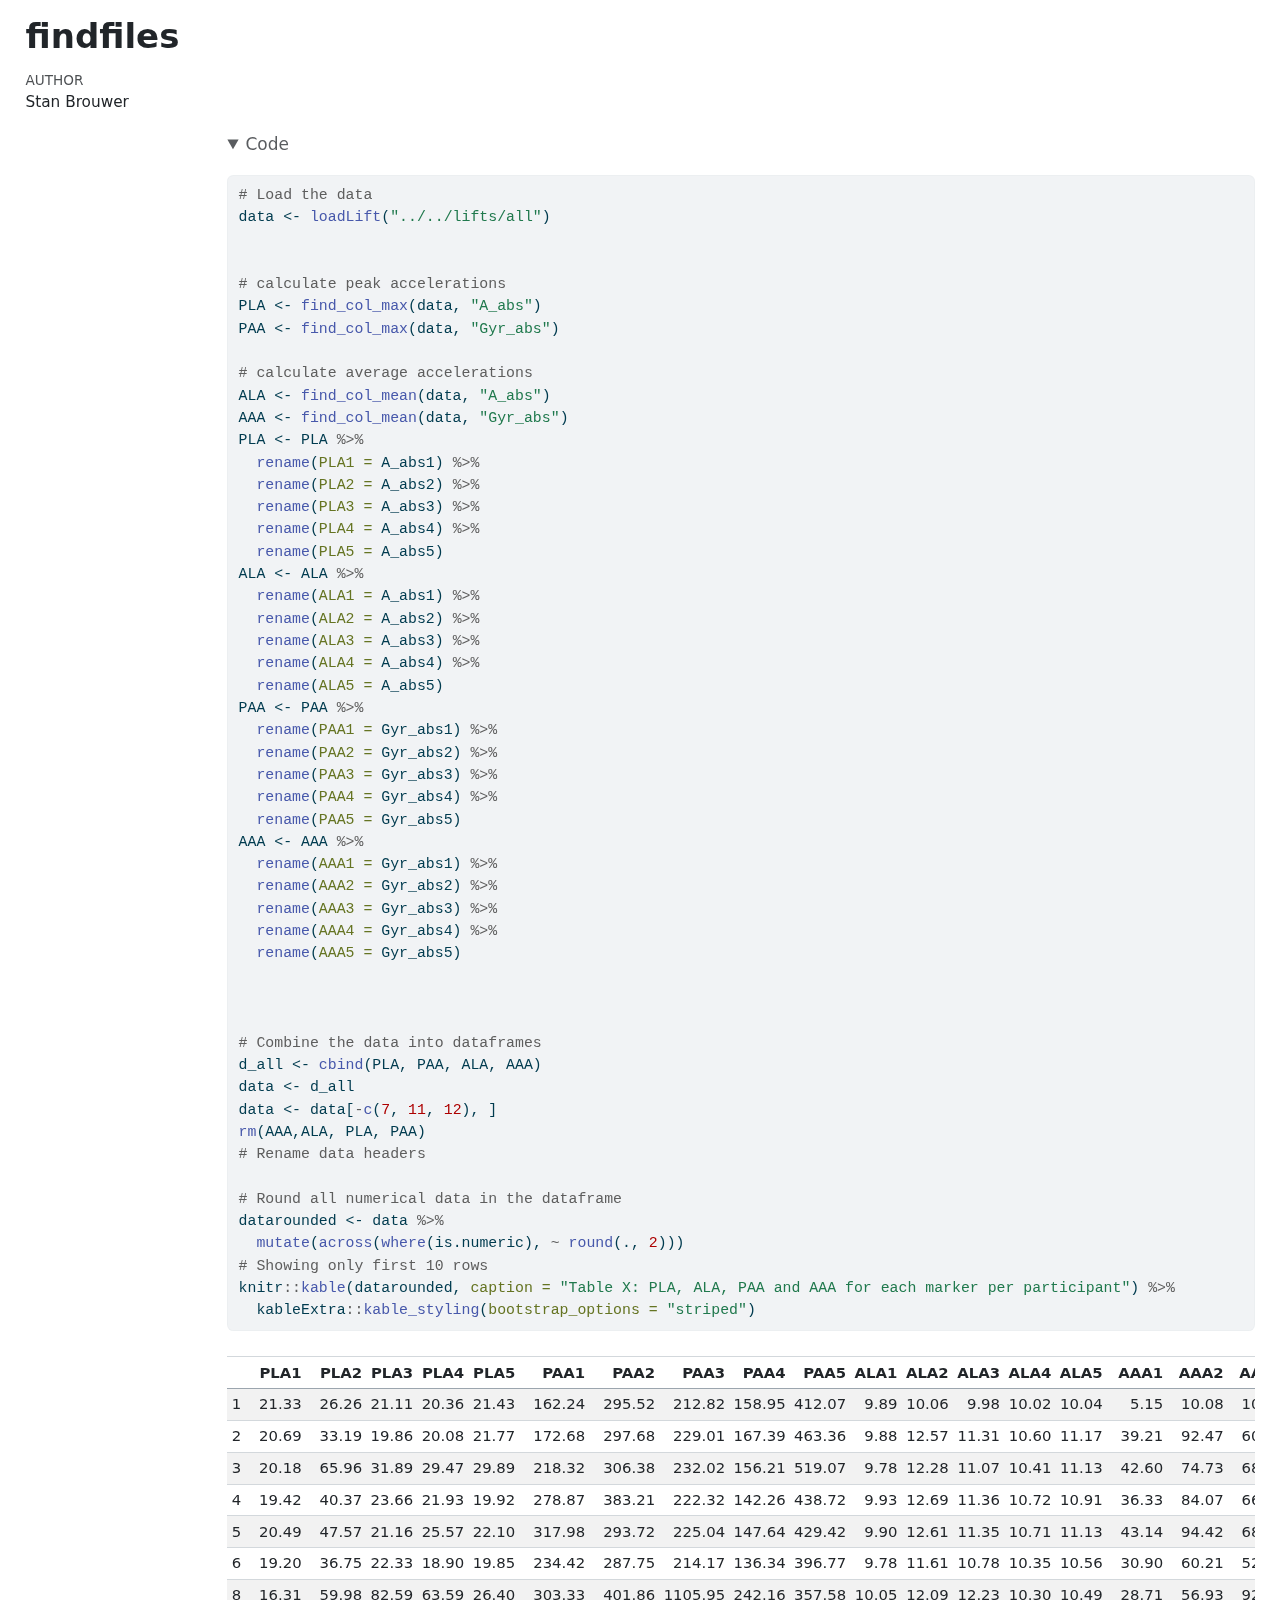
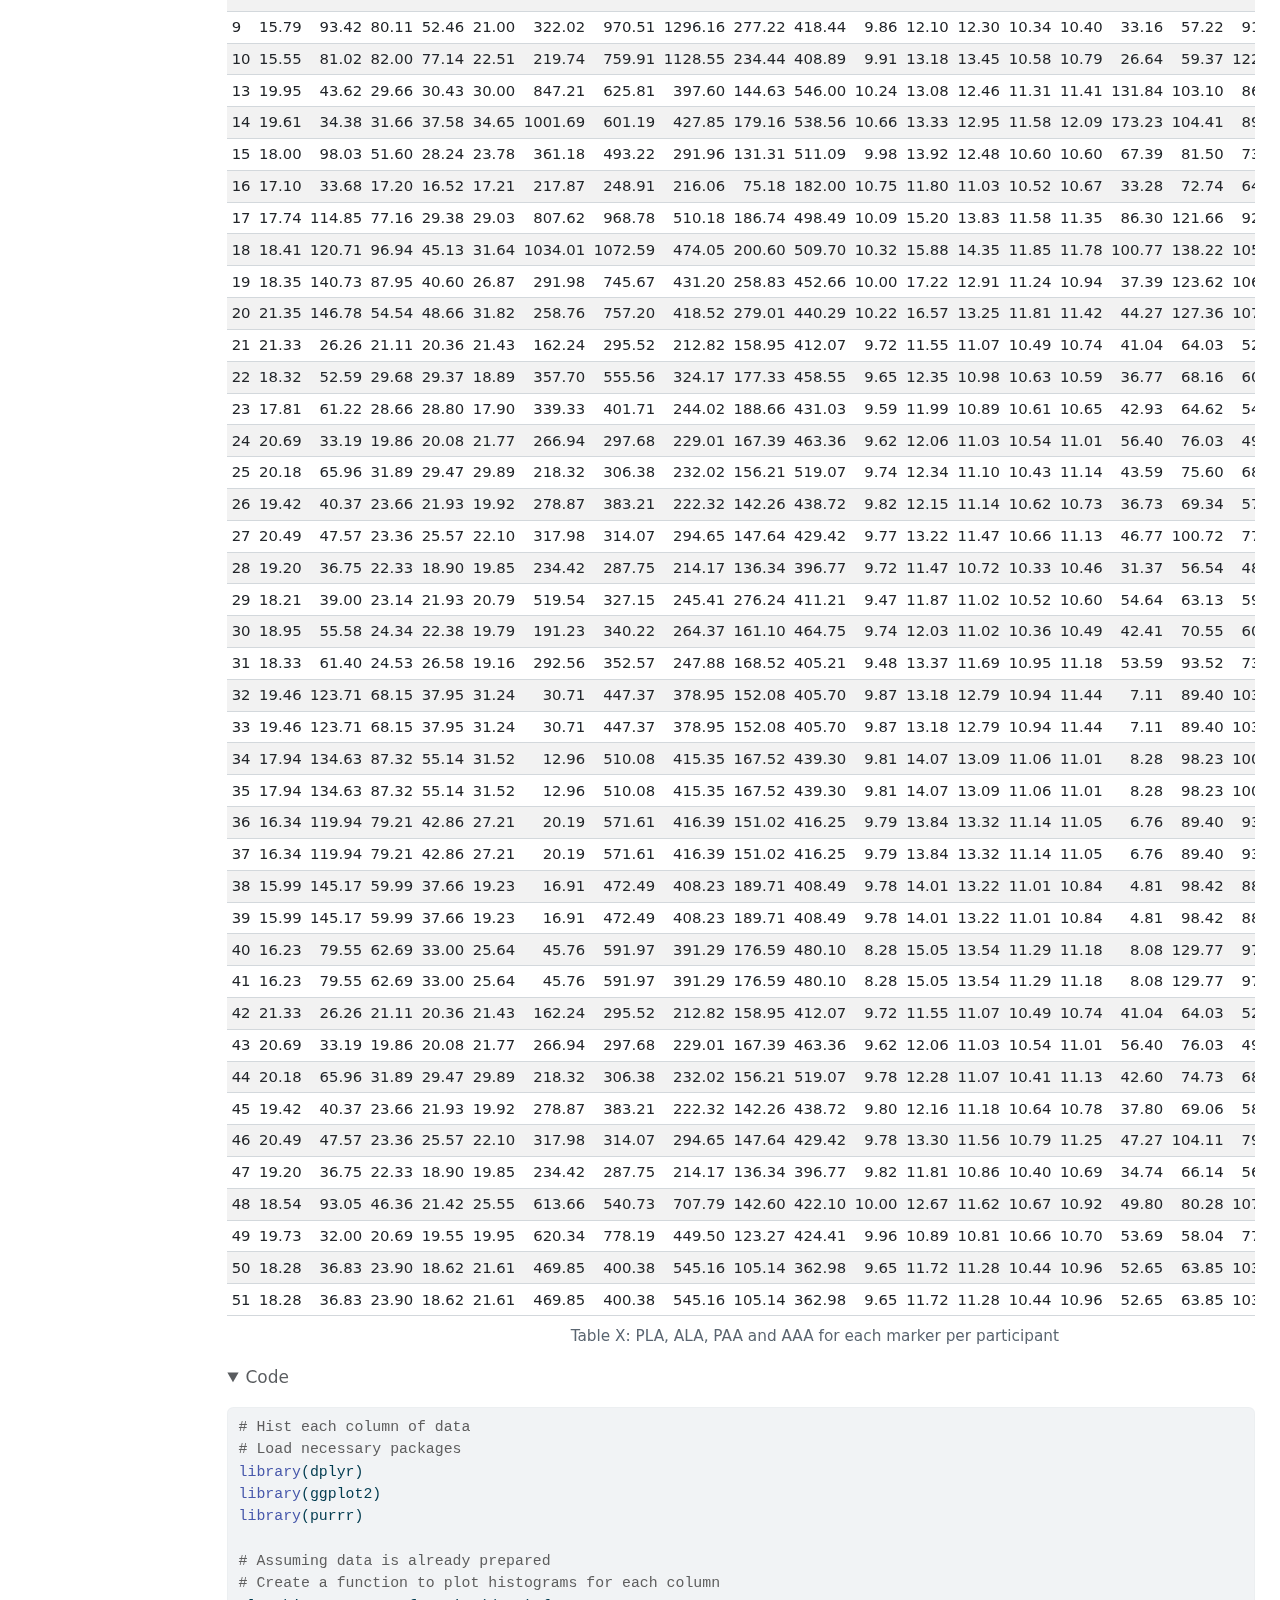
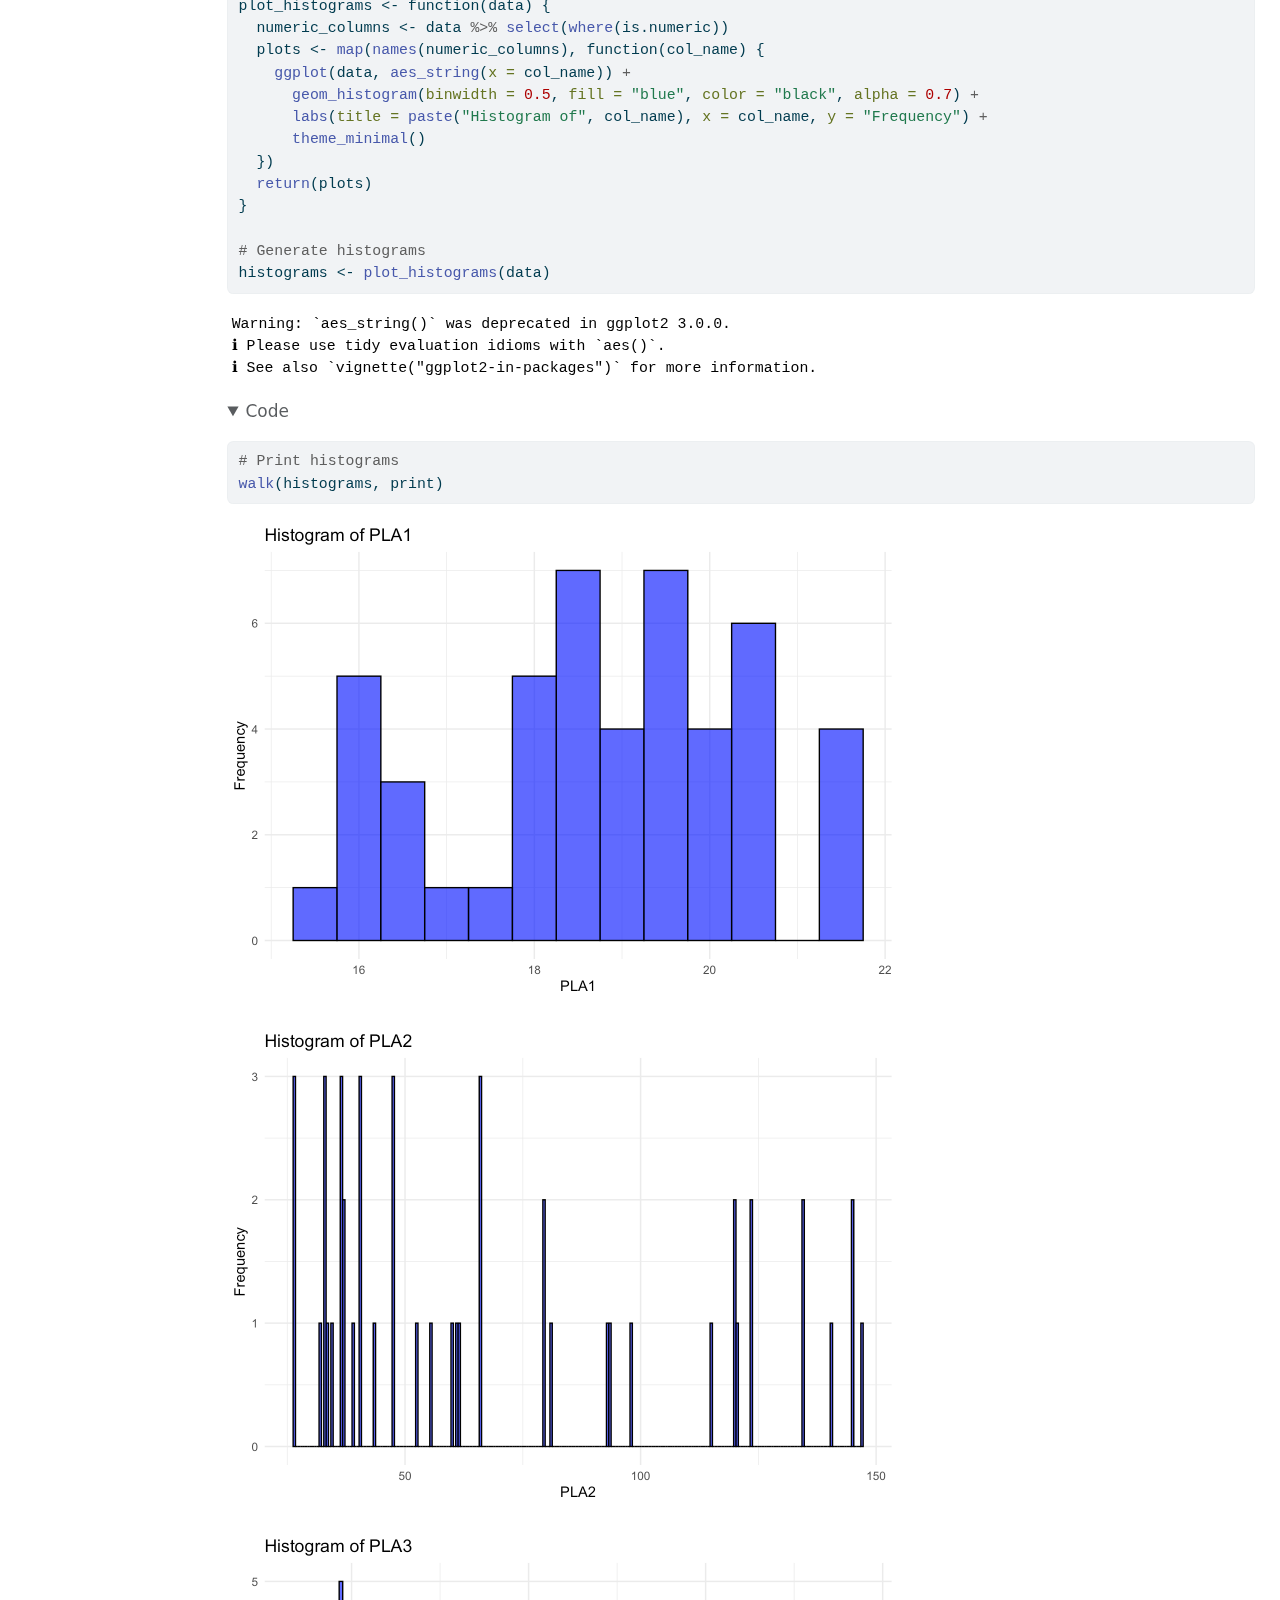
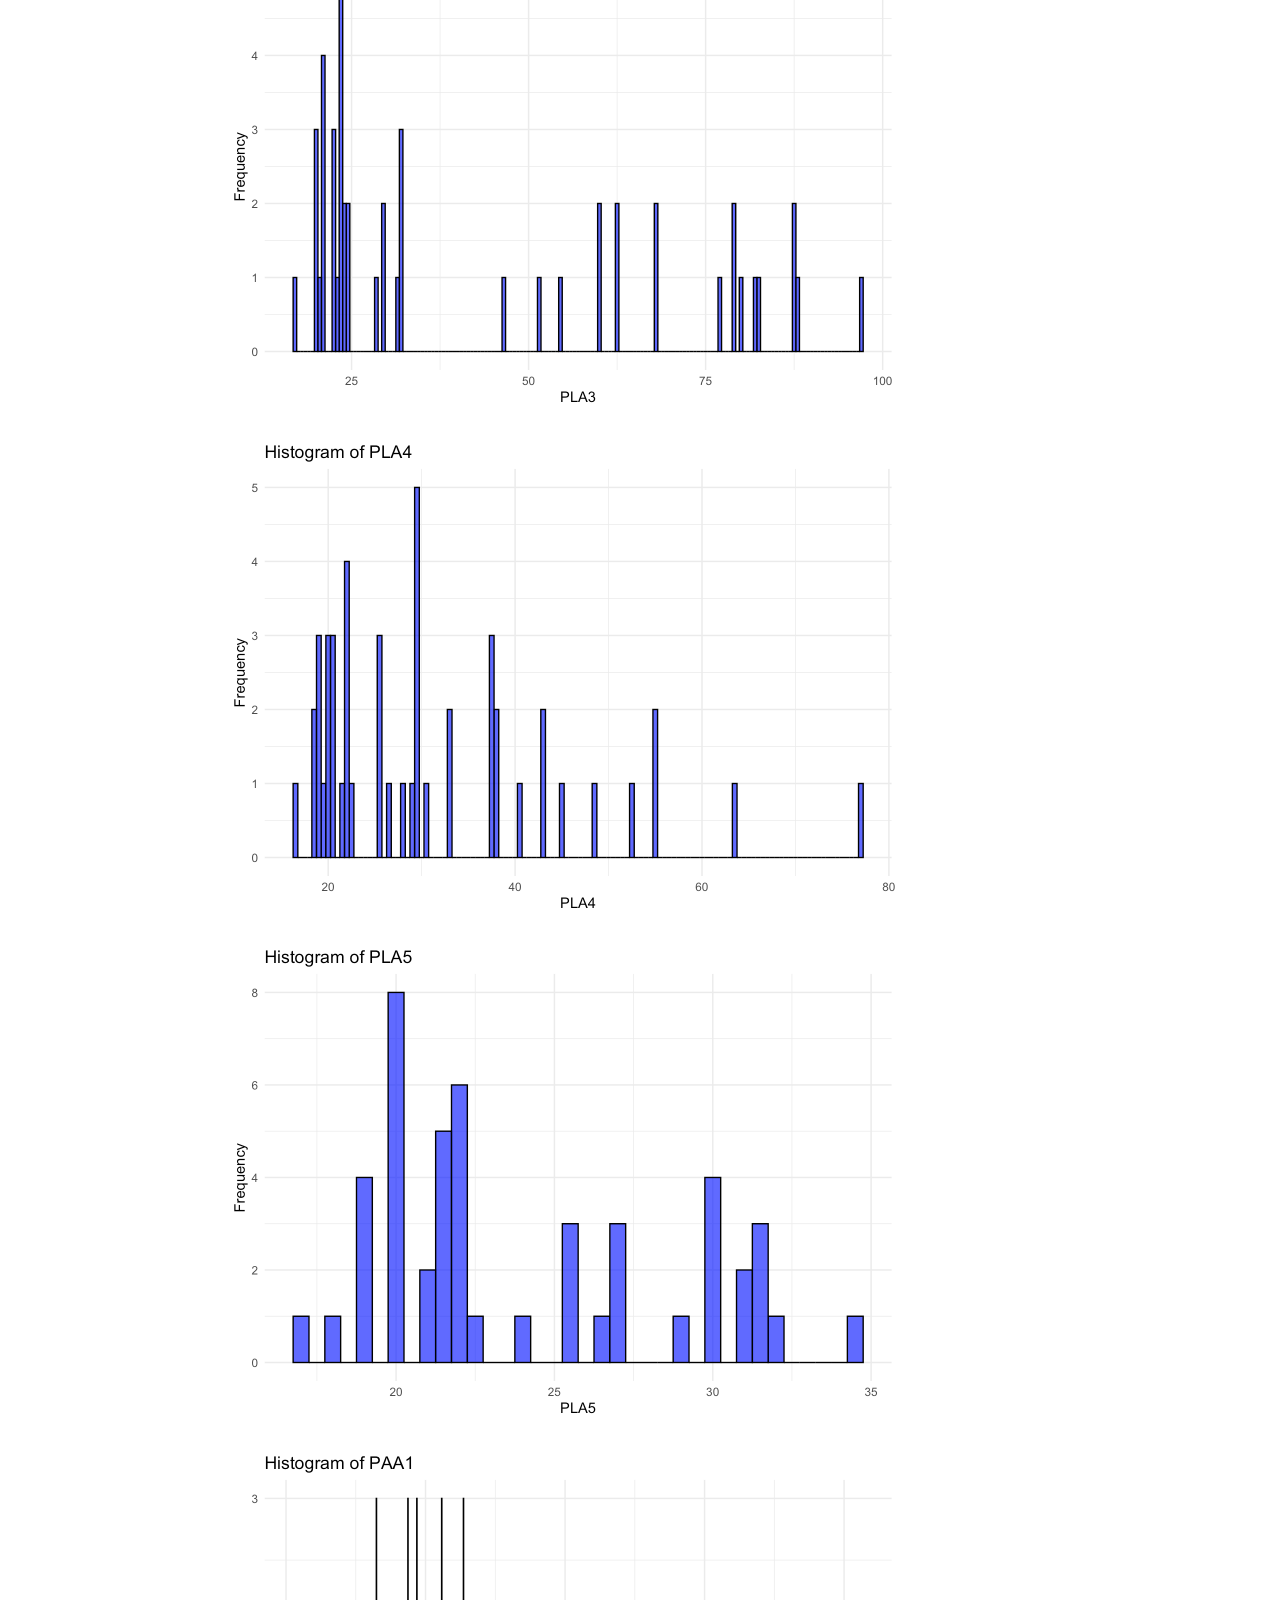
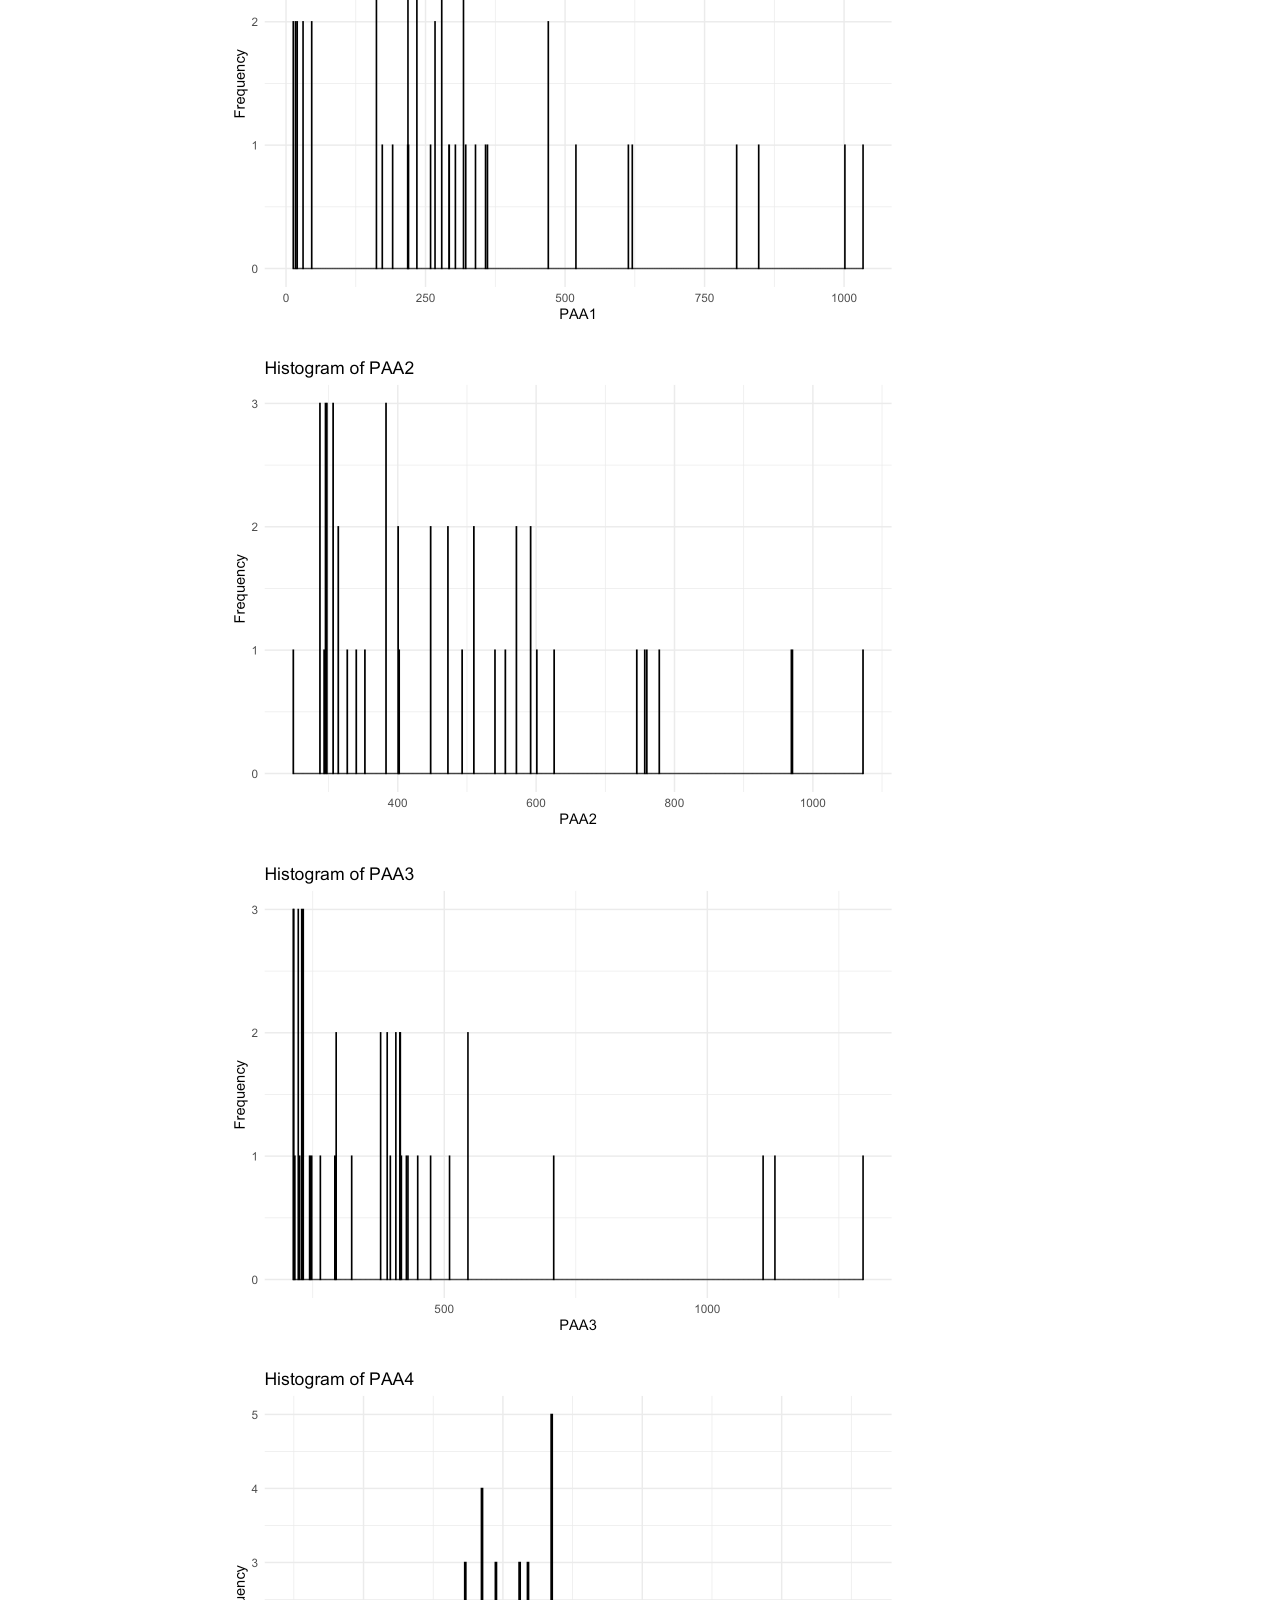
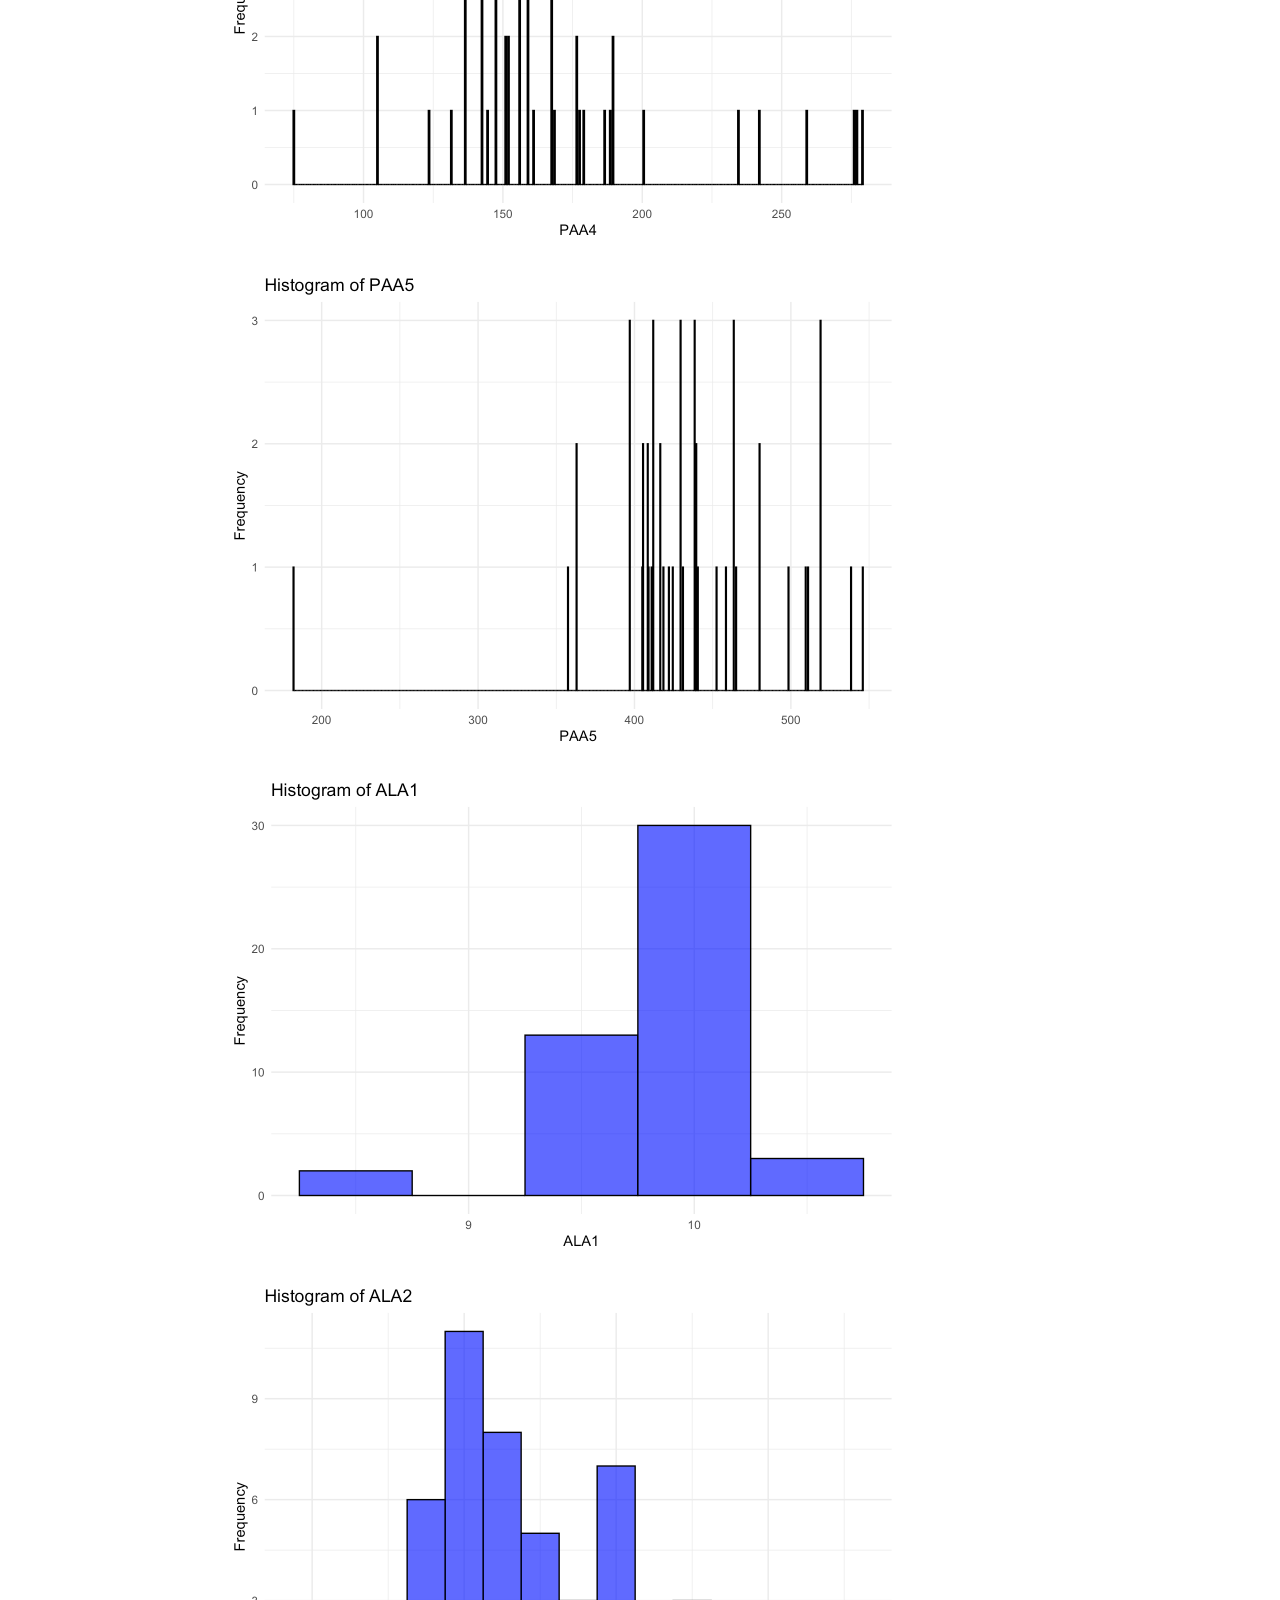
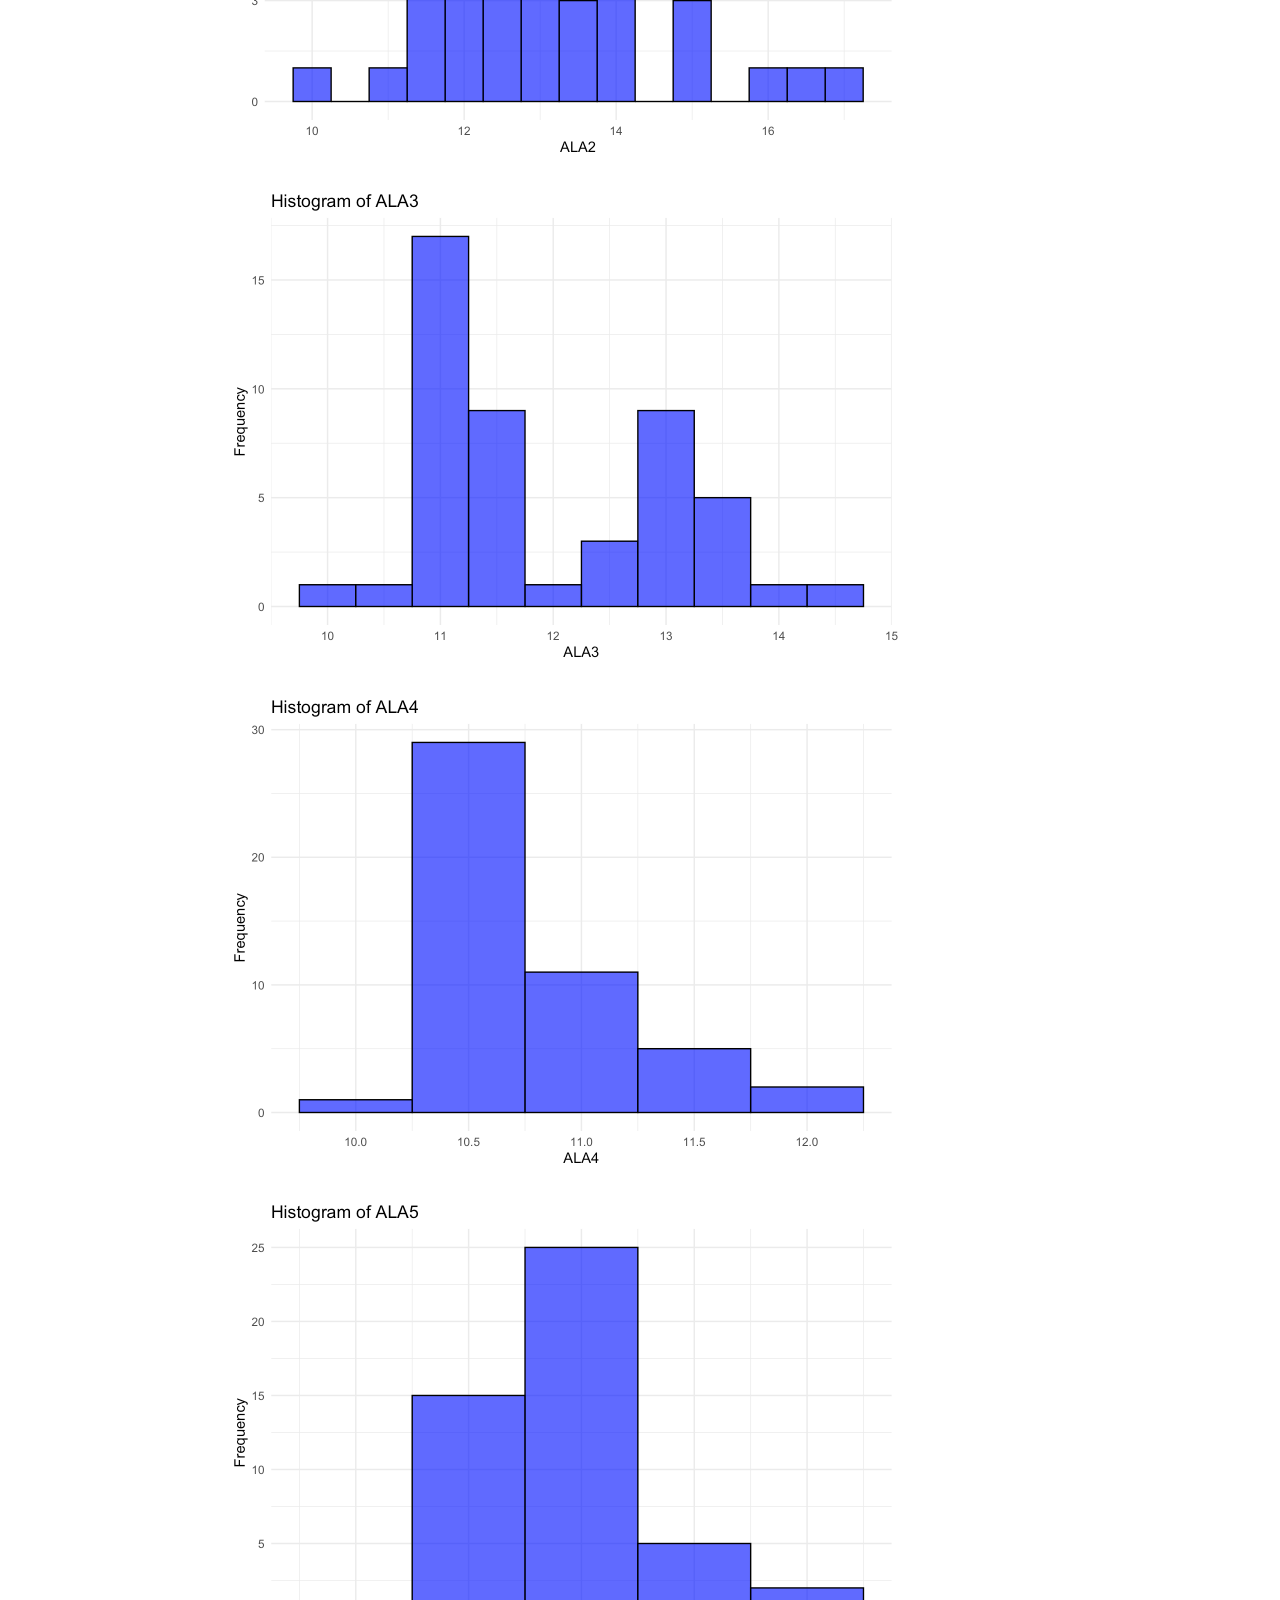
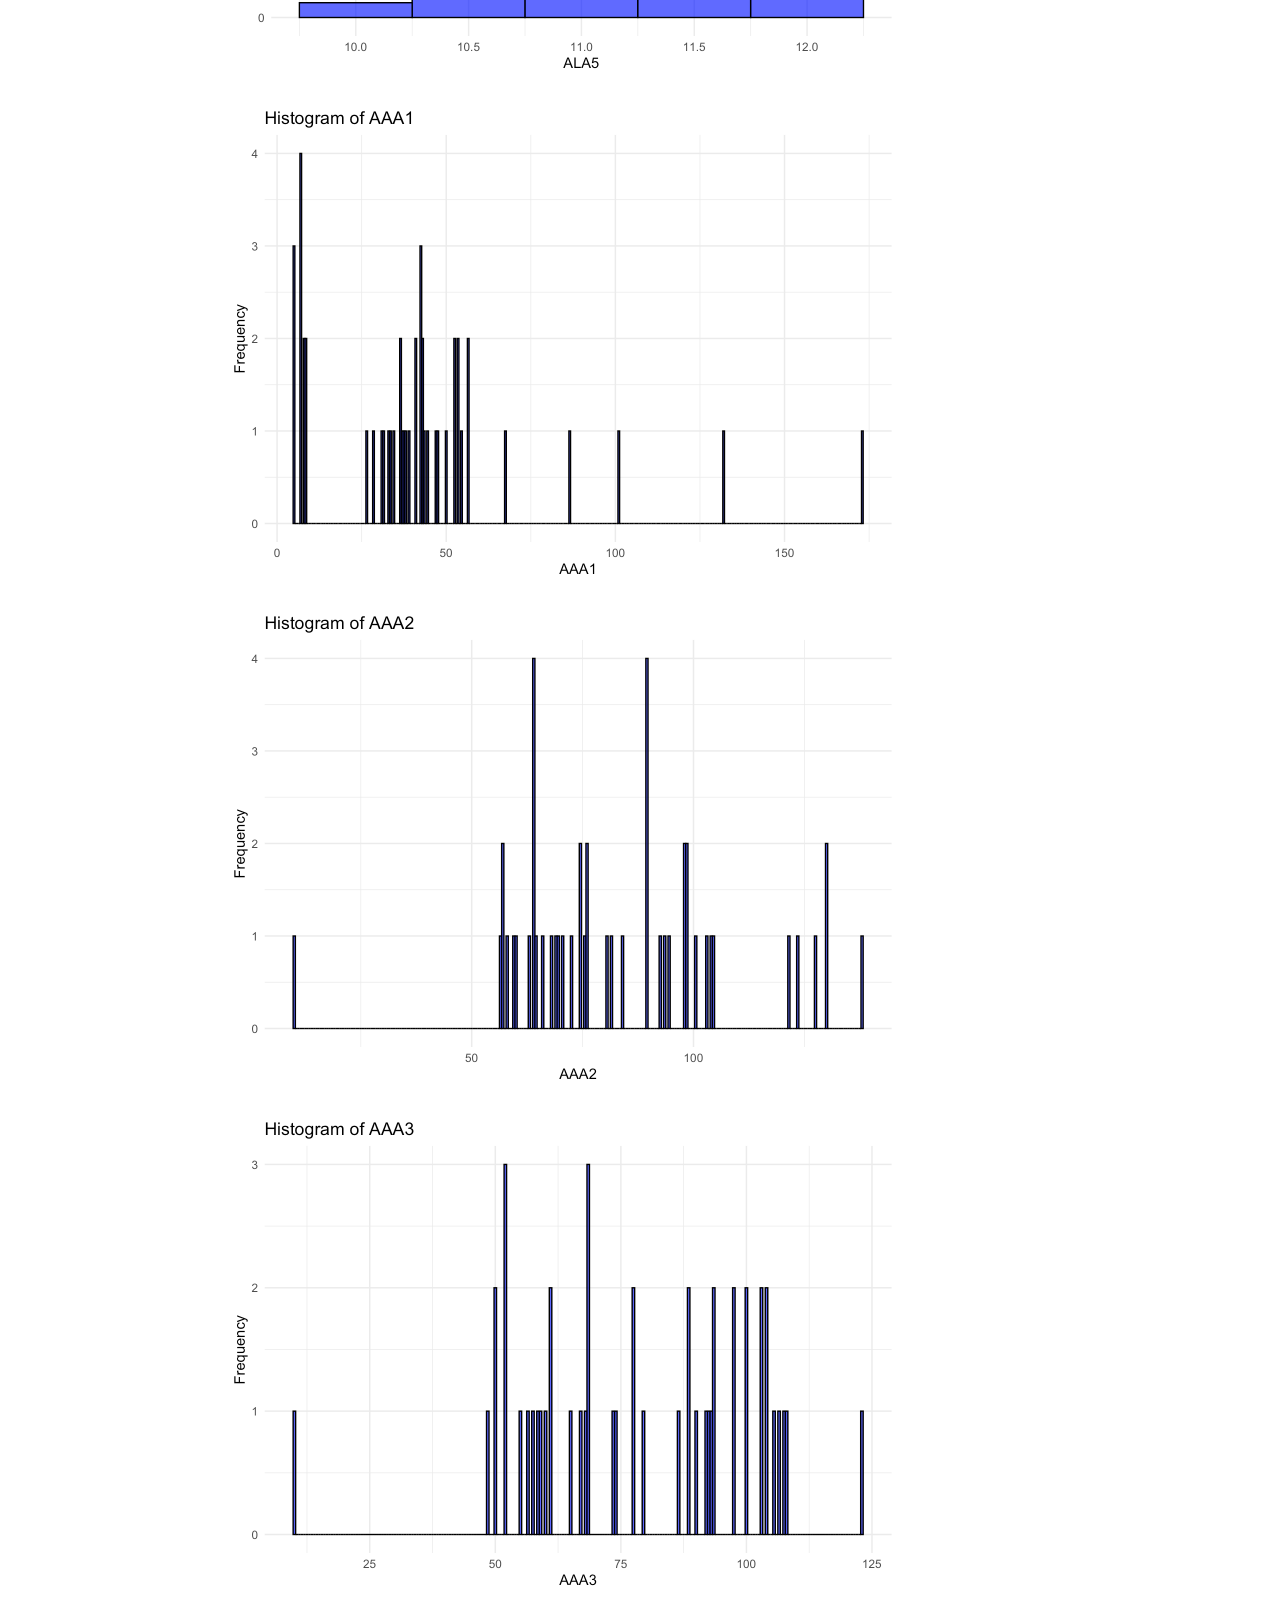
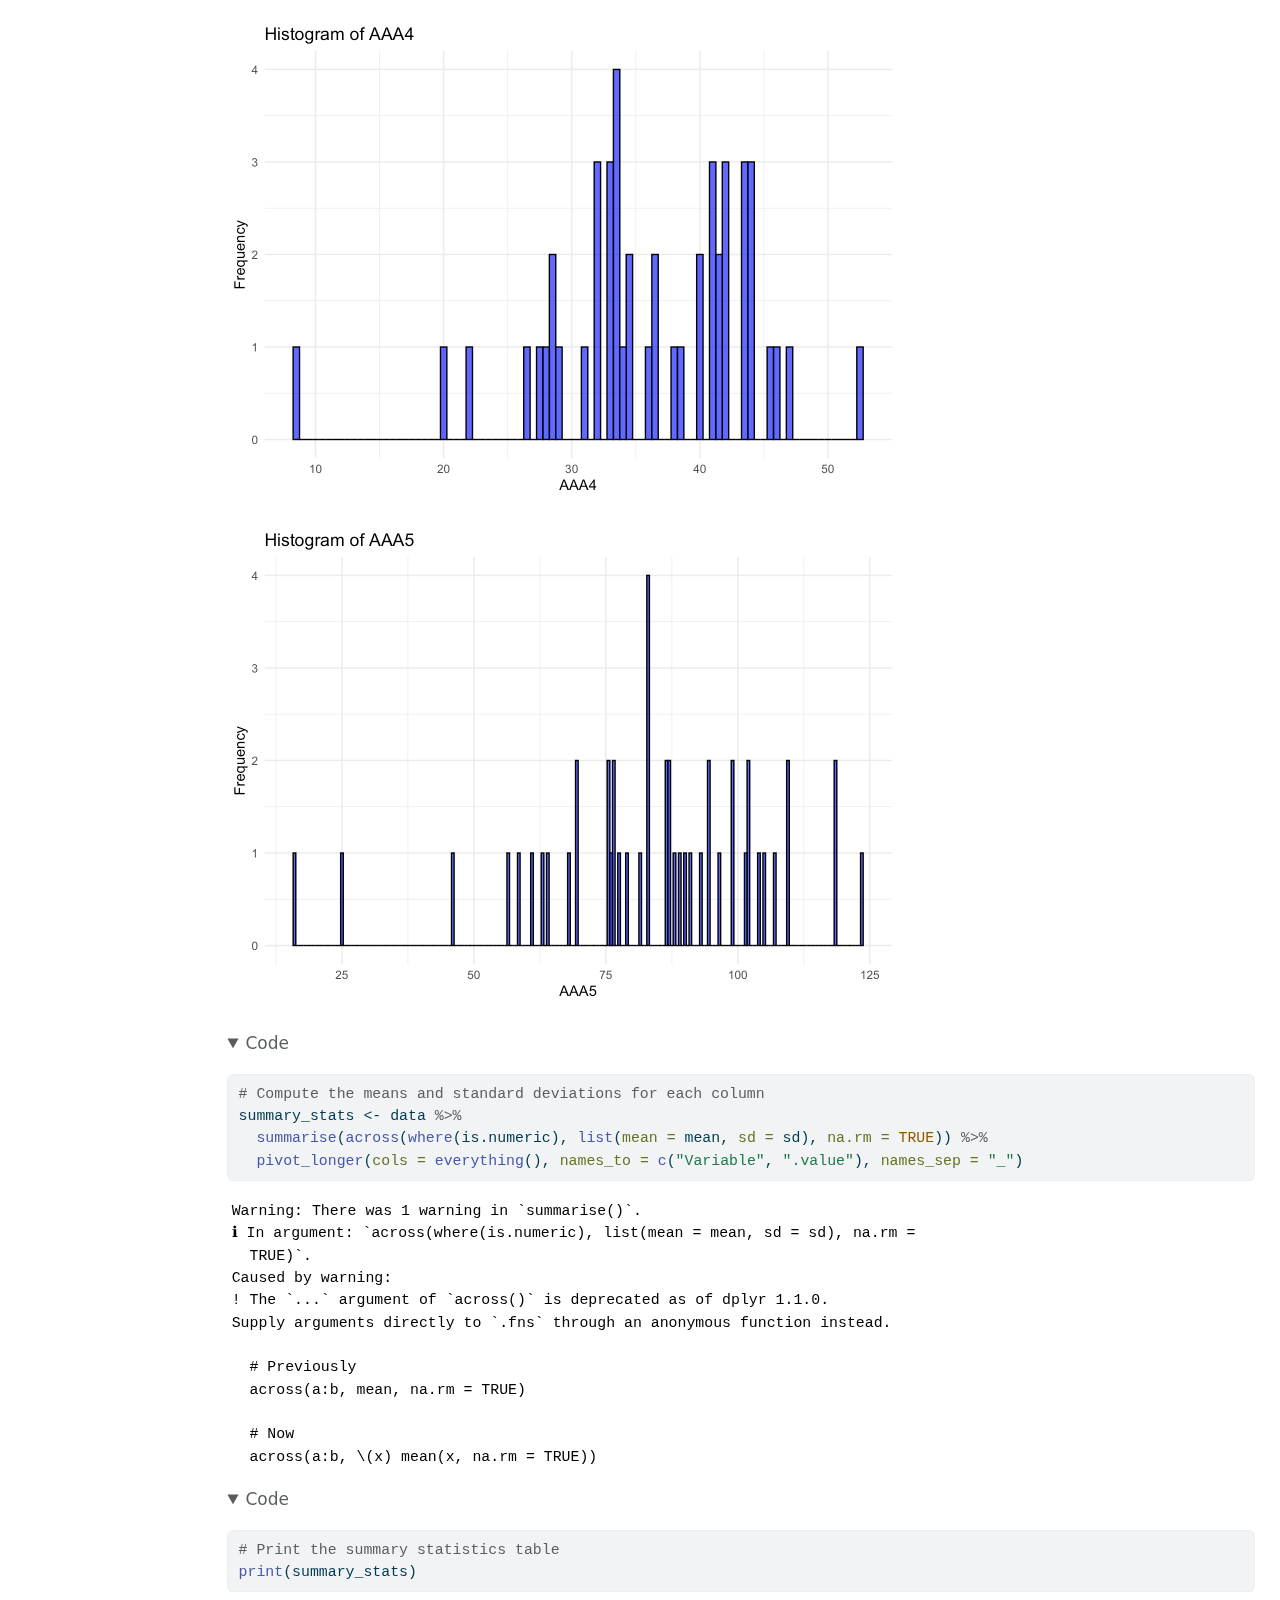
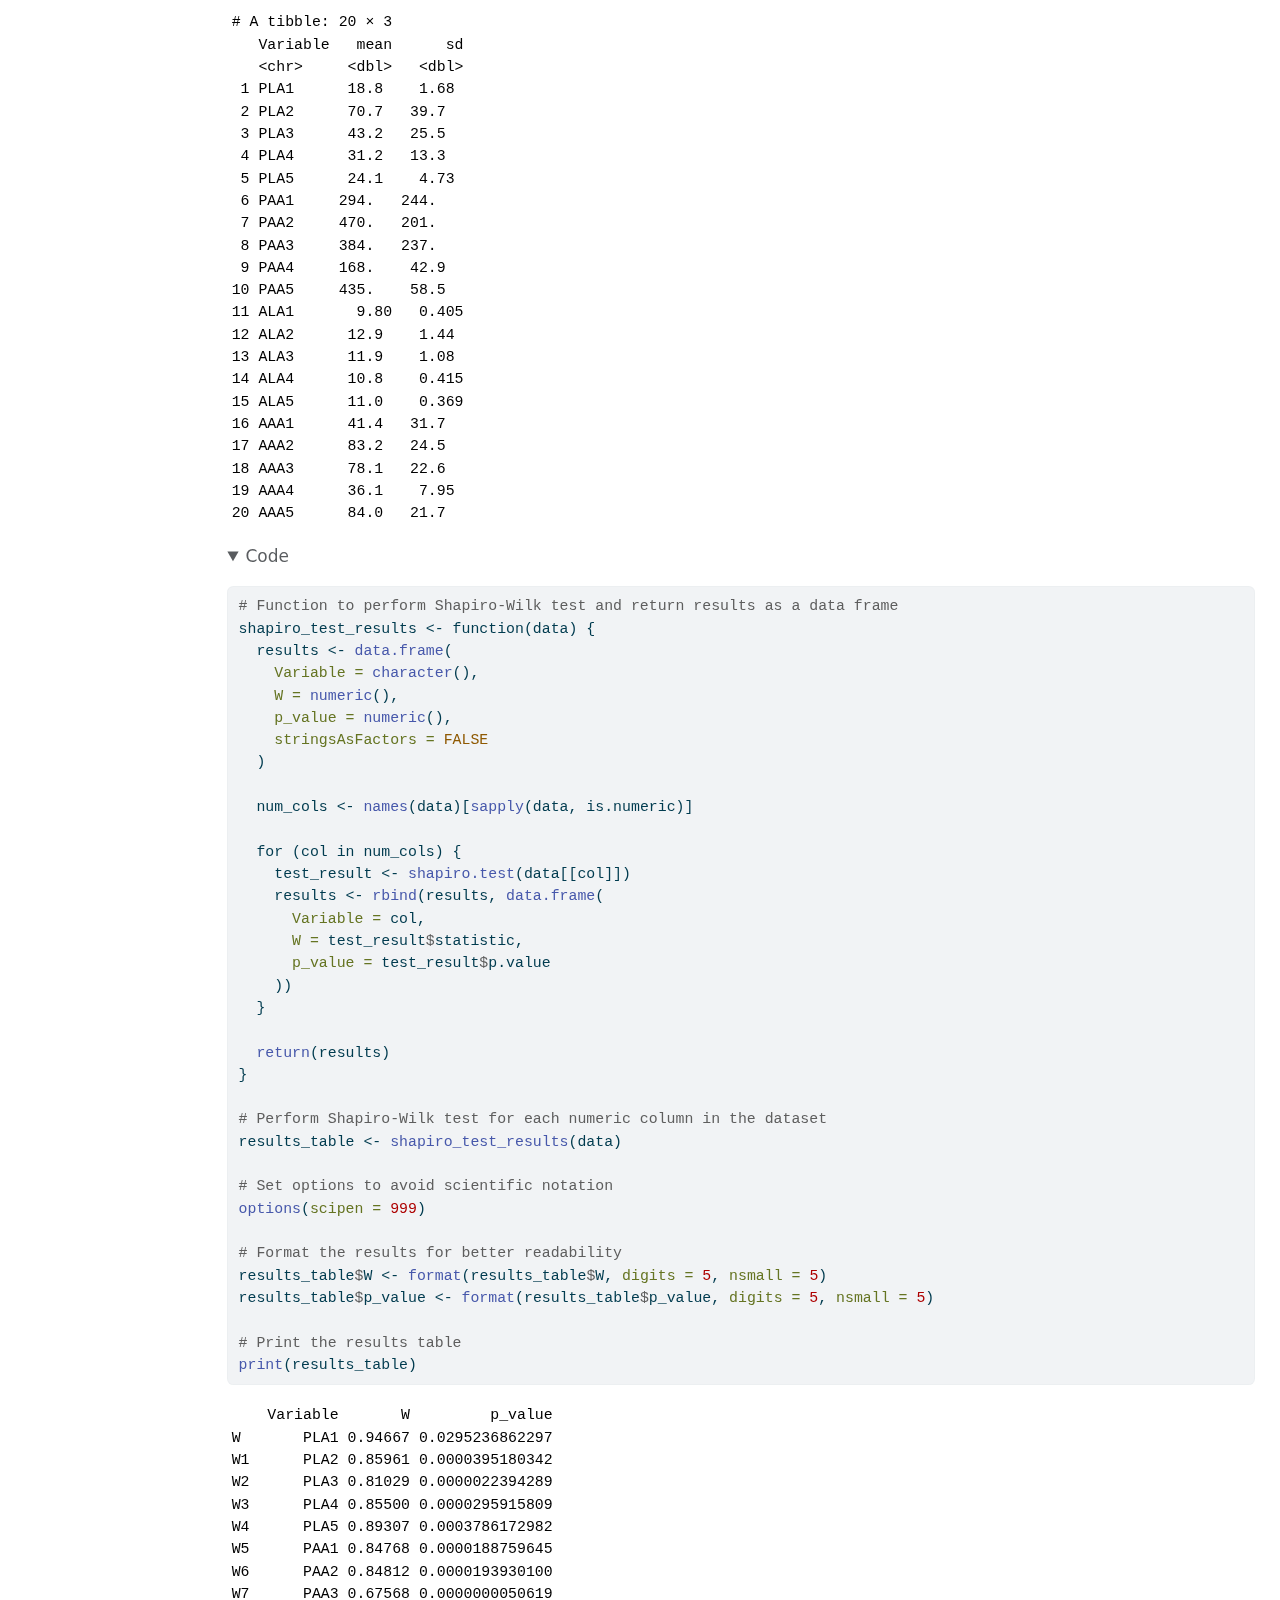
==== web/findfiles.html @ 0aee6f67 "updated lifts content" ====
<!DOCTYPE html>
<html xmlns="http://www.w3.org/1999/xhtml" lang="en" xml:lang="en"><head>

<meta charset="utf-8">
<meta name="generator" content="quarto-1.4.549">

<meta name="viewport" content="width=device-width, initial-scale=1.0, user-scalable=yes">

<meta name="author" content="Stan Brouwer">

<title>findfiles</title>
<style>
code{white-space: pre-wrap;}
span.smallcaps{font-variant: small-caps;}
div.columns{display: flex; gap: min(4vw, 1.5em);}
div.column{flex: auto; overflow-x: auto;}
div.hanging-indent{margin-left: 1.5em; text-indent: -1.5em;}
ul.task-list{list-style: none;}
ul.task-list li input[type="checkbox"] {
width: 0.8em;
margin: 0 0.8em 0.2em -1em;  vertical-align: middle;
}

pre > code.sourceCode { white-space: pre; position: relative; }
pre > code.sourceCode > span { line-height: 1.25; }
pre > code.sourceCode > span:empty { height: 1.2em; }
.sourceCode { overflow: visible; }
code.sourceCode > span { color: inherit; text-decoration: inherit; }
div.sourceCode { margin: 1em 0; }
pre.sourceCode { margin: 0; }
@media screen {
div.sourceCode { overflow: auto; }
}
@media print {
pre > code.sourceCode { white-space: pre-wrap; }
pre > code.sourceCode > span { text-indent: -5em; padding-left: 5em; }
}
pre.numberSource code
{ counter-reset: source-line 0; }
pre.numberSource code > span
{ position: relative; left: -4em; counter-increment: source-line; }
pre.numberSource code > span > a:first-child::before
{ content: counter(source-line);
position: relative; left: -1em; text-align: right; vertical-align: baseline;
border: none; display: inline-block;
-webkit-touch-callout: none; -webkit-user-select: none;
-khtml-user-select: none; -moz-user-select: none;
-ms-user-select: none; user-select: none;
padding: 0 4px; width: 4em;
}
pre.numberSource { margin-left: 3em; padding-left: 4px; }
div.sourceCode
{ }
@media screen {
pre > code.sourceCode > span > a:first-child::before { text-decoration: underline; }
}
</style>


<script>/*!
 * clipboard.js v2.0.11
 * https://clipboardjs.com/
 *
 * Licensed MIT © Zeno Rocha
 */
!function(t,e){"object"==typeof exports&&"object"==typeof module?module.exports=e():"function"==typeof define&&define.amd?define([],e):"object"==typeof exports?exports.ClipboardJS=e():t.ClipboardJS=e()}(this,function(){return n={686:function(t,e,n){"use strict";n.d(e,{default:function(){return b}});var e=n(279),i=n.n(e),e=n(370),u=n.n(e),e=n(817),r=n.n(e);function c(t){try{return document.execCommand(t)}catch(t){return}}var a=function(t){t=r()(t);return c("cut"),t};function o(t,e){var n,o,t=(n=t,o="rtl"===document.documentElement.getAttribute("dir"),(t=document.createElement("textarea")).style.fontSize="12pt",t.style.border="0",t.style.padding="0",t.style.margin="0",t.style.position="absolute",t.style[o?"right":"left"]="-9999px",o=window.pageYOffset||document.documentElement.scrollTop,t.style.top="".concat(o,"px"),t.setAttribute("readonly",""),t.value=n,t);return e.container.appendChild(t),e=r()(t),c("copy"),t.remove(),e}var f=function(t){var e=1<arguments.length&&void 0!==arguments[1]?arguments[1]:{container:document.body},n="";return"string"==typeof t?n=o(t,e):t instanceof HTMLInputElement&&!["text","search","url","tel","password"].includes(null==t?void 0:t.type)?n=o(t.value,e):(n=r()(t),c("copy")),n};function l(t){return(l="function"==typeof Symbol&&"symbol"==typeof Symbol.iterator?function(t){return typeof t}:function(t){return t&&"function"==typeof Symbol&&t.constructor===Symbol&&t!==Symbol.prototype?"symbol":typeof t})(t)}var s=function(){var t=0<arguments.length&&void 0!==arguments[0]?arguments[0]:{},e=t.action,n=void 0===e?"copy":e,o=t.container,e=t.target,t=t.text;if("copy"!==n&&"cut"!==n)throw new Error('Invalid "action" value, use either "copy" or "cut"');if(void 0!==e){if(!e||"object"!==l(e)||1!==e.nodeType)throw new Error('Invalid "target" value, use a valid Element');if("copy"===n&&e.hasAttribute("disabled"))throw new Error('Invalid "target" attribute. Please use "readonly" instead of "disabled" attribute');if("cut"===n&&(e.hasAttribute("readonly")||e.hasAttribute("disabled")))throw new Error('Invalid "target" attribute. You can\'t cut text from elements with "readonly" or "disabled" attributes')}return t?f(t,{container:o}):e?"cut"===n?a(e):f(e,{container:o}):void 0};function p(t){return(p="function"==typeof Symbol&&"symbol"==typeof Symbol.iterator?function(t){return typeof t}:function(t){return t&&"function"==typeof Symbol&&t.constructor===Symbol&&t!==Symbol.prototype?"symbol":typeof t})(t)}function d(t,e){for(var n=0;n<e.length;n++){var o=e[n];o.enumerable=o.enumerable||!1,o.configurable=!0,"value"in o&&(o.writable=!0),Object.defineProperty(t,o.key,o)}}function y(t,e){return(y=Object.setPrototypeOf||function(t,e){return t.__proto__=e,t})(t,e)}function h(n){var o=function(){if("undefined"==typeof Reflect||!Reflect.construct)return!1;if(Reflect.construct.sham)return!1;if("function"==typeof Proxy)return!0;try{return Date.prototype.toString.call(Reflect.construct(Date,[],function(){})),!0}catch(t){return!1}}();return function(){var t,e=v(n);return t=o?(t=v(this).constructor,Reflect.construct(e,arguments,t)):e.apply(this,arguments),e=this,!(t=t)||"object"!==p(t)&&"function"!=typeof t?function(t){if(void 0!==t)return t;throw new ReferenceError("this hasn't been initialised - super() hasn't been called")}(e):t}}function v(t){return(v=Object.setPrototypeOf?Object.getPrototypeOf:function(t){return t.__proto__||Object.getPrototypeOf(t)})(t)}function m(t,e){t="data-clipboard-".concat(t);if(e.hasAttribute(t))return e.getAttribute(t)}var b=function(){!function(t,e){if("function"!=typeof e&&null!==e)throw new TypeError("Super expression must either be null or a function");t.prototype=Object.create(e&&e.prototype,{constructor:{value:t,writable:!0,configurable:!0}}),e&&y(t,e)}(r,i());var t,e,n,o=h(r);function r(t,e){var n;return function(t){if(!(t instanceof r))throw new TypeError("Cannot call a class as a function")}(this),(n=o.call(this)).resolveOptions(e),n.listenClick(t),n}return t=r,n=[{key:"copy",value:function(t){var e=1<arguments.length&&void 0!==arguments[1]?arguments[1]:{container:document.body};return f(t,e)}},{key:"cut",value:function(t){return a(t)}},{key:"isSupported",value:function(){var t=0<arguments.length&&void 0!==arguments[0]?arguments[0]:["copy","cut"],t="string"==typeof t?[t]:t,e=!!document.queryCommandSupported;return t.forEach(function(t){e=e&&!!document.queryCommandSupported(t)}),e}}],(e=[{key:"resolveOptions",value:function(){var t=0<arguments.length&&void 0!==arguments[0]?arguments[0]:{};this.action="function"==typeof t.action?t.action:this.defaultAction,this.target="function"==typeof t.target?t.target:this.defaultTarget,this.text="function"==typeof t.text?t.text:this.defaultText,this.container="object"===p(t.container)?t.container:document.body}},{key:"listenClick",value:function(t){var e=this;this.listener=u()(t,"click",function(t){return e.onClick(t)})}},{key:"onClick",value:function(t){var e=t.delegateTarget||t.currentTarget,n=this.action(e)||"copy",t=s({action:n,container:this.container,target:this.target(e),text:this.text(e)});this.emit(t?"success":"error",{action:n,text:t,trigger:e,clearSelection:function(){e&&e.focus(),window.getSelection().removeAllRanges()}})}},{key:"defaultAction",value:function(t){return m("action",t)}},{key:"defaultTarget",value:function(t){t=m("target",t);if(t)return document.querySelector(t)}},{key:"defaultText",value:function(t){return m("text",t)}},{key:"destroy",value:function(){this.listener.destroy()}}])&&d(t.prototype,e),n&&d(t,n),r}()},828:function(t){var e;"undefined"==typeof Element||Element.prototype.matches||((e=Element.prototype).matches=e.matchesSelector||e.mozMatchesSelector||e.msMatchesSelector||e.oMatchesSelector||e.webkitMatchesSelector),t.exports=function(t,e){for(;t&&9!==t.nodeType;){if("function"==typeof t.matches&&t.matches(e))return t;t=t.parentNode}}},438:function(t,e,n){var u=n(828);function i(t,e,n,o,r){var i=function(e,n,t,o){return function(t){t.delegateTarget=u(t.target,n),t.delegateTarget&&o.call(e,t)}}.apply(this,arguments);return t.addEventListener(n,i,r),{destroy:function(){t.removeEventListener(n,i,r)}}}t.exports=function(t,e,n,o,r){return"function"==typeof t.addEventListener?i.apply(null,arguments):"function"==typeof n?i.bind(null,document).apply(null,arguments):("string"==typeof t&&(t=document.querySelectorAll(t)),Array.prototype.map.call(t,function(t){return i(t,e,n,o,r)}))}},879:function(t,n){n.node=function(t){return void 0!==t&&t instanceof HTMLElement&&1===t.nodeType},n.nodeList=function(t){var e=Object.prototype.toString.call(t);return void 0!==t&&("[object NodeList]"===e||"[object HTMLCollection]"===e)&&"length"in t&&(0===t.length||n.node(t[0]))},n.string=function(t){return"string"==typeof t||t instanceof String},n.fn=function(t){return"[object Function]"===Object.prototype.toString.call(t)}},370:function(t,e,n){var f=n(879),l=n(438);t.exports=function(t,e,n){if(!t&&!e&&!n)throw new Error("Missing required arguments");if(!f.string(e))throw new TypeError("Second argument must be a String");if(!f.fn(n))throw new TypeError("Third argument must be a Function");if(f.node(t))return c=e,a=n,(u=t).addEventListener(c,a),{destroy:function(){u.removeEventListener(c,a)}};if(f.nodeList(t))return o=t,r=e,i=n,Array.prototype.forEach.call(o,function(t){t.addEventListener(r,i)}),{destroy:function(){Array.prototype.forEach.call(o,function(t){t.removeEventListener(r,i)})}};if(f.string(t))return t=t,e=e,n=n,l(document.body,t,e,n);throw new TypeError("First argument must be a String, HTMLElement, HTMLCollection, or NodeList");var o,r,i,u,c,a}},817:function(t){t.exports=function(t){var e,n="SELECT"===t.nodeName?(t.focus(),t.value):"INPUT"===t.nodeName||"TEXTAREA"===t.nodeName?((e=t.hasAttribute("readonly"))||t.setAttribute("readonly",""),t.select(),t.setSelectionRange(0,t.value.length),e||t.removeAttribute("readonly"),t.value):(t.hasAttribute("contenteditable")&&t.focus(),n=window.getSelection(),(e=document.createRange()).selectNodeContents(t),n.removeAllRanges(),n.addRange(e),n.toString());return n}},279:function(t){function e(){}e.prototype={on:function(t,e,n){var o=this.e||(this.e={});return(o[t]||(o[t]=[])).push({fn:e,ctx:n}),this},once:function(t,e,n){var o=this;function r(){o.off(t,r),e.apply(n,arguments)}return r._=e,this.on(t,r,n)},emit:function(t){for(var e=[].slice.call(arguments,1),n=((this.e||(this.e={}))[t]||[]).slice(),o=0,r=n.length;o<r;o++)n[o].fn.apply(n[o].ctx,e);return this},off:function(t,e){var n=this.e||(this.e={}),o=n[t],r=[];if(o&&e)for(var i=0,u=o.length;i<u;i++)o[i].fn!==e&&o[i].fn._!==e&&r.push(o[i]);return r.length?n[t]=r:delete n[t],this}},t.exports=e,t.exports.TinyEmitter=e}},r={},o.n=function(t){var e=t&&t.__esModule?function(){return t.default}:function(){return t};return o.d(e,{a:e}),e},o.d=function(t,e){for(var n in e)o.o(e,n)&&!o.o(t,n)&&Object.defineProperty(t,n,{enumerable:!0,get:e[n]})},o.o=function(t,e){return Object.prototype.hasOwnProperty.call(t,e)},o(686).default;function o(t){if(r[t])return r[t].exports;var e=r[t]={exports:{}};return n[t](e,e.exports,o),e.exports}var n,r});</script>
<script>const sectionChanged = new CustomEvent("quarto-sectionChanged", {
  detail: {},
  bubbles: true,
  cancelable: false,
  composed: false,
});

const layoutMarginEls = () => {
  // Find any conflicting margin elements and add margins to the
  // top to prevent overlap
  const marginChildren = window.document.querySelectorAll(
    ".column-margin.column-container > *, .margin-caption, .aside"
  );

  let lastBottom = 0;
  for (const marginChild of marginChildren) {
    if (marginChild.offsetParent !== null) {
      // clear the top margin so we recompute it
      marginChild.style.marginTop = null;
      const top = marginChild.getBoundingClientRect().top + window.scrollY;
      if (top < lastBottom) {
        const marginChildStyle = window.getComputedStyle(marginChild);
        const marginBottom = parseFloat(marginChildStyle["marginBottom"]);
        const margin = lastBottom - top + marginBottom;
        marginChild.style.marginTop = `${margin}px`;
      }
      const styles = window.getComputedStyle(marginChild);
      const marginTop = parseFloat(styles["marginTop"]);
      lastBottom = top + marginChild.getBoundingClientRect().height + marginTop;
    }
  }
};

window.document.addEventListener("DOMContentLoaded", function (_event) {
  // Recompute the position of margin elements anytime the body size changes
  if (window.ResizeObserver) {
    const resizeObserver = new window.ResizeObserver(
      throttle(() => {
        layoutMarginEls();
        if (
          window.document.body.getBoundingClientRect().width < 990 &&
          isReaderMode()
        ) {
          quartoToggleReader();
        }
      }, 50)
    );
    resizeObserver.observe(window.document.body);
  }

  const tocEl = window.document.querySelector('nav.toc-active[role="doc-toc"]');
  const sidebarEl = window.document.getElementById("quarto-sidebar");
  const leftTocEl = window.document.getElementById("quarto-sidebar-toc-left");
  const marginSidebarEl = window.document.getElementById(
    "quarto-margin-sidebar"
  );
  // function to determine whether the element has a previous sibling that is active
  const prevSiblingIsActiveLink = (el) => {
    const sibling = el.previousElementSibling;
    if (sibling && sibling.tagName === "A") {
      return sibling.classList.contains("active");
    } else {
      return false;
    }
  };

  // fire slideEnter for bootstrap tab activations (for htmlwidget resize behavior)
  function fireSlideEnter(e) {
    const event = window.document.createEvent("Event");
    event.initEvent("slideenter", true, true);
    window.document.dispatchEvent(event);
  }
  const tabs = window.document.querySelectorAll('a[data-bs-toggle="tab"]');
  tabs.forEach((tab) => {
    tab.addEventListener("shown.bs.tab", fireSlideEnter);
  });

  // fire slideEnter for tabby tab activations (for htmlwidget resize behavior)
  document.addEventListener("tabby", fireSlideEnter, false);

  // Track scrolling and mark TOC links as active
  // get table of contents and sidebar (bail if we don't have at least one)
  const tocLinks = tocEl
    ? [...tocEl.querySelectorAll("a[data-scroll-target]")]
    : [];
  const makeActive = (link) => tocLinks[link].classList.add("active");
  const removeActive = (link) => tocLinks[link].classList.remove("active");
  const removeAllActive = () =>
    [...Array(tocLinks.length).keys()].forEach((link) => removeActive(link));

  // activate the anchor for a section associated with this TOC entry
  tocLinks.forEach((link) => {
    link.addEventListener("click", () => {
      if (link.href.indexOf("#") !== -1) {
        const anchor = link.href.split("#")[1];
        const heading = window.document.querySelector(
          `[data-anchor-id=${anchor}]`
        );
        if (heading) {
          // Add the class
          heading.classList.add("reveal-anchorjs-link");

          // function to show the anchor
          const handleMouseout = () => {
            heading.classList.remove("reveal-anchorjs-link");
            heading.removeEventListener("mouseout", handleMouseout);
          };

          // add a function to clear the anchor when the user mouses out of it
          heading.addEventListener("mouseout", handleMouseout);
        }
      }
    });
  });

  const sections = tocLinks.map((link) => {
    const target = link.getAttribute("data-scroll-target");
    if (target.startsWith("#")) {
      return window.document.getElementById(decodeURI(`${target.slice(1)}`));
    } else {
      return window.document.querySelector(decodeURI(`${target}`));
    }
  });

  const sectionMargin = 200;
  let currentActive = 0;
  // track whether we've initialized state the first time
  let init = false;

  const updateActiveLink = () => {
    // The index from bottom to top (e.g. reversed list)
    let sectionIndex = -1;
    if (
      window.innerHeight + window.pageYOffset >=
      window.document.body.offsetHeight
    ) {
      sectionIndex = 0;
    } else {
      sectionIndex = [...sections].reverse().findIndex((section) => {
        if (section) {
          return window.pageYOffset >= section.offsetTop - sectionMargin;
        } else {
          return false;
        }
      });
    }
    if (sectionIndex > -1) {
      const current = sections.length - sectionIndex - 1;
      if (current !== currentActive) {
        removeAllActive();
        currentActive = current;
        makeActive(current);
        if (init) {
          window.dispatchEvent(sectionChanged);
        }
        init = true;
      }
    }
  };

  const inHiddenRegion = (top, bottom, hiddenRegions) => {
    for (const region of hiddenRegions) {
      if (top <= region.bottom && bottom >= region.top) {
        return true;
      }
    }
    return false;
  };

  const categorySelector = "header.quarto-title-block .quarto-category";
  const activateCategories = (href) => {
    // Find any categories
    // Surround them with a link pointing back to:
    // #category=Authoring
    try {
      const categoryEls = window.document.querySelectorAll(categorySelector);
      for (const categoryEl of categoryEls) {
        const categoryText = categoryEl.textContent;
        if (categoryText) {
          const link = `${href}#category=${encodeURIComponent(categoryText)}`;
          const linkEl = window.document.createElement("a");
          linkEl.setAttribute("href", link);
          for (const child of categoryEl.childNodes) {
            linkEl.append(child);
          }
          categoryEl.appendChild(linkEl);
        }
      }
    } catch {
      // Ignore errors
    }
  };
  function hasTitleCategories() {
    return window.document.querySelector(categorySelector) !== null;
  }

  function offsetRelativeUrl(url) {
    const offset = getMeta("quarto:offset");
    return offset ? offset + url : url;
  }

  function offsetAbsoluteUrl(url) {
    const offset = getMeta("quarto:offset");
    const baseUrl = new URL(offset, window.location);

    const projRelativeUrl = url.replace(baseUrl, "");
    if (projRelativeUrl.startsWith("/")) {
      return projRelativeUrl;
    } else {
      return "/" + projRelativeUrl;
    }
  }

  // read a meta tag value
  function getMeta(metaName) {
    const metas = window.document.getElementsByTagName("meta");
    for (let i = 0; i < metas.length; i++) {
      if (metas[i].getAttribute("name") === metaName) {
        return metas[i].getAttribute("content");
      }
    }
    return "";
  }

  async function findAndActivateCategories() {
    const currentPagePath = offsetAbsoluteUrl(window.location.href);
    const response = await fetch(offsetRelativeUrl("listings.json"));
    if (response.status == 200) {
      return response.json().then(function (listingPaths) {
        const listingHrefs = [];
        for (const listingPath of listingPaths) {
          const pathWithoutLeadingSlash = listingPath.listing.substring(1);
          for (const item of listingPath.items) {
            if (
              item === currentPagePath ||
              item === currentPagePath + "index.html"
            ) {
              // Resolve this path against the offset to be sure
              // we already are using the correct path to the listing
              // (this adjusts the listing urls to be rooted against
              // whatever root the page is actually running against)
              const relative = offsetRelativeUrl(pathWithoutLeadingSlash);
              const baseUrl = window.location;
              const resolvedPath = new URL(relative, baseUrl);
              listingHrefs.push(resolvedPath.pathname);
              break;
            }
          }
        }

        // Look up the tree for a nearby linting and use that if we find one
        const nearestListing = findNearestParentListing(
          offsetAbsoluteUrl(window.location.pathname),
          listingHrefs
        );
        if (nearestListing) {
          activateCategories(nearestListing);
        } else {
          // See if the referrer is a listing page for this item
          const referredRelativePath = offsetAbsoluteUrl(document.referrer);
          const referrerListing = listingHrefs.find((listingHref) => {
            const isListingReferrer =
              listingHref === referredRelativePath ||
              listingHref === referredRelativePath + "index.html";
            return isListingReferrer;
          });

          if (referrerListing) {
            // Try to use the referrer if possible
            activateCategories(referrerListing);
          } else if (listingHrefs.length > 0) {
            // Otherwise, just fall back to the first listing
            activateCategories(listingHrefs[0]);
          }
        }
      });
    }
  }
  if (hasTitleCategories()) {
    findAndActivateCategories();
  }

  const findNearestParentListing = (href, listingHrefs) => {
    if (!href || !listingHrefs) {
      return undefined;
    }
    // Look up the tree for a nearby linting and use that if we find one
    const relativeParts = href.substring(1).split("/");
    while (relativeParts.length > 0) {
      const path = relativeParts.join("/");
      for (const listingHref of listingHrefs) {
        if (listingHref.startsWith(path)) {
          return listingHref;
        }
      }
      relativeParts.pop();
    }

    return undefined;
  };

  const manageSidebarVisiblity = (el, placeholderDescriptor) => {
    let isVisible = true;
    let elRect;

    return (hiddenRegions) => {
      if (el === null) {
        return;
      }

      // Find the last element of the TOC
      const lastChildEl = el.lastElementChild;

      if (lastChildEl) {
        // Converts the sidebar to a menu
        const convertToMenu = () => {
          for (const child of el.children) {
            child.style.opacity = 0;
            child.style.overflow = "hidden";
          }

          nexttick(() => {
            const toggleContainer = window.document.createElement("div");
            toggleContainer.style.width = "100%";
            toggleContainer.classList.add("zindex-over-content");
            toggleContainer.classList.add("quarto-sidebar-toggle");
            toggleContainer.classList.add("headroom-target"); // Marks this to be managed by headeroom
            toggleContainer.id = placeholderDescriptor.id;
            toggleContainer.style.position = "fixed";

            const toggleIcon = window.document.createElement("i");
            toggleIcon.classList.add("quarto-sidebar-toggle-icon");
            toggleIcon.classList.add("bi");
            toggleIcon.classList.add("bi-caret-down-fill");

            const toggleTitle = window.document.createElement("div");
            const titleEl = window.document.body.querySelector(
              placeholderDescriptor.titleSelector
            );
            if (titleEl) {
              toggleTitle.append(
                titleEl.textContent || titleEl.innerText,
                toggleIcon
              );
            }
            toggleTitle.classList.add("zindex-over-content");
            toggleTitle.classList.add("quarto-sidebar-toggle-title");
            toggleContainer.append(toggleTitle);

            const toggleContents = window.document.createElement("div");
            toggleContents.classList = el.classList;
            toggleContents.classList.add("zindex-over-content");
            toggleContents.classList.add("quarto-sidebar-toggle-contents");
            for (const child of el.children) {
              if (child.id === "toc-title") {
                continue;
              }

              const clone = child.cloneNode(true);
              clone.style.opacity = 1;
              clone.style.display = null;
              toggleContents.append(clone);
            }
            toggleContents.style.height = "0px";
            const positionToggle = () => {
              // position the element (top left of parent, same width as parent)
              if (!elRect) {
                elRect = el.getBoundingClientRect();
              }
              toggleContainer.style.left = `${elRect.left}px`;
              toggleContainer.style.top = `${elRect.top}px`;
              toggleContainer.style.width = `${elRect.width}px`;
            };
            positionToggle();

            toggleContainer.append(toggleContents);
            el.parentElement.prepend(toggleContainer);

            // Process clicks
            let tocShowing = false;
            // Allow the caller to control whether this is dismissed
            // when it is clicked (e.g. sidebar navigation supports
            // opening and closing the nav tree, so don't dismiss on click)
            const clickEl = placeholderDescriptor.dismissOnClick
              ? toggleContainer
              : toggleTitle;

            const closeToggle = () => {
              if (tocShowing) {
                toggleContainer.classList.remove("expanded");
                toggleContents.style.height = "0px";
                tocShowing = false;
              }
            };

            // Get rid of any expanded toggle if the user scrolls
            window.document.addEventListener(
              "scroll",
              throttle(() => {
                closeToggle();
              }, 50)
            );

            // Handle positioning of the toggle
            window.addEventListener(
              "resize",
              throttle(() => {
                elRect = undefined;
                positionToggle();
              }, 50)
            );

            window.addEventListener("quarto-hrChanged", () => {
              elRect = undefined;
            });

            // Process the click
            clickEl.onclick = () => {
              if (!tocShowing) {
                toggleContainer.classList.add("expanded");
                toggleContents.style.height = null;
                tocShowing = true;
              } else {
                closeToggle();
              }
            };
          });
        };

        // Converts a sidebar from a menu back to a sidebar
        const convertToSidebar = () => {
          for (const child of el.children) {
            child.style.opacity = 1;
            child.style.overflow = null;
          }

          const placeholderEl = window.document.getElementById(
            placeholderDescriptor.id
          );
          if (placeholderEl) {
            placeholderEl.remove();
          }

          el.classList.remove("rollup");
        };

        if (isReaderMode()) {
          convertToMenu();
          isVisible = false;
        } else {
          // Find the top and bottom o the element that is being managed
          const elTop = el.offsetTop;
          const elBottom =
            elTop + lastChildEl.offsetTop + lastChildEl.offsetHeight;

          if (!isVisible) {
            // If the element is current not visible reveal if there are
            // no conflicts with overlay regions
            if (!inHiddenRegion(elTop, elBottom, hiddenRegions)) {
              convertToSidebar();
              isVisible = true;
            }
          } else {
            // If the element is visible, hide it if it conflicts with overlay regions
            // and insert a placeholder toggle (or if we're in reader mode)
            if (inHiddenRegion(elTop, elBottom, hiddenRegions)) {
              convertToMenu();
              isVisible = false;
            }
          }
        }
      }
    };
  };

  const tabEls = document.querySelectorAll('a[data-bs-toggle="tab"]');
  for (const tabEl of tabEls) {
    const id = tabEl.getAttribute("data-bs-target");
    if (id) {
      const columnEl = document.querySelector(
        `${id} .column-margin, .tabset-margin-content`
      );
      if (columnEl)
        tabEl.addEventListener("shown.bs.tab", function (event) {
          const el = event.srcElement;
          if (el) {
            const visibleCls = `${el.id}-margin-content`;
            // walk up until we find a parent tabset
            let panelTabsetEl = el.parentElement;
            while (panelTabsetEl) {
              if (panelTabsetEl.classList.contains("panel-tabset")) {
                break;
              }
              panelTabsetEl = panelTabsetEl.parentElement;
            }

            if (panelTabsetEl) {
              const prevSib = panelTabsetEl.previousElementSibling;
              if (
                prevSib &&
                prevSib.classList.contains("tabset-margin-container")
              ) {
                const childNodes = prevSib.querySelectorAll(
                  ".tabset-margin-content"
                );
                for (const childEl of childNodes) {
                  if (childEl.classList.contains(visibleCls)) {
                    childEl.classList.remove("collapse");
                  } else {
                    childEl.classList.add("collapse");
                  }
                }
              }
            }
          }

          layoutMarginEls();
        });
    }
  }

  // Manage the visibility of the toc and the sidebar
  const marginScrollVisibility = manageSidebarVisiblity(marginSidebarEl, {
    id: "quarto-toc-toggle",
    titleSelector: "#toc-title",
    dismissOnClick: true,
  });
  const sidebarScrollVisiblity = manageSidebarVisiblity(sidebarEl, {
    id: "quarto-sidebarnav-toggle",
    titleSelector: ".title",
    dismissOnClick: false,
  });
  let tocLeftScrollVisibility;
  if (leftTocEl) {
    tocLeftScrollVisibility = manageSidebarVisiblity(leftTocEl, {
      id: "quarto-lefttoc-toggle",
      titleSelector: "#toc-title",
      dismissOnClick: true,
    });
  }

  // Find the first element that uses formatting in special columns
  const conflictingEls = window.document.body.querySelectorAll(
    '[class^="column-"], [class*=" column-"], aside, [class*="margin-caption"], [class*=" margin-caption"], [class*="margin-ref"], [class*=" margin-ref"]'
  );

  // Filter all the possibly conflicting elements into ones
  // the do conflict on the left or ride side
  const arrConflictingEls = Array.from(conflictingEls);
  const leftSideConflictEls = arrConflictingEls.filter((el) => {
    if (el.tagName === "ASIDE") {
      return false;
    }
    return Array.from(el.classList).find((className) => {
      return (
        className !== "column-body" &&
        className.startsWith("column-") &&
        !className.endsWith("right") &&
        !className.endsWith("container") &&
        className !== "column-margin"
      );
    });
  });
  const rightSideConflictEls = arrConflictingEls.filter((el) => {
    if (el.tagName === "ASIDE") {
      return true;
    }

    const hasMarginCaption = Array.from(el.classList).find((className) => {
      return className == "margin-caption";
    });
    if (hasMarginCaption) {
      return true;
    }

    return Array.from(el.classList).find((className) => {
      return (
        className !== "column-body" &&
        !className.endsWith("container") &&
        className.startsWith("column-") &&
        !className.endsWith("left")
      );
    });
  });

  const kOverlapPaddingSize = 10;
  function toRegions(els) {
    return els.map((el) => {
      const boundRect = el.getBoundingClientRect();
      const top =
        boundRect.top +
        document.documentElement.scrollTop -
        kOverlapPaddingSize;
      return {
        top,
        bottom: top + el.scrollHeight + 2 * kOverlapPaddingSize,
      };
    });
  }

  let hasObserved = false;
  const visibleItemObserver = (els) => {
    let visibleElements = [...els];
    const intersectionObserver = new IntersectionObserver(
      (entries, _observer) => {
        entries.forEach((entry) => {
          if (entry.isIntersecting) {
            if (visibleElements.indexOf(entry.target) === -1) {
              visibleElements.push(entry.target);
            }
          } else {
            visibleElements = visibleElements.filter((visibleEntry) => {
              return visibleEntry !== entry;
            });
          }
        });

        if (!hasObserved) {
          hideOverlappedSidebars();
        }
        hasObserved = true;
      },
      {}
    );
    els.forEach((el) => {
      intersectionObserver.observe(el);
    });

    return {
      getVisibleEntries: () => {
        return visibleElements;
      },
    };
  };

  const rightElementObserver = visibleItemObserver(rightSideConflictEls);
  const leftElementObserver = visibleItemObserver(leftSideConflictEls);

  const hideOverlappedSidebars = () => {
    marginScrollVisibility(toRegions(rightElementObserver.getVisibleEntries()));
    sidebarScrollVisiblity(toRegions(leftElementObserver.getVisibleEntries()));
    if (tocLeftScrollVisibility) {
      tocLeftScrollVisibility(
        toRegions(leftElementObserver.getVisibleEntries())
      );
    }
  };

  window.quartoToggleReader = () => {
    // Applies a slow class (or removes it)
    // to update the transition speed
    const slowTransition = (slow) => {
      const manageTransition = (id, slow) => {
        const el = document.getElementById(id);
        if (el) {
          if (slow) {
            el.classList.add("slow");
          } else {
            el.classList.remove("slow");
          }
        }
      };

      manageTransition("TOC", slow);
      manageTransition("quarto-sidebar", slow);
    };
    const readerMode = !isReaderMode();
    setReaderModeValue(readerMode);

    // If we're entering reader mode, slow the transition
    if (readerMode) {
      slowTransition(readerMode);
    }
    highlightReaderToggle(readerMode);
    hideOverlappedSidebars();

    // If we're exiting reader mode, restore the non-slow transition
    if (!readerMode) {
      slowTransition(!readerMode);
    }
  };

  const highlightReaderToggle = (readerMode) => {
    const els = document.querySelectorAll(".quarto-reader-toggle");
    if (els) {
      els.forEach((el) => {
        if (readerMode) {
          el.classList.add("reader");
        } else {
          el.classList.remove("reader");
        }
      });
    }
  };

  const setReaderModeValue = (val) => {
    if (window.location.protocol !== "file:") {
      window.localStorage.setItem("quarto-reader-mode", val);
    } else {
      localReaderMode = val;
    }
  };

  const isReaderMode = () => {
    if (window.location.protocol !== "file:") {
      return window.localStorage.getItem("quarto-reader-mode") === "true";
    } else {
      return localReaderMode;
    }
  };
  let localReaderMode = null;

  const tocOpenDepthStr = tocEl?.getAttribute("data-toc-expanded");
  const tocOpenDepth = tocOpenDepthStr ? Number(tocOpenDepthStr) : 1;

  // Walk the TOC and collapse/expand nodes
  // Nodes are expanded if:
  // - they are top level
  // - they have children that are 'active' links
  // - they are directly below an link that is 'active'
  const walk = (el, depth) => {
    // Tick depth when we enter a UL
    if (el.tagName === "UL") {
      depth = depth + 1;
    }

    // It this is active link
    let isActiveNode = false;
    if (el.tagName === "A" && el.classList.contains("active")) {
      isActiveNode = true;
    }

    // See if there is an active child to this element
    let hasActiveChild = false;
    for (child of el.children) {
      hasActiveChild = walk(child, depth) || hasActiveChild;
    }

    // Process the collapse state if this is an UL
    if (el.tagName === "UL") {
      if (tocOpenDepth === -1 && depth > 1) {
        el.classList.add("collapse");
      } else if (
        depth <= tocOpenDepth ||
        hasActiveChild ||
        prevSiblingIsActiveLink(el)
      ) {
        el.classList.remove("collapse");
      } else {
        el.classList.add("collapse");
      }

      // untick depth when we leave a UL
      depth = depth - 1;
    }
    return hasActiveChild || isActiveNode;
  };

  // walk the TOC and expand / collapse any items that should be shown

  if (tocEl) {
    walk(tocEl, 0);
    updateActiveLink();
  }

  // Throttle the scroll event and walk peridiocally
  window.document.addEventListener(
    "scroll",
    throttle(() => {
      if (tocEl) {
        updateActiveLink();
        walk(tocEl, 0);
      }
      if (!isReaderMode()) {
        hideOverlappedSidebars();
      }
    }, 5)
  );
  window.addEventListener(
    "resize",
    throttle(() => {
      if (!isReaderMode()) {
        hideOverlappedSidebars();
      }
    }, 10)
  );
  hideOverlappedSidebars();
  highlightReaderToggle(isReaderMode());
});

// grouped tabsets
window.addEventListener("pageshow", (_event) => {
  function getTabSettings() {
    const data = localStorage.getItem("quarto-persistent-tabsets-data");
    if (!data) {
      localStorage.setItem("quarto-persistent-tabsets-data", "{}");
      return {};
    }
    if (data) {
      return JSON.parse(data);
    }
  }

  function setTabSettings(data) {
    localStorage.setItem(
      "quarto-persistent-tabsets-data",
      JSON.stringify(data)
    );
  }

  function setTabState(groupName, groupValue) {
    const data = getTabSettings();
    data[groupName] = groupValue;
    setTabSettings(data);
  }

  function toggleTab(tab, active) {
    const tabPanelId = tab.getAttribute("aria-controls");
    const tabPanel = document.getElementById(tabPanelId);
    if (active) {
      tab.classList.add("active");
      tabPanel.classList.add("active");
    } else {
      tab.classList.remove("active");
      tabPanel.classList.remove("active");
    }
  }

  function toggleAll(selectedGroup, selectorsToSync) {
    for (const [thisGroup, tabs] of Object.entries(selectorsToSync)) {
      const active = selectedGroup === thisGroup;
      for (const tab of tabs) {
        toggleTab(tab, active);
      }
    }
  }

  function findSelectorsToSyncByLanguage() {
    const result = {};
    const tabs = Array.from(
      document.querySelectorAll(`div[data-group] a[id^='tabset-']`)
    );
    for (const item of tabs) {
      const div = item.parentElement.parentElement.parentElement;
      const group = div.getAttribute("data-group");
      if (!result[group]) {
        result[group] = {};
      }
      const selectorsToSync = result[group];
      const value = item.innerHTML;
      if (!selectorsToSync[value]) {
        selectorsToSync[value] = [];
      }
      selectorsToSync[value].push(item);
    }
    return result;
  }

  function setupSelectorSync() {
    const selectorsToSync = findSelectorsToSyncByLanguage();
    Object.entries(selectorsToSync).forEach(([group, tabSetsByValue]) => {
      Object.entries(tabSetsByValue).forEach(([value, items]) => {
        items.forEach((item) => {
          item.addEventListener("click", (_event) => {
            setTabState(group, value);
            toggleAll(value, selectorsToSync[group]);
          });
        });
      });
    });
    return selectorsToSync;
  }

  const selectorsToSync = setupSelectorSync();
  for (const [group, selectedName] of Object.entries(getTabSettings())) {
    const selectors = selectorsToSync[group];
    // it's possible that stale state gives us empty selections, so we explicitly check here.
    if (selectors) {
      toggleAll(selectedName, selectors);
    }
  }
});

function throttle(func, wait) {
  let waiting = false;
  return function () {
    if (!waiting) {
      func.apply(this, arguments);
      waiting = true;
      setTimeout(function () {
        waiting = false;
      }, wait);
    }
  };
}

function nexttick(func) {
  return setTimeout(func, 0);
}
</script>
<script>/**
 * @popperjs/core v2.11.7 - MIT License
 */

!function(e,t){"object"==typeof exports&&"undefined"!=typeof module?t(exports):"function"==typeof define&&define.amd?define(["exports"],t):t((e="undefined"!=typeof globalThis?globalThis:e||self).Popper={})}(this,(function(e){"use strict";function t(e){if(null==e)return window;if("[object Window]"!==e.toString()){var t=e.ownerDocument;return t&&t.defaultView||window}return e}function n(e){return e instanceof t(e).Element||e instanceof Element}function r(e){return e instanceof t(e).HTMLElement||e instanceof HTMLElement}function o(e){return"undefined"!=typeof ShadowRoot&&(e instanceof t(e).ShadowRoot||e instanceof ShadowRoot)}var i=Math.max,a=Math.min,s=Math.round;function f(){var e=navigator.userAgentData;return null!=e&&e.brands&&Array.isArray(e.brands)?e.brands.map((function(e){return e.brand+"/"+e.version})).join(" "):navigator.userAgent}function c(){return!/^((?!chrome|android).)*safari/i.test(f())}function p(e,o,i){void 0===o&&(o=!1),void 0===i&&(i=!1);var a=e.getBoundingClientRect(),f=1,p=1;o&&r(e)&&(f=e.offsetWidth>0&&s(a.width)/e.offsetWidth||1,p=e.offsetHeight>0&&s(a.height)/e.offsetHeight||1);var u=(n(e)?t(e):window).visualViewport,l=!c()&&i,d=(a.left+(l&&u?u.offsetLeft:0))/f,h=(a.top+(l&&u?u.offsetTop:0))/p,m=a.width/f,v=a.height/p;return{width:m,height:v,top:h,right:d+m,bottom:h+v,left:d,x:d,y:h}}function u(e){var n=t(e);return{scrollLeft:n.pageXOffset,scrollTop:n.pageYOffset}}function l(e){return e?(e.nodeName||"").toLowerCase():null}function d(e){return((n(e)?e.ownerDocument:e.document)||window.document).documentElement}function h(e){return p(d(e)).left+u(e).scrollLeft}function m(e){return t(e).getComputedStyle(e)}function v(e){var t=m(e),n=t.overflow,r=t.overflowX,o=t.overflowY;return/auto|scroll|overlay|hidden/.test(n+o+r)}function y(e,n,o){void 0===o&&(o=!1);var i,a,f=r(n),c=r(n)&&function(e){var t=e.getBoundingClientRect(),n=s(t.width)/e.offsetWidth||1,r=s(t.height)/e.offsetHeight||1;return 1!==n||1!==r}(n),m=d(n),y=p(e,c,o),g={scrollLeft:0,scrollTop:0},b={x:0,y:0};return(f||!f&&!o)&&(("body"!==l(n)||v(m))&&(g=(i=n)!==t(i)&&r(i)?{scrollLeft:(a=i).scrollLeft,scrollTop:a.scrollTop}:u(i)),r(n)?((b=p(n,!0)).x+=n.clientLeft,b.y+=n.clientTop):m&&(b.x=h(m))),{x:y.left+g.scrollLeft-b.x,y:y.top+g.scrollTop-b.y,width:y.width,height:y.height}}function g(e){var t=p(e),n=e.offsetWidth,r=e.offsetHeight;return Math.abs(t.width-n)<=1&&(n=t.width),Math.abs(t.height-r)<=1&&(r=t.height),{x:e.offsetLeft,y:e.offsetTop,width:n,height:r}}function b(e){return"html"===l(e)?e:e.assignedSlot||e.parentNode||(o(e)?e.host:null)||d(e)}function x(e){return["html","body","#document"].indexOf(l(e))>=0?e.ownerDocument.body:r(e)&&v(e)?e:x(b(e))}function w(e,n){var r;void 0===n&&(n=[]);var o=x(e),i=o===(null==(r=e.ownerDocument)?void 0:r.body),a=t(o),s=i?[a].concat(a.visualViewport||[],v(o)?o:[]):o,f=n.concat(s);return i?f:f.concat(w(b(s)))}function O(e){return["table","td","th"].indexOf(l(e))>=0}function j(e){return r(e)&&"fixed"!==m(e).position?e.offsetParent:null}function E(e){for(var n=t(e),i=j(e);i&&O(i)&&"static"===m(i).position;)i=j(i);return i&&("html"===l(i)||"body"===l(i)&&"static"===m(i).position)?n:i||function(e){var t=/firefox/i.test(f());if(/Trident/i.test(f())&&r(e)&&"fixed"===m(e).position)return null;var n=b(e);for(o(n)&&(n=n.host);r(n)&&["html","body"].indexOf(l(n))<0;){var i=m(n);if("none"!==i.transform||"none"!==i.perspective||"paint"===i.contain||-1!==["transform","perspective"].indexOf(i.willChange)||t&&"filter"===i.willChange||t&&i.filter&&"none"!==i.filter)return n;n=n.parentNode}return null}(e)||n}var D="top",A="bottom",L="right",P="left",M="auto",k=[D,A,L,P],W="start",B="end",H="viewport",T="popper",R=k.reduce((function(e,t){return e.concat([t+"-"+W,t+"-"+B])}),[]),S=[].concat(k,[M]).reduce((function(e,t){return e.concat([t,t+"-"+W,t+"-"+B])}),[]),V=["beforeRead","read","afterRead","beforeMain","main","afterMain","beforeWrite","write","afterWrite"];function q(e){var t=new Map,n=new Set,r=[];function o(e){n.add(e.name),[].concat(e.requires||[],e.requiresIfExists||[]).forEach((function(e){if(!n.has(e)){var r=t.get(e);r&&o(r)}})),r.push(e)}return e.forEach((function(e){t.set(e.name,e)})),e.forEach((function(e){n.has(e.name)||o(e)})),r}function C(e){return e.split("-")[0]}function N(e,t){var n=t.getRootNode&&t.getRootNode();if(e.contains(t))return!0;if(n&&o(n)){var r=t;do{if(r&&e.isSameNode(r))return!0;r=r.parentNode||r.host}while(r)}return!1}function I(e){return Object.assign({},e,{left:e.x,top:e.y,right:e.x+e.width,bottom:e.y+e.height})}function _(e,r,o){return r===H?I(function(e,n){var r=t(e),o=d(e),i=r.visualViewport,a=o.clientWidth,s=o.clientHeight,f=0,p=0;if(i){a=i.width,s=i.height;var u=c();(u||!u&&"fixed"===n)&&(f=i.offsetLeft,p=i.offsetTop)}return{width:a,height:s,x:f+h(e),y:p}}(e,o)):n(r)?function(e,t){var n=p(e,!1,"fixed"===t);return n.top=n.top+e.clientTop,n.left=n.left+e.clientLeft,n.bottom=n.top+e.clientHeight,n.right=n.left+e.clientWidth,n.width=e.clientWidth,n.height=e.clientHeight,n.x=n.left,n.y=n.top,n}(r,o):I(function(e){var t,n=d(e),r=u(e),o=null==(t=e.ownerDocument)?void 0:t.body,a=i(n.scrollWidth,n.clientWidth,o?o.scrollWidth:0,o?o.clientWidth:0),s=i(n.scrollHeight,n.clientHeight,o?o.scrollHeight:0,o?o.clientHeight:0),f=-r.scrollLeft+h(e),c=-r.scrollTop;return"rtl"===m(o||n).direction&&(f+=i(n.clientWidth,o?o.clientWidth:0)-a),{width:a,height:s,x:f,y:c}}(d(e)))}function F(e,t,o,s){var f="clippingParents"===t?function(e){var t=w(b(e)),o=["absolute","fixed"].indexOf(m(e).position)>=0&&r(e)?E(e):e;return n(o)?t.filter((function(e){return n(e)&&N(e,o)&&"body"!==l(e)})):[]}(e):[].concat(t),c=[].concat(f,[o]),p=c[0],u=c.reduce((function(t,n){var r=_(e,n,s);return t.top=i(r.top,t.top),t.right=a(r.right,t.right),t.bottom=a(r.bottom,t.bottom),t.left=i(r.left,t.left),t}),_(e,p,s));return u.width=u.right-u.left,u.height=u.bottom-u.top,u.x=u.left,u.y=u.top,u}function U(e){return e.split("-")[1]}function z(e){return["top","bottom"].indexOf(e)>=0?"x":"y"}function X(e){var t,n=e.reference,r=e.element,o=e.placement,i=o?C(o):null,a=o?U(o):null,s=n.x+n.width/2-r.width/2,f=n.y+n.height/2-r.height/2;switch(i){case D:t={x:s,y:n.y-r.height};break;case A:t={x:s,y:n.y+n.height};break;case L:t={x:n.x+n.width,y:f};break;case P:t={x:n.x-r.width,y:f};break;default:t={x:n.x,y:n.y}}var c=i?z(i):null;if(null!=c){var p="y"===c?"height":"width";switch(a){case W:t[c]=t[c]-(n[p]/2-r[p]/2);break;case B:t[c]=t[c]+(n[p]/2-r[p]/2)}}return t}function Y(e){return Object.assign({},{top:0,right:0,bottom:0,left:0},e)}function G(e,t){return t.reduce((function(t,n){return t[n]=e,t}),{})}function J(e,t){void 0===t&&(t={});var r=t,o=r.placement,i=void 0===o?e.placement:o,a=r.strategy,s=void 0===a?e.strategy:a,f=r.boundary,c=void 0===f?"clippingParents":f,u=r.rootBoundary,l=void 0===u?H:u,h=r.elementContext,m=void 0===h?T:h,v=r.altBoundary,y=void 0!==v&&v,g=r.padding,b=void 0===g?0:g,x=Y("number"!=typeof b?b:G(b,k)),w=m===T?"reference":T,O=e.rects.popper,j=e.elements[y?w:m],E=F(n(j)?j:j.contextElement||d(e.elements.popper),c,l,s),P=p(e.elements.reference),M=X({reference:P,element:O,strategy:"absolute",placement:i}),W=I(Object.assign({},O,M)),B=m===T?W:P,R={top:E.top-B.top+x.top,bottom:B.bottom-E.bottom+x.bottom,left:E.left-B.left+x.left,right:B.right-E.right+x.right},S=e.modifiersData.offset;if(m===T&&S){var V=S[i];Object.keys(R).forEach((function(e){var t=[L,A].indexOf(e)>=0?1:-1,n=[D,A].indexOf(e)>=0?"y":"x";R[e]+=V[n]*t}))}return R}var K={placement:"bottom",modifiers:[],strategy:"absolute"};function Q(){for(var e=arguments.length,t=new Array(e),n=0;n<e;n++)t[n]=arguments[n];return!t.some((function(e){return!(e&&"function"==typeof e.getBoundingClientRect)}))}function Z(e){void 0===e&&(e={});var t=e,r=t.defaultModifiers,o=void 0===r?[]:r,i=t.defaultOptions,a=void 0===i?K:i;return function(e,t,r){void 0===r&&(r=a);var i,s,f={placement:"bottom",orderedModifiers:[],options:Object.assign({},K,a),modifiersData:{},elements:{reference:e,popper:t},attributes:{},styles:{}},c=[],p=!1,u={state:f,setOptions:function(r){var i="function"==typeof r?r(f.options):r;l(),f.options=Object.assign({},a,f.options,i),f.scrollParents={reference:n(e)?w(e):e.contextElement?w(e.contextElement):[],popper:w(t)};var s,p,d=function(e){var t=q(e);return V.reduce((function(e,n){return e.concat(t.filter((function(e){return e.phase===n})))}),[])}((s=[].concat(o,f.options.modifiers),p=s.reduce((function(e,t){var n=e[t.name];return e[t.name]=n?Object.assign({},n,t,{options:Object.assign({},n.options,t.options),data:Object.assign({},n.data,t.data)}):t,e}),{}),Object.keys(p).map((function(e){return p[e]}))));return f.orderedModifiers=d.filter((function(e){return e.enabled})),f.orderedModifiers.forEach((function(e){var t=e.name,n=e.options,r=void 0===n?{}:n,o=e.effect;if("function"==typeof o){var i=o({state:f,name:t,instance:u,options:r}),a=function(){};c.push(i||a)}})),u.update()},forceUpdate:function(){if(!p){var e=f.elements,t=e.reference,n=e.popper;if(Q(t,n)){f.rects={reference:y(t,E(n),"fixed"===f.options.strategy),popper:g(n)},f.reset=!1,f.placement=f.options.placement,f.orderedModifiers.forEach((function(e){return f.modifiersData[e.name]=Object.assign({},e.data)}));for(var r=0;r<f.orderedModifiers.length;r++)if(!0!==f.reset){var o=f.orderedModifiers[r],i=o.fn,a=o.options,s=void 0===a?{}:a,c=o.name;"function"==typeof i&&(f=i({state:f,options:s,name:c,instance:u})||f)}else f.reset=!1,r=-1}}},update:(i=function(){return new Promise((function(e){u.forceUpdate(),e(f)}))},function(){return s||(s=new Promise((function(e){Promise.resolve().then((function(){s=void 0,e(i())}))}))),s}),destroy:function(){l(),p=!0}};if(!Q(e,t))return u;function l(){c.forEach((function(e){return e()})),c=[]}return u.setOptions(r).then((function(e){!p&&r.onFirstUpdate&&r.onFirstUpdate(e)})),u}}var $={passive:!0};var ee={name:"eventListeners",enabled:!0,phase:"write",fn:function(){},effect:function(e){var n=e.state,r=e.instance,o=e.options,i=o.scroll,a=void 0===i||i,s=o.resize,f=void 0===s||s,c=t(n.elements.popper),p=[].concat(n.scrollParents.reference,n.scrollParents.popper);return a&&p.forEach((function(e){e.addEventListener("scroll",r.update,$)})),f&&c.addEventListener("resize",r.update,$),function(){a&&p.forEach((function(e){e.removeEventListener("scroll",r.update,$)})),f&&c.removeEventListener("resize",r.update,$)}},data:{}};var te={name:"popperOffsets",enabled:!0,phase:"read",fn:function(e){var t=e.state,n=e.name;t.modifiersData[n]=X({reference:t.rects.reference,element:t.rects.popper,strategy:"absolute",placement:t.placement})},data:{}},ne={top:"auto",right:"auto",bottom:"auto",left:"auto"};function re(e){var n,r=e.popper,o=e.popperRect,i=e.placement,a=e.variation,f=e.offsets,c=e.position,p=e.gpuAcceleration,u=e.adaptive,l=e.roundOffsets,h=e.isFixed,v=f.x,y=void 0===v?0:v,g=f.y,b=void 0===g?0:g,x="function"==typeof l?l({x:y,y:b}):{x:y,y:b};y=x.x,b=x.y;var w=f.hasOwnProperty("x"),O=f.hasOwnProperty("y"),j=P,M=D,k=window;if(u){var W=E(r),H="clientHeight",T="clientWidth";if(W===t(r)&&"static"!==m(W=d(r)).position&&"absolute"===c&&(H="scrollHeight",T="scrollWidth"),W=W,i===D||(i===P||i===L)&&a===B)M=A,b-=(h&&W===k&&k.visualViewport?k.visualViewport.height:W[H])-o.height,b*=p?1:-1;if(i===P||(i===D||i===A)&&a===B)j=L,y-=(h&&W===k&&k.visualViewport?k.visualViewport.width:W[T])-o.width,y*=p?1:-1}var R,S=Object.assign({position:c},u&&ne),V=!0===l?function(e,t){var n=e.x,r=e.y,o=t.devicePixelRatio||1;return{x:s(n*o)/o||0,y:s(r*o)/o||0}}({x:y,y:b},t(r)):{x:y,y:b};return y=V.x,b=V.y,p?Object.assign({},S,((R={})[M]=O?"0":"",R[j]=w?"0":"",R.transform=(k.devicePixelRatio||1)<=1?"translate("+y+"px, "+b+"px)":"translate3d("+y+"px, "+b+"px, 0)",R)):Object.assign({},S,((n={})[M]=O?b+"px":"",n[j]=w?y+"px":"",n.transform="",n))}var oe={name:"computeStyles",enabled:!0,phase:"beforeWrite",fn:function(e){var t=e.state,n=e.options,r=n.gpuAcceleration,o=void 0===r||r,i=n.adaptive,a=void 0===i||i,s=n.roundOffsets,f=void 0===s||s,c={placement:C(t.placement),variation:U(t.placement),popper:t.elements.popper,popperRect:t.rects.popper,gpuAcceleration:o,isFixed:"fixed"===t.options.strategy};null!=t.modifiersData.popperOffsets&&(t.styles.popper=Object.assign({},t.styles.popper,re(Object.assign({},c,{offsets:t.modifiersData.popperOffsets,position:t.options.strategy,adaptive:a,roundOffsets:f})))),null!=t.modifiersData.arrow&&(t.styles.arrow=Object.assign({},t.styles.arrow,re(Object.assign({},c,{offsets:t.modifiersData.arrow,position:"absolute",adaptive:!1,roundOffsets:f})))),t.attributes.popper=Object.assign({},t.attributes.popper,{"data-popper-placement":t.placement})},data:{}};var ie={name:"applyStyles",enabled:!0,phase:"write",fn:function(e){var t=e.state;Object.keys(t.elements).forEach((function(e){var n=t.styles[e]||{},o=t.attributes[e]||{},i=t.elements[e];r(i)&&l(i)&&(Object.assign(i.style,n),Object.keys(o).forEach((function(e){var t=o[e];!1===t?i.removeAttribute(e):i.setAttribute(e,!0===t?"":t)})))}))},effect:function(e){var t=e.state,n={popper:{position:t.options.strategy,left:"0",top:"0",margin:"0"},arrow:{position:"absolute"},reference:{}};return Object.assign(t.elements.popper.style,n.popper),t.styles=n,t.elements.arrow&&Object.assign(t.elements.arrow.style,n.arrow),function(){Object.keys(t.elements).forEach((function(e){var o=t.elements[e],i=t.attributes[e]||{},a=Object.keys(t.styles.hasOwnProperty(e)?t.styles[e]:n[e]).reduce((function(e,t){return e[t]="",e}),{});r(o)&&l(o)&&(Object.assign(o.style,a),Object.keys(i).forEach((function(e){o.removeAttribute(e)})))}))}},requires:["computeStyles"]};var ae={name:"offset",enabled:!0,phase:"main",requires:["popperOffsets"],fn:function(e){var t=e.state,n=e.options,r=e.name,o=n.offset,i=void 0===o?[0,0]:o,a=S.reduce((function(e,n){return e[n]=function(e,t,n){var r=C(e),o=[P,D].indexOf(r)>=0?-1:1,i="function"==typeof n?n(Object.assign({},t,{placement:e})):n,a=i[0],s=i[1];return a=a||0,s=(s||0)*o,[P,L].indexOf(r)>=0?{x:s,y:a}:{x:a,y:s}}(n,t.rects,i),e}),{}),s=a[t.placement],f=s.x,c=s.y;null!=t.modifiersData.popperOffsets&&(t.modifiersData.popperOffsets.x+=f,t.modifiersData.popperOffsets.y+=c),t.modifiersData[r]=a}},se={left:"right",right:"left",bottom:"top",top:"bottom"};function fe(e){return e.replace(/left|right|bottom|top/g,(function(e){return se[e]}))}var ce={start:"end",end:"start"};function pe(e){return e.replace(/start|end/g,(function(e){return ce[e]}))}function ue(e,t){void 0===t&&(t={});var n=t,r=n.placement,o=n.boundary,i=n.rootBoundary,a=n.padding,s=n.flipVariations,f=n.allowedAutoPlacements,c=void 0===f?S:f,p=U(r),u=p?s?R:R.filter((function(e){return U(e)===p})):k,l=u.filter((function(e){return c.indexOf(e)>=0}));0===l.length&&(l=u);var d=l.reduce((function(t,n){return t[n]=J(e,{placement:n,boundary:o,rootBoundary:i,padding:a})[C(n)],t}),{});return Object.keys(d).sort((function(e,t){return d[e]-d[t]}))}var le={name:"flip",enabled:!0,phase:"main",fn:function(e){var t=e.state,n=e.options,r=e.name;if(!t.modifiersData[r]._skip){for(var o=n.mainAxis,i=void 0===o||o,a=n.altAxis,s=void 0===a||a,f=n.fallbackPlacements,c=n.padding,p=n.boundary,u=n.rootBoundary,l=n.altBoundary,d=n.flipVariations,h=void 0===d||d,m=n.allowedAutoPlacements,v=t.options.placement,y=C(v),g=f||(y===v||!h?[fe(v)]:function(e){if(C(e)===M)return[];var t=fe(e);return[pe(e),t,pe(t)]}(v)),b=[v].concat(g).reduce((function(e,n){return e.concat(C(n)===M?ue(t,{placement:n,boundary:p,rootBoundary:u,padding:c,flipVariations:h,allowedAutoPlacements:m}):n)}),[]),x=t.rects.reference,w=t.rects.popper,O=new Map,j=!0,E=b[0],k=0;k<b.length;k++){var B=b[k],H=C(B),T=U(B)===W,R=[D,A].indexOf(H)>=0,S=R?"width":"height",V=J(t,{placement:B,boundary:p,rootBoundary:u,altBoundary:l,padding:c}),q=R?T?L:P:T?A:D;x[S]>w[S]&&(q=fe(q));var N=fe(q),I=[];if(i&&I.push(V[H]<=0),s&&I.push(V[q]<=0,V[N]<=0),I.every((function(e){return e}))){E=B,j=!1;break}O.set(B,I)}if(j)for(var _=function(e){var t=b.find((function(t){var n=O.get(t);if(n)return n.slice(0,e).every((function(e){return e}))}));if(t)return E=t,"break"},F=h?3:1;F>0;F--){if("break"===_(F))break}t.placement!==E&&(t.modifiersData[r]._skip=!0,t.placement=E,t.reset=!0)}},requiresIfExists:["offset"],data:{_skip:!1}};function de(e,t,n){return i(e,a(t,n))}var he={name:"preventOverflow",enabled:!0,phase:"main",fn:function(e){var t=e.state,n=e.options,r=e.name,o=n.mainAxis,s=void 0===o||o,f=n.altAxis,c=void 0!==f&&f,p=n.boundary,u=n.rootBoundary,l=n.altBoundary,d=n.padding,h=n.tether,m=void 0===h||h,v=n.tetherOffset,y=void 0===v?0:v,b=J(t,{boundary:p,rootBoundary:u,padding:d,altBoundary:l}),x=C(t.placement),w=U(t.placement),O=!w,j=z(x),M="x"===j?"y":"x",k=t.modifiersData.popperOffsets,B=t.rects.reference,H=t.rects.popper,T="function"==typeof y?y(Object.assign({},t.rects,{placement:t.placement})):y,R="number"==typeof T?{mainAxis:T,altAxis:T}:Object.assign({mainAxis:0,altAxis:0},T),S=t.modifiersData.offset?t.modifiersData.offset[t.placement]:null,V={x:0,y:0};if(k){if(s){var q,N="y"===j?D:P,I="y"===j?A:L,_="y"===j?"height":"width",F=k[j],X=F+b[N],Y=F-b[I],G=m?-H[_]/2:0,K=w===W?B[_]:H[_],Q=w===W?-H[_]:-B[_],Z=t.elements.arrow,$=m&&Z?g(Z):{width:0,height:0},ee=t.modifiersData["arrow#persistent"]?t.modifiersData["arrow#persistent"].padding:{top:0,right:0,bottom:0,left:0},te=ee[N],ne=ee[I],re=de(0,B[_],$[_]),oe=O?B[_]/2-G-re-te-R.mainAxis:K-re-te-R.mainAxis,ie=O?-B[_]/2+G+re+ne+R.mainAxis:Q+re+ne+R.mainAxis,ae=t.elements.arrow&&E(t.elements.arrow),se=ae?"y"===j?ae.clientTop||0:ae.clientLeft||0:0,fe=null!=(q=null==S?void 0:S[j])?q:0,ce=F+ie-fe,pe=de(m?a(X,F+oe-fe-se):X,F,m?i(Y,ce):Y);k[j]=pe,V[j]=pe-F}if(c){var ue,le="x"===j?D:P,he="x"===j?A:L,me=k[M],ve="y"===M?"height":"width",ye=me+b[le],ge=me-b[he],be=-1!==[D,P].indexOf(x),xe=null!=(ue=null==S?void 0:S[M])?ue:0,we=be?ye:me-B[ve]-H[ve]-xe+R.altAxis,Oe=be?me+B[ve]+H[ve]-xe-R.altAxis:ge,je=m&&be?function(e,t,n){var r=de(e,t,n);return r>n?n:r}(we,me,Oe):de(m?we:ye,me,m?Oe:ge);k[M]=je,V[M]=je-me}t.modifiersData[r]=V}},requiresIfExists:["offset"]};var me={name:"arrow",enabled:!0,phase:"main",fn:function(e){var t,n=e.state,r=e.name,o=e.options,i=n.elements.arrow,a=n.modifiersData.popperOffsets,s=C(n.placement),f=z(s),c=[P,L].indexOf(s)>=0?"height":"width";if(i&&a){var p=function(e,t){return Y("number"!=typeof(e="function"==typeof e?e(Object.assign({},t.rects,{placement:t.placement})):e)?e:G(e,k))}(o.padding,n),u=g(i),l="y"===f?D:P,d="y"===f?A:L,h=n.rects.reference[c]+n.rects.reference[f]-a[f]-n.rects.popper[c],m=a[f]-n.rects.reference[f],v=E(i),y=v?"y"===f?v.clientHeight||0:v.clientWidth||0:0,b=h/2-m/2,x=p[l],w=y-u[c]-p[d],O=y/2-u[c]/2+b,j=de(x,O,w),M=f;n.modifiersData[r]=((t={})[M]=j,t.centerOffset=j-O,t)}},effect:function(e){var t=e.state,n=e.options.element,r=void 0===n?"[data-popper-arrow]":n;null!=r&&("string"!=typeof r||(r=t.elements.popper.querySelector(r)))&&N(t.elements.popper,r)&&(t.elements.arrow=r)},requires:["popperOffsets"],requiresIfExists:["preventOverflow"]};function ve(e,t,n){return void 0===n&&(n={x:0,y:0}),{top:e.top-t.height-n.y,right:e.right-t.width+n.x,bottom:e.bottom-t.height+n.y,left:e.left-t.width-n.x}}function ye(e){return[D,L,A,P].some((function(t){return e[t]>=0}))}var ge={name:"hide",enabled:!0,phase:"main",requiresIfExists:["preventOverflow"],fn:function(e){var t=e.state,n=e.name,r=t.rects.reference,o=t.rects.popper,i=t.modifiersData.preventOverflow,a=J(t,{elementContext:"reference"}),s=J(t,{altBoundary:!0}),f=ve(a,r),c=ve(s,o,i),p=ye(f),u=ye(c);t.modifiersData[n]={referenceClippingOffsets:f,popperEscapeOffsets:c,isReferenceHidden:p,hasPopperEscaped:u},t.attributes.popper=Object.assign({},t.attributes.popper,{"data-popper-reference-hidden":p,"data-popper-escaped":u})}},be=Z({defaultModifiers:[ee,te,oe,ie]}),xe=[ee,te,oe,ie,ae,le,he,me,ge],we=Z({defaultModifiers:xe});e.applyStyles=ie,e.arrow=me,e.computeStyles=oe,e.createPopper=we,e.createPopperLite=be,e.defaultModifiers=xe,e.detectOverflow=J,e.eventListeners=ee,e.flip=le,e.hide=ge,e.offset=ae,e.popperGenerator=Z,e.popperOffsets=te,e.preventOverflow=he,Object.defineProperty(e,"__esModule",{value:!0})}));

</script>
<script>!function(e,t){"object"==typeof exports&&"undefined"!=typeof module?module.exports=t(require("@popperjs/core")):"function"==typeof define&&define.amd?define(["@popperjs/core"],t):(e=e||self).tippy=t(e.Popper)}(this,(function(e){"use strict";var t={passive:!0,capture:!0},n=function(){return document.body};function r(e,t,n){if(Array.isArray(e)){var r=e[t];return null==r?Array.isArray(n)?n[t]:n:r}return e}function o(e,t){var n={}.toString.call(e);return 0===n.indexOf("[object")&&n.indexOf(t+"]")>-1}function i(e,t){return"function"==typeof e?e.apply(void 0,t):e}function a(e,t){return 0===t?e:function(r){clearTimeout(n),n=setTimeout((function(){e(r)}),t)};var n}function s(e,t){var n=Object.assign({},e);return t.forEach((function(e){delete n[e]})),n}function u(e){return[].concat(e)}function c(e,t){-1===e.indexOf(t)&&e.push(t)}function p(e){return e.split("-")[0]}function f(e){return[].slice.call(e)}function l(e){return Object.keys(e).reduce((function(t,n){return void 0!==e[n]&&(t[n]=e[n]),t}),{})}function d(){return document.createElement("div")}function v(e){return["Element","Fragment"].some((function(t){return o(e,t)}))}function m(e){return o(e,"MouseEvent")}function g(e){return!(!e||!e._tippy||e._tippy.reference!==e)}function h(e){return v(e)?[e]:function(e){return o(e,"NodeList")}(e)?f(e):Array.isArray(e)?e:f(document.querySelectorAll(e))}function b(e,t){e.forEach((function(e){e&&(e.style.transitionDuration=t+"ms")}))}function y(e,t){e.forEach((function(e){e&&e.setAttribute("data-state",t)}))}function w(e){var t,n=u(e)[0];return null!=n&&null!=(t=n.ownerDocument)&&t.body?n.ownerDocument:document}function E(e,t,n){var r=t+"EventListener";["transitionend","webkitTransitionEnd"].forEach((function(t){e[r](t,n)}))}function O(e,t){for(var n=t;n;){var r;if(e.contains(n))return!0;n=null==n.getRootNode||null==(r=n.getRootNode())?void 0:r.host}return!1}var x={isTouch:!1},C=0;function T(){x.isTouch||(x.isTouch=!0,window.performance&&document.addEventListener("mousemove",A))}function A(){var e=performance.now();e-C<20&&(x.isTouch=!1,document.removeEventListener("mousemove",A)),C=e}function L(){var e=document.activeElement;if(g(e)){var t=e._tippy;e.blur&&!t.state.isVisible&&e.blur()}}var D=!!("undefined"!=typeof window&&"undefined"!=typeof document)&&!!window.msCrypto,R=Object.assign({appendTo:n,aria:{content:"auto",expanded:"auto"},delay:0,duration:[300,250],getReferenceClientRect:null,hideOnClick:!0,ignoreAttributes:!1,interactive:!1,interactiveBorder:2,interactiveDebounce:0,moveTransition:"",offset:[0,10],onAfterUpdate:function(){},onBeforeUpdate:function(){},onCreate:function(){},onDestroy:function(){},onHidden:function(){},onHide:function(){},onMount:function(){},onShow:function(){},onShown:function(){},onTrigger:function(){},onUntrigger:function(){},onClickOutside:function(){},placement:"top",plugins:[],popperOptions:{},render:null,showOnCreate:!1,touch:!0,trigger:"mouseenter focus",triggerTarget:null},{animateFill:!1,followCursor:!1,inlinePositioning:!1,sticky:!1},{allowHTML:!1,animation:"fade",arrow:!0,content:"",inertia:!1,maxWidth:350,role:"tooltip",theme:"",zIndex:9999}),k=Object.keys(R);function P(e){var t=(e.plugins||[]).reduce((function(t,n){var r,o=n.name,i=n.defaultValue;o&&(t[o]=void 0!==e[o]?e[o]:null!=(r=R[o])?r:i);return t}),{});return Object.assign({},e,t)}function j(e,t){var n=Object.assign({},t,{content:i(t.content,[e])},t.ignoreAttributes?{}:function(e,t){return(t?Object.keys(P(Object.assign({},R,{plugins:t}))):k).reduce((function(t,n){var r=(e.getAttribute("data-tippy-"+n)||"").trim();if(!r)return t;if("content"===n)t[n]=r;else try{t[n]=JSON.parse(r)}catch(e){t[n]=r}return t}),{})}(e,t.plugins));return n.aria=Object.assign({},R.aria,n.aria),n.aria={expanded:"auto"===n.aria.expanded?t.interactive:n.aria.expanded,content:"auto"===n.aria.content?t.interactive?null:"describedby":n.aria.content},n}function M(e,t){e.innerHTML=t}function V(e){var t=d();return!0===e?t.className="tippy-arrow":(t.className="tippy-svg-arrow",v(e)?t.appendChild(e):M(t,e)),t}function I(e,t){v(t.content)?(M(e,""),e.appendChild(t.content)):"function"!=typeof t.content&&(t.allowHTML?M(e,t.content):e.textContent=t.content)}function S(e){var t=e.firstElementChild,n=f(t.children);return{box:t,content:n.find((function(e){return e.classList.contains("tippy-content")})),arrow:n.find((function(e){return e.classList.contains("tippy-arrow")||e.classList.contains("tippy-svg-arrow")})),backdrop:n.find((function(e){return e.classList.contains("tippy-backdrop")}))}}function N(e){var t=d(),n=d();n.className="tippy-box",n.setAttribute("data-state","hidden"),n.setAttribute("tabindex","-1");var r=d();function o(n,r){var o=S(t),i=o.box,a=o.content,s=o.arrow;r.theme?i.setAttribute("data-theme",r.theme):i.removeAttribute("data-theme"),"string"==typeof r.animation?i.setAttribute("data-animation",r.animation):i.removeAttribute("data-animation"),r.inertia?i.setAttribute("data-inertia",""):i.removeAttribute("data-inertia"),i.style.maxWidth="number"==typeof r.maxWidth?r.maxWidth+"px":r.maxWidth,r.role?i.setAttribute("role",r.role):i.removeAttribute("role"),n.content===r.content&&n.allowHTML===r.allowHTML||I(a,e.props),r.arrow?s?n.arrow!==r.arrow&&(i.removeChild(s),i.appendChild(V(r.arrow))):i.appendChild(V(r.arrow)):s&&i.removeChild(s)}return r.className="tippy-content",r.setAttribute("data-state","hidden"),I(r,e.props),t.appendChild(n),n.appendChild(r),o(e.props,e.props),{popper:t,onUpdate:o}}N.$$tippy=!0;var B=1,H=[],U=[];function _(o,s){var v,g,h,C,T,A,L,k,M=j(o,Object.assign({},R,P(l(s)))),V=!1,I=!1,N=!1,_=!1,F=[],W=a(we,M.interactiveDebounce),X=B++,Y=(k=M.plugins).filter((function(e,t){return k.indexOf(e)===t})),$={id:X,reference:o,popper:d(),popperInstance:null,props:M,state:{isEnabled:!0,isVisible:!1,isDestroyed:!1,isMounted:!1,isShown:!1},plugins:Y,clearDelayTimeouts:function(){clearTimeout(v),clearTimeout(g),cancelAnimationFrame(h)},setProps:function(e){if($.state.isDestroyed)return;ae("onBeforeUpdate",[$,e]),be();var t=$.props,n=j(o,Object.assign({},t,l(e),{ignoreAttributes:!0}));$.props=n,he(),t.interactiveDebounce!==n.interactiveDebounce&&(ce(),W=a(we,n.interactiveDebounce));t.triggerTarget&&!n.triggerTarget?u(t.triggerTarget).forEach((function(e){e.removeAttribute("aria-expanded")})):n.triggerTarget&&o.removeAttribute("aria-expanded");ue(),ie(),J&&J(t,n);$.popperInstance&&(Ce(),Ae().forEach((function(e){requestAnimationFrame(e._tippy.popperInstance.forceUpdate)})));ae("onAfterUpdate",[$,e])},setContent:function(e){$.setProps({content:e})},show:function(){var e=$.state.isVisible,t=$.state.isDestroyed,o=!$.state.isEnabled,a=x.isTouch&&!$.props.touch,s=r($.props.duration,0,R.duration);if(e||t||o||a)return;if(te().hasAttribute("disabled"))return;if(ae("onShow",[$],!1),!1===$.props.onShow($))return;$.state.isVisible=!0,ee()&&(z.style.visibility="visible");ie(),de(),$.state.isMounted||(z.style.transition="none");if(ee()){var u=re(),p=u.box,f=u.content;b([p,f],0)}A=function(){var e;if($.state.isVisible&&!_){if(_=!0,z.offsetHeight,z.style.transition=$.props.moveTransition,ee()&&$.props.animation){var t=re(),n=t.box,r=t.content;b([n,r],s),y([n,r],"visible")}se(),ue(),c(U,$),null==(e=$.popperInstance)||e.forceUpdate(),ae("onMount",[$]),$.props.animation&&ee()&&function(e,t){me(e,t)}(s,(function(){$.state.isShown=!0,ae("onShown",[$])}))}},function(){var e,t=$.props.appendTo,r=te();e=$.props.interactive&&t===n||"parent"===t?r.parentNode:i(t,[r]);e.contains(z)||e.appendChild(z);$.state.isMounted=!0,Ce()}()},hide:function(){var e=!$.state.isVisible,t=$.state.isDestroyed,n=!$.state.isEnabled,o=r($.props.duration,1,R.duration);if(e||t||n)return;if(ae("onHide",[$],!1),!1===$.props.onHide($))return;$.state.isVisible=!1,$.state.isShown=!1,_=!1,V=!1,ee()&&(z.style.visibility="hidden");if(ce(),ve(),ie(!0),ee()){var i=re(),a=i.box,s=i.content;$.props.animation&&(b([a,s],o),y([a,s],"hidden"))}se(),ue(),$.props.animation?ee()&&function(e,t){me(e,(function(){!$.state.isVisible&&z.parentNode&&z.parentNode.contains(z)&&t()}))}(o,$.unmount):$.unmount()},hideWithInteractivity:function(e){ne().addEventListener("mousemove",W),c(H,W),W(e)},enable:function(){$.state.isEnabled=!0},disable:function(){$.hide(),$.state.isEnabled=!1},unmount:function(){$.state.isVisible&&$.hide();if(!$.state.isMounted)return;Te(),Ae().forEach((function(e){e._tippy.unmount()})),z.parentNode&&z.parentNode.removeChild(z);U=U.filter((function(e){return e!==$})),$.state.isMounted=!1,ae("onHidden",[$])},destroy:function(){if($.state.isDestroyed)return;$.clearDelayTimeouts(),$.unmount(),be(),delete o._tippy,$.state.isDestroyed=!0,ae("onDestroy",[$])}};if(!M.render)return $;var q=M.render($),z=q.popper,J=q.onUpdate;z.setAttribute("data-tippy-root",""),z.id="tippy-"+$.id,$.popper=z,o._tippy=$,z._tippy=$;var G=Y.map((function(e){return e.fn($)})),K=o.hasAttribute("aria-expanded");return he(),ue(),ie(),ae("onCreate",[$]),M.showOnCreate&&Le(),z.addEventListener("mouseenter",(function(){$.props.interactive&&$.state.isVisible&&$.clearDelayTimeouts()})),z.addEventListener("mouseleave",(function(){$.props.interactive&&$.props.trigger.indexOf("mouseenter")>=0&&ne().addEventListener("mousemove",W)})),$;function Q(){var e=$.props.touch;return Array.isArray(e)?e:[e,0]}function Z(){return"hold"===Q()[0]}function ee(){var e;return!(null==(e=$.props.render)||!e.$$tippy)}function te(){return L||o}function ne(){var e=te().parentNode;return e?w(e):document}function re(){return S(z)}function oe(e){return $.state.isMounted&&!$.state.isVisible||x.isTouch||C&&"focus"===C.type?0:r($.props.delay,e?0:1,R.delay)}function ie(e){void 0===e&&(e=!1),z.style.pointerEvents=$.props.interactive&&!e?"":"none",z.style.zIndex=""+$.props.zIndex}function ae(e,t,n){var r;(void 0===n&&(n=!0),G.forEach((function(n){n[e]&&n[e].apply(n,t)})),n)&&(r=$.props)[e].apply(r,t)}function se(){var e=$.props.aria;if(e.content){var t="aria-"+e.content,n=z.id;u($.props.triggerTarget||o).forEach((function(e){var r=e.getAttribute(t);if($.state.isVisible)e.setAttribute(t,r?r+" "+n:n);else{var o=r&&r.replace(n,"").trim();o?e.setAttribute(t,o):e.removeAttribute(t)}}))}}function ue(){!K&&$.props.aria.expanded&&u($.props.triggerTarget||o).forEach((function(e){$.props.interactive?e.setAttribute("aria-expanded",$.state.isVisible&&e===te()?"true":"false"):e.removeAttribute("aria-expanded")}))}function ce(){ne().removeEventListener("mousemove",W),H=H.filter((function(e){return e!==W}))}function pe(e){if(!x.isTouch||!N&&"mousedown"!==e.type){var t=e.composedPath&&e.composedPath()[0]||e.target;if(!$.props.interactive||!O(z,t)){if(u($.props.triggerTarget||o).some((function(e){return O(e,t)}))){if(x.isTouch)return;if($.state.isVisible&&$.props.trigger.indexOf("click")>=0)return}else ae("onClickOutside",[$,e]);!0===$.props.hideOnClick&&($.clearDelayTimeouts(),$.hide(),I=!0,setTimeout((function(){I=!1})),$.state.isMounted||ve())}}}function fe(){N=!0}function le(){N=!1}function de(){var e=ne();e.addEventListener("mousedown",pe,!0),e.addEventListener("touchend",pe,t),e.addEventListener("touchstart",le,t),e.addEventListener("touchmove",fe,t)}function ve(){var e=ne();e.removeEventListener("mousedown",pe,!0),e.removeEventListener("touchend",pe,t),e.removeEventListener("touchstart",le,t),e.removeEventListener("touchmove",fe,t)}function me(e,t){var n=re().box;function r(e){e.target===n&&(E(n,"remove",r),t())}if(0===e)return t();E(n,"remove",T),E(n,"add",r),T=r}function ge(e,t,n){void 0===n&&(n=!1),u($.props.triggerTarget||o).forEach((function(r){r.addEventListener(e,t,n),F.push({node:r,eventType:e,handler:t,options:n})}))}function he(){var e;Z()&&(ge("touchstart",ye,{passive:!0}),ge("touchend",Ee,{passive:!0})),(e=$.props.trigger,e.split(/\s+/).filter(Boolean)).forEach((function(e){if("manual"!==e)switch(ge(e,ye),e){case"mouseenter":ge("mouseleave",Ee);break;case"focus":ge(D?"focusout":"blur",Oe);break;case"focusin":ge("focusout",Oe)}}))}function be(){F.forEach((function(e){var t=e.node,n=e.eventType,r=e.handler,o=e.options;t.removeEventListener(n,r,o)})),F=[]}function ye(e){var t,n=!1;if($.state.isEnabled&&!xe(e)&&!I){var r="focus"===(null==(t=C)?void 0:t.type);C=e,L=e.currentTarget,ue(),!$.state.isVisible&&m(e)&&H.forEach((function(t){return t(e)})),"click"===e.type&&($.props.trigger.indexOf("mouseenter")<0||V)&&!1!==$.props.hideOnClick&&$.state.isVisible?n=!0:Le(e),"click"===e.type&&(V=!n),n&&!r&&De(e)}}function we(e){var t=e.target,n=te().contains(t)||z.contains(t);"mousemove"===e.type&&n||function(e,t){var n=t.clientX,r=t.clientY;return e.every((function(e){var t=e.popperRect,o=e.popperState,i=e.props.interactiveBorder,a=p(o.placement),s=o.modifiersData.offset;if(!s)return!0;var u="bottom"===a?s.top.y:0,c="top"===a?s.bottom.y:0,f="right"===a?s.left.x:0,l="left"===a?s.right.x:0,d=t.top-r+u>i,v=r-t.bottom-c>i,m=t.left-n+f>i,g=n-t.right-l>i;return d||v||m||g}))}(Ae().concat(z).map((function(e){var t,n=null==(t=e._tippy.popperInstance)?void 0:t.state;return n?{popperRect:e.getBoundingClientRect(),popperState:n,props:M}:null})).filter(Boolean),e)&&(ce(),De(e))}function Ee(e){xe(e)||$.props.trigger.indexOf("click")>=0&&V||($.props.interactive?$.hideWithInteractivity(e):De(e))}function Oe(e){$.props.trigger.indexOf("focusin")<0&&e.target!==te()||$.props.interactive&&e.relatedTarget&&z.contains(e.relatedTarget)||De(e)}function xe(e){return!!x.isTouch&&Z()!==e.type.indexOf("touch")>=0}function Ce(){Te();var t=$.props,n=t.popperOptions,r=t.placement,i=t.offset,a=t.getReferenceClientRect,s=t.moveTransition,u=ee()?S(z).arrow:null,c=a?{getBoundingClientRect:a,contextElement:a.contextElement||te()}:o,p=[{name:"offset",options:{offset:i}},{name:"preventOverflow",options:{padding:{top:2,bottom:2,left:5,right:5}}},{name:"flip",options:{padding:5}},{name:"computeStyles",options:{adaptive:!s}},{name:"$$tippy",enabled:!0,phase:"beforeWrite",requires:["computeStyles"],fn:function(e){var t=e.state;if(ee()){var n=re().box;["placement","reference-hidden","escaped"].forEach((function(e){"placement"===e?n.setAttribute("data-placement",t.placement):t.attributes.popper["data-popper-"+e]?n.setAttribute("data-"+e,""):n.removeAttribute("data-"+e)})),t.attributes.popper={}}}}];ee()&&u&&p.push({name:"arrow",options:{element:u,padding:3}}),p.push.apply(p,(null==n?void 0:n.modifiers)||[]),$.popperInstance=e.createPopper(c,z,Object.assign({},n,{placement:r,onFirstUpdate:A,modifiers:p}))}function Te(){$.popperInstance&&($.popperInstance.destroy(),$.popperInstance=null)}function Ae(){return f(z.querySelectorAll("[data-tippy-root]"))}function Le(e){$.clearDelayTimeouts(),e&&ae("onTrigger",[$,e]),de();var t=oe(!0),n=Q(),r=n[0],o=n[1];x.isTouch&&"hold"===r&&o&&(t=o),t?v=setTimeout((function(){$.show()}),t):$.show()}function De(e){if($.clearDelayTimeouts(),ae("onUntrigger",[$,e]),$.state.isVisible){if(!($.props.trigger.indexOf("mouseenter")>=0&&$.props.trigger.indexOf("click")>=0&&["mouseleave","mousemove"].indexOf(e.type)>=0&&V)){var t=oe(!1);t?g=setTimeout((function(){$.state.isVisible&&$.hide()}),t):h=requestAnimationFrame((function(){$.hide()}))}}else ve()}}function F(e,n){void 0===n&&(n={});var r=R.plugins.concat(n.plugins||[]);document.addEventListener("touchstart",T,t),window.addEventListener("blur",L);var o=Object.assign({},n,{plugins:r}),i=h(e).reduce((function(e,t){var n=t&&_(t,o);return n&&e.push(n),e}),[]);return v(e)?i[0]:i}F.defaultProps=R,F.setDefaultProps=function(e){Object.keys(e).forEach((function(t){R[t]=e[t]}))},F.currentInput=x;var W=Object.assign({},e.applyStyles,{effect:function(e){var t=e.state,n={popper:{position:t.options.strategy,left:"0",top:"0",margin:"0"},arrow:{position:"absolute"},reference:{}};Object.assign(t.elements.popper.style,n.popper),t.styles=n,t.elements.arrow&&Object.assign(t.elements.arrow.style,n.arrow)}}),X={mouseover:"mouseenter",focusin:"focus",click:"click"};var Y={name:"animateFill",defaultValue:!1,fn:function(e){var t;if(null==(t=e.props.render)||!t.$$tippy)return{};var n=S(e.popper),r=n.box,o=n.content,i=e.props.animateFill?function(){var e=d();return e.className="tippy-backdrop",y([e],"hidden"),e}():null;return{onCreate:function(){i&&(r.insertBefore(i,r.firstElementChild),r.setAttribute("data-animatefill",""),r.style.overflow="hidden",e.setProps({arrow:!1,animation:"shift-away"}))},onMount:function(){if(i){var e=r.style.transitionDuration,t=Number(e.replace("ms",""));o.style.transitionDelay=Math.round(t/10)+"ms",i.style.transitionDuration=e,y([i],"visible")}},onShow:function(){i&&(i.style.transitionDuration="0ms")},onHide:function(){i&&y([i],"hidden")}}}};var $={clientX:0,clientY:0},q=[];function z(e){var t=e.clientX,n=e.clientY;$={clientX:t,clientY:n}}var J={name:"followCursor",defaultValue:!1,fn:function(e){var t=e.reference,n=w(e.props.triggerTarget||t),r=!1,o=!1,i=!0,a=e.props;function s(){return"initial"===e.props.followCursor&&e.state.isVisible}function u(){n.addEventListener("mousemove",f)}function c(){n.removeEventListener("mousemove",f)}function p(){r=!0,e.setProps({getReferenceClientRect:null}),r=!1}function f(n){var r=!n.target||t.contains(n.target),o=e.props.followCursor,i=n.clientX,a=n.clientY,s=t.getBoundingClientRect(),u=i-s.left,c=a-s.top;!r&&e.props.interactive||e.setProps({getReferenceClientRect:function(){var e=t.getBoundingClientRect(),n=i,r=a;"initial"===o&&(n=e.left+u,r=e.top+c);var s="horizontal"===o?e.top:r,p="vertical"===o?e.right:n,f="horizontal"===o?e.bottom:r,l="vertical"===o?e.left:n;return{width:p-l,height:f-s,top:s,right:p,bottom:f,left:l}}})}function l(){e.props.followCursor&&(q.push({instance:e,doc:n}),function(e){e.addEventListener("mousemove",z)}(n))}function d(){0===(q=q.filter((function(t){return t.instance!==e}))).filter((function(e){return e.doc===n})).length&&function(e){e.removeEventListener("mousemove",z)}(n)}return{onCreate:l,onDestroy:d,onBeforeUpdate:function(){a=e.props},onAfterUpdate:function(t,n){var i=n.followCursor;r||void 0!==i&&a.followCursor!==i&&(d(),i?(l(),!e.state.isMounted||o||s()||u()):(c(),p()))},onMount:function(){e.props.followCursor&&!o&&(i&&(f($),i=!1),s()||u())},onTrigger:function(e,t){m(t)&&($={clientX:t.clientX,clientY:t.clientY}),o="focus"===t.type},onHidden:function(){e.props.followCursor&&(p(),c(),i=!0)}}}};var G={name:"inlinePositioning",defaultValue:!1,fn:function(e){var t,n=e.reference;var r=-1,o=!1,i=[],a={name:"tippyInlinePositioning",enabled:!0,phase:"afterWrite",fn:function(o){var a=o.state;e.props.inlinePositioning&&(-1!==i.indexOf(a.placement)&&(i=[]),t!==a.placement&&-1===i.indexOf(a.placement)&&(i.push(a.placement),e.setProps({getReferenceClientRect:function(){return function(e){return function(e,t,n,r){if(n.length<2||null===e)return t;if(2===n.length&&r>=0&&n[0].left>n[1].right)return n[r]||t;switch(e){case"top":case"bottom":var o=n[0],i=n[n.length-1],a="top"===e,s=o.top,u=i.bottom,c=a?o.left:i.left,p=a?o.right:i.right;return{top:s,bottom:u,left:c,right:p,width:p-c,height:u-s};case"left":case"right":var f=Math.min.apply(Math,n.map((function(e){return e.left}))),l=Math.max.apply(Math,n.map((function(e){return e.right}))),d=n.filter((function(t){return"left"===e?t.left===f:t.right===l})),v=d[0].top,m=d[d.length-1].bottom;return{top:v,bottom:m,left:f,right:l,width:l-f,height:m-v};default:return t}}(p(e),n.getBoundingClientRect(),f(n.getClientRects()),r)}(a.placement)}})),t=a.placement)}};function s(){var t;o||(t=function(e,t){var n;return{popperOptions:Object.assign({},e.popperOptions,{modifiers:[].concat(((null==(n=e.popperOptions)?void 0:n.modifiers)||[]).filter((function(e){return e.name!==t.name})),[t])})}}(e.props,a),o=!0,e.setProps(t),o=!1)}return{onCreate:s,onAfterUpdate:s,onTrigger:function(t,n){if(m(n)){var o=f(e.reference.getClientRects()),i=o.find((function(e){return e.left-2<=n.clientX&&e.right+2>=n.clientX&&e.top-2<=n.clientY&&e.bottom+2>=n.clientY})),a=o.indexOf(i);r=a>-1?a:r}},onHidden:function(){r=-1}}}};var K={name:"sticky",defaultValue:!1,fn:function(e){var t=e.reference,n=e.popper;function r(t){return!0===e.props.sticky||e.props.sticky===t}var o=null,i=null;function a(){var s=r("reference")?(e.popperInstance?e.popperInstance.state.elements.reference:t).getBoundingClientRect():null,u=r("popper")?n.getBoundingClientRect():null;(s&&Q(o,s)||u&&Q(i,u))&&e.popperInstance&&e.popperInstance.update(),o=s,i=u,e.state.isMounted&&requestAnimationFrame(a)}return{onMount:function(){e.props.sticky&&a()}}}};function Q(e,t){return!e||!t||(e.top!==t.top||e.right!==t.right||e.bottom!==t.bottom||e.left!==t.left)}return F.setDefaultProps({plugins:[Y,J,G,K],render:N}),F.createSingleton=function(e,t){var n;void 0===t&&(t={});var r,o=e,i=[],a=[],c=t.overrides,p=[],f=!1;function l(){a=o.map((function(e){return u(e.props.triggerTarget||e.reference)})).reduce((function(e,t){return e.concat(t)}),[])}function v(){i=o.map((function(e){return e.reference}))}function m(e){o.forEach((function(t){e?t.enable():t.disable()}))}function g(e){return o.map((function(t){var n=t.setProps;return t.setProps=function(o){n(o),t.reference===r&&e.setProps(o)},function(){t.setProps=n}}))}function h(e,t){var n=a.indexOf(t);if(t!==r){r=t;var s=(c||[]).concat("content").reduce((function(e,t){return e[t]=o[n].props[t],e}),{});e.setProps(Object.assign({},s,{getReferenceClientRect:"function"==typeof s.getReferenceClientRect?s.getReferenceClientRect:function(){var e;return null==(e=i[n])?void 0:e.getBoundingClientRect()}}))}}m(!1),v(),l();var b={fn:function(){return{onDestroy:function(){m(!0)},onHidden:function(){r=null},onClickOutside:function(e){e.props.showOnCreate&&!f&&(f=!0,r=null)},onShow:function(e){e.props.showOnCreate&&!f&&(f=!0,h(e,i[0]))},onTrigger:function(e,t){h(e,t.currentTarget)}}}},y=F(d(),Object.assign({},s(t,["overrides"]),{plugins:[b].concat(t.plugins||[]),triggerTarget:a,popperOptions:Object.assign({},t.popperOptions,{modifiers:[].concat((null==(n=t.popperOptions)?void 0:n.modifiers)||[],[W])})})),w=y.show;y.show=function(e){if(w(),!r&&null==e)return h(y,i[0]);if(!r||null!=e){if("number"==typeof e)return i[e]&&h(y,i[e]);if(o.indexOf(e)>=0){var t=e.reference;return h(y,t)}return i.indexOf(e)>=0?h(y,e):void 0}},y.showNext=function(){var e=i[0];if(!r)return y.show(0);var t=i.indexOf(r);y.show(i[t+1]||e)},y.showPrevious=function(){var e=i[i.length-1];if(!r)return y.show(e);var t=i.indexOf(r),n=i[t-1]||e;y.show(n)};var E=y.setProps;return y.setProps=function(e){c=e.overrides||c,E(e)},y.setInstances=function(e){m(!0),p.forEach((function(e){return e()})),o=e,m(!1),v(),l(),p=g(y),y.setProps({triggerTarget:a})},p=g(y),y},F.delegate=function(e,n){var r=[],o=[],i=!1,a=n.target,c=s(n,["target"]),p=Object.assign({},c,{trigger:"manual",touch:!1}),f=Object.assign({touch:R.touch},c,{showOnCreate:!0}),l=F(e,p);function d(e){if(e.target&&!i){var t=e.target.closest(a);if(t){var r=t.getAttribute("data-tippy-trigger")||n.trigger||R.trigger;if(!t._tippy&&!("touchstart"===e.type&&"boolean"==typeof f.touch||"touchstart"!==e.type&&r.indexOf(X[e.type])<0)){var s=F(t,f);s&&(o=o.concat(s))}}}}function v(e,t,n,o){void 0===o&&(o=!1),e.addEventListener(t,n,o),r.push({node:e,eventType:t,handler:n,options:o})}return u(l).forEach((function(e){var n=e.destroy,a=e.enable,s=e.disable;e.destroy=function(e){void 0===e&&(e=!0),e&&o.forEach((function(e){e.destroy()})),o=[],r.forEach((function(e){var t=e.node,n=e.eventType,r=e.handler,o=e.options;t.removeEventListener(n,r,o)})),r=[],n()},e.enable=function(){a(),o.forEach((function(e){return e.enable()})),i=!1},e.disable=function(){s(),o.forEach((function(e){return e.disable()})),i=!0},function(e){var n=e.reference;v(n,"touchstart",d,t),v(n,"mouseover",d),v(n,"focusin",d),v(n,"click",d)}(e)})),l},F.hideAll=function(e){var t=void 0===e?{}:e,n=t.exclude,r=t.duration;U.forEach((function(e){var t=!1;if(n&&(t=g(n)?e.reference===n:e.popper===n.popper),!t){var o=e.props.duration;e.setProps({duration:r}),e.hide(),e.state.isDestroyed||e.setProps({duration:o})}}))},F.roundArrow='<svg width="16" height="6" xmlns="http://www.w3.org/2000/svg"><path d="M0 6s1.796-.013 4.67-3.615C5.851.9 6.93.006 8 0c1.07-.006 2.148.887 3.343 2.385C14.233 6.005 16 6 16 6H0z"></svg>',F}));

</script>
<script>// @license magnet:?xt=urn:btih:d3d9a9a6595521f9666a5e94cc830dab83b65699&dn=expat.txt Expat
//
// AnchorJS - v5.0.0 - 2023-01-18
// https://www.bryanbraun.com/anchorjs/
// Copyright (c) 2023 Bryan Braun; Licensed MIT
//
// @license magnet:?xt=urn:btih:d3d9a9a6595521f9666a5e94cc830dab83b65699&dn=expat.txt Expat
!function(A,e){"use strict";"function"==typeof define&&define.amd?define([],e):"object"==typeof module&&module.exports?module.exports=e():(A.AnchorJS=e(),A.anchors=new A.AnchorJS)}(globalThis,function(){"use strict";return function(A){function u(A){A.icon=Object.prototype.hasOwnProperty.call(A,"icon")?A.icon:"",A.visible=Object.prototype.hasOwnProperty.call(A,"visible")?A.visible:"hover",A.placement=Object.prototype.hasOwnProperty.call(A,"placement")?A.placement:"right",A.ariaLabel=Object.prototype.hasOwnProperty.call(A,"ariaLabel")?A.ariaLabel:"Anchor",A.class=Object.prototype.hasOwnProperty.call(A,"class")?A.class:"",A.base=Object.prototype.hasOwnProperty.call(A,"base")?A.base:"",A.truncate=Object.prototype.hasOwnProperty.call(A,"truncate")?Math.floor(A.truncate):64,A.titleText=Object.prototype.hasOwnProperty.call(A,"titleText")?A.titleText:""}function d(A){var e;if("string"==typeof A||A instanceof String)e=[].slice.call(document.querySelectorAll(A));else{if(!(Array.isArray(A)||A instanceof NodeList))throw new TypeError("The selector provided to AnchorJS was invalid.");e=[].slice.call(A)}return e}this.options=A||{},this.elements=[],u(this.options),this.add=function(A){var e,t,o,i,n,s,a,r,l,c,h,p=[];if(u(this.options),0!==(e=d(A=A||"h2, h3, h4, h5, h6")).length){for(null===document.head.querySelector("style.anchorjs")&&((A=document.createElement("style")).className="anchorjs",A.appendChild(document.createTextNode("")),void 0===(h=document.head.querySelector('[rel="stylesheet"],style'))?document.head.appendChild(A):document.head.insertBefore(A,h),A.sheet.insertRule(".anchorjs-link{opacity:0;text-decoration:none;-webkit-font-smoothing:antialiased;-moz-osx-font-smoothing:grayscale}",A.sheet.cssRules.length),A.sheet.insertRule(":hover>.anchorjs-link,.anchorjs-link:focus{opacity:1}",A.sheet.cssRules.length),A.sheet.insertRule("[data-anchorjs-icon]::after{content:attr(data-anchorjs-icon)}",A.sheet.cssRules.length),A.sheet.insertRule('@font-face{font-family:anchorjs-icons;src:url([data-uri]) format("truetype")}',A.sheet.cssRules.length)),h=document.querySelectorAll("[id]"),t=[].map.call(h,function(A){return A.id}),i=0;i<e.length;i++)if(this.hasAnchorJSLink(e[i]))p.push(i);else{if(e[i].hasAttribute("id"))o=e[i].getAttribute("id");else if(e[i].hasAttribute("data-anchor-id"))o=e[i].getAttribute("data-anchor-id");else{for(r=a=this.urlify(e[i].textContent),s=0;n=t.indexOf(r=void 0!==n?a+"-"+s:r),s+=1,-1!==n;);n=void 0,t.push(r),e[i].setAttribute("id",r),o=r}(l=document.createElement("a")).className="anchorjs-link "+this.options.class,l.setAttribute("aria-label",this.options.ariaLabel),l.setAttribute("data-anchorjs-icon",this.options.icon),this.options.titleText&&(l.title=this.options.titleText),c=document.querySelector("base")?window.location.pathname+window.location.search:"",c=this.options.base||c,l.href=c+"#"+o,"always"===this.options.visible&&(l.style.opacity="1"),""===this.options.icon&&(l.style.font="1em/1 anchorjs-icons","left"===this.options.placement)&&(l.style.lineHeight="inherit"),"left"===this.options.placement?(l.style.position="absolute",l.style.marginLeft="-1.25em",l.style.paddingRight=".25em",l.style.paddingLeft=".25em",e[i].insertBefore(l,e[i].firstChild)):(l.style.marginLeft=".1875em",l.style.paddingRight=".1875em",l.style.paddingLeft=".1875em",e[i].appendChild(l))}for(i=0;i<p.length;i++)e.splice(p[i]-i,1);this.elements=this.elements.concat(e)}return this},this.remove=function(A){for(var e,t,o=d(A),i=0;i<o.length;i++)(t=o[i].querySelector(".anchorjs-link"))&&(-1!==(e=this.elements.indexOf(o[i]))&&this.elements.splice(e,1),o[i].removeChild(t));return this},this.removeAll=function(){this.remove(this.elements)},this.urlify=function(A){var e=document.createElement("textarea");return e.innerHTML=A,A=e.value,this.options.truncate||u(this.options),A.trim().replace(/'/gi,"").replace(/[& +$,:;=?@"#{}|^~[`%!'<>\]./()*\\\n\t\b\v\u00A0]/g,"-").replace(/-{2,}/g,"-").substring(0,this.options.truncate).replace(/^-+|-+$/gm,"").toLowerCase()},this.hasAnchorJSLink=function(A){var e=A.firstChild&&-1<(" "+A.firstChild.className+" ").indexOf(" anchorjs-link "),A=A.lastChild&&-1<(" "+A.lastChild.className+" ").indexOf(" anchorjs-link ");return e||A||!1}}});
// @license-end</script>
<style type="text/css">.tippy-box[data-animation=fade][data-state=hidden]{opacity:0}[data-tippy-root]{max-width:calc(100vw - 10px)}.tippy-box{position:relative;background-color:#333;color:#fff;border-radius:4px;font-size:14px;line-height:1.4;white-space:normal;outline:0;transition-property:transform,visibility,opacity}.tippy-box[data-placement^=top]>.tippy-arrow{bottom:0}.tippy-box[data-placement^=top]>.tippy-arrow:before{bottom:-7px;left:0;border-width:8px 8px 0;border-top-color:initial;transform-origin:center top}.tippy-box[data-placement^=bottom]>.tippy-arrow{top:0}.tippy-box[data-placement^=bottom]>.tippy-arrow:before{top:-7px;left:0;border-width:0 8px 8px;border-bottom-color:initial;transform-origin:center bottom}.tippy-box[data-placement^=left]>.tippy-arrow{right:0}.tippy-box[data-placement^=left]>.tippy-arrow:before{border-width:8px 0 8px 8px;border-left-color:initial;right:-7px;transform-origin:center left}.tippy-box[data-placement^=right]>.tippy-arrow{left:0}.tippy-box[data-placement^=right]>.tippy-arrow:before{left:-7px;border-width:8px 8px 8px 0;border-right-color:initial;transform-origin:center right}.tippy-box[data-inertia][data-state=visible]{transition-timing-function:cubic-bezier(.54,1.5,.38,1.11)}.tippy-arrow{width:16px;height:16px;color:#333}.tippy-arrow:before{content:"";position:absolute;border-color:transparent;border-style:solid}.tippy-content{position:relative;padding:5px 9px;z-index:1}</style>
<link href="data:text/css,%0A%3Aroot%20%7B%0A%2D%2Dquarto%2Dhl%2Dot%2Dcolor%3A%20%23003B4F%3B%0A%2D%2Dquarto%2Dhl%2Dat%2Dcolor%3A%20%23657422%3B%0A%2D%2Dquarto%2Dhl%2Dss%2Dcolor%3A%20%2320794D%3B%0A%2D%2Dquarto%2Dhl%2Dan%2Dcolor%3A%20%235E5E5E%3B%0A%2D%2Dquarto%2Dhl%2Dfu%2Dcolor%3A%20%234758AB%3B%0A%2D%2Dquarto%2Dhl%2Dst%2Dcolor%3A%20%2320794D%3B%0A%2D%2Dquarto%2Dhl%2Dcf%2Dcolor%3A%20%23003B4F%3B%0A%2D%2Dquarto%2Dhl%2Dop%2Dcolor%3A%20%235E5E5E%3B%0A%2D%2Dquarto%2Dhl%2Der%2Dcolor%3A%20%23AD0000%3B%0A%2D%2Dquarto%2Dhl%2Dbn%2Dcolor%3A%20%23AD0000%3B%0A%2D%2Dquarto%2Dhl%2Dal%2Dcolor%3A%20%23AD0000%3B%0A%2D%2Dquarto%2Dhl%2Dva%2Dcolor%3A%20%23111111%3B%0A%2D%2Dquarto%2Dhl%2Dbu%2Dcolor%3A%20inherit%3B%0A%2D%2Dquarto%2Dhl%2Dex%2Dcolor%3A%20inherit%3B%0A%2D%2Dquarto%2Dhl%2Dpp%2Dcolor%3A%20%23AD0000%3B%0A%2D%2Dquarto%2Dhl%2Din%2Dcolor%3A%20%235E5E5E%3B%0A%2D%2Dquarto%2Dhl%2Dvs%2Dcolor%3A%20%2320794D%3B%0A%2D%2Dquarto%2Dhl%2Dwa%2Dcolor%3A%20%235E5E5E%3B%0A%2D%2Dquarto%2Dhl%2Ddo%2Dcolor%3A%20%235E5E5E%3B%0A%2D%2Dquarto%2Dhl%2Dim%2Dcolor%3A%20%2300769E%3B%0A%2D%2Dquarto%2Dhl%2Dch%2Dcolor%3A%20%2320794D%3B%0A%2D%2Dquarto%2Dhl%2Ddt%2Dcolor%3A%20%23AD0000%3B%0A%2D%2Dquarto%2Dhl%2Dfl%2Dcolor%3A%20%23AD0000%3B%0A%2D%2Dquarto%2Dhl%2Dco%2Dcolor%3A%20%235E5E5E%3B%0A%2D%2Dquarto%2Dhl%2Dcv%2Dcolor%3A%20%235E5E5E%3B%0A%2D%2Dquarto%2Dhl%2Dcn%2Dcolor%3A%20%238f5902%3B%0A%2D%2Dquarto%2Dhl%2Dsc%2Dcolor%3A%20%235E5E5E%3B%0A%2D%2Dquarto%2Dhl%2Ddv%2Dcolor%3A%20%23AD0000%3B%0A%2D%2Dquarto%2Dhl%2Dkw%2Dcolor%3A%20%23003B4F%3B%0A%7D%0A%0A%3Aroot%20%7B%0A%2D%2Dquarto%2Dfont%2Dmonospace%3A%20SFMono%2DRegular%2C%20Menlo%2C%20Monaco%2C%20Consolas%2C%20%22Liberation%20Mono%22%2C%20%22Courier%20New%22%2C%20monospace%3B%0A%7D%0Apre%20%3E%20code%2EsourceCode%20%3E%20span%20%7B%0Acolor%3A%20%23003B4F%3B%0A%7D%0Acode%20span%20%7B%0Acolor%3A%20%23003B4F%3B%0A%7D%0Acode%2EsourceCode%20%3E%20span%20%7B%0Acolor%3A%20%23003B4F%3B%0A%7D%0Adiv%2EsourceCode%2C%0Adiv%2EsourceCode%20pre%2EsourceCode%20%7B%0Acolor%3A%20%23003B4F%3B%0A%7D%0Acode%20span%2Eot%20%7B%0Acolor%3A%20%23003B4F%3B%0Afont%2Dstyle%3A%20inherit%3B%0A%7D%0Acode%20span%2Eat%20%7B%0Acolor%3A%20%23657422%3B%0Afont%2Dstyle%3A%20inherit%3B%0A%7D%0Acode%20span%2Ess%20%7B%0Acolor%3A%20%2320794D%3B%0Afont%2Dstyle%3A%20inherit%3B%0A%7D%0Acode%20span%2Ean%20%7B%0Acolor%3A%20%235E5E5E%3B%0Afont%2Dstyle%3A%20inherit%3B%0A%7D%0Acode%20span%2Efu%20%7B%0Acolor%3A%20%234758AB%3B%0Afont%2Dstyle%3A%20inherit%3B%0A%7D%0Acode%20span%2Est%20%7B%0Acolor%3A%20%2320794D%3B%0Afont%2Dstyle%3A%20inherit%3B%0A%7D%0Acode%20span%2Ecf%20%7B%0Acolor%3A%20%23003B4F%3B%0Afont%2Dstyle%3A%20inherit%3B%0A%7D%0Acode%20span%2Eop%20%7B%0Acolor%3A%20%235E5E5E%3B%0Afont%2Dstyle%3A%20inherit%3B%0A%7D%0Acode%20span%2Eer%20%7B%0Acolor%3A%20%23AD0000%3B%0Afont%2Dstyle%3A%20inherit%3B%0A%7D%0Acode%20span%2Ebn%20%7B%0Acolor%3A%20%23AD0000%3B%0Afont%2Dstyle%3A%20inherit%3B%0A%7D%0Acode%20span%2Eal%20%7B%0Acolor%3A%20%23AD0000%3B%0Afont%2Dstyle%3A%20inherit%3B%0A%7D%0Acode%20span%2Eva%20%7B%0Acolor%3A%20%23111111%3B%0Afont%2Dstyle%3A%20inherit%3B%0A%7D%0Acode%20span%2Ebu%20%7B%0Afont%2Dstyle%3A%20inherit%3B%0A%7D%0Acode%20span%2Eex%20%7B%0Afont%2Dstyle%3A%20inherit%3B%0A%7D%0Acode%20span%2Epp%20%7B%0Acolor%3A%20%23AD0000%3B%0Afont%2Dstyle%3A%20inherit%3B%0A%7D%0Acode%20span%2Ein%20%7B%0Acolor%3A%20%235E5E5E%3B%0Afont%2Dstyle%3A%20inherit%3B%0A%7D%0Acode%20span%2Evs%20%7B%0Acolor%3A%20%2320794D%3B%0Afont%2Dstyle%3A%20inherit%3B%0A%7D%0Acode%20span%2Ewa%20%7B%0Acolor%3A%20%235E5E5E%3B%0Afont%2Dstyle%3A%20italic%3B%0A%7D%0Acode%20span%2Edo%20%7B%0Acolor%3A%20%235E5E5E%3B%0Afont%2Dstyle%3A%20italic%3B%0A%7D%0Acode%20span%2Eim%20%7B%0Acolor%3A%20%2300769E%3B%0Afont%2Dstyle%3A%20inherit%3B%0A%7D%0Acode%20span%2Ech%20%7B%0Acolor%3A%20%2320794D%3B%0Afont%2Dstyle%3A%20inherit%3B%0A%7D%0Acode%20span%2Edt%20%7B%0Acolor%3A%20%23AD0000%3B%0Afont%2Dstyle%3A%20inherit%3B%0A%7D%0Acode%20span%2Efl%20%7B%0Acolor%3A%20%23AD0000%3B%0Afont%2Dstyle%3A%20inherit%3B%0A%7D%0Acode%20span%2Eco%20%7B%0Acolor%3A%20%235E5E5E%3B%0Afont%2Dstyle%3A%20inherit%3B%0A%7D%0Acode%20span%2Ecv%20%7B%0Acolor%3A%20%235E5E5E%3B%0Afont%2Dstyle%3A%20italic%3B%0A%7D%0Acode%20span%2Ecn%20%7B%0Acolor%3A%20%238f5902%3B%0Afont%2Dstyle%3A%20inherit%3B%0A%7D%0Acode%20span%2Esc%20%7B%0Acolor%3A%20%235E5E5E%3B%0Afont%2Dstyle%3A%20inherit%3B%0A%7D%0Acode%20span%2Edv%20%7B%0Acolor%3A%20%23AD0000%3B%0Afont%2Dstyle%3A%20inherit%3B%0A%7D%0Acode%20span%2Ekw%20%7B%0Acolor%3A%20%23003B4F%3B%0Afont%2Dstyle%3A%20inherit%3B%0A%7D%0A%2Eprevent%2Dinlining%20%7B%0Acontent%3A%20%22%3C%2F%22%3B%0A%7D%0A%0A" rel="stylesheet" id="quarto-text-highlighting-styles">
<script>/*!
  * Bootstrap v5.3.1 (https://getbootstrap.com/)
  * Copyright 2011-2023 The Bootstrap Authors (https://github.com/twbs/bootstrap/graphs/contributors)
  * Licensed under MIT (https://github.com/twbs/bootstrap/blob/main/LICENSE)
  */
!function(t,e){"object"==typeof exports&&"undefined"!=typeof module?module.exports=e():"function"==typeof define&&define.amd?define(e):(t="undefined"!=typeof globalThis?globalThis:t||self).bootstrap=e()}(this,(function(){"use strict";const t=new Map,e={set(e,i,n){t.has(e)||t.set(e,new Map);const s=t.get(e);s.has(i)||0===s.size?s.set(i,n):console.error(`Bootstrap doesn't allow more than one instance per element. Bound instance: ${Array.from(s.keys())[0]}.`)},get:(e,i)=>t.has(e)&&t.get(e).get(i)||null,remove(e,i){if(!t.has(e))return;const n=t.get(e);n.delete(i),0===n.size&&t.delete(e)}},i="transitionend",n=t=>(t&&window.CSS&&window.CSS.escape&&(t=t.replace(/#([^\s"#']+)/g,((t,e)=>`#${CSS.escape(e)}`))),t),s=t=>{t.dispatchEvent(new Event(i))},o=t=>!(!t||"object"!=typeof t)&&(void 0!==t.jquery&&(t=t[0]),void 0!==t.nodeType),r=t=>o(t)?t.jquery?t[0]:t:"string"==typeof t&&t.length>0?document.querySelector(n(t)):null,a=t=>{if(!o(t)||0===t.getClientRects().length)return!1;const e="visible"===getComputedStyle(t).getPropertyValue("visibility"),i=t.closest("details:not([open])");if(!i)return e;if(i!==t){const e=t.closest("summary");if(e&&e.parentNode!==i)return!1;if(null===e)return!1}return e},l=t=>!t||t.nodeType!==Node.ELEMENT_NODE||!!t.classList.contains("disabled")||(void 0!==t.disabled?t.disabled:t.hasAttribute("disabled")&&"false"!==t.getAttribute("disabled")),c=t=>{if(!document.documentElement.attachShadow)return null;if("function"==typeof t.getRootNode){const e=t.getRootNode();return e instanceof ShadowRoot?e:null}return t instanceof ShadowRoot?t:t.parentNode?c(t.parentNode):null},h=()=>{},d=t=>{t.offsetHeight},u=()=>window.jQuery&&!document.body.hasAttribute("data-bs-no-jquery")?window.jQuery:null,f=[],p=()=>"rtl"===document.documentElement.dir,m=t=>{var e;e=()=>{const e=u();if(e){const i=t.NAME,n=e.fn[i];e.fn[i]=t.jQueryInterface,e.fn[i].Constructor=t,e.fn[i].noConflict=()=>(e.fn[i]=n,t.jQueryInterface)}},"loading"===document.readyState?(f.length||document.addEventListener("DOMContentLoaded",(()=>{for(const t of f)t()})),f.push(e)):e()},g=(t,e=[],i=t)=>"function"==typeof t?t(...e):i,_=(t,e,n=!0)=>{if(!n)return void g(t);const o=(t=>{if(!t)return 0;let{transitionDuration:e,transitionDelay:i}=window.getComputedStyle(t);const n=Number.parseFloat(e),s=Number.parseFloat(i);return n||s?(e=e.split(",")[0],i=i.split(",")[0],1e3*(Number.parseFloat(e)+Number.parseFloat(i))):0})(e)+5;let r=!1;const a=({target:n})=>{n===e&&(r=!0,e.removeEventListener(i,a),g(t))};e.addEventListener(i,a),setTimeout((()=>{r||s(e)}),o)},b=(t,e,i,n)=>{const s=t.length;let o=t.indexOf(e);return-1===o?!i&&n?t[s-1]:t[0]:(o+=i?1:-1,n&&(o=(o+s)%s),t[Math.max(0,Math.min(o,s-1))])},v=/[^.]*(?=\..*)\.|.*/,y=/\..*/,w=/::\d+$/,A={};let E=1;const T={mouseenter:"mouseover",mouseleave:"mouseout"},C=new Set(["click","dblclick","mouseup","mousedown","contextmenu","mousewheel","DOMMouseScroll","mouseover","mouseout","mousemove","selectstart","selectend","keydown","keypress","keyup","orientationchange","touchstart","touchmove","touchend","touchcancel","pointerdown","pointermove","pointerup","pointerleave","pointercancel","gesturestart","gesturechange","gestureend","focus","blur","change","reset","select","submit","focusin","focusout","load","unload","beforeunload","resize","move","DOMContentLoaded","readystatechange","error","abort","scroll"]);function O(t,e){return e&&`${e}::${E++}`||t.uidEvent||E++}function x(t){const e=O(t);return t.uidEvent=e,A[e]=A[e]||{},A[e]}function k(t,e,i=null){return Object.values(t).find((t=>t.callable===e&&t.delegationSelector===i))}function L(t,e,i){const n="string"==typeof e,s=n?i:e||i;let o=I(t);return C.has(o)||(o=t),[n,s,o]}function S(t,e,i,n,s){if("string"!=typeof e||!t)return;let[o,r,a]=L(e,i,n);if(e in T){const t=t=>function(e){if(!e.relatedTarget||e.relatedTarget!==e.delegateTarget&&!e.delegateTarget.contains(e.relatedTarget))return t.call(this,e)};r=t(r)}const l=x(t),c=l[a]||(l[a]={}),h=k(c,r,o?i:null);if(h)return void(h.oneOff=h.oneOff&&s);const d=O(r,e.replace(v,"")),u=o?function(t,e,i){return function n(s){const o=t.querySelectorAll(e);for(let{target:r}=s;r&&r!==this;r=r.parentNode)for(const a of o)if(a===r)return P(s,{delegateTarget:r}),n.oneOff&&N.off(t,s.type,e,i),i.apply(r,[s])}}(t,i,r):function(t,e){return function i(n){return P(n,{delegateTarget:t}),i.oneOff&&N.off(t,n.type,e),e.apply(t,[n])}}(t,r);u.delegationSelector=o?i:null,u.callable=r,u.oneOff=s,u.uidEvent=d,c[d]=u,t.addEventListener(a,u,o)}function D(t,e,i,n,s){const o=k(e[i],n,s);o&&(t.removeEventListener(i,o,Boolean(s)),delete e[i][o.uidEvent])}function $(t,e,i,n){const s=e[i]||{};for(const[o,r]of Object.entries(s))o.includes(n)&&D(t,e,i,r.callable,r.delegationSelector)}function I(t){return t=t.replace(y,""),T[t]||t}const N={on(t,e,i,n){S(t,e,i,n,!1)},one(t,e,i,n){S(t,e,i,n,!0)},off(t,e,i,n){if("string"!=typeof e||!t)return;const[s,o,r]=L(e,i,n),a=r!==e,l=x(t),c=l[r]||{},h=e.startsWith(".");if(void 0===o){if(h)for(const i of Object.keys(l))$(t,l,i,e.slice(1));for(const[i,n]of Object.entries(c)){const s=i.replace(w,"");a&&!e.includes(s)||D(t,l,r,n.callable,n.delegationSelector)}}else{if(!Object.keys(c).length)return;D(t,l,r,o,s?i:null)}},trigger(t,e,i){if("string"!=typeof e||!t)return null;const n=u();let s=null,o=!0,r=!0,a=!1;e!==I(e)&&n&&(s=n.Event(e,i),n(t).trigger(s),o=!s.isPropagationStopped(),r=!s.isImmediatePropagationStopped(),a=s.isDefaultPrevented());const l=P(new Event(e,{bubbles:o,cancelable:!0}),i);return a&&l.preventDefault(),r&&t.dispatchEvent(l),l.defaultPrevented&&s&&s.preventDefault(),l}};function P(t,e={}){for(const[i,n]of Object.entries(e))try{t[i]=n}catch(e){Object.defineProperty(t,i,{configurable:!0,get:()=>n})}return t}function M(t){if("true"===t)return!0;if("false"===t)return!1;if(t===Number(t).toString())return Number(t);if(""===t||"null"===t)return null;if("string"!=typeof t)return t;try{return JSON.parse(decodeURIComponent(t))}catch(e){return t}}function j(t){return t.replace(/[A-Z]/g,(t=>`-${t.toLowerCase()}`))}const F={setDataAttribute(t,e,i){t.setAttribute(`data-bs-${j(e)}`,i)},removeDataAttribute(t,e){t.removeAttribute(`data-bs-${j(e)}`)},getDataAttributes(t){if(!t)return{};const e={},i=Object.keys(t.dataset).filter((t=>t.startsWith("bs")&&!t.startsWith("bsConfig")));for(const n of i){let i=n.replace(/^bs/,"");i=i.charAt(0).toLowerCase()+i.slice(1,i.length),e[i]=M(t.dataset[n])}return e},getDataAttribute:(t,e)=>M(t.getAttribute(`data-bs-${j(e)}`))};class H{static get Default(){return{}}static get DefaultType(){return{}}static get NAME(){throw new Error('You have to implement the static method "NAME", for each component!')}_getConfig(t){return t=this._mergeConfigObj(t),t=this._configAfterMerge(t),this._typeCheckConfig(t),t}_configAfterMerge(t){return t}_mergeConfigObj(t,e){const i=o(e)?F.getDataAttribute(e,"config"):{};return{...this.constructor.Default,..."object"==typeof i?i:{},...o(e)?F.getDataAttributes(e):{},..."object"==typeof t?t:{}}}_typeCheckConfig(t,e=this.constructor.DefaultType){for(const[n,s]of Object.entries(e)){const e=t[n],r=o(e)?"element":null==(i=e)?`${i}`:Object.prototype.toString.call(i).match(/\s([a-z]+)/i)[1].toLowerCase();if(!new RegExp(s).test(r))throw new TypeError(`${this.constructor.NAME.toUpperCase()}: Option "${n}" provided type "${r}" but expected type "${s}".`)}var i}}class W extends H{constructor(t,i){super(),(t=r(t))&&(this._element=t,this._config=this._getConfig(i),e.set(this._element,this.constructor.DATA_KEY,this))}dispose(){e.remove(this._element,this.constructor.DATA_KEY),N.off(this._element,this.constructor.EVENT_KEY);for(const t of Object.getOwnPropertyNames(this))this[t]=null}_queueCallback(t,e,i=!0){_(t,e,i)}_getConfig(t){return t=this._mergeConfigObj(t,this._element),t=this._configAfterMerge(t),this._typeCheckConfig(t),t}static getInstance(t){return e.get(r(t),this.DATA_KEY)}static getOrCreateInstance(t,e={}){return this.getInstance(t)||new this(t,"object"==typeof e?e:null)}static get VERSION(){return"5.3.1"}static get DATA_KEY(){return`bs.${this.NAME}`}static get EVENT_KEY(){return`.${this.DATA_KEY}`}static eventName(t){return`${t}${this.EVENT_KEY}`}}const B=t=>{let e=t.getAttribute("data-bs-target");if(!e||"#"===e){let i=t.getAttribute("href");if(!i||!i.includes("#")&&!i.startsWith("."))return null;i.includes("#")&&!i.startsWith("#")&&(i=`#${i.split("#")[1]}`),e=i&&"#"!==i?i.trim():null}return n(e)},z={find:(t,e=document.documentElement)=>[].concat(...Element.prototype.querySelectorAll.call(e,t)),findOne:(t,e=document.documentElement)=>Element.prototype.querySelector.call(e,t),children:(t,e)=>[].concat(...t.children).filter((t=>t.matches(e))),parents(t,e){const i=[];let n=t.parentNode.closest(e);for(;n;)i.push(n),n=n.parentNode.closest(e);return i},prev(t,e){let i=t.previousElementSibling;for(;i;){if(i.matches(e))return[i];i=i.previousElementSibling}return[]},next(t,e){let i=t.nextElementSibling;for(;i;){if(i.matches(e))return[i];i=i.nextElementSibling}return[]},focusableChildren(t){const e=["a","button","input","textarea","select","details","[tabindex]",'[contenteditable="true"]'].map((t=>`${t}:not([tabindex^="-"])`)).join(",");return this.find(e,t).filter((t=>!l(t)&&a(t)))},getSelectorFromElement(t){const e=B(t);return e&&z.findOne(e)?e:null},getElementFromSelector(t){const e=B(t);return e?z.findOne(e):null},getMultipleElementsFromSelector(t){const e=B(t);return e?z.find(e):[]}},R=(t,e="hide")=>{const i=`click.dismiss${t.EVENT_KEY}`,n=t.NAME;N.on(document,i,`[data-bs-dismiss="${n}"]`,(function(i){if(["A","AREA"].includes(this.tagName)&&i.preventDefault(),l(this))return;const s=z.getElementFromSelector(this)||this.closest(`.${n}`);t.getOrCreateInstance(s)[e]()}))},q=".bs.alert",V=`close${q}`,K=`closed${q}`;class Q extends W{static get NAME(){return"alert"}close(){if(N.trigger(this._element,V).defaultPrevented)return;this._element.classList.remove("show");const t=this._element.classList.contains("fade");this._queueCallback((()=>this._destroyElement()),this._element,t)}_destroyElement(){this._element.remove(),N.trigger(this._element,K),this.dispose()}static jQueryInterface(t){return this.each((function(){const e=Q.getOrCreateInstance(this);if("string"==typeof t){if(void 0===e[t]||t.startsWith("_")||"constructor"===t)throw new TypeError(`No method named "${t}"`);e[t](this)}}))}}R(Q,"close"),m(Q);const X='[data-bs-toggle="button"]';class Y extends W{static get NAME(){return"button"}toggle(){this._element.setAttribute("aria-pressed",this._element.classList.toggle("active"))}static jQueryInterface(t){return this.each((function(){const e=Y.getOrCreateInstance(this);"toggle"===t&&e[t]()}))}}N.on(document,"click.bs.button.data-api",X,(t=>{t.preventDefault();const e=t.target.closest(X);Y.getOrCreateInstance(e).toggle()})),m(Y);const U=".bs.swipe",G=`touchstart${U}`,J=`touchmove${U}`,Z=`touchend${U}`,tt=`pointerdown${U}`,et=`pointerup${U}`,it={endCallback:null,leftCallback:null,rightCallback:null},nt={endCallback:"(function|null)",leftCallback:"(function|null)",rightCallback:"(function|null)"};class st extends H{constructor(t,e){super(),this._element=t,t&&st.isSupported()&&(this._config=this._getConfig(e),this._deltaX=0,this._supportPointerEvents=Boolean(window.PointerEvent),this._initEvents())}static get Default(){return it}static get DefaultType(){return nt}static get NAME(){return"swipe"}dispose(){N.off(this._element,U)}_start(t){this._supportPointerEvents?this._eventIsPointerPenTouch(t)&&(this._deltaX=t.clientX):this._deltaX=t.touches[0].clientX}_end(t){this._eventIsPointerPenTouch(t)&&(this._deltaX=t.clientX-this._deltaX),this._handleSwipe(),g(this._config.endCallback)}_move(t){this._deltaX=t.touches&&t.touches.length>1?0:t.touches[0].clientX-this._deltaX}_handleSwipe(){const t=Math.abs(this._deltaX);if(t<=40)return;const e=t/this._deltaX;this._deltaX=0,e&&g(e>0?this._config.rightCallback:this._config.leftCallback)}_initEvents(){this._supportPointerEvents?(N.on(this._element,tt,(t=>this._start(t))),N.on(this._element,et,(t=>this._end(t))),this._element.classList.add("pointer-event")):(N.on(this._element,G,(t=>this._start(t))),N.on(this._element,J,(t=>this._move(t))),N.on(this._element,Z,(t=>this._end(t))))}_eventIsPointerPenTouch(t){return this._supportPointerEvents&&("pen"===t.pointerType||"touch"===t.pointerType)}static isSupported(){return"ontouchstart"in document.documentElement||navigator.maxTouchPoints>0}}const ot=".bs.carousel",rt=".data-api",at="next",lt="prev",ct="left",ht="right",dt=`slide${ot}`,ut=`slid${ot}`,ft=`keydown${ot}`,pt=`mouseenter${ot}`,mt=`mouseleave${ot}`,gt=`dragstart${ot}`,_t=`load${ot}${rt}`,bt=`click${ot}${rt}`,vt="carousel",yt="active",wt=".active",At=".carousel-item",Et=wt+At,Tt={ArrowLeft:ht,ArrowRight:ct},Ct={interval:5e3,keyboard:!0,pause:"hover",ride:!1,touch:!0,wrap:!0},Ot={interval:"(number|boolean)",keyboard:"boolean",pause:"(string|boolean)",ride:"(boolean|string)",touch:"boolean",wrap:"boolean"};class xt extends W{constructor(t,e){super(t,e),this._interval=null,this._activeElement=null,this._isSliding=!1,this.touchTimeout=null,this._swipeHelper=null,this._indicatorsElement=z.findOne(".carousel-indicators",this._element),this._addEventListeners(),this._config.ride===vt&&this.cycle()}static get Default(){return Ct}static get DefaultType(){return Ot}static get NAME(){return"carousel"}next(){this._slide(at)}nextWhenVisible(){!document.hidden&&a(this._element)&&this.next()}prev(){this._slide(lt)}pause(){this._isSliding&&s(this._element),this._clearInterval()}cycle(){this._clearInterval(),this._updateInterval(),this._interval=setInterval((()=>this.nextWhenVisible()),this._config.interval)}_maybeEnableCycle(){this._config.ride&&(this._isSliding?N.one(this._element,ut,(()=>this.cycle())):this.cycle())}to(t){const e=this._getItems();if(t>e.length-1||t<0)return;if(this._isSliding)return void N.one(this._element,ut,(()=>this.to(t)));const i=this._getItemIndex(this._getActive());if(i===t)return;const n=t>i?at:lt;this._slide(n,e[t])}dispose(){this._swipeHelper&&this._swipeHelper.dispose(),super.dispose()}_configAfterMerge(t){return t.defaultInterval=t.interval,t}_addEventListeners(){this._config.keyboard&&N.on(this._element,ft,(t=>this._keydown(t))),"hover"===this._config.pause&&(N.on(this._element,pt,(()=>this.pause())),N.on(this._element,mt,(()=>this._maybeEnableCycle()))),this._config.touch&&st.isSupported()&&this._addTouchEventListeners()}_addTouchEventListeners(){for(const t of z.find(".carousel-item img",this._element))N.on(t,gt,(t=>t.preventDefault()));const t={leftCallback:()=>this._slide(this._directionToOrder(ct)),rightCallback:()=>this._slide(this._directionToOrder(ht)),endCallback:()=>{"hover"===this._config.pause&&(this.pause(),this.touchTimeout&&clearTimeout(this.touchTimeout),this.touchTimeout=setTimeout((()=>this._maybeEnableCycle()),500+this._config.interval))}};this._swipeHelper=new st(this._element,t)}_keydown(t){if(/input|textarea/i.test(t.target.tagName))return;const e=Tt[t.key];e&&(t.preventDefault(),this._slide(this._directionToOrder(e)))}_getItemIndex(t){return this._getItems().indexOf(t)}_setActiveIndicatorElement(t){if(!this._indicatorsElement)return;const e=z.findOne(wt,this._indicatorsElement);e.classList.remove(yt),e.removeAttribute("aria-current");const i=z.findOne(`[data-bs-slide-to="${t}"]`,this._indicatorsElement);i&&(i.classList.add(yt),i.setAttribute("aria-current","true"))}_updateInterval(){const t=this._activeElement||this._getActive();if(!t)return;const e=Number.parseInt(t.getAttribute("data-bs-interval"),10);this._config.interval=e||this._config.defaultInterval}_slide(t,e=null){if(this._isSliding)return;const i=this._getActive(),n=t===at,s=e||b(this._getItems(),i,n,this._config.wrap);if(s===i)return;const o=this._getItemIndex(s),r=e=>N.trigger(this._element,e,{relatedTarget:s,direction:this._orderToDirection(t),from:this._getItemIndex(i),to:o});if(r(dt).defaultPrevented)return;if(!i||!s)return;const a=Boolean(this._interval);this.pause(),this._isSliding=!0,this._setActiveIndicatorElement(o),this._activeElement=s;const l=n?"carousel-item-start":"carousel-item-end",c=n?"carousel-item-next":"carousel-item-prev";s.classList.add(c),d(s),i.classList.add(l),s.classList.add(l),this._queueCallback((()=>{s.classList.remove(l,c),s.classList.add(yt),i.classList.remove(yt,c,l),this._isSliding=!1,r(ut)}),i,this._isAnimated()),a&&this.cycle()}_isAnimated(){return this._element.classList.contains("slide")}_getActive(){return z.findOne(Et,this._element)}_getItems(){return z.find(At,this._element)}_clearInterval(){this._interval&&(clearInterval(this._interval),this._interval=null)}_directionToOrder(t){return p()?t===ct?lt:at:t===ct?at:lt}_orderToDirection(t){return p()?t===lt?ct:ht:t===lt?ht:ct}static jQueryInterface(t){return this.each((function(){const e=xt.getOrCreateInstance(this,t);if("number"!=typeof t){if("string"==typeof t){if(void 0===e[t]||t.startsWith("_")||"constructor"===t)throw new TypeError(`No method named "${t}"`);e[t]()}}else e.to(t)}))}}N.on(document,bt,"[data-bs-slide], [data-bs-slide-to]",(function(t){const e=z.getElementFromSelector(this);if(!e||!e.classList.contains(vt))return;t.preventDefault();const i=xt.getOrCreateInstance(e),n=this.getAttribute("data-bs-slide-to");return n?(i.to(n),void i._maybeEnableCycle()):"next"===F.getDataAttribute(this,"slide")?(i.next(),void i._maybeEnableCycle()):(i.prev(),void i._maybeEnableCycle())})),N.on(window,_t,(()=>{const t=z.find('[data-bs-ride="carousel"]');for(const e of t)xt.getOrCreateInstance(e)})),m(xt);const kt=".bs.collapse",Lt=`show${kt}`,St=`shown${kt}`,Dt=`hide${kt}`,$t=`hidden${kt}`,It=`click${kt}.data-api`,Nt="show",Pt="collapse",Mt="collapsing",jt=`:scope .${Pt} .${Pt}`,Ft='[data-bs-toggle="collapse"]',Ht={parent:null,toggle:!0},Wt={parent:"(null|element)",toggle:"boolean"};class Bt extends W{constructor(t,e){super(t,e),this._isTransitioning=!1,this._triggerArray=[];const i=z.find(Ft);for(const t of i){const e=z.getSelectorFromElement(t),i=z.find(e).filter((t=>t===this._element));null!==e&&i.length&&this._triggerArray.push(t)}this._initializeChildren(),this._config.parent||this._addAriaAndCollapsedClass(this._triggerArray,this._isShown()),this._config.toggle&&this.toggle()}static get Default(){return Ht}static get DefaultType(){return Wt}static get NAME(){return"collapse"}toggle(){this._isShown()?this.hide():this.show()}show(){if(this._isTransitioning||this._isShown())return;let t=[];if(this._config.parent&&(t=this._getFirstLevelChildren(".collapse.show, .collapse.collapsing").filter((t=>t!==this._element)).map((t=>Bt.getOrCreateInstance(t,{toggle:!1})))),t.length&&t[0]._isTransitioning)return;if(N.trigger(this._element,Lt).defaultPrevented)return;for(const e of t)e.hide();const e=this._getDimension();this._element.classList.remove(Pt),this._element.classList.add(Mt),this._element.style[e]=0,this._addAriaAndCollapsedClass(this._triggerArray,!0),this._isTransitioning=!0;const i=`scroll${e[0].toUpperCase()+e.slice(1)}`;this._queueCallback((()=>{this._isTransitioning=!1,this._element.classList.remove(Mt),this._element.classList.add(Pt,Nt),this._element.style[e]="",N.trigger(this._element,St)}),this._element,!0),this._element.style[e]=`${this._element[i]}px`}hide(){if(this._isTransitioning||!this._isShown())return;if(N.trigger(this._element,Dt).defaultPrevented)return;const t=this._getDimension();this._element.style[t]=`${this._element.getBoundingClientRect()[t]}px`,d(this._element),this._element.classList.add(Mt),this._element.classList.remove(Pt,Nt);for(const t of this._triggerArray){const e=z.getElementFromSelector(t);e&&!this._isShown(e)&&this._addAriaAndCollapsedClass([t],!1)}this._isTransitioning=!0,this._element.style[t]="",this._queueCallback((()=>{this._isTransitioning=!1,this._element.classList.remove(Mt),this._element.classList.add(Pt),N.trigger(this._element,$t)}),this._element,!0)}_isShown(t=this._element){return t.classList.contains(Nt)}_configAfterMerge(t){return t.toggle=Boolean(t.toggle),t.parent=r(t.parent),t}_getDimension(){return this._element.classList.contains("collapse-horizontal")?"width":"height"}_initializeChildren(){if(!this._config.parent)return;const t=this._getFirstLevelChildren(Ft);for(const e of t){const t=z.getElementFromSelector(e);t&&this._addAriaAndCollapsedClass([e],this._isShown(t))}}_getFirstLevelChildren(t){const e=z.find(jt,this._config.parent);return z.find(t,this._config.parent).filter((t=>!e.includes(t)))}_addAriaAndCollapsedClass(t,e){if(t.length)for(const i of t)i.classList.toggle("collapsed",!e),i.setAttribute("aria-expanded",e)}static jQueryInterface(t){const e={};return"string"==typeof t&&/show|hide/.test(t)&&(e.toggle=!1),this.each((function(){const i=Bt.getOrCreateInstance(this,e);if("string"==typeof t){if(void 0===i[t])throw new TypeError(`No method named "${t}"`);i[t]()}}))}}N.on(document,It,Ft,(function(t){("A"===t.target.tagName||t.delegateTarget&&"A"===t.delegateTarget.tagName)&&t.preventDefault();for(const t of z.getMultipleElementsFromSelector(this))Bt.getOrCreateInstance(t,{toggle:!1}).toggle()})),m(Bt);var zt="top",Rt="bottom",qt="right",Vt="left",Kt="auto",Qt=[zt,Rt,qt,Vt],Xt="start",Yt="end",Ut="clippingParents",Gt="viewport",Jt="popper",Zt="reference",te=Qt.reduce((function(t,e){return t.concat([e+"-"+Xt,e+"-"+Yt])}),[]),ee=[].concat(Qt,[Kt]).reduce((function(t,e){return t.concat([e,e+"-"+Xt,e+"-"+Yt])}),[]),ie="beforeRead",ne="read",se="afterRead",oe="beforeMain",re="main",ae="afterMain",le="beforeWrite",ce="write",he="afterWrite",de=[ie,ne,se,oe,re,ae,le,ce,he];function ue(t){return t?(t.nodeName||"").toLowerCase():null}function fe(t){if(null==t)return window;if("[object Window]"!==t.toString()){var e=t.ownerDocument;return e&&e.defaultView||window}return t}function pe(t){return t instanceof fe(t).Element||t instanceof Element}function me(t){return t instanceof fe(t).HTMLElement||t instanceof HTMLElement}function ge(t){return"undefined"!=typeof ShadowRoot&&(t instanceof fe(t).ShadowRoot||t instanceof ShadowRoot)}const _e={name:"applyStyles",enabled:!0,phase:"write",fn:function(t){var e=t.state;Object.keys(e.elements).forEach((function(t){var i=e.styles[t]||{},n=e.attributes[t]||{},s=e.elements[t];me(s)&&ue(s)&&(Object.assign(s.style,i),Object.keys(n).forEach((function(t){var e=n[t];!1===e?s.removeAttribute(t):s.setAttribute(t,!0===e?"":e)})))}))},effect:function(t){var e=t.state,i={popper:{position:e.options.strategy,left:"0",top:"0",margin:"0"},arrow:{position:"absolute"},reference:{}};return Object.assign(e.elements.popper.style,i.popper),e.styles=i,e.elements.arrow&&Object.assign(e.elements.arrow.style,i.arrow),function(){Object.keys(e.elements).forEach((function(t){var n=e.elements[t],s=e.attributes[t]||{},o=Object.keys(e.styles.hasOwnProperty(t)?e.styles[t]:i[t]).reduce((function(t,e){return t[e]="",t}),{});me(n)&&ue(n)&&(Object.assign(n.style,o),Object.keys(s).forEach((function(t){n.removeAttribute(t)})))}))}},requires:["computeStyles"]};function be(t){return t.split("-")[0]}var ve=Math.max,ye=Math.min,we=Math.round;function Ae(){var t=navigator.userAgentData;return null!=t&&t.brands&&Array.isArray(t.brands)?t.brands.map((function(t){return t.brand+"/"+t.version})).join(" "):navigator.userAgent}function Ee(){return!/^((?!chrome|android).)*safari/i.test(Ae())}function Te(t,e,i){void 0===e&&(e=!1),void 0===i&&(i=!1);var n=t.getBoundingClientRect(),s=1,o=1;e&&me(t)&&(s=t.offsetWidth>0&&we(n.width)/t.offsetWidth||1,o=t.offsetHeight>0&&we(n.height)/t.offsetHeight||1);var r=(pe(t)?fe(t):window).visualViewport,a=!Ee()&&i,l=(n.left+(a&&r?r.offsetLeft:0))/s,c=(n.top+(a&&r?r.offsetTop:0))/o,h=n.width/s,d=n.height/o;return{width:h,height:d,top:c,right:l+h,bottom:c+d,left:l,x:l,y:c}}function Ce(t){var e=Te(t),i=t.offsetWidth,n=t.offsetHeight;return Math.abs(e.width-i)<=1&&(i=e.width),Math.abs(e.height-n)<=1&&(n=e.height),{x:t.offsetLeft,y:t.offsetTop,width:i,height:n}}function Oe(t,e){var i=e.getRootNode&&e.getRootNode();if(t.contains(e))return!0;if(i&&ge(i)){var n=e;do{if(n&&t.isSameNode(n))return!0;n=n.parentNode||n.host}while(n)}return!1}function xe(t){return fe(t).getComputedStyle(t)}function ke(t){return["table","td","th"].indexOf(ue(t))>=0}function Le(t){return((pe(t)?t.ownerDocument:t.document)||window.document).documentElement}function Se(t){return"html"===ue(t)?t:t.assignedSlot||t.parentNode||(ge(t)?t.host:null)||Le(t)}function De(t){return me(t)&&"fixed"!==xe(t).position?t.offsetParent:null}function $e(t){for(var e=fe(t),i=De(t);i&&ke(i)&&"static"===xe(i).position;)i=De(i);return i&&("html"===ue(i)||"body"===ue(i)&&"static"===xe(i).position)?e:i||function(t){var e=/firefox/i.test(Ae());if(/Trident/i.test(Ae())&&me(t)&&"fixed"===xe(t).position)return null;var i=Se(t);for(ge(i)&&(i=i.host);me(i)&&["html","body"].indexOf(ue(i))<0;){var n=xe(i);if("none"!==n.transform||"none"!==n.perspective||"paint"===n.contain||-1!==["transform","perspective"].indexOf(n.willChange)||e&&"filter"===n.willChange||e&&n.filter&&"none"!==n.filter)return i;i=i.parentNode}return null}(t)||e}function Ie(t){return["top","bottom"].indexOf(t)>=0?"x":"y"}function Ne(t,e,i){return ve(t,ye(e,i))}function Pe(t){return Object.assign({},{top:0,right:0,bottom:0,left:0},t)}function Me(t,e){return e.reduce((function(e,i){return e[i]=t,e}),{})}const je={name:"arrow",enabled:!0,phase:"main",fn:function(t){var e,i=t.state,n=t.name,s=t.options,o=i.elements.arrow,r=i.modifiersData.popperOffsets,a=be(i.placement),l=Ie(a),c=[Vt,qt].indexOf(a)>=0?"height":"width";if(o&&r){var h=function(t,e){return Pe("number"!=typeof(t="function"==typeof t?t(Object.assign({},e.rects,{placement:e.placement})):t)?t:Me(t,Qt))}(s.padding,i),d=Ce(o),u="y"===l?zt:Vt,f="y"===l?Rt:qt,p=i.rects.reference[c]+i.rects.reference[l]-r[l]-i.rects.popper[c],m=r[l]-i.rects.reference[l],g=$e(o),_=g?"y"===l?g.clientHeight||0:g.clientWidth||0:0,b=p/2-m/2,v=h[u],y=_-d[c]-h[f],w=_/2-d[c]/2+b,A=Ne(v,w,y),E=l;i.modifiersData[n]=((e={})[E]=A,e.centerOffset=A-w,e)}},effect:function(t){var e=t.state,i=t.options.element,n=void 0===i?"[data-popper-arrow]":i;null!=n&&("string"!=typeof n||(n=e.elements.popper.querySelector(n)))&&Oe(e.elements.popper,n)&&(e.elements.arrow=n)},requires:["popperOffsets"],requiresIfExists:["preventOverflow"]};function Fe(t){return t.split("-")[1]}var He={top:"auto",right:"auto",bottom:"auto",left:"auto"};function We(t){var e,i=t.popper,n=t.popperRect,s=t.placement,o=t.variation,r=t.offsets,a=t.position,l=t.gpuAcceleration,c=t.adaptive,h=t.roundOffsets,d=t.isFixed,u=r.x,f=void 0===u?0:u,p=r.y,m=void 0===p?0:p,g="function"==typeof h?h({x:f,y:m}):{x:f,y:m};f=g.x,m=g.y;var _=r.hasOwnProperty("x"),b=r.hasOwnProperty("y"),v=Vt,y=zt,w=window;if(c){var A=$e(i),E="clientHeight",T="clientWidth";A===fe(i)&&"static"!==xe(A=Le(i)).position&&"absolute"===a&&(E="scrollHeight",T="scrollWidth"),(s===zt||(s===Vt||s===qt)&&o===Yt)&&(y=Rt,m-=(d&&A===w&&w.visualViewport?w.visualViewport.height:A[E])-n.height,m*=l?1:-1),s!==Vt&&(s!==zt&&s!==Rt||o!==Yt)||(v=qt,f-=(d&&A===w&&w.visualViewport?w.visualViewport.width:A[T])-n.width,f*=l?1:-1)}var C,O=Object.assign({position:a},c&&He),x=!0===h?function(t,e){var i=t.x,n=t.y,s=e.devicePixelRatio||1;return{x:we(i*s)/s||0,y:we(n*s)/s||0}}({x:f,y:m},fe(i)):{x:f,y:m};return f=x.x,m=x.y,l?Object.assign({},O,((C={})[y]=b?"0":"",C[v]=_?"0":"",C.transform=(w.devicePixelRatio||1)<=1?"translate("+f+"px, "+m+"px)":"translate3d("+f+"px, "+m+"px, 0)",C)):Object.assign({},O,((e={})[y]=b?m+"px":"",e[v]=_?f+"px":"",e.transform="",e))}const Be={name:"computeStyles",enabled:!0,phase:"beforeWrite",fn:function(t){var e=t.state,i=t.options,n=i.gpuAcceleration,s=void 0===n||n,o=i.adaptive,r=void 0===o||o,a=i.roundOffsets,l=void 0===a||a,c={placement:be(e.placement),variation:Fe(e.placement),popper:e.elements.popper,popperRect:e.rects.popper,gpuAcceleration:s,isFixed:"fixed"===e.options.strategy};null!=e.modifiersData.popperOffsets&&(e.styles.popper=Object.assign({},e.styles.popper,We(Object.assign({},c,{offsets:e.modifiersData.popperOffsets,position:e.options.strategy,adaptive:r,roundOffsets:l})))),null!=e.modifiersData.arrow&&(e.styles.arrow=Object.assign({},e.styles.arrow,We(Object.assign({},c,{offsets:e.modifiersData.arrow,position:"absolute",adaptive:!1,roundOffsets:l})))),e.attributes.popper=Object.assign({},e.attributes.popper,{"data-popper-placement":e.placement})},data:{}};var ze={passive:!0};const Re={name:"eventListeners",enabled:!0,phase:"write",fn:function(){},effect:function(t){var e=t.state,i=t.instance,n=t.options,s=n.scroll,o=void 0===s||s,r=n.resize,a=void 0===r||r,l=fe(e.elements.popper),c=[].concat(e.scrollParents.reference,e.scrollParents.popper);return o&&c.forEach((function(t){t.addEventListener("scroll",i.update,ze)})),a&&l.addEventListener("resize",i.update,ze),function(){o&&c.forEach((function(t){t.removeEventListener("scroll",i.update,ze)})),a&&l.removeEventListener("resize",i.update,ze)}},data:{}};var qe={left:"right",right:"left",bottom:"top",top:"bottom"};function Ve(t){return t.replace(/left|right|bottom|top/g,(function(t){return qe[t]}))}var Ke={start:"end",end:"start"};function Qe(t){return t.replace(/start|end/g,(function(t){return Ke[t]}))}function Xe(t){var e=fe(t);return{scrollLeft:e.pageXOffset,scrollTop:e.pageYOffset}}function Ye(t){return Te(Le(t)).left+Xe(t).scrollLeft}function Ue(t){var e=xe(t),i=e.overflow,n=e.overflowX,s=e.overflowY;return/auto|scroll|overlay|hidden/.test(i+s+n)}function Ge(t){return["html","body","#document"].indexOf(ue(t))>=0?t.ownerDocument.body:me(t)&&Ue(t)?t:Ge(Se(t))}function Je(t,e){var i;void 0===e&&(e=[]);var n=Ge(t),s=n===(null==(i=t.ownerDocument)?void 0:i.body),o=fe(n),r=s?[o].concat(o.visualViewport||[],Ue(n)?n:[]):n,a=e.concat(r);return s?a:a.concat(Je(Se(r)))}function Ze(t){return Object.assign({},t,{left:t.x,top:t.y,right:t.x+t.width,bottom:t.y+t.height})}function ti(t,e,i){return e===Gt?Ze(function(t,e){var i=fe(t),n=Le(t),s=i.visualViewport,o=n.clientWidth,r=n.clientHeight,a=0,l=0;if(s){o=s.width,r=s.height;var c=Ee();(c||!c&&"fixed"===e)&&(a=s.offsetLeft,l=s.offsetTop)}return{width:o,height:r,x:a+Ye(t),y:l}}(t,i)):pe(e)?function(t,e){var i=Te(t,!1,"fixed"===e);return i.top=i.top+t.clientTop,i.left=i.left+t.clientLeft,i.bottom=i.top+t.clientHeight,i.right=i.left+t.clientWidth,i.width=t.clientWidth,i.height=t.clientHeight,i.x=i.left,i.y=i.top,i}(e,i):Ze(function(t){var e,i=Le(t),n=Xe(t),s=null==(e=t.ownerDocument)?void 0:e.body,o=ve(i.scrollWidth,i.clientWidth,s?s.scrollWidth:0,s?s.clientWidth:0),r=ve(i.scrollHeight,i.clientHeight,s?s.scrollHeight:0,s?s.clientHeight:0),a=-n.scrollLeft+Ye(t),l=-n.scrollTop;return"rtl"===xe(s||i).direction&&(a+=ve(i.clientWidth,s?s.clientWidth:0)-o),{width:o,height:r,x:a,y:l}}(Le(t)))}function ei(t){var e,i=t.reference,n=t.element,s=t.placement,o=s?be(s):null,r=s?Fe(s):null,a=i.x+i.width/2-n.width/2,l=i.y+i.height/2-n.height/2;switch(o){case zt:e={x:a,y:i.y-n.height};break;case Rt:e={x:a,y:i.y+i.height};break;case qt:e={x:i.x+i.width,y:l};break;case Vt:e={x:i.x-n.width,y:l};break;default:e={x:i.x,y:i.y}}var c=o?Ie(o):null;if(null!=c){var h="y"===c?"height":"width";switch(r){case Xt:e[c]=e[c]-(i[h]/2-n[h]/2);break;case Yt:e[c]=e[c]+(i[h]/2-n[h]/2)}}return e}function ii(t,e){void 0===e&&(e={});var i=e,n=i.placement,s=void 0===n?t.placement:n,o=i.strategy,r=void 0===o?t.strategy:o,a=i.boundary,l=void 0===a?Ut:a,c=i.rootBoundary,h=void 0===c?Gt:c,d=i.elementContext,u=void 0===d?Jt:d,f=i.altBoundary,p=void 0!==f&&f,m=i.padding,g=void 0===m?0:m,_=Pe("number"!=typeof g?g:Me(g,Qt)),b=u===Jt?Zt:Jt,v=t.rects.popper,y=t.elements[p?b:u],w=function(t,e,i,n){var s="clippingParents"===e?function(t){var e=Je(Se(t)),i=["absolute","fixed"].indexOf(xe(t).position)>=0&&me(t)?$e(t):t;return pe(i)?e.filter((function(t){return pe(t)&&Oe(t,i)&&"body"!==ue(t)})):[]}(t):[].concat(e),o=[].concat(s,[i]),r=o[0],a=o.reduce((function(e,i){var s=ti(t,i,n);return e.top=ve(s.top,e.top),e.right=ye(s.right,e.right),e.bottom=ye(s.bottom,e.bottom),e.left=ve(s.left,e.left),e}),ti(t,r,n));return a.width=a.right-a.left,a.height=a.bottom-a.top,a.x=a.left,a.y=a.top,a}(pe(y)?y:y.contextElement||Le(t.elements.popper),l,h,r),A=Te(t.elements.reference),E=ei({reference:A,element:v,strategy:"absolute",placement:s}),T=Ze(Object.assign({},v,E)),C=u===Jt?T:A,O={top:w.top-C.top+_.top,bottom:C.bottom-w.bottom+_.bottom,left:w.left-C.left+_.left,right:C.right-w.right+_.right},x=t.modifiersData.offset;if(u===Jt&&x){var k=x[s];Object.keys(O).forEach((function(t){var e=[qt,Rt].indexOf(t)>=0?1:-1,i=[zt,Rt].indexOf(t)>=0?"y":"x";O[t]+=k[i]*e}))}return O}function ni(t,e){void 0===e&&(e={});var i=e,n=i.placement,s=i.boundary,o=i.rootBoundary,r=i.padding,a=i.flipVariations,l=i.allowedAutoPlacements,c=void 0===l?ee:l,h=Fe(n),d=h?a?te:te.filter((function(t){return Fe(t)===h})):Qt,u=d.filter((function(t){return c.indexOf(t)>=0}));0===u.length&&(u=d);var f=u.reduce((function(e,i){return e[i]=ii(t,{placement:i,boundary:s,rootBoundary:o,padding:r})[be(i)],e}),{});return Object.keys(f).sort((function(t,e){return f[t]-f[e]}))}const si={name:"flip",enabled:!0,phase:"main",fn:function(t){var e=t.state,i=t.options,n=t.name;if(!e.modifiersData[n]._skip){for(var s=i.mainAxis,o=void 0===s||s,r=i.altAxis,a=void 0===r||r,l=i.fallbackPlacements,c=i.padding,h=i.boundary,d=i.rootBoundary,u=i.altBoundary,f=i.flipVariations,p=void 0===f||f,m=i.allowedAutoPlacements,g=e.options.placement,_=be(g),b=l||(_!==g&&p?function(t){if(be(t)===Kt)return[];var e=Ve(t);return[Qe(t),e,Qe(e)]}(g):[Ve(g)]),v=[g].concat(b).reduce((function(t,i){return t.concat(be(i)===Kt?ni(e,{placement:i,boundary:h,rootBoundary:d,padding:c,flipVariations:p,allowedAutoPlacements:m}):i)}),[]),y=e.rects.reference,w=e.rects.popper,A=new Map,E=!0,T=v[0],C=0;C<v.length;C++){var O=v[C],x=be(O),k=Fe(O)===Xt,L=[zt,Rt].indexOf(x)>=0,S=L?"width":"height",D=ii(e,{placement:O,boundary:h,rootBoundary:d,altBoundary:u,padding:c}),$=L?k?qt:Vt:k?Rt:zt;y[S]>w[S]&&($=Ve($));var I=Ve($),N=[];if(o&&N.push(D[x]<=0),a&&N.push(D[$]<=0,D[I]<=0),N.every((function(t){return t}))){T=O,E=!1;break}A.set(O,N)}if(E)for(var P=function(t){var e=v.find((function(e){var i=A.get(e);if(i)return i.slice(0,t).every((function(t){return t}))}));if(e)return T=e,"break"},M=p?3:1;M>0&&"break"!==P(M);M--);e.placement!==T&&(e.modifiersData[n]._skip=!0,e.placement=T,e.reset=!0)}},requiresIfExists:["offset"],data:{_skip:!1}};function oi(t,e,i){return void 0===i&&(i={x:0,y:0}),{top:t.top-e.height-i.y,right:t.right-e.width+i.x,bottom:t.bottom-e.height+i.y,left:t.left-e.width-i.x}}function ri(t){return[zt,qt,Rt,Vt].some((function(e){return t[e]>=0}))}const ai={name:"hide",enabled:!0,phase:"main",requiresIfExists:["preventOverflow"],fn:function(t){var e=t.state,i=t.name,n=e.rects.reference,s=e.rects.popper,o=e.modifiersData.preventOverflow,r=ii(e,{elementContext:"reference"}),a=ii(e,{altBoundary:!0}),l=oi(r,n),c=oi(a,s,o),h=ri(l),d=ri(c);e.modifiersData[i]={referenceClippingOffsets:l,popperEscapeOffsets:c,isReferenceHidden:h,hasPopperEscaped:d},e.attributes.popper=Object.assign({},e.attributes.popper,{"data-popper-reference-hidden":h,"data-popper-escaped":d})}},li={name:"offset",enabled:!0,phase:"main",requires:["popperOffsets"],fn:function(t){var e=t.state,i=t.options,n=t.name,s=i.offset,o=void 0===s?[0,0]:s,r=ee.reduce((function(t,i){return t[i]=function(t,e,i){var n=be(t),s=[Vt,zt].indexOf(n)>=0?-1:1,o="function"==typeof i?i(Object.assign({},e,{placement:t})):i,r=o[0],a=o[1];return r=r||0,a=(a||0)*s,[Vt,qt].indexOf(n)>=0?{x:a,y:r}:{x:r,y:a}}(i,e.rects,o),t}),{}),a=r[e.placement],l=a.x,c=a.y;null!=e.modifiersData.popperOffsets&&(e.modifiersData.popperOffsets.x+=l,e.modifiersData.popperOffsets.y+=c),e.modifiersData[n]=r}},ci={name:"popperOffsets",enabled:!0,phase:"read",fn:function(t){var e=t.state,i=t.name;e.modifiersData[i]=ei({reference:e.rects.reference,element:e.rects.popper,strategy:"absolute",placement:e.placement})},data:{}},hi={name:"preventOverflow",enabled:!0,phase:"main",fn:function(t){var e=t.state,i=t.options,n=t.name,s=i.mainAxis,o=void 0===s||s,r=i.altAxis,a=void 0!==r&&r,l=i.boundary,c=i.rootBoundary,h=i.altBoundary,d=i.padding,u=i.tether,f=void 0===u||u,p=i.tetherOffset,m=void 0===p?0:p,g=ii(e,{boundary:l,rootBoundary:c,padding:d,altBoundary:h}),_=be(e.placement),b=Fe(e.placement),v=!b,y=Ie(_),w="x"===y?"y":"x",A=e.modifiersData.popperOffsets,E=e.rects.reference,T=e.rects.popper,C="function"==typeof m?m(Object.assign({},e.rects,{placement:e.placement})):m,O="number"==typeof C?{mainAxis:C,altAxis:C}:Object.assign({mainAxis:0,altAxis:0},C),x=e.modifiersData.offset?e.modifiersData.offset[e.placement]:null,k={x:0,y:0};if(A){if(o){var L,S="y"===y?zt:Vt,D="y"===y?Rt:qt,$="y"===y?"height":"width",I=A[y],N=I+g[S],P=I-g[D],M=f?-T[$]/2:0,j=b===Xt?E[$]:T[$],F=b===Xt?-T[$]:-E[$],H=e.elements.arrow,W=f&&H?Ce(H):{width:0,height:0},B=e.modifiersData["arrow#persistent"]?e.modifiersData["arrow#persistent"].padding:{top:0,right:0,bottom:0,left:0},z=B[S],R=B[D],q=Ne(0,E[$],W[$]),V=v?E[$]/2-M-q-z-O.mainAxis:j-q-z-O.mainAxis,K=v?-E[$]/2+M+q+R+O.mainAxis:F+q+R+O.mainAxis,Q=e.elements.arrow&&$e(e.elements.arrow),X=Q?"y"===y?Q.clientTop||0:Q.clientLeft||0:0,Y=null!=(L=null==x?void 0:x[y])?L:0,U=I+K-Y,G=Ne(f?ye(N,I+V-Y-X):N,I,f?ve(P,U):P);A[y]=G,k[y]=G-I}if(a){var J,Z="x"===y?zt:Vt,tt="x"===y?Rt:qt,et=A[w],it="y"===w?"height":"width",nt=et+g[Z],st=et-g[tt],ot=-1!==[zt,Vt].indexOf(_),rt=null!=(J=null==x?void 0:x[w])?J:0,at=ot?nt:et-E[it]-T[it]-rt+O.altAxis,lt=ot?et+E[it]+T[it]-rt-O.altAxis:st,ct=f&&ot?function(t,e,i){var n=Ne(t,e,i);return n>i?i:n}(at,et,lt):Ne(f?at:nt,et,f?lt:st);A[w]=ct,k[w]=ct-et}e.modifiersData[n]=k}},requiresIfExists:["offset"]};function di(t,e,i){void 0===i&&(i=!1);var n,s,o=me(e),r=me(e)&&function(t){var e=t.getBoundingClientRect(),i=we(e.width)/t.offsetWidth||1,n=we(e.height)/t.offsetHeight||1;return 1!==i||1!==n}(e),a=Le(e),l=Te(t,r,i),c={scrollLeft:0,scrollTop:0},h={x:0,y:0};return(o||!o&&!i)&&(("body"!==ue(e)||Ue(a))&&(c=(n=e)!==fe(n)&&me(n)?{scrollLeft:(s=n).scrollLeft,scrollTop:s.scrollTop}:Xe(n)),me(e)?((h=Te(e,!0)).x+=e.clientLeft,h.y+=e.clientTop):a&&(h.x=Ye(a))),{x:l.left+c.scrollLeft-h.x,y:l.top+c.scrollTop-h.y,width:l.width,height:l.height}}function ui(t){var e=new Map,i=new Set,n=[];function s(t){i.add(t.name),[].concat(t.requires||[],t.requiresIfExists||[]).forEach((function(t){if(!i.has(t)){var n=e.get(t);n&&s(n)}})),n.push(t)}return t.forEach((function(t){e.set(t.name,t)})),t.forEach((function(t){i.has(t.name)||s(t)})),n}var fi={placement:"bottom",modifiers:[],strategy:"absolute"};function pi(){for(var t=arguments.length,e=new Array(t),i=0;i<t;i++)e[i]=arguments[i];return!e.some((function(t){return!(t&&"function"==typeof t.getBoundingClientRect)}))}function mi(t){void 0===t&&(t={});var e=t,i=e.defaultModifiers,n=void 0===i?[]:i,s=e.defaultOptions,o=void 0===s?fi:s;return function(t,e,i){void 0===i&&(i=o);var s,r,a={placement:"bottom",orderedModifiers:[],options:Object.assign({},fi,o),modifiersData:{},elements:{reference:t,popper:e},attributes:{},styles:{}},l=[],c=!1,h={state:a,setOptions:function(i){var s="function"==typeof i?i(a.options):i;d(),a.options=Object.assign({},o,a.options,s),a.scrollParents={reference:pe(t)?Je(t):t.contextElement?Je(t.contextElement):[],popper:Je(e)};var r,c,u=function(t){var e=ui(t);return de.reduce((function(t,i){return t.concat(e.filter((function(t){return t.phase===i})))}),[])}((r=[].concat(n,a.options.modifiers),c=r.reduce((function(t,e){var i=t[e.name];return t[e.name]=i?Object.assign({},i,e,{options:Object.assign({},i.options,e.options),data:Object.assign({},i.data,e.data)}):e,t}),{}),Object.keys(c).map((function(t){return c[t]}))));return a.orderedModifiers=u.filter((function(t){return t.enabled})),a.orderedModifiers.forEach((function(t){var e=t.name,i=t.options,n=void 0===i?{}:i,s=t.effect;if("function"==typeof s){var o=s({state:a,name:e,instance:h,options:n});l.push(o||function(){})}})),h.update()},forceUpdate:function(){if(!c){var t=a.elements,e=t.reference,i=t.popper;if(pi(e,i)){a.rects={reference:di(e,$e(i),"fixed"===a.options.strategy),popper:Ce(i)},a.reset=!1,a.placement=a.options.placement,a.orderedModifiers.forEach((function(t){return a.modifiersData[t.name]=Object.assign({},t.data)}));for(var n=0;n<a.orderedModifiers.length;n++)if(!0!==a.reset){var s=a.orderedModifiers[n],o=s.fn,r=s.options,l=void 0===r?{}:r,d=s.name;"function"==typeof o&&(a=o({state:a,options:l,name:d,instance:h})||a)}else a.reset=!1,n=-1}}},update:(s=function(){return new Promise((function(t){h.forceUpdate(),t(a)}))},function(){return r||(r=new Promise((function(t){Promise.resolve().then((function(){r=void 0,t(s())}))}))),r}),destroy:function(){d(),c=!0}};if(!pi(t,e))return h;function d(){l.forEach((function(t){return t()})),l=[]}return h.setOptions(i).then((function(t){!c&&i.onFirstUpdate&&i.onFirstUpdate(t)})),h}}var gi=mi(),_i=mi({defaultModifiers:[Re,ci,Be,_e]}),bi=mi({defaultModifiers:[Re,ci,Be,_e,li,si,hi,je,ai]});const vi=Object.freeze(Object.defineProperty({__proto__:null,afterMain:ae,afterRead:se,afterWrite:he,applyStyles:_e,arrow:je,auto:Kt,basePlacements:Qt,beforeMain:oe,beforeRead:ie,beforeWrite:le,bottom:Rt,clippingParents:Ut,computeStyles:Be,createPopper:bi,createPopperBase:gi,createPopperLite:_i,detectOverflow:ii,end:Yt,eventListeners:Re,flip:si,hide:ai,left:Vt,main:re,modifierPhases:de,offset:li,placements:ee,popper:Jt,popperGenerator:mi,popperOffsets:ci,preventOverflow:hi,read:ne,reference:Zt,right:qt,start:Xt,top:zt,variationPlacements:te,viewport:Gt,write:ce},Symbol.toStringTag,{value:"Module"})),yi="dropdown",wi=".bs.dropdown",Ai=".data-api",Ei="ArrowUp",Ti="ArrowDown",Ci=`hide${wi}`,Oi=`hidden${wi}`,xi=`show${wi}`,ki=`shown${wi}`,Li=`click${wi}${Ai}`,Si=`keydown${wi}${Ai}`,Di=`keyup${wi}${Ai}`,$i="show",Ii='[data-bs-toggle="dropdown"]:not(.disabled):not(:disabled)',Ni=`${Ii}.${$i}`,Pi=".dropdown-menu",Mi=p()?"top-end":"top-start",ji=p()?"top-start":"top-end",Fi=p()?"bottom-end":"bottom-start",Hi=p()?"bottom-start":"bottom-end",Wi=p()?"left-start":"right-start",Bi=p()?"right-start":"left-start",zi={autoClose:!0,boundary:"clippingParents",display:"dynamic",offset:[0,2],popperConfig:null,reference:"toggle"},Ri={autoClose:"(boolean|string)",boundary:"(string|element)",display:"string",offset:"(array|string|function)",popperConfig:"(null|object|function)",reference:"(string|element|object)"};class qi extends W{constructor(t,e){super(t,e),this._popper=null,this._parent=this._element.parentNode,this._menu=z.next(this._element,Pi)[0]||z.prev(this._element,Pi)[0]||z.findOne(Pi,this._parent),this._inNavbar=this._detectNavbar()}static get Default(){return zi}static get DefaultType(){return Ri}static get NAME(){return yi}toggle(){return this._isShown()?this.hide():this.show()}show(){if(l(this._element)||this._isShown())return;const t={relatedTarget:this._element};if(!N.trigger(this._element,xi,t).defaultPrevented){if(this._createPopper(),"ontouchstart"in document.documentElement&&!this._parent.closest(".navbar-nav"))for(const t of[].concat(...document.body.children))N.on(t,"mouseover",h);this._element.focus(),this._element.setAttribute("aria-expanded",!0),this._menu.classList.add($i),this._element.classList.add($i),N.trigger(this._element,ki,t)}}hide(){if(l(this._element)||!this._isShown())return;const t={relatedTarget:this._element};this._completeHide(t)}dispose(){this._popper&&this._popper.destroy(),super.dispose()}update(){this._inNavbar=this._detectNavbar(),this._popper&&this._popper.update()}_completeHide(t){if(!N.trigger(this._element,Ci,t).defaultPrevented){if("ontouchstart"in document.documentElement)for(const t of[].concat(...document.body.children))N.off(t,"mouseover",h);this._popper&&this._popper.destroy(),this._menu.classList.remove($i),this._element.classList.remove($i),this._element.setAttribute("aria-expanded","false"),F.removeDataAttribute(this._menu,"popper"),N.trigger(this._element,Oi,t)}}_getConfig(t){if("object"==typeof(t=super._getConfig(t)).reference&&!o(t.reference)&&"function"!=typeof t.reference.getBoundingClientRect)throw new TypeError(`${yi.toUpperCase()}: Option "reference" provided type "object" without a required "getBoundingClientRect" method.`);return t}_createPopper(){if(void 0===vi)throw new TypeError("Bootstrap's dropdowns require Popper (https://popper.js.org)");let t=this._element;"parent"===this._config.reference?t=this._parent:o(this._config.reference)?t=r(this._config.reference):"object"==typeof this._config.reference&&(t=this._config.reference);const e=this._getPopperConfig();this._popper=bi(t,this._menu,e)}_isShown(){return this._menu.classList.contains($i)}_getPlacement(){const t=this._parent;if(t.classList.contains("dropend"))return Wi;if(t.classList.contains("dropstart"))return Bi;if(t.classList.contains("dropup-center"))return"top";if(t.classList.contains("dropdown-center"))return"bottom";const e="end"===getComputedStyle(this._menu).getPropertyValue("--bs-position").trim();return t.classList.contains("dropup")?e?ji:Mi:e?Hi:Fi}_detectNavbar(){return null!==this._element.closest(".navbar")}_getOffset(){const{offset:t}=this._config;return"string"==typeof t?t.split(",").map((t=>Number.parseInt(t,10))):"function"==typeof t?e=>t(e,this._element):t}_getPopperConfig(){const t={placement:this._getPlacement(),modifiers:[{name:"preventOverflow",options:{boundary:this._config.boundary}},{name:"offset",options:{offset:this._getOffset()}}]};return(this._inNavbar||"static"===this._config.display)&&(F.setDataAttribute(this._menu,"popper","static"),t.modifiers=[{name:"applyStyles",enabled:!1}]),{...t,...g(this._config.popperConfig,[t])}}_selectMenuItem({key:t,target:e}){const i=z.find(".dropdown-menu .dropdown-item:not(.disabled):not(:disabled)",this._menu).filter((t=>a(t)));i.length&&b(i,e,t===Ti,!i.includes(e)).focus()}static jQueryInterface(t){return this.each((function(){const e=qi.getOrCreateInstance(this,t);if("string"==typeof t){if(void 0===e[t])throw new TypeError(`No method named "${t}"`);e[t]()}}))}static clearMenus(t){if(2===t.button||"keyup"===t.type&&"Tab"!==t.key)return;const e=z.find(Ni);for(const i of e){const e=qi.getInstance(i);if(!e||!1===e._config.autoClose)continue;const n=t.composedPath(),s=n.includes(e._menu);if(n.includes(e._element)||"inside"===e._config.autoClose&&!s||"outside"===e._config.autoClose&&s)continue;if(e._menu.contains(t.target)&&("keyup"===t.type&&"Tab"===t.key||/input|select|option|textarea|form/i.test(t.target.tagName)))continue;const o={relatedTarget:e._element};"click"===t.type&&(o.clickEvent=t),e._completeHide(o)}}static dataApiKeydownHandler(t){const e=/input|textarea/i.test(t.target.tagName),i="Escape"===t.key,n=[Ei,Ti].includes(t.key);if(!n&&!i)return;if(e&&!i)return;t.preventDefault();const s=this.matches(Ii)?this:z.prev(this,Ii)[0]||z.next(this,Ii)[0]||z.findOne(Ii,t.delegateTarget.parentNode),o=qi.getOrCreateInstance(s);if(n)return t.stopPropagation(),o.show(),void o._selectMenuItem(t);o._isShown()&&(t.stopPropagation(),o.hide(),s.focus())}}N.on(document,Si,Ii,qi.dataApiKeydownHandler),N.on(document,Si,Pi,qi.dataApiKeydownHandler),N.on(document,Li,qi.clearMenus),N.on(document,Di,qi.clearMenus),N.on(document,Li,Ii,(function(t){t.preventDefault(),qi.getOrCreateInstance(this).toggle()})),m(qi);const Vi="backdrop",Ki="show",Qi=`mousedown.bs.${Vi}`,Xi={className:"modal-backdrop",clickCallback:null,isAnimated:!1,isVisible:!0,rootElement:"body"},Yi={className:"string",clickCallback:"(function|null)",isAnimated:"boolean",isVisible:"boolean",rootElement:"(element|string)"};class Ui extends H{constructor(t){super(),this._config=this._getConfig(t),this._isAppended=!1,this._element=null}static get Default(){return Xi}static get DefaultType(){return Yi}static get NAME(){return Vi}show(t){if(!this._config.isVisible)return void g(t);this._append();const e=this._getElement();this._config.isAnimated&&d(e),e.classList.add(Ki),this._emulateAnimation((()=>{g(t)}))}hide(t){this._config.isVisible?(this._getElement().classList.remove(Ki),this._emulateAnimation((()=>{this.dispose(),g(t)}))):g(t)}dispose(){this._isAppended&&(N.off(this._element,Qi),this._element.remove(),this._isAppended=!1)}_getElement(){if(!this._element){const t=document.createElement("div");t.className=this._config.className,this._config.isAnimated&&t.classList.add("fade"),this._element=t}return this._element}_configAfterMerge(t){return t.rootElement=r(t.rootElement),t}_append(){if(this._isAppended)return;const t=this._getElement();this._config.rootElement.append(t),N.on(t,Qi,(()=>{g(this._config.clickCallback)})),this._isAppended=!0}_emulateAnimation(t){_(t,this._getElement(),this._config.isAnimated)}}const Gi=".bs.focustrap",Ji=`focusin${Gi}`,Zi=`keydown.tab${Gi}`,tn="backward",en={autofocus:!0,trapElement:null},nn={autofocus:"boolean",trapElement:"element"};class sn extends H{constructor(t){super(),this._config=this._getConfig(t),this._isActive=!1,this._lastTabNavDirection=null}static get Default(){return en}static get DefaultType(){return nn}static get NAME(){return"focustrap"}activate(){this._isActive||(this._config.autofocus&&this._config.trapElement.focus(),N.off(document,Gi),N.on(document,Ji,(t=>this._handleFocusin(t))),N.on(document,Zi,(t=>this._handleKeydown(t))),this._isActive=!0)}deactivate(){this._isActive&&(this._isActive=!1,N.off(document,Gi))}_handleFocusin(t){const{trapElement:e}=this._config;if(t.target===document||t.target===e||e.contains(t.target))return;const i=z.focusableChildren(e);0===i.length?e.focus():this._lastTabNavDirection===tn?i[i.length-1].focus():i[0].focus()}_handleKeydown(t){"Tab"===t.key&&(this._lastTabNavDirection=t.shiftKey?tn:"forward")}}const on=".fixed-top, .fixed-bottom, .is-fixed, .sticky-top",rn=".sticky-top",an="padding-right",ln="margin-right";class cn{constructor(){this._element=document.body}getWidth(){const t=document.documentElement.clientWidth;return Math.abs(window.innerWidth-t)}hide(){const t=this.getWidth();this._disableOverFlow(),this._setElementAttributes(this._element,an,(e=>e+t)),this._setElementAttributes(on,an,(e=>e+t)),this._setElementAttributes(rn,ln,(e=>e-t))}reset(){this._resetElementAttributes(this._element,"overflow"),this._resetElementAttributes(this._element,an),this._resetElementAttributes(on,an),this._resetElementAttributes(rn,ln)}isOverflowing(){return this.getWidth()>0}_disableOverFlow(){this._saveInitialAttribute(this._element,"overflow"),this._element.style.overflow="hidden"}_setElementAttributes(t,e,i){const n=this.getWidth();this._applyManipulationCallback(t,(t=>{if(t!==this._element&&window.innerWidth>t.clientWidth+n)return;this._saveInitialAttribute(t,e);const s=window.getComputedStyle(t).getPropertyValue(e);t.style.setProperty(e,`${i(Number.parseFloat(s))}px`)}))}_saveInitialAttribute(t,e){const i=t.style.getPropertyValue(e);i&&F.setDataAttribute(t,e,i)}_resetElementAttributes(t,e){this._applyManipulationCallback(t,(t=>{const i=F.getDataAttribute(t,e);null!==i?(F.removeDataAttribute(t,e),t.style.setProperty(e,i)):t.style.removeProperty(e)}))}_applyManipulationCallback(t,e){if(o(t))e(t);else for(const i of z.find(t,this._element))e(i)}}const hn=".bs.modal",dn=`hide${hn}`,un=`hidePrevented${hn}`,fn=`hidden${hn}`,pn=`show${hn}`,mn=`shown${hn}`,gn=`resize${hn}`,_n=`click.dismiss${hn}`,bn=`mousedown.dismiss${hn}`,vn=`keydown.dismiss${hn}`,yn=`click${hn}.data-api`,wn="modal-open",An="show",En="modal-static",Tn={backdrop:!0,focus:!0,keyboard:!0},Cn={backdrop:"(boolean|string)",focus:"boolean",keyboard:"boolean"};class On extends W{constructor(t,e){super(t,e),this._dialog=z.findOne(".modal-dialog",this._element),this._backdrop=this._initializeBackDrop(),this._focustrap=this._initializeFocusTrap(),this._isShown=!1,this._isTransitioning=!1,this._scrollBar=new cn,this._addEventListeners()}static get Default(){return Tn}static get DefaultType(){return Cn}static get NAME(){return"modal"}toggle(t){return this._isShown?this.hide():this.show(t)}show(t){this._isShown||this._isTransitioning||N.trigger(this._element,pn,{relatedTarget:t}).defaultPrevented||(this._isShown=!0,this._isTransitioning=!0,this._scrollBar.hide(),document.body.classList.add(wn),this._adjustDialog(),this._backdrop.show((()=>this._showElement(t))))}hide(){this._isShown&&!this._isTransitioning&&(N.trigger(this._element,dn).defaultPrevented||(this._isShown=!1,this._isTransitioning=!0,this._focustrap.deactivate(),this._element.classList.remove(An),this._queueCallback((()=>this._hideModal()),this._element,this._isAnimated())))}dispose(){N.off(window,hn),N.off(this._dialog,hn),this._backdrop.dispose(),this._focustrap.deactivate(),super.dispose()}handleUpdate(){this._adjustDialog()}_initializeBackDrop(){return new Ui({isVisible:Boolean(this._config.backdrop),isAnimated:this._isAnimated()})}_initializeFocusTrap(){return new sn({trapElement:this._element})}_showElement(t){document.body.contains(this._element)||document.body.append(this._element),this._element.style.display="block",this._element.removeAttribute("aria-hidden"),this._element.setAttribute("aria-modal",!0),this._element.setAttribute("role","dialog"),this._element.scrollTop=0;const e=z.findOne(".modal-body",this._dialog);e&&(e.scrollTop=0),d(this._element),this._element.classList.add(An),this._queueCallback((()=>{this._config.focus&&this._focustrap.activate(),this._isTransitioning=!1,N.trigger(this._element,mn,{relatedTarget:t})}),this._dialog,this._isAnimated())}_addEventListeners(){N.on(this._element,vn,(t=>{"Escape"===t.key&&(this._config.keyboard?this.hide():this._triggerBackdropTransition())})),N.on(window,gn,(()=>{this._isShown&&!this._isTransitioning&&this._adjustDialog()})),N.on(this._element,bn,(t=>{N.one(this._element,_n,(e=>{this._element===t.target&&this._element===e.target&&("static"!==this._config.backdrop?this._config.backdrop&&this.hide():this._triggerBackdropTransition())}))}))}_hideModal(){this._element.style.display="none",this._element.setAttribute("aria-hidden",!0),this._element.removeAttribute("aria-modal"),this._element.removeAttribute("role"),this._isTransitioning=!1,this._backdrop.hide((()=>{document.body.classList.remove(wn),this._resetAdjustments(),this._scrollBar.reset(),N.trigger(this._element,fn)}))}_isAnimated(){return this._element.classList.contains("fade")}_triggerBackdropTransition(){if(N.trigger(this._element,un).defaultPrevented)return;const t=this._element.scrollHeight>document.documentElement.clientHeight,e=this._element.style.overflowY;"hidden"===e||this._element.classList.contains(En)||(t||(this._element.style.overflowY="hidden"),this._element.classList.add(En),this._queueCallback((()=>{this._element.classList.remove(En),this._queueCallback((()=>{this._element.style.overflowY=e}),this._dialog)}),this._dialog),this._element.focus())}_adjustDialog(){const t=this._element.scrollHeight>document.documentElement.clientHeight,e=this._scrollBar.getWidth(),i=e>0;if(i&&!t){const t=p()?"paddingLeft":"paddingRight";this._element.style[t]=`${e}px`}if(!i&&t){const t=p()?"paddingRight":"paddingLeft";this._element.style[t]=`${e}px`}}_resetAdjustments(){this._element.style.paddingLeft="",this._element.style.paddingRight=""}static jQueryInterface(t,e){return this.each((function(){const i=On.getOrCreateInstance(this,t);if("string"==typeof t){if(void 0===i[t])throw new TypeError(`No method named "${t}"`);i[t](e)}}))}}N.on(document,yn,'[data-bs-toggle="modal"]',(function(t){const e=z.getElementFromSelector(this);["A","AREA"].includes(this.tagName)&&t.preventDefault(),N.one(e,pn,(t=>{t.defaultPrevented||N.one(e,fn,(()=>{a(this)&&this.focus()}))}));const i=z.findOne(".modal.show");i&&On.getInstance(i).hide(),On.getOrCreateInstance(e).toggle(this)})),R(On),m(On);const xn=".bs.offcanvas",kn=".data-api",Ln=`load${xn}${kn}`,Sn="show",Dn="showing",$n="hiding",In=".offcanvas.show",Nn=`show${xn}`,Pn=`shown${xn}`,Mn=`hide${xn}`,jn=`hidePrevented${xn}`,Fn=`hidden${xn}`,Hn=`resize${xn}`,Wn=`click${xn}${kn}`,Bn=`keydown.dismiss${xn}`,zn={backdrop:!0,keyboard:!0,scroll:!1},Rn={backdrop:"(boolean|string)",keyboard:"boolean",scroll:"boolean"};class qn extends W{constructor(t,e){super(t,e),this._isShown=!1,this._backdrop=this._initializeBackDrop(),this._focustrap=this._initializeFocusTrap(),this._addEventListeners()}static get Default(){return zn}static get DefaultType(){return Rn}static get NAME(){return"offcanvas"}toggle(t){return this._isShown?this.hide():this.show(t)}show(t){this._isShown||N.trigger(this._element,Nn,{relatedTarget:t}).defaultPrevented||(this._isShown=!0,this._backdrop.show(),this._config.scroll||(new cn).hide(),this._element.setAttribute("aria-modal",!0),this._element.setAttribute("role","dialog"),this._element.classList.add(Dn),this._queueCallback((()=>{this._config.scroll&&!this._config.backdrop||this._focustrap.activate(),this._element.classList.add(Sn),this._element.classList.remove(Dn),N.trigger(this._element,Pn,{relatedTarget:t})}),this._element,!0))}hide(){this._isShown&&(N.trigger(this._element,Mn).defaultPrevented||(this._focustrap.deactivate(),this._element.blur(),this._isShown=!1,this._element.classList.add($n),this._backdrop.hide(),this._queueCallback((()=>{this._element.classList.remove(Sn,$n),this._element.removeAttribute("aria-modal"),this._element.removeAttribute("role"),this._config.scroll||(new cn).reset(),N.trigger(this._element,Fn)}),this._element,!0)))}dispose(){this._backdrop.dispose(),this._focustrap.deactivate(),super.dispose()}_initializeBackDrop(){const t=Boolean(this._config.backdrop);return new Ui({className:"offcanvas-backdrop",isVisible:t,isAnimated:!0,rootElement:this._element.parentNode,clickCallback:t?()=>{"static"!==this._config.backdrop?this.hide():N.trigger(this._element,jn)}:null})}_initializeFocusTrap(){return new sn({trapElement:this._element})}_addEventListeners(){N.on(this._element,Bn,(t=>{"Escape"===t.key&&(this._config.keyboard?this.hide():N.trigger(this._element,jn))}))}static jQueryInterface(t){return this.each((function(){const e=qn.getOrCreateInstance(this,t);if("string"==typeof t){if(void 0===e[t]||t.startsWith("_")||"constructor"===t)throw new TypeError(`No method named "${t}"`);e[t](this)}}))}}N.on(document,Wn,'[data-bs-toggle="offcanvas"]',(function(t){const e=z.getElementFromSelector(this);if(["A","AREA"].includes(this.tagName)&&t.preventDefault(),l(this))return;N.one(e,Fn,(()=>{a(this)&&this.focus()}));const i=z.findOne(In);i&&i!==e&&qn.getInstance(i).hide(),qn.getOrCreateInstance(e).toggle(this)})),N.on(window,Ln,(()=>{for(const t of z.find(In))qn.getOrCreateInstance(t).show()})),N.on(window,Hn,(()=>{for(const t of z.find("[aria-modal][class*=show][class*=offcanvas-]"))"fixed"!==getComputedStyle(t).position&&qn.getOrCreateInstance(t).hide()})),R(qn),m(qn);const Vn={"*":["class","dir","id","lang","role",/^aria-[\w-]*$/i],a:["target","href","title","rel"],area:[],b:[],br:[],col:[],code:[],div:[],em:[],hr:[],h1:[],h2:[],h3:[],h4:[],h5:[],h6:[],i:[],img:["src","srcset","alt","title","width","height"],li:[],ol:[],p:[],pre:[],s:[],small:[],span:[],sub:[],sup:[],strong:[],u:[],ul:[]},Kn=new Set(["background","cite","href","itemtype","longdesc","poster","src","xlink:href"]),Qn=/^(?!javascript:)(?:[a-z0-9+.-]+:|[^&:/?#]*(?:[/?#]|$))/i,Xn=(t,e)=>{const i=t.nodeName.toLowerCase();return e.includes(i)?!Kn.has(i)||Boolean(Qn.test(t.nodeValue)):e.filter((t=>t instanceof RegExp)).some((t=>t.test(i)))},Yn={allowList:Vn,content:{},extraClass:"",html:!1,sanitize:!0,sanitizeFn:null,template:"<div></div>"},Un={allowList:"object",content:"object",extraClass:"(string|function)",html:"boolean",sanitize:"boolean",sanitizeFn:"(null|function)",template:"string"},Gn={entry:"(string|element|function|null)",selector:"(string|element)"};class Jn extends H{constructor(t){super(),this._config=this._getConfig(t)}static get Default(){return Yn}static get DefaultType(){return Un}static get NAME(){return"TemplateFactory"}getContent(){return Object.values(this._config.content).map((t=>this._resolvePossibleFunction(t))).filter(Boolean)}hasContent(){return this.getContent().length>0}changeContent(t){return this._checkContent(t),this._config.content={...this._config.content,...t},this}toHtml(){const t=document.createElement("div");t.innerHTML=this._maybeSanitize(this._config.template);for(const[e,i]of Object.entries(this._config.content))this._setContent(t,i,e);const e=t.children[0],i=this._resolvePossibleFunction(this._config.extraClass);return i&&e.classList.add(...i.split(" ")),e}_typeCheckConfig(t){super._typeCheckConfig(t),this._checkContent(t.content)}_checkContent(t){for(const[e,i]of Object.entries(t))super._typeCheckConfig({selector:e,entry:i},Gn)}_setContent(t,e,i){const n=z.findOne(i,t);n&&((e=this._resolvePossibleFunction(e))?o(e)?this._putElementInTemplate(r(e),n):this._config.html?n.innerHTML=this._maybeSanitize(e):n.textContent=e:n.remove())}_maybeSanitize(t){return this._config.sanitize?function(t,e,i){if(!t.length)return t;if(i&&"function"==typeof i)return i(t);const n=(new window.DOMParser).parseFromString(t,"text/html"),s=[].concat(...n.body.querySelectorAll("*"));for(const t of s){const i=t.nodeName.toLowerCase();if(!Object.keys(e).includes(i)){t.remove();continue}const n=[].concat(...t.attributes),s=[].concat(e["*"]||[],e[i]||[]);for(const e of n)Xn(e,s)||t.removeAttribute(e.nodeName)}return n.body.innerHTML}(t,this._config.allowList,this._config.sanitizeFn):t}_resolvePossibleFunction(t){return g(t,[this])}_putElementInTemplate(t,e){if(this._config.html)return e.innerHTML="",void e.append(t);e.textContent=t.textContent}}const Zn=new Set(["sanitize","allowList","sanitizeFn"]),ts="fade",es="show",is=".modal",ns="hide.bs.modal",ss="hover",os="focus",rs={AUTO:"auto",TOP:"top",RIGHT:p()?"left":"right",BOTTOM:"bottom",LEFT:p()?"right":"left"},as={allowList:Vn,animation:!0,boundary:"clippingParents",container:!1,customClass:"",delay:0,fallbackPlacements:["top","right","bottom","left"],html:!1,offset:[0,6],placement:"top",popperConfig:null,sanitize:!0,sanitizeFn:null,selector:!1,template:'<div class="tooltip" role="tooltip"><div class="tooltip-arrow"></div><div class="tooltip-inner"></div></div>',title:"",trigger:"hover focus"},ls={allowList:"object",animation:"boolean",boundary:"(string|element)",container:"(string|element|boolean)",customClass:"(string|function)",delay:"(number|object)",fallbackPlacements:"array",html:"boolean",offset:"(array|string|function)",placement:"(string|function)",popperConfig:"(null|object|function)",sanitize:"boolean",sanitizeFn:"(null|function)",selector:"(string|boolean)",template:"string",title:"(string|element|function)",trigger:"string"};class cs extends W{constructor(t,e){if(void 0===vi)throw new TypeError("Bootstrap's tooltips require Popper (https://popper.js.org)");super(t,e),this._isEnabled=!0,this._timeout=0,this._isHovered=null,this._activeTrigger={},this._popper=null,this._templateFactory=null,this._newContent=null,this.tip=null,this._setListeners(),this._config.selector||this._fixTitle()}static get Default(){return as}static get DefaultType(){return ls}static get NAME(){return"tooltip"}enable(){this._isEnabled=!0}disable(){this._isEnabled=!1}toggleEnabled(){this._isEnabled=!this._isEnabled}toggle(){this._isEnabled&&(this._activeTrigger.click=!this._activeTrigger.click,this._isShown()?this._leave():this._enter())}dispose(){clearTimeout(this._timeout),N.off(this._element.closest(is),ns,this._hideModalHandler),this._element.getAttribute("data-bs-original-title")&&this._element.setAttribute("title",this._element.getAttribute("data-bs-original-title")),this._disposePopper(),super.dispose()}show(){if("none"===this._element.style.display)throw new Error("Please use show on visible elements");if(!this._isWithContent()||!this._isEnabled)return;const t=N.trigger(this._element,this.constructor.eventName("show")),e=(c(this._element)||this._element.ownerDocument.documentElement).contains(this._element);if(t.defaultPrevented||!e)return;this._disposePopper();const i=this._getTipElement();this._element.setAttribute("aria-describedby",i.getAttribute("id"));const{container:n}=this._config;if(this._element.ownerDocument.documentElement.contains(this.tip)||(n.append(i),N.trigger(this._element,this.constructor.eventName("inserted"))),this._popper=this._createPopper(i),i.classList.add(es),"ontouchstart"in document.documentElement)for(const t of[].concat(...document.body.children))N.on(t,"mouseover",h);this._queueCallback((()=>{N.trigger(this._element,this.constructor.eventName("shown")),!1===this._isHovered&&this._leave(),this._isHovered=!1}),this.tip,this._isAnimated())}hide(){if(this._isShown()&&!N.trigger(this._element,this.constructor.eventName("hide")).defaultPrevented){if(this._getTipElement().classList.remove(es),"ontouchstart"in document.documentElement)for(const t of[].concat(...document.body.children))N.off(t,"mouseover",h);this._activeTrigger.click=!1,this._activeTrigger[os]=!1,this._activeTrigger[ss]=!1,this._isHovered=null,this._queueCallback((()=>{this._isWithActiveTrigger()||(this._isHovered||this._disposePopper(),this._element.removeAttribute("aria-describedby"),N.trigger(this._element,this.constructor.eventName("hidden")))}),this.tip,this._isAnimated())}}update(){this._popper&&this._popper.update()}_isWithContent(){return Boolean(this._getTitle())}_getTipElement(){return this.tip||(this.tip=this._createTipElement(this._newContent||this._getContentForTemplate())),this.tip}_createTipElement(t){const e=this._getTemplateFactory(t).toHtml();if(!e)return null;e.classList.remove(ts,es),e.classList.add(`bs-${this.constructor.NAME}-auto`);const i=(t=>{do{t+=Math.floor(1e6*Math.random())}while(document.getElementById(t));return t})(this.constructor.NAME).toString();return e.setAttribute("id",i),this._isAnimated()&&e.classList.add(ts),e}setContent(t){this._newContent=t,this._isShown()&&(this._disposePopper(),this.show())}_getTemplateFactory(t){return this._templateFactory?this._templateFactory.changeContent(t):this._templateFactory=new Jn({...this._config,content:t,extraClass:this._resolvePossibleFunction(this._config.customClass)}),this._templateFactory}_getContentForTemplate(){return{".tooltip-inner":this._getTitle()}}_getTitle(){return this._resolvePossibleFunction(this._config.title)||this._element.getAttribute("data-bs-original-title")}_initializeOnDelegatedTarget(t){return this.constructor.getOrCreateInstance(t.delegateTarget,this._getDelegateConfig())}_isAnimated(){return this._config.animation||this.tip&&this.tip.classList.contains(ts)}_isShown(){return this.tip&&this.tip.classList.contains(es)}_createPopper(t){const e=g(this._config.placement,[this,t,this._element]),i=rs[e.toUpperCase()];return bi(this._element,t,this._getPopperConfig(i))}_getOffset(){const{offset:t}=this._config;return"string"==typeof t?t.split(",").map((t=>Number.parseInt(t,10))):"function"==typeof t?e=>t(e,this._element):t}_resolvePossibleFunction(t){return g(t,[this._element])}_getPopperConfig(t){const e={placement:t,modifiers:[{name:"flip",options:{fallbackPlacements:this._config.fallbackPlacements}},{name:"offset",options:{offset:this._getOffset()}},{name:"preventOverflow",options:{boundary:this._config.boundary}},{name:"arrow",options:{element:`.${this.constructor.NAME}-arrow`}},{name:"preSetPlacement",enabled:!0,phase:"beforeMain",fn:t=>{this._getTipElement().setAttribute("data-popper-placement",t.state.placement)}}]};return{...e,...g(this._config.popperConfig,[e])}}_setListeners(){const t=this._config.trigger.split(" ");for(const e of t)if("click"===e)N.on(this._element,this.constructor.eventName("click"),this._config.selector,(t=>{this._initializeOnDelegatedTarget(t).toggle()}));else if("manual"!==e){const t=e===ss?this.constructor.eventName("mouseenter"):this.constructor.eventName("focusin"),i=e===ss?this.constructor.eventName("mouseleave"):this.constructor.eventName("focusout");N.on(this._element,t,this._config.selector,(t=>{const e=this._initializeOnDelegatedTarget(t);e._activeTrigger["focusin"===t.type?os:ss]=!0,e._enter()})),N.on(this._element,i,this._config.selector,(t=>{const e=this._initializeOnDelegatedTarget(t);e._activeTrigger["focusout"===t.type?os:ss]=e._element.contains(t.relatedTarget),e._leave()}))}this._hideModalHandler=()=>{this._element&&this.hide()},N.on(this._element.closest(is),ns,this._hideModalHandler)}_fixTitle(){const t=this._element.getAttribute("title");t&&(this._element.getAttribute("aria-label")||this._element.textContent.trim()||this._element.setAttribute("aria-label",t),this._element.setAttribute("data-bs-original-title",t),this._element.removeAttribute("title"))}_enter(){this._isShown()||this._isHovered?this._isHovered=!0:(this._isHovered=!0,this._setTimeout((()=>{this._isHovered&&this.show()}),this._config.delay.show))}_leave(){this._isWithActiveTrigger()||(this._isHovered=!1,this._setTimeout((()=>{this._isHovered||this.hide()}),this._config.delay.hide))}_setTimeout(t,e){clearTimeout(this._timeout),this._timeout=setTimeout(t,e)}_isWithActiveTrigger(){return Object.values(this._activeTrigger).includes(!0)}_getConfig(t){const e=F.getDataAttributes(this._element);for(const t of Object.keys(e))Zn.has(t)&&delete e[t];return t={...e,..."object"==typeof t&&t?t:{}},t=this._mergeConfigObj(t),t=this._configAfterMerge(t),this._typeCheckConfig(t),t}_configAfterMerge(t){return t.container=!1===t.container?document.body:r(t.container),"number"==typeof t.delay&&(t.delay={show:t.delay,hide:t.delay}),"number"==typeof t.title&&(t.title=t.title.toString()),"number"==typeof t.content&&(t.content=t.content.toString()),t}_getDelegateConfig(){const t={};for(const[e,i]of Object.entries(this._config))this.constructor.Default[e]!==i&&(t[e]=i);return t.selector=!1,t.trigger="manual",t}_disposePopper(){this._popper&&(this._popper.destroy(),this._popper=null),this.tip&&(this.tip.remove(),this.tip=null)}static jQueryInterface(t){return this.each((function(){const e=cs.getOrCreateInstance(this,t);if("string"==typeof t){if(void 0===e[t])throw new TypeError(`No method named "${t}"`);e[t]()}}))}}m(cs);const hs={...cs.Default,content:"",offset:[0,8],placement:"right",template:'<div class="popover" role="tooltip"><div class="popover-arrow"></div><h3 class="popover-header"></h3><div class="popover-body"></div></div>',trigger:"click"},ds={...cs.DefaultType,content:"(null|string|element|function)"};class us extends cs{static get Default(){return hs}static get DefaultType(){return ds}static get NAME(){return"popover"}_isWithContent(){return this._getTitle()||this._getContent()}_getContentForTemplate(){return{".popover-header":this._getTitle(),".popover-body":this._getContent()}}_getContent(){return this._resolvePossibleFunction(this._config.content)}static jQueryInterface(t){return this.each((function(){const e=us.getOrCreateInstance(this,t);if("string"==typeof t){if(void 0===e[t])throw new TypeError(`No method named "${t}"`);e[t]()}}))}}m(us);const fs=".bs.scrollspy",ps=`activate${fs}`,ms=`click${fs}`,gs=`load${fs}.data-api`,_s="active",bs="[href]",vs=".nav-link",ys=`${vs}, .nav-item > ${vs}, .list-group-item`,ws={offset:null,rootMargin:"0px 0px -25%",smoothScroll:!1,target:null,threshold:[.1,.5,1]},As={offset:"(number|null)",rootMargin:"string",smoothScroll:"boolean",target:"element",threshold:"array"};class Es extends W{constructor(t,e){super(t,e),this._targetLinks=new Map,this._observableSections=new Map,this._rootElement="visible"===getComputedStyle(this._element).overflowY?null:this._element,this._activeTarget=null,this._observer=null,this._previousScrollData={visibleEntryTop:0,parentScrollTop:0},this.refresh()}static get Default(){return ws}static get DefaultType(){return As}static get NAME(){return"scrollspy"}refresh(){this._initializeTargetsAndObservables(),this._maybeEnableSmoothScroll(),this._observer?this._observer.disconnect():this._observer=this._getNewObserver();for(const t of this._observableSections.values())this._observer.observe(t)}dispose(){this._observer.disconnect(),super.dispose()}_configAfterMerge(t){return t.target=r(t.target)||document.body,t.rootMargin=t.offset?`${t.offset}px 0px -30%`:t.rootMargin,"string"==typeof t.threshold&&(t.threshold=t.threshold.split(",").map((t=>Number.parseFloat(t)))),t}_maybeEnableSmoothScroll(){this._config.smoothScroll&&(N.off(this._config.target,ms),N.on(this._config.target,ms,bs,(t=>{const e=this._observableSections.get(t.target.hash);if(e){t.preventDefault();const i=this._rootElement||window,n=e.offsetTop-this._element.offsetTop;if(i.scrollTo)return void i.scrollTo({top:n,behavior:"smooth"});i.scrollTop=n}})))}_getNewObserver(){const t={root:this._rootElement,threshold:this._config.threshold,rootMargin:this._config.rootMargin};return new IntersectionObserver((t=>this._observerCallback(t)),t)}_observerCallback(t){const e=t=>this._targetLinks.get(`#${t.target.id}`),i=t=>{this._previousScrollData.visibleEntryTop=t.target.offsetTop,this._process(e(t))},n=(this._rootElement||document.documentElement).scrollTop,s=n>=this._previousScrollData.parentScrollTop;this._previousScrollData.parentScrollTop=n;for(const o of t){if(!o.isIntersecting){this._activeTarget=null,this._clearActiveClass(e(o));continue}const t=o.target.offsetTop>=this._previousScrollData.visibleEntryTop;if(s&&t){if(i(o),!n)return}else s||t||i(o)}}_initializeTargetsAndObservables(){this._targetLinks=new Map,this._observableSections=new Map;const t=z.find(bs,this._config.target);for(const e of t){if(!e.hash||l(e))continue;const t=z.findOne(decodeURI(e.hash),this._element);a(t)&&(this._targetLinks.set(decodeURI(e.hash),e),this._observableSections.set(e.hash,t))}}_process(t){this._activeTarget!==t&&(this._clearActiveClass(this._config.target),this._activeTarget=t,t.classList.add(_s),this._activateParents(t),N.trigger(this._element,ps,{relatedTarget:t}))}_activateParents(t){if(t.classList.contains("dropdown-item"))z.findOne(".dropdown-toggle",t.closest(".dropdown")).classList.add(_s);else for(const e of z.parents(t,".nav, .list-group"))for(const t of z.prev(e,ys))t.classList.add(_s)}_clearActiveClass(t){t.classList.remove(_s);const e=z.find(`${bs}.${_s}`,t);for(const t of e)t.classList.remove(_s)}static jQueryInterface(t){return this.each((function(){const e=Es.getOrCreateInstance(this,t);if("string"==typeof t){if(void 0===e[t]||t.startsWith("_")||"constructor"===t)throw new TypeError(`No method named "${t}"`);e[t]()}}))}}N.on(window,gs,(()=>{for(const t of z.find('[data-bs-spy="scroll"]'))Es.getOrCreateInstance(t)})),m(Es);const Ts=".bs.tab",Cs=`hide${Ts}`,Os=`hidden${Ts}`,xs=`show${Ts}`,ks=`shown${Ts}`,Ls=`click${Ts}`,Ss=`keydown${Ts}`,Ds=`load${Ts}`,$s="ArrowLeft",Is="ArrowRight",Ns="ArrowUp",Ps="ArrowDown",Ms="Home",js="End",Fs="active",Hs="fade",Ws="show",Bs=":not(.dropdown-toggle)",zs='[data-bs-toggle="tab"], [data-bs-toggle="pill"], [data-bs-toggle="list"]',Rs=`.nav-link${Bs}, .list-group-item${Bs}, [role="tab"]${Bs}, ${zs}`,qs=`.${Fs}[data-bs-toggle="tab"], .${Fs}[data-bs-toggle="pill"], .${Fs}[data-bs-toggle="list"]`;class Vs extends W{constructor(t){super(t),this._parent=this._element.closest('.list-group, .nav, [role="tablist"]'),this._parent&&(this._setInitialAttributes(this._parent,this._getChildren()),N.on(this._element,Ss,(t=>this._keydown(t))))}static get NAME(){return"tab"}show(){const t=this._element;if(this._elemIsActive(t))return;const e=this._getActiveElem(),i=e?N.trigger(e,Cs,{relatedTarget:t}):null;N.trigger(t,xs,{relatedTarget:e}).defaultPrevented||i&&i.defaultPrevented||(this._deactivate(e,t),this._activate(t,e))}_activate(t,e){t&&(t.classList.add(Fs),this._activate(z.getElementFromSelector(t)),this._queueCallback((()=>{"tab"===t.getAttribute("role")?(t.removeAttribute("tabindex"),t.setAttribute("aria-selected",!0),this._toggleDropDown(t,!0),N.trigger(t,ks,{relatedTarget:e})):t.classList.add(Ws)}),t,t.classList.contains(Hs)))}_deactivate(t,e){t&&(t.classList.remove(Fs),t.blur(),this._deactivate(z.getElementFromSelector(t)),this._queueCallback((()=>{"tab"===t.getAttribute("role")?(t.setAttribute("aria-selected",!1),t.setAttribute("tabindex","-1"),this._toggleDropDown(t,!1),N.trigger(t,Os,{relatedTarget:e})):t.classList.remove(Ws)}),t,t.classList.contains(Hs)))}_keydown(t){if(![$s,Is,Ns,Ps,Ms,js].includes(t.key))return;t.stopPropagation(),t.preventDefault();const e=this._getChildren().filter((t=>!l(t)));let i;if([Ms,js].includes(t.key))i=e[t.key===Ms?0:e.length-1];else{const n=[Is,Ps].includes(t.key);i=b(e,t.target,n,!0)}i&&(i.focus({preventScroll:!0}),Vs.getOrCreateInstance(i).show())}_getChildren(){return z.find(Rs,this._parent)}_getActiveElem(){return this._getChildren().find((t=>this._elemIsActive(t)))||null}_setInitialAttributes(t,e){this._setAttributeIfNotExists(t,"role","tablist");for(const t of e)this._setInitialAttributesOnChild(t)}_setInitialAttributesOnChild(t){t=this._getInnerElement(t);const e=this._elemIsActive(t),i=this._getOuterElement(t);t.setAttribute("aria-selected",e),i!==t&&this._setAttributeIfNotExists(i,"role","presentation"),e||t.setAttribute("tabindex","-1"),this._setAttributeIfNotExists(t,"role","tab"),this._setInitialAttributesOnTargetPanel(t)}_setInitialAttributesOnTargetPanel(t){const e=z.getElementFromSelector(t);e&&(this._setAttributeIfNotExists(e,"role","tabpanel"),t.id&&this._setAttributeIfNotExists(e,"aria-labelledby",`${t.id}`))}_toggleDropDown(t,e){const i=this._getOuterElement(t);if(!i.classList.contains("dropdown"))return;const n=(t,n)=>{const s=z.findOne(t,i);s&&s.classList.toggle(n,e)};n(".dropdown-toggle",Fs),n(".dropdown-menu",Ws),i.setAttribute("aria-expanded",e)}_setAttributeIfNotExists(t,e,i){t.hasAttribute(e)||t.setAttribute(e,i)}_elemIsActive(t){return t.classList.contains(Fs)}_getInnerElement(t){return t.matches(Rs)?t:z.findOne(Rs,t)}_getOuterElement(t){return t.closest(".nav-item, .list-group-item")||t}static jQueryInterface(t){return this.each((function(){const e=Vs.getOrCreateInstance(this);if("string"==typeof t){if(void 0===e[t]||t.startsWith("_")||"constructor"===t)throw new TypeError(`No method named "${t}"`);e[t]()}}))}}N.on(document,Ls,zs,(function(t){["A","AREA"].includes(this.tagName)&&t.preventDefault(),l(this)||Vs.getOrCreateInstance(this).show()})),N.on(window,Ds,(()=>{for(const t of z.find(qs))Vs.getOrCreateInstance(t)})),m(Vs);const Ks=".bs.toast",Qs=`mouseover${Ks}`,Xs=`mouseout${Ks}`,Ys=`focusin${Ks}`,Us=`focusout${Ks}`,Gs=`hide${Ks}`,Js=`hidden${Ks}`,Zs=`show${Ks}`,to=`shown${Ks}`,eo="hide",io="show",no="showing",so={animation:"boolean",autohide:"boolean",delay:"number"},oo={animation:!0,autohide:!0,delay:5e3};class ro extends W{constructor(t,e){super(t,e),this._timeout=null,this._hasMouseInteraction=!1,this._hasKeyboardInteraction=!1,this._setListeners()}static get Default(){return oo}static get DefaultType(){return so}static get NAME(){return"toast"}show(){N.trigger(this._element,Zs).defaultPrevented||(this._clearTimeout(),this._config.animation&&this._element.classList.add("fade"),this._element.classList.remove(eo),d(this._element),this._element.classList.add(io,no),this._queueCallback((()=>{this._element.classList.remove(no),N.trigger(this._element,to),this._maybeScheduleHide()}),this._element,this._config.animation))}hide(){this.isShown()&&(N.trigger(this._element,Gs).defaultPrevented||(this._element.classList.add(no),this._queueCallback((()=>{this._element.classList.add(eo),this._element.classList.remove(no,io),N.trigger(this._element,Js)}),this._element,this._config.animation)))}dispose(){this._clearTimeout(),this.isShown()&&this._element.classList.remove(io),super.dispose()}isShown(){return this._element.classList.contains(io)}_maybeScheduleHide(){this._config.autohide&&(this._hasMouseInteraction||this._hasKeyboardInteraction||(this._timeout=setTimeout((()=>{this.hide()}),this._config.delay)))}_onInteraction(t,e){switch(t.type){case"mouseover":case"mouseout":this._hasMouseInteraction=e;break;case"focusin":case"focusout":this._hasKeyboardInteraction=e}if(e)return void this._clearTimeout();const i=t.relatedTarget;this._element===i||this._element.contains(i)||this._maybeScheduleHide()}_setListeners(){N.on(this._element,Qs,(t=>this._onInteraction(t,!0))),N.on(this._element,Xs,(t=>this._onInteraction(t,!1))),N.on(this._element,Ys,(t=>this._onInteraction(t,!0))),N.on(this._element,Us,(t=>this._onInteraction(t,!1)))}_clearTimeout(){clearTimeout(this._timeout),this._timeout=null}static jQueryInterface(t){return this.each((function(){const e=ro.getOrCreateInstance(this,t);if("string"==typeof t){if(void 0===e[t])throw new TypeError(`No method named "${t}"`);e[t](this)}}))}}return R(ro),m(ro),{Alert:Q,Button:Y,Carousel:xt,Collapse:Bt,Dropdown:qi,Modal:On,Offcanvas:qn,Popover:us,ScrollSpy:Es,Tab:Vs,Toast:ro,Tooltip:cs}}));
//# sourceMappingURL=bootstrap.bundle.min.js.map</script>
<style type="text/css">
@font-face {
font-display: block;
font-family: "bootstrap-icons";
src: url([data-uri]) format("woff");
}
.bi::before,
[class^="bi-"]::before,
[class*=" bi-"]::before {
display: inline-block;
font-family: bootstrap-icons !important;
font-style: normal;
font-weight: normal !important;
font-variant: normal;
text-transform: none;
line-height: 1;
vertical-align: -.125em;
-webkit-font-smoothing: antialiased;
-moz-osx-font-smoothing: grayscale;
}
.bi-123::before { content: "\f67f"; }
.bi-alarm-fill::before { content: "\f101"; }
.bi-alarm::before { content: "\f102"; }
.bi-align-bottom::before { content: "\f103"; }
.bi-align-center::before { content: "\f104"; }
.bi-align-end::before { content: "\f105"; }
.bi-align-middle::before { content: "\f106"; }
.bi-align-start::before { content: "\f107"; }
.bi-align-top::before { content: "\f108"; }
.bi-alt::before { content: "\f109"; }
.bi-app-indicator::before { content: "\f10a"; }
.bi-app::before { content: "\f10b"; }
.bi-archive-fill::before { content: "\f10c"; }
.bi-archive::before { content: "\f10d"; }
.bi-arrow-90deg-down::before { content: "\f10e"; }
.bi-arrow-90deg-left::before { content: "\f10f"; }
.bi-arrow-90deg-right::before { content: "\f110"; }
.bi-arrow-90deg-up::before { content: "\f111"; }
.bi-arrow-bar-down::before { content: "\f112"; }
.bi-arrow-bar-left::before { content: "\f113"; }
.bi-arrow-bar-right::before { content: "\f114"; }
.bi-arrow-bar-up::before { content: "\f115"; }
.bi-arrow-clockwise::before { content: "\f116"; }
.bi-arrow-counterclockwise::before { content: "\f117"; }
.bi-arrow-down-circle-fill::before { content: "\f118"; }
.bi-arrow-down-circle::before { content: "\f119"; }
.bi-arrow-down-left-circle-fill::before { content: "\f11a"; }
.bi-arrow-down-left-circle::before { content: "\f11b"; }
.bi-arrow-down-left-square-fill::before { content: "\f11c"; }
.bi-arrow-down-left-square::before { content: "\f11d"; }
.bi-arrow-down-left::before { content: "\f11e"; }
.bi-arrow-down-right-circle-fill::before { content: "\f11f"; }
.bi-arrow-down-right-circle::before { content: "\f120"; }
.bi-arrow-down-right-square-fill::before { content: "\f121"; }
.bi-arrow-down-right-square::before { content: "\f122"; }
.bi-arrow-down-right::before { content: "\f123"; }
.bi-arrow-down-short::before { content: "\f124"; }
.bi-arrow-down-square-fill::before { content: "\f125"; }
.bi-arrow-down-square::before { content: "\f126"; }
.bi-arrow-down-up::before { content: "\f127"; }
.bi-arrow-down::before { content: "\f128"; }
.bi-arrow-left-circle-fill::before { content: "\f129"; }
.bi-arrow-left-circle::before { content: "\f12a"; }
.bi-arrow-left-right::before { content: "\f12b"; }
.bi-arrow-left-short::before { content: "\f12c"; }
.bi-arrow-left-square-fill::before { content: "\f12d"; }
.bi-arrow-left-square::before { content: "\f12e"; }
.bi-arrow-left::before { content: "\f12f"; }
.bi-arrow-repeat::before { content: "\f130"; }
.bi-arrow-return-left::before { content: "\f131"; }
.bi-arrow-return-right::before { content: "\f132"; }
.bi-arrow-right-circle-fill::before { content: "\f133"; }
.bi-arrow-right-circle::before { content: "\f134"; }
.bi-arrow-right-short::before { content: "\f135"; }
.bi-arrow-right-square-fill::before { content: "\f136"; }
.bi-arrow-right-square::before { content: "\f137"; }
.bi-arrow-right::before { content: "\f138"; }
.bi-arrow-up-circle-fill::before { content: "\f139"; }
.bi-arrow-up-circle::before { content: "\f13a"; }
.bi-arrow-up-left-circle-fill::before { content: "\f13b"; }
.bi-arrow-up-left-circle::before { content: "\f13c"; }
.bi-arrow-up-left-square-fill::before { content: "\f13d"; }
.bi-arrow-up-left-square::before { content: "\f13e"; }
.bi-arrow-up-left::before { content: "\f13f"; }
.bi-arrow-up-right-circle-fill::before { content: "\f140"; }
.bi-arrow-up-right-circle::before { content: "\f141"; }
.bi-arrow-up-right-square-fill::before { content: "\f142"; }
.bi-arrow-up-right-square::before { content: "\f143"; }
.bi-arrow-up-right::before { content: "\f144"; }
.bi-arrow-up-short::before { content: "\f145"; }
.bi-arrow-up-square-fill::before { content: "\f146"; }
.bi-arrow-up-square::before { content: "\f147"; }
.bi-arrow-up::before { content: "\f148"; }
.bi-arrows-angle-contract::before { content: "\f149"; }
.bi-arrows-angle-expand::before { content: "\f14a"; }
.bi-arrows-collapse::before { content: "\f14b"; }
.bi-arrows-expand::before { content: "\f14c"; }
.bi-arrows-fullscreen::before { content: "\f14d"; }
.bi-arrows-move::before { content: "\f14e"; }
.bi-aspect-ratio-fill::before { content: "\f14f"; }
.bi-aspect-ratio::before { content: "\f150"; }
.bi-asterisk::before { content: "\f151"; }
.bi-at::before { content: "\f152"; }
.bi-award-fill::before { content: "\f153"; }
.bi-award::before { content: "\f154"; }
.bi-back::before { content: "\f155"; }
.bi-backspace-fill::before { content: "\f156"; }
.bi-backspace-reverse-fill::before { content: "\f157"; }
.bi-backspace-reverse::before { content: "\f158"; }
.bi-backspace::before { content: "\f159"; }
.bi-badge-3d-fill::before { content: "\f15a"; }
.bi-badge-3d::before { content: "\f15b"; }
.bi-badge-4k-fill::before { content: "\f15c"; }
.bi-badge-4k::before { content: "\f15d"; }
.bi-badge-8k-fill::before { content: "\f15e"; }
.bi-badge-8k::before { content: "\f15f"; }
.bi-badge-ad-fill::before { content: "\f160"; }
.bi-badge-ad::before { content: "\f161"; }
.bi-badge-ar-fill::before { content: "\f162"; }
.bi-badge-ar::before { content: "\f163"; }
.bi-badge-cc-fill::before { content: "\f164"; }
.bi-badge-cc::before { content: "\f165"; }
.bi-badge-hd-fill::before { content: "\f166"; }
.bi-badge-hd::before { content: "\f167"; }
.bi-badge-tm-fill::before { content: "\f168"; }
.bi-badge-tm::before { content: "\f169"; }
.bi-badge-vo-fill::before { content: "\f16a"; }
.bi-badge-vo::before { content: "\f16b"; }
.bi-badge-vr-fill::before { content: "\f16c"; }
.bi-badge-vr::before { content: "\f16d"; }
.bi-badge-wc-fill::before { content: "\f16e"; }
.bi-badge-wc::before { content: "\f16f"; }
.bi-bag-check-fill::before { content: "\f170"; }
.bi-bag-check::before { content: "\f171"; }
.bi-bag-dash-fill::before { content: "\f172"; }
.bi-bag-dash::before { content: "\f173"; }
.bi-bag-fill::before { content: "\f174"; }
.bi-bag-plus-fill::before { content: "\f175"; }
.bi-bag-plus::before { content: "\f176"; }
.bi-bag-x-fill::before { content: "\f177"; }
.bi-bag-x::before { content: "\f178"; }
.bi-bag::before { content: "\f179"; }
.bi-bar-chart-fill::before { content: "\f17a"; }
.bi-bar-chart-line-fill::before { content: "\f17b"; }
.bi-bar-chart-line::before { content: "\f17c"; }
.bi-bar-chart-steps::before { content: "\f17d"; }
.bi-bar-chart::before { content: "\f17e"; }
.bi-basket-fill::before { content: "\f17f"; }
.bi-basket::before { content: "\f180"; }
.bi-basket2-fill::before { content: "\f181"; }
.bi-basket2::before { content: "\f182"; }
.bi-basket3-fill::before { content: "\f183"; }
.bi-basket3::before { content: "\f184"; }
.bi-battery-charging::before { content: "\f185"; }
.bi-battery-full::before { content: "\f186"; }
.bi-battery-half::before { content: "\f187"; }
.bi-battery::before { content: "\f188"; }
.bi-bell-fill::before { content: "\f189"; }
.bi-bell::before { content: "\f18a"; }
.bi-bezier::before { content: "\f18b"; }
.bi-bezier2::before { content: "\f18c"; }
.bi-bicycle::before { content: "\f18d"; }
.bi-binoculars-fill::before { content: "\f18e"; }
.bi-binoculars::before { content: "\f18f"; }
.bi-blockquote-left::before { content: "\f190"; }
.bi-blockquote-right::before { content: "\f191"; }
.bi-book-fill::before { content: "\f192"; }
.bi-book-half::before { content: "\f193"; }
.bi-book::before { content: "\f194"; }
.bi-bookmark-check-fill::before { content: "\f195"; }
.bi-bookmark-check::before { content: "\f196"; }
.bi-bookmark-dash-fill::before { content: "\f197"; }
.bi-bookmark-dash::before { content: "\f198"; }
.bi-bookmark-fill::before { content: "\f199"; }
.bi-bookmark-heart-fill::before { content: "\f19a"; }
.bi-bookmark-heart::before { content: "\f19b"; }
.bi-bookmark-plus-fill::before { content: "\f19c"; }
.bi-bookmark-plus::before { content: "\f19d"; }
.bi-bookmark-star-fill::before { content: "\f19e"; }
.bi-bookmark-star::before { content: "\f19f"; }
.bi-bookmark-x-fill::before { content: "\f1a0"; }
.bi-bookmark-x::before { content: "\f1a1"; }
.bi-bookmark::before { content: "\f1a2"; }
.bi-bookmarks-fill::before { content: "\f1a3"; }
.bi-bookmarks::before { content: "\f1a4"; }
.bi-bookshelf::before { content: "\f1a5"; }
.bi-bootstrap-fill::before { content: "\f1a6"; }
.bi-bootstrap-reboot::before { content: "\f1a7"; }
.bi-bootstrap::before { content: "\f1a8"; }
.bi-border-all::before { content: "\f1a9"; }
.bi-border-bottom::before { content: "\f1aa"; }
.bi-border-center::before { content: "\f1ab"; }
.bi-border-inner::before { content: "\f1ac"; }
.bi-border-left::before { content: "\f1ad"; }
.bi-border-middle::before { content: "\f1ae"; }
.bi-border-outer::before { content: "\f1af"; }
.bi-border-right::before { content: "\f1b0"; }
.bi-border-style::before { content: "\f1b1"; }
.bi-border-top::before { content: "\f1b2"; }
.bi-border-width::before { content: "\f1b3"; }
.bi-border::before { content: "\f1b4"; }
.bi-bounding-box-circles::before { content: "\f1b5"; }
.bi-bounding-box::before { content: "\f1b6"; }
.bi-box-arrow-down-left::before { content: "\f1b7"; }
.bi-box-arrow-down-right::before { content: "\f1b8"; }
.bi-box-arrow-down::before { content: "\f1b9"; }
.bi-box-arrow-in-down-left::before { content: "\f1ba"; }
.bi-box-arrow-in-down-right::before { content: "\f1bb"; }
.bi-box-arrow-in-down::before { content: "\f1bc"; }
.bi-box-arrow-in-left::before { content: "\f1bd"; }
.bi-box-arrow-in-right::before { content: "\f1be"; }
.bi-box-arrow-in-up-left::before { content: "\f1bf"; }
.bi-box-arrow-in-up-right::before { content: "\f1c0"; }
.bi-box-arrow-in-up::before { content: "\f1c1"; }
.bi-box-arrow-left::before { content: "\f1c2"; }
.bi-box-arrow-right::before { content: "\f1c3"; }
.bi-box-arrow-up-left::before { content: "\f1c4"; }
.bi-box-arrow-up-right::before { content: "\f1c5"; }
.bi-box-arrow-up::before { content: "\f1c6"; }
.bi-box-seam::before { content: "\f1c7"; }
.bi-box::before { content: "\f1c8"; }
.bi-braces::before { content: "\f1c9"; }
.bi-bricks::before { content: "\f1ca"; }
.bi-briefcase-fill::before { content: "\f1cb"; }
.bi-briefcase::before { content: "\f1cc"; }
.bi-brightness-alt-high-fill::before { content: "\f1cd"; }
.bi-brightness-alt-high::before { content: "\f1ce"; }
.bi-brightness-alt-low-fill::before { content: "\f1cf"; }
.bi-brightness-alt-low::before { content: "\f1d0"; }
.bi-brightness-high-fill::before { content: "\f1d1"; }
.bi-brightness-high::before { content: "\f1d2"; }
.bi-brightness-low-fill::before { content: "\f1d3"; }
.bi-brightness-low::before { content: "\f1d4"; }
.bi-broadcast-pin::before { content: "\f1d5"; }
.bi-broadcast::before { content: "\f1d6"; }
.bi-brush-fill::before { content: "\f1d7"; }
.bi-brush::before { content: "\f1d8"; }
.bi-bucket-fill::before { content: "\f1d9"; }
.bi-bucket::before { content: "\f1da"; }
.bi-bug-fill::before { content: "\f1db"; }
.bi-bug::before { content: "\f1dc"; }
.bi-building::before { content: "\f1dd"; }
.bi-bullseye::before { content: "\f1de"; }
.bi-calculator-fill::before { content: "\f1df"; }
.bi-calculator::before { content: "\f1e0"; }
.bi-calendar-check-fill::before { content: "\f1e1"; }
.bi-calendar-check::before { content: "\f1e2"; }
.bi-calendar-date-fill::before { content: "\f1e3"; }
.bi-calendar-date::before { content: "\f1e4"; }
.bi-calendar-day-fill::before { content: "\f1e5"; }
.bi-calendar-day::before { content: "\f1e6"; }
.bi-calendar-event-fill::before { content: "\f1e7"; }
.bi-calendar-event::before { content: "\f1e8"; }
.bi-calendar-fill::before { content: "\f1e9"; }
.bi-calendar-minus-fill::before { content: "\f1ea"; }
.bi-calendar-minus::before { content: "\f1eb"; }
.bi-calendar-month-fill::before { content: "\f1ec"; }
.bi-calendar-month::before { content: "\f1ed"; }
.bi-calendar-plus-fill::before { content: "\f1ee"; }
.bi-calendar-plus::before { content: "\f1ef"; }
.bi-calendar-range-fill::before { content: "\f1f0"; }
.bi-calendar-range::before { content: "\f1f1"; }
.bi-calendar-week-fill::before { content: "\f1f2"; }
.bi-calendar-week::before { content: "\f1f3"; }
.bi-calendar-x-fill::before { content: "\f1f4"; }
.bi-calendar-x::before { content: "\f1f5"; }
.bi-calendar::before { content: "\f1f6"; }
.bi-calendar2-check-fill::before { content: "\f1f7"; }
.bi-calendar2-check::before { content: "\f1f8"; }
.bi-calendar2-date-fill::before { content: "\f1f9"; }
.bi-calendar2-date::before { content: "\f1fa"; }
.bi-calendar2-day-fill::before { content: "\f1fb"; }
.bi-calendar2-day::before { content: "\f1fc"; }
.bi-calendar2-event-fill::before { content: "\f1fd"; }
.bi-calendar2-event::before { content: "\f1fe"; }
.bi-calendar2-fill::before { content: "\f1ff"; }
.bi-calendar2-minus-fill::before { content: "\f200"; }
.bi-calendar2-minus::before { content: "\f201"; }
.bi-calendar2-month-fill::before { content: "\f202"; }
.bi-calendar2-month::before { content: "\f203"; }
.bi-calendar2-plus-fill::before { content: "\f204"; }
.bi-calendar2-plus::before { content: "\f205"; }
.bi-calendar2-range-fill::before { content: "\f206"; }
.bi-calendar2-range::before { content: "\f207"; }
.bi-calendar2-week-fill::before { content: "\f208"; }
.bi-calendar2-week::before { content: "\f209"; }
.bi-calendar2-x-fill::before { content: "\f20a"; }
.bi-calendar2-x::before { content: "\f20b"; }
.bi-calendar2::before { content: "\f20c"; }
.bi-calendar3-event-fill::before { content: "\f20d"; }
.bi-calendar3-event::before { content: "\f20e"; }
.bi-calendar3-fill::before { content: "\f20f"; }
.bi-calendar3-range-fill::before { content: "\f210"; }
.bi-calendar3-range::before { content: "\f211"; }
.bi-calendar3-week-fill::before { content: "\f212"; }
.bi-calendar3-week::before { content: "\f213"; }
.bi-calendar3::before { content: "\f214"; }
.bi-calendar4-event::before { content: "\f215"; }
.bi-calendar4-range::before { content: "\f216"; }
.bi-calendar4-week::before { content: "\f217"; }
.bi-calendar4::before { content: "\f218"; }
.bi-camera-fill::before { content: "\f219"; }
.bi-camera-reels-fill::before { content: "\f21a"; }
.bi-camera-reels::before { content: "\f21b"; }
.bi-camera-video-fill::before { content: "\f21c"; }
.bi-camera-video-off-fill::before { content: "\f21d"; }
.bi-camera-video-off::before { content: "\f21e"; }
.bi-camera-video::before { content: "\f21f"; }
.bi-camera::before { content: "\f220"; }
.bi-camera2::before { content: "\f221"; }
.bi-capslock-fill::before { content: "\f222"; }
.bi-capslock::before { content: "\f223"; }
.bi-card-checklist::before { content: "\f224"; }
.bi-card-heading::before { content: "\f225"; }
.bi-card-image::before { content: "\f226"; }
.bi-card-list::before { content: "\f227"; }
.bi-card-text::before { content: "\f228"; }
.bi-caret-down-fill::before { content: "\f229"; }
.bi-caret-down-square-fill::before { content: "\f22a"; }
.bi-caret-down-square::before { content: "\f22b"; }
.bi-caret-down::before { content: "\f22c"; }
.bi-caret-left-fill::before { content: "\f22d"; }
.bi-caret-left-square-fill::before { content: "\f22e"; }
.bi-caret-left-square::before { content: "\f22f"; }
.bi-caret-left::before { content: "\f230"; }
.bi-caret-right-fill::before { content: "\f231"; }
.bi-caret-right-square-fill::before { content: "\f232"; }
.bi-caret-right-square::before { content: "\f233"; }
.bi-caret-right::before { content: "\f234"; }
.bi-caret-up-fill::before { content: "\f235"; }
.bi-caret-up-square-fill::before { content: "\f236"; }
.bi-caret-up-square::before { content: "\f237"; }
.bi-caret-up::before { content: "\f238"; }
.bi-cart-check-fill::before { content: "\f239"; }
.bi-cart-check::before { content: "\f23a"; }
.bi-cart-dash-fill::before { content: "\f23b"; }
.bi-cart-dash::before { content: "\f23c"; }
.bi-cart-fill::before { content: "\f23d"; }
.bi-cart-plus-fill::before { content: "\f23e"; }
.bi-cart-plus::before { content: "\f23f"; }
.bi-cart-x-fill::before { content: "\f240"; }
.bi-cart-x::before { content: "\f241"; }
.bi-cart::before { content: "\f242"; }
.bi-cart2::before { content: "\f243"; }
.bi-cart3::before { content: "\f244"; }
.bi-cart4::before { content: "\f245"; }
.bi-cash-stack::before { content: "\f246"; }
.bi-cash::before { content: "\f247"; }
.bi-cast::before { content: "\f248"; }
.bi-chat-dots-fill::before { content: "\f249"; }
.bi-chat-dots::before { content: "\f24a"; }
.bi-chat-fill::before { content: "\f24b"; }
.bi-chat-left-dots-fill::before { content: "\f24c"; }
.bi-chat-left-dots::before { content: "\f24d"; }
.bi-chat-left-fill::before { content: "\f24e"; }
.bi-chat-left-quote-fill::before { content: "\f24f"; }
.bi-chat-left-quote::before { content: "\f250"; }
.bi-chat-left-text-fill::before { content: "\f251"; }
.bi-chat-left-text::before { content: "\f252"; }
.bi-chat-left::before { content: "\f253"; }
.bi-chat-quote-fill::before { content: "\f254"; }
.bi-chat-quote::before { content: "\f255"; }
.bi-chat-right-dots-fill::before { content: "\f256"; }
.bi-chat-right-dots::before { content: "\f257"; }
.bi-chat-right-fill::before { content: "\f258"; }
.bi-chat-right-quote-fill::before { content: "\f259"; }
.bi-chat-right-quote::before { content: "\f25a"; }
.bi-chat-right-text-fill::before { content: "\f25b"; }
.bi-chat-right-text::before { content: "\f25c"; }
.bi-chat-right::before { content: "\f25d"; }
.bi-chat-square-dots-fill::before { content: "\f25e"; }
.bi-chat-square-dots::before { content: "\f25f"; }
.bi-chat-square-fill::before { content: "\f260"; }
.bi-chat-square-quote-fill::before { content: "\f261"; }
.bi-chat-square-quote::before { content: "\f262"; }
.bi-chat-square-text-fill::before { content: "\f263"; }
.bi-chat-square-text::before { content: "\f264"; }
.bi-chat-square::before { content: "\f265"; }
.bi-chat-text-fill::before { content: "\f266"; }
.bi-chat-text::before { content: "\f267"; }
.bi-chat::before { content: "\f268"; }
.bi-check-all::before { content: "\f269"; }
.bi-check-circle-fill::before { content: "\f26a"; }
.bi-check-circle::before { content: "\f26b"; }
.bi-check-square-fill::before { content: "\f26c"; }
.bi-check-square::before { content: "\f26d"; }
.bi-check::before { content: "\f26e"; }
.bi-check2-all::before { content: "\f26f"; }
.bi-check2-circle::before { content: "\f270"; }
.bi-check2-square::before { content: "\f271"; }
.bi-check2::before { content: "\f272"; }
.bi-chevron-bar-contract::before { content: "\f273"; }
.bi-chevron-bar-down::before { content: "\f274"; }
.bi-chevron-bar-expand::before { content: "\f275"; }
.bi-chevron-bar-left::before { content: "\f276"; }
.bi-chevron-bar-right::before { content: "\f277"; }
.bi-chevron-bar-up::before { content: "\f278"; }
.bi-chevron-compact-down::before { content: "\f279"; }
.bi-chevron-compact-left::before { content: "\f27a"; }
.bi-chevron-compact-right::before { content: "\f27b"; }
.bi-chevron-compact-up::before { content: "\f27c"; }
.bi-chevron-contract::before { content: "\f27d"; }
.bi-chevron-double-down::before { content: "\f27e"; }
.bi-chevron-double-left::before { content: "\f27f"; }
.bi-chevron-double-right::before { content: "\f280"; }
.bi-chevron-double-up::before { content: "\f281"; }
.bi-chevron-down::before { content: "\f282"; }
.bi-chevron-expand::before { content: "\f283"; }
.bi-chevron-left::before { content: "\f284"; }
.bi-chevron-right::before { content: "\f285"; }
.bi-chevron-up::before { content: "\f286"; }
.bi-circle-fill::before { content: "\f287"; }
.bi-circle-half::before { content: "\f288"; }
.bi-circle-square::before { content: "\f289"; }
.bi-circle::before { content: "\f28a"; }
.bi-clipboard-check::before { content: "\f28b"; }
.bi-clipboard-data::before { content: "\f28c"; }
.bi-clipboard-minus::before { content: "\f28d"; }
.bi-clipboard-plus::before { content: "\f28e"; }
.bi-clipboard-x::before { content: "\f28f"; }
.bi-clipboard::before { content: "\f290"; }
.bi-clock-fill::before { content: "\f291"; }
.bi-clock-history::before { content: "\f292"; }
.bi-clock::before { content: "\f293"; }
.bi-cloud-arrow-down-fill::before { content: "\f294"; }
.bi-cloud-arrow-down::before { content: "\f295"; }
.bi-cloud-arrow-up-fill::before { content: "\f296"; }
.bi-cloud-arrow-up::before { content: "\f297"; }
.bi-cloud-check-fill::before { content: "\f298"; }
.bi-cloud-check::before { content: "\f299"; }
.bi-cloud-download-fill::before { content: "\f29a"; }
.bi-cloud-download::before { content: "\f29b"; }
.bi-cloud-drizzle-fill::before { content: "\f29c"; }
.bi-cloud-drizzle::before { content: "\f29d"; }
.bi-cloud-fill::before { content: "\f29e"; }
.bi-cloud-fog-fill::before { content: "\f29f"; }
.bi-cloud-fog::before { content: "\f2a0"; }
.bi-cloud-fog2-fill::before { content: "\f2a1"; }
.bi-cloud-fog2::before { content: "\f2a2"; }
.bi-cloud-hail-fill::before { content: "\f2a3"; }
.bi-cloud-hail::before { content: "\f2a4"; }
.bi-cloud-haze-fill::before { content: "\f2a6"; }
.bi-cloud-haze::before { content: "\f2a7"; }
.bi-cloud-haze2-fill::before { content: "\f2a8"; }
.bi-cloud-lightning-fill::before { content: "\f2a9"; }
.bi-cloud-lightning-rain-fill::before { content: "\f2aa"; }
.bi-cloud-lightning-rain::before { content: "\f2ab"; }
.bi-cloud-lightning::before { content: "\f2ac"; }
.bi-cloud-minus-fill::before { content: "\f2ad"; }
.bi-cloud-minus::before { content: "\f2ae"; }
.bi-cloud-moon-fill::before { content: "\f2af"; }
.bi-cloud-moon::before { content: "\f2b0"; }
.bi-cloud-plus-fill::before { content: "\f2b1"; }
.bi-cloud-plus::before { content: "\f2b2"; }
.bi-cloud-rain-fill::before { content: "\f2b3"; }
.bi-cloud-rain-heavy-fill::before { content: "\f2b4"; }
.bi-cloud-rain-heavy::before { content: "\f2b5"; }
.bi-cloud-rain::before { content: "\f2b6"; }
.bi-cloud-slash-fill::before { content: "\f2b7"; }
.bi-cloud-slash::before { content: "\f2b8"; }
.bi-cloud-sleet-fill::before { content: "\f2b9"; }
.bi-cloud-sleet::before { content: "\f2ba"; }
.bi-cloud-snow-fill::before { content: "\f2bb"; }
.bi-cloud-snow::before { content: "\f2bc"; }
.bi-cloud-sun-fill::before { content: "\f2bd"; }
.bi-cloud-sun::before { content: "\f2be"; }
.bi-cloud-upload-fill::before { content: "\f2bf"; }
.bi-cloud-upload::before { content: "\f2c0"; }
.bi-cloud::before { content: "\f2c1"; }
.bi-clouds-fill::before { content: "\f2c2"; }
.bi-clouds::before { content: "\f2c3"; }
.bi-cloudy-fill::before { content: "\f2c4"; }
.bi-cloudy::before { content: "\f2c5"; }
.bi-code-slash::before { content: "\f2c6"; }
.bi-code-square::before { content: "\f2c7"; }
.bi-code::before { content: "\f2c8"; }
.bi-collection-fill::before { content: "\f2c9"; }
.bi-collection-play-fill::before { content: "\f2ca"; }
.bi-collection-play::before { content: "\f2cb"; }
.bi-collection::before { content: "\f2cc"; }
.bi-columns-gap::before { content: "\f2cd"; }
.bi-columns::before { content: "\f2ce"; }
.bi-command::before { content: "\f2cf"; }
.bi-compass-fill::before { content: "\f2d0"; }
.bi-compass::before { content: "\f2d1"; }
.bi-cone-striped::before { content: "\f2d2"; }
.bi-cone::before { content: "\f2d3"; }
.bi-controller::before { content: "\f2d4"; }
.bi-cpu-fill::before { content: "\f2d5"; }
.bi-cpu::before { content: "\f2d6"; }
.bi-credit-card-2-back-fill::before { content: "\f2d7"; }
.bi-credit-card-2-back::before { content: "\f2d8"; }
.bi-credit-card-2-front-fill::before { content: "\f2d9"; }
.bi-credit-card-2-front::before { content: "\f2da"; }
.bi-credit-card-fill::before { content: "\f2db"; }
.bi-credit-card::before { content: "\f2dc"; }
.bi-crop::before { content: "\f2dd"; }
.bi-cup-fill::before { content: "\f2de"; }
.bi-cup-straw::before { content: "\f2df"; }
.bi-cup::before { content: "\f2e0"; }
.bi-cursor-fill::before { content: "\f2e1"; }
.bi-cursor-text::before { content: "\f2e2"; }
.bi-cursor::before { content: "\f2e3"; }
.bi-dash-circle-dotted::before { content: "\f2e4"; }
.bi-dash-circle-fill::before { content: "\f2e5"; }
.bi-dash-circle::before { content: "\f2e6"; }
.bi-dash-square-dotted::before { content: "\f2e7"; }
.bi-dash-square-fill::before { content: "\f2e8"; }
.bi-dash-square::before { content: "\f2e9"; }
.bi-dash::before { content: "\f2ea"; }
.bi-diagram-2-fill::before { content: "\f2eb"; }
.bi-diagram-2::before { content: "\f2ec"; }
.bi-diagram-3-fill::before { content: "\f2ed"; }
.bi-diagram-3::before { content: "\f2ee"; }
.bi-diamond-fill::before { content: "\f2ef"; }
.bi-diamond-half::before { content: "\f2f0"; }
.bi-diamond::before { content: "\f2f1"; }
.bi-dice-1-fill::before { content: "\f2f2"; }
.bi-dice-1::before { content: "\f2f3"; }
.bi-dice-2-fill::before { content: "\f2f4"; }
.bi-dice-2::before { content: "\f2f5"; }
.bi-dice-3-fill::before { content: "\f2f6"; }
.bi-dice-3::before { content: "\f2f7"; }
.bi-dice-4-fill::before { content: "\f2f8"; }
.bi-dice-4::before { content: "\f2f9"; }
.bi-dice-5-fill::before { content: "\f2fa"; }
.bi-dice-5::before { content: "\f2fb"; }
.bi-dice-6-fill::before { content: "\f2fc"; }
.bi-dice-6::before { content: "\f2fd"; }
.bi-disc-fill::before { content: "\f2fe"; }
.bi-disc::before { content: "\f2ff"; }
.bi-discord::before { content: "\f300"; }
.bi-display-fill::before { content: "\f301"; }
.bi-display::before { content: "\f302"; }
.bi-distribute-horizontal::before { content: "\f303"; }
.bi-distribute-vertical::before { content: "\f304"; }
.bi-door-closed-fill::before { content: "\f305"; }
.bi-door-closed::before { content: "\f306"; }
.bi-door-open-fill::before { content: "\f307"; }
.bi-door-open::before { content: "\f308"; }
.bi-dot::before { content: "\f309"; }
.bi-download::before { content: "\f30a"; }
.bi-droplet-fill::before { content: "\f30b"; }
.bi-droplet-half::before { content: "\f30c"; }
.bi-droplet::before { content: "\f30d"; }
.bi-earbuds::before { content: "\f30e"; }
.bi-easel-fill::before { content: "\f30f"; }
.bi-easel::before { content: "\f310"; }
.bi-egg-fill::before { content: "\f311"; }
.bi-egg-fried::before { content: "\f312"; }
.bi-egg::before { content: "\f313"; }
.bi-eject-fill::before { content: "\f314"; }
.bi-eject::before { content: "\f315"; }
.bi-emoji-angry-fill::before { content: "\f316"; }
.bi-emoji-angry::before { content: "\f317"; }
.bi-emoji-dizzy-fill::before { content: "\f318"; }
.bi-emoji-dizzy::before { content: "\f319"; }
.bi-emoji-expressionless-fill::before { content: "\f31a"; }
.bi-emoji-expressionless::before { content: "\f31b"; }
.bi-emoji-frown-fill::before { content: "\f31c"; }
.bi-emoji-frown::before { content: "\f31d"; }
.bi-emoji-heart-eyes-fill::before { content: "\f31e"; }
.bi-emoji-heart-eyes::before { content: "\f31f"; }
.bi-emoji-laughing-fill::before { content: "\f320"; }
.bi-emoji-laughing::before { content: "\f321"; }
.bi-emoji-neutral-fill::before { content: "\f322"; }
.bi-emoji-neutral::before { content: "\f323"; }
.bi-emoji-smile-fill::before { content: "\f324"; }
.bi-emoji-smile-upside-down-fill::before { content: "\f325"; }
.bi-emoji-smile-upside-down::before { content: "\f326"; }
.bi-emoji-smile::before { content: "\f327"; }
.bi-emoji-sunglasses-fill::before { content: "\f328"; }
.bi-emoji-sunglasses::before { content: "\f329"; }
.bi-emoji-wink-fill::before { content: "\f32a"; }
.bi-emoji-wink::before { content: "\f32b"; }
.bi-envelope-fill::before { content: "\f32c"; }
.bi-envelope-open-fill::before { content: "\f32d"; }
.bi-envelope-open::before { content: "\f32e"; }
.bi-envelope::before { content: "\f32f"; }
.bi-eraser-fill::before { content: "\f330"; }
.bi-eraser::before { content: "\f331"; }
.bi-exclamation-circle-fill::before { content: "\f332"; }
.bi-exclamation-circle::before { content: "\f333"; }
.bi-exclamation-diamond-fill::before { content: "\f334"; }
.bi-exclamation-diamond::before { content: "\f335"; }
.bi-exclamation-octagon-fill::before { content: "\f336"; }
.bi-exclamation-octagon::before { content: "\f337"; }
.bi-exclamation-square-fill::before { content: "\f338"; }
.bi-exclamation-square::before { content: "\f339"; }
.bi-exclamation-triangle-fill::before { content: "\f33a"; }
.bi-exclamation-triangle::before { content: "\f33b"; }
.bi-exclamation::before { content: "\f33c"; }
.bi-exclude::before { content: "\f33d"; }
.bi-eye-fill::before { content: "\f33e"; }
.bi-eye-slash-fill::before { content: "\f33f"; }
.bi-eye-slash::before { content: "\f340"; }
.bi-eye::before { content: "\f341"; }
.bi-eyedropper::before { content: "\f342"; }
.bi-eyeglasses::before { content: "\f343"; }
.bi-facebook::before { content: "\f344"; }
.bi-file-arrow-down-fill::before { content: "\f345"; }
.bi-file-arrow-down::before { content: "\f346"; }
.bi-file-arrow-up-fill::before { content: "\f347"; }
.bi-file-arrow-up::before { content: "\f348"; }
.bi-file-bar-graph-fill::before { content: "\f349"; }
.bi-file-bar-graph::before { content: "\f34a"; }
.bi-file-binary-fill::before { content: "\f34b"; }
.bi-file-binary::before { content: "\f34c"; }
.bi-file-break-fill::before { content: "\f34d"; }
.bi-file-break::before { content: "\f34e"; }
.bi-file-check-fill::before { content: "\f34f"; }
.bi-file-check::before { content: "\f350"; }
.bi-file-code-fill::before { content: "\f351"; }
.bi-file-code::before { content: "\f352"; }
.bi-file-diff-fill::before { content: "\f353"; }
.bi-file-diff::before { content: "\f354"; }
.bi-file-earmark-arrow-down-fill::before { content: "\f355"; }
.bi-file-earmark-arrow-down::before { content: "\f356"; }
.bi-file-earmark-arrow-up-fill::before { content: "\f357"; }
.bi-file-earmark-arrow-up::before { content: "\f358"; }
.bi-file-earmark-bar-graph-fill::before { content: "\f359"; }
.bi-file-earmark-bar-graph::before { content: "\f35a"; }
.bi-file-earmark-binary-fill::before { content: "\f35b"; }
.bi-file-earmark-binary::before { content: "\f35c"; }
.bi-file-earmark-break-fill::before { content: "\f35d"; }
.bi-file-earmark-break::before { content: "\f35e"; }
.bi-file-earmark-check-fill::before { content: "\f35f"; }
.bi-file-earmark-check::before { content: "\f360"; }
.bi-file-earmark-code-fill::before { content: "\f361"; }
.bi-file-earmark-code::before { content: "\f362"; }
.bi-file-earmark-diff-fill::before { content: "\f363"; }
.bi-file-earmark-diff::before { content: "\f364"; }
.bi-file-earmark-easel-fill::before { content: "\f365"; }
.bi-file-earmark-easel::before { content: "\f366"; }
.bi-file-earmark-excel-fill::before { content: "\f367"; }
.bi-file-earmark-excel::before { content: "\f368"; }
.bi-file-earmark-fill::before { content: "\f369"; }
.bi-file-earmark-font-fill::before { content: "\f36a"; }
.bi-file-earmark-font::before { content: "\f36b"; }
.bi-file-earmark-image-fill::before { content: "\f36c"; }
.bi-file-earmark-image::before { content: "\f36d"; }
.bi-file-earmark-lock-fill::before { content: "\f36e"; }
.bi-file-earmark-lock::before { content: "\f36f"; }
.bi-file-earmark-lock2-fill::before { content: "\f370"; }
.bi-file-earmark-lock2::before { content: "\f371"; }
.bi-file-earmark-medical-fill::before { content: "\f372"; }
.bi-file-earmark-medical::before { content: "\f373"; }
.bi-file-earmark-minus-fill::before { content: "\f374"; }
.bi-file-earmark-minus::before { content: "\f375"; }
.bi-file-earmark-music-fill::before { content: "\f376"; }
.bi-file-earmark-music::before { content: "\f377"; }
.bi-file-earmark-person-fill::before { content: "\f378"; }
.bi-file-earmark-person::before { content: "\f379"; }
.bi-file-earmark-play-fill::before { content: "\f37a"; }
.bi-file-earmark-play::before { content: "\f37b"; }
.bi-file-earmark-plus-fill::before { content: "\f37c"; }
.bi-file-earmark-plus::before { content: "\f37d"; }
.bi-file-earmark-post-fill::before { content: "\f37e"; }
.bi-file-earmark-post::before { content: "\f37f"; }
.bi-file-earmark-ppt-fill::before { content: "\f380"; }
.bi-file-earmark-ppt::before { content: "\f381"; }
.bi-file-earmark-richtext-fill::before { content: "\f382"; }
.bi-file-earmark-richtext::before { content: "\f383"; }
.bi-file-earmark-ruled-fill::before { content: "\f384"; }
.bi-file-earmark-ruled::before { content: "\f385"; }
.bi-file-earmark-slides-fill::before { content: "\f386"; }
.bi-file-earmark-slides::before { content: "\f387"; }
.bi-file-earmark-spreadsheet-fill::before { content: "\f388"; }
.bi-file-earmark-spreadsheet::before { content: "\f389"; }
.bi-file-earmark-text-fill::before { content: "\f38a"; }
.bi-file-earmark-text::before { content: "\f38b"; }
.bi-file-earmark-word-fill::before { content: "\f38c"; }
.bi-file-earmark-word::before { content: "\f38d"; }
.bi-file-earmark-x-fill::before { content: "\f38e"; }
.bi-file-earmark-x::before { content: "\f38f"; }
.bi-file-earmark-zip-fill::before { content: "\f390"; }
.bi-file-earmark-zip::before { content: "\f391"; }
.bi-file-earmark::before { content: "\f392"; }
.bi-file-easel-fill::before { content: "\f393"; }
.bi-file-easel::before { content: "\f394"; }
.bi-file-excel-fill::before { content: "\f395"; }
.bi-file-excel::before { content: "\f396"; }
.bi-file-fill::before { content: "\f397"; }
.bi-file-font-fill::before { content: "\f398"; }
.bi-file-font::before { content: "\f399"; }
.bi-file-image-fill::before { content: "\f39a"; }
.bi-file-image::before { content: "\f39b"; }
.bi-file-lock-fill::before { content: "\f39c"; }
.bi-file-lock::before { content: "\f39d"; }
.bi-file-lock2-fill::before { content: "\f39e"; }
.bi-file-lock2::before { content: "\f39f"; }
.bi-file-medical-fill::before { content: "\f3a0"; }
.bi-file-medical::before { content: "\f3a1"; }
.bi-file-minus-fill::before { content: "\f3a2"; }
.bi-file-minus::before { content: "\f3a3"; }
.bi-file-music-fill::before { content: "\f3a4"; }
.bi-file-music::before { content: "\f3a5"; }
.bi-file-person-fill::before { content: "\f3a6"; }
.bi-file-person::before { content: "\f3a7"; }
.bi-file-play-fill::before { content: "\f3a8"; }
.bi-file-play::before { content: "\f3a9"; }
.bi-file-plus-fill::before { content: "\f3aa"; }
.bi-file-plus::before { content: "\f3ab"; }
.bi-file-post-fill::before { content: "\f3ac"; }
.bi-file-post::before { content: "\f3ad"; }
.bi-file-ppt-fill::before { content: "\f3ae"; }
.bi-file-ppt::before { content: "\f3af"; }
.bi-file-richtext-fill::before { content: "\f3b0"; }
.bi-file-richtext::before { content: "\f3b1"; }
.bi-file-ruled-fill::before { content: "\f3b2"; }
.bi-file-ruled::before { content: "\f3b3"; }
.bi-file-slides-fill::before { content: "\f3b4"; }
.bi-file-slides::before { content: "\f3b5"; }
.bi-file-spreadsheet-fill::before { content: "\f3b6"; }
.bi-file-spreadsheet::before { content: "\f3b7"; }
.bi-file-text-fill::before { content: "\f3b8"; }
.bi-file-text::before { content: "\f3b9"; }
.bi-file-word-fill::before { content: "\f3ba"; }
.bi-file-word::before { content: "\f3bb"; }
.bi-file-x-fill::before { content: "\f3bc"; }
.bi-file-x::before { content: "\f3bd"; }
.bi-file-zip-fill::before { content: "\f3be"; }
.bi-file-zip::before { content: "\f3bf"; }
.bi-file::before { content: "\f3c0"; }
.bi-files-alt::before { content: "\f3c1"; }
.bi-files::before { content: "\f3c2"; }
.bi-film::before { content: "\f3c3"; }
.bi-filter-circle-fill::before { content: "\f3c4"; }
.bi-filter-circle::before { content: "\f3c5"; }
.bi-filter-left::before { content: "\f3c6"; }
.bi-filter-right::before { content: "\f3c7"; }
.bi-filter-square-fill::before { content: "\f3c8"; }
.bi-filter-square::before { content: "\f3c9"; }
.bi-filter::before { content: "\f3ca"; }
.bi-flag-fill::before { content: "\f3cb"; }
.bi-flag::before { content: "\f3cc"; }
.bi-flower1::before { content: "\f3cd"; }
.bi-flower2::before { content: "\f3ce"; }
.bi-flower3::before { content: "\f3cf"; }
.bi-folder-check::before { content: "\f3d0"; }
.bi-folder-fill::before { content: "\f3d1"; }
.bi-folder-minus::before { content: "\f3d2"; }
.bi-folder-plus::before { content: "\f3d3"; }
.bi-folder-symlink-fill::before { content: "\f3d4"; }
.bi-folder-symlink::before { content: "\f3d5"; }
.bi-folder-x::before { content: "\f3d6"; }
.bi-folder::before { content: "\f3d7"; }
.bi-folder2-open::before { content: "\f3d8"; }
.bi-folder2::before { content: "\f3d9"; }
.bi-fonts::before { content: "\f3da"; }
.bi-forward-fill::before { content: "\f3db"; }
.bi-forward::before { content: "\f3dc"; }
.bi-front::before { content: "\f3dd"; }
.bi-fullscreen-exit::before { content: "\f3de"; }
.bi-fullscreen::before { content: "\f3df"; }
.bi-funnel-fill::before { content: "\f3e0"; }
.bi-funnel::before { content: "\f3e1"; }
.bi-gear-fill::before { content: "\f3e2"; }
.bi-gear-wide-connected::before { content: "\f3e3"; }
.bi-gear-wide::before { content: "\f3e4"; }
.bi-gear::before { content: "\f3e5"; }
.bi-gem::before { content: "\f3e6"; }
.bi-geo-alt-fill::before { content: "\f3e7"; }
.bi-geo-alt::before { content: "\f3e8"; }
.bi-geo-fill::before { content: "\f3e9"; }
.bi-geo::before { content: "\f3ea"; }
.bi-gift-fill::before { content: "\f3eb"; }
.bi-gift::before { content: "\f3ec"; }
.bi-github::before { content: "\f3ed"; }
.bi-globe::before { content: "\f3ee"; }
.bi-globe2::before { content: "\f3ef"; }
.bi-google::before { content: "\f3f0"; }
.bi-graph-down::before { content: "\f3f1"; }
.bi-graph-up::before { content: "\f3f2"; }
.bi-grid-1x2-fill::before { content: "\f3f3"; }
.bi-grid-1x2::before { content: "\f3f4"; }
.bi-grid-3x2-gap-fill::before { content: "\f3f5"; }
.bi-grid-3x2-gap::before { content: "\f3f6"; }
.bi-grid-3x2::before { content: "\f3f7"; }
.bi-grid-3x3-gap-fill::before { content: "\f3f8"; }
.bi-grid-3x3-gap::before { content: "\f3f9"; }
.bi-grid-3x3::before { content: "\f3fa"; }
.bi-grid-fill::before { content: "\f3fb"; }
.bi-grid::before { content: "\f3fc"; }
.bi-grip-horizontal::before { content: "\f3fd"; }
.bi-grip-vertical::before { content: "\f3fe"; }
.bi-hammer::before { content: "\f3ff"; }
.bi-hand-index-fill::before { content: "\f400"; }
.bi-hand-index-thumb-fill::before { content: "\f401"; }
.bi-hand-index-thumb::before { content: "\f402"; }
.bi-hand-index::before { content: "\f403"; }
.bi-hand-thumbs-down-fill::before { content: "\f404"; }
.bi-hand-thumbs-down::before { content: "\f405"; }
.bi-hand-thumbs-up-fill::before { content: "\f406"; }
.bi-hand-thumbs-up::before { content: "\f407"; }
.bi-handbag-fill::before { content: "\f408"; }
.bi-handbag::before { content: "\f409"; }
.bi-hash::before { content: "\f40a"; }
.bi-hdd-fill::before { content: "\f40b"; }
.bi-hdd-network-fill::before { content: "\f40c"; }
.bi-hdd-network::before { content: "\f40d"; }
.bi-hdd-rack-fill::before { content: "\f40e"; }
.bi-hdd-rack::before { content: "\f40f"; }
.bi-hdd-stack-fill::before { content: "\f410"; }
.bi-hdd-stack::before { content: "\f411"; }
.bi-hdd::before { content: "\f412"; }
.bi-headphones::before { content: "\f413"; }
.bi-headset::before { content: "\f414"; }
.bi-heart-fill::before { content: "\f415"; }
.bi-heart-half::before { content: "\f416"; }
.bi-heart::before { content: "\f417"; }
.bi-heptagon-fill::before { content: "\f418"; }
.bi-heptagon-half::before { content: "\f419"; }
.bi-heptagon::before { content: "\f41a"; }
.bi-hexagon-fill::before { content: "\f41b"; }
.bi-hexagon-half::before { content: "\f41c"; }
.bi-hexagon::before { content: "\f41d"; }
.bi-hourglass-bottom::before { content: "\f41e"; }
.bi-hourglass-split::before { content: "\f41f"; }
.bi-hourglass-top::before { content: "\f420"; }
.bi-hourglass::before { content: "\f421"; }
.bi-house-door-fill::before { content: "\f422"; }
.bi-house-door::before { content: "\f423"; }
.bi-house-fill::before { content: "\f424"; }
.bi-house::before { content: "\f425"; }
.bi-hr::before { content: "\f426"; }
.bi-hurricane::before { content: "\f427"; }
.bi-image-alt::before { content: "\f428"; }
.bi-image-fill::before { content: "\f429"; }
.bi-image::before { content: "\f42a"; }
.bi-images::before { content: "\f42b"; }
.bi-inbox-fill::before { content: "\f42c"; }
.bi-inbox::before { content: "\f42d"; }
.bi-inboxes-fill::before { content: "\f42e"; }
.bi-inboxes::before { content: "\f42f"; }
.bi-info-circle-fill::before { content: "\f430"; }
.bi-info-circle::before { content: "\f431"; }
.bi-info-square-fill::before { content: "\f432"; }
.bi-info-square::before { content: "\f433"; }
.bi-info::before { content: "\f434"; }
.bi-input-cursor-text::before { content: "\f435"; }
.bi-input-cursor::before { content: "\f436"; }
.bi-instagram::before { content: "\f437"; }
.bi-intersect::before { content: "\f438"; }
.bi-journal-album::before { content: "\f439"; }
.bi-journal-arrow-down::before { content: "\f43a"; }
.bi-journal-arrow-up::before { content: "\f43b"; }
.bi-journal-bookmark-fill::before { content: "\f43c"; }
.bi-journal-bookmark::before { content: "\f43d"; }
.bi-journal-check::before { content: "\f43e"; }
.bi-journal-code::before { content: "\f43f"; }
.bi-journal-medical::before { content: "\f440"; }
.bi-journal-minus::before { content: "\f441"; }
.bi-journal-plus::before { content: "\f442"; }
.bi-journal-richtext::before { content: "\f443"; }
.bi-journal-text::before { content: "\f444"; }
.bi-journal-x::before { content: "\f445"; }
.bi-journal::before { content: "\f446"; }
.bi-journals::before { content: "\f447"; }
.bi-joystick::before { content: "\f448"; }
.bi-justify-left::before { content: "\f449"; }
.bi-justify-right::before { content: "\f44a"; }
.bi-justify::before { content: "\f44b"; }
.bi-kanban-fill::before { content: "\f44c"; }
.bi-kanban::before { content: "\f44d"; }
.bi-key-fill::before { content: "\f44e"; }
.bi-key::before { content: "\f44f"; }
.bi-keyboard-fill::before { content: "\f450"; }
.bi-keyboard::before { content: "\f451"; }
.bi-ladder::before { content: "\f452"; }
.bi-lamp-fill::before { content: "\f453"; }
.bi-lamp::before { content: "\f454"; }
.bi-laptop-fill::before { content: "\f455"; }
.bi-laptop::before { content: "\f456"; }
.bi-layer-backward::before { content: "\f457"; }
.bi-layer-forward::before { content: "\f458"; }
.bi-layers-fill::before { content: "\f459"; }
.bi-layers-half::before { content: "\f45a"; }
.bi-layers::before { content: "\f45b"; }
.bi-layout-sidebar-inset-reverse::before { content: "\f45c"; }
.bi-layout-sidebar-inset::before { content: "\f45d"; }
.bi-layout-sidebar-reverse::before { content: "\f45e"; }
.bi-layout-sidebar::before { content: "\f45f"; }
.bi-layout-split::before { content: "\f460"; }
.bi-layout-text-sidebar-reverse::before { content: "\f461"; }
.bi-layout-text-sidebar::before { content: "\f462"; }
.bi-layout-text-window-reverse::before { content: "\f463"; }
.bi-layout-text-window::before { content: "\f464"; }
.bi-layout-three-columns::before { content: "\f465"; }
.bi-layout-wtf::before { content: "\f466"; }
.bi-life-preserver::before { content: "\f467"; }
.bi-lightbulb-fill::before { content: "\f468"; }
.bi-lightbulb-off-fill::before { content: "\f469"; }
.bi-lightbulb-off::before { content: "\f46a"; }
.bi-lightbulb::before { content: "\f46b"; }
.bi-lightning-charge-fill::before { content: "\f46c"; }
.bi-lightning-charge::before { content: "\f46d"; }
.bi-lightning-fill::before { content: "\f46e"; }
.bi-lightning::before { content: "\f46f"; }
.bi-link-45deg::before { content: "\f470"; }
.bi-link::before { content: "\f471"; }
.bi-linkedin::before { content: "\f472"; }
.bi-list-check::before { content: "\f473"; }
.bi-list-nested::before { content: "\f474"; }
.bi-list-ol::before { content: "\f475"; }
.bi-list-stars::before { content: "\f476"; }
.bi-list-task::before { content: "\f477"; }
.bi-list-ul::before { content: "\f478"; }
.bi-list::before { content: "\f479"; }
.bi-lock-fill::before { content: "\f47a"; }
.bi-lock::before { content: "\f47b"; }
.bi-mailbox::before { content: "\f47c"; }
.bi-mailbox2::before { content: "\f47d"; }
.bi-map-fill::before { content: "\f47e"; }
.bi-map::before { content: "\f47f"; }
.bi-markdown-fill::before { content: "\f480"; }
.bi-markdown::before { content: "\f481"; }
.bi-mask::before { content: "\f482"; }
.bi-megaphone-fill::before { content: "\f483"; }
.bi-megaphone::before { content: "\f484"; }
.bi-menu-app-fill::before { content: "\f485"; }
.bi-menu-app::before { content: "\f486"; }
.bi-menu-button-fill::before { content: "\f487"; }
.bi-menu-button-wide-fill::before { content: "\f488"; }
.bi-menu-button-wide::before { content: "\f489"; }
.bi-menu-button::before { content: "\f48a"; }
.bi-menu-down::before { content: "\f48b"; }
.bi-menu-up::before { content: "\f48c"; }
.bi-mic-fill::before { content: "\f48d"; }
.bi-mic-mute-fill::before { content: "\f48e"; }
.bi-mic-mute::before { content: "\f48f"; }
.bi-mic::before { content: "\f490"; }
.bi-minecart-loaded::before { content: "\f491"; }
.bi-minecart::before { content: "\f492"; }
.bi-moisture::before { content: "\f493"; }
.bi-moon-fill::before { content: "\f494"; }
.bi-moon-stars-fill::before { content: "\f495"; }
.bi-moon-stars::before { content: "\f496"; }
.bi-moon::before { content: "\f497"; }
.bi-mouse-fill::before { content: "\f498"; }
.bi-mouse::before { content: "\f499"; }
.bi-mouse2-fill::before { content: "\f49a"; }
.bi-mouse2::before { content: "\f49b"; }
.bi-mouse3-fill::before { content: "\f49c"; }
.bi-mouse3::before { content: "\f49d"; }
.bi-music-note-beamed::before { content: "\f49e"; }
.bi-music-note-list::before { content: "\f49f"; }
.bi-music-note::before { content: "\f4a0"; }
.bi-music-player-fill::before { content: "\f4a1"; }
.bi-music-player::before { content: "\f4a2"; }
.bi-newspaper::before { content: "\f4a3"; }
.bi-node-minus-fill::before { content: "\f4a4"; }
.bi-node-minus::before { content: "\f4a5"; }
.bi-node-plus-fill::before { content: "\f4a6"; }
.bi-node-plus::before { content: "\f4a7"; }
.bi-nut-fill::before { content: "\f4a8"; }
.bi-nut::before { content: "\f4a9"; }
.bi-octagon-fill::before { content: "\f4aa"; }
.bi-octagon-half::before { content: "\f4ab"; }
.bi-octagon::before { content: "\f4ac"; }
.bi-option::before { content: "\f4ad"; }
.bi-outlet::before { content: "\f4ae"; }
.bi-paint-bucket::before { content: "\f4af"; }
.bi-palette-fill::before { content: "\f4b0"; }
.bi-palette::before { content: "\f4b1"; }
.bi-palette2::before { content: "\f4b2"; }
.bi-paperclip::before { content: "\f4b3"; }
.bi-paragraph::before { content: "\f4b4"; }
.bi-patch-check-fill::before { content: "\f4b5"; }
.bi-patch-check::before { content: "\f4b6"; }
.bi-patch-exclamation-fill::before { content: "\f4b7"; }
.bi-patch-exclamation::before { content: "\f4b8"; }
.bi-patch-minus-fill::before { content: "\f4b9"; }
.bi-patch-minus::before { content: "\f4ba"; }
.bi-patch-plus-fill::before { content: "\f4bb"; }
.bi-patch-plus::before { content: "\f4bc"; }
.bi-patch-question-fill::before { content: "\f4bd"; }
.bi-patch-question::before { content: "\f4be"; }
.bi-pause-btn-fill::before { content: "\f4bf"; }
.bi-pause-btn::before { content: "\f4c0"; }
.bi-pause-circle-fill::before { content: "\f4c1"; }
.bi-pause-circle::before { content: "\f4c2"; }
.bi-pause-fill::before { content: "\f4c3"; }
.bi-pause::before { content: "\f4c4"; }
.bi-peace-fill::before { content: "\f4c5"; }
.bi-peace::before { content: "\f4c6"; }
.bi-pen-fill::before { content: "\f4c7"; }
.bi-pen::before { content: "\f4c8"; }
.bi-pencil-fill::before { content: "\f4c9"; }
.bi-pencil-square::before { content: "\f4ca"; }
.bi-pencil::before { content: "\f4cb"; }
.bi-pentagon-fill::before { content: "\f4cc"; }
.bi-pentagon-half::before { content: "\f4cd"; }
.bi-pentagon::before { content: "\f4ce"; }
.bi-people-fill::before { content: "\f4cf"; }
.bi-people::before { content: "\f4d0"; }
.bi-percent::before { content: "\f4d1"; }
.bi-person-badge-fill::before { content: "\f4d2"; }
.bi-person-badge::before { content: "\f4d3"; }
.bi-person-bounding-box::before { content: "\f4d4"; }
.bi-person-check-fill::before { content: "\f4d5"; }
.bi-person-check::before { content: "\f4d6"; }
.bi-person-circle::before { content: "\f4d7"; }
.bi-person-dash-fill::before { content: "\f4d8"; }
.bi-person-dash::before { content: "\f4d9"; }
.bi-person-fill::before { content: "\f4da"; }
.bi-person-lines-fill::before { content: "\f4db"; }
.bi-person-plus-fill::before { content: "\f4dc"; }
.bi-person-plus::before { content: "\f4dd"; }
.bi-person-square::before { content: "\f4de"; }
.bi-person-x-fill::before { content: "\f4df"; }
.bi-person-x::before { content: "\f4e0"; }
.bi-person::before { content: "\f4e1"; }
.bi-phone-fill::before { content: "\f4e2"; }
.bi-phone-landscape-fill::before { content: "\f4e3"; }
.bi-phone-landscape::before { content: "\f4e4"; }
.bi-phone-vibrate-fill::before { content: "\f4e5"; }
.bi-phone-vibrate::before { content: "\f4e6"; }
.bi-phone::before { content: "\f4e7"; }
.bi-pie-chart-fill::before { content: "\f4e8"; }
.bi-pie-chart::before { content: "\f4e9"; }
.bi-pin-angle-fill::before { content: "\f4ea"; }
.bi-pin-angle::before { content: "\f4eb"; }
.bi-pin-fill::before { content: "\f4ec"; }
.bi-pin::before { content: "\f4ed"; }
.bi-pip-fill::before { content: "\f4ee"; }
.bi-pip::before { content: "\f4ef"; }
.bi-play-btn-fill::before { content: "\f4f0"; }
.bi-play-btn::before { content: "\f4f1"; }
.bi-play-circle-fill::before { content: "\f4f2"; }
.bi-play-circle::before { content: "\f4f3"; }
.bi-play-fill::before { content: "\f4f4"; }
.bi-play::before { content: "\f4f5"; }
.bi-plug-fill::before { content: "\f4f6"; }
.bi-plug::before { content: "\f4f7"; }
.bi-plus-circle-dotted::before { content: "\f4f8"; }
.bi-plus-circle-fill::before { content: "\f4f9"; }
.bi-plus-circle::before { content: "\f4fa"; }
.bi-plus-square-dotted::before { content: "\f4fb"; }
.bi-plus-square-fill::before { content: "\f4fc"; }
.bi-plus-square::before { content: "\f4fd"; }
.bi-plus::before { content: "\f4fe"; }
.bi-power::before { content: "\f4ff"; }
.bi-printer-fill::before { content: "\f500"; }
.bi-printer::before { content: "\f501"; }
.bi-puzzle-fill::before { content: "\f502"; }
.bi-puzzle::before { content: "\f503"; }
.bi-question-circle-fill::before { content: "\f504"; }
.bi-question-circle::before { content: "\f505"; }
.bi-question-diamond-fill::before { content: "\f506"; }
.bi-question-diamond::before { content: "\f507"; }
.bi-question-octagon-fill::before { content: "\f508"; }
.bi-question-octagon::before { content: "\f509"; }
.bi-question-square-fill::before { content: "\f50a"; }
.bi-question-square::before { content: "\f50b"; }
.bi-question::before { content: "\f50c"; }
.bi-rainbow::before { content: "\f50d"; }
.bi-receipt-cutoff::before { content: "\f50e"; }
.bi-receipt::before { content: "\f50f"; }
.bi-reception-0::before { content: "\f510"; }
.bi-reception-1::before { content: "\f511"; }
.bi-reception-2::before { content: "\f512"; }
.bi-reception-3::before { content: "\f513"; }
.bi-reception-4::before { content: "\f514"; }
.bi-record-btn-fill::before { content: "\f515"; }
.bi-record-btn::before { content: "\f516"; }
.bi-record-circle-fill::before { content: "\f517"; }
.bi-record-circle::before { content: "\f518"; }
.bi-record-fill::before { content: "\f519"; }
.bi-record::before { content: "\f51a"; }
.bi-record2-fill::before { content: "\f51b"; }
.bi-record2::before { content: "\f51c"; }
.bi-reply-all-fill::before { content: "\f51d"; }
.bi-reply-all::before { content: "\f51e"; }
.bi-reply-fill::before { content: "\f51f"; }
.bi-reply::before { content: "\f520"; }
.bi-rss-fill::before { content: "\f521"; }
.bi-rss::before { content: "\f522"; }
.bi-rulers::before { content: "\f523"; }
.bi-save-fill::before { content: "\f524"; }
.bi-save::before { content: "\f525"; }
.bi-save2-fill::before { content: "\f526"; }
.bi-save2::before { content: "\f527"; }
.bi-scissors::before { content: "\f528"; }
.bi-screwdriver::before { content: "\f529"; }
.bi-search::before { content: "\f52a"; }
.bi-segmented-nav::before { content: "\f52b"; }
.bi-server::before { content: "\f52c"; }
.bi-share-fill::before { content: "\f52d"; }
.bi-share::before { content: "\f52e"; }
.bi-shield-check::before { content: "\f52f"; }
.bi-shield-exclamation::before { content: "\f530"; }
.bi-shield-fill-check::before { content: "\f531"; }
.bi-shield-fill-exclamation::before { content: "\f532"; }
.bi-shield-fill-minus::before { content: "\f533"; }
.bi-shield-fill-plus::before { content: "\f534"; }
.bi-shield-fill-x::before { content: "\f535"; }
.bi-shield-fill::before { content: "\f536"; }
.bi-shield-lock-fill::before { content: "\f537"; }
.bi-shield-lock::before { content: "\f538"; }
.bi-shield-minus::before { content: "\f539"; }
.bi-shield-plus::before { content: "\f53a"; }
.bi-shield-shaded::before { content: "\f53b"; }
.bi-shield-slash-fill::before { content: "\f53c"; }
.bi-shield-slash::before { content: "\f53d"; }
.bi-shield-x::before { content: "\f53e"; }
.bi-shield::before { content: "\f53f"; }
.bi-shift-fill::before { content: "\f540"; }
.bi-shift::before { content: "\f541"; }
.bi-shop-window::before { content: "\f542"; }
.bi-shop::before { content: "\f543"; }
.bi-shuffle::before { content: "\f544"; }
.bi-signpost-2-fill::before { content: "\f545"; }
.bi-signpost-2::before { content: "\f546"; }
.bi-signpost-fill::before { content: "\f547"; }
.bi-signpost-split-fill::before { content: "\f548"; }
.bi-signpost-split::before { content: "\f549"; }
.bi-signpost::before { content: "\f54a"; }
.bi-sim-fill::before { content: "\f54b"; }
.bi-sim::before { content: "\f54c"; }
.bi-skip-backward-btn-fill::before { content: "\f54d"; }
.bi-skip-backward-btn::before { content: "\f54e"; }
.bi-skip-backward-circle-fill::before { content: "\f54f"; }
.bi-skip-backward-circle::before { content: "\f550"; }
.bi-skip-backward-fill::before { content: "\f551"; }
.bi-skip-backward::before { content: "\f552"; }
.bi-skip-end-btn-fill::before { content: "\f553"; }
.bi-skip-end-btn::before { content: "\f554"; }
.bi-skip-end-circle-fill::before { content: "\f555"; }
.bi-skip-end-circle::before { content: "\f556"; }
.bi-skip-end-fill::before { content: "\f557"; }
.bi-skip-end::before { content: "\f558"; }
.bi-skip-forward-btn-fill::before { content: "\f559"; }
.bi-skip-forward-btn::before { content: "\f55a"; }
.bi-skip-forward-circle-fill::before { content: "\f55b"; }
.bi-skip-forward-circle::before { content: "\f55c"; }
.bi-skip-forward-fill::before { content: "\f55d"; }
.bi-skip-forward::before { content: "\f55e"; }
.bi-skip-start-btn-fill::before { content: "\f55f"; }
.bi-skip-start-btn::before { content: "\f560"; }
.bi-skip-start-circle-fill::before { content: "\f561"; }
.bi-skip-start-circle::before { content: "\f562"; }
.bi-skip-start-fill::before { content: "\f563"; }
.bi-skip-start::before { content: "\f564"; }
.bi-slack::before { content: "\f565"; }
.bi-slash-circle-fill::before { content: "\f566"; }
.bi-slash-circle::before { content: "\f567"; }
.bi-slash-square-fill::before { content: "\f568"; }
.bi-slash-square::before { content: "\f569"; }
.bi-slash::before { content: "\f56a"; }
.bi-sliders::before { content: "\f56b"; }
.bi-smartwatch::before { content: "\f56c"; }
.bi-snow::before { content: "\f56d"; }
.bi-snow2::before { content: "\f56e"; }
.bi-snow3::before { content: "\f56f"; }
.bi-sort-alpha-down-alt::before { content: "\f570"; }
.bi-sort-alpha-down::before { content: "\f571"; }
.bi-sort-alpha-up-alt::before { content: "\f572"; }
.bi-sort-alpha-up::before { content: "\f573"; }
.bi-sort-down-alt::before { content: "\f574"; }
.bi-sort-down::before { content: "\f575"; }
.bi-sort-numeric-down-alt::before { content: "\f576"; }
.bi-sort-numeric-down::before { content: "\f577"; }
.bi-sort-numeric-up-alt::before { content: "\f578"; }
.bi-sort-numeric-up::before { content: "\f579"; }
.bi-sort-up-alt::before { content: "\f57a"; }
.bi-sort-up::before { content: "\f57b"; }
.bi-soundwave::before { content: "\f57c"; }
.bi-speaker-fill::before { content: "\f57d"; }
.bi-speaker::before { content: "\f57e"; }
.bi-speedometer::before { content: "\f57f"; }
.bi-speedometer2::before { content: "\f580"; }
.bi-spellcheck::before { content: "\f581"; }
.bi-square-fill::before { content: "\f582"; }
.bi-square-half::before { content: "\f583"; }
.bi-square::before { content: "\f584"; }
.bi-stack::before { content: "\f585"; }
.bi-star-fill::before { content: "\f586"; }
.bi-star-half::before { content: "\f587"; }
.bi-star::before { content: "\f588"; }
.bi-stars::before { content: "\f589"; }
.bi-stickies-fill::before { content: "\f58a"; }
.bi-stickies::before { content: "\f58b"; }
.bi-sticky-fill::before { content: "\f58c"; }
.bi-sticky::before { content: "\f58d"; }
.bi-stop-btn-fill::before { content: "\f58e"; }
.bi-stop-btn::before { content: "\f58f"; }
.bi-stop-circle-fill::before { content: "\f590"; }
.bi-stop-circle::before { content: "\f591"; }
.bi-stop-fill::before { content: "\f592"; }
.bi-stop::before { content: "\f593"; }
.bi-stoplights-fill::before { content: "\f594"; }
.bi-stoplights::before { content: "\f595"; }
.bi-stopwatch-fill::before { content: "\f596"; }
.bi-stopwatch::before { content: "\f597"; }
.bi-subtract::before { content: "\f598"; }
.bi-suit-club-fill::before { content: "\f599"; }
.bi-suit-club::before { content: "\f59a"; }
.bi-suit-diamond-fill::before { content: "\f59b"; }
.bi-suit-diamond::before { content: "\f59c"; }
.bi-suit-heart-fill::before { content: "\f59d"; }
.bi-suit-heart::before { content: "\f59e"; }
.bi-suit-spade-fill::before { content: "\f59f"; }
.bi-suit-spade::before { content: "\f5a0"; }
.bi-sun-fill::before { content: "\f5a1"; }
.bi-sun::before { content: "\f5a2"; }
.bi-sunglasses::before { content: "\f5a3"; }
.bi-sunrise-fill::before { content: "\f5a4"; }
.bi-sunrise::before { content: "\f5a5"; }
.bi-sunset-fill::before { content: "\f5a6"; }
.bi-sunset::before { content: "\f5a7"; }
.bi-symmetry-horizontal::before { content: "\f5a8"; }
.bi-symmetry-vertical::before { content: "\f5a9"; }
.bi-table::before { content: "\f5aa"; }
.bi-tablet-fill::before { content: "\f5ab"; }
.bi-tablet-landscape-fill::before { content: "\f5ac"; }
.bi-tablet-landscape::before { content: "\f5ad"; }
.bi-tablet::before { content: "\f5ae"; }
.bi-tag-fill::before { content: "\f5af"; }
.bi-tag::before { content: "\f5b0"; }
.bi-tags-fill::before { content: "\f5b1"; }
.bi-tags::before { content: "\f5b2"; }
.bi-telegram::before { content: "\f5b3"; }
.bi-telephone-fill::before { content: "\f5b4"; }
.bi-telephone-forward-fill::before { content: "\f5b5"; }
.bi-telephone-forward::before { content: "\f5b6"; }
.bi-telephone-inbound-fill::before { content: "\f5b7"; }
.bi-telephone-inbound::before { content: "\f5b8"; }
.bi-telephone-minus-fill::before { content: "\f5b9"; }
.bi-telephone-minus::before { content: "\f5ba"; }
.bi-telephone-outbound-fill::before { content: "\f5bb"; }
.bi-telephone-outbound::before { content: "\f5bc"; }
.bi-telephone-plus-fill::before { content: "\f5bd"; }
.bi-telephone-plus::before { content: "\f5be"; }
.bi-telephone-x-fill::before { content: "\f5bf"; }
.bi-telephone-x::before { content: "\f5c0"; }
.bi-telephone::before { content: "\f5c1"; }
.bi-terminal-fill::before { content: "\f5c2"; }
.bi-terminal::before { content: "\f5c3"; }
.bi-text-center::before { content: "\f5c4"; }
.bi-text-indent-left::before { content: "\f5c5"; }
.bi-text-indent-right::before { content: "\f5c6"; }
.bi-text-left::before { content: "\f5c7"; }
.bi-text-paragraph::before { content: "\f5c8"; }
.bi-text-right::before { content: "\f5c9"; }
.bi-textarea-resize::before { content: "\f5ca"; }
.bi-textarea-t::before { content: "\f5cb"; }
.bi-textarea::before { content: "\f5cc"; }
.bi-thermometer-half::before { content: "\f5cd"; }
.bi-thermometer-high::before { content: "\f5ce"; }
.bi-thermometer-low::before { content: "\f5cf"; }
.bi-thermometer-snow::before { content: "\f5d0"; }
.bi-thermometer-sun::before { content: "\f5d1"; }
.bi-thermometer::before { content: "\f5d2"; }
.bi-three-dots-vertical::before { content: "\f5d3"; }
.bi-three-dots::before { content: "\f5d4"; }
.bi-toggle-off::before { content: "\f5d5"; }
.bi-toggle-on::before { content: "\f5d6"; }
.bi-toggle2-off::before { content: "\f5d7"; }
.bi-toggle2-on::before { content: "\f5d8"; }
.bi-toggles::before { content: "\f5d9"; }
.bi-toggles2::before { content: "\f5da"; }
.bi-tools::before { content: "\f5db"; }
.bi-tornado::before { content: "\f5dc"; }
.bi-trash-fill::before { content: "\f5dd"; }
.bi-trash::before { content: "\f5de"; }
.bi-trash2-fill::before { content: "\f5df"; }
.bi-trash2::before { content: "\f5e0"; }
.bi-tree-fill::before { content: "\f5e1"; }
.bi-tree::before { content: "\f5e2"; }
.bi-triangle-fill::before { content: "\f5e3"; }
.bi-triangle-half::before { content: "\f5e4"; }
.bi-triangle::before { content: "\f5e5"; }
.bi-trophy-fill::before { content: "\f5e6"; }
.bi-trophy::before { content: "\f5e7"; }
.bi-tropical-storm::before { content: "\f5e8"; }
.bi-truck-flatbed::before { content: "\f5e9"; }
.bi-truck::before { content: "\f5ea"; }
.bi-tsunami::before { content: "\f5eb"; }
.bi-tv-fill::before { content: "\f5ec"; }
.bi-tv::before { content: "\f5ed"; }
.bi-twitch::before { content: "\f5ee"; }
.bi-twitter::before { content: "\f5ef"; }
.bi-type-bold::before { content: "\f5f0"; }
.bi-type-h1::before { content: "\f5f1"; }
.bi-type-h2::before { content: "\f5f2"; }
.bi-type-h3::before { content: "\f5f3"; }
.bi-type-italic::before { content: "\f5f4"; }
.bi-type-strikethrough::before { content: "\f5f5"; }
.bi-type-underline::before { content: "\f5f6"; }
.bi-type::before { content: "\f5f7"; }
.bi-ui-checks-grid::before { content: "\f5f8"; }
.bi-ui-checks::before { content: "\f5f9"; }
.bi-ui-radios-grid::before { content: "\f5fa"; }
.bi-ui-radios::before { content: "\f5fb"; }
.bi-umbrella-fill::before { content: "\f5fc"; }
.bi-umbrella::before { content: "\f5fd"; }
.bi-union::before { content: "\f5fe"; }
.bi-unlock-fill::before { content: "\f5ff"; }
.bi-unlock::before { content: "\f600"; }
.bi-upc-scan::before { content: "\f601"; }
.bi-upc::before { content: "\f602"; }
.bi-upload::before { content: "\f603"; }
.bi-vector-pen::before { content: "\f604"; }
.bi-view-list::before { content: "\f605"; }
.bi-view-stacked::before { content: "\f606"; }
.bi-vinyl-fill::before { content: "\f607"; }
.bi-vinyl::before { content: "\f608"; }
.bi-voicemail::before { content: "\f609"; }
.bi-volume-down-fill::before { content: "\f60a"; }
.bi-volume-down::before { content: "\f60b"; }
.bi-volume-mute-fill::before { content: "\f60c"; }
.bi-volume-mute::before { content: "\f60d"; }
.bi-volume-off-fill::before { content: "\f60e"; }
.bi-volume-off::before { content: "\f60f"; }
.bi-volume-up-fill::before { content: "\f610"; }
.bi-volume-up::before { content: "\f611"; }
.bi-vr::before { content: "\f612"; }
.bi-wallet-fill::before { content: "\f613"; }
.bi-wallet::before { content: "\f614"; }
.bi-wallet2::before { content: "\f615"; }
.bi-watch::before { content: "\f616"; }
.bi-water::before { content: "\f617"; }
.bi-whatsapp::before { content: "\f618"; }
.bi-wifi-1::before { content: "\f619"; }
.bi-wifi-2::before { content: "\f61a"; }
.bi-wifi-off::before { content: "\f61b"; }
.bi-wifi::before { content: "\f61c"; }
.bi-wind::before { content: "\f61d"; }
.bi-window-dock::before { content: "\f61e"; }
.bi-window-sidebar::before { content: "\f61f"; }
.bi-window::before { content: "\f620"; }
.bi-wrench::before { content: "\f621"; }
.bi-x-circle-fill::before { content: "\f622"; }
.bi-x-circle::before { content: "\f623"; }
.bi-x-diamond-fill::before { content: "\f624"; }
.bi-x-diamond::before { content: "\f625"; }
.bi-x-octagon-fill::before { content: "\f626"; }
.bi-x-octagon::before { content: "\f627"; }
.bi-x-square-fill::before { content: "\f628"; }
.bi-x-square::before { content: "\f629"; }
.bi-x::before { content: "\f62a"; }
.bi-youtube::before { content: "\f62b"; }
.bi-zoom-in::before { content: "\f62c"; }
.bi-zoom-out::before { content: "\f62d"; }
.bi-bank::before { content: "\f62e"; }
.bi-bank2::before { content: "\f62f"; }
.bi-bell-slash-fill::before { content: "\f630"; }
.bi-bell-slash::before { content: "\f631"; }
.bi-cash-coin::before { content: "\f632"; }
.bi-check-lg::before { content: "\f633"; }
.bi-coin::before { content: "\f634"; }
.bi-currency-bitcoin::before { content: "\f635"; }
.bi-currency-dollar::before { content: "\f636"; }
.bi-currency-euro::before { content: "\f637"; }
.bi-currency-exchange::before { content: "\f638"; }
.bi-currency-pound::before { content: "\f639"; }
.bi-currency-yen::before { content: "\f63a"; }
.bi-dash-lg::before { content: "\f63b"; }
.bi-exclamation-lg::before { content: "\f63c"; }
.bi-file-earmark-pdf-fill::before { content: "\f63d"; }
.bi-file-earmark-pdf::before { content: "\f63e"; }
.bi-file-pdf-fill::before { content: "\f63f"; }
.bi-file-pdf::before { content: "\f640"; }
.bi-gender-ambiguous::before { content: "\f641"; }
.bi-gender-female::before { content: "\f642"; }
.bi-gender-male::before { content: "\f643"; }
.bi-gender-trans::before { content: "\f644"; }
.bi-headset-vr::before { content: "\f645"; }
.bi-info-lg::before { content: "\f646"; }
.bi-mastodon::before { content: "\f647"; }
.bi-messenger::before { content: "\f648"; }
.bi-piggy-bank-fill::before { content: "\f649"; }
.bi-piggy-bank::before { content: "\f64a"; }
.bi-pin-map-fill::before { content: "\f64b"; }
.bi-pin-map::before { content: "\f64c"; }
.bi-plus-lg::before { content: "\f64d"; }
.bi-question-lg::before { content: "\f64e"; }
.bi-recycle::before { content: "\f64f"; }
.bi-reddit::before { content: "\f650"; }
.bi-safe-fill::before { content: "\f651"; }
.bi-safe2-fill::before { content: "\f652"; }
.bi-safe2::before { content: "\f653"; }
.bi-sd-card-fill::before { content: "\f654"; }
.bi-sd-card::before { content: "\f655"; }
.bi-skype::before { content: "\f656"; }
.bi-slash-lg::before { content: "\f657"; }
.bi-translate::before { content: "\f658"; }
.bi-x-lg::before { content: "\f659"; }
.bi-safe::before { content: "\f65a"; }
.bi-apple::before { content: "\f65b"; }
.bi-microsoft::before { content: "\f65d"; }
.bi-windows::before { content: "\f65e"; }
.bi-behance::before { content: "\f65c"; }
.bi-dribbble::before { content: "\f65f"; }
.bi-line::before { content: "\f660"; }
.bi-medium::before { content: "\f661"; }
.bi-paypal::before { content: "\f662"; }
.bi-pinterest::before { content: "\f663"; }
.bi-signal::before { content: "\f664"; }
.bi-snapchat::before { content: "\f665"; }
.bi-spotify::before { content: "\f666"; }
.bi-stack-overflow::before { content: "\f667"; }
.bi-strava::before { content: "\f668"; }
.bi-wordpress::before { content: "\f669"; }
.bi-vimeo::before { content: "\f66a"; }
.bi-activity::before { content: "\f66b"; }
.bi-easel2-fill::before { content: "\f66c"; }
.bi-easel2::before { content: "\f66d"; }
.bi-easel3-fill::before { content: "\f66e"; }
.bi-easel3::before { content: "\f66f"; }
.bi-fan::before { content: "\f670"; }
.bi-fingerprint::before { content: "\f671"; }
.bi-graph-down-arrow::before { content: "\f672"; }
.bi-graph-up-arrow::before { content: "\f673"; }
.bi-hypnotize::before { content: "\f674"; }
.bi-magic::before { content: "\f675"; }
.bi-person-rolodex::before { content: "\f676"; }
.bi-person-video::before { content: "\f677"; }
.bi-person-video2::before { content: "\f678"; }
.bi-person-video3::before { content: "\f679"; }
.bi-person-workspace::before { content: "\f67a"; }
.bi-radioactive::before { content: "\f67b"; }
.bi-webcam-fill::before { content: "\f67c"; }
.bi-webcam::before { content: "\f67d"; }
.bi-yin-yang::before { content: "\f67e"; }
.bi-bandaid-fill::before { content: "\f680"; }
.bi-bandaid::before { content: "\f681"; }
.bi-bluetooth::before { content: "\f682"; }
.bi-body-text::before { content: "\f683"; }
.bi-boombox::before { content: "\f684"; }
.bi-boxes::before { content: "\f685"; }
.bi-dpad-fill::before { content: "\f686"; }
.bi-dpad::before { content: "\f687"; }
.bi-ear-fill::before { content: "\f688"; }
.bi-ear::before { content: "\f689"; }
.bi-envelope-check-fill::before { content: "\f68b"; }
.bi-envelope-check::before { content: "\f68c"; }
.bi-envelope-dash-fill::before { content: "\f68e"; }
.bi-envelope-dash::before { content: "\f68f"; }
.bi-envelope-exclamation-fill::before { content: "\f691"; }
.bi-envelope-exclamation::before { content: "\f692"; }
.bi-envelope-plus-fill::before { content: "\f693"; }
.bi-envelope-plus::before { content: "\f694"; }
.bi-envelope-slash-fill::before { content: "\f696"; }
.bi-envelope-slash::before { content: "\f697"; }
.bi-envelope-x-fill::before { content: "\f699"; }
.bi-envelope-x::before { content: "\f69a"; }
.bi-explicit-fill::before { content: "\f69b"; }
.bi-explicit::before { content: "\f69c"; }
.bi-git::before { content: "\f69d"; }
.bi-infinity::before { content: "\f69e"; }
.bi-list-columns-reverse::before { content: "\f69f"; }
.bi-list-columns::before { content: "\f6a0"; }
.bi-meta::before { content: "\f6a1"; }
.bi-nintendo-switch::before { content: "\f6a4"; }
.bi-pc-display-horizontal::before { content: "\f6a5"; }
.bi-pc-display::before { content: "\f6a6"; }
.bi-pc-horizontal::before { content: "\f6a7"; }
.bi-pc::before { content: "\f6a8"; }
.bi-playstation::before { content: "\f6a9"; }
.bi-plus-slash-minus::before { content: "\f6aa"; }
.bi-projector-fill::before { content: "\f6ab"; }
.bi-projector::before { content: "\f6ac"; }
.bi-qr-code-scan::before { content: "\f6ad"; }
.bi-qr-code::before { content: "\f6ae"; }
.bi-quora::before { content: "\f6af"; }
.bi-quote::before { content: "\f6b0"; }
.bi-robot::before { content: "\f6b1"; }
.bi-send-check-fill::before { content: "\f6b2"; }
.bi-send-check::before { content: "\f6b3"; }
.bi-send-dash-fill::before { content: "\f6b4"; }
.bi-send-dash::before { content: "\f6b5"; }
.bi-send-exclamation-fill::before { content: "\f6b7"; }
.bi-send-exclamation::before { content: "\f6b8"; }
.bi-send-fill::before { content: "\f6b9"; }
.bi-send-plus-fill::before { content: "\f6ba"; }
.bi-send-plus::before { content: "\f6bb"; }
.bi-send-slash-fill::before { content: "\f6bc"; }
.bi-send-slash::before { content: "\f6bd"; }
.bi-send-x-fill::before { content: "\f6be"; }
.bi-send-x::before { content: "\f6bf"; }
.bi-send::before { content: "\f6c0"; }
.bi-steam::before { content: "\f6c1"; }
.bi-terminal-dash::before { content: "\f6c3"; }
.bi-terminal-plus::before { content: "\f6c4"; }
.bi-terminal-split::before { content: "\f6c5"; }
.bi-ticket-detailed-fill::before { content: "\f6c6"; }
.bi-ticket-detailed::before { content: "\f6c7"; }
.bi-ticket-fill::before { content: "\f6c8"; }
.bi-ticket-perforated-fill::before { content: "\f6c9"; }
.bi-ticket-perforated::before { content: "\f6ca"; }
.bi-ticket::before { content: "\f6cb"; }
.bi-tiktok::before { content: "\f6cc"; }
.bi-window-dash::before { content: "\f6cd"; }
.bi-window-desktop::before { content: "\f6ce"; }
.bi-window-fullscreen::before { content: "\f6cf"; }
.bi-window-plus::before { content: "\f6d0"; }
.bi-window-split::before { content: "\f6d1"; }
.bi-window-stack::before { content: "\f6d2"; }
.bi-window-x::before { content: "\f6d3"; }
.bi-xbox::before { content: "\f6d4"; }
.bi-ethernet::before { content: "\f6d5"; }
.bi-hdmi-fill::before { content: "\f6d6"; }
.bi-hdmi::before { content: "\f6d7"; }
.bi-usb-c-fill::before { content: "\f6d8"; }
.bi-usb-c::before { content: "\f6d9"; }
.bi-usb-fill::before { content: "\f6da"; }
.bi-usb-plug-fill::before { content: "\f6db"; }
.bi-usb-plug::before { content: "\f6dc"; }
.bi-usb-symbol::before { content: "\f6dd"; }
.bi-usb::before { content: "\f6de"; }
.bi-boombox-fill::before { content: "\f6df"; }
.bi-displayport::before { content: "\f6e1"; }
.bi-gpu-card::before { content: "\f6e2"; }
.bi-memory::before { content: "\f6e3"; }
.bi-modem-fill::before { content: "\f6e4"; }
.bi-modem::before { content: "\f6e5"; }
.bi-motherboard-fill::before { content: "\f6e6"; }
.bi-motherboard::before { content: "\f6e7"; }
.bi-optical-audio-fill::before { content: "\f6e8"; }
.bi-optical-audio::before { content: "\f6e9"; }
.bi-pci-card::before { content: "\f6ea"; }
.bi-router-fill::before { content: "\f6eb"; }
.bi-router::before { content: "\f6ec"; }
.bi-thunderbolt-fill::before { content: "\f6ef"; }
.bi-thunderbolt::before { content: "\f6f0"; }
.bi-usb-drive-fill::before { content: "\f6f1"; }
.bi-usb-drive::before { content: "\f6f2"; }
.bi-usb-micro-fill::before { content: "\f6f3"; }
.bi-usb-micro::before { content: "\f6f4"; }
.bi-usb-mini-fill::before { content: "\f6f5"; }
.bi-usb-mini::before { content: "\f6f6"; }
.bi-cloud-haze2::before { content: "\f6f7"; }
.bi-device-hdd-fill::before { content: "\f6f8"; }
.bi-device-hdd::before { content: "\f6f9"; }
.bi-device-ssd-fill::before { content: "\f6fa"; }
.bi-device-ssd::before { content: "\f6fb"; }
.bi-displayport-fill::before { content: "\f6fc"; }
.bi-mortarboard-fill::before { content: "\f6fd"; }
.bi-mortarboard::before { content: "\f6fe"; }
.bi-terminal-x::before { content: "\f6ff"; }
.bi-arrow-through-heart-fill::before { content: "\f700"; }
.bi-arrow-through-heart::before { content: "\f701"; }
.bi-badge-sd-fill::before { content: "\f702"; }
.bi-badge-sd::before { content: "\f703"; }
.bi-bag-heart-fill::before { content: "\f704"; }
.bi-bag-heart::before { content: "\f705"; }
.bi-balloon-fill::before { content: "\f706"; }
.bi-balloon-heart-fill::before { content: "\f707"; }
.bi-balloon-heart::before { content: "\f708"; }
.bi-balloon::before { content: "\f709"; }
.bi-box2-fill::before { content: "\f70a"; }
.bi-box2-heart-fill::before { content: "\f70b"; }
.bi-box2-heart::before { content: "\f70c"; }
.bi-box2::before { content: "\f70d"; }
.bi-braces-asterisk::before { content: "\f70e"; }
.bi-calendar-heart-fill::before { content: "\f70f"; }
.bi-calendar-heart::before { content: "\f710"; }
.bi-calendar2-heart-fill::before { content: "\f711"; }
.bi-calendar2-heart::before { content: "\f712"; }
.bi-chat-heart-fill::before { content: "\f713"; }
.bi-chat-heart::before { content: "\f714"; }
.bi-chat-left-heart-fill::before { content: "\f715"; }
.bi-chat-left-heart::before { content: "\f716"; }
.bi-chat-right-heart-fill::before { content: "\f717"; }
.bi-chat-right-heart::before { content: "\f718"; }
.bi-chat-square-heart-fill::before { content: "\f719"; }
.bi-chat-square-heart::before { content: "\f71a"; }
.bi-clipboard-check-fill::before { content: "\f71b"; }
.bi-clipboard-data-fill::before { content: "\f71c"; }
.bi-clipboard-fill::before { content: "\f71d"; }
.bi-clipboard-heart-fill::before { content: "\f71e"; }
.bi-clipboard-heart::before { content: "\f71f"; }
.bi-clipboard-minus-fill::before { content: "\f720"; }
.bi-clipboard-plus-fill::before { content: "\f721"; }
.bi-clipboard-pulse::before { content: "\f722"; }
.bi-clipboard-x-fill::before { content: "\f723"; }
.bi-clipboard2-check-fill::before { content: "\f724"; }
.bi-clipboard2-check::before { content: "\f725"; }
.bi-clipboard2-data-fill::before { content: "\f726"; }
.bi-clipboard2-data::before { content: "\f727"; }
.bi-clipboard2-fill::before { content: "\f728"; }
.bi-clipboard2-heart-fill::before { content: "\f729"; }
.bi-clipboard2-heart::before { content: "\f72a"; }
.bi-clipboard2-minus-fill::before { content: "\f72b"; }
.bi-clipboard2-minus::before { content: "\f72c"; }
.bi-clipboard2-plus-fill::before { content: "\f72d"; }
.bi-clipboard2-plus::before { content: "\f72e"; }
.bi-clipboard2-pulse-fill::before { content: "\f72f"; }
.bi-clipboard2-pulse::before { content: "\f730"; }
.bi-clipboard2-x-fill::before { content: "\f731"; }
.bi-clipboard2-x::before { content: "\f732"; }
.bi-clipboard2::before { content: "\f733"; }
.bi-emoji-kiss-fill::before { content: "\f734"; }
.bi-emoji-kiss::before { content: "\f735"; }
.bi-envelope-heart-fill::before { content: "\f736"; }
.bi-envelope-heart::before { content: "\f737"; }
.bi-envelope-open-heart-fill::before { content: "\f738"; }
.bi-envelope-open-heart::before { content: "\f739"; }
.bi-envelope-paper-fill::before { content: "\f73a"; }
.bi-envelope-paper-heart-fill::before { content: "\f73b"; }
.bi-envelope-paper-heart::before { content: "\f73c"; }
.bi-envelope-paper::before { content: "\f73d"; }
.bi-filetype-aac::before { content: "\f73e"; }
.bi-filetype-ai::before { content: "\f73f"; }
.bi-filetype-bmp::before { content: "\f740"; }
.bi-filetype-cs::before { content: "\f741"; }
.bi-filetype-css::before { content: "\f742"; }
.bi-filetype-csv::before { content: "\f743"; }
.bi-filetype-doc::before { content: "\f744"; }
.bi-filetype-docx::before { content: "\f745"; }
.bi-filetype-exe::before { content: "\f746"; }
.bi-filetype-gif::before { content: "\f747"; }
.bi-filetype-heic::before { content: "\f748"; }
.bi-filetype-html::before { content: "\f749"; }
.bi-filetype-java::before { content: "\f74a"; }
.bi-filetype-jpg::before { content: "\f74b"; }
.bi-filetype-js::before { content: "\f74c"; }
.bi-filetype-jsx::before { content: "\f74d"; }
.bi-filetype-key::before { content: "\f74e"; }
.bi-filetype-m4p::before { content: "\f74f"; }
.bi-filetype-md::before { content: "\f750"; }
.bi-filetype-mdx::before { content: "\f751"; }
.bi-filetype-mov::before { content: "\f752"; }
.bi-filetype-mp3::before { content: "\f753"; }
.bi-filetype-mp4::before { content: "\f754"; }
.bi-filetype-otf::before { content: "\f755"; }
.bi-filetype-pdf::before { content: "\f756"; }
.bi-filetype-php::before { content: "\f757"; }
.bi-filetype-png::before { content: "\f758"; }
.bi-filetype-ppt::before { content: "\f75a"; }
.bi-filetype-psd::before { content: "\f75b"; }
.bi-filetype-py::before { content: "\f75c"; }
.bi-filetype-raw::before { content: "\f75d"; }
.bi-filetype-rb::before { content: "\f75e"; }
.bi-filetype-sass::before { content: "\f75f"; }
.bi-filetype-scss::before { content: "\f760"; }
.bi-filetype-sh::before { content: "\f761"; }
.bi-filetype-svg::before { content: "\f762"; }
.bi-filetype-tiff::before { content: "\f763"; }
.bi-filetype-tsx::before { content: "\f764"; }
.bi-filetype-ttf::before { content: "\f765"; }
.bi-filetype-txt::before { content: "\f766"; }
.bi-filetype-wav::before { content: "\f767"; }
.bi-filetype-woff::before { content: "\f768"; }
.bi-filetype-xls::before { content: "\f76a"; }
.bi-filetype-xml::before { content: "\f76b"; }
.bi-filetype-yml::before { content: "\f76c"; }
.bi-heart-arrow::before { content: "\f76d"; }
.bi-heart-pulse-fill::before { content: "\f76e"; }
.bi-heart-pulse::before { content: "\f76f"; }
.bi-heartbreak-fill::before { content: "\f770"; }
.bi-heartbreak::before { content: "\f771"; }
.bi-hearts::before { content: "\f772"; }
.bi-hospital-fill::before { content: "\f773"; }
.bi-hospital::before { content: "\f774"; }
.bi-house-heart-fill::before { content: "\f775"; }
.bi-house-heart::before { content: "\f776"; }
.bi-incognito::before { content: "\f777"; }
.bi-magnet-fill::before { content: "\f778"; }
.bi-magnet::before { content: "\f779"; }
.bi-person-heart::before { content: "\f77a"; }
.bi-person-hearts::before { content: "\f77b"; }
.bi-phone-flip::before { content: "\f77c"; }
.bi-plugin::before { content: "\f77d"; }
.bi-postage-fill::before { content: "\f77e"; }
.bi-postage-heart-fill::before { content: "\f77f"; }
.bi-postage-heart::before { content: "\f780"; }
.bi-postage::before { content: "\f781"; }
.bi-postcard-fill::before { content: "\f782"; }
.bi-postcard-heart-fill::before { content: "\f783"; }
.bi-postcard-heart::before { content: "\f784"; }
.bi-postcard::before { content: "\f785"; }
.bi-search-heart-fill::before { content: "\f786"; }
.bi-search-heart::before { content: "\f787"; }
.bi-sliders2-vertical::before { content: "\f788"; }
.bi-sliders2::before { content: "\f789"; }
.bi-trash3-fill::before { content: "\f78a"; }
.bi-trash3::before { content: "\f78b"; }
.bi-valentine::before { content: "\f78c"; }
.bi-valentine2::before { content: "\f78d"; }
.bi-wrench-adjustable-circle-fill::before { content: "\f78e"; }
.bi-wrench-adjustable-circle::before { content: "\f78f"; }
.bi-wrench-adjustable::before { content: "\f790"; }
.bi-filetype-json::before { content: "\f791"; }
.bi-filetype-pptx::before { content: "\f792"; }
.bi-filetype-xlsx::before { content: "\f793"; }
.bi-1-circle-fill::before { content: "\f796"; }
.bi-1-circle::before { content: "\f797"; }
.bi-1-square-fill::before { content: "\f798"; }
.bi-1-square::before { content: "\f799"; }
.bi-2-circle-fill::before { content: "\f79c"; }
.bi-2-circle::before { content: "\f79d"; }
.bi-2-square-fill::before { content: "\f79e"; }
.bi-2-square::before { content: "\f79f"; }
.bi-3-circle-fill::before { content: "\f7a2"; }
.bi-3-circle::before { content: "\f7a3"; }
.bi-3-square-fill::before { content: "\f7a4"; }
.bi-3-square::before { content: "\f7a5"; }
.bi-4-circle-fill::before { content: "\f7a8"; }
.bi-4-circle::before { content: "\f7a9"; }
.bi-4-square-fill::before { content: "\f7aa"; }
.bi-4-square::before { content: "\f7ab"; }
.bi-5-circle-fill::before { content: "\f7ae"; }
.bi-5-circle::before { content: "\f7af"; }
.bi-5-square-fill::before { content: "\f7b0"; }
.bi-5-square::before { content: "\f7b1"; }
.bi-6-circle-fill::before { content: "\f7b4"; }
.bi-6-circle::before { content: "\f7b5"; }
.bi-6-square-fill::before { content: "\f7b6"; }
.bi-6-square::before { content: "\f7b7"; }
.bi-7-circle-fill::before { content: "\f7ba"; }
.bi-7-circle::before { content: "\f7bb"; }
.bi-7-square-fill::before { content: "\f7bc"; }
.bi-7-square::before { content: "\f7bd"; }
.bi-8-circle-fill::before { content: "\f7c0"; }
.bi-8-circle::before { content: "\f7c1"; }
.bi-8-square-fill::before { content: "\f7c2"; }
.bi-8-square::before { content: "\f7c3"; }
.bi-9-circle-fill::before { content: "\f7c6"; }
.bi-9-circle::before { content: "\f7c7"; }
.bi-9-square-fill::before { content: "\f7c8"; }
.bi-9-square::before { content: "\f7c9"; }
.bi-airplane-engines-fill::before { content: "\f7ca"; }
.bi-airplane-engines::before { content: "\f7cb"; }
.bi-airplane-fill::before { content: "\f7cc"; }
.bi-airplane::before { content: "\f7cd"; }
.bi-alexa::before { content: "\f7ce"; }
.bi-alipay::before { content: "\f7cf"; }
.bi-android::before { content: "\f7d0"; }
.bi-android2::before { content: "\f7d1"; }
.bi-box-fill::before { content: "\f7d2"; }
.bi-box-seam-fill::before { content: "\f7d3"; }
.bi-browser-chrome::before { content: "\f7d4"; }
.bi-browser-edge::before { content: "\f7d5"; }
.bi-browser-firefox::before { content: "\f7d6"; }
.bi-browser-safari::before { content: "\f7d7"; }
.bi-c-circle-fill::before { content: "\f7da"; }
.bi-c-circle::before { content: "\f7db"; }
.bi-c-square-fill::before { content: "\f7dc"; }
.bi-c-square::before { content: "\f7dd"; }
.bi-capsule-pill::before { content: "\f7de"; }
.bi-capsule::before { content: "\f7df"; }
.bi-car-front-fill::before { content: "\f7e0"; }
.bi-car-front::before { content: "\f7e1"; }
.bi-cassette-fill::before { content: "\f7e2"; }
.bi-cassette::before { content: "\f7e3"; }
.bi-cc-circle-fill::before { content: "\f7e6"; }
.bi-cc-circle::before { content: "\f7e7"; }
.bi-cc-square-fill::before { content: "\f7e8"; }
.bi-cc-square::before { content: "\f7e9"; }
.bi-cup-hot-fill::before { content: "\f7ea"; }
.bi-cup-hot::before { content: "\f7eb"; }
.bi-currency-rupee::before { content: "\f7ec"; }
.bi-dropbox::before { content: "\f7ed"; }
.bi-escape::before { content: "\f7ee"; }
.bi-fast-forward-btn-fill::before { content: "\f7ef"; }
.bi-fast-forward-btn::before { content: "\f7f0"; }
.bi-fast-forward-circle-fill::before { content: "\f7f1"; }
.bi-fast-forward-circle::before { content: "\f7f2"; }
.bi-fast-forward-fill::before { content: "\f7f3"; }
.bi-fast-forward::before { content: "\f7f4"; }
.bi-filetype-sql::before { content: "\f7f5"; }
.bi-fire::before { content: "\f7f6"; }
.bi-google-play::before { content: "\f7f7"; }
.bi-h-circle-fill::before { content: "\f7fa"; }
.bi-h-circle::before { content: "\f7fb"; }
.bi-h-square-fill::before { content: "\f7fc"; }
.bi-h-square::before { content: "\f7fd"; }
.bi-indent::before { content: "\f7fe"; }
.bi-lungs-fill::before { content: "\f7ff"; }
.bi-lungs::before { content: "\f800"; }
.bi-microsoft-teams::before { content: "\f801"; }
.bi-p-circle-fill::before { content: "\f804"; }
.bi-p-circle::before { content: "\f805"; }
.bi-p-square-fill::before { content: "\f806"; }
.bi-p-square::before { content: "\f807"; }
.bi-pass-fill::before { content: "\f808"; }
.bi-pass::before { content: "\f809"; }
.bi-prescription::before { content: "\f80a"; }
.bi-prescription2::before { content: "\f80b"; }
.bi-r-circle-fill::before { content: "\f80e"; }
.bi-r-circle::before { content: "\f80f"; }
.bi-r-square-fill::before { content: "\f810"; }
.bi-r-square::before { content: "\f811"; }
.bi-repeat-1::before { content: "\f812"; }
.bi-repeat::before { content: "\f813"; }
.bi-rewind-btn-fill::before { content: "\f814"; }
.bi-rewind-btn::before { content: "\f815"; }
.bi-rewind-circle-fill::before { content: "\f816"; }
.bi-rewind-circle::before { content: "\f817"; }
.bi-rewind-fill::before { content: "\f818"; }
.bi-rewind::before { content: "\f819"; }
.bi-train-freight-front-fill::before { content: "\f81a"; }
.bi-train-freight-front::before { content: "\f81b"; }
.bi-train-front-fill::before { content: "\f81c"; }
.bi-train-front::before { content: "\f81d"; }
.bi-train-lightrail-front-fill::before { content: "\f81e"; }
.bi-train-lightrail-front::before { content: "\f81f"; }
.bi-truck-front-fill::before { content: "\f820"; }
.bi-truck-front::before { content: "\f821"; }
.bi-ubuntu::before { content: "\f822"; }
.bi-unindent::before { content: "\f823"; }
.bi-unity::before { content: "\f824"; }
.bi-universal-access-circle::before { content: "\f825"; }
.bi-universal-access::before { content: "\f826"; }
.bi-virus::before { content: "\f827"; }
.bi-virus2::before { content: "\f828"; }
.bi-wechat::before { content: "\f829"; }
.bi-yelp::before { content: "\f82a"; }
.bi-sign-stop-fill::before { content: "\f82b"; }
.bi-sign-stop-lights-fill::before { content: "\f82c"; }
.bi-sign-stop-lights::before { content: "\f82d"; }
.bi-sign-stop::before { content: "\f82e"; }
.bi-sign-turn-left-fill::before { content: "\f82f"; }
.bi-sign-turn-left::before { content: "\f830"; }
.bi-sign-turn-right-fill::before { content: "\f831"; }
.bi-sign-turn-right::before { content: "\f832"; }
.bi-sign-turn-slight-left-fill::before { content: "\f833"; }
.bi-sign-turn-slight-left::before { content: "\f834"; }
.bi-sign-turn-slight-right-fill::before { content: "\f835"; }
.bi-sign-turn-slight-right::before { content: "\f836"; }
.bi-sign-yield-fill::before { content: "\f837"; }
.bi-sign-yield::before { content: "\f838"; }
.bi-ev-station-fill::before { content: "\f839"; }
.bi-ev-station::before { content: "\f83a"; }
.bi-fuel-pump-diesel-fill::before { content: "\f83b"; }
.bi-fuel-pump-diesel::before { content: "\f83c"; }
.bi-fuel-pump-fill::before { content: "\f83d"; }
.bi-fuel-pump::before { content: "\f83e"; }
.bi-0-circle-fill::before { content: "\f83f"; }
.bi-0-circle::before { content: "\f840"; }
.bi-0-square-fill::before { content: "\f841"; }
.bi-0-square::before { content: "\f842"; }
.bi-rocket-fill::before { content: "\f843"; }
.bi-rocket-takeoff-fill::before { content: "\f844"; }
.bi-rocket-takeoff::before { content: "\f845"; }
.bi-rocket::before { content: "\f846"; }
.bi-stripe::before { content: "\f847"; }
.bi-subscript::before { content: "\f848"; }
.bi-superscript::before { content: "\f849"; }
.bi-trello::before { content: "\f84a"; }
.bi-envelope-at-fill::before { content: "\f84b"; }
.bi-envelope-at::before { content: "\f84c"; }
.bi-regex::before { content: "\f84d"; }
.bi-text-wrap::before { content: "\f84e"; }
.bi-sign-dead-end-fill::before { content: "\f84f"; }
.bi-sign-dead-end::before { content: "\f850"; }
.bi-sign-do-not-enter-fill::before { content: "\f851"; }
.bi-sign-do-not-enter::before { content: "\f852"; }
.bi-sign-intersection-fill::before { content: "\f853"; }
.bi-sign-intersection-side-fill::before { content: "\f854"; }
.bi-sign-intersection-side::before { content: "\f855"; }
.bi-sign-intersection-t-fill::before { content: "\f856"; }
.bi-sign-intersection-t::before { content: "\f857"; }
.bi-sign-intersection-y-fill::before { content: "\f858"; }
.bi-sign-intersection-y::before { content: "\f859"; }
.bi-sign-intersection::before { content: "\f85a"; }
.bi-sign-merge-left-fill::before { content: "\f85b"; }
.bi-sign-merge-left::before { content: "\f85c"; }
.bi-sign-merge-right-fill::before { content: "\f85d"; }
.bi-sign-merge-right::before { content: "\f85e"; }
.bi-sign-no-left-turn-fill::before { content: "\f85f"; }
.bi-sign-no-left-turn::before { content: "\f860"; }
.bi-sign-no-parking-fill::before { content: "\f861"; }
.bi-sign-no-parking::before { content: "\f862"; }
.bi-sign-no-right-turn-fill::before { content: "\f863"; }
.bi-sign-no-right-turn::before { content: "\f864"; }
.bi-sign-railroad-fill::before { content: "\f865"; }
.bi-sign-railroad::before { content: "\f866"; }
.bi-building-add::before { content: "\f867"; }
.bi-building-check::before { content: "\f868"; }
.bi-building-dash::before { content: "\f869"; }
.bi-building-down::before { content: "\f86a"; }
.bi-building-exclamation::before { content: "\f86b"; }
.bi-building-fill-add::before { content: "\f86c"; }
.bi-building-fill-check::before { content: "\f86d"; }
.bi-building-fill-dash::before { content: "\f86e"; }
.bi-building-fill-down::before { content: "\f86f"; }
.bi-building-fill-exclamation::before { content: "\f870"; }
.bi-building-fill-gear::before { content: "\f871"; }
.bi-building-fill-lock::before { content: "\f872"; }
.bi-building-fill-slash::before { content: "\f873"; }
.bi-building-fill-up::before { content: "\f874"; }
.bi-building-fill-x::before { content: "\f875"; }
.bi-building-fill::before { content: "\f876"; }
.bi-building-gear::before { content: "\f877"; }
.bi-building-lock::before { content: "\f878"; }
.bi-building-slash::before { content: "\f879"; }
.bi-building-up::before { content: "\f87a"; }
.bi-building-x::before { content: "\f87b"; }
.bi-buildings-fill::before { content: "\f87c"; }
.bi-buildings::before { content: "\f87d"; }
.bi-bus-front-fill::before { content: "\f87e"; }
.bi-bus-front::before { content: "\f87f"; }
.bi-ev-front-fill::before { content: "\f880"; }
.bi-ev-front::before { content: "\f881"; }
.bi-globe-americas::before { content: "\f882"; }
.bi-globe-asia-australia::before { content: "\f883"; }
.bi-globe-central-south-asia::before { content: "\f884"; }
.bi-globe-europe-africa::before { content: "\f885"; }
.bi-house-add-fill::before { content: "\f886"; }
.bi-house-add::before { content: "\f887"; }
.bi-house-check-fill::before { content: "\f888"; }
.bi-house-check::before { content: "\f889"; }
.bi-house-dash-fill::before { content: "\f88a"; }
.bi-house-dash::before { content: "\f88b"; }
.bi-house-down-fill::before { content: "\f88c"; }
.bi-house-down::before { content: "\f88d"; }
.bi-house-exclamation-fill::before { content: "\f88e"; }
.bi-house-exclamation::before { content: "\f88f"; }
.bi-house-gear-fill::before { content: "\f890"; }
.bi-house-gear::before { content: "\f891"; }
.bi-house-lock-fill::before { content: "\f892"; }
.bi-house-lock::before { content: "\f893"; }
.bi-house-slash-fill::before { content: "\f894"; }
.bi-house-slash::before { content: "\f895"; }
.bi-house-up-fill::before { content: "\f896"; }
.bi-house-up::before { content: "\f897"; }
.bi-house-x-fill::before { content: "\f898"; }
.bi-house-x::before { content: "\f899"; }
.bi-person-add::before { content: "\f89a"; }
.bi-person-down::before { content: "\f89b"; }
.bi-person-exclamation::before { content: "\f89c"; }
.bi-person-fill-add::before { content: "\f89d"; }
.bi-person-fill-check::before { content: "\f89e"; }
.bi-person-fill-dash::before { content: "\f89f"; }
.bi-person-fill-down::before { content: "\f8a0"; }
.bi-person-fill-exclamation::before { content: "\f8a1"; }
.bi-person-fill-gear::before { content: "\f8a2"; }
.bi-person-fill-lock::before { content: "\f8a3"; }
.bi-person-fill-slash::before { content: "\f8a4"; }
.bi-person-fill-up::before { content: "\f8a5"; }
.bi-person-fill-x::before { content: "\f8a6"; }
.bi-person-gear::before { content: "\f8a7"; }
.bi-person-lock::before { content: "\f8a8"; }
.bi-person-slash::before { content: "\f8a9"; }
.bi-person-up::before { content: "\f8aa"; }
.bi-scooter::before { content: "\f8ab"; }
.bi-taxi-front-fill::before { content: "\f8ac"; }
.bi-taxi-front::before { content: "\f8ad"; }
.bi-amd::before { content: "\f8ae"; }
.bi-database-add::before { content: "\f8af"; }
.bi-database-check::before { content: "\f8b0"; }
.bi-database-dash::before { content: "\f8b1"; }
.bi-database-down::before { content: "\f8b2"; }
.bi-database-exclamation::before { content: "\f8b3"; }
.bi-database-fill-add::before { content: "\f8b4"; }
.bi-database-fill-check::before { content: "\f8b5"; }
.bi-database-fill-dash::before { content: "\f8b6"; }
.bi-database-fill-down::before { content: "\f8b7"; }
.bi-database-fill-exclamation::before { content: "\f8b8"; }
.bi-database-fill-gear::before { content: "\f8b9"; }
.bi-database-fill-lock::before { content: "\f8ba"; }
.bi-database-fill-slash::before { content: "\f8bb"; }
.bi-database-fill-up::before { content: "\f8bc"; }
.bi-database-fill-x::before { content: "\f8bd"; }
.bi-database-fill::before { content: "\f8be"; }
.bi-database-gear::before { content: "\f8bf"; }
.bi-database-lock::before { content: "\f8c0"; }
.bi-database-slash::before { content: "\f8c1"; }
.bi-database-up::before { content: "\f8c2"; }
.bi-database-x::before { content: "\f8c3"; }
.bi-database::before { content: "\f8c4"; }
.bi-houses-fill::before { content: "\f8c5"; }
.bi-houses::before { content: "\f8c6"; }
.bi-nvidia::before { content: "\f8c7"; }
.bi-person-vcard-fill::before { content: "\f8c8"; }
.bi-person-vcard::before { content: "\f8c9"; }
.bi-sina-weibo::before { content: "\f8ca"; }
.bi-tencent-qq::before { content: "\f8cb"; }
.bi-wikipedia::before { content: "\f8cc"; }
.bi-alphabet-uppercase::before { content: "\f2a5"; }
.bi-alphabet::before { content: "\f68a"; }
.bi-amazon::before { content: "\f68d"; }
.bi-arrows-collapse-vertical::before { content: "\f690"; }
.bi-arrows-expand-vertical::before { content: "\f695"; }
.bi-arrows-vertical::before { content: "\f698"; }
.bi-arrows::before { content: "\f6a2"; }
.bi-ban-fill::before { content: "\f6a3"; }
.bi-ban::before { content: "\f6b6"; }
.bi-bing::before { content: "\f6c2"; }
.bi-cake::before { content: "\f6e0"; }
.bi-cake2::before { content: "\f6ed"; }
.bi-cookie::before { content: "\f6ee"; }
.bi-copy::before { content: "\f759"; }
.bi-crosshair::before { content: "\f769"; }
.bi-crosshair2::before { content: "\f794"; }
.bi-emoji-astonished-fill::before { content: "\f795"; }
.bi-emoji-astonished::before { content: "\f79a"; }
.bi-emoji-grimace-fill::before { content: "\f79b"; }
.bi-emoji-grimace::before { content: "\f7a0"; }
.bi-emoji-grin-fill::before { content: "\f7a1"; }
.bi-emoji-grin::before { content: "\f7a6"; }
.bi-emoji-surprise-fill::before { content: "\f7a7"; }
.bi-emoji-surprise::before { content: "\f7ac"; }
.bi-emoji-tear-fill::before { content: "\f7ad"; }
.bi-emoji-tear::before { content: "\f7b2"; }
.bi-envelope-arrow-down-fill::before { content: "\f7b3"; }
.bi-envelope-arrow-down::before { content: "\f7b8"; }
.bi-envelope-arrow-up-fill::before { content: "\f7b9"; }
.bi-envelope-arrow-up::before { content: "\f7be"; }
.bi-feather::before { content: "\f7bf"; }
.bi-feather2::before { content: "\f7c4"; }
.bi-floppy-fill::before { content: "\f7c5"; }
.bi-floppy::before { content: "\f7d8"; }
.bi-floppy2-fill::before { content: "\f7d9"; }
.bi-floppy2::before { content: "\f7e4"; }
.bi-gitlab::before { content: "\f7e5"; }
.bi-highlighter::before { content: "\f7f8"; }
.bi-marker-tip::before { content: "\f802"; }
.bi-nvme-fill::before { content: "\f803"; }
.bi-nvme::before { content: "\f80c"; }
.bi-opencollective::before { content: "\f80d"; }
.bi-pci-card-network::before { content: "\f8cd"; }
.bi-pci-card-sound::before { content: "\f8ce"; }
.bi-radar::before { content: "\f8cf"; }
.bi-send-arrow-down-fill::before { content: "\f8d0"; }
.bi-send-arrow-down::before { content: "\f8d1"; }
.bi-send-arrow-up-fill::before { content: "\f8d2"; }
.bi-send-arrow-up::before { content: "\f8d3"; }
.bi-sim-slash-fill::before { content: "\f8d4"; }
.bi-sim-slash::before { content: "\f8d5"; }
.bi-sourceforge::before { content: "\f8d6"; }
.bi-substack::before { content: "\f8d7"; }
.bi-threads-fill::before { content: "\f8d8"; }
.bi-threads::before { content: "\f8d9"; }
.bi-transparency::before { content: "\f8da"; }
.bi-twitter-x::before { content: "\f8db"; }
.bi-type-h4::before { content: "\f8dc"; }
.bi-type-h5::before { content: "\f8dd"; }
.bi-type-h6::before { content: "\f8de"; }
.bi-backpack-fill::before { content: "\f8df"; }
.bi-backpack::before { content: "\f8e0"; }
.bi-backpack2-fill::before { content: "\f8e1"; }
.bi-backpack2::before { content: "\f8e2"; }
.bi-backpack3-fill::before { content: "\f8e3"; }
.bi-backpack3::before { content: "\f8e4"; }
.bi-backpack4-fill::before { content: "\f8e5"; }
.bi-backpack4::before { content: "\f8e6"; }
.bi-brilliance::before { content: "\f8e7"; }
.bi-cake-fill::before { content: "\f8e8"; }
.bi-cake2-fill::before { content: "\f8e9"; }
.bi-duffle-fill::before { content: "\f8ea"; }
.bi-duffle::before { content: "\f8eb"; }
.bi-exposure::before { content: "\f8ec"; }
.bi-gender-neuter::before { content: "\f8ed"; }
.bi-highlights::before { content: "\f8ee"; }
.bi-luggage-fill::before { content: "\f8ef"; }
.bi-luggage::before { content: "\f8f0"; }
.bi-mailbox-flag::before { content: "\f8f1"; }
.bi-mailbox2-flag::before { content: "\f8f2"; }
.bi-noise-reduction::before { content: "\f8f3"; }
.bi-passport-fill::before { content: "\f8f4"; }
.bi-passport::before { content: "\f8f5"; }
.bi-person-arms-up::before { content: "\f8f6"; }
.bi-person-raised-hand::before { content: "\f8f7"; }
.bi-person-standing-dress::before { content: "\f8f8"; }
.bi-person-standing::before { content: "\f8f9"; }
.bi-person-walking::before { content: "\f8fa"; }
.bi-person-wheelchair::before { content: "\f8fb"; }
.bi-shadows::before { content: "\f8fc"; }
.bi-suitcase-fill::before { content: "\f8fd"; }
.bi-suitcase-lg-fill::before { content: "\f8fe"; }
.bi-suitcase-lg::before { content: "\f8ff"; }
.bi-suitcase::before { content: "\f900"; }
.bi-suitcase2-fill::before { content: "\f901"; }
.bi-suitcase2::before { content: "\f902"; }
.bi-vignette::before { content: "\f903"; }
</style>
<link href="data:text/css,%3Aroot%2C%5Bdata%2Dbs%2Dtheme%3Dlight%5D%7B%2D%2Dbs%2Dblue%3A%20%230d6efd%3B%2D%2Dbs%2Dindigo%3A%20%236610f2%3B%2D%2Dbs%2Dpurple%3A%20%236f42c1%3B%2D%2Dbs%2Dpink%3A%20%23d63384%3B%2D%2Dbs%2Dred%3A%20%23dc3545%3B%2D%2Dbs%2Dorange%3A%20%23fd7e14%3B%2D%2Dbs%2Dyellow%3A%20%23ffc107%3B%2D%2Dbs%2Dgreen%3A%20%23198754%3B%2D%2Dbs%2Dteal%3A%20%2320c997%3B%2D%2Dbs%2Dcyan%3A%20%230dcaf0%3B%2D%2Dbs%2Dblack%3A%20%23000%3B%2D%2Dbs%2Dwhite%3A%20%23ffffff%3B%2D%2Dbs%2Dgray%3A%20%236c757d%3B%2D%2Dbs%2Dgray%2Ddark%3A%20%23343a40%3B%2D%2Dbs%2Dgray%2D100%3A%20%23f8f9fa%3B%2D%2Dbs%2Dgray%2D200%3A%20%23e9ecef%3B%2D%2Dbs%2Dgray%2D300%3A%20%23dee2e6%3B%2D%2Dbs%2Dgray%2D400%3A%20%23ced4da%3B%2D%2Dbs%2Dgray%2D500%3A%20%23adb5bd%3B%2D%2Dbs%2Dgray%2D600%3A%20%236c757d%3B%2D%2Dbs%2Dgray%2D700%3A%20%23495057%3B%2D%2Dbs%2Dgray%2D800%3A%20%23343a40%3B%2D%2Dbs%2Dgray%2D900%3A%20%23212529%3B%2D%2Dbs%2Ddefault%3A%20%23dee2e6%3B%2D%2Dbs%2Dprimary%3A%20%230d6efd%3B%2D%2Dbs%2Dsecondary%3A%20%236c757d%3B%2D%2Dbs%2Dsuccess%3A%20%23198754%3B%2D%2Dbs%2Dinfo%3A%20%230dcaf0%3B%2D%2Dbs%2Dwarning%3A%20%23ffc107%3B%2D%2Dbs%2Ddanger%3A%20%23dc3545%3B%2D%2Dbs%2Dlight%3A%20%23f8f9fa%3B%2D%2Dbs%2Ddark%3A%20%23212529%3B%2D%2Dbs%2Ddefault%2Drgb%3A%20222%2C%20226%2C%20230%3B%2D%2Dbs%2Dprimary%2Drgb%3A%2013%2C%20110%2C%20253%3B%2D%2Dbs%2Dsecondary%2Drgb%3A%20108%2C%20117%2C%20125%3B%2D%2Dbs%2Dsuccess%2Drgb%3A%2025%2C%20135%2C%2084%3B%2D%2Dbs%2Dinfo%2Drgb%3A%2013%2C%20202%2C%20240%3B%2D%2Dbs%2Dwarning%2Drgb%3A%20255%2C%20193%2C%207%3B%2D%2Dbs%2Ddanger%2Drgb%3A%20220%2C%2053%2C%2069%3B%2D%2Dbs%2Dlight%2Drgb%3A%20248%2C%20249%2C%20250%3B%2D%2Dbs%2Ddark%2Drgb%3A%2033%2C%2037%2C%2041%3B%2D%2Dbs%2Dprimary%2Dtext%2Demphasis%3A%20%23052c65%3B%2D%2Dbs%2Dsecondary%2Dtext%2Demphasis%3A%20%232b2f32%3B%2D%2Dbs%2Dsuccess%2Dtext%2Demphasis%3A%20%230a3622%3B%2D%2Dbs%2Dinfo%2Dtext%2Demphasis%3A%20%23055160%3B%2D%2Dbs%2Dwarning%2Dtext%2Demphasis%3A%20%23664d03%3B%2D%2Dbs%2Ddanger%2Dtext%2Demphasis%3A%20%2358151c%3B%2D%2Dbs%2Dlight%2Dtext%2Demphasis%3A%20%23495057%3B%2D%2Dbs%2Ddark%2Dtext%2Demphasis%3A%20%23495057%3B%2D%2Dbs%2Dprimary%2Dbg%2Dsubtle%3A%20%23cfe2ff%3B%2D%2Dbs%2Dsecondary%2Dbg%2Dsubtle%3A%20%23e2e3e5%3B%2D%2Dbs%2Dsuccess%2Dbg%2Dsubtle%3A%20%23d1e7dd%3B%2D%2Dbs%2Dinfo%2Dbg%2Dsubtle%3A%20%23cff4fc%3B%2D%2Dbs%2Dwarning%2Dbg%2Dsubtle%3A%20%23fff3cd%3B%2D%2Dbs%2Ddanger%2Dbg%2Dsubtle%3A%20%23f8d7da%3B%2D%2Dbs%2Dlight%2Dbg%2Dsubtle%3A%20%23fcfcfd%3B%2D%2Dbs%2Ddark%2Dbg%2Dsubtle%3A%20%23ced4da%3B%2D%2Dbs%2Dprimary%2Dborder%2Dsubtle%3A%20%239ec5fe%3B%2D%2Dbs%2Dsecondary%2Dborder%2Dsubtle%3A%20%23c4c8cb%3B%2D%2Dbs%2Dsuccess%2Dborder%2Dsubtle%3A%20%23a3cfbb%3B%2D%2Dbs%2Dinfo%2Dborder%2Dsubtle%3A%20%239eeaf9%3B%2D%2Dbs%2Dwarning%2Dborder%2Dsubtle%3A%20%23ffe69c%3B%2D%2Dbs%2Ddanger%2Dborder%2Dsubtle%3A%20%23f1aeb5%3B%2D%2Dbs%2Dlight%2Dborder%2Dsubtle%3A%20%23e9ecef%3B%2D%2Dbs%2Ddark%2Dborder%2Dsubtle%3A%20%23adb5bd%3B%2D%2Dbs%2Dwhite%2Drgb%3A%20255%2C%20255%2C%20255%3B%2D%2Dbs%2Dblack%2Drgb%3A%200%2C%200%2C%200%3B%2D%2Dbs%2Dfont%2Dsans%2Dserif%3A%20system%2Dui%2C%20%2Dapple%2Dsystem%2C%20%22Segoe%20UI%22%2C%20Roboto%2C%20%22Helvetica%20Neue%22%2C%20%22Noto%20Sans%22%2C%20%22Liberation%20Sans%22%2C%20Arial%2C%20sans%2Dserif%2C%20%22Apple%20Color%20Emoji%22%2C%20%22Segoe%20UI%20Emoji%22%2C%20%22Segoe%20UI%20Symbol%22%2C%20%22Noto%20Color%20Emoji%22%3B%2D%2Dbs%2Dfont%2Dmonospace%3A%20SFMono%2DRegular%2C%20Menlo%2C%20Monaco%2C%20Consolas%2C%20%22Liberation%20Mono%22%2C%20%22Courier%20New%22%2C%20monospace%3B%2D%2Dbs%2Dgradient%3A%20linear%2Dgradient%28180deg%2C%20rgba%28255%2C%20255%2C%20255%2C%200%2E15%29%2C%20rgba%28255%2C%20255%2C%20255%2C%200%29%29%3B%2D%2Dbs%2Droot%2Dfont%2Dsize%3A%2017px%3B%2D%2Dbs%2Dbody%2Dfont%2Dfamily%3A%20system%2Dui%2C%20%2Dapple%2Dsystem%2C%20%22Segoe%20UI%22%2C%20Roboto%2C%20%22Helvetica%20Neue%22%2C%20%22Noto%20Sans%22%2C%20%22Liberation%20Sans%22%2C%20Arial%2C%20sans%2Dserif%2C%20%22Apple%20Color%20Emoji%22%2C%20%22Segoe%20UI%20Emoji%22%2C%20%22Segoe%20UI%20Symbol%22%2C%20%22Noto%20Color%20Emoji%22%3B%2D%2Dbs%2Dbody%2Dfont%2Dsize%3A1rem%3B%2D%2Dbs%2Dbody%2Dfont%2Dweight%3A%20400%3B%2D%2Dbs%2Dbody%2Dline%2Dheight%3A%201%2E5%3B%2D%2Dbs%2Dbody%2Dcolor%3A%20%23212529%3B%2D%2Dbs%2Dbody%2Dcolor%2Drgb%3A%2033%2C%2037%2C%2041%3B%2D%2Dbs%2Dbody%2Dbg%3A%20%23ffffff%3B%2D%2Dbs%2Dbody%2Dbg%2Drgb%3A%20255%2C%20255%2C%20255%3B%2D%2Dbs%2Demphasis%2Dcolor%3A%20%23000%3B%2D%2Dbs%2Demphasis%2Dcolor%2Drgb%3A%200%2C%200%2C%200%3B%2D%2Dbs%2Dsecondary%2Dcolor%3A%20rgba%2833%2C%2037%2C%2041%2C%200%2E75%29%3B%2D%2Dbs%2Dsecondary%2Dcolor%2Drgb%3A%2033%2C%2037%2C%2041%3B%2D%2Dbs%2Dsecondary%2Dbg%3A%20%23e9ecef%3B%2D%2Dbs%2Dsecondary%2Dbg%2Drgb%3A%20233%2C%20236%2C%20239%3B%2D%2Dbs%2Dtertiary%2Dcolor%3A%20rgba%2833%2C%2037%2C%2041%2C%200%2E5%29%3B%2D%2Dbs%2Dtertiary%2Dcolor%2Drgb%3A%2033%2C%2037%2C%2041%3B%2D%2Dbs%2Dtertiary%2Dbg%3A%20%23f8f9fa%3B%2D%2Dbs%2Dtertiary%2Dbg%2Drgb%3A%20248%2C%20249%2C%20250%3B%2D%2Dbs%2Dheading%2Dcolor%3A%20inherit%3B%2D%2Dbs%2Dlink%2Dcolor%3A%20%230d6efd%3B%2D%2Dbs%2Dlink%2Dcolor%2Drgb%3A%2013%2C%20110%2C%20253%3B%2D%2Dbs%2Dlink%2Ddecoration%3A%20underline%3B%2D%2Dbs%2Dlink%2Dhover%2Dcolor%3A%20%230a58ca%3B%2D%2Dbs%2Dlink%2Dhover%2Dcolor%2Drgb%3A%2010%2C%2088%2C%20202%3B%2D%2Dbs%2Dcode%2Dcolor%3A%20%237d12ba%3B%2D%2Dbs%2Dhighlight%2Dbg%3A%20%23fff3cd%3B%2D%2Dbs%2Dborder%2Dwidth%3A%201px%3B%2D%2Dbs%2Dborder%2Dstyle%3A%20solid%3B%2D%2Dbs%2Dborder%2Dcolor%3A%20%23dee2e6%3B%2D%2Dbs%2Dborder%2Dcolor%2Dtranslucent%3A%20rgba%280%2C%200%2C%200%2C%200%2E175%29%3B%2D%2Dbs%2Dborder%2Dradius%3A%200%2E375rem%3B%2D%2Dbs%2Dborder%2Dradius%2Dsm%3A%200%2E25rem%3B%2D%2Dbs%2Dborder%2Dradius%2Dlg%3A%200%2E5rem%3B%2D%2Dbs%2Dborder%2Dradius%2Dxl%3A%201rem%3B%2D%2Dbs%2Dborder%2Dradius%2Dxxl%3A%202rem%3B%2D%2Dbs%2Dborder%2Dradius%2D2xl%3A%20var%28%2D%2Dbs%2Dborder%2Dradius%2Dxxl%29%3B%2D%2Dbs%2Dborder%2Dradius%2Dpill%3A%2050rem%3B%2D%2Dbs%2Dbox%2Dshadow%3A%200%200%2E5rem%201rem%20rgba%280%2C%200%2C%200%2C%200%2E15%29%3B%2D%2Dbs%2Dbox%2Dshadow%2Dsm%3A%200%200%2E125rem%200%2E25rem%20rgba%280%2C%200%2C%200%2C%200%2E075%29%3B%2D%2Dbs%2Dbox%2Dshadow%2Dlg%3A%200%201rem%203rem%20rgba%280%2C%200%2C%200%2C%200%2E175%29%3B%2D%2Dbs%2Dbox%2Dshadow%2Dinset%3A%20inset%200%201px%202px%20rgba%280%2C%200%2C%200%2C%200%2E075%29%3B%2D%2Dbs%2Dfocus%2Dring%2Dwidth%3A%200%2E25rem%3B%2D%2Dbs%2Dfocus%2Dring%2Dopacity%3A%200%2E25%3B%2D%2Dbs%2Dfocus%2Dring%2Dcolor%3A%20rgba%2813%2C%20110%2C%20253%2C%200%2E25%29%3B%2D%2Dbs%2Dform%2Dvalid%2Dcolor%3A%20%23198754%3B%2D%2Dbs%2Dform%2Dvalid%2Dborder%2Dcolor%3A%20%23198754%3B%2D%2Dbs%2Dform%2Dinvalid%2Dcolor%3A%20%23dc3545%3B%2D%2Dbs%2Dform%2Dinvalid%2Dborder%2Dcolor%3A%20%23dc3545%7D%5Bdata%2Dbs%2Dtheme%3Ddark%5D%7Bcolor%2Dscheme%3Adark%3B%2D%2Dbs%2Dbody%2Dcolor%3A%20%23dee2e6%3B%2D%2Dbs%2Dbody%2Dcolor%2Drgb%3A%20222%2C%20226%2C%20230%3B%2D%2Dbs%2Dbody%2Dbg%3A%20%23212529%3B%2D%2Dbs%2Dbody%2Dbg%2Drgb%3A%2033%2C%2037%2C%2041%3B%2D%2Dbs%2Demphasis%2Dcolor%3A%20%23ffffff%3B%2D%2Dbs%2Demphasis%2Dcolor%2Drgb%3A%20255%2C%20255%2C%20255%3B%2D%2Dbs%2Dsecondary%2Dcolor%3A%20rgba%28222%2C%20226%2C%20230%2C%200%2E75%29%3B%2D%2Dbs%2Dsecondary%2Dcolor%2Drgb%3A%20222%2C%20226%2C%20230%3B%2D%2Dbs%2Dsecondary%2Dbg%3A%20%23343a40%3B%2D%2Dbs%2Dsecondary%2Dbg%2Drgb%3A%2052%2C%2058%2C%2064%3B%2D%2Dbs%2Dtertiary%2Dcolor%3A%20rgba%28222%2C%20226%2C%20230%2C%200%2E5%29%3B%2D%2Dbs%2Dtertiary%2Dcolor%2Drgb%3A%20222%2C%20226%2C%20230%3B%2D%2Dbs%2Dtertiary%2Dbg%3A%20%232b3035%3B%2D%2Dbs%2Dtertiary%2Dbg%2Drgb%3A%2043%2C%2048%2C%2053%3B%2D%2Dbs%2Dprimary%2Dtext%2Demphasis%3A%20%236ea8fe%3B%2D%2Dbs%2Dsecondary%2Dtext%2Demphasis%3A%20%23a7acb1%3B%2D%2Dbs%2Dsuccess%2Dtext%2Demphasis%3A%20%2375b798%3B%2D%2Dbs%2Dinfo%2Dtext%2Demphasis%3A%20%236edff6%3B%2D%2Dbs%2Dwarning%2Dtext%2Demphasis%3A%20%23ffda6a%3B%2D%2Dbs%2Ddanger%2Dtext%2Demphasis%3A%20%23ea868f%3B%2D%2Dbs%2Dlight%2Dtext%2Demphasis%3A%20%23f8f9fa%3B%2D%2Dbs%2Ddark%2Dtext%2Demphasis%3A%20%23dee2e6%3B%2D%2Dbs%2Dprimary%2Dbg%2Dsubtle%3A%20%23031633%3B%2D%2Dbs%2Dsecondary%2Dbg%2Dsubtle%3A%20%23161719%3B%2D%2Dbs%2Dsuccess%2Dbg%2Dsubtle%3A%20%23051b11%3B%2D%2Dbs%2Dinfo%2Dbg%2Dsubtle%3A%20%23032830%3B%2D%2Dbs%2Dwarning%2Dbg%2Dsubtle%3A%20%23332701%3B%2D%2Dbs%2Ddanger%2Dbg%2Dsubtle%3A%20%232c0b0e%3B%2D%2Dbs%2Dlight%2Dbg%2Dsubtle%3A%20%23343a40%3B%2D%2Dbs%2Ddark%2Dbg%2Dsubtle%3A%20%231a1d20%3B%2D%2Dbs%2Dprimary%2Dborder%2Dsubtle%3A%20%23084298%3B%2D%2Dbs%2Dsecondary%2Dborder%2Dsubtle%3A%20%2341464b%3B%2D%2Dbs%2Dsuccess%2Dborder%2Dsubtle%3A%20%230f5132%3B%2D%2Dbs%2Dinfo%2Dborder%2Dsubtle%3A%20%23087990%3B%2D%2Dbs%2Dwarning%2Dborder%2Dsubtle%3A%20%23997404%3B%2D%2Dbs%2Ddanger%2Dborder%2Dsubtle%3A%20%23842029%3B%2D%2Dbs%2Dlight%2Dborder%2Dsubtle%3A%20%23495057%3B%2D%2Dbs%2Ddark%2Dborder%2Dsubtle%3A%20%23343a40%3B%2D%2Dbs%2Dheading%2Dcolor%3A%20inherit%3B%2D%2Dbs%2Dlink%2Dcolor%3A%20%236ea8fe%3B%2D%2Dbs%2Dlink%2Dhover%2Dcolor%3A%20%238bb9fe%3B%2D%2Dbs%2Dlink%2Dcolor%2Drgb%3A%20110%2C%20168%2C%20254%3B%2D%2Dbs%2Dlink%2Dhover%2Dcolor%2Drgb%3A%20139%2C%20185%2C%20254%3B%2D%2Dbs%2Dcode%2Dcolor%3A%20white%3B%2D%2Dbs%2Dborder%2Dcolor%3A%20%23495057%3B%2D%2Dbs%2Dborder%2Dcolor%2Dtranslucent%3A%20rgba%28255%2C%20255%2C%20255%2C%200%2E15%29%3B%2D%2Dbs%2Dform%2Dvalid%2Dcolor%3A%20%2375b798%3B%2D%2Dbs%2Dform%2Dvalid%2Dborder%2Dcolor%3A%20%2375b798%3B%2D%2Dbs%2Dform%2Dinvalid%2Dcolor%3A%20%23ea868f%3B%2D%2Dbs%2Dform%2Dinvalid%2Dborder%2Dcolor%3A%20%23ea868f%7D%2A%2C%2A%3A%3Abefore%2C%2A%3A%3Aafter%7Bbox%2Dsizing%3Aborder%2Dbox%7D%3Aroot%7Bfont%2Dsize%3Avar%28%2D%2Dbs%2Droot%2Dfont%2Dsize%29%7Dbody%7Bmargin%3A0%3Bfont%2Dfamily%3Avar%28%2D%2Dbs%2Dbody%2Dfont%2Dfamily%29%3Bfont%2Dsize%3Avar%28%2D%2Dbs%2Dbody%2Dfont%2Dsize%29%3Bfont%2Dweight%3Avar%28%2D%2Dbs%2Dbody%2Dfont%2Dweight%29%3Bline%2Dheight%3Avar%28%2D%2Dbs%2Dbody%2Dline%2Dheight%29%3Bcolor%3Avar%28%2D%2Dbs%2Dbody%2Dcolor%29%3Btext%2Dalign%3Avar%28%2D%2Dbs%2Dbody%2Dtext%2Dalign%29%3Bbackground%2Dcolor%3Avar%28%2D%2Dbs%2Dbody%2Dbg%29%3B%2Dwebkit%2Dtext%2Dsize%2Dadjust%3A100%25%3B%2Dwebkit%2Dtap%2Dhighlight%2Dcolor%3Argba%280%2C0%2C0%2C0%29%7Dhr%7Bmargin%3A1rem%200%3Bcolor%3Ainherit%3Bborder%3A0%3Bborder%2Dtop%3A1px%20solid%3Bopacity%3A%2E25%7Dh6%2C%2Eh6%2Ch5%2C%2Eh5%2Ch4%2C%2Eh4%2Ch3%2C%2Eh3%2Ch2%2C%2Eh2%2Ch1%2C%2Eh1%7Bmargin%2Dtop%3A0%3Bmargin%2Dbottom%3A%2E5rem%3Bfont%2Dweight%3A500%3Bline%2Dheight%3A1%2E2%3Bcolor%3Avar%28%2D%2Dbs%2Dheading%2Dcolor%29%7Dh1%2C%2Eh1%7Bfont%2Dsize%3Acalc%281%2E325rem%20%2B%200%2E9vw%29%7D%40media%28min%2Dwidth%3A%201200px%29%7Bh1%2C%2Eh1%7Bfont%2Dsize%3A2rem%7D%7Dh2%2C%2Eh2%7Bfont%2Dsize%3Acalc%281%2E29rem%20%2B%200%2E48vw%29%7D%40media%28min%2Dwidth%3A%201200px%29%7Bh2%2C%2Eh2%7Bfont%2Dsize%3A1%2E65rem%7D%7Dh3%2C%2Eh3%7Bfont%2Dsize%3Acalc%281%2E27rem%20%2B%200%2E24vw%29%7D%40media%28min%2Dwidth%3A%201200px%29%7Bh3%2C%2Eh3%7Bfont%2Dsize%3A1%2E45rem%7D%7Dh4%2C%2Eh4%7Bfont%2Dsize%3A1%2E25rem%7Dh5%2C%2Eh5%7Bfont%2Dsize%3A1%2E1rem%7Dh6%2C%2Eh6%7Bfont%2Dsize%3A1rem%7Dp%7Bmargin%2Dtop%3A0%3Bmargin%2Dbottom%3A1rem%7Dabbr%5Btitle%5D%7Btext%2Ddecoration%3Aunderline%20dotted%3B%2Dwebkit%2Dtext%2Ddecoration%3Aunderline%20dotted%3B%2Dmoz%2Dtext%2Ddecoration%3Aunderline%20dotted%3B%2Dms%2Dtext%2Ddecoration%3Aunderline%20dotted%3B%2Do%2Dtext%2Ddecoration%3Aunderline%20dotted%3Bcursor%3Ahelp%3Btext%2Ddecoration%2Dskip%2Dink%3Anone%7Daddress%7Bmargin%2Dbottom%3A1rem%3Bfont%2Dstyle%3Anormal%3Bline%2Dheight%3Ainherit%7Dol%2Cul%7Bpadding%2Dleft%3A2rem%7Dol%2Cul%2Cdl%7Bmargin%2Dtop%3A0%3Bmargin%2Dbottom%3A1rem%7Dol%20ol%2Cul%20ul%2Col%20ul%2Cul%20ol%7Bmargin%2Dbottom%3A0%7Ddt%7Bfont%2Dweight%3A700%7Ddd%7Bmargin%2Dbottom%3A%2E5rem%3Bmargin%2Dleft%3A0%7Dblockquote%7Bmargin%3A0%200%201rem%3Bpadding%3A%2E625rem%201%2E25rem%3Bborder%2Dleft%3A%2E25rem%20solid%20%23e9ecef%7Dblockquote%20p%3Alast%2Dchild%2Cblockquote%20ul%3Alast%2Dchild%2Cblockquote%20ol%3Alast%2Dchild%7Bmargin%2Dbottom%3A0%7Db%2Cstrong%7Bfont%2Dweight%3Abolder%7Dsmall%2C%2Esmall%7Bfont%2Dsize%3A0%2E875em%7Dmark%2C%2Emark%7Bpadding%3A%2E1875em%3Bbackground%2Dcolor%3Avar%28%2D%2Dbs%2Dhighlight%2Dbg%29%7Dsub%2Csup%7Bposition%3Arelative%3Bfont%2Dsize%3A0%2E75em%3Bline%2Dheight%3A0%3Bvertical%2Dalign%3Abaseline%7Dsub%7Bbottom%3A%2D0%2E25em%7Dsup%7Btop%3A%2D0%2E5em%7Da%7Bcolor%3Argba%28var%28%2D%2Dbs%2Dlink%2Dcolor%2Drgb%29%2C%20var%28%2D%2Dbs%2Dlink%2Dopacity%2C%201%29%29%3Btext%2Ddecoration%3Aunderline%3B%2Dwebkit%2Dtext%2Ddecoration%3Aunderline%3B%2Dmoz%2Dtext%2Ddecoration%3Aunderline%3B%2Dms%2Dtext%2Ddecoration%3Aunderline%3B%2Do%2Dtext%2Ddecoration%3Aunderline%7Da%3Ahover%7B%2D%2Dbs%2Dlink%2Dcolor%2Drgb%3A%20var%28%2D%2Dbs%2Dlink%2Dhover%2Dcolor%2Drgb%29%7Da%3Anot%28%5Bhref%5D%29%3Anot%28%5Bclass%5D%29%2Ca%3Anot%28%5Bhref%5D%29%3Anot%28%5Bclass%5D%29%3Ahover%7Bcolor%3Ainherit%3Btext%2Ddecoration%3Anone%7Dpre%2Ccode%2Ckbd%2Csamp%7Bfont%2Dfamily%3ASFMono%2DRegular%2CMenlo%2CMonaco%2CConsolas%2C%22Liberation%20Mono%22%2C%22Courier%20New%22%2Cmonospace%3Bfont%2Dsize%3A1em%7Dpre%7Bdisplay%3Ablock%3Bmargin%2Dtop%3A0%3Bmargin%2Dbottom%3A1rem%3Boverflow%3Aauto%3Bfont%2Dsize%3A0%2E875em%3Bcolor%3A%23000%3Bbackground%2Dcolor%3A%23f8f9fa%3Bpadding%3A%2E5rem%3Bborder%3A1px%20solid%20var%28%2D%2Dbs%2Dborder%2Dcolor%2C%20%23dee2e6%29%3Bborder%2Dradius%3A%2E375rem%7Dpre%20code%7Bbackground%2Dcolor%3Argba%280%2C0%2C0%2C0%29%3Bfont%2Dsize%3Ainherit%3Bcolor%3Ainherit%3Bword%2Dbreak%3Anormal%7Dcode%7Bfont%2Dsize%3A0%2E875em%3Bcolor%3Avar%28%2D%2Dbs%2Dcode%2Dcolor%29%3Bbackground%2Dcolor%3A%23f8f9fa%3Bborder%2Dradius%3A%2E375rem%3Bpadding%3A%2E125rem%20%2E25rem%3Bword%2Dwrap%3Abreak%2Dword%7Da%3Ecode%7Bcolor%3Ainherit%7Dkbd%7Bpadding%3A%2E4rem%20%2E4rem%3Bfont%2Dsize%3A0%2E875em%3Bcolor%3A%23fff%3Bbackground%2Dcolor%3A%23212529%3Bborder%2Dradius%3A%2E25rem%7Dkbd%20kbd%7Bpadding%3A0%3Bfont%2Dsize%3A1em%7Dfigure%7Bmargin%3A0%200%201rem%7Dimg%2Csvg%7Bvertical%2Dalign%3Amiddle%7Dtable%7Bcaption%2Dside%3Abottom%3Bborder%2Dcollapse%3Acollapse%7Dcaption%7Bpadding%2Dtop%3A%2E5rem%3Bpadding%2Dbottom%3A%2E5rem%3Bcolor%3Argba%2833%2C37%2C41%2C%2E75%29%3Btext%2Dalign%3Aleft%7Dth%7Btext%2Dalign%3Ainherit%3Btext%2Dalign%3A%2Dwebkit%2Dmatch%2Dparent%7Dthead%2Ctbody%2Ctfoot%2Ctr%2Ctd%2Cth%7Bborder%2Dcolor%3Ainherit%3Bborder%2Dstyle%3Asolid%3Bborder%2Dwidth%3A0%7Dlabel%7Bdisplay%3Ainline%2Dblock%7Dbutton%7Bborder%2Dradius%3A0%7Dbutton%3Afocus%3Anot%28%3Afocus%2Dvisible%29%7Boutline%3A0%7Dinput%2Cbutton%2Cselect%2Coptgroup%2Ctextarea%7Bmargin%3A0%3Bfont%2Dfamily%3Ainherit%3Bfont%2Dsize%3Ainherit%3Bline%2Dheight%3Ainherit%7Dbutton%2Cselect%7Btext%2Dtransform%3Anone%7D%5Brole%3Dbutton%5D%7Bcursor%3Apointer%7Dselect%7Bword%2Dwrap%3Anormal%7Dselect%3Adisabled%7Bopacity%3A1%7D%5Blist%5D%3Anot%28%5Btype%3Ddate%5D%29%3Anot%28%5Btype%3Ddatetime%2Dlocal%5D%29%3Anot%28%5Btype%3Dmonth%5D%29%3Anot%28%5Btype%3Dweek%5D%29%3Anot%28%5Btype%3Dtime%5D%29%3A%3A%2Dwebkit%2Dcalendar%2Dpicker%2Dindicator%7Bdisplay%3Anone%20%21important%7Dbutton%2C%5Btype%3Dbutton%5D%2C%5Btype%3Dreset%5D%2C%5Btype%3Dsubmit%5D%7B%2Dwebkit%2Dappearance%3Abutton%7Dbutton%3Anot%28%3Adisabled%29%2C%5Btype%3Dbutton%5D%3Anot%28%3Adisabled%29%2C%5Btype%3Dreset%5D%3Anot%28%3Adisabled%29%2C%5Btype%3Dsubmit%5D%3Anot%28%3Adisabled%29%7Bcursor%3Apointer%7D%3A%3A%2Dmoz%2Dfocus%2Dinner%7Bpadding%3A0%3Bborder%2Dstyle%3Anone%7Dtextarea%7Bresize%3Avertical%7Dfieldset%7Bmin%2Dwidth%3A0%3Bpadding%3A0%3Bmargin%3A0%3Bborder%3A0%7Dlegend%7Bfloat%3Aleft%3Bwidth%3A100%25%3Bpadding%3A0%3Bmargin%2Dbottom%3A%2E5rem%3Bfont%2Dsize%3Acalc%281%2E275rem%20%2B%200%2E3vw%29%3Bline%2Dheight%3Ainherit%7D%40media%28min%2Dwidth%3A%201200px%29%7Blegend%7Bfont%2Dsize%3A1%2E5rem%7D%7Dlegend%2B%2A%7Bclear%3Aleft%7D%3A%3A%2Dwebkit%2Ddatetime%2Dedit%2Dfields%2Dwrapper%2C%3A%3A%2Dwebkit%2Ddatetime%2Dedit%2Dtext%2C%3A%3A%2Dwebkit%2Ddatetime%2Dedit%2Dminute%2C%3A%3A%2Dwebkit%2Ddatetime%2Dedit%2Dhour%2Dfield%2C%3A%3A%2Dwebkit%2Ddatetime%2Dedit%2Dday%2Dfield%2C%3A%3A%2Dwebkit%2Ddatetime%2Dedit%2Dmonth%2Dfield%2C%3A%3A%2Dwebkit%2Ddatetime%2Dedit%2Dyear%2Dfield%7Bpadding%3A0%7D%3A%3A%2Dwebkit%2Dinner%2Dspin%2Dbutton%7Bheight%3Aauto%7D%5Btype%3Dsearch%5D%7B%2Dwebkit%2Dappearance%3Atextfield%3Boutline%2Doffset%3A%2D2px%7D%3A%3A%2Dwebkit%2Dsearch%2Ddecoration%7B%2Dwebkit%2Dappearance%3Anone%7D%3A%3A%2Dwebkit%2Dcolor%2Dswatch%2Dwrapper%7Bpadding%3A0%7D%3A%3Afile%2Dselector%2Dbutton%7Bfont%3Ainherit%3B%2Dwebkit%2Dappearance%3Abutton%7Doutput%7Bdisplay%3Ainline%2Dblock%7Diframe%7Bborder%3A0%7Dsummary%7Bdisplay%3Alist%2Ditem%3Bcursor%3Apointer%7Dprogress%7Bvertical%2Dalign%3Abaseline%7D%5Bhidden%5D%7Bdisplay%3Anone%20%21important%7D%2Elead%7Bfont%2Dsize%3A1%2E25rem%3Bfont%2Dweight%3A300%7D%2Edisplay%2D1%7Bfont%2Dsize%3Acalc%281%2E625rem%20%2B%204%2E5vw%29%3Bfont%2Dweight%3A300%3Bline%2Dheight%3A1%2E2%7D%40media%28min%2Dwidth%3A%201200px%29%7B%2Edisplay%2D1%7Bfont%2Dsize%3A5rem%7D%7D%2Edisplay%2D2%7Bfont%2Dsize%3Acalc%281%2E575rem%20%2B%203%2E9vw%29%3Bfont%2Dweight%3A300%3Bline%2Dheight%3A1%2E2%7D%40media%28min%2Dwidth%3A%201200px%29%7B%2Edisplay%2D2%7Bfont%2Dsize%3A4%2E5rem%7D%7D%2Edisplay%2D3%7Bfont%2Dsize%3Acalc%281%2E525rem%20%2B%203%2E3vw%29%3Bfont%2Dweight%3A300%3Bline%2Dheight%3A1%2E2%7D%40media%28min%2Dwidth%3A%201200px%29%7B%2Edisplay%2D3%7Bfont%2Dsize%3A4rem%7D%7D%2Edisplay%2D4%7Bfont%2Dsize%3Acalc%281%2E475rem%20%2B%202%2E7vw%29%3Bfont%2Dweight%3A300%3Bline%2Dheight%3A1%2E2%7D%40media%28min%2Dwidth%3A%201200px%29%7B%2Edisplay%2D4%7Bfont%2Dsize%3A3%2E5rem%7D%7D%2Edisplay%2D5%7Bfont%2Dsize%3Acalc%281%2E425rem%20%2B%202%2E1vw%29%3Bfont%2Dweight%3A300%3Bline%2Dheight%3A1%2E2%7D%40media%28min%2Dwidth%3A%201200px%29%7B%2Edisplay%2D5%7Bfont%2Dsize%3A3rem%7D%7D%2Edisplay%2D6%7Bfont%2Dsize%3Acalc%281%2E375rem%20%2B%201%2E5vw%29%3Bfont%2Dweight%3A300%3Bline%2Dheight%3A1%2E2%7D%40media%28min%2Dwidth%3A%201200px%29%7B%2Edisplay%2D6%7Bfont%2Dsize%3A2%2E5rem%7D%7D%2Elist%2Dunstyled%7Bpadding%2Dleft%3A0%3Blist%2Dstyle%3Anone%7D%2Elist%2Dinline%7Bpadding%2Dleft%3A0%3Blist%2Dstyle%3Anone%7D%2Elist%2Dinline%2Ditem%7Bdisplay%3Ainline%2Dblock%7D%2Elist%2Dinline%2Ditem%3Anot%28%3Alast%2Dchild%29%7Bmargin%2Dright%3A%2E5rem%7D%2Einitialism%7Bfont%2Dsize%3A0%2E875em%3Btext%2Dtransform%3Auppercase%7D%2Eblockquote%7Bmargin%2Dbottom%3A1rem%3Bfont%2Dsize%3A1%2E25rem%7D%2Eblockquote%3E%3Alast%2Dchild%7Bmargin%2Dbottom%3A0%7D%2Eblockquote%2Dfooter%7Bmargin%2Dtop%3A%2D1rem%3Bmargin%2Dbottom%3A1rem%3Bfont%2Dsize%3A0%2E875em%3Bcolor%3A%236c757d%7D%2Eblockquote%2Dfooter%3A%3Abefore%7Bcontent%3A%22%E2%80%94%C2%A0%22%7D%2Eimg%2Dfluid%7Bmax%2Dwidth%3A100%25%3Bheight%3Aauto%7D%2Eimg%2Dthumbnail%7Bpadding%3A%2E25rem%3Bbackground%2Dcolor%3A%23fff%3Bborder%3A1px%20solid%20%23dee2e6%3Bborder%2Dradius%3A%2E375rem%3Bmax%2Dwidth%3A100%25%3Bheight%3Aauto%7D%2Efigure%7Bdisplay%3Ainline%2Dblock%7D%2Efigure%2Dimg%7Bmargin%2Dbottom%3A%2E5rem%3Bline%2Dheight%3A1%7D%2Efigure%2Dcaption%7Bfont%2Dsize%3A0%2E875em%3Bcolor%3Argba%2833%2C37%2C41%2C%2E75%29%7D%2Econtainer%2C%2Econtainer%2Dfluid%2C%2Econtainer%2Dxxl%2C%2Econtainer%2Dxl%2C%2Econtainer%2Dlg%2C%2Econtainer%2Dmd%2C%2Econtainer%2Dsm%7B%2D%2Dbs%2Dgutter%2Dx%3A%201%2E5rem%3B%2D%2Dbs%2Dgutter%2Dy%3A%200%3Bwidth%3A100%25%3Bpadding%2Dright%3Acalc%28var%28%2D%2Dbs%2Dgutter%2Dx%29%2A%2E5%29%3Bpadding%2Dleft%3Acalc%28var%28%2D%2Dbs%2Dgutter%2Dx%29%2A%2E5%29%3Bmargin%2Dright%3Aauto%3Bmargin%2Dleft%3Aauto%7D%40media%28min%2Dwidth%3A%20576px%29%7B%2Econtainer%2Dsm%2C%2Econtainer%7Bmax%2Dwidth%3A540px%7D%7D%40media%28min%2Dwidth%3A%20768px%29%7B%2Econtainer%2Dmd%2C%2Econtainer%2Dsm%2C%2Econtainer%7Bmax%2Dwidth%3A720px%7D%7D%40media%28min%2Dwidth%3A%20992px%29%7B%2Econtainer%2Dlg%2C%2Econtainer%2Dmd%2C%2Econtainer%2Dsm%2C%2Econtainer%7Bmax%2Dwidth%3A960px%7D%7D%40media%28min%2Dwidth%3A%201200px%29%7B%2Econtainer%2Dxl%2C%2Econtainer%2Dlg%2C%2Econtainer%2Dmd%2C%2Econtainer%2Dsm%2C%2Econtainer%7Bmax%2Dwidth%3A1140px%7D%7D%40media%28min%2Dwidth%3A%201400px%29%7B%2Econtainer%2Dxxl%2C%2Econtainer%2Dxl%2C%2Econtainer%2Dlg%2C%2Econtainer%2Dmd%2C%2Econtainer%2Dsm%2C%2Econtainer%7Bmax%2Dwidth%3A1320px%7D%7D%3Aroot%7B%2D%2Dbs%2Dbreakpoint%2Dxs%3A%200%3B%2D%2Dbs%2Dbreakpoint%2Dsm%3A%20576px%3B%2D%2Dbs%2Dbreakpoint%2Dmd%3A%20768px%3B%2D%2Dbs%2Dbreakpoint%2Dlg%3A%20992px%3B%2D%2Dbs%2Dbreakpoint%2Dxl%3A%201200px%3B%2D%2Dbs%2Dbreakpoint%2Dxxl%3A%201400px%7D%2Egrid%7Bdisplay%3Agrid%3Bgrid%2Dtemplate%2Drows%3Arepeat%28var%28%2D%2Dbs%2Drows%2C%201%29%2C%201fr%29%3Bgrid%2Dtemplate%2Dcolumns%3Arepeat%28var%28%2D%2Dbs%2Dcolumns%2C%2012%29%2C%201fr%29%3Bgap%3Avar%28%2D%2Dbs%2Dgap%2C%201%2E5rem%29%7D%2Egrid%20%2Eg%2Dcol%2D1%7Bgrid%2Dcolumn%3Aauto%2Fspan%201%7D%2Egrid%20%2Eg%2Dcol%2D2%7Bgrid%2Dcolumn%3Aauto%2Fspan%202%7D%2Egrid%20%2Eg%2Dcol%2D3%7Bgrid%2Dcolumn%3Aauto%2Fspan%203%7D%2Egrid%20%2Eg%2Dcol%2D4%7Bgrid%2Dcolumn%3Aauto%2Fspan%204%7D%2Egrid%20%2Eg%2Dcol%2D5%7Bgrid%2Dcolumn%3Aauto%2Fspan%205%7D%2Egrid%20%2Eg%2Dcol%2D6%7Bgrid%2Dcolumn%3Aauto%2Fspan%206%7D%2Egrid%20%2Eg%2Dcol%2D7%7Bgrid%2Dcolumn%3Aauto%2Fspan%207%7D%2Egrid%20%2Eg%2Dcol%2D8%7Bgrid%2Dcolumn%3Aauto%2Fspan%208%7D%2Egrid%20%2Eg%2Dcol%2D9%7Bgrid%2Dcolumn%3Aauto%2Fspan%209%7D%2Egrid%20%2Eg%2Dcol%2D10%7Bgrid%2Dcolumn%3Aauto%2Fspan%2010%7D%2Egrid%20%2Eg%2Dcol%2D11%7Bgrid%2Dcolumn%3Aauto%2Fspan%2011%7D%2Egrid%20%2Eg%2Dcol%2D12%7Bgrid%2Dcolumn%3Aauto%2Fspan%2012%7D%2Egrid%20%2Eg%2Dstart%2D1%7Bgrid%2Dcolumn%2Dstart%3A1%7D%2Egrid%20%2Eg%2Dstart%2D2%7Bgrid%2Dcolumn%2Dstart%3A2%7D%2Egrid%20%2Eg%2Dstart%2D3%7Bgrid%2Dcolumn%2Dstart%3A3%7D%2Egrid%20%2Eg%2Dstart%2D4%7Bgrid%2Dcolumn%2Dstart%3A4%7D%2Egrid%20%2Eg%2Dstart%2D5%7Bgrid%2Dcolumn%2Dstart%3A5%7D%2Egrid%20%2Eg%2Dstart%2D6%7Bgrid%2Dcolumn%2Dstart%3A6%7D%2Egrid%20%2Eg%2Dstart%2D7%7Bgrid%2Dcolumn%2Dstart%3A7%7D%2Egrid%20%2Eg%2Dstart%2D8%7Bgrid%2Dcolumn%2Dstart%3A8%7D%2Egrid%20%2Eg%2Dstart%2D9%7Bgrid%2Dcolumn%2Dstart%3A9%7D%2Egrid%20%2Eg%2Dstart%2D10%7Bgrid%2Dcolumn%2Dstart%3A10%7D%2Egrid%20%2Eg%2Dstart%2D11%7Bgrid%2Dcolumn%2Dstart%3A11%7D%40media%28min%2Dwidth%3A%20576px%29%7B%2Egrid%20%2Eg%2Dcol%2Dsm%2D1%7Bgrid%2Dcolumn%3Aauto%2Fspan%201%7D%2Egrid%20%2Eg%2Dcol%2Dsm%2D2%7Bgrid%2Dcolumn%3Aauto%2Fspan%202%7D%2Egrid%20%2Eg%2Dcol%2Dsm%2D3%7Bgrid%2Dcolumn%3Aauto%2Fspan%203%7D%2Egrid%20%2Eg%2Dcol%2Dsm%2D4%7Bgrid%2Dcolumn%3Aauto%2Fspan%204%7D%2Egrid%20%2Eg%2Dcol%2Dsm%2D5%7Bgrid%2Dcolumn%3Aauto%2Fspan%205%7D%2Egrid%20%2Eg%2Dcol%2Dsm%2D6%7Bgrid%2Dcolumn%3Aauto%2Fspan%206%7D%2Egrid%20%2Eg%2Dcol%2Dsm%2D7%7Bgrid%2Dcolumn%3Aauto%2Fspan%207%7D%2Egrid%20%2Eg%2Dcol%2Dsm%2D8%7Bgrid%2Dcolumn%3Aauto%2Fspan%208%7D%2Egrid%20%2Eg%2Dcol%2Dsm%2D9%7Bgrid%2Dcolumn%3Aauto%2Fspan%209%7D%2Egrid%20%2Eg%2Dcol%2Dsm%2D10%7Bgrid%2Dcolumn%3Aauto%2Fspan%2010%7D%2Egrid%20%2Eg%2Dcol%2Dsm%2D11%7Bgrid%2Dcolumn%3Aauto%2Fspan%2011%7D%2Egrid%20%2Eg%2Dcol%2Dsm%2D12%7Bgrid%2Dcolumn%3Aauto%2Fspan%2012%7D%2Egrid%20%2Eg%2Dstart%2Dsm%2D1%7Bgrid%2Dcolumn%2Dstart%3A1%7D%2Egrid%20%2Eg%2Dstart%2Dsm%2D2%7Bgrid%2Dcolumn%2Dstart%3A2%7D%2Egrid%20%2Eg%2Dstart%2Dsm%2D3%7Bgrid%2Dcolumn%2Dstart%3A3%7D%2Egrid%20%2Eg%2Dstart%2Dsm%2D4%7Bgrid%2Dcolumn%2Dstart%3A4%7D%2Egrid%20%2Eg%2Dstart%2Dsm%2D5%7Bgrid%2Dcolumn%2Dstart%3A5%7D%2Egrid%20%2Eg%2Dstart%2Dsm%2D6%7Bgrid%2Dcolumn%2Dstart%3A6%7D%2Egrid%20%2Eg%2Dstart%2Dsm%2D7%7Bgrid%2Dcolumn%2Dstart%3A7%7D%2Egrid%20%2Eg%2Dstart%2Dsm%2D8%7Bgrid%2Dcolumn%2Dstart%3A8%7D%2Egrid%20%2Eg%2Dstart%2Dsm%2D9%7Bgrid%2Dcolumn%2Dstart%3A9%7D%2Egrid%20%2Eg%2Dstart%2Dsm%2D10%7Bgrid%2Dcolumn%2Dstart%3A10%7D%2Egrid%20%2Eg%2Dstart%2Dsm%2D11%7Bgrid%2Dcolumn%2Dstart%3A11%7D%7D%40media%28min%2Dwidth%3A%20768px%29%7B%2Egrid%20%2Eg%2Dcol%2Dmd%2D1%7Bgrid%2Dcolumn%3Aauto%2Fspan%201%7D%2Egrid%20%2Eg%2Dcol%2Dmd%2D2%7Bgrid%2Dcolumn%3Aauto%2Fspan%202%7D%2Egrid%20%2Eg%2Dcol%2Dmd%2D3%7Bgrid%2Dcolumn%3Aauto%2Fspan%203%7D%2Egrid%20%2Eg%2Dcol%2Dmd%2D4%7Bgrid%2Dcolumn%3Aauto%2Fspan%204%7D%2Egrid%20%2Eg%2Dcol%2Dmd%2D5%7Bgrid%2Dcolumn%3Aauto%2Fspan%205%7D%2Egrid%20%2Eg%2Dcol%2Dmd%2D6%7Bgrid%2Dcolumn%3Aauto%2Fspan%206%7D%2Egrid%20%2Eg%2Dcol%2Dmd%2D7%7Bgrid%2Dcolumn%3Aauto%2Fspan%207%7D%2Egrid%20%2Eg%2Dcol%2Dmd%2D8%7Bgrid%2Dcolumn%3Aauto%2Fspan%208%7D%2Egrid%20%2Eg%2Dcol%2Dmd%2D9%7Bgrid%2Dcolumn%3Aauto%2Fspan%209%7D%2Egrid%20%2Eg%2Dcol%2Dmd%2D10%7Bgrid%2Dcolumn%3Aauto%2Fspan%2010%7D%2Egrid%20%2Eg%2Dcol%2Dmd%2D11%7Bgrid%2Dcolumn%3Aauto%2Fspan%2011%7D%2Egrid%20%2Eg%2Dcol%2Dmd%2D12%7Bgrid%2Dcolumn%3Aauto%2Fspan%2012%7D%2Egrid%20%2Eg%2Dstart%2Dmd%2D1%7Bgrid%2Dcolumn%2Dstart%3A1%7D%2Egrid%20%2Eg%2Dstart%2Dmd%2D2%7Bgrid%2Dcolumn%2Dstart%3A2%7D%2Egrid%20%2Eg%2Dstart%2Dmd%2D3%7Bgrid%2Dcolumn%2Dstart%3A3%7D%2Egrid%20%2Eg%2Dstart%2Dmd%2D4%7Bgrid%2Dcolumn%2Dstart%3A4%7D%2Egrid%20%2Eg%2Dstart%2Dmd%2D5%7Bgrid%2Dcolumn%2Dstart%3A5%7D%2Egrid%20%2Eg%2Dstart%2Dmd%2D6%7Bgrid%2Dcolumn%2Dstart%3A6%7D%2Egrid%20%2Eg%2Dstart%2Dmd%2D7%7Bgrid%2Dcolumn%2Dstart%3A7%7D%2Egrid%20%2Eg%2Dstart%2Dmd%2D8%7Bgrid%2Dcolumn%2Dstart%3A8%7D%2Egrid%20%2Eg%2Dstart%2Dmd%2D9%7Bgrid%2Dcolumn%2Dstart%3A9%7D%2Egrid%20%2Eg%2Dstart%2Dmd%2D10%7Bgrid%2Dcolumn%2Dstart%3A10%7D%2Egrid%20%2Eg%2Dstart%2Dmd%2D11%7Bgrid%2Dcolumn%2Dstart%3A11%7D%7D%40media%28min%2Dwidth%3A%20992px%29%7B%2Egrid%20%2Eg%2Dcol%2Dlg%2D1%7Bgrid%2Dcolumn%3Aauto%2Fspan%201%7D%2Egrid%20%2Eg%2Dcol%2Dlg%2D2%7Bgrid%2Dcolumn%3Aauto%2Fspan%202%7D%2Egrid%20%2Eg%2Dcol%2Dlg%2D3%7Bgrid%2Dcolumn%3Aauto%2Fspan%203%7D%2Egrid%20%2Eg%2Dcol%2Dlg%2D4%7Bgrid%2Dcolumn%3Aauto%2Fspan%204%7D%2Egrid%20%2Eg%2Dcol%2Dlg%2D5%7Bgrid%2Dcolumn%3Aauto%2Fspan%205%7D%2Egrid%20%2Eg%2Dcol%2Dlg%2D6%7Bgrid%2Dcolumn%3Aauto%2Fspan%206%7D%2Egrid%20%2Eg%2Dcol%2Dlg%2D7%7Bgrid%2Dcolumn%3Aauto%2Fspan%207%7D%2Egrid%20%2Eg%2Dcol%2Dlg%2D8%7Bgrid%2Dcolumn%3Aauto%2Fspan%208%7D%2Egrid%20%2Eg%2Dcol%2Dlg%2D9%7Bgrid%2Dcolumn%3Aauto%2Fspan%209%7D%2Egrid%20%2Eg%2Dcol%2Dlg%2D10%7Bgrid%2Dcolumn%3Aauto%2Fspan%2010%7D%2Egrid%20%2Eg%2Dcol%2Dlg%2D11%7Bgrid%2Dcolumn%3Aauto%2Fspan%2011%7D%2Egrid%20%2Eg%2Dcol%2Dlg%2D12%7Bgrid%2Dcolumn%3Aauto%2Fspan%2012%7D%2Egrid%20%2Eg%2Dstart%2Dlg%2D1%7Bgrid%2Dcolumn%2Dstart%3A1%7D%2Egrid%20%2Eg%2Dstart%2Dlg%2D2%7Bgrid%2Dcolumn%2Dstart%3A2%7D%2Egrid%20%2Eg%2Dstart%2Dlg%2D3%7Bgrid%2Dcolumn%2Dstart%3A3%7D%2Egrid%20%2Eg%2Dstart%2Dlg%2D4%7Bgrid%2Dcolumn%2Dstart%3A4%7D%2Egrid%20%2Eg%2Dstart%2Dlg%2D5%7Bgrid%2Dcolumn%2Dstart%3A5%7D%2Egrid%20%2Eg%2Dstart%2Dlg%2D6%7Bgrid%2Dcolumn%2Dstart%3A6%7D%2Egrid%20%2Eg%2Dstart%2Dlg%2D7%7Bgrid%2Dcolumn%2Dstart%3A7%7D%2Egrid%20%2Eg%2Dstart%2Dlg%2D8%7Bgrid%2Dcolumn%2Dstart%3A8%7D%2Egrid%20%2Eg%2Dstart%2Dlg%2D9%7Bgrid%2Dcolumn%2Dstart%3A9%7D%2Egrid%20%2Eg%2Dstart%2Dlg%2D10%7Bgrid%2Dcolumn%2Dstart%3A10%7D%2Egrid%20%2Eg%2Dstart%2Dlg%2D11%7Bgrid%2Dcolumn%2Dstart%3A11%7D%7D%40media%28min%2Dwidth%3A%201200px%29%7B%2Egrid%20%2Eg%2Dcol%2Dxl%2D1%7Bgrid%2Dcolumn%3Aauto%2Fspan%201%7D%2Egrid%20%2Eg%2Dcol%2Dxl%2D2%7Bgrid%2Dcolumn%3Aauto%2Fspan%202%7D%2Egrid%20%2Eg%2Dcol%2Dxl%2D3%7Bgrid%2Dcolumn%3Aauto%2Fspan%203%7D%2Egrid%20%2Eg%2Dcol%2Dxl%2D4%7Bgrid%2Dcolumn%3Aauto%2Fspan%204%7D%2Egrid%20%2Eg%2Dcol%2Dxl%2D5%7Bgrid%2Dcolumn%3Aauto%2Fspan%205%7D%2Egrid%20%2Eg%2Dcol%2Dxl%2D6%7Bgrid%2Dcolumn%3Aauto%2Fspan%206%7D%2Egrid%20%2Eg%2Dcol%2Dxl%2D7%7Bgrid%2Dcolumn%3Aauto%2Fspan%207%7D%2Egrid%20%2Eg%2Dcol%2Dxl%2D8%7Bgrid%2Dcolumn%3Aauto%2Fspan%208%7D%2Egrid%20%2Eg%2Dcol%2Dxl%2D9%7Bgrid%2Dcolumn%3Aauto%2Fspan%209%7D%2Egrid%20%2Eg%2Dcol%2Dxl%2D10%7Bgrid%2Dcolumn%3Aauto%2Fspan%2010%7D%2Egrid%20%2Eg%2Dcol%2Dxl%2D11%7Bgrid%2Dcolumn%3Aauto%2Fspan%2011%7D%2Egrid%20%2Eg%2Dcol%2Dxl%2D12%7Bgrid%2Dcolumn%3Aauto%2Fspan%2012%7D%2Egrid%20%2Eg%2Dstart%2Dxl%2D1%7Bgrid%2Dcolumn%2Dstart%3A1%7D%2Egrid%20%2Eg%2Dstart%2Dxl%2D2%7Bgrid%2Dcolumn%2Dstart%3A2%7D%2Egrid%20%2Eg%2Dstart%2Dxl%2D3%7Bgrid%2Dcolumn%2Dstart%3A3%7D%2Egrid%20%2Eg%2Dstart%2Dxl%2D4%7Bgrid%2Dcolumn%2Dstart%3A4%7D%2Egrid%20%2Eg%2Dstart%2Dxl%2D5%7Bgrid%2Dcolumn%2Dstart%3A5%7D%2Egrid%20%2Eg%2Dstart%2Dxl%2D6%7Bgrid%2Dcolumn%2Dstart%3A6%7D%2Egrid%20%2Eg%2Dstart%2Dxl%2D7%7Bgrid%2Dcolumn%2Dstart%3A7%7D%2Egrid%20%2Eg%2Dstart%2Dxl%2D8%7Bgrid%2Dcolumn%2Dstart%3A8%7D%2Egrid%20%2Eg%2Dstart%2Dxl%2D9%7Bgrid%2Dcolumn%2Dstart%3A9%7D%2Egrid%20%2Eg%2Dstart%2Dxl%2D10%7Bgrid%2Dcolumn%2Dstart%3A10%7D%2Egrid%20%2Eg%2Dstart%2Dxl%2D11%7Bgrid%2Dcolumn%2Dstart%3A11%7D%7D%40media%28min%2Dwidth%3A%201400px%29%7B%2Egrid%20%2Eg%2Dcol%2Dxxl%2D1%7Bgrid%2Dcolumn%3Aauto%2Fspan%201%7D%2Egrid%20%2Eg%2Dcol%2Dxxl%2D2%7Bgrid%2Dcolumn%3Aauto%2Fspan%202%7D%2Egrid%20%2Eg%2Dcol%2Dxxl%2D3%7Bgrid%2Dcolumn%3Aauto%2Fspan%203%7D%2Egrid%20%2Eg%2Dcol%2Dxxl%2D4%7Bgrid%2Dcolumn%3Aauto%2Fspan%204%7D%2Egrid%20%2Eg%2Dcol%2Dxxl%2D5%7Bgrid%2Dcolumn%3Aauto%2Fspan%205%7D%2Egrid%20%2Eg%2Dcol%2Dxxl%2D6%7Bgrid%2Dcolumn%3Aauto%2Fspan%206%7D%2Egrid%20%2Eg%2Dcol%2Dxxl%2D7%7Bgrid%2Dcolumn%3Aauto%2Fspan%207%7D%2Egrid%20%2Eg%2Dcol%2Dxxl%2D8%7Bgrid%2Dcolumn%3Aauto%2Fspan%208%7D%2Egrid%20%2Eg%2Dcol%2Dxxl%2D9%7Bgrid%2Dcolumn%3Aauto%2Fspan%209%7D%2Egrid%20%2Eg%2Dcol%2Dxxl%2D10%7Bgrid%2Dcolumn%3Aauto%2Fspan%2010%7D%2Egrid%20%2Eg%2Dcol%2Dxxl%2D11%7Bgrid%2Dcolumn%3Aauto%2Fspan%2011%7D%2Egrid%20%2Eg%2Dcol%2Dxxl%2D12%7Bgrid%2Dcolumn%3Aauto%2Fspan%2012%7D%2Egrid%20%2Eg%2Dstart%2Dxxl%2D1%7Bgrid%2Dcolumn%2Dstart%3A1%7D%2Egrid%20%2Eg%2Dstart%2Dxxl%2D2%7Bgrid%2Dcolumn%2Dstart%3A2%7D%2Egrid%20%2Eg%2Dstart%2Dxxl%2D3%7Bgrid%2Dcolumn%2Dstart%3A3%7D%2Egrid%20%2Eg%2Dstart%2Dxxl%2D4%7Bgrid%2Dcolumn%2Dstart%3A4%7D%2Egrid%20%2Eg%2Dstart%2Dxxl%2D5%7Bgrid%2Dcolumn%2Dstart%3A5%7D%2Egrid%20%2Eg%2Dstart%2Dxxl%2D6%7Bgrid%2Dcolumn%2Dstart%3A6%7D%2Egrid%20%2Eg%2Dstart%2Dxxl%2D7%7Bgrid%2Dcolumn%2Dstart%3A7%7D%2Egrid%20%2Eg%2Dstart%2Dxxl%2D8%7Bgrid%2Dcolumn%2Dstart%3A8%7D%2Egrid%20%2Eg%2Dstart%2Dxxl%2D9%7Bgrid%2Dcolumn%2Dstart%3A9%7D%2Egrid%20%2Eg%2Dstart%2Dxxl%2D10%7Bgrid%2Dcolumn%2Dstart%3A10%7D%2Egrid%20%2Eg%2Dstart%2Dxxl%2D11%7Bgrid%2Dcolumn%2Dstart%3A11%7D%7D%2Etable%7B%2D%2Dbs%2Dtable%2Dcolor%2Dtype%3A%20initial%3B%2D%2Dbs%2Dtable%2Dbg%2Dtype%3A%20initial%3B%2D%2Dbs%2Dtable%2Dcolor%2Dstate%3A%20initial%3B%2D%2Dbs%2Dtable%2Dbg%2Dstate%3A%20initial%3B%2D%2Dbs%2Dtable%2Dcolor%3A%20%23212529%3B%2D%2Dbs%2Dtable%2Dbg%3A%20%23ffffff%3B%2D%2Dbs%2Dtable%2Dborder%2Dcolor%3A%20%23dee2e6%3B%2D%2Dbs%2Dtable%2Daccent%2Dbg%3A%20transparent%3B%2D%2Dbs%2Dtable%2Dstriped%2Dcolor%3A%20%23212529%3B%2D%2Dbs%2Dtable%2Dstriped%2Dbg%3A%20rgba%280%2C%200%2C%200%2C%200%2E05%29%3B%2D%2Dbs%2Dtable%2Dactive%2Dcolor%3A%20%23212529%3B%2D%2Dbs%2Dtable%2Dactive%2Dbg%3A%20rgba%280%2C%200%2C%200%2C%200%2E1%29%3B%2D%2Dbs%2Dtable%2Dhover%2Dcolor%3A%20%23212529%3B%2D%2Dbs%2Dtable%2Dhover%2Dbg%3A%20rgba%280%2C%200%2C%200%2C%200%2E075%29%3Bwidth%3A100%25%3Bmargin%2Dbottom%3A1rem%3Bvertical%2Dalign%3Atop%3Bborder%2Dcolor%3Avar%28%2D%2Dbs%2Dtable%2Dborder%2Dcolor%29%7D%2Etable%3E%3Anot%28caption%29%3E%2A%3E%2A%7Bpadding%3A%2E5rem%20%2E5rem%3Bcolor%3Avar%28%2D%2Dbs%2Dtable%2Dcolor%2Dstate%2C%20var%28%2D%2Dbs%2Dtable%2Dcolor%2Dtype%2C%20var%28%2D%2Dbs%2Dtable%2Dcolor%29%29%29%3Bbackground%2Dcolor%3Avar%28%2D%2Dbs%2Dtable%2Dbg%29%3Bborder%2Dbottom%2Dwidth%3A1px%3Bbox%2Dshadow%3Ainset%200%200%200%209999px%20var%28%2D%2Dbs%2Dtable%2Dbg%2Dstate%2C%20var%28%2D%2Dbs%2Dtable%2Dbg%2Dtype%2C%20var%28%2D%2Dbs%2Dtable%2Daccent%2Dbg%29%29%29%7D%2Etable%3Etbody%7Bvertical%2Dalign%3Ainherit%7D%2Etable%3Ethead%7Bvertical%2Dalign%3Abottom%7D%2Etable%2Dgroup%2Ddivider%7Bborder%2Dtop%3Acalc%281px%2A2%29%20solid%20%239ba5ae%7D%2Ecaption%2Dtop%7Bcaption%2Dside%3Atop%7D%2Etable%2Dsm%3E%3Anot%28caption%29%3E%2A%3E%2A%7Bpadding%3A%2E25rem%20%2E25rem%7D%2Etable%2Dbordered%3E%3Anot%28caption%29%3E%2A%7Bborder%2Dwidth%3A1px%200%7D%2Etable%2Dbordered%3E%3Anot%28caption%29%3E%2A%3E%2A%7Bborder%2Dwidth%3A0%201px%7D%2Etable%2Dborderless%3E%3Anot%28caption%29%3E%2A%3E%2A%7Bborder%2Dbottom%2Dwidth%3A0%7D%2Etable%2Dborderless%3E%3Anot%28%3Afirst%2Dchild%29%7Bborder%2Dtop%2Dwidth%3A0%7D%2Etable%2Dstriped%3Etbody%3Etr%3Anth%2Dof%2Dtype%28odd%29%3E%2A%7B%2D%2Dbs%2Dtable%2Dcolor%2Dtype%3A%20var%28%2D%2Dbs%2Dtable%2Dstriped%2Dcolor%29%3B%2D%2Dbs%2Dtable%2Dbg%2Dtype%3A%20var%28%2D%2Dbs%2Dtable%2Dstriped%2Dbg%29%7D%2Etable%2Dstriped%2Dcolumns%3E%3Anot%28caption%29%3Etr%3E%3Anth%2Dchild%28even%29%7B%2D%2Dbs%2Dtable%2Dcolor%2Dtype%3A%20var%28%2D%2Dbs%2Dtable%2Dstriped%2Dcolor%29%3B%2D%2Dbs%2Dtable%2Dbg%2Dtype%3A%20var%28%2D%2Dbs%2Dtable%2Dstriped%2Dbg%29%7D%2Etable%2Dactive%7B%2D%2Dbs%2Dtable%2Dcolor%2Dstate%3A%20var%28%2D%2Dbs%2Dtable%2Dactive%2Dcolor%29%3B%2D%2Dbs%2Dtable%2Dbg%2Dstate%3A%20var%28%2D%2Dbs%2Dtable%2Dactive%2Dbg%29%7D%2Etable%2Dhover%3Etbody%3Etr%3Ahover%3E%2A%7B%2D%2Dbs%2Dtable%2Dcolor%2Dstate%3A%20var%28%2D%2Dbs%2Dtable%2Dhover%2Dcolor%29%3B%2D%2Dbs%2Dtable%2Dbg%2Dstate%3A%20var%28%2D%2Dbs%2Dtable%2Dhover%2Dbg%29%7D%2Etable%2Dprimary%7B%2D%2Dbs%2Dtable%2Dcolor%3A%20%23000%3B%2D%2Dbs%2Dtable%2Dbg%3A%20%23cfe2ff%3B%2D%2Dbs%2Dtable%2Dborder%2Dcolor%3A%20%23bacbe6%3B%2D%2Dbs%2Dtable%2Dstriped%2Dbg%3A%20%23c5d7f2%3B%2D%2Dbs%2Dtable%2Dstriped%2Dcolor%3A%20%23000%3B%2D%2Dbs%2Dtable%2Dactive%2Dbg%3A%20%23bacbe6%3B%2D%2Dbs%2Dtable%2Dactive%2Dcolor%3A%20%23000%3B%2D%2Dbs%2Dtable%2Dhover%2Dbg%3A%20%23bfd1ec%3B%2D%2Dbs%2Dtable%2Dhover%2Dcolor%3A%20%23000%3Bcolor%3Avar%28%2D%2Dbs%2Dtable%2Dcolor%29%3Bborder%2Dcolor%3Avar%28%2D%2Dbs%2Dtable%2Dborder%2Dcolor%29%7D%2Etable%2Dsecondary%7B%2D%2Dbs%2Dtable%2Dcolor%3A%20%23000%3B%2D%2Dbs%2Dtable%2Dbg%3A%20%23e2e3e5%3B%2D%2Dbs%2Dtable%2Dborder%2Dcolor%3A%20%23cbccce%3B%2D%2Dbs%2Dtable%2Dstriped%2Dbg%3A%20%23d7d8da%3B%2D%2Dbs%2Dtable%2Dstriped%2Dcolor%3A%20%23000%3B%2D%2Dbs%2Dtable%2Dactive%2Dbg%3A%20%23cbccce%3B%2D%2Dbs%2Dtable%2Dactive%2Dcolor%3A%20%23000%3B%2D%2Dbs%2Dtable%2Dhover%2Dbg%3A%20%23d1d2d4%3B%2D%2Dbs%2Dtable%2Dhover%2Dcolor%3A%20%23000%3Bcolor%3Avar%28%2D%2Dbs%2Dtable%2Dcolor%29%3Bborder%2Dcolor%3Avar%28%2D%2Dbs%2Dtable%2Dborder%2Dcolor%29%7D%2Etable%2Dsuccess%7B%2D%2Dbs%2Dtable%2Dcolor%3A%20%23000%3B%2D%2Dbs%2Dtable%2Dbg%3A%20%23d1e7dd%3B%2D%2Dbs%2Dtable%2Dborder%2Dcolor%3A%20%23bcd0c7%3B%2D%2Dbs%2Dtable%2Dstriped%2Dbg%3A%20%23c7dbd2%3B%2D%2Dbs%2Dtable%2Dstriped%2Dcolor%3A%20%23000%3B%2D%2Dbs%2Dtable%2Dactive%2Dbg%3A%20%23bcd0c7%3B%2D%2Dbs%2Dtable%2Dactive%2Dcolor%3A%20%23000%3B%2D%2Dbs%2Dtable%2Dhover%2Dbg%3A%20%23c1d6cc%3B%2D%2Dbs%2Dtable%2Dhover%2Dcolor%3A%20%23000%3Bcolor%3Avar%28%2D%2Dbs%2Dtable%2Dcolor%29%3Bborder%2Dcolor%3Avar%28%2D%2Dbs%2Dtable%2Dborder%2Dcolor%29%7D%2Etable%2Dinfo%7B%2D%2Dbs%2Dtable%2Dcolor%3A%20%23000%3B%2D%2Dbs%2Dtable%2Dbg%3A%20%23cff4fc%3B%2D%2Dbs%2Dtable%2Dborder%2Dcolor%3A%20%23badce3%3B%2D%2Dbs%2Dtable%2Dstriped%2Dbg%3A%20%23c5e8ef%3B%2D%2Dbs%2Dtable%2Dstriped%2Dcolor%3A%20%23000%3B%2D%2Dbs%2Dtable%2Dactive%2Dbg%3A%20%23badce3%3B%2D%2Dbs%2Dtable%2Dactive%2Dcolor%3A%20%23000%3B%2D%2Dbs%2Dtable%2Dhover%2Dbg%3A%20%23bfe2e9%3B%2D%2Dbs%2Dtable%2Dhover%2Dcolor%3A%20%23000%3Bcolor%3Avar%28%2D%2Dbs%2Dtable%2Dcolor%29%3Bborder%2Dcolor%3Avar%28%2D%2Dbs%2Dtable%2Dborder%2Dcolor%29%7D%2Etable%2Dwarning%7B%2D%2Dbs%2Dtable%2Dcolor%3A%20%23000%3B%2D%2Dbs%2Dtable%2Dbg%3A%20%23fff3cd%3B%2D%2Dbs%2Dtable%2Dborder%2Dcolor%3A%20%23e6dbb9%3B%2D%2Dbs%2Dtable%2Dstriped%2Dbg%3A%20%23f2e7c3%3B%2D%2Dbs%2Dtable%2Dstriped%2Dcolor%3A%20%23000%3B%2D%2Dbs%2Dtable%2Dactive%2Dbg%3A%20%23e6dbb9%3B%2D%2Dbs%2Dtable%2Dactive%2Dcolor%3A%20%23000%3B%2D%2Dbs%2Dtable%2Dhover%2Dbg%3A%20%23ece1be%3B%2D%2Dbs%2Dtable%2Dhover%2Dcolor%3A%20%23000%3Bcolor%3Avar%28%2D%2Dbs%2Dtable%2Dcolor%29%3Bborder%2Dcolor%3Avar%28%2D%2Dbs%2Dtable%2Dborder%2Dcolor%29%7D%2Etable%2Ddanger%7B%2D%2Dbs%2Dtable%2Dcolor%3A%20%23000%3B%2D%2Dbs%2Dtable%2Dbg%3A%20%23f8d7da%3B%2D%2Dbs%2Dtable%2Dborder%2Dcolor%3A%20%23dfc2c4%3B%2D%2Dbs%2Dtable%2Dstriped%2Dbg%3A%20%23eccccf%3B%2D%2Dbs%2Dtable%2Dstriped%2Dcolor%3A%20%23000%3B%2D%2Dbs%2Dtable%2Dactive%2Dbg%3A%20%23dfc2c4%3B%2D%2Dbs%2Dtable%2Dactive%2Dcolor%3A%20%23000%3B%2D%2Dbs%2Dtable%2Dhover%2Dbg%3A%20%23e5c7ca%3B%2D%2Dbs%2Dtable%2Dhover%2Dcolor%3A%20%23000%3Bcolor%3Avar%28%2D%2Dbs%2Dtable%2Dcolor%29%3Bborder%2Dcolor%3Avar%28%2D%2Dbs%2Dtable%2Dborder%2Dcolor%29%7D%2Etable%2Dlight%7B%2D%2Dbs%2Dtable%2Dcolor%3A%20%23000%3B%2D%2Dbs%2Dtable%2Dbg%3A%20%23f8f9fa%3B%2D%2Dbs%2Dtable%2Dborder%2Dcolor%3A%20%23dfe0e1%3B%2D%2Dbs%2Dtable%2Dstriped%2Dbg%3A%20%23ecedee%3B%2D%2Dbs%2Dtable%2Dstriped%2Dcolor%3A%20%23000%3B%2D%2Dbs%2Dtable%2Dactive%2Dbg%3A%20%23dfe0e1%3B%2D%2Dbs%2Dtable%2Dactive%2Dcolor%3A%20%23000%3B%2D%2Dbs%2Dtable%2Dhover%2Dbg%3A%20%23e5e6e7%3B%2D%2Dbs%2Dtable%2Dhover%2Dcolor%3A%20%23000%3Bcolor%3Avar%28%2D%2Dbs%2Dtable%2Dcolor%29%3Bborder%2Dcolor%3Avar%28%2D%2Dbs%2Dtable%2Dborder%2Dcolor%29%7D%2Etable%2Ddark%7B%2D%2Dbs%2Dtable%2Dcolor%3A%20%23ffffff%3B%2D%2Dbs%2Dtable%2Dbg%3A%20%23212529%3B%2D%2Dbs%2Dtable%2Dborder%2Dcolor%3A%20%23373b3e%3B%2D%2Dbs%2Dtable%2Dstriped%2Dbg%3A%20%232c3034%3B%2D%2Dbs%2Dtable%2Dstriped%2Dcolor%3A%20%23ffffff%3B%2D%2Dbs%2Dtable%2Dactive%2Dbg%3A%20%23373b3e%3B%2D%2Dbs%2Dtable%2Dactive%2Dcolor%3A%20%23ffffff%3B%2D%2Dbs%2Dtable%2Dhover%2Dbg%3A%20%23323539%3B%2D%2Dbs%2Dtable%2Dhover%2Dcolor%3A%20%23ffffff%3Bcolor%3Avar%28%2D%2Dbs%2Dtable%2Dcolor%29%3Bborder%2Dcolor%3Avar%28%2D%2Dbs%2Dtable%2Dborder%2Dcolor%29%7D%2Etable%2Dresponsive%7Boverflow%2Dx%3Aauto%3B%2Dwebkit%2Doverflow%2Dscrolling%3Atouch%7D%40media%28max%2Dwidth%3A%20575%2E98px%29%7B%2Etable%2Dresponsive%2Dsm%7Boverflow%2Dx%3Aauto%3B%2Dwebkit%2Doverflow%2Dscrolling%3Atouch%7D%7D%40media%28max%2Dwidth%3A%20767%2E98px%29%7B%2Etable%2Dresponsive%2Dmd%7Boverflow%2Dx%3Aauto%3B%2Dwebkit%2Doverflow%2Dscrolling%3Atouch%7D%7D%40media%28max%2Dwidth%3A%20991%2E98px%29%7B%2Etable%2Dresponsive%2Dlg%7Boverflow%2Dx%3Aauto%3B%2Dwebkit%2Doverflow%2Dscrolling%3Atouch%7D%7D%40media%28max%2Dwidth%3A%201199%2E98px%29%7B%2Etable%2Dresponsive%2Dxl%7Boverflow%2Dx%3Aauto%3B%2Dwebkit%2Doverflow%2Dscrolling%3Atouch%7D%7D%40media%28max%2Dwidth%3A%201399%2E98px%29%7B%2Etable%2Dresponsive%2Dxxl%7Boverflow%2Dx%3Aauto%3B%2Dwebkit%2Doverflow%2Dscrolling%3Atouch%7D%7D%2Eform%2Dlabel%2C%2Eshiny%2Dinput%2Dcontainer%20%2Econtrol%2Dlabel%7Bmargin%2Dbottom%3A%2E5rem%7D%2Ecol%2Dform%2Dlabel%7Bpadding%2Dtop%3Acalc%280%2E375rem%20%2B%201px%29%3Bpadding%2Dbottom%3Acalc%280%2E375rem%20%2B%201px%29%3Bmargin%2Dbottom%3A0%3Bfont%2Dsize%3Ainherit%3Bline%2Dheight%3A1%2E5%7D%2Ecol%2Dform%2Dlabel%2Dlg%7Bpadding%2Dtop%3Acalc%280%2E5rem%20%2B%201px%29%3Bpadding%2Dbottom%3Acalc%280%2E5rem%20%2B%201px%29%3Bfont%2Dsize%3A1%2E25rem%7D%2Ecol%2Dform%2Dlabel%2Dsm%7Bpadding%2Dtop%3Acalc%280%2E25rem%20%2B%201px%29%3Bpadding%2Dbottom%3Acalc%280%2E25rem%20%2B%201px%29%3Bfont%2Dsize%3A0%2E875rem%7D%2Eform%2Dtext%7Bmargin%2Dtop%3A%2E25rem%3Bfont%2Dsize%3A0%2E875em%3Bcolor%3Argba%2833%2C37%2C41%2C%2E75%29%7D%2Eform%2Dcontrol%7Bdisplay%3Ablock%3Bwidth%3A100%25%3Bpadding%3A%2E375rem%20%2E75rem%3Bfont%2Dsize%3A1rem%3Bfont%2Dweight%3A400%3Bline%2Dheight%3A1%2E5%3Bcolor%3A%23212529%3Bappearance%3Anone%3B%2Dwebkit%2Dappearance%3Anone%3B%2Dmoz%2Dappearance%3Anone%3B%2Dms%2Dappearance%3Anone%3B%2Do%2Dappearance%3Anone%3Bbackground%2Dcolor%3A%23fff%3Bbackground%2Dclip%3Apadding%2Dbox%3Bborder%3A1px%20solid%20%23dee2e6%3Bborder%2Dradius%3A%2E375rem%3Btransition%3Aborder%2Dcolor%20%2E15s%20ease%2Din%2Dout%2Cbox%2Dshadow%20%2E15s%20ease%2Din%2Dout%7D%40media%28prefers%2Dreduced%2Dmotion%3A%20reduce%29%7B%2Eform%2Dcontrol%7Btransition%3Anone%7D%7D%2Eform%2Dcontrol%5Btype%3Dfile%5D%7Boverflow%3Ahidden%7D%2Eform%2Dcontrol%5Btype%3Dfile%5D%3Anot%28%3Adisabled%29%3Anot%28%5Breadonly%5D%29%7Bcursor%3Apointer%7D%2Eform%2Dcontrol%3Afocus%7Bcolor%3A%23212529%3Bbackground%2Dcolor%3A%23fff%3Bborder%2Dcolor%3A%2386b7fe%3Boutline%3A0%3Bbox%2Dshadow%3A0%200%200%20%2E25rem%20rgba%2813%2C110%2C253%2C%2E25%29%7D%2Eform%2Dcontrol%3A%3A%2Dwebkit%2Ddate%2Dand%2Dtime%2Dvalue%7Bmin%2Dwidth%3A85px%3Bheight%3A1%2E5em%3Bmargin%3A0%7D%2Eform%2Dcontrol%3A%3A%2Dwebkit%2Ddatetime%2Dedit%7Bdisplay%3Ablock%3Bpadding%3A0%7D%2Eform%2Dcontrol%3A%3Aplaceholder%7Bcolor%3Argba%2833%2C37%2C41%2C%2E75%29%3Bopacity%3A1%7D%2Eform%2Dcontrol%3Adisabled%7Bbackground%2Dcolor%3A%23e9ecef%3Bopacity%3A1%7D%2Eform%2Dcontrol%3A%3Afile%2Dselector%2Dbutton%7Bpadding%3A%2E375rem%20%2E75rem%3Bmargin%3A%2D0%2E375rem%20%2D0%2E75rem%3Bmargin%2Dinline%2Dend%3A%2E75rem%3Bcolor%3A%23212529%3Bbackground%2Dcolor%3A%23f8f9fa%3Bpointer%2Devents%3Anone%3Bborder%2Dcolor%3Ainherit%3Bborder%2Dstyle%3Asolid%3Bborder%2Dwidth%3A0%3Bborder%2Dinline%2Dend%2Dwidth%3A1px%3Bborder%2Dradius%3A0%3Btransition%3Acolor%20%2E15s%20ease%2Din%2Dout%2Cbackground%2Dcolor%20%2E15s%20ease%2Din%2Dout%2Cborder%2Dcolor%20%2E15s%20ease%2Din%2Dout%2Cbox%2Dshadow%20%2E15s%20ease%2Din%2Dout%7D%40media%28prefers%2Dreduced%2Dmotion%3A%20reduce%29%7B%2Eform%2Dcontrol%3A%3Afile%2Dselector%2Dbutton%7Btransition%3Anone%7D%7D%2Eform%2Dcontrol%3Ahover%3Anot%28%3Adisabled%29%3Anot%28%5Breadonly%5D%29%3A%3Afile%2Dselector%2Dbutton%7Bbackground%2Dcolor%3A%23e9ecef%7D%2Eform%2Dcontrol%2Dplaintext%7Bdisplay%3Ablock%3Bwidth%3A100%25%3Bpadding%3A%2E375rem%200%3Bmargin%2Dbottom%3A0%3Bline%2Dheight%3A1%2E5%3Bcolor%3A%23212529%3Bbackground%2Dcolor%3Argba%280%2C0%2C0%2C0%29%3Bborder%3Asolid%20rgba%280%2C0%2C0%2C0%29%3Bborder%2Dwidth%3A1px%200%7D%2Eform%2Dcontrol%2Dplaintext%3Afocus%7Boutline%3A0%7D%2Eform%2Dcontrol%2Dplaintext%2Eform%2Dcontrol%2Dsm%2C%2Eform%2Dcontrol%2Dplaintext%2Eform%2Dcontrol%2Dlg%7Bpadding%2Dright%3A0%3Bpadding%2Dleft%3A0%7D%2Eform%2Dcontrol%2Dsm%7Bmin%2Dheight%3Acalc%281%2E5em%20%2B%200%2E5rem%20%2B%20calc%281px%20%2A%202%29%29%3Bpadding%3A%2E25rem%20%2E5rem%3Bfont%2Dsize%3A0%2E875rem%3Bborder%2Dradius%3A%2E25rem%7D%2Eform%2Dcontrol%2Dsm%3A%3Afile%2Dselector%2Dbutton%7Bpadding%3A%2E25rem%20%2E5rem%3Bmargin%3A%2D0%2E25rem%20%2D0%2E5rem%3Bmargin%2Dinline%2Dend%3A%2E5rem%7D%2Eform%2Dcontrol%2Dlg%7Bmin%2Dheight%3Acalc%281%2E5em%20%2B%201rem%20%2B%20calc%281px%20%2A%202%29%29%3Bpadding%3A%2E5rem%201rem%3Bfont%2Dsize%3A1%2E25rem%3Bborder%2Dradius%3A%2E5rem%7D%2Eform%2Dcontrol%2Dlg%3A%3Afile%2Dselector%2Dbutton%7Bpadding%3A%2E5rem%201rem%3Bmargin%3A%2D0%2E5rem%20%2D1rem%3Bmargin%2Dinline%2Dend%3A1rem%7Dtextarea%2Eform%2Dcontrol%7Bmin%2Dheight%3Acalc%281%2E5em%20%2B%200%2E75rem%20%2B%20calc%281px%20%2A%202%29%29%7Dtextarea%2Eform%2Dcontrol%2Dsm%7Bmin%2Dheight%3Acalc%281%2E5em%20%2B%200%2E5rem%20%2B%20calc%281px%20%2A%202%29%29%7Dtextarea%2Eform%2Dcontrol%2Dlg%7Bmin%2Dheight%3Acalc%281%2E5em%20%2B%201rem%20%2B%20calc%281px%20%2A%202%29%29%7D%2Eform%2Dcontrol%2Dcolor%7Bwidth%3A3rem%3Bheight%3Acalc%281%2E5em%20%2B%200%2E75rem%20%2B%20calc%281px%20%2A%202%29%29%3Bpadding%3A%2E375rem%7D%2Eform%2Dcontrol%2Dcolor%3Anot%28%3Adisabled%29%3Anot%28%5Breadonly%5D%29%7Bcursor%3Apointer%7D%2Eform%2Dcontrol%2Dcolor%3A%3A%2Dmoz%2Dcolor%2Dswatch%7Bborder%3A0%20%21important%3Bborder%2Dradius%3A%2E375rem%7D%2Eform%2Dcontrol%2Dcolor%3A%3A%2Dwebkit%2Dcolor%2Dswatch%7Bborder%3A0%20%21important%3Bborder%2Dradius%3A%2E375rem%7D%2Eform%2Dcontrol%2Dcolor%2Eform%2Dcontrol%2Dsm%7Bheight%3Acalc%281%2E5em%20%2B%200%2E5rem%20%2B%20calc%281px%20%2A%202%29%29%7D%2Eform%2Dcontrol%2Dcolor%2Eform%2Dcontrol%2Dlg%7Bheight%3Acalc%281%2E5em%20%2B%201rem%20%2B%20calc%281px%20%2A%202%29%29%7D%2Eform%2Dselect%7B%2D%2Dbs%2Dform%2Dselect%2Dbg%2Dimg%3A%20url%28%22data%3Aimage%2Fsvg%2Bxml%2C%253csvg%20xmlns%3D%27http%3A%2F%2Fwww%2Ew3%2Eorg%2F2000%2Fsvg%27%20viewBox%3D%270%200%2016%2016%27%253e%253cpath%20fill%3D%27none%27%20stroke%3D%27%2523343a40%27%20stroke%2Dlinecap%3D%27round%27%20stroke%2Dlinejoin%3D%27round%27%20stroke%2Dwidth%3D%272%27%20d%3D%27m2%205%206%206%206%2D6%27%2F%253e%253c%2Fsvg%253e%22%29%3Bdisplay%3Ablock%3Bwidth%3A100%25%3Bpadding%3A%2E375rem%202%2E25rem%20%2E375rem%20%2E75rem%3Bfont%2Dsize%3A1rem%3Bfont%2Dweight%3A400%3Bline%2Dheight%3A1%2E5%3Bcolor%3A%23212529%3Bappearance%3Anone%3B%2Dwebkit%2Dappearance%3Anone%3B%2Dmoz%2Dappearance%3Anone%3B%2Dms%2Dappearance%3Anone%3B%2Do%2Dappearance%3Anone%3Bbackground%2Dcolor%3A%23fff%3Bbackground%2Dimage%3Avar%28%2D%2Dbs%2Dform%2Dselect%2Dbg%2Dimg%29%2Cvar%28%2D%2Dbs%2Dform%2Dselect%2Dbg%2Dicon%2C%20none%29%3Bbackground%2Drepeat%3Ano%2Drepeat%3Bbackground%2Dposition%3Aright%20%2E75rem%20center%3Bbackground%2Dsize%3A16px%2012px%3Bborder%3A1px%20solid%20%23dee2e6%3Bborder%2Dradius%3A%2E375rem%3Btransition%3Aborder%2Dcolor%20%2E15s%20ease%2Din%2Dout%2Cbox%2Dshadow%20%2E15s%20ease%2Din%2Dout%7D%40media%28prefers%2Dreduced%2Dmotion%3A%20reduce%29%7B%2Eform%2Dselect%7Btransition%3Anone%7D%7D%2Eform%2Dselect%3Afocus%7Bborder%2Dcolor%3A%2386b7fe%3Boutline%3A0%3Bbox%2Dshadow%3A0%200%200%20%2E25rem%20rgba%2813%2C110%2C253%2C%2E25%29%7D%2Eform%2Dselect%5Bmultiple%5D%2C%2Eform%2Dselect%5Bsize%5D%3Anot%28%5Bsize%3D%221%22%5D%29%7Bpadding%2Dright%3A%2E75rem%3Bbackground%2Dimage%3Anone%7D%2Eform%2Dselect%3Adisabled%7Bbackground%2Dcolor%3A%23e9ecef%7D%2Eform%2Dselect%3A%2Dmoz%2Dfocusring%7Bcolor%3Argba%280%2C0%2C0%2C0%29%3Btext%2Dshadow%3A0%200%200%20%23212529%7D%2Eform%2Dselect%2Dsm%7Bpadding%2Dtop%3A%2E25rem%3Bpadding%2Dbottom%3A%2E25rem%3Bpadding%2Dleft%3A%2E5rem%3Bfont%2Dsize%3A0%2E875rem%3Bborder%2Dradius%3A%2E25rem%7D%2Eform%2Dselect%2Dlg%7Bpadding%2Dtop%3A%2E5rem%3Bpadding%2Dbottom%3A%2E5rem%3Bpadding%2Dleft%3A1rem%3Bfont%2Dsize%3A1%2E25rem%3Bborder%2Dradius%3A%2E5rem%7D%5Bdata%2Dbs%2Dtheme%3Ddark%5D%20%2Eform%2Dselect%7B%2D%2Dbs%2Dform%2Dselect%2Dbg%2Dimg%3A%20url%28%22data%3Aimage%2Fsvg%2Bxml%2C%253csvg%20xmlns%3D%27http%3A%2F%2Fwww%2Ew3%2Eorg%2F2000%2Fsvg%27%20viewBox%3D%270%200%2016%2016%27%253e%253cpath%20fill%3D%27none%27%20stroke%3D%27%2523dee2e6%27%20stroke%2Dlinecap%3D%27round%27%20stroke%2Dlinejoin%3D%27round%27%20stroke%2Dwidth%3D%272%27%20d%3D%27m2%205%206%206%206%2D6%27%2F%253e%253c%2Fsvg%253e%22%29%7D%2Eform%2Dcheck%2C%2Eshiny%2Dinput%2Dcontainer%20%2Echeckbox%2C%2Eshiny%2Dinput%2Dcontainer%20%2Eradio%7Bdisplay%3Ablock%3Bmin%2Dheight%3A1%2E5rem%3Bpadding%2Dleft%3A0%3Bmargin%2Dbottom%3A%2E125rem%7D%2Eform%2Dcheck%20%2Eform%2Dcheck%2Dinput%2C%2Eform%2Dcheck%20%2Eshiny%2Dinput%2Dcontainer%20%2Echeckbox%20input%2C%2Eform%2Dcheck%20%2Eshiny%2Dinput%2Dcontainer%20%2Eradio%20input%2C%2Eshiny%2Dinput%2Dcontainer%20%2Echeckbox%20%2Eform%2Dcheck%2Dinput%2C%2Eshiny%2Dinput%2Dcontainer%20%2Echeckbox%20%2Eshiny%2Dinput%2Dcontainer%20%2Echeckbox%20input%2C%2Eshiny%2Dinput%2Dcontainer%20%2Echeckbox%20%2Eshiny%2Dinput%2Dcontainer%20%2Eradio%20input%2C%2Eshiny%2Dinput%2Dcontainer%20%2Eradio%20%2Eform%2Dcheck%2Dinput%2C%2Eshiny%2Dinput%2Dcontainer%20%2Eradio%20%2Eshiny%2Dinput%2Dcontainer%20%2Echeckbox%20input%2C%2Eshiny%2Dinput%2Dcontainer%20%2Eradio%20%2Eshiny%2Dinput%2Dcontainer%20%2Eradio%20input%7Bfloat%3Aleft%3Bmargin%2Dleft%3A0%7D%2Eform%2Dcheck%2Dreverse%7Bpadding%2Dright%3A0%3Bpadding%2Dleft%3A0%3Btext%2Dalign%3Aright%7D%2Eform%2Dcheck%2Dreverse%20%2Eform%2Dcheck%2Dinput%7Bfloat%3Aright%3Bmargin%2Dright%3A0%3Bmargin%2Dleft%3A0%7D%2Eform%2Dcheck%2Dinput%2C%2Eshiny%2Dinput%2Dcontainer%20%2Echeckbox%20input%2C%2Eshiny%2Dinput%2Dcontainer%20%2Echeckbox%2Dinline%20input%2C%2Eshiny%2Dinput%2Dcontainer%20%2Eradio%20input%2C%2Eshiny%2Dinput%2Dcontainer%20%2Eradio%2Dinline%20input%7B%2D%2Dbs%2Dform%2Dcheck%2Dbg%3A%20%23ffffff%3Bwidth%3A1em%3Bheight%3A1em%3Bmargin%2Dtop%3A%2E25em%3Bvertical%2Dalign%3Atop%3Bappearance%3Anone%3B%2Dwebkit%2Dappearance%3Anone%3B%2Dmoz%2Dappearance%3Anone%3B%2Dms%2Dappearance%3Anone%3B%2Do%2Dappearance%3Anone%3Bbackground%2Dcolor%3Avar%28%2D%2Dbs%2Dform%2Dcheck%2Dbg%29%3Bbackground%2Dimage%3Avar%28%2D%2Dbs%2Dform%2Dcheck%2Dbg%2Dimage%29%3Bbackground%2Drepeat%3Ano%2Drepeat%3Bbackground%2Dposition%3Acenter%3Bbackground%2Dsize%3Acontain%3Bborder%3A1px%20solid%20%23dee2e6%3Bprint%2Dcolor%2Dadjust%3Aexact%7D%2Eform%2Dcheck%2Dinput%5Btype%3Dcheckbox%5D%2C%2Eshiny%2Dinput%2Dcontainer%20%2Echeckbox%20input%5Btype%3Dcheckbox%5D%2C%2Eshiny%2Dinput%2Dcontainer%20%2Echeckbox%2Dinline%20input%5Btype%3Dcheckbox%5D%2C%2Eshiny%2Dinput%2Dcontainer%20%2Eradio%20input%5Btype%3Dcheckbox%5D%2C%2Eshiny%2Dinput%2Dcontainer%20%2Eradio%2Dinline%20input%5Btype%3Dcheckbox%5D%7Bborder%2Dradius%3A%2E25em%7D%2Eform%2Dcheck%2Dinput%5Btype%3Dradio%5D%2C%2Eshiny%2Dinput%2Dcontainer%20%2Echeckbox%20input%5Btype%3Dradio%5D%2C%2Eshiny%2Dinput%2Dcontainer%20%2Echeckbox%2Dinline%20input%5Btype%3Dradio%5D%2C%2Eshiny%2Dinput%2Dcontainer%20%2Eradio%20input%5Btype%3Dradio%5D%2C%2Eshiny%2Dinput%2Dcontainer%20%2Eradio%2Dinline%20input%5Btype%3Dradio%5D%7Bborder%2Dradius%3A50%25%7D%2Eform%2Dcheck%2Dinput%3Aactive%2C%2Eshiny%2Dinput%2Dcontainer%20%2Echeckbox%20input%3Aactive%2C%2Eshiny%2Dinput%2Dcontainer%20%2Echeckbox%2Dinline%20input%3Aactive%2C%2Eshiny%2Dinput%2Dcontainer%20%2Eradio%20input%3Aactive%2C%2Eshiny%2Dinput%2Dcontainer%20%2Eradio%2Dinline%20input%3Aactive%7Bfilter%3Abrightness%2890%25%29%7D%2Eform%2Dcheck%2Dinput%3Afocus%2C%2Eshiny%2Dinput%2Dcontainer%20%2Echeckbox%20input%3Afocus%2C%2Eshiny%2Dinput%2Dcontainer%20%2Echeckbox%2Dinline%20input%3Afocus%2C%2Eshiny%2Dinput%2Dcontainer%20%2Eradio%20input%3Afocus%2C%2Eshiny%2Dinput%2Dcontainer%20%2Eradio%2Dinline%20input%3Afocus%7Bborder%2Dcolor%3A%2386b7fe%3Boutline%3A0%3Bbox%2Dshadow%3A0%200%200%20%2E25rem%20rgba%2813%2C110%2C253%2C%2E25%29%7D%2Eform%2Dcheck%2Dinput%3Achecked%2C%2Eshiny%2Dinput%2Dcontainer%20%2Echeckbox%20input%3Achecked%2C%2Eshiny%2Dinput%2Dcontainer%20%2Echeckbox%2Dinline%20input%3Achecked%2C%2Eshiny%2Dinput%2Dcontainer%20%2Eradio%20input%3Achecked%2C%2Eshiny%2Dinput%2Dcontainer%20%2Eradio%2Dinline%20input%3Achecked%7Bbackground%2Dcolor%3A%230d6efd%3Bborder%2Dcolor%3A%230d6efd%7D%2Eform%2Dcheck%2Dinput%3Achecked%5Btype%3Dcheckbox%5D%2C%2Eshiny%2Dinput%2Dcontainer%20%2Echeckbox%20input%3Achecked%5Btype%3Dcheckbox%5D%2C%2Eshiny%2Dinput%2Dcontainer%20%2Echeckbox%2Dinline%20input%3Achecked%5Btype%3Dcheckbox%5D%2C%2Eshiny%2Dinput%2Dcontainer%20%2Eradio%20input%3Achecked%5Btype%3Dcheckbox%5D%2C%2Eshiny%2Dinput%2Dcontainer%20%2Eradio%2Dinline%20input%3Achecked%5Btype%3Dcheckbox%5D%7B%2D%2Dbs%2Dform%2Dcheck%2Dbg%2Dimage%3A%20url%28%22data%3Aimage%2Fsvg%2Bxml%2C%253csvg%20xmlns%3D%27http%3A%2F%2Fwww%2Ew3%2Eorg%2F2000%2Fsvg%27%20viewBox%3D%270%200%2020%2020%27%253e%253cpath%20fill%3D%27none%27%20stroke%3D%27%2523ffffff%27%20stroke%2Dlinecap%3D%27round%27%20stroke%2Dlinejoin%3D%27round%27%20stroke%2Dwidth%3D%273%27%20d%3D%27m6%2010%203%203%206%2D6%27%2F%253e%253c%2Fsvg%253e%22%29%7D%2Eform%2Dcheck%2Dinput%3Achecked%5Btype%3Dradio%5D%2C%2Eshiny%2Dinput%2Dcontainer%20%2Echeckbox%20input%3Achecked%5Btype%3Dradio%5D%2C%2Eshiny%2Dinput%2Dcontainer%20%2Echeckbox%2Dinline%20input%3Achecked%5Btype%3Dradio%5D%2C%2Eshiny%2Dinput%2Dcontainer%20%2Eradio%20input%3Achecked%5Btype%3Dradio%5D%2C%2Eshiny%2Dinput%2Dcontainer%20%2Eradio%2Dinline%20input%3Achecked%5Btype%3Dradio%5D%7B%2D%2Dbs%2Dform%2Dcheck%2Dbg%2Dimage%3A%20url%28%22data%3Aimage%2Fsvg%2Bxml%2C%253csvg%20xmlns%3D%27http%3A%2F%2Fwww%2Ew3%2Eorg%2F2000%2Fsvg%27%20viewBox%3D%27%2D4%20%2D4%208%208%27%253e%253ccircle%20r%3D%272%27%20fill%3D%27%2523ffffff%27%2F%253e%253c%2Fsvg%253e%22%29%7D%2Eform%2Dcheck%2Dinput%5Btype%3Dcheckbox%5D%3Aindeterminate%2C%2Eshiny%2Dinput%2Dcontainer%20%2Echeckbox%20input%5Btype%3Dcheckbox%5D%3Aindeterminate%2C%2Eshiny%2Dinput%2Dcontainer%20%2Echeckbox%2Dinline%20input%5Btype%3Dcheckbox%5D%3Aindeterminate%2C%2Eshiny%2Dinput%2Dcontainer%20%2Eradio%20input%5Btype%3Dcheckbox%5D%3Aindeterminate%2C%2Eshiny%2Dinput%2Dcontainer%20%2Eradio%2Dinline%20input%5Btype%3Dcheckbox%5D%3Aindeterminate%7Bbackground%2Dcolor%3A%230d6efd%3Bborder%2Dcolor%3A%230d6efd%3B%2D%2Dbs%2Dform%2Dcheck%2Dbg%2Dimage%3A%20url%28%22data%3Aimage%2Fsvg%2Bxml%2C%253csvg%20xmlns%3D%27http%3A%2F%2Fwww%2Ew3%2Eorg%2F2000%2Fsvg%27%20viewBox%3D%270%200%2020%2020%27%253e%253cpath%20fill%3D%27none%27%20stroke%3D%27%2523ffffff%27%20stroke%2Dlinecap%3D%27round%27%20stroke%2Dlinejoin%3D%27round%27%20stroke%2Dwidth%3D%273%27%20d%3D%27M6%2010h8%27%2F%253e%253c%2Fsvg%253e%22%29%7D%2Eform%2Dcheck%2Dinput%3Adisabled%2C%2Eshiny%2Dinput%2Dcontainer%20%2Echeckbox%20input%3Adisabled%2C%2Eshiny%2Dinput%2Dcontainer%20%2Echeckbox%2Dinline%20input%3Adisabled%2C%2Eshiny%2Dinput%2Dcontainer%20%2Eradio%20input%3Adisabled%2C%2Eshiny%2Dinput%2Dcontainer%20%2Eradio%2Dinline%20input%3Adisabled%7Bpointer%2Devents%3Anone%3Bfilter%3Anone%3Bopacity%3A%2E5%7D%2Eform%2Dcheck%2Dinput%5Bdisabled%5D%7E%2Eform%2Dcheck%2Dlabel%2C%2Eform%2Dcheck%2Dinput%5Bdisabled%5D%7Espan%2C%2Eform%2Dcheck%2Dinput%3Adisabled%7E%2Eform%2Dcheck%2Dlabel%2C%2Eform%2Dcheck%2Dinput%3Adisabled%7Espan%2C%2Eshiny%2Dinput%2Dcontainer%20%2Echeckbox%20input%5Bdisabled%5D%7E%2Eform%2Dcheck%2Dlabel%2C%2Eshiny%2Dinput%2Dcontainer%20%2Echeckbox%20input%5Bdisabled%5D%7Espan%2C%2Eshiny%2Dinput%2Dcontainer%20%2Echeckbox%20input%3Adisabled%7E%2Eform%2Dcheck%2Dlabel%2C%2Eshiny%2Dinput%2Dcontainer%20%2Echeckbox%20input%3Adisabled%7Espan%2C%2Eshiny%2Dinput%2Dcontainer%20%2Echeckbox%2Dinline%20input%5Bdisabled%5D%7E%2Eform%2Dcheck%2Dlabel%2C%2Eshiny%2Dinput%2Dcontainer%20%2Echeckbox%2Dinline%20input%5Bdisabled%5D%7Espan%2C%2Eshiny%2Dinput%2Dcontainer%20%2Echeckbox%2Dinline%20input%3Adisabled%7E%2Eform%2Dcheck%2Dlabel%2C%2Eshiny%2Dinput%2Dcontainer%20%2Echeckbox%2Dinline%20input%3Adisabled%7Espan%2C%2Eshiny%2Dinput%2Dcontainer%20%2Eradio%20input%5Bdisabled%5D%7E%2Eform%2Dcheck%2Dlabel%2C%2Eshiny%2Dinput%2Dcontainer%20%2Eradio%20input%5Bdisabled%5D%7Espan%2C%2Eshiny%2Dinput%2Dcontainer%20%2Eradio%20input%3Adisabled%7E%2Eform%2Dcheck%2Dlabel%2C%2Eshiny%2Dinput%2Dcontainer%20%2Eradio%20input%3Adisabled%7Espan%2C%2Eshiny%2Dinput%2Dcontainer%20%2Eradio%2Dinline%20input%5Bdisabled%5D%7E%2Eform%2Dcheck%2Dlabel%2C%2Eshiny%2Dinput%2Dcontainer%20%2Eradio%2Dinline%20input%5Bdisabled%5D%7Espan%2C%2Eshiny%2Dinput%2Dcontainer%20%2Eradio%2Dinline%20input%3Adisabled%7E%2Eform%2Dcheck%2Dlabel%2C%2Eshiny%2Dinput%2Dcontainer%20%2Eradio%2Dinline%20input%3Adisabled%7Espan%7Bcursor%3Adefault%3Bopacity%3A%2E5%7D%2Eform%2Dcheck%2Dlabel%2C%2Eshiny%2Dinput%2Dcontainer%20%2Echeckbox%20label%2C%2Eshiny%2Dinput%2Dcontainer%20%2Echeckbox%2Dinline%20label%2C%2Eshiny%2Dinput%2Dcontainer%20%2Eradio%20label%2C%2Eshiny%2Dinput%2Dcontainer%20%2Eradio%2Dinline%20label%7Bcursor%3Apointer%7D%2Eform%2Dswitch%7Bpadding%2Dleft%3A2%2E5em%7D%2Eform%2Dswitch%20%2Eform%2Dcheck%2Dinput%7B%2D%2Dbs%2Dform%2Dswitch%2Dbg%3A%20url%28%22data%3Aimage%2Fsvg%2Bxml%2C%253csvg%20xmlns%3D%27http%3A%2F%2Fwww%2Ew3%2Eorg%2F2000%2Fsvg%27%20viewBox%3D%27%2D4%20%2D4%208%208%27%253e%253ccircle%20r%3D%273%27%20fill%3D%27rgba%25280%2C%200%2C%200%2C%200%2E25%2529%27%2F%253e%253c%2Fsvg%253e%22%29%3Bwidth%3A2em%3Bmargin%2Dleft%3A%2D2%2E5em%3Bbackground%2Dimage%3Avar%28%2D%2Dbs%2Dform%2Dswitch%2Dbg%29%3Bbackground%2Dposition%3Aleft%20center%3Bborder%2Dradius%3A2em%3Btransition%3Abackground%2Dposition%20%2E15s%20ease%2Din%2Dout%7D%40media%28prefers%2Dreduced%2Dmotion%3A%20reduce%29%7B%2Eform%2Dswitch%20%2Eform%2Dcheck%2Dinput%7Btransition%3Anone%7D%7D%2Eform%2Dswitch%20%2Eform%2Dcheck%2Dinput%3Afocus%7B%2D%2Dbs%2Dform%2Dswitch%2Dbg%3A%20url%28%22data%3Aimage%2Fsvg%2Bxml%2C%253csvg%20xmlns%3D%27http%3A%2F%2Fwww%2Ew3%2Eorg%2F2000%2Fsvg%27%20viewBox%3D%27%2D4%20%2D4%208%208%27%253e%253ccircle%20r%3D%273%27%20fill%3D%27%252386b7fe%27%2F%253e%253c%2Fsvg%253e%22%29%7D%2Eform%2Dswitch%20%2Eform%2Dcheck%2Dinput%3Achecked%7Bbackground%2Dposition%3Aright%20center%3B%2D%2Dbs%2Dform%2Dswitch%2Dbg%3A%20url%28%22data%3Aimage%2Fsvg%2Bxml%2C%253csvg%20xmlns%3D%27http%3A%2F%2Fwww%2Ew3%2Eorg%2F2000%2Fsvg%27%20viewBox%3D%27%2D4%20%2D4%208%208%27%253e%253ccircle%20r%3D%273%27%20fill%3D%27%2523ffffff%27%2F%253e%253c%2Fsvg%253e%22%29%7D%2Eform%2Dswitch%2Eform%2Dcheck%2Dreverse%7Bpadding%2Dright%3A2%2E5em%3Bpadding%2Dleft%3A0%7D%2Eform%2Dswitch%2Eform%2Dcheck%2Dreverse%20%2Eform%2Dcheck%2Dinput%7Bmargin%2Dright%3A%2D2%2E5em%3Bmargin%2Dleft%3A0%7D%2Eform%2Dcheck%2Dinline%7Bdisplay%3Ainline%2Dblock%3Bmargin%2Dright%3A1rem%7D%2Ebtn%2Dcheck%7Bposition%3Aabsolute%3Bclip%3Arect%280%2C%200%2C%200%2C%200%29%3Bpointer%2Devents%3Anone%7D%2Ebtn%2Dcheck%5Bdisabled%5D%2B%2Ebtn%2C%2Ebtn%2Dcheck%3Adisabled%2B%2Ebtn%7Bpointer%2Devents%3Anone%3Bfilter%3Anone%3Bopacity%3A%2E65%7D%5Bdata%2Dbs%2Dtheme%3Ddark%5D%20%2Eform%2Dswitch%20%2Eform%2Dcheck%2Dinput%3Anot%28%3Achecked%29%3Anot%28%3Afocus%29%7B%2D%2Dbs%2Dform%2Dswitch%2Dbg%3A%20url%28%22data%3Aimage%2Fsvg%2Bxml%2C%253csvg%20xmlns%3D%27http%3A%2F%2Fwww%2Ew3%2Eorg%2F2000%2Fsvg%27%20viewBox%3D%27%2D4%20%2D4%208%208%27%253e%253ccircle%20r%3D%273%27%20fill%3D%27rgba%2528255%2C%20255%2C%20255%2C%200%2E25%2529%27%2F%253e%253c%2Fsvg%253e%22%29%7D%2Eform%2Drange%7Bwidth%3A100%25%3Bheight%3A1%2E5rem%3Bpadding%3A0%3Bappearance%3Anone%3B%2Dwebkit%2Dappearance%3Anone%3B%2Dmoz%2Dappearance%3Anone%3B%2Dms%2Dappearance%3Anone%3B%2Do%2Dappearance%3Anone%3Bbackground%2Dcolor%3Argba%280%2C0%2C0%2C0%29%7D%2Eform%2Drange%3Afocus%7Boutline%3A0%7D%2Eform%2Drange%3Afocus%3A%3A%2Dwebkit%2Dslider%2Dthumb%7Bbox%2Dshadow%3A0%200%200%201px%20%23fff%2C0%200%200%20%2E25rem%20rgba%2813%2C110%2C253%2C%2E25%29%7D%2Eform%2Drange%3Afocus%3A%3A%2Dmoz%2Drange%2Dthumb%7Bbox%2Dshadow%3A0%200%200%201px%20%23fff%2C0%200%200%20%2E25rem%20rgba%2813%2C110%2C253%2C%2E25%29%7D%2Eform%2Drange%3A%3A%2Dmoz%2Dfocus%2Douter%7Bborder%3A0%7D%2Eform%2Drange%3A%3A%2Dwebkit%2Dslider%2Dthumb%7Bwidth%3A1rem%3Bheight%3A1rem%3Bmargin%2Dtop%3A%2D0%2E25rem%3Bappearance%3Anone%3B%2Dwebkit%2Dappearance%3Anone%3B%2Dmoz%2Dappearance%3Anone%3B%2Dms%2Dappearance%3Anone%3B%2Do%2Dappearance%3Anone%3Bbackground%2Dcolor%3A%230d6efd%3Bborder%3A0%3Bborder%2Dradius%3A1rem%3Btransition%3Abackground%2Dcolor%20%2E15s%20ease%2Din%2Dout%2Cborder%2Dcolor%20%2E15s%20ease%2Din%2Dout%2Cbox%2Dshadow%20%2E15s%20ease%2Din%2Dout%7D%40media%28prefers%2Dreduced%2Dmotion%3A%20reduce%29%7B%2Eform%2Drange%3A%3A%2Dwebkit%2Dslider%2Dthumb%7Btransition%3Anone%7D%7D%2Eform%2Drange%3A%3A%2Dwebkit%2Dslider%2Dthumb%3Aactive%7Bbackground%2Dcolor%3A%23b6d4fe%7D%2Eform%2Drange%3A%3A%2Dwebkit%2Dslider%2Drunnable%2Dtrack%7Bwidth%3A100%25%3Bheight%3A%2E5rem%3Bcolor%3Argba%280%2C0%2C0%2C0%29%3Bcursor%3Apointer%3Bbackground%2Dcolor%3A%23f8f9fa%3Bborder%2Dcolor%3Argba%280%2C0%2C0%2C0%29%3Bborder%2Dradius%3A1rem%7D%2Eform%2Drange%3A%3A%2Dmoz%2Drange%2Dthumb%7Bwidth%3A1rem%3Bheight%3A1rem%3Bappearance%3Anone%3B%2Dwebkit%2Dappearance%3Anone%3B%2Dmoz%2Dappearance%3Anone%3B%2Dms%2Dappearance%3Anone%3B%2Do%2Dappearance%3Anone%3Bbackground%2Dcolor%3A%230d6efd%3Bborder%3A0%3Bborder%2Dradius%3A1rem%3Btransition%3Abackground%2Dcolor%20%2E15s%20ease%2Din%2Dout%2Cborder%2Dcolor%20%2E15s%20ease%2Din%2Dout%2Cbox%2Dshadow%20%2E15s%20ease%2Din%2Dout%7D%40media%28prefers%2Dreduced%2Dmotion%3A%20reduce%29%7B%2Eform%2Drange%3A%3A%2Dmoz%2Drange%2Dthumb%7Btransition%3Anone%7D%7D%2Eform%2Drange%3A%3A%2Dmoz%2Drange%2Dthumb%3Aactive%7Bbackground%2Dcolor%3A%23b6d4fe%7D%2Eform%2Drange%3A%3A%2Dmoz%2Drange%2Dtrack%7Bwidth%3A100%25%3Bheight%3A%2E5rem%3Bcolor%3Argba%280%2C0%2C0%2C0%29%3Bcursor%3Apointer%3Bbackground%2Dcolor%3A%23f8f9fa%3Bborder%2Dcolor%3Argba%280%2C0%2C0%2C0%29%3Bborder%2Dradius%3A1rem%7D%2Eform%2Drange%3Adisabled%7Bpointer%2Devents%3Anone%7D%2Eform%2Drange%3Adisabled%3A%3A%2Dwebkit%2Dslider%2Dthumb%7Bbackground%2Dcolor%3Argba%2833%2C37%2C41%2C%2E75%29%7D%2Eform%2Drange%3Adisabled%3A%3A%2Dmoz%2Drange%2Dthumb%7Bbackground%2Dcolor%3Argba%2833%2C37%2C41%2C%2E75%29%7D%2Eform%2Dfloating%7Bposition%3Arelative%7D%2Eform%2Dfloating%3E%2Eform%2Dcontrol%2C%2Eform%2Dfloating%3E%2Eform%2Dcontrol%2Dplaintext%2C%2Eform%2Dfloating%3E%2Eform%2Dselect%7Bheight%3Acalc%283%2E5rem%20%2B%20calc%281px%20%2A%202%29%29%3Bmin%2Dheight%3Acalc%283%2E5rem%20%2B%20calc%281px%20%2A%202%29%29%3Bline%2Dheight%3A1%2E25%7D%2Eform%2Dfloating%3Elabel%7Bposition%3Aabsolute%3Btop%3A0%3Bleft%3A0%3Bz%2Dindex%3A2%3Bheight%3A100%25%3Bpadding%3A1rem%20%2E75rem%3Boverflow%3Ahidden%3Btext%2Dalign%3Astart%3Btext%2Doverflow%3Aellipsis%3Bwhite%2Dspace%3Anowrap%3Bpointer%2Devents%3Anone%3Bborder%3A1px%20solid%20rgba%280%2C0%2C0%2C0%29%3Btransform%2Dorigin%3A0%200%3Btransition%3Aopacity%20%2E1s%20ease%2Din%2Dout%2Ctransform%20%2E1s%20ease%2Din%2Dout%7D%40media%28prefers%2Dreduced%2Dmotion%3A%20reduce%29%7B%2Eform%2Dfloating%3Elabel%7Btransition%3Anone%7D%7D%2Eform%2Dfloating%3E%2Eform%2Dcontrol%2C%2Eform%2Dfloating%3E%2Eform%2Dcontrol%2Dplaintext%7Bpadding%3A1rem%20%2E75rem%7D%2Eform%2Dfloating%3E%2Eform%2Dcontrol%3A%3Aplaceholder%2C%2Eform%2Dfloating%3E%2Eform%2Dcontrol%2Dplaintext%3A%3Aplaceholder%7Bcolor%3Argba%280%2C0%2C0%2C0%29%7D%2Eform%2Dfloating%3E%2Eform%2Dcontrol%3Afocus%2C%2Eform%2Dfloating%3E%2Eform%2Dcontrol%3Anot%28%3Aplaceholder%2Dshown%29%2C%2Eform%2Dfloating%3E%2Eform%2Dcontrol%2Dplaintext%3Afocus%2C%2Eform%2Dfloating%3E%2Eform%2Dcontrol%2Dplaintext%3Anot%28%3Aplaceholder%2Dshown%29%7Bpadding%2Dtop%3A1%2E625rem%3Bpadding%2Dbottom%3A%2E625rem%7D%2Eform%2Dfloating%3E%2Eform%2Dcontrol%3A%2Dwebkit%2Dautofill%2C%2Eform%2Dfloating%3E%2Eform%2Dcontrol%2Dplaintext%3A%2Dwebkit%2Dautofill%7Bpadding%2Dtop%3A1%2E625rem%3Bpadding%2Dbottom%3A%2E625rem%7D%2Eform%2Dfloating%3E%2Eform%2Dselect%7Bpadding%2Dtop%3A1%2E625rem%3Bpadding%2Dbottom%3A%2E625rem%7D%2Eform%2Dfloating%3E%2Eform%2Dcontrol%3Afocus%7Elabel%2C%2Eform%2Dfloating%3E%2Eform%2Dcontrol%3Anot%28%3Aplaceholder%2Dshown%29%7Elabel%2C%2Eform%2Dfloating%3E%2Eform%2Dcontrol%2Dplaintext%7Elabel%2C%2Eform%2Dfloating%3E%2Eform%2Dselect%7Elabel%7Bcolor%3Argba%28var%28%2D%2Dbs%2Dbody%2Dcolor%2Drgb%29%2C%200%2E65%29%3Btransform%3Ascale%280%2E85%29%20translateY%28%2D0%2E5rem%29%20translateX%280%2E15rem%29%7D%2Eform%2Dfloating%3E%2Eform%2Dcontrol%3Afocus%7Elabel%3A%3Aafter%2C%2Eform%2Dfloating%3E%2Eform%2Dcontrol%3Anot%28%3Aplaceholder%2Dshown%29%7Elabel%3A%3Aafter%2C%2Eform%2Dfloating%3E%2Eform%2Dcontrol%2Dplaintext%7Elabel%3A%3Aafter%2C%2Eform%2Dfloating%3E%2Eform%2Dselect%7Elabel%3A%3Aafter%7Bposition%3Aabsolute%3Binset%3A1rem%20%2E375rem%3Bz%2Dindex%3A%2D1%3Bheight%3A1%2E5em%3Bcontent%3A%22%22%3Bbackground%2Dcolor%3A%23fff%3Bborder%2Dradius%3A%2E375rem%7D%2Eform%2Dfloating%3E%2Eform%2Dcontrol%3A%2Dwebkit%2Dautofill%7Elabel%7Bcolor%3Argba%28var%28%2D%2Dbs%2Dbody%2Dcolor%2Drgb%29%2C%200%2E65%29%3Btransform%3Ascale%280%2E85%29%20translateY%28%2D0%2E5rem%29%20translateX%280%2E15rem%29%7D%2Eform%2Dfloating%3E%2Eform%2Dcontrol%2Dplaintext%7Elabel%7Bborder%2Dwidth%3A1px%200%7D%2Eform%2Dfloating%3E%3Adisabled%7Elabel%2C%2Eform%2Dfloating%3E%2Eform%2Dcontrol%3Adisabled%7Elabel%7Bcolor%3A%236c757d%7D%2Eform%2Dfloating%3E%3Adisabled%7Elabel%3A%3Aafter%2C%2Eform%2Dfloating%3E%2Eform%2Dcontrol%3Adisabled%7Elabel%3A%3Aafter%7Bbackground%2Dcolor%3A%23e9ecef%7D%2Einput%2Dgroup%7Bposition%3Arelative%3Bdisplay%3Aflex%3Bdisplay%3A%2Dwebkit%2Dflex%3Bflex%2Dwrap%3Awrap%3B%2Dwebkit%2Dflex%2Dwrap%3Awrap%3Balign%2Ditems%3Astretch%3B%2Dwebkit%2Dalign%2Ditems%3Astretch%3Bwidth%3A100%25%7D%2Einput%2Dgroup%3E%2Eform%2Dcontrol%2C%2Einput%2Dgroup%3E%2Eform%2Dselect%2C%2Einput%2Dgroup%3E%2Eform%2Dfloating%7Bposition%3Arelative%3Bflex%3A1%201%20auto%3B%2Dwebkit%2Dflex%3A1%201%20auto%3Bwidth%3A1%25%3Bmin%2Dwidth%3A0%7D%2Einput%2Dgroup%3E%2Eform%2Dcontrol%3Afocus%2C%2Einput%2Dgroup%3E%2Eform%2Dselect%3Afocus%2C%2Einput%2Dgroup%3E%2Eform%2Dfloating%3Afocus%2Dwithin%7Bz%2Dindex%3A5%7D%2Einput%2Dgroup%20%2Ebtn%7Bposition%3Arelative%3Bz%2Dindex%3A2%7D%2Einput%2Dgroup%20%2Ebtn%3Afocus%7Bz%2Dindex%3A5%7D%2Einput%2Dgroup%2Dtext%7Bdisplay%3Aflex%3Bdisplay%3A%2Dwebkit%2Dflex%3Balign%2Ditems%3Acenter%3B%2Dwebkit%2Dalign%2Ditems%3Acenter%3Bpadding%3A%2E375rem%20%2E75rem%3Bfont%2Dsize%3A1rem%3Bfont%2Dweight%3A400%3Bline%2Dheight%3A1%2E5%3Bcolor%3A%23212529%3Btext%2Dalign%3Acenter%3Bwhite%2Dspace%3Anowrap%3Bbackground%2Dcolor%3A%23f8f9fa%3Bborder%3A1px%20solid%20%23dee2e6%3Bborder%2Dradius%3A%2E375rem%7D%2Einput%2Dgroup%2Dlg%3E%2Eform%2Dcontrol%2C%2Einput%2Dgroup%2Dlg%3E%2Eform%2Dselect%2C%2Einput%2Dgroup%2Dlg%3E%2Einput%2Dgroup%2Dtext%2C%2Einput%2Dgroup%2Dlg%3E%2Ebtn%7Bpadding%3A%2E5rem%201rem%3Bfont%2Dsize%3A1%2E25rem%3Bborder%2Dradius%3A%2E5rem%7D%2Einput%2Dgroup%2Dsm%3E%2Eform%2Dcontrol%2C%2Einput%2Dgroup%2Dsm%3E%2Eform%2Dselect%2C%2Einput%2Dgroup%2Dsm%3E%2Einput%2Dgroup%2Dtext%2C%2Einput%2Dgroup%2Dsm%3E%2Ebtn%7Bpadding%3A%2E25rem%20%2E5rem%3Bfont%2Dsize%3A0%2E875rem%3Bborder%2Dradius%3A%2E25rem%7D%2Einput%2Dgroup%2Dlg%3E%2Eform%2Dselect%2C%2Einput%2Dgroup%2Dsm%3E%2Eform%2Dselect%7Bpadding%2Dright%3A3rem%7D%2Einput%2Dgroup%3Anot%28%2Ehas%2Dvalidation%29%3E%3Anot%28%3Alast%2Dchild%29%3Anot%28%2Edropdown%2Dtoggle%29%3Anot%28%2Edropdown%2Dmenu%29%3Anot%28%2Eform%2Dfloating%29%2C%2Einput%2Dgroup%3Anot%28%2Ehas%2Dvalidation%29%3E%2Edropdown%2Dtoggle%3Anth%2Dlast%2Dchild%28n%2B3%29%2C%2Einput%2Dgroup%3Anot%28%2Ehas%2Dvalidation%29%3E%2Eform%2Dfloating%3Anot%28%3Alast%2Dchild%29%3E%2Eform%2Dcontrol%2C%2Einput%2Dgroup%3Anot%28%2Ehas%2Dvalidation%29%3E%2Eform%2Dfloating%3Anot%28%3Alast%2Dchild%29%3E%2Eform%2Dselect%7Bborder%2Dtop%2Dright%2Dradius%3A0%3Bborder%2Dbottom%2Dright%2Dradius%3A0%7D%2Einput%2Dgroup%2Ehas%2Dvalidation%3E%3Anth%2Dlast%2Dchild%28n%2B3%29%3Anot%28%2Edropdown%2Dtoggle%29%3Anot%28%2Edropdown%2Dmenu%29%3Anot%28%2Eform%2Dfloating%29%2C%2Einput%2Dgroup%2Ehas%2Dvalidation%3E%2Edropdown%2Dtoggle%3Anth%2Dlast%2Dchild%28n%2B4%29%2C%2Einput%2Dgroup%2Ehas%2Dvalidation%3E%2Eform%2Dfloating%3Anth%2Dlast%2Dchild%28n%2B3%29%3E%2Eform%2Dcontrol%2C%2Einput%2Dgroup%2Ehas%2Dvalidation%3E%2Eform%2Dfloating%3Anth%2Dlast%2Dchild%28n%2B3%29%3E%2Eform%2Dselect%7Bborder%2Dtop%2Dright%2Dradius%3A0%3Bborder%2Dbottom%2Dright%2Dradius%3A0%7D%2Einput%2Dgroup%3E%3Anot%28%3Afirst%2Dchild%29%3Anot%28%2Edropdown%2Dmenu%29%3Anot%28%2Evalid%2Dtooltip%29%3Anot%28%2Evalid%2Dfeedback%29%3Anot%28%2Einvalid%2Dtooltip%29%3Anot%28%2Einvalid%2Dfeedback%29%7Bmargin%2Dleft%3Acalc%281px%2A%2D1%29%3Bborder%2Dtop%2Dleft%2Dradius%3A0%3Bborder%2Dbottom%2Dleft%2Dradius%3A0%7D%2Einput%2Dgroup%3E%2Eform%2Dfloating%3Anot%28%3Afirst%2Dchild%29%3E%2Eform%2Dcontrol%2C%2Einput%2Dgroup%3E%2Eform%2Dfloating%3Anot%28%3Afirst%2Dchild%29%3E%2Eform%2Dselect%7Bborder%2Dtop%2Dleft%2Dradius%3A0%3Bborder%2Dbottom%2Dleft%2Dradius%3A0%7D%2Evalid%2Dfeedback%7Bdisplay%3Anone%3Bwidth%3A100%25%3Bmargin%2Dtop%3A%2E25rem%3Bfont%2Dsize%3A0%2E875em%3Bcolor%3A%23198754%7D%2Evalid%2Dtooltip%7Bposition%3Aabsolute%3Btop%3A100%25%3Bz%2Dindex%3A5%3Bdisplay%3Anone%3Bmax%2Dwidth%3A100%25%3Bpadding%3A%2E25rem%20%2E5rem%3Bmargin%2Dtop%3A%2E1rem%3Bfont%2Dsize%3A0%2E875rem%3Bcolor%3A%23fff%3Bbackground%2Dcolor%3A%23198754%3Bborder%2Dradius%3A%2E375rem%7D%2Ewas%2Dvalidated%20%3Avalid%7E%2Evalid%2Dfeedback%2C%2Ewas%2Dvalidated%20%3Avalid%7E%2Evalid%2Dtooltip%2C%2Eis%2Dvalid%7E%2Evalid%2Dfeedback%2C%2Eis%2Dvalid%7E%2Evalid%2Dtooltip%7Bdisplay%3Ablock%7D%2Ewas%2Dvalidated%20%2Eform%2Dcontrol%3Avalid%2C%2Eform%2Dcontrol%2Eis%2Dvalid%7Bborder%2Dcolor%3A%23198754%3Bpadding%2Dright%3Acalc%281%2E5em%20%2B%200%2E75rem%29%3Bbackground%2Dimage%3Aurl%28%22data%3Aimage%2Fsvg%2Bxml%2C%253csvg%20xmlns%3D%27http%3A%2F%2Fwww%2Ew3%2Eorg%2F2000%2Fsvg%27%20viewBox%3D%270%200%208%208%27%253e%253cpath%20fill%3D%27%2523198754%27%20d%3D%27M2%2E3%206%2E73%2E6%204%2E53c%2D%2E4%2D1%2E04%2E46%2D1%2E4%201%2E1%2D%2E8l1%2E1%201%2E4%203%2E4%2D3%2E8c%2E6%2D%2E63%201%2E6%2D%2E27%201%2E2%2E7l%2D4%204%2E6c%2D%2E43%2E5%2D%2E8%2E4%2D1%2E1%2E1z%27%2F%253e%253c%2Fsvg%253e%22%29%3Bbackground%2Drepeat%3Ano%2Drepeat%3Bbackground%2Dposition%3Aright%20calc%280%2E375em%20%2B%200%2E1875rem%29%20center%3Bbackground%2Dsize%3Acalc%280%2E75em%20%2B%200%2E375rem%29%20calc%280%2E75em%20%2B%200%2E375rem%29%7D%2Ewas%2Dvalidated%20%2Eform%2Dcontrol%3Avalid%3Afocus%2C%2Eform%2Dcontrol%2Eis%2Dvalid%3Afocus%7Bborder%2Dcolor%3A%23198754%3Bbox%2Dshadow%3A0%200%200%20%2E25rem%20rgba%2825%2C135%2C84%2C%2E25%29%7D%2Ewas%2Dvalidated%20textarea%2Eform%2Dcontrol%3Avalid%2Ctextarea%2Eform%2Dcontrol%2Eis%2Dvalid%7Bpadding%2Dright%3Acalc%281%2E5em%20%2B%200%2E75rem%29%3Bbackground%2Dposition%3Atop%20calc%280%2E375em%20%2B%200%2E1875rem%29%20right%20calc%280%2E375em%20%2B%200%2E1875rem%29%7D%2Ewas%2Dvalidated%20%2Eform%2Dselect%3Avalid%2C%2Eform%2Dselect%2Eis%2Dvalid%7Bborder%2Dcolor%3A%23198754%7D%2Ewas%2Dvalidated%20%2Eform%2Dselect%3Avalid%3Anot%28%5Bmultiple%5D%29%3Anot%28%5Bsize%5D%29%2C%2Ewas%2Dvalidated%20%2Eform%2Dselect%3Avalid%3Anot%28%5Bmultiple%5D%29%5Bsize%3D%221%22%5D%2C%2Eform%2Dselect%2Eis%2Dvalid%3Anot%28%5Bmultiple%5D%29%3Anot%28%5Bsize%5D%29%2C%2Eform%2Dselect%2Eis%2Dvalid%3Anot%28%5Bmultiple%5D%29%5Bsize%3D%221%22%5D%7B%2D%2Dbs%2Dform%2Dselect%2Dbg%2Dicon%3A%20url%28%22data%3Aimage%2Fsvg%2Bxml%2C%253csvg%20xmlns%3D%27http%3A%2F%2Fwww%2Ew3%2Eorg%2F2000%2Fsvg%27%20viewBox%3D%270%200%208%208%27%253e%253cpath%20fill%3D%27%2523198754%27%20d%3D%27M2%2E3%206%2E73%2E6%204%2E53c%2D%2E4%2D1%2E04%2E46%2D1%2E4%201%2E1%2D%2E8l1%2E1%201%2E4%203%2E4%2D3%2E8c%2E6%2D%2E63%201%2E6%2D%2E27%201%2E2%2E7l%2D4%204%2E6c%2D%2E43%2E5%2D%2E8%2E4%2D1%2E1%2E1z%27%2F%253e%253c%2Fsvg%253e%22%29%3Bpadding%2Dright%3A4%2E125rem%3Bbackground%2Dposition%3Aright%20%2E75rem%20center%2Ccenter%20right%202%2E25rem%3Bbackground%2Dsize%3A16px%2012px%2Ccalc%280%2E75em%20%2B%200%2E375rem%29%20calc%280%2E75em%20%2B%200%2E375rem%29%7D%2Ewas%2Dvalidated%20%2Eform%2Dselect%3Avalid%3Afocus%2C%2Eform%2Dselect%2Eis%2Dvalid%3Afocus%7Bborder%2Dcolor%3A%23198754%3Bbox%2Dshadow%3A0%200%200%20%2E25rem%20rgba%2825%2C135%2C84%2C%2E25%29%7D%2Ewas%2Dvalidated%20%2Eform%2Dcontrol%2Dcolor%3Avalid%2C%2Eform%2Dcontrol%2Dcolor%2Eis%2Dvalid%7Bwidth%3Acalc%283rem%20%2B%20calc%281%2E5em%20%2B%200%2E75rem%29%29%7D%2Ewas%2Dvalidated%20%2Eform%2Dcheck%2Dinput%3Avalid%2C%2Eform%2Dcheck%2Dinput%2Eis%2Dvalid%7Bborder%2Dcolor%3A%23198754%7D%2Ewas%2Dvalidated%20%2Eform%2Dcheck%2Dinput%3Avalid%3Achecked%2C%2Eform%2Dcheck%2Dinput%2Eis%2Dvalid%3Achecked%7Bbackground%2Dcolor%3A%23198754%7D%2Ewas%2Dvalidated%20%2Eform%2Dcheck%2Dinput%3Avalid%3Afocus%2C%2Eform%2Dcheck%2Dinput%2Eis%2Dvalid%3Afocus%7Bbox%2Dshadow%3A0%200%200%20%2E25rem%20rgba%2825%2C135%2C84%2C%2E25%29%7D%2Ewas%2Dvalidated%20%2Eform%2Dcheck%2Dinput%3Avalid%7E%2Eform%2Dcheck%2Dlabel%2C%2Eform%2Dcheck%2Dinput%2Eis%2Dvalid%7E%2Eform%2Dcheck%2Dlabel%7Bcolor%3A%23198754%7D%2Eform%2Dcheck%2Dinline%20%2Eform%2Dcheck%2Dinput%7E%2Evalid%2Dfeedback%7Bmargin%2Dleft%3A%2E5em%7D%2Ewas%2Dvalidated%20%2Einput%2Dgroup%3E%2Eform%2Dcontrol%3Anot%28%3Afocus%29%3Avalid%2C%2Einput%2Dgroup%3E%2Eform%2Dcontrol%3Anot%28%3Afocus%29%2Eis%2Dvalid%2C%2Ewas%2Dvalidated%20%2Einput%2Dgroup%3E%2Eform%2Dselect%3Anot%28%3Afocus%29%3Avalid%2C%2Einput%2Dgroup%3E%2Eform%2Dselect%3Anot%28%3Afocus%29%2Eis%2Dvalid%2C%2Ewas%2Dvalidated%20%2Einput%2Dgroup%3E%2Eform%2Dfloating%3Anot%28%3Afocus%2Dwithin%29%3Avalid%2C%2Einput%2Dgroup%3E%2Eform%2Dfloating%3Anot%28%3Afocus%2Dwithin%29%2Eis%2Dvalid%7Bz%2Dindex%3A3%7D%2Einvalid%2Dfeedback%7Bdisplay%3Anone%3Bwidth%3A100%25%3Bmargin%2Dtop%3A%2E25rem%3Bfont%2Dsize%3A0%2E875em%3Bcolor%3A%23dc3545%7D%2Einvalid%2Dtooltip%7Bposition%3Aabsolute%3Btop%3A100%25%3Bz%2Dindex%3A5%3Bdisplay%3Anone%3Bmax%2Dwidth%3A100%25%3Bpadding%3A%2E25rem%20%2E5rem%3Bmargin%2Dtop%3A%2E1rem%3Bfont%2Dsize%3A0%2E875rem%3Bcolor%3A%23fff%3Bbackground%2Dcolor%3A%23dc3545%3Bborder%2Dradius%3A%2E375rem%7D%2Ewas%2Dvalidated%20%3Ainvalid%7E%2Einvalid%2Dfeedback%2C%2Ewas%2Dvalidated%20%3Ainvalid%7E%2Einvalid%2Dtooltip%2C%2Eis%2Dinvalid%7E%2Einvalid%2Dfeedback%2C%2Eis%2Dinvalid%7E%2Einvalid%2Dtooltip%7Bdisplay%3Ablock%7D%2Ewas%2Dvalidated%20%2Eform%2Dcontrol%3Ainvalid%2C%2Eform%2Dcontrol%2Eis%2Dinvalid%7Bborder%2Dcolor%3A%23dc3545%3Bpadding%2Dright%3Acalc%281%2E5em%20%2B%200%2E75rem%29%3Bbackground%2Dimage%3Aurl%28%22data%3Aimage%2Fsvg%2Bxml%2C%253csvg%20xmlns%3D%27http%3A%2F%2Fwww%2Ew3%2Eorg%2F2000%2Fsvg%27%20viewBox%3D%270%200%2012%2012%27%20width%3D%2712%27%20height%3D%2712%27%20fill%3D%27none%27%20stroke%3D%27%2523dc3545%27%253e%253ccircle%20cx%3D%276%27%20cy%3D%276%27%20r%3D%274%2E5%27%2F%253e%253cpath%20stroke%2Dlinejoin%3D%27round%27%20d%3D%27M5%2E8%203%2E6h%2E4L6%206%2E5z%27%2F%253e%253ccircle%20cx%3D%276%27%20cy%3D%278%2E2%27%20r%3D%27%2E6%27%20fill%3D%27%2523dc3545%27%20stroke%3D%27none%27%2F%253e%253c%2Fsvg%253e%22%29%3Bbackground%2Drepeat%3Ano%2Drepeat%3Bbackground%2Dposition%3Aright%20calc%280%2E375em%20%2B%200%2E1875rem%29%20center%3Bbackground%2Dsize%3Acalc%280%2E75em%20%2B%200%2E375rem%29%20calc%280%2E75em%20%2B%200%2E375rem%29%7D%2Ewas%2Dvalidated%20%2Eform%2Dcontrol%3Ainvalid%3Afocus%2C%2Eform%2Dcontrol%2Eis%2Dinvalid%3Afocus%7Bborder%2Dcolor%3A%23dc3545%3Bbox%2Dshadow%3A0%200%200%20%2E25rem%20rgba%28220%2C53%2C69%2C%2E25%29%7D%2Ewas%2Dvalidated%20textarea%2Eform%2Dcontrol%3Ainvalid%2Ctextarea%2Eform%2Dcontrol%2Eis%2Dinvalid%7Bpadding%2Dright%3Acalc%281%2E5em%20%2B%200%2E75rem%29%3Bbackground%2Dposition%3Atop%20calc%280%2E375em%20%2B%200%2E1875rem%29%20right%20calc%280%2E375em%20%2B%200%2E1875rem%29%7D%2Ewas%2Dvalidated%20%2Eform%2Dselect%3Ainvalid%2C%2Eform%2Dselect%2Eis%2Dinvalid%7Bborder%2Dcolor%3A%23dc3545%7D%2Ewas%2Dvalidated%20%2Eform%2Dselect%3Ainvalid%3Anot%28%5Bmultiple%5D%29%3Anot%28%5Bsize%5D%29%2C%2Ewas%2Dvalidated%20%2Eform%2Dselect%3Ainvalid%3Anot%28%5Bmultiple%5D%29%5Bsize%3D%221%22%5D%2C%2Eform%2Dselect%2Eis%2Dinvalid%3Anot%28%5Bmultiple%5D%29%3Anot%28%5Bsize%5D%29%2C%2Eform%2Dselect%2Eis%2Dinvalid%3Anot%28%5Bmultiple%5D%29%5Bsize%3D%221%22%5D%7B%2D%2Dbs%2Dform%2Dselect%2Dbg%2Dicon%3A%20url%28%22data%3Aimage%2Fsvg%2Bxml%2C%253csvg%20xmlns%3D%27http%3A%2F%2Fwww%2Ew3%2Eorg%2F2000%2Fsvg%27%20viewBox%3D%270%200%2012%2012%27%20width%3D%2712%27%20height%3D%2712%27%20fill%3D%27none%27%20stroke%3D%27%2523dc3545%27%253e%253ccircle%20cx%3D%276%27%20cy%3D%276%27%20r%3D%274%2E5%27%2F%253e%253cpath%20stroke%2Dlinejoin%3D%27round%27%20d%3D%27M5%2E8%203%2E6h%2E4L6%206%2E5z%27%2F%253e%253ccircle%20cx%3D%276%27%20cy%3D%278%2E2%27%20r%3D%27%2E6%27%20fill%3D%27%2523dc3545%27%20stroke%3D%27none%27%2F%253e%253c%2Fsvg%253e%22%29%3Bpadding%2Dright%3A4%2E125rem%3Bbackground%2Dposition%3Aright%20%2E75rem%20center%2Ccenter%20right%202%2E25rem%3Bbackground%2Dsize%3A16px%2012px%2Ccalc%280%2E75em%20%2B%200%2E375rem%29%20calc%280%2E75em%20%2B%200%2E375rem%29%7D%2Ewas%2Dvalidated%20%2Eform%2Dselect%3Ainvalid%3Afocus%2C%2Eform%2Dselect%2Eis%2Dinvalid%3Afocus%7Bborder%2Dcolor%3A%23dc3545%3Bbox%2Dshadow%3A0%200%200%20%2E25rem%20rgba%28220%2C53%2C69%2C%2E25%29%7D%2Ewas%2Dvalidated%20%2Eform%2Dcontrol%2Dcolor%3Ainvalid%2C%2Eform%2Dcontrol%2Dcolor%2Eis%2Dinvalid%7Bwidth%3Acalc%283rem%20%2B%20calc%281%2E5em%20%2B%200%2E75rem%29%29%7D%2Ewas%2Dvalidated%20%2Eform%2Dcheck%2Dinput%3Ainvalid%2C%2Eform%2Dcheck%2Dinput%2Eis%2Dinvalid%7Bborder%2Dcolor%3A%23dc3545%7D%2Ewas%2Dvalidated%20%2Eform%2Dcheck%2Dinput%3Ainvalid%3Achecked%2C%2Eform%2Dcheck%2Dinput%2Eis%2Dinvalid%3Achecked%7Bbackground%2Dcolor%3A%23dc3545%7D%2Ewas%2Dvalidated%20%2Eform%2Dcheck%2Dinput%3Ainvalid%3Afocus%2C%2Eform%2Dcheck%2Dinput%2Eis%2Dinvalid%3Afocus%7Bbox%2Dshadow%3A0%200%200%20%2E25rem%20rgba%28220%2C53%2C69%2C%2E25%29%7D%2Ewas%2Dvalidated%20%2Eform%2Dcheck%2Dinput%3Ainvalid%7E%2Eform%2Dcheck%2Dlabel%2C%2Eform%2Dcheck%2Dinput%2Eis%2Dinvalid%7E%2Eform%2Dcheck%2Dlabel%7Bcolor%3A%23dc3545%7D%2Eform%2Dcheck%2Dinline%20%2Eform%2Dcheck%2Dinput%7E%2Einvalid%2Dfeedback%7Bmargin%2Dleft%3A%2E5em%7D%2Ewas%2Dvalidated%20%2Einput%2Dgroup%3E%2Eform%2Dcontrol%3Anot%28%3Afocus%29%3Ainvalid%2C%2Einput%2Dgroup%3E%2Eform%2Dcontrol%3Anot%28%3Afocus%29%2Eis%2Dinvalid%2C%2Ewas%2Dvalidated%20%2Einput%2Dgroup%3E%2Eform%2Dselect%3Anot%28%3Afocus%29%3Ainvalid%2C%2Einput%2Dgroup%3E%2Eform%2Dselect%3Anot%28%3Afocus%29%2Eis%2Dinvalid%2C%2Ewas%2Dvalidated%20%2Einput%2Dgroup%3E%2Eform%2Dfloating%3Anot%28%3Afocus%2Dwithin%29%3Ainvalid%2C%2Einput%2Dgroup%3E%2Eform%2Dfloating%3Anot%28%3Afocus%2Dwithin%29%2Eis%2Dinvalid%7Bz%2Dindex%3A4%7D%2Ebtn%7B%2D%2Dbs%2Dbtn%2Dpadding%2Dx%3A%200%2E75rem%3B%2D%2Dbs%2Dbtn%2Dpadding%2Dy%3A%200%2E375rem%3B%2D%2Dbs%2Dbtn%2Dfont%2Dfamily%3A%20%3B%2D%2Dbs%2Dbtn%2Dfont%2Dsize%3A1rem%3B%2D%2Dbs%2Dbtn%2Dfont%2Dweight%3A%20400%3B%2D%2Dbs%2Dbtn%2Dline%2Dheight%3A%201%2E5%3B%2D%2Dbs%2Dbtn%2Dcolor%3A%20%23212529%3B%2D%2Dbs%2Dbtn%2Dbg%3A%20transparent%3B%2D%2Dbs%2Dbtn%2Dborder%2Dwidth%3A%201px%3B%2D%2Dbs%2Dbtn%2Dborder%2Dcolor%3A%20transparent%3B%2D%2Dbs%2Dbtn%2Dborder%2Dradius%3A%200%2E375rem%3B%2D%2Dbs%2Dbtn%2Dhover%2Dborder%2Dcolor%3A%20transparent%3B%2D%2Dbs%2Dbtn%2Dbox%2Dshadow%3A%20inset%200%201px%200%20rgba%28255%2C%20255%2C%20255%2C%200%2E15%29%2C%200%201px%201px%20rgba%280%2C%200%2C%200%2C%200%2E075%29%3B%2D%2Dbs%2Dbtn%2Ddisabled%2Dopacity%3A%200%2E65%3B%2D%2Dbs%2Dbtn%2Dfocus%2Dbox%2Dshadow%3A%200%200%200%200%2E25rem%20rgba%28var%28%2D%2Dbs%2Dbtn%2Dfocus%2Dshadow%2Drgb%29%2C%20%2E5%29%3Bdisplay%3Ainline%2Dblock%3Bpadding%3Avar%28%2D%2Dbs%2Dbtn%2Dpadding%2Dy%29%20var%28%2D%2Dbs%2Dbtn%2Dpadding%2Dx%29%3Bfont%2Dfamily%3Avar%28%2D%2Dbs%2Dbtn%2Dfont%2Dfamily%29%3Bfont%2Dsize%3Avar%28%2D%2Dbs%2Dbtn%2Dfont%2Dsize%29%3Bfont%2Dweight%3Avar%28%2D%2Dbs%2Dbtn%2Dfont%2Dweight%29%3Bline%2Dheight%3Avar%28%2D%2Dbs%2Dbtn%2Dline%2Dheight%29%3Bcolor%3Avar%28%2D%2Dbs%2Dbtn%2Dcolor%29%3Btext%2Dalign%3Acenter%3Btext%2Ddecoration%3Anone%3B%2Dwebkit%2Dtext%2Ddecoration%3Anone%3B%2Dmoz%2Dtext%2Ddecoration%3Anone%3B%2Dms%2Dtext%2Ddecoration%3Anone%3B%2Do%2Dtext%2Ddecoration%3Anone%3Bvertical%2Dalign%3Amiddle%3Bcursor%3Apointer%3Buser%2Dselect%3Anone%3B%2Dwebkit%2Duser%2Dselect%3Anone%3B%2Dmoz%2Duser%2Dselect%3Anone%3B%2Dms%2Duser%2Dselect%3Anone%3B%2Do%2Duser%2Dselect%3Anone%3Bborder%3Avar%28%2D%2Dbs%2Dbtn%2Dborder%2Dwidth%29%20solid%20var%28%2D%2Dbs%2Dbtn%2Dborder%2Dcolor%29%3Bborder%2Dradius%3Avar%28%2D%2Dbs%2Dbtn%2Dborder%2Dradius%29%3Bbackground%2Dcolor%3Avar%28%2D%2Dbs%2Dbtn%2Dbg%29%3Btransition%3Acolor%20%2E15s%20ease%2Din%2Dout%2Cbackground%2Dcolor%20%2E15s%20ease%2Din%2Dout%2Cborder%2Dcolor%20%2E15s%20ease%2Din%2Dout%2Cbox%2Dshadow%20%2E15s%20ease%2Din%2Dout%7D%40media%28prefers%2Dreduced%2Dmotion%3A%20reduce%29%7B%2Ebtn%7Btransition%3Anone%7D%7D%2Ebtn%3Ahover%7Bcolor%3Avar%28%2D%2Dbs%2Dbtn%2Dhover%2Dcolor%29%3Bbackground%2Dcolor%3Avar%28%2D%2Dbs%2Dbtn%2Dhover%2Dbg%29%3Bborder%2Dcolor%3Avar%28%2D%2Dbs%2Dbtn%2Dhover%2Dborder%2Dcolor%29%7D%2Ebtn%2Dcheck%2B%2Ebtn%3Ahover%7Bcolor%3Avar%28%2D%2Dbs%2Dbtn%2Dcolor%29%3Bbackground%2Dcolor%3Avar%28%2D%2Dbs%2Dbtn%2Dbg%29%3Bborder%2Dcolor%3Avar%28%2D%2Dbs%2Dbtn%2Dborder%2Dcolor%29%7D%2Ebtn%3Afocus%2Dvisible%7Bcolor%3Avar%28%2D%2Dbs%2Dbtn%2Dhover%2Dcolor%29%3Bbackground%2Dcolor%3Avar%28%2D%2Dbs%2Dbtn%2Dhover%2Dbg%29%3Bborder%2Dcolor%3Avar%28%2D%2Dbs%2Dbtn%2Dhover%2Dborder%2Dcolor%29%3Boutline%3A0%3Bbox%2Dshadow%3Avar%28%2D%2Dbs%2Dbtn%2Dfocus%2Dbox%2Dshadow%29%7D%2Ebtn%2Dcheck%3Afocus%2Dvisible%2B%2Ebtn%7Bborder%2Dcolor%3Avar%28%2D%2Dbs%2Dbtn%2Dhover%2Dborder%2Dcolor%29%3Boutline%3A0%3Bbox%2Dshadow%3Avar%28%2D%2Dbs%2Dbtn%2Dfocus%2Dbox%2Dshadow%29%7D%2Ebtn%2Dcheck%3Achecked%2B%2Ebtn%2C%3Anot%28%2Ebtn%2Dcheck%29%2B%2Ebtn%3Aactive%2C%2Ebtn%3Afirst%2Dchild%3Aactive%2C%2Ebtn%2Eactive%2C%2Ebtn%2Eshow%7Bcolor%3Avar%28%2D%2Dbs%2Dbtn%2Dactive%2Dcolor%29%3Bbackground%2Dcolor%3Avar%28%2D%2Dbs%2Dbtn%2Dactive%2Dbg%29%3Bborder%2Dcolor%3Avar%28%2D%2Dbs%2Dbtn%2Dactive%2Dborder%2Dcolor%29%7D%2Ebtn%2Dcheck%3Achecked%2B%2Ebtn%3Afocus%2Dvisible%2C%3Anot%28%2Ebtn%2Dcheck%29%2B%2Ebtn%3Aactive%3Afocus%2Dvisible%2C%2Ebtn%3Afirst%2Dchild%3Aactive%3Afocus%2Dvisible%2C%2Ebtn%2Eactive%3Afocus%2Dvisible%2C%2Ebtn%2Eshow%3Afocus%2Dvisible%7Bbox%2Dshadow%3Avar%28%2D%2Dbs%2Dbtn%2Dfocus%2Dbox%2Dshadow%29%7D%2Ebtn%3Adisabled%2C%2Ebtn%2Edisabled%2Cfieldset%3Adisabled%20%2Ebtn%7Bcolor%3Avar%28%2D%2Dbs%2Dbtn%2Ddisabled%2Dcolor%29%3Bpointer%2Devents%3Anone%3Bbackground%2Dcolor%3Avar%28%2D%2Dbs%2Dbtn%2Ddisabled%2Dbg%29%3Bborder%2Dcolor%3Avar%28%2D%2Dbs%2Dbtn%2Ddisabled%2Dborder%2Dcolor%29%3Bopacity%3Avar%28%2D%2Dbs%2Dbtn%2Ddisabled%2Dopacity%29%7D%2Ebtn%2Ddefault%7B%2D%2Dbs%2Dbtn%2Dcolor%3A%20%23000%3B%2D%2Dbs%2Dbtn%2Dbg%3A%20%23dee2e6%3B%2D%2Dbs%2Dbtn%2Dborder%2Dcolor%3A%20%23dee2e6%3B%2D%2Dbs%2Dbtn%2Dhover%2Dcolor%3A%20%23000%3B%2D%2Dbs%2Dbtn%2Dhover%2Dbg%3A%20%23e3e6ea%3B%2D%2Dbs%2Dbtn%2Dhover%2Dborder%2Dcolor%3A%20%23e1e5e9%3B%2D%2Dbs%2Dbtn%2Dfocus%2Dshadow%2Drgb%3A%20189%2C%20192%2C%20196%3B%2D%2Dbs%2Dbtn%2Dactive%2Dcolor%3A%20%23000%3B%2D%2Dbs%2Dbtn%2Dactive%2Dbg%3A%20%23e5e8eb%3B%2D%2Dbs%2Dbtn%2Dactive%2Dborder%2Dcolor%3A%20%23e1e5e9%3B%2D%2Dbs%2Dbtn%2Dactive%2Dshadow%3A%20inset%200%203px%205px%20rgba%280%2C%200%2C%200%2C%200%2E125%29%3B%2D%2Dbs%2Dbtn%2Ddisabled%2Dcolor%3A%20%23000%3B%2D%2Dbs%2Dbtn%2Ddisabled%2Dbg%3A%20%23dee2e6%3B%2D%2Dbs%2Dbtn%2Ddisabled%2Dborder%2Dcolor%3A%20%23dee2e6%7D%2Ebtn%2Dprimary%7B%2D%2Dbs%2Dbtn%2Dcolor%3A%20%23ffffff%3B%2D%2Dbs%2Dbtn%2Dbg%3A%20%230d6efd%3B%2D%2Dbs%2Dbtn%2Dborder%2Dcolor%3A%20%230d6efd%3B%2D%2Dbs%2Dbtn%2Dhover%2Dcolor%3A%20%23ffffff%3B%2D%2Dbs%2Dbtn%2Dhover%2Dbg%3A%20%230b5ed7%3B%2D%2Dbs%2Dbtn%2Dhover%2Dborder%2Dcolor%3A%20%230a58ca%3B%2D%2Dbs%2Dbtn%2Dfocus%2Dshadow%2Drgb%3A%2049%2C%20132%2C%20253%3B%2D%2Dbs%2Dbtn%2Dactive%2Dcolor%3A%20%23ffffff%3B%2D%2Dbs%2Dbtn%2Dactive%2Dbg%3A%20%230a58ca%3B%2D%2Dbs%2Dbtn%2Dactive%2Dborder%2Dcolor%3A%20%230a53be%3B%2D%2Dbs%2Dbtn%2Dactive%2Dshadow%3A%20inset%200%203px%205px%20rgba%280%2C%200%2C%200%2C%200%2E125%29%3B%2D%2Dbs%2Dbtn%2Ddisabled%2Dcolor%3A%20%23ffffff%3B%2D%2Dbs%2Dbtn%2Ddisabled%2Dbg%3A%20%230d6efd%3B%2D%2Dbs%2Dbtn%2Ddisabled%2Dborder%2Dcolor%3A%20%230d6efd%7D%2Ebtn%2Dsecondary%7B%2D%2Dbs%2Dbtn%2Dcolor%3A%20%23ffffff%3B%2D%2Dbs%2Dbtn%2Dbg%3A%20%236c757d%3B%2D%2Dbs%2Dbtn%2Dborder%2Dcolor%3A%20%236c757d%3B%2D%2Dbs%2Dbtn%2Dhover%2Dcolor%3A%20%23ffffff%3B%2D%2Dbs%2Dbtn%2Dhover%2Dbg%3A%20%235c636a%3B%2D%2Dbs%2Dbtn%2Dhover%2Dborder%2Dcolor%3A%20%23565e64%3B%2D%2Dbs%2Dbtn%2Dfocus%2Dshadow%2Drgb%3A%20130%2C%20138%2C%20145%3B%2D%2Dbs%2Dbtn%2Dactive%2Dcolor%3A%20%23ffffff%3B%2D%2Dbs%2Dbtn%2Dactive%2Dbg%3A%20%23565e64%3B%2D%2Dbs%2Dbtn%2Dactive%2Dborder%2Dcolor%3A%20%2351585e%3B%2D%2Dbs%2Dbtn%2Dactive%2Dshadow%3A%20inset%200%203px%205px%20rgba%280%2C%200%2C%200%2C%200%2E125%29%3B%2D%2Dbs%2Dbtn%2Ddisabled%2Dcolor%3A%20%23ffffff%3B%2D%2Dbs%2Dbtn%2Ddisabled%2Dbg%3A%20%236c757d%3B%2D%2Dbs%2Dbtn%2Ddisabled%2Dborder%2Dcolor%3A%20%236c757d%7D%2Ebtn%2Dsuccess%7B%2D%2Dbs%2Dbtn%2Dcolor%3A%20%23ffffff%3B%2D%2Dbs%2Dbtn%2Dbg%3A%20%23198754%3B%2D%2Dbs%2Dbtn%2Dborder%2Dcolor%3A%20%23198754%3B%2D%2Dbs%2Dbtn%2Dhover%2Dcolor%3A%20%23ffffff%3B%2D%2Dbs%2Dbtn%2Dhover%2Dbg%3A%20%23157347%3B%2D%2Dbs%2Dbtn%2Dhover%2Dborder%2Dcolor%3A%20%23146c43%3B%2D%2Dbs%2Dbtn%2Dfocus%2Dshadow%2Drgb%3A%2060%2C%20153%2C%20110%3B%2D%2Dbs%2Dbtn%2Dactive%2Dcolor%3A%20%23ffffff%3B%2D%2Dbs%2Dbtn%2Dactive%2Dbg%3A%20%23146c43%3B%2D%2Dbs%2Dbtn%2Dactive%2Dborder%2Dcolor%3A%20%2313653f%3B%2D%2Dbs%2Dbtn%2Dactive%2Dshadow%3A%20inset%200%203px%205px%20rgba%280%2C%200%2C%200%2C%200%2E125%29%3B%2D%2Dbs%2Dbtn%2Ddisabled%2Dcolor%3A%20%23ffffff%3B%2D%2Dbs%2Dbtn%2Ddisabled%2Dbg%3A%20%23198754%3B%2D%2Dbs%2Dbtn%2Ddisabled%2Dborder%2Dcolor%3A%20%23198754%7D%2Ebtn%2Dinfo%7B%2D%2Dbs%2Dbtn%2Dcolor%3A%20%23000%3B%2D%2Dbs%2Dbtn%2Dbg%3A%20%230dcaf0%3B%2D%2Dbs%2Dbtn%2Dborder%2Dcolor%3A%20%230dcaf0%3B%2D%2Dbs%2Dbtn%2Dhover%2Dcolor%3A%20%23000%3B%2D%2Dbs%2Dbtn%2Dhover%2Dbg%3A%20%2331d2f2%3B%2D%2Dbs%2Dbtn%2Dhover%2Dborder%2Dcolor%3A%20%2325cff2%3B%2D%2Dbs%2Dbtn%2Dfocus%2Dshadow%2Drgb%3A%2011%2C%20172%2C%20204%3B%2D%2Dbs%2Dbtn%2Dactive%2Dcolor%3A%20%23000%3B%2D%2Dbs%2Dbtn%2Dactive%2Dbg%3A%20%233dd5f3%3B%2D%2Dbs%2Dbtn%2Dactive%2Dborder%2Dcolor%3A%20%2325cff2%3B%2D%2Dbs%2Dbtn%2Dactive%2Dshadow%3A%20inset%200%203px%205px%20rgba%280%2C%200%2C%200%2C%200%2E125%29%3B%2D%2Dbs%2Dbtn%2Ddisabled%2Dcolor%3A%20%23000%3B%2D%2Dbs%2Dbtn%2Ddisabled%2Dbg%3A%20%230dcaf0%3B%2D%2Dbs%2Dbtn%2Ddisabled%2Dborder%2Dcolor%3A%20%230dcaf0%7D%2Ebtn%2Dwarning%7B%2D%2Dbs%2Dbtn%2Dcolor%3A%20%23000%3B%2D%2Dbs%2Dbtn%2Dbg%3A%20%23ffc107%3B%2D%2Dbs%2Dbtn%2Dborder%2Dcolor%3A%20%23ffc107%3B%2D%2Dbs%2Dbtn%2Dhover%2Dcolor%3A%20%23000%3B%2D%2Dbs%2Dbtn%2Dhover%2Dbg%3A%20%23ffca2c%3B%2D%2Dbs%2Dbtn%2Dhover%2Dborder%2Dcolor%3A%20%23ffc720%3B%2D%2Dbs%2Dbtn%2Dfocus%2Dshadow%2Drgb%3A%20217%2C%20164%2C%206%3B%2D%2Dbs%2Dbtn%2Dactive%2Dcolor%3A%20%23000%3B%2D%2Dbs%2Dbtn%2Dactive%2Dbg%3A%20%23ffcd39%3B%2D%2Dbs%2Dbtn%2Dactive%2Dborder%2Dcolor%3A%20%23ffc720%3B%2D%2Dbs%2Dbtn%2Dactive%2Dshadow%3A%20inset%200%203px%205px%20rgba%280%2C%200%2C%200%2C%200%2E125%29%3B%2D%2Dbs%2Dbtn%2Ddisabled%2Dcolor%3A%20%23000%3B%2D%2Dbs%2Dbtn%2Ddisabled%2Dbg%3A%20%23ffc107%3B%2D%2Dbs%2Dbtn%2Ddisabled%2Dborder%2Dcolor%3A%20%23ffc107%7D%2Ebtn%2Ddanger%7B%2D%2Dbs%2Dbtn%2Dcolor%3A%20%23ffffff%3B%2D%2Dbs%2Dbtn%2Dbg%3A%20%23dc3545%3B%2D%2Dbs%2Dbtn%2Dborder%2Dcolor%3A%20%23dc3545%3B%2D%2Dbs%2Dbtn%2Dhover%2Dcolor%3A%20%23ffffff%3B%2D%2Dbs%2Dbtn%2Dhover%2Dbg%3A%20%23bb2d3b%3B%2D%2Dbs%2Dbtn%2Dhover%2Dborder%2Dcolor%3A%20%23b02a37%3B%2D%2Dbs%2Dbtn%2Dfocus%2Dshadow%2Drgb%3A%20225%2C%2083%2C%2097%3B%2D%2Dbs%2Dbtn%2Dactive%2Dcolor%3A%20%23ffffff%3B%2D%2Dbs%2Dbtn%2Dactive%2Dbg%3A%20%23b02a37%3B%2D%2Dbs%2Dbtn%2Dactive%2Dborder%2Dcolor%3A%20%23a52834%3B%2D%2Dbs%2Dbtn%2Dactive%2Dshadow%3A%20inset%200%203px%205px%20rgba%280%2C%200%2C%200%2C%200%2E125%29%3B%2D%2Dbs%2Dbtn%2Ddisabled%2Dcolor%3A%20%23ffffff%3B%2D%2Dbs%2Dbtn%2Ddisabled%2Dbg%3A%20%23dc3545%3B%2D%2Dbs%2Dbtn%2Ddisabled%2Dborder%2Dcolor%3A%20%23dc3545%7D%2Ebtn%2Dlight%7B%2D%2Dbs%2Dbtn%2Dcolor%3A%20%23000%3B%2D%2Dbs%2Dbtn%2Dbg%3A%20%23f8f9fa%3B%2D%2Dbs%2Dbtn%2Dborder%2Dcolor%3A%20%23f8f9fa%3B%2D%2Dbs%2Dbtn%2Dhover%2Dcolor%3A%20%23000%3B%2D%2Dbs%2Dbtn%2Dhover%2Dbg%3A%20%23d3d4d5%3B%2D%2Dbs%2Dbtn%2Dhover%2Dborder%2Dcolor%3A%20%23c6c7c8%3B%2D%2Dbs%2Dbtn%2Dfocus%2Dshadow%2Drgb%3A%20211%2C%20212%2C%20213%3B%2D%2Dbs%2Dbtn%2Dactive%2Dcolor%3A%20%23000%3B%2D%2Dbs%2Dbtn%2Dactive%2Dbg%3A%20%23c6c7c8%3B%2D%2Dbs%2Dbtn%2Dactive%2Dborder%2Dcolor%3A%20%23babbbc%3B%2D%2Dbs%2Dbtn%2Dactive%2Dshadow%3A%20inset%200%203px%205px%20rgba%280%2C%200%2C%200%2C%200%2E125%29%3B%2D%2Dbs%2Dbtn%2Ddisabled%2Dcolor%3A%20%23000%3B%2D%2Dbs%2Dbtn%2Ddisabled%2Dbg%3A%20%23f8f9fa%3B%2D%2Dbs%2Dbtn%2Ddisabled%2Dborder%2Dcolor%3A%20%23f8f9fa%7D%2Ebtn%2Ddark%7B%2D%2Dbs%2Dbtn%2Dcolor%3A%20%23ffffff%3B%2D%2Dbs%2Dbtn%2Dbg%3A%20%23212529%3B%2D%2Dbs%2Dbtn%2Dborder%2Dcolor%3A%20%23212529%3B%2D%2Dbs%2Dbtn%2Dhover%2Dcolor%3A%20%23ffffff%3B%2D%2Dbs%2Dbtn%2Dhover%2Dbg%3A%20%23424649%3B%2D%2Dbs%2Dbtn%2Dhover%2Dborder%2Dcolor%3A%20%23373b3e%3B%2D%2Dbs%2Dbtn%2Dfocus%2Dshadow%2Drgb%3A%2066%2C%2070%2C%2073%3B%2D%2Dbs%2Dbtn%2Dactive%2Dcolor%3A%20%23ffffff%3B%2D%2Dbs%2Dbtn%2Dactive%2Dbg%3A%20%234d5154%3B%2D%2Dbs%2Dbtn%2Dactive%2Dborder%2Dcolor%3A%20%23373b3e%3B%2D%2Dbs%2Dbtn%2Dactive%2Dshadow%3A%20inset%200%203px%205px%20rgba%280%2C%200%2C%200%2C%200%2E125%29%3B%2D%2Dbs%2Dbtn%2Ddisabled%2Dcolor%3A%20%23ffffff%3B%2D%2Dbs%2Dbtn%2Ddisabled%2Dbg%3A%20%23212529%3B%2D%2Dbs%2Dbtn%2Ddisabled%2Dborder%2Dcolor%3A%20%23212529%7D%2Ebtn%2Doutline%2Ddefault%7B%2D%2Dbs%2Dbtn%2Dcolor%3A%20%23dee2e6%3B%2D%2Dbs%2Dbtn%2Dborder%2Dcolor%3A%20%23dee2e6%3B%2D%2Dbs%2Dbtn%2Dhover%2Dcolor%3A%20%23000%3B%2D%2Dbs%2Dbtn%2Dhover%2Dbg%3A%20%23dee2e6%3B%2D%2Dbs%2Dbtn%2Dhover%2Dborder%2Dcolor%3A%20%23dee2e6%3B%2D%2Dbs%2Dbtn%2Dfocus%2Dshadow%2Drgb%3A%20222%2C%20226%2C%20230%3B%2D%2Dbs%2Dbtn%2Dactive%2Dcolor%3A%20%23000%3B%2D%2Dbs%2Dbtn%2Dactive%2Dbg%3A%20%23dee2e6%3B%2D%2Dbs%2Dbtn%2Dactive%2Dborder%2Dcolor%3A%20%23dee2e6%3B%2D%2Dbs%2Dbtn%2Dactive%2Dshadow%3A%20inset%200%203px%205px%20rgba%280%2C%200%2C%200%2C%200%2E125%29%3B%2D%2Dbs%2Dbtn%2Ddisabled%2Dcolor%3A%20%23dee2e6%3B%2D%2Dbs%2Dbtn%2Ddisabled%2Dbg%3A%20transparent%3B%2D%2Dbs%2Dbtn%2Ddisabled%2Dborder%2Dcolor%3A%20%23dee2e6%3B%2D%2Dbs%2Dbtn%2Dbg%3A%20transparent%3B%2D%2Dbs%2Dgradient%3A%20none%7D%2Ebtn%2Doutline%2Dprimary%7B%2D%2Dbs%2Dbtn%2Dcolor%3A%20%230d6efd%3B%2D%2Dbs%2Dbtn%2Dborder%2Dcolor%3A%20%230d6efd%3B%2D%2Dbs%2Dbtn%2Dhover%2Dcolor%3A%20%23ffffff%3B%2D%2Dbs%2Dbtn%2Dhover%2Dbg%3A%20%230d6efd%3B%2D%2Dbs%2Dbtn%2Dhover%2Dborder%2Dcolor%3A%20%230d6efd%3B%2D%2Dbs%2Dbtn%2Dfocus%2Dshadow%2Drgb%3A%2013%2C%20110%2C%20253%3B%2D%2Dbs%2Dbtn%2Dactive%2Dcolor%3A%20%23ffffff%3B%2D%2Dbs%2Dbtn%2Dactive%2Dbg%3A%20%230d6efd%3B%2D%2Dbs%2Dbtn%2Dactive%2Dborder%2Dcolor%3A%20%230d6efd%3B%2D%2Dbs%2Dbtn%2Dactive%2Dshadow%3A%20inset%200%203px%205px%20rgba%280%2C%200%2C%200%2C%200%2E125%29%3B%2D%2Dbs%2Dbtn%2Ddisabled%2Dcolor%3A%20%230d6efd%3B%2D%2Dbs%2Dbtn%2Ddisabled%2Dbg%3A%20transparent%3B%2D%2Dbs%2Dbtn%2Ddisabled%2Dborder%2Dcolor%3A%20%230d6efd%3B%2D%2Dbs%2Dbtn%2Dbg%3A%20transparent%3B%2D%2Dbs%2Dgradient%3A%20none%7D%2Ebtn%2Doutline%2Dsecondary%7B%2D%2Dbs%2Dbtn%2Dcolor%3A%20%236c757d%3B%2D%2Dbs%2Dbtn%2Dborder%2Dcolor%3A%20%236c757d%3B%2D%2Dbs%2Dbtn%2Dhover%2Dcolor%3A%20%23ffffff%3B%2D%2Dbs%2Dbtn%2Dhover%2Dbg%3A%20%236c757d%3B%2D%2Dbs%2Dbtn%2Dhover%2Dborder%2Dcolor%3A%20%236c757d%3B%2D%2Dbs%2Dbtn%2Dfocus%2Dshadow%2Drgb%3A%20108%2C%20117%2C%20125%3B%2D%2Dbs%2Dbtn%2Dactive%2Dcolor%3A%20%23ffffff%3B%2D%2Dbs%2Dbtn%2Dactive%2Dbg%3A%20%236c757d%3B%2D%2Dbs%2Dbtn%2Dactive%2Dborder%2Dcolor%3A%20%236c757d%3B%2D%2Dbs%2Dbtn%2Dactive%2Dshadow%3A%20inset%200%203px%205px%20rgba%280%2C%200%2C%200%2C%200%2E125%29%3B%2D%2Dbs%2Dbtn%2Ddisabled%2Dcolor%3A%20%236c757d%3B%2D%2Dbs%2Dbtn%2Ddisabled%2Dbg%3A%20transparent%3B%2D%2Dbs%2Dbtn%2Ddisabled%2Dborder%2Dcolor%3A%20%236c757d%3B%2D%2Dbs%2Dbtn%2Dbg%3A%20transparent%3B%2D%2Dbs%2Dgradient%3A%20none%7D%2Ebtn%2Doutline%2Dsuccess%7B%2D%2Dbs%2Dbtn%2Dcolor%3A%20%23198754%3B%2D%2Dbs%2Dbtn%2Dborder%2Dcolor%3A%20%23198754%3B%2D%2Dbs%2Dbtn%2Dhover%2Dcolor%3A%20%23ffffff%3B%2D%2Dbs%2Dbtn%2Dhover%2Dbg%3A%20%23198754%3B%2D%2Dbs%2Dbtn%2Dhover%2Dborder%2Dcolor%3A%20%23198754%3B%2D%2Dbs%2Dbtn%2Dfocus%2Dshadow%2Drgb%3A%2025%2C%20135%2C%2084%3B%2D%2Dbs%2Dbtn%2Dactive%2Dcolor%3A%20%23ffffff%3B%2D%2Dbs%2Dbtn%2Dactive%2Dbg%3A%20%23198754%3B%2D%2Dbs%2Dbtn%2Dactive%2Dborder%2Dcolor%3A%20%23198754%3B%2D%2Dbs%2Dbtn%2Dactive%2Dshadow%3A%20inset%200%203px%205px%20rgba%280%2C%200%2C%200%2C%200%2E125%29%3B%2D%2Dbs%2Dbtn%2Ddisabled%2Dcolor%3A%20%23198754%3B%2D%2Dbs%2Dbtn%2Ddisabled%2Dbg%3A%20transparent%3B%2D%2Dbs%2Dbtn%2Ddisabled%2Dborder%2Dcolor%3A%20%23198754%3B%2D%2Dbs%2Dbtn%2Dbg%3A%20transparent%3B%2D%2Dbs%2Dgradient%3A%20none%7D%2Ebtn%2Doutline%2Dinfo%7B%2D%2Dbs%2Dbtn%2Dcolor%3A%20%230dcaf0%3B%2D%2Dbs%2Dbtn%2Dborder%2Dcolor%3A%20%230dcaf0%3B%2D%2Dbs%2Dbtn%2Dhover%2Dcolor%3A%20%23000%3B%2D%2Dbs%2Dbtn%2Dhover%2Dbg%3A%20%230dcaf0%3B%2D%2Dbs%2Dbtn%2Dhover%2Dborder%2Dcolor%3A%20%230dcaf0%3B%2D%2Dbs%2Dbtn%2Dfocus%2Dshadow%2Drgb%3A%2013%2C%20202%2C%20240%3B%2D%2Dbs%2Dbtn%2Dactive%2Dcolor%3A%20%23000%3B%2D%2Dbs%2Dbtn%2Dactive%2Dbg%3A%20%230dcaf0%3B%2D%2Dbs%2Dbtn%2Dactive%2Dborder%2Dcolor%3A%20%230dcaf0%3B%2D%2Dbs%2Dbtn%2Dactive%2Dshadow%3A%20inset%200%203px%205px%20rgba%280%2C%200%2C%200%2C%200%2E125%29%3B%2D%2Dbs%2Dbtn%2Ddisabled%2Dcolor%3A%20%230dcaf0%3B%2D%2Dbs%2Dbtn%2Ddisabled%2Dbg%3A%20transparent%3B%2D%2Dbs%2Dbtn%2Ddisabled%2Dborder%2Dcolor%3A%20%230dcaf0%3B%2D%2Dbs%2Dbtn%2Dbg%3A%20transparent%3B%2D%2Dbs%2Dgradient%3A%20none%7D%2Ebtn%2Doutline%2Dwarning%7B%2D%2Dbs%2Dbtn%2Dcolor%3A%20%23ffc107%3B%2D%2Dbs%2Dbtn%2Dborder%2Dcolor%3A%20%23ffc107%3B%2D%2Dbs%2Dbtn%2Dhover%2Dcolor%3A%20%23000%3B%2D%2Dbs%2Dbtn%2Dhover%2Dbg%3A%20%23ffc107%3B%2D%2Dbs%2Dbtn%2Dhover%2Dborder%2Dcolor%3A%20%23ffc107%3B%2D%2Dbs%2Dbtn%2Dfocus%2Dshadow%2Drgb%3A%20255%2C%20193%2C%207%3B%2D%2Dbs%2Dbtn%2Dactive%2Dcolor%3A%20%23000%3B%2D%2Dbs%2Dbtn%2Dactive%2Dbg%3A%20%23ffc107%3B%2D%2Dbs%2Dbtn%2Dactive%2Dborder%2Dcolor%3A%20%23ffc107%3B%2D%2Dbs%2Dbtn%2Dactive%2Dshadow%3A%20inset%200%203px%205px%20rgba%280%2C%200%2C%200%2C%200%2E125%29%3B%2D%2Dbs%2Dbtn%2Ddisabled%2Dcolor%3A%20%23ffc107%3B%2D%2Dbs%2Dbtn%2Ddisabled%2Dbg%3A%20transparent%3B%2D%2Dbs%2Dbtn%2Ddisabled%2Dborder%2Dcolor%3A%20%23ffc107%3B%2D%2Dbs%2Dbtn%2Dbg%3A%20transparent%3B%2D%2Dbs%2Dgradient%3A%20none%7D%2Ebtn%2Doutline%2Ddanger%7B%2D%2Dbs%2Dbtn%2Dcolor%3A%20%23dc3545%3B%2D%2Dbs%2Dbtn%2Dborder%2Dcolor%3A%20%23dc3545%3B%2D%2Dbs%2Dbtn%2Dhover%2Dcolor%3A%20%23ffffff%3B%2D%2Dbs%2Dbtn%2Dhover%2Dbg%3A%20%23dc3545%3B%2D%2Dbs%2Dbtn%2Dhover%2Dborder%2Dcolor%3A%20%23dc3545%3B%2D%2Dbs%2Dbtn%2Dfocus%2Dshadow%2Drgb%3A%20220%2C%2053%2C%2069%3B%2D%2Dbs%2Dbtn%2Dactive%2Dcolor%3A%20%23ffffff%3B%2D%2Dbs%2Dbtn%2Dactive%2Dbg%3A%20%23dc3545%3B%2D%2Dbs%2Dbtn%2Dactive%2Dborder%2Dcolor%3A%20%23dc3545%3B%2D%2Dbs%2Dbtn%2Dactive%2Dshadow%3A%20inset%200%203px%205px%20rgba%280%2C%200%2C%200%2C%200%2E125%29%3B%2D%2Dbs%2Dbtn%2Ddisabled%2Dcolor%3A%20%23dc3545%3B%2D%2Dbs%2Dbtn%2Ddisabled%2Dbg%3A%20transparent%3B%2D%2Dbs%2Dbtn%2Ddisabled%2Dborder%2Dcolor%3A%20%23dc3545%3B%2D%2Dbs%2Dbtn%2Dbg%3A%20transparent%3B%2D%2Dbs%2Dgradient%3A%20none%7D%2Ebtn%2Doutline%2Dlight%7B%2D%2Dbs%2Dbtn%2Dcolor%3A%20%23f8f9fa%3B%2D%2Dbs%2Dbtn%2Dborder%2Dcolor%3A%20%23f8f9fa%3B%2D%2Dbs%2Dbtn%2Dhover%2Dcolor%3A%20%23000%3B%2D%2Dbs%2Dbtn%2Dhover%2Dbg%3A%20%23f8f9fa%3B%2D%2Dbs%2Dbtn%2Dhover%2Dborder%2Dcolor%3A%20%23f8f9fa%3B%2D%2Dbs%2Dbtn%2Dfocus%2Dshadow%2Drgb%3A%20248%2C%20249%2C%20250%3B%2D%2Dbs%2Dbtn%2Dactive%2Dcolor%3A%20%23000%3B%2D%2Dbs%2Dbtn%2Dactive%2Dbg%3A%20%23f8f9fa%3B%2D%2Dbs%2Dbtn%2Dactive%2Dborder%2Dcolor%3A%20%23f8f9fa%3B%2D%2Dbs%2Dbtn%2Dactive%2Dshadow%3A%20inset%200%203px%205px%20rgba%280%2C%200%2C%200%2C%200%2E125%29%3B%2D%2Dbs%2Dbtn%2Ddisabled%2Dcolor%3A%20%23f8f9fa%3B%2D%2Dbs%2Dbtn%2Ddisabled%2Dbg%3A%20transparent%3B%2D%2Dbs%2Dbtn%2Ddisabled%2Dborder%2Dcolor%3A%20%23f8f9fa%3B%2D%2Dbs%2Dbtn%2Dbg%3A%20transparent%3B%2D%2Dbs%2Dgradient%3A%20none%7D%2Ebtn%2Doutline%2Ddark%7B%2D%2Dbs%2Dbtn%2Dcolor%3A%20%23212529%3B%2D%2Dbs%2Dbtn%2Dborder%2Dcolor%3A%20%23212529%3B%2D%2Dbs%2Dbtn%2Dhover%2Dcolor%3A%20%23ffffff%3B%2D%2Dbs%2Dbtn%2Dhover%2Dbg%3A%20%23212529%3B%2D%2Dbs%2Dbtn%2Dhover%2Dborder%2Dcolor%3A%20%23212529%3B%2D%2Dbs%2Dbtn%2Dfocus%2Dshadow%2Drgb%3A%2033%2C%2037%2C%2041%3B%2D%2Dbs%2Dbtn%2Dactive%2Dcolor%3A%20%23ffffff%3B%2D%2Dbs%2Dbtn%2Dactive%2Dbg%3A%20%23212529%3B%2D%2Dbs%2Dbtn%2Dactive%2Dborder%2Dcolor%3A%20%23212529%3B%2D%2Dbs%2Dbtn%2Dactive%2Dshadow%3A%20inset%200%203px%205px%20rgba%280%2C%200%2C%200%2C%200%2E125%29%3B%2D%2Dbs%2Dbtn%2Ddisabled%2Dcolor%3A%20%23212529%3B%2D%2Dbs%2Dbtn%2Ddisabled%2Dbg%3A%20transparent%3B%2D%2Dbs%2Dbtn%2Ddisabled%2Dborder%2Dcolor%3A%20%23212529%3B%2D%2Dbs%2Dbtn%2Dbg%3A%20transparent%3B%2D%2Dbs%2Dgradient%3A%20none%7D%2Ebtn%2Dlink%7B%2D%2Dbs%2Dbtn%2Dfont%2Dweight%3A%20400%3B%2D%2Dbs%2Dbtn%2Dcolor%3A%20%230d6efd%3B%2D%2Dbs%2Dbtn%2Dbg%3A%20transparent%3B%2D%2Dbs%2Dbtn%2Dborder%2Dcolor%3A%20transparent%3B%2D%2Dbs%2Dbtn%2Dhover%2Dcolor%3A%20%230a58ca%3B%2D%2Dbs%2Dbtn%2Dhover%2Dborder%2Dcolor%3A%20transparent%3B%2D%2Dbs%2Dbtn%2Dactive%2Dcolor%3A%20%230a58ca%3B%2D%2Dbs%2Dbtn%2Dactive%2Dborder%2Dcolor%3A%20transparent%3B%2D%2Dbs%2Dbtn%2Ddisabled%2Dcolor%3A%20%236c757d%3B%2D%2Dbs%2Dbtn%2Ddisabled%2Dborder%2Dcolor%3A%20transparent%3B%2D%2Dbs%2Dbtn%2Dbox%2Dshadow%3A%200%200%200%20%23000%3B%2D%2Dbs%2Dbtn%2Dfocus%2Dshadow%2Drgb%3A%2049%2C%20132%2C%20253%3Btext%2Ddecoration%3Aunderline%3B%2Dwebkit%2Dtext%2Ddecoration%3Aunderline%3B%2Dmoz%2Dtext%2Ddecoration%3Aunderline%3B%2Dms%2Dtext%2Ddecoration%3Aunderline%3B%2Do%2Dtext%2Ddecoration%3Aunderline%7D%2Ebtn%2Dlink%3Afocus%2Dvisible%7Bcolor%3Avar%28%2D%2Dbs%2Dbtn%2Dcolor%29%7D%2Ebtn%2Dlink%3Ahover%7Bcolor%3Avar%28%2D%2Dbs%2Dbtn%2Dhover%2Dcolor%29%7D%2Ebtn%2Dlg%2C%2Ebtn%2Dgroup%2Dlg%3E%2Ebtn%7B%2D%2Dbs%2Dbtn%2Dpadding%2Dy%3A%200%2E5rem%3B%2D%2Dbs%2Dbtn%2Dpadding%2Dx%3A%201rem%3B%2D%2Dbs%2Dbtn%2Dfont%2Dsize%3A1%2E25rem%3B%2D%2Dbs%2Dbtn%2Dborder%2Dradius%3A%200%2E5rem%7D%2Ebtn%2Dsm%2C%2Ebtn%2Dgroup%2Dsm%3E%2Ebtn%7B%2D%2Dbs%2Dbtn%2Dpadding%2Dy%3A%200%2E25rem%3B%2D%2Dbs%2Dbtn%2Dpadding%2Dx%3A%200%2E5rem%3B%2D%2Dbs%2Dbtn%2Dfont%2Dsize%3A0%2E875rem%3B%2D%2Dbs%2Dbtn%2Dborder%2Dradius%3A%200%2E25rem%7D%2Efade%7Btransition%3Aopacity%20%2E15s%20linear%7D%40media%28prefers%2Dreduced%2Dmotion%3A%20reduce%29%7B%2Efade%7Btransition%3Anone%7D%7D%2Efade%3Anot%28%2Eshow%29%7Bopacity%3A0%7D%2Ecollapse%3Anot%28%2Eshow%29%7Bdisplay%3Anone%7D%2Ecollapsing%7Bheight%3A0%3Boverflow%3Ahidden%3Btransition%3Aheight%20%2E2s%20ease%7D%40media%28prefers%2Dreduced%2Dmotion%3A%20reduce%29%7B%2Ecollapsing%7Btransition%3Anone%7D%7D%2Ecollapsing%2Ecollapse%2Dhorizontal%7Bwidth%3A0%3Bheight%3Aauto%3Btransition%3Awidth%20%2E35s%20ease%7D%40media%28prefers%2Dreduced%2Dmotion%3A%20reduce%29%7B%2Ecollapsing%2Ecollapse%2Dhorizontal%7Btransition%3Anone%7D%7D%2Edropup%2C%2Edropend%2C%2Edropdown%2C%2Edropstart%2C%2Edropup%2Dcenter%2C%2Edropdown%2Dcenter%7Bposition%3Arelative%7D%2Edropdown%2Dtoggle%7Bwhite%2Dspace%3Anowrap%7D%2Edropdown%2Dtoggle%3A%3Aafter%7Bdisplay%3Ainline%2Dblock%3Bmargin%2Dleft%3A%2E255em%3Bvertical%2Dalign%3A%2E255em%3Bcontent%3A%22%22%3Bborder%2Dtop%3A%2E3em%20solid%3Bborder%2Dright%3A%2E3em%20solid%20rgba%280%2C0%2C0%2C0%29%3Bborder%2Dbottom%3A0%3Bborder%2Dleft%3A%2E3em%20solid%20rgba%280%2C0%2C0%2C0%29%7D%2Edropdown%2Dtoggle%3Aempty%3A%3Aafter%7Bmargin%2Dleft%3A0%7D%2Edropdown%2Dmenu%7B%2D%2Dbs%2Ddropdown%2Dzindex%3A%201000%3B%2D%2Dbs%2Ddropdown%2Dmin%2Dwidth%3A%2010rem%3B%2D%2Dbs%2Ddropdown%2Dpadding%2Dx%3A%200%3B%2D%2Dbs%2Ddropdown%2Dpadding%2Dy%3A%200%2E5rem%3B%2D%2Dbs%2Ddropdown%2Dspacer%3A%200%2E125rem%3B%2D%2Dbs%2Ddropdown%2Dfont%2Dsize%3A1rem%3B%2D%2Dbs%2Ddropdown%2Dcolor%3A%20%23212529%3B%2D%2Dbs%2Ddropdown%2Dbg%3A%20%23ffffff%3B%2D%2Dbs%2Ddropdown%2Dborder%2Dcolor%3A%20rgba%280%2C%200%2C%200%2C%200%2E175%29%3B%2D%2Dbs%2Ddropdown%2Dborder%2Dradius%3A%200%2E375rem%3B%2D%2Dbs%2Ddropdown%2Dborder%2Dwidth%3A%201px%3B%2D%2Dbs%2Ddropdown%2Dinner%2Dborder%2Dradius%3A%20calc%280%2E375rem%20%2D%201px%29%3B%2D%2Dbs%2Ddropdown%2Ddivider%2Dbg%3A%20rgba%280%2C%200%2C%200%2C%200%2E175%29%3B%2D%2Dbs%2Ddropdown%2Ddivider%2Dmargin%2Dy%3A%200%2E5rem%3B%2D%2Dbs%2Ddropdown%2Dbox%2Dshadow%3A%200%200%2E5rem%201rem%20rgba%280%2C%200%2C%200%2C%200%2E15%29%3B%2D%2Dbs%2Ddropdown%2Dlink%2Dcolor%3A%20%23212529%3B%2D%2Dbs%2Ddropdown%2Dlink%2Dhover%2Dcolor%3A%20%23212529%3B%2D%2Dbs%2Ddropdown%2Dlink%2Dhover%2Dbg%3A%20%23f8f9fa%3B%2D%2Dbs%2Ddropdown%2Dlink%2Dactive%2Dcolor%3A%20%23ffffff%3B%2D%2Dbs%2Ddropdown%2Dlink%2Dactive%2Dbg%3A%20%230d6efd%3B%2D%2Dbs%2Ddropdown%2Dlink%2Ddisabled%2Dcolor%3A%20rgba%2833%2C%2037%2C%2041%2C%200%2E5%29%3B%2D%2Dbs%2Ddropdown%2Ditem%2Dpadding%2Dx%3A%201rem%3B%2D%2Dbs%2Ddropdown%2Ditem%2Dpadding%2Dy%3A%200%2E25rem%3B%2D%2Dbs%2Ddropdown%2Dheader%2Dcolor%3A%20%236c757d%3B%2D%2Dbs%2Ddropdown%2Dheader%2Dpadding%2Dx%3A%201rem%3B%2D%2Dbs%2Ddropdown%2Dheader%2Dpadding%2Dy%3A%200%2E5rem%3Bposition%3Aabsolute%3Bz%2Dindex%3Avar%28%2D%2Dbs%2Ddropdown%2Dzindex%29%3Bdisplay%3Anone%3Bmin%2Dwidth%3Avar%28%2D%2Dbs%2Ddropdown%2Dmin%2Dwidth%29%3Bpadding%3Avar%28%2D%2Dbs%2Ddropdown%2Dpadding%2Dy%29%20var%28%2D%2Dbs%2Ddropdown%2Dpadding%2Dx%29%3Bmargin%3A0%3Bfont%2Dsize%3Avar%28%2D%2Dbs%2Ddropdown%2Dfont%2Dsize%29%3Bcolor%3Avar%28%2D%2Dbs%2Ddropdown%2Dcolor%29%3Btext%2Dalign%3Aleft%3Blist%2Dstyle%3Anone%3Bbackground%2Dcolor%3Avar%28%2D%2Dbs%2Ddropdown%2Dbg%29%3Bbackground%2Dclip%3Apadding%2Dbox%3Bborder%3Avar%28%2D%2Dbs%2Ddropdown%2Dborder%2Dwidth%29%20solid%20var%28%2D%2Dbs%2Ddropdown%2Dborder%2Dcolor%29%3Bborder%2Dradius%3Avar%28%2D%2Dbs%2Ddropdown%2Dborder%2Dradius%29%7D%2Edropdown%2Dmenu%5Bdata%2Dbs%2Dpopper%5D%7Btop%3A100%25%3Bleft%3A0%3Bmargin%2Dtop%3Avar%28%2D%2Dbs%2Ddropdown%2Dspacer%29%7D%2Edropdown%2Dmenu%2Dstart%7B%2D%2Dbs%2Dposition%3A%20start%7D%2Edropdown%2Dmenu%2Dstart%5Bdata%2Dbs%2Dpopper%5D%7Bright%3Aauto%3Bleft%3A0%7D%2Edropdown%2Dmenu%2Dend%7B%2D%2Dbs%2Dposition%3A%20end%7D%2Edropdown%2Dmenu%2Dend%5Bdata%2Dbs%2Dpopper%5D%7Bright%3A0%3Bleft%3Aauto%7D%40media%28min%2Dwidth%3A%20576px%29%7B%2Edropdown%2Dmenu%2Dsm%2Dstart%7B%2D%2Dbs%2Dposition%3A%20start%7D%2Edropdown%2Dmenu%2Dsm%2Dstart%5Bdata%2Dbs%2Dpopper%5D%7Bright%3Aauto%3Bleft%3A0%7D%2Edropdown%2Dmenu%2Dsm%2Dend%7B%2D%2Dbs%2Dposition%3A%20end%7D%2Edropdown%2Dmenu%2Dsm%2Dend%5Bdata%2Dbs%2Dpopper%5D%7Bright%3A0%3Bleft%3Aauto%7D%7D%40media%28min%2Dwidth%3A%20768px%29%7B%2Edropdown%2Dmenu%2Dmd%2Dstart%7B%2D%2Dbs%2Dposition%3A%20start%7D%2Edropdown%2Dmenu%2Dmd%2Dstart%5Bdata%2Dbs%2Dpopper%5D%7Bright%3Aauto%3Bleft%3A0%7D%2Edropdown%2Dmenu%2Dmd%2Dend%7B%2D%2Dbs%2Dposition%3A%20end%7D%2Edropdown%2Dmenu%2Dmd%2Dend%5Bdata%2Dbs%2Dpopper%5D%7Bright%3A0%3Bleft%3Aauto%7D%7D%40media%28min%2Dwidth%3A%20992px%29%7B%2Edropdown%2Dmenu%2Dlg%2Dstart%7B%2D%2Dbs%2Dposition%3A%20start%7D%2Edropdown%2Dmenu%2Dlg%2Dstart%5Bdata%2Dbs%2Dpopper%5D%7Bright%3Aauto%3Bleft%3A0%7D%2Edropdown%2Dmenu%2Dlg%2Dend%7B%2D%2Dbs%2Dposition%3A%20end%7D%2Edropdown%2Dmenu%2Dlg%2Dend%5Bdata%2Dbs%2Dpopper%5D%7Bright%3A0%3Bleft%3Aauto%7D%7D%40media%28min%2Dwidth%3A%201200px%29%7B%2Edropdown%2Dmenu%2Dxl%2Dstart%7B%2D%2Dbs%2Dposition%3A%20start%7D%2Edropdown%2Dmenu%2Dxl%2Dstart%5Bdata%2Dbs%2Dpopper%5D%7Bright%3Aauto%3Bleft%3A0%7D%2Edropdown%2Dmenu%2Dxl%2Dend%7B%2D%2Dbs%2Dposition%3A%20end%7D%2Edropdown%2Dmenu%2Dxl%2Dend%5Bdata%2Dbs%2Dpopper%5D%7Bright%3A0%3Bleft%3Aauto%7D%7D%40media%28min%2Dwidth%3A%201400px%29%7B%2Edropdown%2Dmenu%2Dxxl%2Dstart%7B%2D%2Dbs%2Dposition%3A%20start%7D%2Edropdown%2Dmenu%2Dxxl%2Dstart%5Bdata%2Dbs%2Dpopper%5D%7Bright%3Aauto%3Bleft%3A0%7D%2Edropdown%2Dmenu%2Dxxl%2Dend%7B%2D%2Dbs%2Dposition%3A%20end%7D%2Edropdown%2Dmenu%2Dxxl%2Dend%5Bdata%2Dbs%2Dpopper%5D%7Bright%3A0%3Bleft%3Aauto%7D%7D%2Edropup%20%2Edropdown%2Dmenu%5Bdata%2Dbs%2Dpopper%5D%7Btop%3Aauto%3Bbottom%3A100%25%3Bmargin%2Dtop%3A0%3Bmargin%2Dbottom%3Avar%28%2D%2Dbs%2Ddropdown%2Dspacer%29%7D%2Edropup%20%2Edropdown%2Dtoggle%3A%3Aafter%7Bdisplay%3Ainline%2Dblock%3Bmargin%2Dleft%3A%2E255em%3Bvertical%2Dalign%3A%2E255em%3Bcontent%3A%22%22%3Bborder%2Dtop%3A0%3Bborder%2Dright%3A%2E3em%20solid%20rgba%280%2C0%2C0%2C0%29%3Bborder%2Dbottom%3A%2E3em%20solid%3Bborder%2Dleft%3A%2E3em%20solid%20rgba%280%2C0%2C0%2C0%29%7D%2Edropup%20%2Edropdown%2Dtoggle%3Aempty%3A%3Aafter%7Bmargin%2Dleft%3A0%7D%2Edropend%20%2Edropdown%2Dmenu%5Bdata%2Dbs%2Dpopper%5D%7Btop%3A0%3Bright%3Aauto%3Bleft%3A100%25%3Bmargin%2Dtop%3A0%3Bmargin%2Dleft%3Avar%28%2D%2Dbs%2Ddropdown%2Dspacer%29%7D%2Edropend%20%2Edropdown%2Dtoggle%3A%3Aafter%7Bdisplay%3Ainline%2Dblock%3Bmargin%2Dleft%3A%2E255em%3Bvertical%2Dalign%3A%2E255em%3Bcontent%3A%22%22%3Bborder%2Dtop%3A%2E3em%20solid%20rgba%280%2C0%2C0%2C0%29%3Bborder%2Dright%3A0%3Bborder%2Dbottom%3A%2E3em%20solid%20rgba%280%2C0%2C0%2C0%29%3Bborder%2Dleft%3A%2E3em%20solid%7D%2Edropend%20%2Edropdown%2Dtoggle%3Aempty%3A%3Aafter%7Bmargin%2Dleft%3A0%7D%2Edropend%20%2Edropdown%2Dtoggle%3A%3Aafter%7Bvertical%2Dalign%3A0%7D%2Edropstart%20%2Edropdown%2Dmenu%5Bdata%2Dbs%2Dpopper%5D%7Btop%3A0%3Bright%3A100%25%3Bleft%3Aauto%3Bmargin%2Dtop%3A0%3Bmargin%2Dright%3Avar%28%2D%2Dbs%2Ddropdown%2Dspacer%29%7D%2Edropstart%20%2Edropdown%2Dtoggle%3A%3Aafter%7Bdisplay%3Ainline%2Dblock%3Bmargin%2Dleft%3A%2E255em%3Bvertical%2Dalign%3A%2E255em%3Bcontent%3A%22%22%7D%2Edropstart%20%2Edropdown%2Dtoggle%3A%3Aafter%7Bdisplay%3Anone%7D%2Edropstart%20%2Edropdown%2Dtoggle%3A%3Abefore%7Bdisplay%3Ainline%2Dblock%3Bmargin%2Dright%3A%2E255em%3Bvertical%2Dalign%3A%2E255em%3Bcontent%3A%22%22%3Bborder%2Dtop%3A%2E3em%20solid%20rgba%280%2C0%2C0%2C0%29%3Bborder%2Dright%3A%2E3em%20solid%3Bborder%2Dbottom%3A%2E3em%20solid%20rgba%280%2C0%2C0%2C0%29%7D%2Edropstart%20%2Edropdown%2Dtoggle%3Aempty%3A%3Aafter%7Bmargin%2Dleft%3A0%7D%2Edropstart%20%2Edropdown%2Dtoggle%3A%3Abefore%7Bvertical%2Dalign%3A0%7D%2Edropdown%2Ddivider%7Bheight%3A0%3Bmargin%3Avar%28%2D%2Dbs%2Ddropdown%2Ddivider%2Dmargin%2Dy%29%200%3Boverflow%3Ahidden%3Bborder%2Dtop%3A1px%20solid%20var%28%2D%2Dbs%2Ddropdown%2Ddivider%2Dbg%29%3Bopacity%3A1%7D%2Edropdown%2Ditem%7Bdisplay%3Ablock%3Bwidth%3A100%25%3Bpadding%3Avar%28%2D%2Dbs%2Ddropdown%2Ditem%2Dpadding%2Dy%29%20var%28%2D%2Dbs%2Ddropdown%2Ditem%2Dpadding%2Dx%29%3Bclear%3Aboth%3Bfont%2Dweight%3A400%3Bcolor%3Avar%28%2D%2Dbs%2Ddropdown%2Dlink%2Dcolor%29%3Btext%2Dalign%3Ainherit%3Btext%2Ddecoration%3Anone%3B%2Dwebkit%2Dtext%2Ddecoration%3Anone%3B%2Dmoz%2Dtext%2Ddecoration%3Anone%3B%2Dms%2Dtext%2Ddecoration%3Anone%3B%2Do%2Dtext%2Ddecoration%3Anone%3Bwhite%2Dspace%3Anowrap%3Bbackground%2Dcolor%3Argba%280%2C0%2C0%2C0%29%3Bborder%3A0%3Bborder%2Dradius%3Avar%28%2D%2Dbs%2Ddropdown%2Ditem%2Dborder%2Dradius%2C%200%29%7D%2Edropdown%2Ditem%3Ahover%2C%2Edropdown%2Ditem%3Afocus%7Bcolor%3Avar%28%2D%2Dbs%2Ddropdown%2Dlink%2Dhover%2Dcolor%29%3Bbackground%2Dcolor%3Avar%28%2D%2Dbs%2Ddropdown%2Dlink%2Dhover%2Dbg%29%7D%2Edropdown%2Ditem%2Eactive%2C%2Edropdown%2Ditem%3Aactive%7Bcolor%3Avar%28%2D%2Dbs%2Ddropdown%2Dlink%2Dactive%2Dcolor%29%3Btext%2Ddecoration%3Anone%3Bbackground%2Dcolor%3Avar%28%2D%2Dbs%2Ddropdown%2Dlink%2Dactive%2Dbg%29%7D%2Edropdown%2Ditem%2Edisabled%2C%2Edropdown%2Ditem%3Adisabled%7Bcolor%3Avar%28%2D%2Dbs%2Ddropdown%2Dlink%2Ddisabled%2Dcolor%29%3Bpointer%2Devents%3Anone%3Bbackground%2Dcolor%3Argba%280%2C0%2C0%2C0%29%7D%2Edropdown%2Dmenu%2Eshow%7Bdisplay%3Ablock%7D%2Edropdown%2Dheader%7Bdisplay%3Ablock%3Bpadding%3Avar%28%2D%2Dbs%2Ddropdown%2Dheader%2Dpadding%2Dy%29%20var%28%2D%2Dbs%2Ddropdown%2Dheader%2Dpadding%2Dx%29%3Bmargin%2Dbottom%3A0%3Bfont%2Dsize%3A0%2E875rem%3Bcolor%3Avar%28%2D%2Dbs%2Ddropdown%2Dheader%2Dcolor%29%3Bwhite%2Dspace%3Anowrap%7D%2Edropdown%2Ditem%2Dtext%7Bdisplay%3Ablock%3Bpadding%3Avar%28%2D%2Dbs%2Ddropdown%2Ditem%2Dpadding%2Dy%29%20var%28%2D%2Dbs%2Ddropdown%2Ditem%2Dpadding%2Dx%29%3Bcolor%3Avar%28%2D%2Dbs%2Ddropdown%2Dlink%2Dcolor%29%7D%2Edropdown%2Dmenu%2Ddark%7B%2D%2Dbs%2Ddropdown%2Dcolor%3A%20%23dee2e6%3B%2D%2Dbs%2Ddropdown%2Dbg%3A%20%23343a40%3B%2D%2Dbs%2Ddropdown%2Dborder%2Dcolor%3A%20rgba%280%2C%200%2C%200%2C%200%2E175%29%3B%2D%2Dbs%2Ddropdown%2Dbox%2Dshadow%3A%20%3B%2D%2Dbs%2Ddropdown%2Dlink%2Dcolor%3A%20%23dee2e6%3B%2D%2Dbs%2Ddropdown%2Dlink%2Dhover%2Dcolor%3A%20%23ffffff%3B%2D%2Dbs%2Ddropdown%2Ddivider%2Dbg%3A%20rgba%280%2C%200%2C%200%2C%200%2E175%29%3B%2D%2Dbs%2Ddropdown%2Dlink%2Dhover%2Dbg%3A%20rgba%28255%2C%20255%2C%20255%2C%200%2E15%29%3B%2D%2Dbs%2Ddropdown%2Dlink%2Dactive%2Dcolor%3A%20%23ffffff%3B%2D%2Dbs%2Ddropdown%2Dlink%2Dactive%2Dbg%3A%20%230d6efd%3B%2D%2Dbs%2Ddropdown%2Dlink%2Ddisabled%2Dcolor%3A%20%23adb5bd%3B%2D%2Dbs%2Ddropdown%2Dheader%2Dcolor%3A%20%23adb5bd%7D%2Ebtn%2Dgroup%2C%2Ebtn%2Dgroup%2Dvertical%7Bposition%3Arelative%3Bdisplay%3Ainline%2Dflex%3Bvertical%2Dalign%3Amiddle%7D%2Ebtn%2Dgroup%3E%2Ebtn%2C%2Ebtn%2Dgroup%2Dvertical%3E%2Ebtn%7Bposition%3Arelative%3Bflex%3A1%201%20auto%3B%2Dwebkit%2Dflex%3A1%201%20auto%7D%2Ebtn%2Dgroup%3E%2Ebtn%2Dcheck%3Achecked%2B%2Ebtn%2C%2Ebtn%2Dgroup%3E%2Ebtn%2Dcheck%3Afocus%2B%2Ebtn%2C%2Ebtn%2Dgroup%3E%2Ebtn%3Ahover%2C%2Ebtn%2Dgroup%3E%2Ebtn%3Afocus%2C%2Ebtn%2Dgroup%3E%2Ebtn%3Aactive%2C%2Ebtn%2Dgroup%3E%2Ebtn%2Eactive%2C%2Ebtn%2Dgroup%2Dvertical%3E%2Ebtn%2Dcheck%3Achecked%2B%2Ebtn%2C%2Ebtn%2Dgroup%2Dvertical%3E%2Ebtn%2Dcheck%3Afocus%2B%2Ebtn%2C%2Ebtn%2Dgroup%2Dvertical%3E%2Ebtn%3Ahover%2C%2Ebtn%2Dgroup%2Dvertical%3E%2Ebtn%3Afocus%2C%2Ebtn%2Dgroup%2Dvertical%3E%2Ebtn%3Aactive%2C%2Ebtn%2Dgroup%2Dvertical%3E%2Ebtn%2Eactive%7Bz%2Dindex%3A1%7D%2Ebtn%2Dtoolbar%7Bdisplay%3Aflex%3Bdisplay%3A%2Dwebkit%2Dflex%3Bflex%2Dwrap%3Awrap%3B%2Dwebkit%2Dflex%2Dwrap%3Awrap%3Bjustify%2Dcontent%3Aflex%2Dstart%3B%2Dwebkit%2Djustify%2Dcontent%3Aflex%2Dstart%7D%2Ebtn%2Dtoolbar%20%2Einput%2Dgroup%7Bwidth%3Aauto%7D%2Ebtn%2Dgroup%7Bborder%2Dradius%3A%2E375rem%7D%2Ebtn%2Dgroup%3E%3Anot%28%2Ebtn%2Dcheck%3Afirst%2Dchild%29%2B%2Ebtn%2C%2Ebtn%2Dgroup%3E%2Ebtn%2Dgroup%3Anot%28%3Afirst%2Dchild%29%7Bmargin%2Dleft%3Acalc%281px%2A%2D1%29%7D%2Ebtn%2Dgroup%3E%2Ebtn%3Anot%28%3Alast%2Dchild%29%3Anot%28%2Edropdown%2Dtoggle%29%2C%2Ebtn%2Dgroup%3E%2Ebtn%2Edropdown%2Dtoggle%2Dsplit%3Afirst%2Dchild%2C%2Ebtn%2Dgroup%3E%2Ebtn%2Dgroup%3Anot%28%3Alast%2Dchild%29%3E%2Ebtn%7Bborder%2Dtop%2Dright%2Dradius%3A0%3Bborder%2Dbottom%2Dright%2Dradius%3A0%7D%2Ebtn%2Dgroup%3E%2Ebtn%3Anth%2Dchild%28n%2B3%29%2C%2Ebtn%2Dgroup%3E%3Anot%28%2Ebtn%2Dcheck%29%2B%2Ebtn%2C%2Ebtn%2Dgroup%3E%2Ebtn%2Dgroup%3Anot%28%3Afirst%2Dchild%29%3E%2Ebtn%7Bborder%2Dtop%2Dleft%2Dradius%3A0%3Bborder%2Dbottom%2Dleft%2Dradius%3A0%7D%2Edropdown%2Dtoggle%2Dsplit%7Bpadding%2Dright%3A%2E5625rem%3Bpadding%2Dleft%3A%2E5625rem%7D%2Edropdown%2Dtoggle%2Dsplit%3A%3Aafter%2C%2Edropup%20%2Edropdown%2Dtoggle%2Dsplit%3A%3Aafter%2C%2Edropend%20%2Edropdown%2Dtoggle%2Dsplit%3A%3Aafter%7Bmargin%2Dleft%3A0%7D%2Edropstart%20%2Edropdown%2Dtoggle%2Dsplit%3A%3Abefore%7Bmargin%2Dright%3A0%7D%2Ebtn%2Dsm%2B%2Edropdown%2Dtoggle%2Dsplit%2C%2Ebtn%2Dgroup%2Dsm%3E%2Ebtn%2B%2Edropdown%2Dtoggle%2Dsplit%7Bpadding%2Dright%3A%2E375rem%3Bpadding%2Dleft%3A%2E375rem%7D%2Ebtn%2Dlg%2B%2Edropdown%2Dtoggle%2Dsplit%2C%2Ebtn%2Dgroup%2Dlg%3E%2Ebtn%2B%2Edropdown%2Dtoggle%2Dsplit%7Bpadding%2Dright%3A%2E75rem%3Bpadding%2Dleft%3A%2E75rem%7D%2Ebtn%2Dgroup%2Dvertical%7Bflex%2Ddirection%3Acolumn%3B%2Dwebkit%2Dflex%2Ddirection%3Acolumn%3Balign%2Ditems%3Aflex%2Dstart%3B%2Dwebkit%2Dalign%2Ditems%3Aflex%2Dstart%3Bjustify%2Dcontent%3Acenter%3B%2Dwebkit%2Djustify%2Dcontent%3Acenter%7D%2Ebtn%2Dgroup%2Dvertical%3E%2Ebtn%2C%2Ebtn%2Dgroup%2Dvertical%3E%2Ebtn%2Dgroup%7Bwidth%3A100%25%7D%2Ebtn%2Dgroup%2Dvertical%3E%2Ebtn%3Anot%28%3Afirst%2Dchild%29%2C%2Ebtn%2Dgroup%2Dvertical%3E%2Ebtn%2Dgroup%3Anot%28%3Afirst%2Dchild%29%7Bmargin%2Dtop%3Acalc%281px%2A%2D1%29%7D%2Ebtn%2Dgroup%2Dvertical%3E%2Ebtn%3Anot%28%3Alast%2Dchild%29%3Anot%28%2Edropdown%2Dtoggle%29%2C%2Ebtn%2Dgroup%2Dvertical%3E%2Ebtn%2Dgroup%3Anot%28%3Alast%2Dchild%29%3E%2Ebtn%7Bborder%2Dbottom%2Dright%2Dradius%3A0%3Bborder%2Dbottom%2Dleft%2Dradius%3A0%7D%2Ebtn%2Dgroup%2Dvertical%3E%2Ebtn%7E%2Ebtn%2C%2Ebtn%2Dgroup%2Dvertical%3E%2Ebtn%2Dgroup%3Anot%28%3Afirst%2Dchild%29%3E%2Ebtn%7Bborder%2Dtop%2Dleft%2Dradius%3A0%3Bborder%2Dtop%2Dright%2Dradius%3A0%7D%2Enav%7B%2D%2Dbs%2Dnav%2Dlink%2Dpadding%2Dx%3A%201rem%3B%2D%2Dbs%2Dnav%2Dlink%2Dpadding%2Dy%3A%200%2E5rem%3B%2D%2Dbs%2Dnav%2Dlink%2Dfont%2Dweight%3A%20%3B%2D%2Dbs%2Dnav%2Dlink%2Dcolor%3A%20%230d6efd%3B%2D%2Dbs%2Dnav%2Dlink%2Dhover%2Dcolor%3A%20%230a58ca%3B%2D%2Dbs%2Dnav%2Dlink%2Ddisabled%2Dcolor%3A%20rgba%2833%2C%2037%2C%2041%2C%200%2E75%29%3Bdisplay%3Aflex%3Bdisplay%3A%2Dwebkit%2Dflex%3Bflex%2Dwrap%3Awrap%3B%2Dwebkit%2Dflex%2Dwrap%3Awrap%3Bpadding%2Dleft%3A0%3Bmargin%2Dbottom%3A0%3Blist%2Dstyle%3Anone%7D%2Enav%2Dlink%7Bdisplay%3Ablock%3Bpadding%3Avar%28%2D%2Dbs%2Dnav%2Dlink%2Dpadding%2Dy%29%20var%28%2D%2Dbs%2Dnav%2Dlink%2Dpadding%2Dx%29%3Bfont%2Dsize%3Avar%28%2D%2Dbs%2Dnav%2Dlink%2Dfont%2Dsize%29%3Bfont%2Dweight%3Avar%28%2D%2Dbs%2Dnav%2Dlink%2Dfont%2Dweight%29%3Bcolor%3Avar%28%2D%2Dbs%2Dnav%2Dlink%2Dcolor%29%3Btext%2Ddecoration%3Anone%3B%2Dwebkit%2Dtext%2Ddecoration%3Anone%3B%2Dmoz%2Dtext%2Ddecoration%3Anone%3B%2Dms%2Dtext%2Ddecoration%3Anone%3B%2Do%2Dtext%2Ddecoration%3Anone%3Bbackground%3Anone%3Bborder%3A0%3Btransition%3Acolor%20%2E15s%20ease%2Din%2Dout%2Cbackground%2Dcolor%20%2E15s%20ease%2Din%2Dout%2Cborder%2Dcolor%20%2E15s%20ease%2Din%2Dout%7D%40media%28prefers%2Dreduced%2Dmotion%3A%20reduce%29%7B%2Enav%2Dlink%7Btransition%3Anone%7D%7D%2Enav%2Dlink%3Ahover%2C%2Enav%2Dlink%3Afocus%7Bcolor%3Avar%28%2D%2Dbs%2Dnav%2Dlink%2Dhover%2Dcolor%29%7D%2Enav%2Dlink%3Afocus%2Dvisible%7Boutline%3A0%3Bbox%2Dshadow%3A0%200%200%20%2E25rem%20rgba%2813%2C110%2C253%2C%2E25%29%7D%2Enav%2Dlink%2Edisabled%2C%2Enav%2Dlink%3Adisabled%7Bcolor%3Avar%28%2D%2Dbs%2Dnav%2Dlink%2Ddisabled%2Dcolor%29%3Bpointer%2Devents%3Anone%3Bcursor%3Adefault%7D%2Enav%2Dtabs%7B%2D%2Dbs%2Dnav%2Dtabs%2Dborder%2Dwidth%3A%201px%3B%2D%2Dbs%2Dnav%2Dtabs%2Dborder%2Dcolor%3A%20%23dee2e6%3B%2D%2Dbs%2Dnav%2Dtabs%2Dborder%2Dradius%3A%200%2E375rem%3B%2D%2Dbs%2Dnav%2Dtabs%2Dlink%2Dhover%2Dborder%2Dcolor%3A%20%23e9ecef%20%23e9ecef%20%23dee2e6%3B%2D%2Dbs%2Dnav%2Dtabs%2Dlink%2Dactive%2Dcolor%3A%20%23000%3B%2D%2Dbs%2Dnav%2Dtabs%2Dlink%2Dactive%2Dbg%3A%20%23ffffff%3B%2D%2Dbs%2Dnav%2Dtabs%2Dlink%2Dactive%2Dborder%2Dcolor%3A%20%23dee2e6%20%23dee2e6%20%23ffffff%3Bborder%2Dbottom%3Avar%28%2D%2Dbs%2Dnav%2Dtabs%2Dborder%2Dwidth%29%20solid%20var%28%2D%2Dbs%2Dnav%2Dtabs%2Dborder%2Dcolor%29%7D%2Enav%2Dtabs%20%2Enav%2Dlink%7Bmargin%2Dbottom%3Acalc%28%2D1%2Avar%28%2D%2Dbs%2Dnav%2Dtabs%2Dborder%2Dwidth%29%29%3Bborder%3Avar%28%2D%2Dbs%2Dnav%2Dtabs%2Dborder%2Dwidth%29%20solid%20rgba%280%2C0%2C0%2C0%29%3Bborder%2Dtop%2Dleft%2Dradius%3Avar%28%2D%2Dbs%2Dnav%2Dtabs%2Dborder%2Dradius%29%3Bborder%2Dtop%2Dright%2Dradius%3Avar%28%2D%2Dbs%2Dnav%2Dtabs%2Dborder%2Dradius%29%7D%2Enav%2Dtabs%20%2Enav%2Dlink%3Ahover%2C%2Enav%2Dtabs%20%2Enav%2Dlink%3Afocus%7Bisolation%3Aisolate%3Bborder%2Dcolor%3Avar%28%2D%2Dbs%2Dnav%2Dtabs%2Dlink%2Dhover%2Dborder%2Dcolor%29%7D%2Enav%2Dtabs%20%2Enav%2Dlink%2Eactive%2C%2Enav%2Dtabs%20%2Enav%2Ditem%2Eshow%20%2Enav%2Dlink%7Bcolor%3Avar%28%2D%2Dbs%2Dnav%2Dtabs%2Dlink%2Dactive%2Dcolor%29%3Bbackground%2Dcolor%3Avar%28%2D%2Dbs%2Dnav%2Dtabs%2Dlink%2Dactive%2Dbg%29%3Bborder%2Dcolor%3Avar%28%2D%2Dbs%2Dnav%2Dtabs%2Dlink%2Dactive%2Dborder%2Dcolor%29%7D%2Enav%2Dtabs%20%2Edropdown%2Dmenu%7Bmargin%2Dtop%3Acalc%28%2D1%2Avar%28%2D%2Dbs%2Dnav%2Dtabs%2Dborder%2Dwidth%29%29%3Bborder%2Dtop%2Dleft%2Dradius%3A0%3Bborder%2Dtop%2Dright%2Dradius%3A0%7D%2Enav%2Dpills%7B%2D%2Dbs%2Dnav%2Dpills%2Dborder%2Dradius%3A%200%2E375rem%3B%2D%2Dbs%2Dnav%2Dpills%2Dlink%2Dactive%2Dcolor%3A%20%23ffffff%3B%2D%2Dbs%2Dnav%2Dpills%2Dlink%2Dactive%2Dbg%3A%20%230d6efd%7D%2Enav%2Dpills%20%2Enav%2Dlink%7Bborder%2Dradius%3Avar%28%2D%2Dbs%2Dnav%2Dpills%2Dborder%2Dradius%29%7D%2Enav%2Dpills%20%2Enav%2Dlink%2Eactive%2C%2Enav%2Dpills%20%2Eshow%3E%2Enav%2Dlink%7Bcolor%3Avar%28%2D%2Dbs%2Dnav%2Dpills%2Dlink%2Dactive%2Dcolor%29%3Bbackground%2Dcolor%3Avar%28%2D%2Dbs%2Dnav%2Dpills%2Dlink%2Dactive%2Dbg%29%7D%2Enav%2Dunderline%7B%2D%2Dbs%2Dnav%2Dunderline%2Dgap%3A%201rem%3B%2D%2Dbs%2Dnav%2Dunderline%2Dborder%2Dwidth%3A%200%2E125rem%3B%2D%2Dbs%2Dnav%2Dunderline%2Dlink%2Dactive%2Dcolor%3A%20%23000%3Bgap%3Avar%28%2D%2Dbs%2Dnav%2Dunderline%2Dgap%29%7D%2Enav%2Dunderline%20%2Enav%2Dlink%7Bpadding%2Dright%3A0%3Bpadding%2Dleft%3A0%3Bborder%2Dbottom%3Avar%28%2D%2Dbs%2Dnav%2Dunderline%2Dborder%2Dwidth%29%20solid%20rgba%280%2C0%2C0%2C0%29%7D%2Enav%2Dunderline%20%2Enav%2Dlink%3Ahover%2C%2Enav%2Dunderline%20%2Enav%2Dlink%3Afocus%7Bborder%2Dbottom%2Dcolor%3Acurrentcolor%7D%2Enav%2Dunderline%20%2Enav%2Dlink%2Eactive%2C%2Enav%2Dunderline%20%2Eshow%3E%2Enav%2Dlink%7Bfont%2Dweight%3A700%3Bcolor%3Avar%28%2D%2Dbs%2Dnav%2Dunderline%2Dlink%2Dactive%2Dcolor%29%3Bborder%2Dbottom%2Dcolor%3Acurrentcolor%7D%2Enav%2Dfill%3E%2Enav%2Dlink%2C%2Enav%2Dfill%20%2Enav%2Ditem%7Bflex%3A1%201%20auto%3B%2Dwebkit%2Dflex%3A1%201%20auto%3Btext%2Dalign%3Acenter%7D%2Enav%2Djustified%3E%2Enav%2Dlink%2C%2Enav%2Djustified%20%2Enav%2Ditem%7Bflex%2Dbasis%3A0%3B%2Dwebkit%2Dflex%2Dbasis%3A0%3Bflex%2Dgrow%3A1%3B%2Dwebkit%2Dflex%2Dgrow%3A1%3Btext%2Dalign%3Acenter%7D%2Enav%2Dfill%20%2Enav%2Ditem%20%2Enav%2Dlink%2C%2Enav%2Djustified%20%2Enav%2Ditem%20%2Enav%2Dlink%7Bwidth%3A100%25%7D%2Etab%2Dcontent%3E%2Etab%2Dpane%7Bdisplay%3Anone%7D%2Etab%2Dcontent%3E%2Eactive%7Bdisplay%3Ablock%7D%2Enavbar%7B%2D%2Dbs%2Dnavbar%2Dpadding%2Dx%3A%200%3B%2D%2Dbs%2Dnavbar%2Dpadding%2Dy%3A%200%2E5rem%3B%2D%2Dbs%2Dnavbar%2Dcolor%3A%20%23fdfefe%3B%2D%2Dbs%2Dnavbar%2Dhover%2Dcolor%3A%20rgba%28253%2C%20254%2C%20255%2C%200%2E8%29%3B%2D%2Dbs%2Dnavbar%2Ddisabled%2Dcolor%3A%20rgba%28253%2C%20254%2C%20254%2C%200%2E75%29%3B%2D%2Dbs%2Dnavbar%2Dactive%2Dcolor%3A%20%23fdfeff%3B%2D%2Dbs%2Dnavbar%2Dbrand%2Dpadding%2Dy%3A%200%2E3125rem%3B%2D%2Dbs%2Dnavbar%2Dbrand%2Dmargin%2Dend%3A%201rem%3B%2D%2Dbs%2Dnavbar%2Dbrand%2Dfont%2Dsize%3A%201%2E25rem%3B%2D%2Dbs%2Dnavbar%2Dbrand%2Dcolor%3A%20%23fdfefe%3B%2D%2Dbs%2Dnavbar%2Dbrand%2Dhover%2Dcolor%3A%20%23fdfeff%3B%2D%2Dbs%2Dnavbar%2Dnav%2Dlink%2Dpadding%2Dx%3A%200%2E5rem%3B%2D%2Dbs%2Dnavbar%2Dtoggler%2Dpadding%2Dy%3A%200%2E25%3B%2D%2Dbs%2Dnavbar%2Dtoggler%2Dpadding%2Dx%3A%200%3B%2D%2Dbs%2Dnavbar%2Dtoggler%2Dfont%2Dsize%3A%201%2E25rem%3B%2D%2Dbs%2Dnavbar%2Dtoggler%2Dicon%2Dbg%3A%20url%28%22data%3Aimage%2Fsvg%2Bxml%2C%253csvg%20xmlns%3D%27http%3A%2F%2Fwww%2Ew3%2Eorg%2F2000%2Fsvg%27%20viewBox%3D%270%200%2030%2030%27%253e%253cpath%20stroke%3D%27%2523fdfefe%27%20stroke%2Dlinecap%3D%27round%27%20stroke%2Dmiterlimit%3D%2710%27%20stroke%2Dwidth%3D%272%27%20d%3D%27M4%207h22M4%2015h22M4%2023h22%27%2F%253e%253c%2Fsvg%253e%22%29%3B%2D%2Dbs%2Dnavbar%2Dtoggler%2Dborder%2Dcolor%3A%20rgba%28253%2C%20254%2C%20254%2C%200%29%3B%2D%2Dbs%2Dnavbar%2Dtoggler%2Dborder%2Dradius%3A%200%2E375rem%3B%2D%2Dbs%2Dnavbar%2Dtoggler%2Dfocus%2Dwidth%3A%200%2E25rem%3B%2D%2Dbs%2Dnavbar%2Dtoggler%2Dtransition%3A%20box%2Dshadow%200%2E15s%20ease%2Din%2Dout%3Bposition%3Arelative%3Bdisplay%3Aflex%3Bdisplay%3A%2Dwebkit%2Dflex%3Bflex%2Dwrap%3Awrap%3B%2Dwebkit%2Dflex%2Dwrap%3Awrap%3Balign%2Ditems%3Acenter%3B%2Dwebkit%2Dalign%2Ditems%3Acenter%3Bjustify%2Dcontent%3Aspace%2Dbetween%3B%2Dwebkit%2Djustify%2Dcontent%3Aspace%2Dbetween%3Bpadding%3Avar%28%2D%2Dbs%2Dnavbar%2Dpadding%2Dy%29%20var%28%2D%2Dbs%2Dnavbar%2Dpadding%2Dx%29%7D%2Enavbar%3E%2Econtainer%2C%2Enavbar%3E%2Econtainer%2Dfluid%2C%2Enavbar%3E%2Econtainer%2Dsm%2C%2Enavbar%3E%2Econtainer%2Dmd%2C%2Enavbar%3E%2Econtainer%2Dlg%2C%2Enavbar%3E%2Econtainer%2Dxl%2C%2Enavbar%3E%2Econtainer%2Dxxl%7Bdisplay%3Aflex%3Bdisplay%3A%2Dwebkit%2Dflex%3Bflex%2Dwrap%3Ainherit%3B%2Dwebkit%2Dflex%2Dwrap%3Ainherit%3Balign%2Ditems%3Acenter%3B%2Dwebkit%2Dalign%2Ditems%3Acenter%3Bjustify%2Dcontent%3Aspace%2Dbetween%3B%2Dwebkit%2Djustify%2Dcontent%3Aspace%2Dbetween%7D%2Enavbar%2Dbrand%7Bpadding%2Dtop%3Avar%28%2D%2Dbs%2Dnavbar%2Dbrand%2Dpadding%2Dy%29%3Bpadding%2Dbottom%3Avar%28%2D%2Dbs%2Dnavbar%2Dbrand%2Dpadding%2Dy%29%3Bmargin%2Dright%3Avar%28%2D%2Dbs%2Dnavbar%2Dbrand%2Dmargin%2Dend%29%3Bfont%2Dsize%3Avar%28%2D%2Dbs%2Dnavbar%2Dbrand%2Dfont%2Dsize%29%3Bcolor%3Avar%28%2D%2Dbs%2Dnavbar%2Dbrand%2Dcolor%29%3Btext%2Ddecoration%3Anone%3B%2Dwebkit%2Dtext%2Ddecoration%3Anone%3B%2Dmoz%2Dtext%2Ddecoration%3Anone%3B%2Dms%2Dtext%2Ddecoration%3Anone%3B%2Do%2Dtext%2Ddecoration%3Anone%3Bwhite%2Dspace%3Anowrap%7D%2Enavbar%2Dbrand%3Ahover%2C%2Enavbar%2Dbrand%3Afocus%7Bcolor%3Avar%28%2D%2Dbs%2Dnavbar%2Dbrand%2Dhover%2Dcolor%29%7D%2Enavbar%2Dnav%7B%2D%2Dbs%2Dnav%2Dlink%2Dpadding%2Dx%3A%200%3B%2D%2Dbs%2Dnav%2Dlink%2Dpadding%2Dy%3A%200%2E5rem%3B%2D%2Dbs%2Dnav%2Dlink%2Dfont%2Dweight%3A%20%3B%2D%2Dbs%2Dnav%2Dlink%2Dcolor%3A%20var%28%2D%2Dbs%2Dnavbar%2Dcolor%29%3B%2D%2Dbs%2Dnav%2Dlink%2Dhover%2Dcolor%3A%20var%28%2D%2Dbs%2Dnavbar%2Dhover%2Dcolor%29%3B%2D%2Dbs%2Dnav%2Dlink%2Ddisabled%2Dcolor%3A%20var%28%2D%2Dbs%2Dnavbar%2Ddisabled%2Dcolor%29%3Bdisplay%3Aflex%3Bdisplay%3A%2Dwebkit%2Dflex%3Bflex%2Ddirection%3Acolumn%3B%2Dwebkit%2Dflex%2Ddirection%3Acolumn%3Bpadding%2Dleft%3A0%3Bmargin%2Dbottom%3A0%3Blist%2Dstyle%3Anone%7D%2Enavbar%2Dnav%20%2Enav%2Dlink%2Eactive%2C%2Enavbar%2Dnav%20%2Enav%2Dlink%2Eshow%7Bcolor%3Avar%28%2D%2Dbs%2Dnavbar%2Dactive%2Dcolor%29%7D%2Enavbar%2Dnav%20%2Edropdown%2Dmenu%7Bposition%3Astatic%7D%2Enavbar%2Dtext%7Bpadding%2Dtop%3A%2E5rem%3Bpadding%2Dbottom%3A%2E5rem%3Bcolor%3Avar%28%2D%2Dbs%2Dnavbar%2Dcolor%29%7D%2Enavbar%2Dtext%20a%2C%2Enavbar%2Dtext%20a%3Ahover%2C%2Enavbar%2Dtext%20a%3Afocus%7Bcolor%3Avar%28%2D%2Dbs%2Dnavbar%2Dactive%2Dcolor%29%7D%2Enavbar%2Dcollapse%7Bflex%2Dbasis%3A100%25%3B%2Dwebkit%2Dflex%2Dbasis%3A100%25%3Bflex%2Dgrow%3A1%3B%2Dwebkit%2Dflex%2Dgrow%3A1%3Balign%2Ditems%3Acenter%3B%2Dwebkit%2Dalign%2Ditems%3Acenter%7D%2Enavbar%2Dtoggler%7Bpadding%3Avar%28%2D%2Dbs%2Dnavbar%2Dtoggler%2Dpadding%2Dy%29%20var%28%2D%2Dbs%2Dnavbar%2Dtoggler%2Dpadding%2Dx%29%3Bfont%2Dsize%3Avar%28%2D%2Dbs%2Dnavbar%2Dtoggler%2Dfont%2Dsize%29%3Bline%2Dheight%3A1%3Bcolor%3Avar%28%2D%2Dbs%2Dnavbar%2Dcolor%29%3Bbackground%2Dcolor%3Argba%280%2C0%2C0%2C0%29%3Bborder%3Avar%28%2D%2Dbs%2Dborder%2Dwidth%29%20solid%20var%28%2D%2Dbs%2Dnavbar%2Dtoggler%2Dborder%2Dcolor%29%3Bborder%2Dradius%3Avar%28%2D%2Dbs%2Dnavbar%2Dtoggler%2Dborder%2Dradius%29%3Btransition%3Avar%28%2D%2Dbs%2Dnavbar%2Dtoggler%2Dtransition%29%7D%40media%28prefers%2Dreduced%2Dmotion%3A%20reduce%29%7B%2Enavbar%2Dtoggler%7Btransition%3Anone%7D%7D%2Enavbar%2Dtoggler%3Ahover%7Btext%2Ddecoration%3Anone%7D%2Enavbar%2Dtoggler%3Afocus%7Btext%2Ddecoration%3Anone%3Boutline%3A0%3Bbox%2Dshadow%3A0%200%200%20var%28%2D%2Dbs%2Dnavbar%2Dtoggler%2Dfocus%2Dwidth%29%7D%2Enavbar%2Dtoggler%2Dicon%7Bdisplay%3Ainline%2Dblock%3Bwidth%3A1%2E5em%3Bheight%3A1%2E5em%3Bvertical%2Dalign%3Amiddle%3Bbackground%2Dimage%3Avar%28%2D%2Dbs%2Dnavbar%2Dtoggler%2Dicon%2Dbg%29%3Bbackground%2Drepeat%3Ano%2Drepeat%3Bbackground%2Dposition%3Acenter%3Bbackground%2Dsize%3A100%25%7D%2Enavbar%2Dnav%2Dscroll%7Bmax%2Dheight%3Avar%28%2D%2Dbs%2Dscroll%2Dheight%2C%2075vh%29%3Boverflow%2Dy%3Aauto%7D%40media%28min%2Dwidth%3A%20576px%29%7B%2Enavbar%2Dexpand%2Dsm%7Bflex%2Dwrap%3Anowrap%3B%2Dwebkit%2Dflex%2Dwrap%3Anowrap%3Bjustify%2Dcontent%3Aflex%2Dstart%3B%2Dwebkit%2Djustify%2Dcontent%3Aflex%2Dstart%7D%2Enavbar%2Dexpand%2Dsm%20%2Enavbar%2Dnav%7Bflex%2Ddirection%3Arow%3B%2Dwebkit%2Dflex%2Ddirection%3Arow%7D%2Enavbar%2Dexpand%2Dsm%20%2Enavbar%2Dnav%20%2Edropdown%2Dmenu%7Bposition%3Aabsolute%7D%2Enavbar%2Dexpand%2Dsm%20%2Enavbar%2Dnav%20%2Enav%2Dlink%7Bpadding%2Dright%3Avar%28%2D%2Dbs%2Dnavbar%2Dnav%2Dlink%2Dpadding%2Dx%29%3Bpadding%2Dleft%3Avar%28%2D%2Dbs%2Dnavbar%2Dnav%2Dlink%2Dpadding%2Dx%29%7D%2Enavbar%2Dexpand%2Dsm%20%2Enavbar%2Dnav%2Dscroll%7Boverflow%3Avisible%7D%2Enavbar%2Dexpand%2Dsm%20%2Enavbar%2Dcollapse%7Bdisplay%3Aflex%20%21important%3Bdisplay%3A%2Dwebkit%2Dflex%20%21important%3Bflex%2Dbasis%3Aauto%3B%2Dwebkit%2Dflex%2Dbasis%3Aauto%7D%2Enavbar%2Dexpand%2Dsm%20%2Enavbar%2Dtoggler%7Bdisplay%3Anone%7D%2Enavbar%2Dexpand%2Dsm%20%2Eoffcanvas%7Bposition%3Astatic%3Bz%2Dindex%3Aauto%3Bflex%2Dgrow%3A1%3B%2Dwebkit%2Dflex%2Dgrow%3A1%3Bwidth%3Aauto%20%21important%3Bheight%3Aauto%20%21important%3Bvisibility%3Avisible%20%21important%3Bbackground%2Dcolor%3Argba%280%2C0%2C0%2C0%29%20%21important%3Bborder%3A0%20%21important%3Btransform%3Anone%20%21important%3Btransition%3Anone%7D%2Enavbar%2Dexpand%2Dsm%20%2Eoffcanvas%20%2Eoffcanvas%2Dheader%7Bdisplay%3Anone%7D%2Enavbar%2Dexpand%2Dsm%20%2Eoffcanvas%20%2Eoffcanvas%2Dbody%7Bdisplay%3Aflex%3Bdisplay%3A%2Dwebkit%2Dflex%3Bflex%2Dgrow%3A0%3B%2Dwebkit%2Dflex%2Dgrow%3A0%3Bpadding%3A0%3Boverflow%2Dy%3Avisible%7D%7D%40media%28min%2Dwidth%3A%20768px%29%7B%2Enavbar%2Dexpand%2Dmd%7Bflex%2Dwrap%3Anowrap%3B%2Dwebkit%2Dflex%2Dwrap%3Anowrap%3Bjustify%2Dcontent%3Aflex%2Dstart%3B%2Dwebkit%2Djustify%2Dcontent%3Aflex%2Dstart%7D%2Enavbar%2Dexpand%2Dmd%20%2Enavbar%2Dnav%7Bflex%2Ddirection%3Arow%3B%2Dwebkit%2Dflex%2Ddirection%3Arow%7D%2Enavbar%2Dexpand%2Dmd%20%2Enavbar%2Dnav%20%2Edropdown%2Dmenu%7Bposition%3Aabsolute%7D%2Enavbar%2Dexpand%2Dmd%20%2Enavbar%2Dnav%20%2Enav%2Dlink%7Bpadding%2Dright%3Avar%28%2D%2Dbs%2Dnavbar%2Dnav%2Dlink%2Dpadding%2Dx%29%3Bpadding%2Dleft%3Avar%28%2D%2Dbs%2Dnavbar%2Dnav%2Dlink%2Dpadding%2Dx%29%7D%2Enavbar%2Dexpand%2Dmd%20%2Enavbar%2Dnav%2Dscroll%7Boverflow%3Avisible%7D%2Enavbar%2Dexpand%2Dmd%20%2Enavbar%2Dcollapse%7Bdisplay%3Aflex%20%21important%3Bdisplay%3A%2Dwebkit%2Dflex%20%21important%3Bflex%2Dbasis%3Aauto%3B%2Dwebkit%2Dflex%2Dbasis%3Aauto%7D%2Enavbar%2Dexpand%2Dmd%20%2Enavbar%2Dtoggler%7Bdisplay%3Anone%7D%2Enavbar%2Dexpand%2Dmd%20%2Eoffcanvas%7Bposition%3Astatic%3Bz%2Dindex%3Aauto%3Bflex%2Dgrow%3A1%3B%2Dwebkit%2Dflex%2Dgrow%3A1%3Bwidth%3Aauto%20%21important%3Bheight%3Aauto%20%21important%3Bvisibility%3Avisible%20%21important%3Bbackground%2Dcolor%3Argba%280%2C0%2C0%2C0%29%20%21important%3Bborder%3A0%20%21important%3Btransform%3Anone%20%21important%3Btransition%3Anone%7D%2Enavbar%2Dexpand%2Dmd%20%2Eoffcanvas%20%2Eoffcanvas%2Dheader%7Bdisplay%3Anone%7D%2Enavbar%2Dexpand%2Dmd%20%2Eoffcanvas%20%2Eoffcanvas%2Dbody%7Bdisplay%3Aflex%3Bdisplay%3A%2Dwebkit%2Dflex%3Bflex%2Dgrow%3A0%3B%2Dwebkit%2Dflex%2Dgrow%3A0%3Bpadding%3A0%3Boverflow%2Dy%3Avisible%7D%7D%40media%28min%2Dwidth%3A%20992px%29%7B%2Enavbar%2Dexpand%2Dlg%7Bflex%2Dwrap%3Anowrap%3B%2Dwebkit%2Dflex%2Dwrap%3Anowrap%3Bjustify%2Dcontent%3Aflex%2Dstart%3B%2Dwebkit%2Djustify%2Dcontent%3Aflex%2Dstart%7D%2Enavbar%2Dexpand%2Dlg%20%2Enavbar%2Dnav%7Bflex%2Ddirection%3Arow%3B%2Dwebkit%2Dflex%2Ddirection%3Arow%7D%2Enavbar%2Dexpand%2Dlg%20%2Enavbar%2Dnav%20%2Edropdown%2Dmenu%7Bposition%3Aabsolute%7D%2Enavbar%2Dexpand%2Dlg%20%2Enavbar%2Dnav%20%2Enav%2Dlink%7Bpadding%2Dright%3Avar%28%2D%2Dbs%2Dnavbar%2Dnav%2Dlink%2Dpadding%2Dx%29%3Bpadding%2Dleft%3Avar%28%2D%2Dbs%2Dnavbar%2Dnav%2Dlink%2Dpadding%2Dx%29%7D%2Enavbar%2Dexpand%2Dlg%20%2Enavbar%2Dnav%2Dscroll%7Boverflow%3Avisible%7D%2Enavbar%2Dexpand%2Dlg%20%2Enavbar%2Dcollapse%7Bdisplay%3Aflex%20%21important%3Bdisplay%3A%2Dwebkit%2Dflex%20%21important%3Bflex%2Dbasis%3Aauto%3B%2Dwebkit%2Dflex%2Dbasis%3Aauto%7D%2Enavbar%2Dexpand%2Dlg%20%2Enavbar%2Dtoggler%7Bdisplay%3Anone%7D%2Enavbar%2Dexpand%2Dlg%20%2Eoffcanvas%7Bposition%3Astatic%3Bz%2Dindex%3Aauto%3Bflex%2Dgrow%3A1%3B%2Dwebkit%2Dflex%2Dgrow%3A1%3Bwidth%3Aauto%20%21important%3Bheight%3Aauto%20%21important%3Bvisibility%3Avisible%20%21important%3Bbackground%2Dcolor%3Argba%280%2C0%2C0%2C0%29%20%21important%3Bborder%3A0%20%21important%3Btransform%3Anone%20%21important%3Btransition%3Anone%7D%2Enavbar%2Dexpand%2Dlg%20%2Eoffcanvas%20%2Eoffcanvas%2Dheader%7Bdisplay%3Anone%7D%2Enavbar%2Dexpand%2Dlg%20%2Eoffcanvas%20%2Eoffcanvas%2Dbody%7Bdisplay%3Aflex%3Bdisplay%3A%2Dwebkit%2Dflex%3Bflex%2Dgrow%3A0%3B%2Dwebkit%2Dflex%2Dgrow%3A0%3Bpadding%3A0%3Boverflow%2Dy%3Avisible%7D%7D%40media%28min%2Dwidth%3A%201200px%29%7B%2Enavbar%2Dexpand%2Dxl%7Bflex%2Dwrap%3Anowrap%3B%2Dwebkit%2Dflex%2Dwrap%3Anowrap%3Bjustify%2Dcontent%3Aflex%2Dstart%3B%2Dwebkit%2Djustify%2Dcontent%3Aflex%2Dstart%7D%2Enavbar%2Dexpand%2Dxl%20%2Enavbar%2Dnav%7Bflex%2Ddirection%3Arow%3B%2Dwebkit%2Dflex%2Ddirection%3Arow%7D%2Enavbar%2Dexpand%2Dxl%20%2Enavbar%2Dnav%20%2Edropdown%2Dmenu%7Bposition%3Aabsolute%7D%2Enavbar%2Dexpand%2Dxl%20%2Enavbar%2Dnav%20%2Enav%2Dlink%7Bpadding%2Dright%3Avar%28%2D%2Dbs%2Dnavbar%2Dnav%2Dlink%2Dpadding%2Dx%29%3Bpadding%2Dleft%3Avar%28%2D%2Dbs%2Dnavbar%2Dnav%2Dlink%2Dpadding%2Dx%29%7D%2Enavbar%2Dexpand%2Dxl%20%2Enavbar%2Dnav%2Dscroll%7Boverflow%3Avisible%7D%2Enavbar%2Dexpand%2Dxl%20%2Enavbar%2Dcollapse%7Bdisplay%3Aflex%20%21important%3Bdisplay%3A%2Dwebkit%2Dflex%20%21important%3Bflex%2Dbasis%3Aauto%3B%2Dwebkit%2Dflex%2Dbasis%3Aauto%7D%2Enavbar%2Dexpand%2Dxl%20%2Enavbar%2Dtoggler%7Bdisplay%3Anone%7D%2Enavbar%2Dexpand%2Dxl%20%2Eoffcanvas%7Bposition%3Astatic%3Bz%2Dindex%3Aauto%3Bflex%2Dgrow%3A1%3B%2Dwebkit%2Dflex%2Dgrow%3A1%3Bwidth%3Aauto%20%21important%3Bheight%3Aauto%20%21important%3Bvisibility%3Avisible%20%21important%3Bbackground%2Dcolor%3Argba%280%2C0%2C0%2C0%29%20%21important%3Bborder%3A0%20%21important%3Btransform%3Anone%20%21important%3Btransition%3Anone%7D%2Enavbar%2Dexpand%2Dxl%20%2Eoffcanvas%20%2Eoffcanvas%2Dheader%7Bdisplay%3Anone%7D%2Enavbar%2Dexpand%2Dxl%20%2Eoffcanvas%20%2Eoffcanvas%2Dbody%7Bdisplay%3Aflex%3Bdisplay%3A%2Dwebkit%2Dflex%3Bflex%2Dgrow%3A0%3B%2Dwebkit%2Dflex%2Dgrow%3A0%3Bpadding%3A0%3Boverflow%2Dy%3Avisible%7D%7D%40media%28min%2Dwidth%3A%201400px%29%7B%2Enavbar%2Dexpand%2Dxxl%7Bflex%2Dwrap%3Anowrap%3B%2Dwebkit%2Dflex%2Dwrap%3Anowrap%3Bjustify%2Dcontent%3Aflex%2Dstart%3B%2Dwebkit%2Djustify%2Dcontent%3Aflex%2Dstart%7D%2Enavbar%2Dexpand%2Dxxl%20%2Enavbar%2Dnav%7Bflex%2Ddirection%3Arow%3B%2Dwebkit%2Dflex%2Ddirection%3Arow%7D%2Enavbar%2Dexpand%2Dxxl%20%2Enavbar%2Dnav%20%2Edropdown%2Dmenu%7Bposition%3Aabsolute%7D%2Enavbar%2Dexpand%2Dxxl%20%2Enavbar%2Dnav%20%2Enav%2Dlink%7Bpadding%2Dright%3Avar%28%2D%2Dbs%2Dnavbar%2Dnav%2Dlink%2Dpadding%2Dx%29%3Bpadding%2Dleft%3Avar%28%2D%2Dbs%2Dnavbar%2Dnav%2Dlink%2Dpadding%2Dx%29%7D%2Enavbar%2Dexpand%2Dxxl%20%2Enavbar%2Dnav%2Dscroll%7Boverflow%3Avisible%7D%2Enavbar%2Dexpand%2Dxxl%20%2Enavbar%2Dcollapse%7Bdisplay%3Aflex%20%21important%3Bdisplay%3A%2Dwebkit%2Dflex%20%21important%3Bflex%2Dbasis%3Aauto%3B%2Dwebkit%2Dflex%2Dbasis%3Aauto%7D%2Enavbar%2Dexpand%2Dxxl%20%2Enavbar%2Dtoggler%7Bdisplay%3Anone%7D%2Enavbar%2Dexpand%2Dxxl%20%2Eoffcanvas%7Bposition%3Astatic%3Bz%2Dindex%3Aauto%3Bflex%2Dgrow%3A1%3B%2Dwebkit%2Dflex%2Dgrow%3A1%3Bwidth%3Aauto%20%21important%3Bheight%3Aauto%20%21important%3Bvisibility%3Avisible%20%21important%3Bbackground%2Dcolor%3Argba%280%2C0%2C0%2C0%29%20%21important%3Bborder%3A0%20%21important%3Btransform%3Anone%20%21important%3Btransition%3Anone%7D%2Enavbar%2Dexpand%2Dxxl%20%2Eoffcanvas%20%2Eoffcanvas%2Dheader%7Bdisplay%3Anone%7D%2Enavbar%2Dexpand%2Dxxl%20%2Eoffcanvas%20%2Eoffcanvas%2Dbody%7Bdisplay%3Aflex%3Bdisplay%3A%2Dwebkit%2Dflex%3Bflex%2Dgrow%3A0%3B%2Dwebkit%2Dflex%2Dgrow%3A0%3Bpadding%3A0%3Boverflow%2Dy%3Avisible%7D%7D%2Enavbar%2Dexpand%7Bflex%2Dwrap%3Anowrap%3B%2Dwebkit%2Dflex%2Dwrap%3Anowrap%3Bjustify%2Dcontent%3Aflex%2Dstart%3B%2Dwebkit%2Djustify%2Dcontent%3Aflex%2Dstart%7D%2Enavbar%2Dexpand%20%2Enavbar%2Dnav%7Bflex%2Ddirection%3Arow%3B%2Dwebkit%2Dflex%2Ddirection%3Arow%7D%2Enavbar%2Dexpand%20%2Enavbar%2Dnav%20%2Edropdown%2Dmenu%7Bposition%3Aabsolute%7D%2Enavbar%2Dexpand%20%2Enavbar%2Dnav%20%2Enav%2Dlink%7Bpadding%2Dright%3Avar%28%2D%2Dbs%2Dnavbar%2Dnav%2Dlink%2Dpadding%2Dx%29%3Bpadding%2Dleft%3Avar%28%2D%2Dbs%2Dnavbar%2Dnav%2Dlink%2Dpadding%2Dx%29%7D%2Enavbar%2Dexpand%20%2Enavbar%2Dnav%2Dscroll%7Boverflow%3Avisible%7D%2Enavbar%2Dexpand%20%2Enavbar%2Dcollapse%7Bdisplay%3Aflex%20%21important%3Bdisplay%3A%2Dwebkit%2Dflex%20%21important%3Bflex%2Dbasis%3Aauto%3B%2Dwebkit%2Dflex%2Dbasis%3Aauto%7D%2Enavbar%2Dexpand%20%2Enavbar%2Dtoggler%7Bdisplay%3Anone%7D%2Enavbar%2Dexpand%20%2Eoffcanvas%7Bposition%3Astatic%3Bz%2Dindex%3Aauto%3Bflex%2Dgrow%3A1%3B%2Dwebkit%2Dflex%2Dgrow%3A1%3Bwidth%3Aauto%20%21important%3Bheight%3Aauto%20%21important%3Bvisibility%3Avisible%20%21important%3Bbackground%2Dcolor%3Argba%280%2C0%2C0%2C0%29%20%21important%3Bborder%3A0%20%21important%3Btransform%3Anone%20%21important%3Btransition%3Anone%7D%2Enavbar%2Dexpand%20%2Eoffcanvas%20%2Eoffcanvas%2Dheader%7Bdisplay%3Anone%7D%2Enavbar%2Dexpand%20%2Eoffcanvas%20%2Eoffcanvas%2Dbody%7Bdisplay%3Aflex%3Bdisplay%3A%2Dwebkit%2Dflex%3Bflex%2Dgrow%3A0%3B%2Dwebkit%2Dflex%2Dgrow%3A0%3Bpadding%3A0%3Boverflow%2Dy%3Avisible%7D%2Enavbar%2Ddark%2C%2Enavbar%5Bdata%2Dbs%2Dtheme%3Ddark%5D%7B%2D%2Dbs%2Dnavbar%2Dcolor%3A%20%23fdfefe%3B%2D%2Dbs%2Dnavbar%2Dhover%2Dcolor%3A%20rgba%28253%2C%20254%2C%20255%2C%200%2E8%29%3B%2D%2Dbs%2Dnavbar%2Ddisabled%2Dcolor%3A%20rgba%28253%2C%20254%2C%20254%2C%200%2E75%29%3B%2D%2Dbs%2Dnavbar%2Dactive%2Dcolor%3A%20%23fdfeff%3B%2D%2Dbs%2Dnavbar%2Dbrand%2Dcolor%3A%20%23fdfefe%3B%2D%2Dbs%2Dnavbar%2Dbrand%2Dhover%2Dcolor%3A%20%23fdfeff%3B%2D%2Dbs%2Dnavbar%2Dtoggler%2Dborder%2Dcolor%3A%20rgba%28253%2C%20254%2C%20254%2C%200%29%3B%2D%2Dbs%2Dnavbar%2Dtoggler%2Dicon%2Dbg%3A%20url%28%22data%3Aimage%2Fsvg%2Bxml%2C%253csvg%20xmlns%3D%27http%3A%2F%2Fwww%2Ew3%2Eorg%2F2000%2Fsvg%27%20viewBox%3D%270%200%2030%2030%27%253e%253cpath%20stroke%3D%27%2523fdfefe%27%20stroke%2Dlinecap%3D%27round%27%20stroke%2Dmiterlimit%3D%2710%27%20stroke%2Dwidth%3D%272%27%20d%3D%27M4%207h22M4%2015h22M4%2023h22%27%2F%253e%253c%2Fsvg%253e%22%29%7D%5Bdata%2Dbs%2Dtheme%3Ddark%5D%20%2Enavbar%2Dtoggler%2Dicon%7B%2D%2Dbs%2Dnavbar%2Dtoggler%2Dicon%2Dbg%3A%20url%28%22data%3Aimage%2Fsvg%2Bxml%2C%253csvg%20xmlns%3D%27http%3A%2F%2Fwww%2Ew3%2Eorg%2F2000%2Fsvg%27%20viewBox%3D%270%200%2030%2030%27%253e%253cpath%20stroke%3D%27%2523fdfefe%27%20stroke%2Dlinecap%3D%27round%27%20stroke%2Dmiterlimit%3D%2710%27%20stroke%2Dwidth%3D%272%27%20d%3D%27M4%207h22M4%2015h22M4%2023h22%27%2F%253e%253c%2Fsvg%253e%22%29%7D%2Ecard%7B%2D%2Dbs%2Dcard%2Dspacer%2Dy%3A%201rem%3B%2D%2Dbs%2Dcard%2Dspacer%2Dx%3A%201rem%3B%2D%2Dbs%2Dcard%2Dtitle%2Dspacer%2Dy%3A%200%2E5rem%3B%2D%2Dbs%2Dcard%2Dtitle%2Dcolor%3A%20%3B%2D%2Dbs%2Dcard%2Dsubtitle%2Dcolor%3A%20%3B%2D%2Dbs%2Dcard%2Dborder%2Dwidth%3A%201px%3B%2D%2Dbs%2Dcard%2Dborder%2Dcolor%3A%20rgba%280%2C%200%2C%200%2C%200%2E175%29%3B%2D%2Dbs%2Dcard%2Dborder%2Dradius%3A%200%2E375rem%3B%2D%2Dbs%2Dcard%2Dbox%2Dshadow%3A%20%3B%2D%2Dbs%2Dcard%2Dinner%2Dborder%2Dradius%3A%20calc%280%2E375rem%20%2D%201px%29%3B%2D%2Dbs%2Dcard%2Dcap%2Dpadding%2Dy%3A%200%2E5rem%3B%2D%2Dbs%2Dcard%2Dcap%2Dpadding%2Dx%3A%201rem%3B%2D%2Dbs%2Dcard%2Dcap%2Dbg%3A%20rgba%2833%2C%2037%2C%2041%2C%200%2E03%29%3B%2D%2Dbs%2Dcard%2Dcap%2Dcolor%3A%20%3B%2D%2Dbs%2Dcard%2Dheight%3A%20%3B%2D%2Dbs%2Dcard%2Dcolor%3A%20%3B%2D%2Dbs%2Dcard%2Dbg%3A%20%23ffffff%3B%2D%2Dbs%2Dcard%2Dimg%2Doverlay%2Dpadding%3A%201rem%3B%2D%2Dbs%2Dcard%2Dgroup%2Dmargin%3A%200%2E75rem%3Bposition%3Arelative%3Bdisplay%3Aflex%3Bdisplay%3A%2Dwebkit%2Dflex%3Bflex%2Ddirection%3Acolumn%3B%2Dwebkit%2Dflex%2Ddirection%3Acolumn%3Bmin%2Dwidth%3A0%3Bheight%3Avar%28%2D%2Dbs%2Dcard%2Dheight%29%3Bcolor%3Avar%28%2D%2Dbs%2Dbody%2Dcolor%29%3Bword%2Dwrap%3Abreak%2Dword%3Bbackground%2Dcolor%3Avar%28%2D%2Dbs%2Dcard%2Dbg%29%3Bbackground%2Dclip%3Aborder%2Dbox%3Bborder%3Avar%28%2D%2Dbs%2Dcard%2Dborder%2Dwidth%29%20solid%20var%28%2D%2Dbs%2Dcard%2Dborder%2Dcolor%29%3Bborder%2Dradius%3Avar%28%2D%2Dbs%2Dcard%2Dborder%2Dradius%29%7D%2Ecard%3Ehr%7Bmargin%2Dright%3A0%3Bmargin%2Dleft%3A0%7D%2Ecard%3E%2Elist%2Dgroup%7Bborder%2Dtop%3Ainherit%3Bborder%2Dbottom%3Ainherit%7D%2Ecard%3E%2Elist%2Dgroup%3Afirst%2Dchild%7Bborder%2Dtop%2Dwidth%3A0%3Bborder%2Dtop%2Dleft%2Dradius%3Avar%28%2D%2Dbs%2Dcard%2Dinner%2Dborder%2Dradius%29%3Bborder%2Dtop%2Dright%2Dradius%3Avar%28%2D%2Dbs%2Dcard%2Dinner%2Dborder%2Dradius%29%7D%2Ecard%3E%2Elist%2Dgroup%3Alast%2Dchild%7Bborder%2Dbottom%2Dwidth%3A0%3Bborder%2Dbottom%2Dright%2Dradius%3Avar%28%2D%2Dbs%2Dcard%2Dinner%2Dborder%2Dradius%29%3Bborder%2Dbottom%2Dleft%2Dradius%3Avar%28%2D%2Dbs%2Dcard%2Dinner%2Dborder%2Dradius%29%7D%2Ecard%3E%2Ecard%2Dheader%2B%2Elist%2Dgroup%2C%2Ecard%3E%2Elist%2Dgroup%2B%2Ecard%2Dfooter%7Bborder%2Dtop%3A0%7D%2Ecard%2Dbody%7Bflex%3A1%201%20auto%3B%2Dwebkit%2Dflex%3A1%201%20auto%3Bpadding%3Avar%28%2D%2Dbs%2Dcard%2Dspacer%2Dy%29%20var%28%2D%2Dbs%2Dcard%2Dspacer%2Dx%29%3Bcolor%3Avar%28%2D%2Dbs%2Dcard%2Dcolor%29%7D%2Ecard%2Dtitle%7Bmargin%2Dbottom%3Avar%28%2D%2Dbs%2Dcard%2Dtitle%2Dspacer%2Dy%29%3Bcolor%3Avar%28%2D%2Dbs%2Dcard%2Dtitle%2Dcolor%29%7D%2Ecard%2Dsubtitle%7Bmargin%2Dtop%3Acalc%28%2D0%2E5%2Avar%28%2D%2Dbs%2Dcard%2Dtitle%2Dspacer%2Dy%29%29%3Bmargin%2Dbottom%3A0%3Bcolor%3Avar%28%2D%2Dbs%2Dcard%2Dsubtitle%2Dcolor%29%7D%2Ecard%2Dtext%3Alast%2Dchild%7Bmargin%2Dbottom%3A0%7D%2Ecard%2Dlink%2B%2Ecard%2Dlink%7Bmargin%2Dleft%3Avar%28%2D%2Dbs%2Dcard%2Dspacer%2Dx%29%7D%2Ecard%2Dheader%7Bpadding%3Avar%28%2D%2Dbs%2Dcard%2Dcap%2Dpadding%2Dy%29%20var%28%2D%2Dbs%2Dcard%2Dcap%2Dpadding%2Dx%29%3Bmargin%2Dbottom%3A0%3Bcolor%3Avar%28%2D%2Dbs%2Dcard%2Dcap%2Dcolor%29%3Bbackground%2Dcolor%3Avar%28%2D%2Dbs%2Dcard%2Dcap%2Dbg%29%3Bborder%2Dbottom%3Avar%28%2D%2Dbs%2Dcard%2Dborder%2Dwidth%29%20solid%20var%28%2D%2Dbs%2Dcard%2Dborder%2Dcolor%29%7D%2Ecard%2Dheader%3Afirst%2Dchild%7Bborder%2Dradius%3Avar%28%2D%2Dbs%2Dcard%2Dinner%2Dborder%2Dradius%29%20var%28%2D%2Dbs%2Dcard%2Dinner%2Dborder%2Dradius%29%200%200%7D%2Ecard%2Dfooter%7Bpadding%3Avar%28%2D%2Dbs%2Dcard%2Dcap%2Dpadding%2Dy%29%20var%28%2D%2Dbs%2Dcard%2Dcap%2Dpadding%2Dx%29%3Bcolor%3Avar%28%2D%2Dbs%2Dcard%2Dcap%2Dcolor%29%3Bbackground%2Dcolor%3Avar%28%2D%2Dbs%2Dcard%2Dcap%2Dbg%29%3Bborder%2Dtop%3Avar%28%2D%2Dbs%2Dcard%2Dborder%2Dwidth%29%20solid%20var%28%2D%2Dbs%2Dcard%2Dborder%2Dcolor%29%7D%2Ecard%2Dfooter%3Alast%2Dchild%7Bborder%2Dradius%3A0%200%20var%28%2D%2Dbs%2Dcard%2Dinner%2Dborder%2Dradius%29%20var%28%2D%2Dbs%2Dcard%2Dinner%2Dborder%2Dradius%29%7D%2Ecard%2Dheader%2Dtabs%7Bmargin%2Dright%3Acalc%28%2D0%2E5%2Avar%28%2D%2Dbs%2Dcard%2Dcap%2Dpadding%2Dx%29%29%3Bmargin%2Dbottom%3Acalc%28%2D1%2Avar%28%2D%2Dbs%2Dcard%2Dcap%2Dpadding%2Dy%29%29%3Bmargin%2Dleft%3Acalc%28%2D0%2E5%2Avar%28%2D%2Dbs%2Dcard%2Dcap%2Dpadding%2Dx%29%29%3Bborder%2Dbottom%3A0%7D%2Ecard%2Dheader%2Dtabs%20%2Enav%2Dlink%2Eactive%7Bbackground%2Dcolor%3Avar%28%2D%2Dbs%2Dcard%2Dbg%29%3Bborder%2Dbottom%2Dcolor%3Avar%28%2D%2Dbs%2Dcard%2Dbg%29%7D%2Ecard%2Dheader%2Dpills%7Bmargin%2Dright%3Acalc%28%2D0%2E5%2Avar%28%2D%2Dbs%2Dcard%2Dcap%2Dpadding%2Dx%29%29%3Bmargin%2Dleft%3Acalc%28%2D0%2E5%2Avar%28%2D%2Dbs%2Dcard%2Dcap%2Dpadding%2Dx%29%29%7D%2Ecard%2Dimg%2Doverlay%7Bposition%3Aabsolute%3Btop%3A0%3Bright%3A0%3Bbottom%3A0%3Bleft%3A0%3Bpadding%3Avar%28%2D%2Dbs%2Dcard%2Dimg%2Doverlay%2Dpadding%29%3Bborder%2Dradius%3Avar%28%2D%2Dbs%2Dcard%2Dinner%2Dborder%2Dradius%29%7D%2Ecard%2Dimg%2C%2Ecard%2Dimg%2Dtop%2C%2Ecard%2Dimg%2Dbottom%7Bwidth%3A100%25%7D%2Ecard%2Dimg%2C%2Ecard%2Dimg%2Dtop%7Bborder%2Dtop%2Dleft%2Dradius%3Avar%28%2D%2Dbs%2Dcard%2Dinner%2Dborder%2Dradius%29%3Bborder%2Dtop%2Dright%2Dradius%3Avar%28%2D%2Dbs%2Dcard%2Dinner%2Dborder%2Dradius%29%7D%2Ecard%2Dimg%2C%2Ecard%2Dimg%2Dbottom%7Bborder%2Dbottom%2Dright%2Dradius%3Avar%28%2D%2Dbs%2Dcard%2Dinner%2Dborder%2Dradius%29%3Bborder%2Dbottom%2Dleft%2Dradius%3Avar%28%2D%2Dbs%2Dcard%2Dinner%2Dborder%2Dradius%29%7D%2Ecard%2Dgroup%3E%2Ecard%7Bmargin%2Dbottom%3Avar%28%2D%2Dbs%2Dcard%2Dgroup%2Dmargin%29%7D%40media%28min%2Dwidth%3A%20576px%29%7B%2Ecard%2Dgroup%7Bdisplay%3Aflex%3Bdisplay%3A%2Dwebkit%2Dflex%3Bflex%2Dflow%3Arow%20wrap%3B%2Dwebkit%2Dflex%2Dflow%3Arow%20wrap%7D%2Ecard%2Dgroup%3E%2Ecard%7Bflex%3A1%200%200%25%3B%2Dwebkit%2Dflex%3A1%200%200%25%3Bmargin%2Dbottom%3A0%7D%2Ecard%2Dgroup%3E%2Ecard%2B%2Ecard%7Bmargin%2Dleft%3A0%3Bborder%2Dleft%3A0%7D%2Ecard%2Dgroup%3E%2Ecard%3Anot%28%3Alast%2Dchild%29%7Bborder%2Dtop%2Dright%2Dradius%3A0%3Bborder%2Dbottom%2Dright%2Dradius%3A0%7D%2Ecard%2Dgroup%3E%2Ecard%3Anot%28%3Alast%2Dchild%29%20%2Ecard%2Dimg%2Dtop%2C%2Ecard%2Dgroup%3E%2Ecard%3Anot%28%3Alast%2Dchild%29%20%2Ecard%2Dheader%7Bborder%2Dtop%2Dright%2Dradius%3A0%7D%2Ecard%2Dgroup%3E%2Ecard%3Anot%28%3Alast%2Dchild%29%20%2Ecard%2Dimg%2Dbottom%2C%2Ecard%2Dgroup%3E%2Ecard%3Anot%28%3Alast%2Dchild%29%20%2Ecard%2Dfooter%7Bborder%2Dbottom%2Dright%2Dradius%3A0%7D%2Ecard%2Dgroup%3E%2Ecard%3Anot%28%3Afirst%2Dchild%29%7Bborder%2Dtop%2Dleft%2Dradius%3A0%3Bborder%2Dbottom%2Dleft%2Dradius%3A0%7D%2Ecard%2Dgroup%3E%2Ecard%3Anot%28%3Afirst%2Dchild%29%20%2Ecard%2Dimg%2Dtop%2C%2Ecard%2Dgroup%3E%2Ecard%3Anot%28%3Afirst%2Dchild%29%20%2Ecard%2Dheader%7Bborder%2Dtop%2Dleft%2Dradius%3A0%7D%2Ecard%2Dgroup%3E%2Ecard%3Anot%28%3Afirst%2Dchild%29%20%2Ecard%2Dimg%2Dbottom%2C%2Ecard%2Dgroup%3E%2Ecard%3Anot%28%3Afirst%2Dchild%29%20%2Ecard%2Dfooter%7Bborder%2Dbottom%2Dleft%2Dradius%3A0%7D%7D%2Eaccordion%7B%2D%2Dbs%2Daccordion%2Dcolor%3A%20%23212529%3B%2D%2Dbs%2Daccordion%2Dbg%3A%20%23ffffff%3B%2D%2Dbs%2Daccordion%2Dtransition%3A%20color%200%2E15s%20ease%2Din%2Dout%2C%20background%2Dcolor%200%2E15s%20ease%2Din%2Dout%2C%20border%2Dcolor%200%2E15s%20ease%2Din%2Dout%2C%20box%2Dshadow%200%2E15s%20ease%2Din%2Dout%2C%20border%2Dradius%200%2E15s%20ease%3B%2D%2Dbs%2Daccordion%2Dborder%2Dcolor%3A%20%23dee2e6%3B%2D%2Dbs%2Daccordion%2Dborder%2Dwidth%3A%201px%3B%2D%2Dbs%2Daccordion%2Dborder%2Dradius%3A%200%2E375rem%3B%2D%2Dbs%2Daccordion%2Dinner%2Dborder%2Dradius%3A%20calc%280%2E375rem%20%2D%201px%29%3B%2D%2Dbs%2Daccordion%2Dbtn%2Dpadding%2Dx%3A%201%2E25rem%3B%2D%2Dbs%2Daccordion%2Dbtn%2Dpadding%2Dy%3A%201rem%3B%2D%2Dbs%2Daccordion%2Dbtn%2Dcolor%3A%20%23212529%3B%2D%2Dbs%2Daccordion%2Dbtn%2Dbg%3A%20%23ffffff%3B%2D%2Dbs%2Daccordion%2Dbtn%2Dicon%3A%20url%28%22data%3Aimage%2Fsvg%2Bxml%2C%253csvg%20xmlns%3D%27http%3A%2F%2Fwww%2Ew3%2Eorg%2F2000%2Fsvg%27%20viewBox%3D%270%200%2016%2016%27%20fill%3D%27%2523212529%27%253e%253cpath%20fill%2Drule%3D%27evenodd%27%20d%3D%27M1%2E646%204%2E646a%2E5%2E5%200%200%201%20%2E708%200L8%2010%2E293l5%2E646%2D5%2E647a%2E5%2E5%200%200%201%20%2E708%2E708l%2D6%206a%2E5%2E5%200%200%201%2D%2E708%200l%2D6%2D6a%2E5%2E5%200%200%201%200%2D%2E708z%27%2F%253e%253c%2Fsvg%253e%22%29%3B%2D%2Dbs%2Daccordion%2Dbtn%2Dicon%2Dwidth%3A%201%2E25rem%3B%2D%2Dbs%2Daccordion%2Dbtn%2Dicon%2Dtransform%3A%20rotate%28%2D180deg%29%3B%2D%2Dbs%2Daccordion%2Dbtn%2Dicon%2Dtransition%3A%20transform%200%2E2s%20ease%2Din%2Dout%3B%2D%2Dbs%2Daccordion%2Dbtn%2Dactive%2Dicon%3A%20url%28%22data%3Aimage%2Fsvg%2Bxml%2C%253csvg%20xmlns%3D%27http%3A%2F%2Fwww%2Ew3%2Eorg%2F2000%2Fsvg%27%20viewBox%3D%270%200%2016%2016%27%20fill%3D%27%2523052c65%27%253e%253cpath%20fill%2Drule%3D%27evenodd%27%20d%3D%27M1%2E646%204%2E646a%2E5%2E5%200%200%201%20%2E708%200L8%2010%2E293l5%2E646%2D5%2E647a%2E5%2E5%200%200%201%20%2E708%2E708l%2D6%206a%2E5%2E5%200%200%201%2D%2E708%200l%2D6%2D6a%2E5%2E5%200%200%201%200%2D%2E708z%27%2F%253e%253c%2Fsvg%253e%22%29%3B%2D%2Dbs%2Daccordion%2Dbtn%2Dfocus%2Dborder%2Dcolor%3A%20%2386b7fe%3B%2D%2Dbs%2Daccordion%2Dbtn%2Dfocus%2Dbox%2Dshadow%3A%200%200%200%200%2E25rem%20rgba%2813%2C%20110%2C%20253%2C%200%2E25%29%3B%2D%2Dbs%2Daccordion%2Dbody%2Dpadding%2Dx%3A%201%2E25rem%3B%2D%2Dbs%2Daccordion%2Dbody%2Dpadding%2Dy%3A%201rem%3B%2D%2Dbs%2Daccordion%2Dactive%2Dcolor%3A%20%23052c65%3B%2D%2Dbs%2Daccordion%2Dactive%2Dbg%3A%20%23cfe2ff%7D%2Eaccordion%2Dbutton%7Bposition%3Arelative%3Bdisplay%3Aflex%3Bdisplay%3A%2Dwebkit%2Dflex%3Balign%2Ditems%3Acenter%3B%2Dwebkit%2Dalign%2Ditems%3Acenter%3Bwidth%3A100%25%3Bpadding%3Avar%28%2D%2Dbs%2Daccordion%2Dbtn%2Dpadding%2Dy%29%20var%28%2D%2Dbs%2Daccordion%2Dbtn%2Dpadding%2Dx%29%3Bfont%2Dsize%3A1rem%3Bcolor%3Avar%28%2D%2Dbs%2Daccordion%2Dbtn%2Dcolor%29%3Btext%2Dalign%3Aleft%3Bbackground%2Dcolor%3Avar%28%2D%2Dbs%2Daccordion%2Dbtn%2Dbg%29%3Bborder%3A0%3Bborder%2Dradius%3A0%3Boverflow%2Danchor%3Anone%3Btransition%3Avar%28%2D%2Dbs%2Daccordion%2Dtransition%29%7D%40media%28prefers%2Dreduced%2Dmotion%3A%20reduce%29%7B%2Eaccordion%2Dbutton%7Btransition%3Anone%7D%7D%2Eaccordion%2Dbutton%3Anot%28%2Ecollapsed%29%7Bcolor%3Avar%28%2D%2Dbs%2Daccordion%2Dactive%2Dcolor%29%3Bbackground%2Dcolor%3Avar%28%2D%2Dbs%2Daccordion%2Dactive%2Dbg%29%3Bbox%2Dshadow%3Ainset%200%20calc%28%2D1%2Avar%28%2D%2Dbs%2Daccordion%2Dborder%2Dwidth%29%29%200%20var%28%2D%2Dbs%2Daccordion%2Dborder%2Dcolor%29%7D%2Eaccordion%2Dbutton%3Anot%28%2Ecollapsed%29%3A%3Aafter%7Bbackground%2Dimage%3Avar%28%2D%2Dbs%2Daccordion%2Dbtn%2Dactive%2Dicon%29%3Btransform%3Avar%28%2D%2Dbs%2Daccordion%2Dbtn%2Dicon%2Dtransform%29%7D%2Eaccordion%2Dbutton%3A%3Aafter%7Bflex%2Dshrink%3A0%3B%2Dwebkit%2Dflex%2Dshrink%3A0%3Bwidth%3Avar%28%2D%2Dbs%2Daccordion%2Dbtn%2Dicon%2Dwidth%29%3Bheight%3Avar%28%2D%2Dbs%2Daccordion%2Dbtn%2Dicon%2Dwidth%29%3Bmargin%2Dleft%3Aauto%3Bcontent%3A%22%22%3Bbackground%2Dimage%3Avar%28%2D%2Dbs%2Daccordion%2Dbtn%2Dicon%29%3Bbackground%2Drepeat%3Ano%2Drepeat%3Bbackground%2Dsize%3Avar%28%2D%2Dbs%2Daccordion%2Dbtn%2Dicon%2Dwidth%29%3Btransition%3Avar%28%2D%2Dbs%2Daccordion%2Dbtn%2Dicon%2Dtransition%29%7D%40media%28prefers%2Dreduced%2Dmotion%3A%20reduce%29%7B%2Eaccordion%2Dbutton%3A%3Aafter%7Btransition%3Anone%7D%7D%2Eaccordion%2Dbutton%3Ahover%7Bz%2Dindex%3A2%7D%2Eaccordion%2Dbutton%3Afocus%7Bz%2Dindex%3A3%3Bborder%2Dcolor%3Avar%28%2D%2Dbs%2Daccordion%2Dbtn%2Dfocus%2Dborder%2Dcolor%29%3Boutline%3A0%3Bbox%2Dshadow%3Avar%28%2D%2Dbs%2Daccordion%2Dbtn%2Dfocus%2Dbox%2Dshadow%29%7D%2Eaccordion%2Dheader%7Bmargin%2Dbottom%3A0%7D%2Eaccordion%2Ditem%7Bcolor%3Avar%28%2D%2Dbs%2Daccordion%2Dcolor%29%3Bbackground%2Dcolor%3Avar%28%2D%2Dbs%2Daccordion%2Dbg%29%3Bborder%3Avar%28%2D%2Dbs%2Daccordion%2Dborder%2Dwidth%29%20solid%20var%28%2D%2Dbs%2Daccordion%2Dborder%2Dcolor%29%7D%2Eaccordion%2Ditem%3Afirst%2Dof%2Dtype%7Bborder%2Dtop%2Dleft%2Dradius%3Avar%28%2D%2Dbs%2Daccordion%2Dborder%2Dradius%29%3Bborder%2Dtop%2Dright%2Dradius%3Avar%28%2D%2Dbs%2Daccordion%2Dborder%2Dradius%29%7D%2Eaccordion%2Ditem%3Afirst%2Dof%2Dtype%20%2Eaccordion%2Dbutton%7Bborder%2Dtop%2Dleft%2Dradius%3Avar%28%2D%2Dbs%2Daccordion%2Dinner%2Dborder%2Dradius%29%3Bborder%2Dtop%2Dright%2Dradius%3Avar%28%2D%2Dbs%2Daccordion%2Dinner%2Dborder%2Dradius%29%7D%2Eaccordion%2Ditem%3Anot%28%3Afirst%2Dof%2Dtype%29%7Bborder%2Dtop%3A0%7D%2Eaccordion%2Ditem%3Alast%2Dof%2Dtype%7Bborder%2Dbottom%2Dright%2Dradius%3Avar%28%2D%2Dbs%2Daccordion%2Dborder%2Dradius%29%3Bborder%2Dbottom%2Dleft%2Dradius%3Avar%28%2D%2Dbs%2Daccordion%2Dborder%2Dradius%29%7D%2Eaccordion%2Ditem%3Alast%2Dof%2Dtype%20%2Eaccordion%2Dbutton%2Ecollapsed%7Bborder%2Dbottom%2Dright%2Dradius%3Avar%28%2D%2Dbs%2Daccordion%2Dinner%2Dborder%2Dradius%29%3Bborder%2Dbottom%2Dleft%2Dradius%3Avar%28%2D%2Dbs%2Daccordion%2Dinner%2Dborder%2Dradius%29%7D%2Eaccordion%2Ditem%3Alast%2Dof%2Dtype%20%2Eaccordion%2Dcollapse%7Bborder%2Dbottom%2Dright%2Dradius%3Avar%28%2D%2Dbs%2Daccordion%2Dborder%2Dradius%29%3Bborder%2Dbottom%2Dleft%2Dradius%3Avar%28%2D%2Dbs%2Daccordion%2Dborder%2Dradius%29%7D%2Eaccordion%2Dbody%7Bpadding%3Avar%28%2D%2Dbs%2Daccordion%2Dbody%2Dpadding%2Dy%29%20var%28%2D%2Dbs%2Daccordion%2Dbody%2Dpadding%2Dx%29%7D%2Eaccordion%2Dflush%20%2Eaccordion%2Dcollapse%7Bborder%2Dwidth%3A0%7D%2Eaccordion%2Dflush%20%2Eaccordion%2Ditem%7Bborder%2Dright%3A0%3Bborder%2Dleft%3A0%3Bborder%2Dradius%3A0%7D%2Eaccordion%2Dflush%20%2Eaccordion%2Ditem%3Afirst%2Dchild%7Bborder%2Dtop%3A0%7D%2Eaccordion%2Dflush%20%2Eaccordion%2Ditem%3Alast%2Dchild%7Bborder%2Dbottom%3A0%7D%2Eaccordion%2Dflush%20%2Eaccordion%2Ditem%20%2Eaccordion%2Dbutton%2C%2Eaccordion%2Dflush%20%2Eaccordion%2Ditem%20%2Eaccordion%2Dbutton%2Ecollapsed%7Bborder%2Dradius%3A0%7D%5Bdata%2Dbs%2Dtheme%3Ddark%5D%20%2Eaccordion%2Dbutton%3A%3Aafter%7B%2D%2Dbs%2Daccordion%2Dbtn%2Dicon%3A%20url%28%22data%3Aimage%2Fsvg%2Bxml%2C%253csvg%20xmlns%3D%27http%3A%2F%2Fwww%2Ew3%2Eorg%2F2000%2Fsvg%27%20viewBox%3D%270%200%2016%2016%27%20fill%3D%27%25236ea8fe%27%253e%253cpath%20fill%2Drule%3D%27evenodd%27%20d%3D%27M1%2E646%204%2E646a%2E5%2E5%200%200%201%20%2E708%200L8%2010%2E293l5%2E646%2D5%2E647a%2E5%2E5%200%200%201%20%2E708%2E708l%2D6%206a%2E5%2E5%200%200%201%2D%2E708%200l%2D6%2D6a%2E5%2E5%200%200%201%200%2D%2E708z%27%2F%253e%253c%2Fsvg%253e%22%29%3B%2D%2Dbs%2Daccordion%2Dbtn%2Dactive%2Dicon%3A%20url%28%22data%3Aimage%2Fsvg%2Bxml%2C%253csvg%20xmlns%3D%27http%3A%2F%2Fwww%2Ew3%2Eorg%2F2000%2Fsvg%27%20viewBox%3D%270%200%2016%2016%27%20fill%3D%27%25236ea8fe%27%253e%253cpath%20fill%2Drule%3D%27evenodd%27%20d%3D%27M1%2E646%204%2E646a%2E5%2E5%200%200%201%20%2E708%200L8%2010%2E293l5%2E646%2D5%2E647a%2E5%2E5%200%200%201%20%2E708%2E708l%2D6%206a%2E5%2E5%200%200%201%2D%2E708%200l%2D6%2D6a%2E5%2E5%200%200%201%200%2D%2E708z%27%2F%253e%253c%2Fsvg%253e%22%29%7D%2Ebreadcrumb%7B%2D%2Dbs%2Dbreadcrumb%2Dpadding%2Dx%3A%200%3B%2D%2Dbs%2Dbreadcrumb%2Dpadding%2Dy%3A%200%3B%2D%2Dbs%2Dbreadcrumb%2Dmargin%2Dbottom%3A%201rem%3B%2D%2Dbs%2Dbreadcrumb%2Dbg%3A%20%3B%2D%2Dbs%2Dbreadcrumb%2Dborder%2Dradius%3A%20%3B%2D%2Dbs%2Dbreadcrumb%2Ddivider%2Dcolor%3A%20rgba%2833%2C%2037%2C%2041%2C%200%2E75%29%3B%2D%2Dbs%2Dbreadcrumb%2Ditem%2Dpadding%2Dx%3A%200%2E5rem%3B%2D%2Dbs%2Dbreadcrumb%2Ditem%2Dactive%2Dcolor%3A%20rgba%2833%2C%2037%2C%2041%2C%200%2E75%29%3Bdisplay%3Aflex%3Bdisplay%3A%2Dwebkit%2Dflex%3Bflex%2Dwrap%3Awrap%3B%2Dwebkit%2Dflex%2Dwrap%3Awrap%3Bpadding%3Avar%28%2D%2Dbs%2Dbreadcrumb%2Dpadding%2Dy%29%20var%28%2D%2Dbs%2Dbreadcrumb%2Dpadding%2Dx%29%3Bmargin%2Dbottom%3Avar%28%2D%2Dbs%2Dbreadcrumb%2Dmargin%2Dbottom%29%3Bfont%2Dsize%3Avar%28%2D%2Dbs%2Dbreadcrumb%2Dfont%2Dsize%29%3Blist%2Dstyle%3Anone%3Bbackground%2Dcolor%3Avar%28%2D%2Dbs%2Dbreadcrumb%2Dbg%29%3Bborder%2Dradius%3Avar%28%2D%2Dbs%2Dbreadcrumb%2Dborder%2Dradius%29%7D%2Ebreadcrumb%2Ditem%2B%2Ebreadcrumb%2Ditem%7Bpadding%2Dleft%3Avar%28%2D%2Dbs%2Dbreadcrumb%2Ditem%2Dpadding%2Dx%29%7D%2Ebreadcrumb%2Ditem%2B%2Ebreadcrumb%2Ditem%3A%3Abefore%7Bfloat%3Aleft%3Bpadding%2Dright%3Avar%28%2D%2Dbs%2Dbreadcrumb%2Ditem%2Dpadding%2Dx%29%3Bcolor%3Avar%28%2D%2Dbs%2Dbreadcrumb%2Ddivider%2Dcolor%29%3Bcontent%3Avar%28%2D%2Dbs%2Dbreadcrumb%2Ddivider%2C%20%22%3E%22%29%20%7D%2Ebreadcrumb%2Ditem%2Eactive%7Bcolor%3Avar%28%2D%2Dbs%2Dbreadcrumb%2Ditem%2Dactive%2Dcolor%29%7D%2Epagination%7B%2D%2Dbs%2Dpagination%2Dpadding%2Dx%3A%200%2E75rem%3B%2D%2Dbs%2Dpagination%2Dpadding%2Dy%3A%200%2E375rem%3B%2D%2Dbs%2Dpagination%2Dfont%2Dsize%3A1rem%3B%2D%2Dbs%2Dpagination%2Dcolor%3A%20%230d6efd%3B%2D%2Dbs%2Dpagination%2Dbg%3A%20%23ffffff%3B%2D%2Dbs%2Dpagination%2Dborder%2Dwidth%3A%201px%3B%2D%2Dbs%2Dpagination%2Dborder%2Dcolor%3A%20%23dee2e6%3B%2D%2Dbs%2Dpagination%2Dborder%2Dradius%3A%200%2E375rem%3B%2D%2Dbs%2Dpagination%2Dhover%2Dcolor%3A%20%230a58ca%3B%2D%2Dbs%2Dpagination%2Dhover%2Dbg%3A%20%23f8f9fa%3B%2D%2Dbs%2Dpagination%2Dhover%2Dborder%2Dcolor%3A%20%23dee2e6%3B%2D%2Dbs%2Dpagination%2Dfocus%2Dcolor%3A%20%230a58ca%3B%2D%2Dbs%2Dpagination%2Dfocus%2Dbg%3A%20%23e9ecef%3B%2D%2Dbs%2Dpagination%2Dfocus%2Dbox%2Dshadow%3A%200%200%200%200%2E25rem%20rgba%2813%2C%20110%2C%20253%2C%200%2E25%29%3B%2D%2Dbs%2Dpagination%2Dactive%2Dcolor%3A%20%23ffffff%3B%2D%2Dbs%2Dpagination%2Dactive%2Dbg%3A%20%230d6efd%3B%2D%2Dbs%2Dpagination%2Dactive%2Dborder%2Dcolor%3A%20%230d6efd%3B%2D%2Dbs%2Dpagination%2Ddisabled%2Dcolor%3A%20rgba%2833%2C%2037%2C%2041%2C%200%2E75%29%3B%2D%2Dbs%2Dpagination%2Ddisabled%2Dbg%3A%20%23e9ecef%3B%2D%2Dbs%2Dpagination%2Ddisabled%2Dborder%2Dcolor%3A%20%23dee2e6%3Bdisplay%3Aflex%3Bdisplay%3A%2Dwebkit%2Dflex%3Bpadding%2Dleft%3A0%3Blist%2Dstyle%3Anone%7D%2Epage%2Dlink%7Bposition%3Arelative%3Bdisplay%3Ablock%3Bpadding%3Avar%28%2D%2Dbs%2Dpagination%2Dpadding%2Dy%29%20var%28%2D%2Dbs%2Dpagination%2Dpadding%2Dx%29%3Bfont%2Dsize%3Avar%28%2D%2Dbs%2Dpagination%2Dfont%2Dsize%29%3Bcolor%3Avar%28%2D%2Dbs%2Dpagination%2Dcolor%29%3Btext%2Ddecoration%3Anone%3B%2Dwebkit%2Dtext%2Ddecoration%3Anone%3B%2Dmoz%2Dtext%2Ddecoration%3Anone%3B%2Dms%2Dtext%2Ddecoration%3Anone%3B%2Do%2Dtext%2Ddecoration%3Anone%3Bbackground%2Dcolor%3Avar%28%2D%2Dbs%2Dpagination%2Dbg%29%3Bborder%3Avar%28%2D%2Dbs%2Dpagination%2Dborder%2Dwidth%29%20solid%20var%28%2D%2Dbs%2Dpagination%2Dborder%2Dcolor%29%3Btransition%3Acolor%20%2E15s%20ease%2Din%2Dout%2Cbackground%2Dcolor%20%2E15s%20ease%2Din%2Dout%2Cborder%2Dcolor%20%2E15s%20ease%2Din%2Dout%2Cbox%2Dshadow%20%2E15s%20ease%2Din%2Dout%7D%40media%28prefers%2Dreduced%2Dmotion%3A%20reduce%29%7B%2Epage%2Dlink%7Btransition%3Anone%7D%7D%2Epage%2Dlink%3Ahover%7Bz%2Dindex%3A2%3Bcolor%3Avar%28%2D%2Dbs%2Dpagination%2Dhover%2Dcolor%29%3Bbackground%2Dcolor%3Avar%28%2D%2Dbs%2Dpagination%2Dhover%2Dbg%29%3Bborder%2Dcolor%3Avar%28%2D%2Dbs%2Dpagination%2Dhover%2Dborder%2Dcolor%29%7D%2Epage%2Dlink%3Afocus%7Bz%2Dindex%3A3%3Bcolor%3Avar%28%2D%2Dbs%2Dpagination%2Dfocus%2Dcolor%29%3Bbackground%2Dcolor%3Avar%28%2D%2Dbs%2Dpagination%2Dfocus%2Dbg%29%3Boutline%3A0%3Bbox%2Dshadow%3Avar%28%2D%2Dbs%2Dpagination%2Dfocus%2Dbox%2Dshadow%29%7D%2Epage%2Dlink%2Eactive%2C%2Eactive%3E%2Epage%2Dlink%7Bz%2Dindex%3A3%3Bcolor%3Avar%28%2D%2Dbs%2Dpagination%2Dactive%2Dcolor%29%3Bbackground%2Dcolor%3Avar%28%2D%2Dbs%2Dpagination%2Dactive%2Dbg%29%3Bborder%2Dcolor%3Avar%28%2D%2Dbs%2Dpagination%2Dactive%2Dborder%2Dcolor%29%7D%2Epage%2Dlink%2Edisabled%2C%2Edisabled%3E%2Epage%2Dlink%7Bcolor%3Avar%28%2D%2Dbs%2Dpagination%2Ddisabled%2Dcolor%29%3Bpointer%2Devents%3Anone%3Bbackground%2Dcolor%3Avar%28%2D%2Dbs%2Dpagination%2Ddisabled%2Dbg%29%3Bborder%2Dcolor%3Avar%28%2D%2Dbs%2Dpagination%2Ddisabled%2Dborder%2Dcolor%29%7D%2Epage%2Ditem%3Anot%28%3Afirst%2Dchild%29%20%2Epage%2Dlink%7Bmargin%2Dleft%3Acalc%281px%2A%2D1%29%7D%2Epage%2Ditem%3Afirst%2Dchild%20%2Epage%2Dlink%7Bborder%2Dtop%2Dleft%2Dradius%3Avar%28%2D%2Dbs%2Dpagination%2Dborder%2Dradius%29%3Bborder%2Dbottom%2Dleft%2Dradius%3Avar%28%2D%2Dbs%2Dpagination%2Dborder%2Dradius%29%7D%2Epage%2Ditem%3Alast%2Dchild%20%2Epage%2Dlink%7Bborder%2Dtop%2Dright%2Dradius%3Avar%28%2D%2Dbs%2Dpagination%2Dborder%2Dradius%29%3Bborder%2Dbottom%2Dright%2Dradius%3Avar%28%2D%2Dbs%2Dpagination%2Dborder%2Dradius%29%7D%2Epagination%2Dlg%7B%2D%2Dbs%2Dpagination%2Dpadding%2Dx%3A%201%2E5rem%3B%2D%2Dbs%2Dpagination%2Dpadding%2Dy%3A%200%2E75rem%3B%2D%2Dbs%2Dpagination%2Dfont%2Dsize%3A1%2E25rem%3B%2D%2Dbs%2Dpagination%2Dborder%2Dradius%3A%200%2E5rem%7D%2Epagination%2Dsm%7B%2D%2Dbs%2Dpagination%2Dpadding%2Dx%3A%200%2E5rem%3B%2D%2Dbs%2Dpagination%2Dpadding%2Dy%3A%200%2E25rem%3B%2D%2Dbs%2Dpagination%2Dfont%2Dsize%3A0%2E875rem%3B%2D%2Dbs%2Dpagination%2Dborder%2Dradius%3A%200%2E25rem%7D%2Ebadge%7B%2D%2Dbs%2Dbadge%2Dpadding%2Dx%3A%200%2E65em%3B%2D%2Dbs%2Dbadge%2Dpadding%2Dy%3A%200%2E35em%3B%2D%2Dbs%2Dbadge%2Dfont%2Dsize%3A0%2E75em%3B%2D%2Dbs%2Dbadge%2Dfont%2Dweight%3A%20700%3B%2D%2Dbs%2Dbadge%2Dcolor%3A%20%23ffffff%3B%2D%2Dbs%2Dbadge%2Dborder%2Dradius%3A%200%2E375rem%3Bdisplay%3Ainline%2Dblock%3Bpadding%3Avar%28%2D%2Dbs%2Dbadge%2Dpadding%2Dy%29%20var%28%2D%2Dbs%2Dbadge%2Dpadding%2Dx%29%3Bfont%2Dsize%3Avar%28%2D%2Dbs%2Dbadge%2Dfont%2Dsize%29%3Bfont%2Dweight%3Avar%28%2D%2Dbs%2Dbadge%2Dfont%2Dweight%29%3Bline%2Dheight%3A1%3Bcolor%3Avar%28%2D%2Dbs%2Dbadge%2Dcolor%29%3Btext%2Dalign%3Acenter%3Bwhite%2Dspace%3Anowrap%3Bvertical%2Dalign%3Abaseline%3Bborder%2Dradius%3Avar%28%2D%2Dbs%2Dbadge%2Dborder%2Dradius%29%7D%2Ebadge%3Aempty%7Bdisplay%3Anone%7D%2Ebtn%20%2Ebadge%7Bposition%3Arelative%3Btop%3A%2D1px%7D%2Ealert%7B%2D%2Dbs%2Dalert%2Dbg%3A%20transparent%3B%2D%2Dbs%2Dalert%2Dpadding%2Dx%3A%201rem%3B%2D%2Dbs%2Dalert%2Dpadding%2Dy%3A%201rem%3B%2D%2Dbs%2Dalert%2Dmargin%2Dbottom%3A%201rem%3B%2D%2Dbs%2Dalert%2Dcolor%3A%20inherit%3B%2D%2Dbs%2Dalert%2Dborder%2Dcolor%3A%20transparent%3B%2D%2Dbs%2Dalert%2Dborder%3A%201px%20solid%20var%28%2D%2Dbs%2Dalert%2Dborder%2Dcolor%29%3B%2D%2Dbs%2Dalert%2Dborder%2Dradius%3A%200%2E375rem%3B%2D%2Dbs%2Dalert%2Dlink%2Dcolor%3A%20inherit%3Bposition%3Arelative%3Bpadding%3Avar%28%2D%2Dbs%2Dalert%2Dpadding%2Dy%29%20var%28%2D%2Dbs%2Dalert%2Dpadding%2Dx%29%3Bmargin%2Dbottom%3Avar%28%2D%2Dbs%2Dalert%2Dmargin%2Dbottom%29%3Bcolor%3Avar%28%2D%2Dbs%2Dalert%2Dcolor%29%3Bbackground%2Dcolor%3Avar%28%2D%2Dbs%2Dalert%2Dbg%29%3Bborder%3Avar%28%2D%2Dbs%2Dalert%2Dborder%29%3Bborder%2Dradius%3Avar%28%2D%2Dbs%2Dalert%2Dborder%2Dradius%29%7D%2Ealert%2Dheading%7Bcolor%3Ainherit%7D%2Ealert%2Dlink%7Bfont%2Dweight%3A700%3Bcolor%3Avar%28%2D%2Dbs%2Dalert%2Dlink%2Dcolor%29%7D%2Ealert%2Ddismissible%7Bpadding%2Dright%3A3rem%7D%2Ealert%2Ddismissible%20%2Ebtn%2Dclose%7Bposition%3Aabsolute%3Btop%3A0%3Bright%3A0%3Bz%2Dindex%3A2%3Bpadding%3A1%2E25rem%201rem%7D%2Ealert%2Ddefault%7B%2D%2Dbs%2Dalert%2Dcolor%3A%20var%28%2D%2Dbs%2Ddefault%2Dtext%2Demphasis%29%3B%2D%2Dbs%2Dalert%2Dbg%3A%20var%28%2D%2Dbs%2Ddefault%2Dbg%2Dsubtle%29%3B%2D%2Dbs%2Dalert%2Dborder%2Dcolor%3A%20var%28%2D%2Dbs%2Ddefault%2Dborder%2Dsubtle%29%3B%2D%2Dbs%2Dalert%2Dlink%2Dcolor%3A%20var%28%2D%2Dbs%2Ddefault%2Dtext%2Demphasis%29%7D%2Ealert%2Dprimary%7B%2D%2Dbs%2Dalert%2Dcolor%3A%20var%28%2D%2Dbs%2Dprimary%2Dtext%2Demphasis%29%3B%2D%2Dbs%2Dalert%2Dbg%3A%20var%28%2D%2Dbs%2Dprimary%2Dbg%2Dsubtle%29%3B%2D%2Dbs%2Dalert%2Dborder%2Dcolor%3A%20var%28%2D%2Dbs%2Dprimary%2Dborder%2Dsubtle%29%3B%2D%2Dbs%2Dalert%2Dlink%2Dcolor%3A%20var%28%2D%2Dbs%2Dprimary%2Dtext%2Demphasis%29%7D%2Ealert%2Dsecondary%7B%2D%2Dbs%2Dalert%2Dcolor%3A%20var%28%2D%2Dbs%2Dsecondary%2Dtext%2Demphasis%29%3B%2D%2Dbs%2Dalert%2Dbg%3A%20var%28%2D%2Dbs%2Dsecondary%2Dbg%2Dsubtle%29%3B%2D%2Dbs%2Dalert%2Dborder%2Dcolor%3A%20var%28%2D%2Dbs%2Dsecondary%2Dborder%2Dsubtle%29%3B%2D%2Dbs%2Dalert%2Dlink%2Dcolor%3A%20var%28%2D%2Dbs%2Dsecondary%2Dtext%2Demphasis%29%7D%2Ealert%2Dsuccess%7B%2D%2Dbs%2Dalert%2Dcolor%3A%20var%28%2D%2Dbs%2Dsuccess%2Dtext%2Demphasis%29%3B%2D%2Dbs%2Dalert%2Dbg%3A%20var%28%2D%2Dbs%2Dsuccess%2Dbg%2Dsubtle%29%3B%2D%2Dbs%2Dalert%2Dborder%2Dcolor%3A%20var%28%2D%2Dbs%2Dsuccess%2Dborder%2Dsubtle%29%3B%2D%2Dbs%2Dalert%2Dlink%2Dcolor%3A%20var%28%2D%2Dbs%2Dsuccess%2Dtext%2Demphasis%29%7D%2Ealert%2Dinfo%7B%2D%2Dbs%2Dalert%2Dcolor%3A%20var%28%2D%2Dbs%2Dinfo%2Dtext%2Demphasis%29%3B%2D%2Dbs%2Dalert%2Dbg%3A%20var%28%2D%2Dbs%2Dinfo%2Dbg%2Dsubtle%29%3B%2D%2Dbs%2Dalert%2Dborder%2Dcolor%3A%20var%28%2D%2Dbs%2Dinfo%2Dborder%2Dsubtle%29%3B%2D%2Dbs%2Dalert%2Dlink%2Dcolor%3A%20var%28%2D%2Dbs%2Dinfo%2Dtext%2Demphasis%29%7D%2Ealert%2Dwarning%7B%2D%2Dbs%2Dalert%2Dcolor%3A%20var%28%2D%2Dbs%2Dwarning%2Dtext%2Demphasis%29%3B%2D%2Dbs%2Dalert%2Dbg%3A%20var%28%2D%2Dbs%2Dwarning%2Dbg%2Dsubtle%29%3B%2D%2Dbs%2Dalert%2Dborder%2Dcolor%3A%20var%28%2D%2Dbs%2Dwarning%2Dborder%2Dsubtle%29%3B%2D%2Dbs%2Dalert%2Dlink%2Dcolor%3A%20var%28%2D%2Dbs%2Dwarning%2Dtext%2Demphasis%29%7D%2Ealert%2Ddanger%7B%2D%2Dbs%2Dalert%2Dcolor%3A%20var%28%2D%2Dbs%2Ddanger%2Dtext%2Demphasis%29%3B%2D%2Dbs%2Dalert%2Dbg%3A%20var%28%2D%2Dbs%2Ddanger%2Dbg%2Dsubtle%29%3B%2D%2Dbs%2Dalert%2Dborder%2Dcolor%3A%20var%28%2D%2Dbs%2Ddanger%2Dborder%2Dsubtle%29%3B%2D%2Dbs%2Dalert%2Dlink%2Dcolor%3A%20var%28%2D%2Dbs%2Ddanger%2Dtext%2Demphasis%29%7D%2Ealert%2Dlight%7B%2D%2Dbs%2Dalert%2Dcolor%3A%20var%28%2D%2Dbs%2Dlight%2Dtext%2Demphasis%29%3B%2D%2Dbs%2Dalert%2Dbg%3A%20var%28%2D%2Dbs%2Dlight%2Dbg%2Dsubtle%29%3B%2D%2Dbs%2Dalert%2Dborder%2Dcolor%3A%20var%28%2D%2Dbs%2Dlight%2Dborder%2Dsubtle%29%3B%2D%2Dbs%2Dalert%2Dlink%2Dcolor%3A%20var%28%2D%2Dbs%2Dlight%2Dtext%2Demphasis%29%7D%2Ealert%2Ddark%7B%2D%2Dbs%2Dalert%2Dcolor%3A%20var%28%2D%2Dbs%2Ddark%2Dtext%2Demphasis%29%3B%2D%2Dbs%2Dalert%2Dbg%3A%20var%28%2D%2Dbs%2Ddark%2Dbg%2Dsubtle%29%3B%2D%2Dbs%2Dalert%2Dborder%2Dcolor%3A%20var%28%2D%2Dbs%2Ddark%2Dborder%2Dsubtle%29%3B%2D%2Dbs%2Dalert%2Dlink%2Dcolor%3A%20var%28%2D%2Dbs%2Ddark%2Dtext%2Demphasis%29%7D%40keyframes%20progress%2Dbar%2Dstripes%7B0%25%7Bbackground%2Dposition%2Dx%3A1rem%7D%7D%2Eprogress%2C%2Eprogress%2Dstacked%7B%2D%2Dbs%2Dprogress%2Dheight%3A%201rem%3B%2D%2Dbs%2Dprogress%2Dfont%2Dsize%3A0%2E75rem%3B%2D%2Dbs%2Dprogress%2Dbg%3A%20%23e9ecef%3B%2D%2Dbs%2Dprogress%2Dborder%2Dradius%3A%200%2E375rem%3B%2D%2Dbs%2Dprogress%2Dbox%2Dshadow%3A%20inset%200%201px%202px%20rgba%280%2C%200%2C%200%2C%200%2E075%29%3B%2D%2Dbs%2Dprogress%2Dbar%2Dcolor%3A%20%23ffffff%3B%2D%2Dbs%2Dprogress%2Dbar%2Dbg%3A%20%230d6efd%3B%2D%2Dbs%2Dprogress%2Dbar%2Dtransition%3A%20width%200%2E6s%20ease%3Bdisplay%3Aflex%3Bdisplay%3A%2Dwebkit%2Dflex%3Bheight%3Avar%28%2D%2Dbs%2Dprogress%2Dheight%29%3Boverflow%3Ahidden%3Bfont%2Dsize%3Avar%28%2D%2Dbs%2Dprogress%2Dfont%2Dsize%29%3Bbackground%2Dcolor%3Avar%28%2D%2Dbs%2Dprogress%2Dbg%29%3Bborder%2Dradius%3Avar%28%2D%2Dbs%2Dprogress%2Dborder%2Dradius%29%7D%2Eprogress%2Dbar%7Bdisplay%3Aflex%3Bdisplay%3A%2Dwebkit%2Dflex%3Bflex%2Ddirection%3Acolumn%3B%2Dwebkit%2Dflex%2Ddirection%3Acolumn%3Bjustify%2Dcontent%3Acenter%3B%2Dwebkit%2Djustify%2Dcontent%3Acenter%3Boverflow%3Ahidden%3Bcolor%3Avar%28%2D%2Dbs%2Dprogress%2Dbar%2Dcolor%29%3Btext%2Dalign%3Acenter%3Bwhite%2Dspace%3Anowrap%3Bbackground%2Dcolor%3Avar%28%2D%2Dbs%2Dprogress%2Dbar%2Dbg%29%3Btransition%3Avar%28%2D%2Dbs%2Dprogress%2Dbar%2Dtransition%29%7D%40media%28prefers%2Dreduced%2Dmotion%3A%20reduce%29%7B%2Eprogress%2Dbar%7Btransition%3Anone%7D%7D%2Eprogress%2Dbar%2Dstriped%7Bbackground%2Dimage%3Alinear%2Dgradient%2845deg%2C%20rgba%28255%2C%20255%2C%20255%2C%200%2E15%29%2025%25%2C%20transparent%2025%25%2C%20transparent%2050%25%2C%20rgba%28255%2C%20255%2C%20255%2C%200%2E15%29%2050%25%2C%20rgba%28255%2C%20255%2C%20255%2C%200%2E15%29%2075%25%2C%20transparent%2075%25%2C%20transparent%29%3Bbackground%2Dsize%3Avar%28%2D%2Dbs%2Dprogress%2Dheight%29%20var%28%2D%2Dbs%2Dprogress%2Dheight%29%7D%2Eprogress%2Dstacked%3E%2Eprogress%7Boverflow%3Avisible%7D%2Eprogress%2Dstacked%3E%2Eprogress%3E%2Eprogress%2Dbar%7Bwidth%3A100%25%7D%2Eprogress%2Dbar%2Danimated%7Banimation%3A1s%20linear%20infinite%20progress%2Dbar%2Dstripes%7D%40media%28prefers%2Dreduced%2Dmotion%3A%20reduce%29%7B%2Eprogress%2Dbar%2Danimated%7Banimation%3Anone%7D%7D%2Elist%2Dgroup%7B%2D%2Dbs%2Dlist%2Dgroup%2Dcolor%3A%20%23212529%3B%2D%2Dbs%2Dlist%2Dgroup%2Dbg%3A%20%23ffffff%3B%2D%2Dbs%2Dlist%2Dgroup%2Dborder%2Dcolor%3A%20%23dee2e6%3B%2D%2Dbs%2Dlist%2Dgroup%2Dborder%2Dwidth%3A%201px%3B%2D%2Dbs%2Dlist%2Dgroup%2Dborder%2Dradius%3A%200%2E375rem%3B%2D%2Dbs%2Dlist%2Dgroup%2Ditem%2Dpadding%2Dx%3A%201rem%3B%2D%2Dbs%2Dlist%2Dgroup%2Ditem%2Dpadding%2Dy%3A%200%2E5rem%3B%2D%2Dbs%2Dlist%2Dgroup%2Daction%2Dcolor%3A%20rgba%2833%2C%2037%2C%2041%2C%200%2E75%29%3B%2D%2Dbs%2Dlist%2Dgroup%2Daction%2Dhover%2Dcolor%3A%20%23000%3B%2D%2Dbs%2Dlist%2Dgroup%2Daction%2Dhover%2Dbg%3A%20%23f8f9fa%3B%2D%2Dbs%2Dlist%2Dgroup%2Daction%2Dactive%2Dcolor%3A%20%23212529%3B%2D%2Dbs%2Dlist%2Dgroup%2Daction%2Dactive%2Dbg%3A%20%23e9ecef%3B%2D%2Dbs%2Dlist%2Dgroup%2Ddisabled%2Dcolor%3A%20rgba%2833%2C%2037%2C%2041%2C%200%2E75%29%3B%2D%2Dbs%2Dlist%2Dgroup%2Ddisabled%2Dbg%3A%20%23ffffff%3B%2D%2Dbs%2Dlist%2Dgroup%2Dactive%2Dcolor%3A%20%23ffffff%3B%2D%2Dbs%2Dlist%2Dgroup%2Dactive%2Dbg%3A%20%230d6efd%3B%2D%2Dbs%2Dlist%2Dgroup%2Dactive%2Dborder%2Dcolor%3A%20%230d6efd%3Bdisplay%3Aflex%3Bdisplay%3A%2Dwebkit%2Dflex%3Bflex%2Ddirection%3Acolumn%3B%2Dwebkit%2Dflex%2Ddirection%3Acolumn%3Bpadding%2Dleft%3A0%3Bmargin%2Dbottom%3A0%3Bborder%2Dradius%3Avar%28%2D%2Dbs%2Dlist%2Dgroup%2Dborder%2Dradius%29%7D%2Elist%2Dgroup%2Dnumbered%7Blist%2Dstyle%2Dtype%3Anone%3Bcounter%2Dreset%3Asection%7D%2Elist%2Dgroup%2Dnumbered%3E%2Elist%2Dgroup%2Ditem%3A%3Abefore%7Bcontent%3Acounters%28section%2C%20%22%2E%22%29%20%22%2E%20%22%3Bcounter%2Dincrement%3Asection%7D%2Elist%2Dgroup%2Ditem%2Daction%7Bwidth%3A100%25%3Bcolor%3Avar%28%2D%2Dbs%2Dlist%2Dgroup%2Daction%2Dcolor%29%3Btext%2Dalign%3Ainherit%7D%2Elist%2Dgroup%2Ditem%2Daction%3Ahover%2C%2Elist%2Dgroup%2Ditem%2Daction%3Afocus%7Bz%2Dindex%3A1%3Bcolor%3Avar%28%2D%2Dbs%2Dlist%2Dgroup%2Daction%2Dhover%2Dcolor%29%3Btext%2Ddecoration%3Anone%3Bbackground%2Dcolor%3Avar%28%2D%2Dbs%2Dlist%2Dgroup%2Daction%2Dhover%2Dbg%29%7D%2Elist%2Dgroup%2Ditem%2Daction%3Aactive%7Bcolor%3Avar%28%2D%2Dbs%2Dlist%2Dgroup%2Daction%2Dactive%2Dcolor%29%3Bbackground%2Dcolor%3Avar%28%2D%2Dbs%2Dlist%2Dgroup%2Daction%2Dactive%2Dbg%29%7D%2Elist%2Dgroup%2Ditem%7Bposition%3Arelative%3Bdisplay%3Ablock%3Bpadding%3Avar%28%2D%2Dbs%2Dlist%2Dgroup%2Ditem%2Dpadding%2Dy%29%20var%28%2D%2Dbs%2Dlist%2Dgroup%2Ditem%2Dpadding%2Dx%29%3Bcolor%3Avar%28%2D%2Dbs%2Dlist%2Dgroup%2Dcolor%29%3Btext%2Ddecoration%3Anone%3B%2Dwebkit%2Dtext%2Ddecoration%3Anone%3B%2Dmoz%2Dtext%2Ddecoration%3Anone%3B%2Dms%2Dtext%2Ddecoration%3Anone%3B%2Do%2Dtext%2Ddecoration%3Anone%3Bbackground%2Dcolor%3Avar%28%2D%2Dbs%2Dlist%2Dgroup%2Dbg%29%3Bborder%3Avar%28%2D%2Dbs%2Dlist%2Dgroup%2Dborder%2Dwidth%29%20solid%20var%28%2D%2Dbs%2Dlist%2Dgroup%2Dborder%2Dcolor%29%7D%2Elist%2Dgroup%2Ditem%3Afirst%2Dchild%7Bborder%2Dtop%2Dleft%2Dradius%3Ainherit%3Bborder%2Dtop%2Dright%2Dradius%3Ainherit%7D%2Elist%2Dgroup%2Ditem%3Alast%2Dchild%7Bborder%2Dbottom%2Dright%2Dradius%3Ainherit%3Bborder%2Dbottom%2Dleft%2Dradius%3Ainherit%7D%2Elist%2Dgroup%2Ditem%2Edisabled%2C%2Elist%2Dgroup%2Ditem%3Adisabled%7Bcolor%3Avar%28%2D%2Dbs%2Dlist%2Dgroup%2Ddisabled%2Dcolor%29%3Bpointer%2Devents%3Anone%3Bbackground%2Dcolor%3Avar%28%2D%2Dbs%2Dlist%2Dgroup%2Ddisabled%2Dbg%29%7D%2Elist%2Dgroup%2Ditem%2Eactive%7Bz%2Dindex%3A2%3Bcolor%3Avar%28%2D%2Dbs%2Dlist%2Dgroup%2Dactive%2Dcolor%29%3Bbackground%2Dcolor%3Avar%28%2D%2Dbs%2Dlist%2Dgroup%2Dactive%2Dbg%29%3Bborder%2Dcolor%3Avar%28%2D%2Dbs%2Dlist%2Dgroup%2Dactive%2Dborder%2Dcolor%29%7D%2Elist%2Dgroup%2Ditem%2B%2Elist%2Dgroup%2Ditem%7Bborder%2Dtop%2Dwidth%3A0%7D%2Elist%2Dgroup%2Ditem%2B%2Elist%2Dgroup%2Ditem%2Eactive%7Bmargin%2Dtop%3Acalc%28%2D1%2Avar%28%2D%2Dbs%2Dlist%2Dgroup%2Dborder%2Dwidth%29%29%3Bborder%2Dtop%2Dwidth%3Avar%28%2D%2Dbs%2Dlist%2Dgroup%2Dborder%2Dwidth%29%7D%2Elist%2Dgroup%2Dhorizontal%7Bflex%2Ddirection%3Arow%3B%2Dwebkit%2Dflex%2Ddirection%3Arow%7D%2Elist%2Dgroup%2Dhorizontal%3E%2Elist%2Dgroup%2Ditem%3Afirst%2Dchild%3Anot%28%3Alast%2Dchild%29%7Bborder%2Dbottom%2Dleft%2Dradius%3Avar%28%2D%2Dbs%2Dlist%2Dgroup%2Dborder%2Dradius%29%3Bborder%2Dtop%2Dright%2Dradius%3A0%7D%2Elist%2Dgroup%2Dhorizontal%3E%2Elist%2Dgroup%2Ditem%3Alast%2Dchild%3Anot%28%3Afirst%2Dchild%29%7Bborder%2Dtop%2Dright%2Dradius%3Avar%28%2D%2Dbs%2Dlist%2Dgroup%2Dborder%2Dradius%29%3Bborder%2Dbottom%2Dleft%2Dradius%3A0%7D%2Elist%2Dgroup%2Dhorizontal%3E%2Elist%2Dgroup%2Ditem%2Eactive%7Bmargin%2Dtop%3A0%7D%2Elist%2Dgroup%2Dhorizontal%3E%2Elist%2Dgroup%2Ditem%2B%2Elist%2Dgroup%2Ditem%7Bborder%2Dtop%2Dwidth%3Avar%28%2D%2Dbs%2Dlist%2Dgroup%2Dborder%2Dwidth%29%3Bborder%2Dleft%2Dwidth%3A0%7D%2Elist%2Dgroup%2Dhorizontal%3E%2Elist%2Dgroup%2Ditem%2B%2Elist%2Dgroup%2Ditem%2Eactive%7Bmargin%2Dleft%3Acalc%28%2D1%2Avar%28%2D%2Dbs%2Dlist%2Dgroup%2Dborder%2Dwidth%29%29%3Bborder%2Dleft%2Dwidth%3Avar%28%2D%2Dbs%2Dlist%2Dgroup%2Dborder%2Dwidth%29%7D%40media%28min%2Dwidth%3A%20576px%29%7B%2Elist%2Dgroup%2Dhorizontal%2Dsm%7Bflex%2Ddirection%3Arow%3B%2Dwebkit%2Dflex%2Ddirection%3Arow%7D%2Elist%2Dgroup%2Dhorizontal%2Dsm%3E%2Elist%2Dgroup%2Ditem%3Afirst%2Dchild%3Anot%28%3Alast%2Dchild%29%7Bborder%2Dbottom%2Dleft%2Dradius%3Avar%28%2D%2Dbs%2Dlist%2Dgroup%2Dborder%2Dradius%29%3Bborder%2Dtop%2Dright%2Dradius%3A0%7D%2Elist%2Dgroup%2Dhorizontal%2Dsm%3E%2Elist%2Dgroup%2Ditem%3Alast%2Dchild%3Anot%28%3Afirst%2Dchild%29%7Bborder%2Dtop%2Dright%2Dradius%3Avar%28%2D%2Dbs%2Dlist%2Dgroup%2Dborder%2Dradius%29%3Bborder%2Dbottom%2Dleft%2Dradius%3A0%7D%2Elist%2Dgroup%2Dhorizontal%2Dsm%3E%2Elist%2Dgroup%2Ditem%2Eactive%7Bmargin%2Dtop%3A0%7D%2Elist%2Dgroup%2Dhorizontal%2Dsm%3E%2Elist%2Dgroup%2Ditem%2B%2Elist%2Dgroup%2Ditem%7Bborder%2Dtop%2Dwidth%3Avar%28%2D%2Dbs%2Dlist%2Dgroup%2Dborder%2Dwidth%29%3Bborder%2Dleft%2Dwidth%3A0%7D%2Elist%2Dgroup%2Dhorizontal%2Dsm%3E%2Elist%2Dgroup%2Ditem%2B%2Elist%2Dgroup%2Ditem%2Eactive%7Bmargin%2Dleft%3Acalc%28%2D1%2Avar%28%2D%2Dbs%2Dlist%2Dgroup%2Dborder%2Dwidth%29%29%3Bborder%2Dleft%2Dwidth%3Avar%28%2D%2Dbs%2Dlist%2Dgroup%2Dborder%2Dwidth%29%7D%7D%40media%28min%2Dwidth%3A%20768px%29%7B%2Elist%2Dgroup%2Dhorizontal%2Dmd%7Bflex%2Ddirection%3Arow%3B%2Dwebkit%2Dflex%2Ddirection%3Arow%7D%2Elist%2Dgroup%2Dhorizontal%2Dmd%3E%2Elist%2Dgroup%2Ditem%3Afirst%2Dchild%3Anot%28%3Alast%2Dchild%29%7Bborder%2Dbottom%2Dleft%2Dradius%3Avar%28%2D%2Dbs%2Dlist%2Dgroup%2Dborder%2Dradius%29%3Bborder%2Dtop%2Dright%2Dradius%3A0%7D%2Elist%2Dgroup%2Dhorizontal%2Dmd%3E%2Elist%2Dgroup%2Ditem%3Alast%2Dchild%3Anot%28%3Afirst%2Dchild%29%7Bborder%2Dtop%2Dright%2Dradius%3Avar%28%2D%2Dbs%2Dlist%2Dgroup%2Dborder%2Dradius%29%3Bborder%2Dbottom%2Dleft%2Dradius%3A0%7D%2Elist%2Dgroup%2Dhorizontal%2Dmd%3E%2Elist%2Dgroup%2Ditem%2Eactive%7Bmargin%2Dtop%3A0%7D%2Elist%2Dgroup%2Dhorizontal%2Dmd%3E%2Elist%2Dgroup%2Ditem%2B%2Elist%2Dgroup%2Ditem%7Bborder%2Dtop%2Dwidth%3Avar%28%2D%2Dbs%2Dlist%2Dgroup%2Dborder%2Dwidth%29%3Bborder%2Dleft%2Dwidth%3A0%7D%2Elist%2Dgroup%2Dhorizontal%2Dmd%3E%2Elist%2Dgroup%2Ditem%2B%2Elist%2Dgroup%2Ditem%2Eactive%7Bmargin%2Dleft%3Acalc%28%2D1%2Avar%28%2D%2Dbs%2Dlist%2Dgroup%2Dborder%2Dwidth%29%29%3Bborder%2Dleft%2Dwidth%3Avar%28%2D%2Dbs%2Dlist%2Dgroup%2Dborder%2Dwidth%29%7D%7D%40media%28min%2Dwidth%3A%20992px%29%7B%2Elist%2Dgroup%2Dhorizontal%2Dlg%7Bflex%2Ddirection%3Arow%3B%2Dwebkit%2Dflex%2Ddirection%3Arow%7D%2Elist%2Dgroup%2Dhorizontal%2Dlg%3E%2Elist%2Dgroup%2Ditem%3Afirst%2Dchild%3Anot%28%3Alast%2Dchild%29%7Bborder%2Dbottom%2Dleft%2Dradius%3Avar%28%2D%2Dbs%2Dlist%2Dgroup%2Dborder%2Dradius%29%3Bborder%2Dtop%2Dright%2Dradius%3A0%7D%2Elist%2Dgroup%2Dhorizontal%2Dlg%3E%2Elist%2Dgroup%2Ditem%3Alast%2Dchild%3Anot%28%3Afirst%2Dchild%29%7Bborder%2Dtop%2Dright%2Dradius%3Avar%28%2D%2Dbs%2Dlist%2Dgroup%2Dborder%2Dradius%29%3Bborder%2Dbottom%2Dleft%2Dradius%3A0%7D%2Elist%2Dgroup%2Dhorizontal%2Dlg%3E%2Elist%2Dgroup%2Ditem%2Eactive%7Bmargin%2Dtop%3A0%7D%2Elist%2Dgroup%2Dhorizontal%2Dlg%3E%2Elist%2Dgroup%2Ditem%2B%2Elist%2Dgroup%2Ditem%7Bborder%2Dtop%2Dwidth%3Avar%28%2D%2Dbs%2Dlist%2Dgroup%2Dborder%2Dwidth%29%3Bborder%2Dleft%2Dwidth%3A0%7D%2Elist%2Dgroup%2Dhorizontal%2Dlg%3E%2Elist%2Dgroup%2Ditem%2B%2Elist%2Dgroup%2Ditem%2Eactive%7Bmargin%2Dleft%3Acalc%28%2D1%2Avar%28%2D%2Dbs%2Dlist%2Dgroup%2Dborder%2Dwidth%29%29%3Bborder%2Dleft%2Dwidth%3Avar%28%2D%2Dbs%2Dlist%2Dgroup%2Dborder%2Dwidth%29%7D%7D%40media%28min%2Dwidth%3A%201200px%29%7B%2Elist%2Dgroup%2Dhorizontal%2Dxl%7Bflex%2Ddirection%3Arow%3B%2Dwebkit%2Dflex%2Ddirection%3Arow%7D%2Elist%2Dgroup%2Dhorizontal%2Dxl%3E%2Elist%2Dgroup%2Ditem%3Afirst%2Dchild%3Anot%28%3Alast%2Dchild%29%7Bborder%2Dbottom%2Dleft%2Dradius%3Avar%28%2D%2Dbs%2Dlist%2Dgroup%2Dborder%2Dradius%29%3Bborder%2Dtop%2Dright%2Dradius%3A0%7D%2Elist%2Dgroup%2Dhorizontal%2Dxl%3E%2Elist%2Dgroup%2Ditem%3Alast%2Dchild%3Anot%28%3Afirst%2Dchild%29%7Bborder%2Dtop%2Dright%2Dradius%3Avar%28%2D%2Dbs%2Dlist%2Dgroup%2Dborder%2Dradius%29%3Bborder%2Dbottom%2Dleft%2Dradius%3A0%7D%2Elist%2Dgroup%2Dhorizontal%2Dxl%3E%2Elist%2Dgroup%2Ditem%2Eactive%7Bmargin%2Dtop%3A0%7D%2Elist%2Dgroup%2Dhorizontal%2Dxl%3E%2Elist%2Dgroup%2Ditem%2B%2Elist%2Dgroup%2Ditem%7Bborder%2Dtop%2Dwidth%3Avar%28%2D%2Dbs%2Dlist%2Dgroup%2Dborder%2Dwidth%29%3Bborder%2Dleft%2Dwidth%3A0%7D%2Elist%2Dgroup%2Dhorizontal%2Dxl%3E%2Elist%2Dgroup%2Ditem%2B%2Elist%2Dgroup%2Ditem%2Eactive%7Bmargin%2Dleft%3Acalc%28%2D1%2Avar%28%2D%2Dbs%2Dlist%2Dgroup%2Dborder%2Dwidth%29%29%3Bborder%2Dleft%2Dwidth%3Avar%28%2D%2Dbs%2Dlist%2Dgroup%2Dborder%2Dwidth%29%7D%7D%40media%28min%2Dwidth%3A%201400px%29%7B%2Elist%2Dgroup%2Dhorizontal%2Dxxl%7Bflex%2Ddirection%3Arow%3B%2Dwebkit%2Dflex%2Ddirection%3Arow%7D%2Elist%2Dgroup%2Dhorizontal%2Dxxl%3E%2Elist%2Dgroup%2Ditem%3Afirst%2Dchild%3Anot%28%3Alast%2Dchild%29%7Bborder%2Dbottom%2Dleft%2Dradius%3Avar%28%2D%2Dbs%2Dlist%2Dgroup%2Dborder%2Dradius%29%3Bborder%2Dtop%2Dright%2Dradius%3A0%7D%2Elist%2Dgroup%2Dhorizontal%2Dxxl%3E%2Elist%2Dgroup%2Ditem%3Alast%2Dchild%3Anot%28%3Afirst%2Dchild%29%7Bborder%2Dtop%2Dright%2Dradius%3Avar%28%2D%2Dbs%2Dlist%2Dgroup%2Dborder%2Dradius%29%3Bborder%2Dbottom%2Dleft%2Dradius%3A0%7D%2Elist%2Dgroup%2Dhorizontal%2Dxxl%3E%2Elist%2Dgroup%2Ditem%2Eactive%7Bmargin%2Dtop%3A0%7D%2Elist%2Dgroup%2Dhorizontal%2Dxxl%3E%2Elist%2Dgroup%2Ditem%2B%2Elist%2Dgroup%2Ditem%7Bborder%2Dtop%2Dwidth%3Avar%28%2D%2Dbs%2Dlist%2Dgroup%2Dborder%2Dwidth%29%3Bborder%2Dleft%2Dwidth%3A0%7D%2Elist%2Dgroup%2Dhorizontal%2Dxxl%3E%2Elist%2Dgroup%2Ditem%2B%2Elist%2Dgroup%2Ditem%2Eactive%7Bmargin%2Dleft%3Acalc%28%2D1%2Avar%28%2D%2Dbs%2Dlist%2Dgroup%2Dborder%2Dwidth%29%29%3Bborder%2Dleft%2Dwidth%3Avar%28%2D%2Dbs%2Dlist%2Dgroup%2Dborder%2Dwidth%29%7D%7D%2Elist%2Dgroup%2Dflush%7Bborder%2Dradius%3A0%7D%2Elist%2Dgroup%2Dflush%3E%2Elist%2Dgroup%2Ditem%7Bborder%2Dwidth%3A0%200%20var%28%2D%2Dbs%2Dlist%2Dgroup%2Dborder%2Dwidth%29%7D%2Elist%2Dgroup%2Dflush%3E%2Elist%2Dgroup%2Ditem%3Alast%2Dchild%7Bborder%2Dbottom%2Dwidth%3A0%7D%2Elist%2Dgroup%2Ditem%2Ddefault%7B%2D%2Dbs%2Dlist%2Dgroup%2Dcolor%3A%20var%28%2D%2Dbs%2Ddefault%2Dtext%2Demphasis%29%3B%2D%2Dbs%2Dlist%2Dgroup%2Dbg%3A%20var%28%2D%2Dbs%2Ddefault%2Dbg%2Dsubtle%29%3B%2D%2Dbs%2Dlist%2Dgroup%2Dborder%2Dcolor%3A%20var%28%2D%2Dbs%2Ddefault%2Dborder%2Dsubtle%29%3B%2D%2Dbs%2Dlist%2Dgroup%2Daction%2Dhover%2Dcolor%3A%20var%28%2D%2Dbs%2Demphasis%2Dcolor%29%3B%2D%2Dbs%2Dlist%2Dgroup%2Daction%2Dhover%2Dbg%3A%20var%28%2D%2Dbs%2Ddefault%2Dborder%2Dsubtle%29%3B%2D%2Dbs%2Dlist%2Dgroup%2Daction%2Dactive%2Dcolor%3A%20var%28%2D%2Dbs%2Demphasis%2Dcolor%29%3B%2D%2Dbs%2Dlist%2Dgroup%2Daction%2Dactive%2Dbg%3A%20var%28%2D%2Dbs%2Ddefault%2Dborder%2Dsubtle%29%3B%2D%2Dbs%2Dlist%2Dgroup%2Dactive%2Dcolor%3A%20var%28%2D%2Dbs%2Ddefault%2Dbg%2Dsubtle%29%3B%2D%2Dbs%2Dlist%2Dgroup%2Dactive%2Dbg%3A%20var%28%2D%2Dbs%2Ddefault%2Dtext%2Demphasis%29%3B%2D%2Dbs%2Dlist%2Dgroup%2Dactive%2Dborder%2Dcolor%3A%20var%28%2D%2Dbs%2Ddefault%2Dtext%2Demphasis%29%7D%2Elist%2Dgroup%2Ditem%2Dprimary%7B%2D%2Dbs%2Dlist%2Dgroup%2Dcolor%3A%20var%28%2D%2Dbs%2Dprimary%2Dtext%2Demphasis%29%3B%2D%2Dbs%2Dlist%2Dgroup%2Dbg%3A%20var%28%2D%2Dbs%2Dprimary%2Dbg%2Dsubtle%29%3B%2D%2Dbs%2Dlist%2Dgroup%2Dborder%2Dcolor%3A%20var%28%2D%2Dbs%2Dprimary%2Dborder%2Dsubtle%29%3B%2D%2Dbs%2Dlist%2Dgroup%2Daction%2Dhover%2Dcolor%3A%20var%28%2D%2Dbs%2Demphasis%2Dcolor%29%3B%2D%2Dbs%2Dlist%2Dgroup%2Daction%2Dhover%2Dbg%3A%20var%28%2D%2Dbs%2Dprimary%2Dborder%2Dsubtle%29%3B%2D%2Dbs%2Dlist%2Dgroup%2Daction%2Dactive%2Dcolor%3A%20var%28%2D%2Dbs%2Demphasis%2Dcolor%29%3B%2D%2Dbs%2Dlist%2Dgroup%2Daction%2Dactive%2Dbg%3A%20var%28%2D%2Dbs%2Dprimary%2Dborder%2Dsubtle%29%3B%2D%2Dbs%2Dlist%2Dgroup%2Dactive%2Dcolor%3A%20var%28%2D%2Dbs%2Dprimary%2Dbg%2Dsubtle%29%3B%2D%2Dbs%2Dlist%2Dgroup%2Dactive%2Dbg%3A%20var%28%2D%2Dbs%2Dprimary%2Dtext%2Demphasis%29%3B%2D%2Dbs%2Dlist%2Dgroup%2Dactive%2Dborder%2Dcolor%3A%20var%28%2D%2Dbs%2Dprimary%2Dtext%2Demphasis%29%7D%2Elist%2Dgroup%2Ditem%2Dsecondary%7B%2D%2Dbs%2Dlist%2Dgroup%2Dcolor%3A%20var%28%2D%2Dbs%2Dsecondary%2Dtext%2Demphasis%29%3B%2D%2Dbs%2Dlist%2Dgroup%2Dbg%3A%20var%28%2D%2Dbs%2Dsecondary%2Dbg%2Dsubtle%29%3B%2D%2Dbs%2Dlist%2Dgroup%2Dborder%2Dcolor%3A%20var%28%2D%2Dbs%2Dsecondary%2Dborder%2Dsubtle%29%3B%2D%2Dbs%2Dlist%2Dgroup%2Daction%2Dhover%2Dcolor%3A%20var%28%2D%2Dbs%2Demphasis%2Dcolor%29%3B%2D%2Dbs%2Dlist%2Dgroup%2Daction%2Dhover%2Dbg%3A%20var%28%2D%2Dbs%2Dsecondary%2Dborder%2Dsubtle%29%3B%2D%2Dbs%2Dlist%2Dgroup%2Daction%2Dactive%2Dcolor%3A%20var%28%2D%2Dbs%2Demphasis%2Dcolor%29%3B%2D%2Dbs%2Dlist%2Dgroup%2Daction%2Dactive%2Dbg%3A%20var%28%2D%2Dbs%2Dsecondary%2Dborder%2Dsubtle%29%3B%2D%2Dbs%2Dlist%2Dgroup%2Dactive%2Dcolor%3A%20var%28%2D%2Dbs%2Dsecondary%2Dbg%2Dsubtle%29%3B%2D%2Dbs%2Dlist%2Dgroup%2Dactive%2Dbg%3A%20var%28%2D%2Dbs%2Dsecondary%2Dtext%2Demphasis%29%3B%2D%2Dbs%2Dlist%2Dgroup%2Dactive%2Dborder%2Dcolor%3A%20var%28%2D%2Dbs%2Dsecondary%2Dtext%2Demphasis%29%7D%2Elist%2Dgroup%2Ditem%2Dsuccess%7B%2D%2Dbs%2Dlist%2Dgroup%2Dcolor%3A%20var%28%2D%2Dbs%2Dsuccess%2Dtext%2Demphasis%29%3B%2D%2Dbs%2Dlist%2Dgroup%2Dbg%3A%20var%28%2D%2Dbs%2Dsuccess%2Dbg%2Dsubtle%29%3B%2D%2Dbs%2Dlist%2Dgroup%2Dborder%2Dcolor%3A%20var%28%2D%2Dbs%2Dsuccess%2Dborder%2Dsubtle%29%3B%2D%2Dbs%2Dlist%2Dgroup%2Daction%2Dhover%2Dcolor%3A%20var%28%2D%2Dbs%2Demphasis%2Dcolor%29%3B%2D%2Dbs%2Dlist%2Dgroup%2Daction%2Dhover%2Dbg%3A%20var%28%2D%2Dbs%2Dsuccess%2Dborder%2Dsubtle%29%3B%2D%2Dbs%2Dlist%2Dgroup%2Daction%2Dactive%2Dcolor%3A%20var%28%2D%2Dbs%2Demphasis%2Dcolor%29%3B%2D%2Dbs%2Dlist%2Dgroup%2Daction%2Dactive%2Dbg%3A%20var%28%2D%2Dbs%2Dsuccess%2Dborder%2Dsubtle%29%3B%2D%2Dbs%2Dlist%2Dgroup%2Dactive%2Dcolor%3A%20var%28%2D%2Dbs%2Dsuccess%2Dbg%2Dsubtle%29%3B%2D%2Dbs%2Dlist%2Dgroup%2Dactive%2Dbg%3A%20var%28%2D%2Dbs%2Dsuccess%2Dtext%2Demphasis%29%3B%2D%2Dbs%2Dlist%2Dgroup%2Dactive%2Dborder%2Dcolor%3A%20var%28%2D%2Dbs%2Dsuccess%2Dtext%2Demphasis%29%7D%2Elist%2Dgroup%2Ditem%2Dinfo%7B%2D%2Dbs%2Dlist%2Dgroup%2Dcolor%3A%20var%28%2D%2Dbs%2Dinfo%2Dtext%2Demphasis%29%3B%2D%2Dbs%2Dlist%2Dgroup%2Dbg%3A%20var%28%2D%2Dbs%2Dinfo%2Dbg%2Dsubtle%29%3B%2D%2Dbs%2Dlist%2Dgroup%2Dborder%2Dcolor%3A%20var%28%2D%2Dbs%2Dinfo%2Dborder%2Dsubtle%29%3B%2D%2Dbs%2Dlist%2Dgroup%2Daction%2Dhover%2Dcolor%3A%20var%28%2D%2Dbs%2Demphasis%2Dcolor%29%3B%2D%2Dbs%2Dlist%2Dgroup%2Daction%2Dhover%2Dbg%3A%20var%28%2D%2Dbs%2Dinfo%2Dborder%2Dsubtle%29%3B%2D%2Dbs%2Dlist%2Dgroup%2Daction%2Dactive%2Dcolor%3A%20var%28%2D%2Dbs%2Demphasis%2Dcolor%29%3B%2D%2Dbs%2Dlist%2Dgroup%2Daction%2Dactive%2Dbg%3A%20var%28%2D%2Dbs%2Dinfo%2Dborder%2Dsubtle%29%3B%2D%2Dbs%2Dlist%2Dgroup%2Dactive%2Dcolor%3A%20var%28%2D%2Dbs%2Dinfo%2Dbg%2Dsubtle%29%3B%2D%2Dbs%2Dlist%2Dgroup%2Dactive%2Dbg%3A%20var%28%2D%2Dbs%2Dinfo%2Dtext%2Demphasis%29%3B%2D%2Dbs%2Dlist%2Dgroup%2Dactive%2Dborder%2Dcolor%3A%20var%28%2D%2Dbs%2Dinfo%2Dtext%2Demphasis%29%7D%2Elist%2Dgroup%2Ditem%2Dwarning%7B%2D%2Dbs%2Dlist%2Dgroup%2Dcolor%3A%20var%28%2D%2Dbs%2Dwarning%2Dtext%2Demphasis%29%3B%2D%2Dbs%2Dlist%2Dgroup%2Dbg%3A%20var%28%2D%2Dbs%2Dwarning%2Dbg%2Dsubtle%29%3B%2D%2Dbs%2Dlist%2Dgroup%2Dborder%2Dcolor%3A%20var%28%2D%2Dbs%2Dwarning%2Dborder%2Dsubtle%29%3B%2D%2Dbs%2Dlist%2Dgroup%2Daction%2Dhover%2Dcolor%3A%20var%28%2D%2Dbs%2Demphasis%2Dcolor%29%3B%2D%2Dbs%2Dlist%2Dgroup%2Daction%2Dhover%2Dbg%3A%20var%28%2D%2Dbs%2Dwarning%2Dborder%2Dsubtle%29%3B%2D%2Dbs%2Dlist%2Dgroup%2Daction%2Dactive%2Dcolor%3A%20var%28%2D%2Dbs%2Demphasis%2Dcolor%29%3B%2D%2Dbs%2Dlist%2Dgroup%2Daction%2Dactive%2Dbg%3A%20var%28%2D%2Dbs%2Dwarning%2Dborder%2Dsubtle%29%3B%2D%2Dbs%2Dlist%2Dgroup%2Dactive%2Dcolor%3A%20var%28%2D%2Dbs%2Dwarning%2Dbg%2Dsubtle%29%3B%2D%2Dbs%2Dlist%2Dgroup%2Dactive%2Dbg%3A%20var%28%2D%2Dbs%2Dwarning%2Dtext%2Demphasis%29%3B%2D%2Dbs%2Dlist%2Dgroup%2Dactive%2Dborder%2Dcolor%3A%20var%28%2D%2Dbs%2Dwarning%2Dtext%2Demphasis%29%7D%2Elist%2Dgroup%2Ditem%2Ddanger%7B%2D%2Dbs%2Dlist%2Dgroup%2Dcolor%3A%20var%28%2D%2Dbs%2Ddanger%2Dtext%2Demphasis%29%3B%2D%2Dbs%2Dlist%2Dgroup%2Dbg%3A%20var%28%2D%2Dbs%2Ddanger%2Dbg%2Dsubtle%29%3B%2D%2Dbs%2Dlist%2Dgroup%2Dborder%2Dcolor%3A%20var%28%2D%2Dbs%2Ddanger%2Dborder%2Dsubtle%29%3B%2D%2Dbs%2Dlist%2Dgroup%2Daction%2Dhover%2Dcolor%3A%20var%28%2D%2Dbs%2Demphasis%2Dcolor%29%3B%2D%2Dbs%2Dlist%2Dgroup%2Daction%2Dhover%2Dbg%3A%20var%28%2D%2Dbs%2Ddanger%2Dborder%2Dsubtle%29%3B%2D%2Dbs%2Dlist%2Dgroup%2Daction%2Dactive%2Dcolor%3A%20var%28%2D%2Dbs%2Demphasis%2Dcolor%29%3B%2D%2Dbs%2Dlist%2Dgroup%2Daction%2Dactive%2Dbg%3A%20var%28%2D%2Dbs%2Ddanger%2Dborder%2Dsubtle%29%3B%2D%2Dbs%2Dlist%2Dgroup%2Dactive%2Dcolor%3A%20var%28%2D%2Dbs%2Ddanger%2Dbg%2Dsubtle%29%3B%2D%2Dbs%2Dlist%2Dgroup%2Dactive%2Dbg%3A%20var%28%2D%2Dbs%2Ddanger%2Dtext%2Demphasis%29%3B%2D%2Dbs%2Dlist%2Dgroup%2Dactive%2Dborder%2Dcolor%3A%20var%28%2D%2Dbs%2Ddanger%2Dtext%2Demphasis%29%7D%2Elist%2Dgroup%2Ditem%2Dlight%7B%2D%2Dbs%2Dlist%2Dgroup%2Dcolor%3A%20var%28%2D%2Dbs%2Dlight%2Dtext%2Demphasis%29%3B%2D%2Dbs%2Dlist%2Dgroup%2Dbg%3A%20var%28%2D%2Dbs%2Dlight%2Dbg%2Dsubtle%29%3B%2D%2Dbs%2Dlist%2Dgroup%2Dborder%2Dcolor%3A%20var%28%2D%2Dbs%2Dlight%2Dborder%2Dsubtle%29%3B%2D%2Dbs%2Dlist%2Dgroup%2Daction%2Dhover%2Dcolor%3A%20var%28%2D%2Dbs%2Demphasis%2Dcolor%29%3B%2D%2Dbs%2Dlist%2Dgroup%2Daction%2Dhover%2Dbg%3A%20var%28%2D%2Dbs%2Dlight%2Dborder%2Dsubtle%29%3B%2D%2Dbs%2Dlist%2Dgroup%2Daction%2Dactive%2Dcolor%3A%20var%28%2D%2Dbs%2Demphasis%2Dcolor%29%3B%2D%2Dbs%2Dlist%2Dgroup%2Daction%2Dactive%2Dbg%3A%20var%28%2D%2Dbs%2Dlight%2Dborder%2Dsubtle%29%3B%2D%2Dbs%2Dlist%2Dgroup%2Dactive%2Dcolor%3A%20var%28%2D%2Dbs%2Dlight%2Dbg%2Dsubtle%29%3B%2D%2Dbs%2Dlist%2Dgroup%2Dactive%2Dbg%3A%20var%28%2D%2Dbs%2Dlight%2Dtext%2Demphasis%29%3B%2D%2Dbs%2Dlist%2Dgroup%2Dactive%2Dborder%2Dcolor%3A%20var%28%2D%2Dbs%2Dlight%2Dtext%2Demphasis%29%7D%2Elist%2Dgroup%2Ditem%2Ddark%7B%2D%2Dbs%2Dlist%2Dgroup%2Dcolor%3A%20var%28%2D%2Dbs%2Ddark%2Dtext%2Demphasis%29%3B%2D%2Dbs%2Dlist%2Dgroup%2Dbg%3A%20var%28%2D%2Dbs%2Ddark%2Dbg%2Dsubtle%29%3B%2D%2Dbs%2Dlist%2Dgroup%2Dborder%2Dcolor%3A%20var%28%2D%2Dbs%2Ddark%2Dborder%2Dsubtle%29%3B%2D%2Dbs%2Dlist%2Dgroup%2Daction%2Dhover%2Dcolor%3A%20var%28%2D%2Dbs%2Demphasis%2Dcolor%29%3B%2D%2Dbs%2Dlist%2Dgroup%2Daction%2Dhover%2Dbg%3A%20var%28%2D%2Dbs%2Ddark%2Dborder%2Dsubtle%29%3B%2D%2Dbs%2Dlist%2Dgroup%2Daction%2Dactive%2Dcolor%3A%20var%28%2D%2Dbs%2Demphasis%2Dcolor%29%3B%2D%2Dbs%2Dlist%2Dgroup%2Daction%2Dactive%2Dbg%3A%20var%28%2D%2Dbs%2Ddark%2Dborder%2Dsubtle%29%3B%2D%2Dbs%2Dlist%2Dgroup%2Dactive%2Dcolor%3A%20var%28%2D%2Dbs%2Ddark%2Dbg%2Dsubtle%29%3B%2D%2Dbs%2Dlist%2Dgroup%2Dactive%2Dbg%3A%20var%28%2D%2Dbs%2Ddark%2Dtext%2Demphasis%29%3B%2D%2Dbs%2Dlist%2Dgroup%2Dactive%2Dborder%2Dcolor%3A%20var%28%2D%2Dbs%2Ddark%2Dtext%2Demphasis%29%7D%2Ebtn%2Dclose%7B%2D%2Dbs%2Dbtn%2Dclose%2Dcolor%3A%20%23000%3B%2D%2Dbs%2Dbtn%2Dclose%2Dbg%3A%20url%28%22data%3Aimage%2Fsvg%2Bxml%2C%253csvg%20xmlns%3D%27http%3A%2F%2Fwww%2Ew3%2Eorg%2F2000%2Fsvg%27%20viewBox%3D%270%200%2016%2016%27%20fill%3D%27%2523000%27%253e%253cpath%20d%3D%27M%2E293%2E293a1%201%200%200%201%201%2E414%200L8%206%2E586%2014%2E293%2E293a1%201%200%201%201%201%2E414%201%2E414L9%2E414%208l6%2E293%206%2E293a1%201%200%200%201%2D1%2E414%201%2E414L8%209%2E414l%2D6%2E293%206%2E293a1%201%200%200%201%2D1%2E414%2D1%2E414L6%2E586%208%20%2E293%201%2E707a1%201%200%200%201%200%2D1%2E414z%27%2F%253e%253c%2Fsvg%253e%22%29%3B%2D%2Dbs%2Dbtn%2Dclose%2Dopacity%3A%200%2E5%3B%2D%2Dbs%2Dbtn%2Dclose%2Dhover%2Dopacity%3A%200%2E75%3B%2D%2Dbs%2Dbtn%2Dclose%2Dfocus%2Dshadow%3A%200%200%200%200%2E25rem%20rgba%2813%2C%20110%2C%20253%2C%200%2E25%29%3B%2D%2Dbs%2Dbtn%2Dclose%2Dfocus%2Dopacity%3A%201%3B%2D%2Dbs%2Dbtn%2Dclose%2Ddisabled%2Dopacity%3A%200%2E25%3B%2D%2Dbs%2Dbtn%2Dclose%2Dwhite%2Dfilter%3A%20invert%281%29%20grayscale%28100%25%29%20brightness%28200%25%29%3Bbox%2Dsizing%3Acontent%2Dbox%3Bwidth%3A1em%3Bheight%3A1em%3Bpadding%3A%2E25em%20%2E25em%3Bcolor%3Avar%28%2D%2Dbs%2Dbtn%2Dclose%2Dcolor%29%3Bbackground%3Argba%280%2C0%2C0%2C0%29%20var%28%2D%2Dbs%2Dbtn%2Dclose%2Dbg%29%20center%2F1em%20auto%20no%2Drepeat%3Bborder%3A0%3Bborder%2Dradius%3A%2E375rem%3Bopacity%3Avar%28%2D%2Dbs%2Dbtn%2Dclose%2Dopacity%29%7D%2Ebtn%2Dclose%3Ahover%7Bcolor%3Avar%28%2D%2Dbs%2Dbtn%2Dclose%2Dcolor%29%3Btext%2Ddecoration%3Anone%3Bopacity%3Avar%28%2D%2Dbs%2Dbtn%2Dclose%2Dhover%2Dopacity%29%7D%2Ebtn%2Dclose%3Afocus%7Boutline%3A0%3Bbox%2Dshadow%3Avar%28%2D%2Dbs%2Dbtn%2Dclose%2Dfocus%2Dshadow%29%3Bopacity%3Avar%28%2D%2Dbs%2Dbtn%2Dclose%2Dfocus%2Dopacity%29%7D%2Ebtn%2Dclose%3Adisabled%2C%2Ebtn%2Dclose%2Edisabled%7Bpointer%2Devents%3Anone%3Buser%2Dselect%3Anone%3B%2Dwebkit%2Duser%2Dselect%3Anone%3B%2Dmoz%2Duser%2Dselect%3Anone%3B%2Dms%2Duser%2Dselect%3Anone%3B%2Do%2Duser%2Dselect%3Anone%3Bopacity%3Avar%28%2D%2Dbs%2Dbtn%2Dclose%2Ddisabled%2Dopacity%29%7D%2Ebtn%2Dclose%2Dwhite%7Bfilter%3Avar%28%2D%2Dbs%2Dbtn%2Dclose%2Dwhite%2Dfilter%29%7D%5Bdata%2Dbs%2Dtheme%3Ddark%5D%20%2Ebtn%2Dclose%7Bfilter%3Avar%28%2D%2Dbs%2Dbtn%2Dclose%2Dwhite%2Dfilter%29%7D%2Etoast%7B%2D%2Dbs%2Dtoast%2Dzindex%3A%201090%3B%2D%2Dbs%2Dtoast%2Dpadding%2Dx%3A%200%2E75rem%3B%2D%2Dbs%2Dtoast%2Dpadding%2Dy%3A%200%2E5rem%3B%2D%2Dbs%2Dtoast%2Dspacing%3A%201%2E5rem%3B%2D%2Dbs%2Dtoast%2Dmax%2Dwidth%3A%20350px%3B%2D%2Dbs%2Dtoast%2Dfont%2Dsize%3A0%2E875rem%3B%2D%2Dbs%2Dtoast%2Dcolor%3A%20%3B%2D%2Dbs%2Dtoast%2Dbg%3A%20rgba%28255%2C%20255%2C%20255%2C%200%2E85%29%3B%2D%2Dbs%2Dtoast%2Dborder%2Dwidth%3A%201px%3B%2D%2Dbs%2Dtoast%2Dborder%2Dcolor%3A%20rgba%280%2C%200%2C%200%2C%200%2E175%29%3B%2D%2Dbs%2Dtoast%2Dborder%2Dradius%3A%200%2E375rem%3B%2D%2Dbs%2Dtoast%2Dbox%2Dshadow%3A%200%200%2E5rem%201rem%20rgba%280%2C%200%2C%200%2C%200%2E15%29%3B%2D%2Dbs%2Dtoast%2Dheader%2Dcolor%3A%20rgba%2833%2C%2037%2C%2041%2C%200%2E75%29%3B%2D%2Dbs%2Dtoast%2Dheader%2Dbg%3A%20rgba%28255%2C%20255%2C%20255%2C%200%2E85%29%3B%2D%2Dbs%2Dtoast%2Dheader%2Dborder%2Dcolor%3A%20rgba%280%2C%200%2C%200%2C%200%2E175%29%3Bwidth%3Avar%28%2D%2Dbs%2Dtoast%2Dmax%2Dwidth%29%3Bmax%2Dwidth%3A100%25%3Bfont%2Dsize%3Avar%28%2D%2Dbs%2Dtoast%2Dfont%2Dsize%29%3Bcolor%3Avar%28%2D%2Dbs%2Dtoast%2Dcolor%29%3Bpointer%2Devents%3Aauto%3Bbackground%2Dcolor%3Avar%28%2D%2Dbs%2Dtoast%2Dbg%29%3Bbackground%2Dclip%3Apadding%2Dbox%3Bborder%3Avar%28%2D%2Dbs%2Dtoast%2Dborder%2Dwidth%29%20solid%20var%28%2D%2Dbs%2Dtoast%2Dborder%2Dcolor%29%3Bbox%2Dshadow%3Avar%28%2D%2Dbs%2Dtoast%2Dbox%2Dshadow%29%3Bborder%2Dradius%3Avar%28%2D%2Dbs%2Dtoast%2Dborder%2Dradius%29%7D%2Etoast%2Eshowing%7Bopacity%3A0%7D%2Etoast%3Anot%28%2Eshow%29%7Bdisplay%3Anone%7D%2Etoast%2Dcontainer%7B%2D%2Dbs%2Dtoast%2Dzindex%3A%201090%3Bposition%3Aabsolute%3Bz%2Dindex%3Avar%28%2D%2Dbs%2Dtoast%2Dzindex%29%3Bwidth%3Amax%2Dcontent%3Bwidth%3A%2Dwebkit%2Dmax%2Dcontent%3Bwidth%3A%2Dmoz%2Dmax%2Dcontent%3Bwidth%3A%2Dms%2Dmax%2Dcontent%3Bwidth%3A%2Do%2Dmax%2Dcontent%3Bmax%2Dwidth%3A100%25%3Bpointer%2Devents%3Anone%7D%2Etoast%2Dcontainer%3E%3Anot%28%3Alast%2Dchild%29%7Bmargin%2Dbottom%3Avar%28%2D%2Dbs%2Dtoast%2Dspacing%29%7D%2Etoast%2Dheader%7Bdisplay%3Aflex%3Bdisplay%3A%2Dwebkit%2Dflex%3Balign%2Ditems%3Acenter%3B%2Dwebkit%2Dalign%2Ditems%3Acenter%3Bpadding%3Avar%28%2D%2Dbs%2Dtoast%2Dpadding%2Dy%29%20var%28%2D%2Dbs%2Dtoast%2Dpadding%2Dx%29%3Bcolor%3Avar%28%2D%2Dbs%2Dtoast%2Dheader%2Dcolor%29%3Bbackground%2Dcolor%3Avar%28%2D%2Dbs%2Dtoast%2Dheader%2Dbg%29%3Bbackground%2Dclip%3Apadding%2Dbox%3Bborder%2Dbottom%3Avar%28%2D%2Dbs%2Dtoast%2Dborder%2Dwidth%29%20solid%20var%28%2D%2Dbs%2Dtoast%2Dheader%2Dborder%2Dcolor%29%3Bborder%2Dtop%2Dleft%2Dradius%3Acalc%28var%28%2D%2Dbs%2Dtoast%2Dborder%2Dradius%29%20%2D%20var%28%2D%2Dbs%2Dtoast%2Dborder%2Dwidth%29%29%3Bborder%2Dtop%2Dright%2Dradius%3Acalc%28var%28%2D%2Dbs%2Dtoast%2Dborder%2Dradius%29%20%2D%20var%28%2D%2Dbs%2Dtoast%2Dborder%2Dwidth%29%29%7D%2Etoast%2Dheader%20%2Ebtn%2Dclose%7Bmargin%2Dright%3Acalc%28%2D0%2E5%2Avar%28%2D%2Dbs%2Dtoast%2Dpadding%2Dx%29%29%3Bmargin%2Dleft%3Avar%28%2D%2Dbs%2Dtoast%2Dpadding%2Dx%29%7D%2Etoast%2Dbody%7Bpadding%3Avar%28%2D%2Dbs%2Dtoast%2Dpadding%2Dx%29%3Bword%2Dwrap%3Abreak%2Dword%7D%2Emodal%7B%2D%2Dbs%2Dmodal%2Dzindex%3A%201055%3B%2D%2Dbs%2Dmodal%2Dwidth%3A%20500px%3B%2D%2Dbs%2Dmodal%2Dpadding%3A%201rem%3B%2D%2Dbs%2Dmodal%2Dmargin%3A%200%2E5rem%3B%2D%2Dbs%2Dmodal%2Dcolor%3A%20%3B%2D%2Dbs%2Dmodal%2Dbg%3A%20%23ffffff%3B%2D%2Dbs%2Dmodal%2Dborder%2Dcolor%3A%20rgba%280%2C%200%2C%200%2C%200%2E175%29%3B%2D%2Dbs%2Dmodal%2Dborder%2Dwidth%3A%201px%3B%2D%2Dbs%2Dmodal%2Dborder%2Dradius%3A%200%2E5rem%3B%2D%2Dbs%2Dmodal%2Dbox%2Dshadow%3A%200%200%2E125rem%200%2E25rem%20rgba%280%2C%200%2C%200%2C%200%2E075%29%3B%2D%2Dbs%2Dmodal%2Dinner%2Dborder%2Dradius%3A%20calc%280%2E5rem%20%2D%201px%29%3B%2D%2Dbs%2Dmodal%2Dheader%2Dpadding%2Dx%3A%201rem%3B%2D%2Dbs%2Dmodal%2Dheader%2Dpadding%2Dy%3A%201rem%3B%2D%2Dbs%2Dmodal%2Dheader%2Dpadding%3A%201rem%201rem%3B%2D%2Dbs%2Dmodal%2Dheader%2Dborder%2Dcolor%3A%20%23dee2e6%3B%2D%2Dbs%2Dmodal%2Dheader%2Dborder%2Dwidth%3A%201px%3B%2D%2Dbs%2Dmodal%2Dtitle%2Dline%2Dheight%3A%201%2E5%3B%2D%2Dbs%2Dmodal%2Dfooter%2Dgap%3A%200%2E5rem%3B%2D%2Dbs%2Dmodal%2Dfooter%2Dbg%3A%20%3B%2D%2Dbs%2Dmodal%2Dfooter%2Dborder%2Dcolor%3A%20%23dee2e6%3B%2D%2Dbs%2Dmodal%2Dfooter%2Dborder%2Dwidth%3A%201px%3Bposition%3Afixed%3Btop%3A0%3Bleft%3A0%3Bz%2Dindex%3Avar%28%2D%2Dbs%2Dmodal%2Dzindex%29%3Bdisplay%3Anone%3Bwidth%3A100%25%3Bheight%3A100%25%3Boverflow%2Dx%3Ahidden%3Boverflow%2Dy%3Aauto%3Boutline%3A0%7D%2Emodal%2Ddialog%7Bposition%3Arelative%3Bwidth%3Aauto%3Bmargin%3Avar%28%2D%2Dbs%2Dmodal%2Dmargin%29%3Bpointer%2Devents%3Anone%7D%2Emodal%2Efade%20%2Emodal%2Ddialog%7Btransition%3Atransform%20%2E3s%20ease%2Dout%3Btransform%3Atranslate%280%2C%20%2D50px%29%7D%40media%28prefers%2Dreduced%2Dmotion%3A%20reduce%29%7B%2Emodal%2Efade%20%2Emodal%2Ddialog%7Btransition%3Anone%7D%7D%2Emodal%2Eshow%20%2Emodal%2Ddialog%7Btransform%3Anone%7D%2Emodal%2Emodal%2Dstatic%20%2Emodal%2Ddialog%7Btransform%3Ascale%281%2E02%29%7D%2Emodal%2Ddialog%2Dscrollable%7Bheight%3Acalc%28100%25%20%2D%20var%28%2D%2Dbs%2Dmodal%2Dmargin%29%2A2%29%7D%2Emodal%2Ddialog%2Dscrollable%20%2Emodal%2Dcontent%7Bmax%2Dheight%3A100%25%3Boverflow%3Ahidden%7D%2Emodal%2Ddialog%2Dscrollable%20%2Emodal%2Dbody%7Boverflow%2Dy%3Aauto%7D%2Emodal%2Ddialog%2Dcentered%7Bdisplay%3Aflex%3Bdisplay%3A%2Dwebkit%2Dflex%3Balign%2Ditems%3Acenter%3B%2Dwebkit%2Dalign%2Ditems%3Acenter%3Bmin%2Dheight%3Acalc%28100%25%20%2D%20var%28%2D%2Dbs%2Dmodal%2Dmargin%29%2A2%29%7D%2Emodal%2Dcontent%7Bposition%3Arelative%3Bdisplay%3Aflex%3Bdisplay%3A%2Dwebkit%2Dflex%3Bflex%2Ddirection%3Acolumn%3B%2Dwebkit%2Dflex%2Ddirection%3Acolumn%3Bwidth%3A100%25%3Bcolor%3Avar%28%2D%2Dbs%2Dmodal%2Dcolor%29%3Bpointer%2Devents%3Aauto%3Bbackground%2Dcolor%3Avar%28%2D%2Dbs%2Dmodal%2Dbg%29%3Bbackground%2Dclip%3Apadding%2Dbox%3Bborder%3Avar%28%2D%2Dbs%2Dmodal%2Dborder%2Dwidth%29%20solid%20var%28%2D%2Dbs%2Dmodal%2Dborder%2Dcolor%29%3Bborder%2Dradius%3Avar%28%2D%2Dbs%2Dmodal%2Dborder%2Dradius%29%3Boutline%3A0%7D%2Emodal%2Dbackdrop%7B%2D%2Dbs%2Dbackdrop%2Dzindex%3A%201050%3B%2D%2Dbs%2Dbackdrop%2Dbg%3A%20%23000%3B%2D%2Dbs%2Dbackdrop%2Dopacity%3A%200%2E5%3Bposition%3Afixed%3Btop%3A0%3Bleft%3A0%3Bz%2Dindex%3Avar%28%2D%2Dbs%2Dbackdrop%2Dzindex%29%3Bwidth%3A100vw%3Bheight%3A100vh%3Bbackground%2Dcolor%3Avar%28%2D%2Dbs%2Dbackdrop%2Dbg%29%7D%2Emodal%2Dbackdrop%2Efade%7Bopacity%3A0%7D%2Emodal%2Dbackdrop%2Eshow%7Bopacity%3Avar%28%2D%2Dbs%2Dbackdrop%2Dopacity%29%7D%2Emodal%2Dheader%7Bdisplay%3Aflex%3Bdisplay%3A%2Dwebkit%2Dflex%3Bflex%2Dshrink%3A0%3B%2Dwebkit%2Dflex%2Dshrink%3A0%3Balign%2Ditems%3Acenter%3B%2Dwebkit%2Dalign%2Ditems%3Acenter%3Bjustify%2Dcontent%3Aspace%2Dbetween%3B%2Dwebkit%2Djustify%2Dcontent%3Aspace%2Dbetween%3Bpadding%3Avar%28%2D%2Dbs%2Dmodal%2Dheader%2Dpadding%29%3Bborder%2Dbottom%3Avar%28%2D%2Dbs%2Dmodal%2Dheader%2Dborder%2Dwidth%29%20solid%20var%28%2D%2Dbs%2Dmodal%2Dheader%2Dborder%2Dcolor%29%3Bborder%2Dtop%2Dleft%2Dradius%3Avar%28%2D%2Dbs%2Dmodal%2Dinner%2Dborder%2Dradius%29%3Bborder%2Dtop%2Dright%2Dradius%3Avar%28%2D%2Dbs%2Dmodal%2Dinner%2Dborder%2Dradius%29%7D%2Emodal%2Dheader%20%2Ebtn%2Dclose%7Bpadding%3Acalc%28var%28%2D%2Dbs%2Dmodal%2Dheader%2Dpadding%2Dy%29%2A%2E5%29%20calc%28var%28%2D%2Dbs%2Dmodal%2Dheader%2Dpadding%2Dx%29%2A%2E5%29%3Bmargin%3Acalc%28%2D0%2E5%2Avar%28%2D%2Dbs%2Dmodal%2Dheader%2Dpadding%2Dy%29%29%20calc%28%2D0%2E5%2Avar%28%2D%2Dbs%2Dmodal%2Dheader%2Dpadding%2Dx%29%29%20calc%28%2D0%2E5%2Avar%28%2D%2Dbs%2Dmodal%2Dheader%2Dpadding%2Dy%29%29%20auto%7D%2Emodal%2Dtitle%7Bmargin%2Dbottom%3A0%3Bline%2Dheight%3Avar%28%2D%2Dbs%2Dmodal%2Dtitle%2Dline%2Dheight%29%7D%2Emodal%2Dbody%7Bposition%3Arelative%3Bflex%3A1%201%20auto%3B%2Dwebkit%2Dflex%3A1%201%20auto%3Bpadding%3Avar%28%2D%2Dbs%2Dmodal%2Dpadding%29%7D%2Emodal%2Dfooter%7Bdisplay%3Aflex%3Bdisplay%3A%2Dwebkit%2Dflex%3Bflex%2Dshrink%3A0%3B%2Dwebkit%2Dflex%2Dshrink%3A0%3Bflex%2Dwrap%3Awrap%3B%2Dwebkit%2Dflex%2Dwrap%3Awrap%3Balign%2Ditems%3Acenter%3B%2Dwebkit%2Dalign%2Ditems%3Acenter%3Bjustify%2Dcontent%3Aflex%2Dend%3B%2Dwebkit%2Djustify%2Dcontent%3Aflex%2Dend%3Bpadding%3Acalc%28var%28%2D%2Dbs%2Dmodal%2Dpadding%29%20%2D%20var%28%2D%2Dbs%2Dmodal%2Dfooter%2Dgap%29%2A%2E5%29%3Bbackground%2Dcolor%3Avar%28%2D%2Dbs%2Dmodal%2Dfooter%2Dbg%29%3Bborder%2Dtop%3Avar%28%2D%2Dbs%2Dmodal%2Dfooter%2Dborder%2Dwidth%29%20solid%20var%28%2D%2Dbs%2Dmodal%2Dfooter%2Dborder%2Dcolor%29%3Bborder%2Dbottom%2Dright%2Dradius%3Avar%28%2D%2Dbs%2Dmodal%2Dinner%2Dborder%2Dradius%29%3Bborder%2Dbottom%2Dleft%2Dradius%3Avar%28%2D%2Dbs%2Dmodal%2Dinner%2Dborder%2Dradius%29%7D%2Emodal%2Dfooter%3E%2A%7Bmargin%3Acalc%28var%28%2D%2Dbs%2Dmodal%2Dfooter%2Dgap%29%2A%2E5%29%7D%40media%28min%2Dwidth%3A%20576px%29%7B%2Emodal%7B%2D%2Dbs%2Dmodal%2Dmargin%3A%201%2E75rem%3B%2D%2Dbs%2Dmodal%2Dbox%2Dshadow%3A%200%200%2E5rem%201rem%20rgba%280%2C%200%2C%200%2C%200%2E15%29%7D%2Emodal%2Ddialog%7Bmax%2Dwidth%3Avar%28%2D%2Dbs%2Dmodal%2Dwidth%29%3Bmargin%2Dright%3Aauto%3Bmargin%2Dleft%3Aauto%7D%2Emodal%2Dsm%7B%2D%2Dbs%2Dmodal%2Dwidth%3A%20300px%7D%7D%40media%28min%2Dwidth%3A%20992px%29%7B%2Emodal%2Dlg%2C%2Emodal%2Dxl%7B%2D%2Dbs%2Dmodal%2Dwidth%3A%20800px%7D%7D%40media%28min%2Dwidth%3A%201200px%29%7B%2Emodal%2Dxl%7B%2D%2Dbs%2Dmodal%2Dwidth%3A%201140px%7D%7D%2Emodal%2Dfullscreen%7Bwidth%3A100vw%3Bmax%2Dwidth%3Anone%3Bheight%3A100%25%3Bmargin%3A0%7D%2Emodal%2Dfullscreen%20%2Emodal%2Dcontent%7Bheight%3A100%25%3Bborder%3A0%3Bborder%2Dradius%3A0%7D%2Emodal%2Dfullscreen%20%2Emodal%2Dheader%2C%2Emodal%2Dfullscreen%20%2Emodal%2Dfooter%7Bborder%2Dradius%3A0%7D%2Emodal%2Dfullscreen%20%2Emodal%2Dbody%7Boverflow%2Dy%3Aauto%7D%40media%28max%2Dwidth%3A%20575%2E98px%29%7B%2Emodal%2Dfullscreen%2Dsm%2Ddown%7Bwidth%3A100vw%3Bmax%2Dwidth%3Anone%3Bheight%3A100%25%3Bmargin%3A0%7D%2Emodal%2Dfullscreen%2Dsm%2Ddown%20%2Emodal%2Dcontent%7Bheight%3A100%25%3Bborder%3A0%3Bborder%2Dradius%3A0%7D%2Emodal%2Dfullscreen%2Dsm%2Ddown%20%2Emodal%2Dheader%2C%2Emodal%2Dfullscreen%2Dsm%2Ddown%20%2Emodal%2Dfooter%7Bborder%2Dradius%3A0%7D%2Emodal%2Dfullscreen%2Dsm%2Ddown%20%2Emodal%2Dbody%7Boverflow%2Dy%3Aauto%7D%7D%40media%28max%2Dwidth%3A%20767%2E98px%29%7B%2Emodal%2Dfullscreen%2Dmd%2Ddown%7Bwidth%3A100vw%3Bmax%2Dwidth%3Anone%3Bheight%3A100%25%3Bmargin%3A0%7D%2Emodal%2Dfullscreen%2Dmd%2Ddown%20%2Emodal%2Dcontent%7Bheight%3A100%25%3Bborder%3A0%3Bborder%2Dradius%3A0%7D%2Emodal%2Dfullscreen%2Dmd%2Ddown%20%2Emodal%2Dheader%2C%2Emodal%2Dfullscreen%2Dmd%2Ddown%20%2Emodal%2Dfooter%7Bborder%2Dradius%3A0%7D%2Emodal%2Dfullscreen%2Dmd%2Ddown%20%2Emodal%2Dbody%7Boverflow%2Dy%3Aauto%7D%7D%40media%28max%2Dwidth%3A%20991%2E98px%29%7B%2Emodal%2Dfullscreen%2Dlg%2Ddown%7Bwidth%3A100vw%3Bmax%2Dwidth%3Anone%3Bheight%3A100%25%3Bmargin%3A0%7D%2Emodal%2Dfullscreen%2Dlg%2Ddown%20%2Emodal%2Dcontent%7Bheight%3A100%25%3Bborder%3A0%3Bborder%2Dradius%3A0%7D%2Emodal%2Dfullscreen%2Dlg%2Ddown%20%2Emodal%2Dheader%2C%2Emodal%2Dfullscreen%2Dlg%2Ddown%20%2Emodal%2Dfooter%7Bborder%2Dradius%3A0%7D%2Emodal%2Dfullscreen%2Dlg%2Ddown%20%2Emodal%2Dbody%7Boverflow%2Dy%3Aauto%7D%7D%40media%28max%2Dwidth%3A%201199%2E98px%29%7B%2Emodal%2Dfullscreen%2Dxl%2Ddown%7Bwidth%3A100vw%3Bmax%2Dwidth%3Anone%3Bheight%3A100%25%3Bmargin%3A0%7D%2Emodal%2Dfullscreen%2Dxl%2Ddown%20%2Emodal%2Dcontent%7Bheight%3A100%25%3Bborder%3A0%3Bborder%2Dradius%3A0%7D%2Emodal%2Dfullscreen%2Dxl%2Ddown%20%2Emodal%2Dheader%2C%2Emodal%2Dfullscreen%2Dxl%2Ddown%20%2Emodal%2Dfooter%7Bborder%2Dradius%3A0%7D%2Emodal%2Dfullscreen%2Dxl%2Ddown%20%2Emodal%2Dbody%7Boverflow%2Dy%3Aauto%7D%7D%40media%28max%2Dwidth%3A%201399%2E98px%29%7B%2Emodal%2Dfullscreen%2Dxxl%2Ddown%7Bwidth%3A100vw%3Bmax%2Dwidth%3Anone%3Bheight%3A100%25%3Bmargin%3A0%7D%2Emodal%2Dfullscreen%2Dxxl%2Ddown%20%2Emodal%2Dcontent%7Bheight%3A100%25%3Bborder%3A0%3Bborder%2Dradius%3A0%7D%2Emodal%2Dfullscreen%2Dxxl%2Ddown%20%2Emodal%2Dheader%2C%2Emodal%2Dfullscreen%2Dxxl%2Ddown%20%2Emodal%2Dfooter%7Bborder%2Dradius%3A0%7D%2Emodal%2Dfullscreen%2Dxxl%2Ddown%20%2Emodal%2Dbody%7Boverflow%2Dy%3Aauto%7D%7D%2Etooltip%7B%2D%2Dbs%2Dtooltip%2Dzindex%3A%201080%3B%2D%2Dbs%2Dtooltip%2Dmax%2Dwidth%3A%20200px%3B%2D%2Dbs%2Dtooltip%2Dpadding%2Dx%3A%200%2E5rem%3B%2D%2Dbs%2Dtooltip%2Dpadding%2Dy%3A%200%2E25rem%3B%2D%2Dbs%2Dtooltip%2Dmargin%3A%20%3B%2D%2Dbs%2Dtooltip%2Dfont%2Dsize%3A0%2E875rem%3B%2D%2Dbs%2Dtooltip%2Dcolor%3A%20%23ffffff%3B%2D%2Dbs%2Dtooltip%2Dbg%3A%20%23000%3B%2D%2Dbs%2Dtooltip%2Dborder%2Dradius%3A%200%2E375rem%3B%2D%2Dbs%2Dtooltip%2Dopacity%3A%200%2E9%3B%2D%2Dbs%2Dtooltip%2Darrow%2Dwidth%3A%200%2E8rem%3B%2D%2Dbs%2Dtooltip%2Darrow%2Dheight%3A%200%2E4rem%3Bz%2Dindex%3Avar%28%2D%2Dbs%2Dtooltip%2Dzindex%29%3Bdisplay%3Ablock%3Bmargin%3Avar%28%2D%2Dbs%2Dtooltip%2Dmargin%29%3Bfont%2Dfamily%3Asystem%2Dui%2C%2Dapple%2Dsystem%2C%22Segoe%20UI%22%2CRoboto%2C%22Helvetica%20Neue%22%2C%22Noto%20Sans%22%2C%22Liberation%20Sans%22%2CArial%2Csans%2Dserif%2C%22Apple%20Color%20Emoji%22%2C%22Segoe%20UI%20Emoji%22%2C%22Segoe%20UI%20Symbol%22%2C%22Noto%20Color%20Emoji%22%3Bfont%2Dstyle%3Anormal%3Bfont%2Dweight%3A400%3Bline%2Dheight%3A1%2E5%3Btext%2Dalign%3Aleft%3Btext%2Dalign%3Astart%3Btext%2Ddecoration%3Anone%3Btext%2Dshadow%3Anone%3Btext%2Dtransform%3Anone%3Bletter%2Dspacing%3Anormal%3Bword%2Dbreak%3Anormal%3Bwhite%2Dspace%3Anormal%3Bword%2Dspacing%3Anormal%3Bline%2Dbreak%3Aauto%3Bfont%2Dsize%3Avar%28%2D%2Dbs%2Dtooltip%2Dfont%2Dsize%29%3Bword%2Dwrap%3Abreak%2Dword%3Bopacity%3A0%7D%2Etooltip%2Eshow%7Bopacity%3Avar%28%2D%2Dbs%2Dtooltip%2Dopacity%29%7D%2Etooltip%20%2Etooltip%2Darrow%7Bdisplay%3Ablock%3Bwidth%3Avar%28%2D%2Dbs%2Dtooltip%2Darrow%2Dwidth%29%3Bheight%3Avar%28%2D%2Dbs%2Dtooltip%2Darrow%2Dheight%29%7D%2Etooltip%20%2Etooltip%2Darrow%3A%3Abefore%7Bposition%3Aabsolute%3Bcontent%3A%22%22%3Bborder%2Dcolor%3Argba%280%2C0%2C0%2C0%29%3Bborder%2Dstyle%3Asolid%7D%2Ebs%2Dtooltip%2Dtop%20%2Etooltip%2Darrow%2C%2Ebs%2Dtooltip%2Dauto%5Bdata%2Dpopper%2Dplacement%5E%3Dtop%5D%20%2Etooltip%2Darrow%7Bbottom%3Acalc%28%2D1%2Avar%28%2D%2Dbs%2Dtooltip%2Darrow%2Dheight%29%29%7D%2Ebs%2Dtooltip%2Dtop%20%2Etooltip%2Darrow%3A%3Abefore%2C%2Ebs%2Dtooltip%2Dauto%5Bdata%2Dpopper%2Dplacement%5E%3Dtop%5D%20%2Etooltip%2Darrow%3A%3Abefore%7Btop%3A%2D1px%3Bborder%2Dwidth%3Avar%28%2D%2Dbs%2Dtooltip%2Darrow%2Dheight%29%20calc%28var%28%2D%2Dbs%2Dtooltip%2Darrow%2Dwidth%29%2A%2E5%29%200%3Bborder%2Dtop%2Dcolor%3Avar%28%2D%2Dbs%2Dtooltip%2Dbg%29%7D%2Ebs%2Dtooltip%2Dend%20%2Etooltip%2Darrow%2C%2Ebs%2Dtooltip%2Dauto%5Bdata%2Dpopper%2Dplacement%5E%3Dright%5D%20%2Etooltip%2Darrow%7Bleft%3Acalc%28%2D1%2Avar%28%2D%2Dbs%2Dtooltip%2Darrow%2Dheight%29%29%3Bwidth%3Avar%28%2D%2Dbs%2Dtooltip%2Darrow%2Dheight%29%3Bheight%3Avar%28%2D%2Dbs%2Dtooltip%2Darrow%2Dwidth%29%7D%2Ebs%2Dtooltip%2Dend%20%2Etooltip%2Darrow%3A%3Abefore%2C%2Ebs%2Dtooltip%2Dauto%5Bdata%2Dpopper%2Dplacement%5E%3Dright%5D%20%2Etooltip%2Darrow%3A%3Abefore%7Bright%3A%2D1px%3Bborder%2Dwidth%3Acalc%28var%28%2D%2Dbs%2Dtooltip%2Darrow%2Dwidth%29%2A%2E5%29%20var%28%2D%2Dbs%2Dtooltip%2Darrow%2Dheight%29%20calc%28var%28%2D%2Dbs%2Dtooltip%2Darrow%2Dwidth%29%2A%2E5%29%200%3Bborder%2Dright%2Dcolor%3Avar%28%2D%2Dbs%2Dtooltip%2Dbg%29%7D%2Ebs%2Dtooltip%2Dbottom%20%2Etooltip%2Darrow%2C%2Ebs%2Dtooltip%2Dauto%5Bdata%2Dpopper%2Dplacement%5E%3Dbottom%5D%20%2Etooltip%2Darrow%7Btop%3Acalc%28%2D1%2Avar%28%2D%2Dbs%2Dtooltip%2Darrow%2Dheight%29%29%7D%2Ebs%2Dtooltip%2Dbottom%20%2Etooltip%2Darrow%3A%3Abefore%2C%2Ebs%2Dtooltip%2Dauto%5Bdata%2Dpopper%2Dplacement%5E%3Dbottom%5D%20%2Etooltip%2Darrow%3A%3Abefore%7Bbottom%3A%2D1px%3Bborder%2Dwidth%3A0%20calc%28var%28%2D%2Dbs%2Dtooltip%2Darrow%2Dwidth%29%2A%2E5%29%20var%28%2D%2Dbs%2Dtooltip%2Darrow%2Dheight%29%3Bborder%2Dbottom%2Dcolor%3Avar%28%2D%2Dbs%2Dtooltip%2Dbg%29%7D%2Ebs%2Dtooltip%2Dstart%20%2Etooltip%2Darrow%2C%2Ebs%2Dtooltip%2Dauto%5Bdata%2Dpopper%2Dplacement%5E%3Dleft%5D%20%2Etooltip%2Darrow%7Bright%3Acalc%28%2D1%2Avar%28%2D%2Dbs%2Dtooltip%2Darrow%2Dheight%29%29%3Bwidth%3Avar%28%2D%2Dbs%2Dtooltip%2Darrow%2Dheight%29%3Bheight%3Avar%28%2D%2Dbs%2Dtooltip%2Darrow%2Dwidth%29%7D%2Ebs%2Dtooltip%2Dstart%20%2Etooltip%2Darrow%3A%3Abefore%2C%2Ebs%2Dtooltip%2Dauto%5Bdata%2Dpopper%2Dplacement%5E%3Dleft%5D%20%2Etooltip%2Darrow%3A%3Abefore%7Bleft%3A%2D1px%3Bborder%2Dwidth%3Acalc%28var%28%2D%2Dbs%2Dtooltip%2Darrow%2Dwidth%29%2A%2E5%29%200%20calc%28var%28%2D%2Dbs%2Dtooltip%2Darrow%2Dwidth%29%2A%2E5%29%20var%28%2D%2Dbs%2Dtooltip%2Darrow%2Dheight%29%3Bborder%2Dleft%2Dcolor%3Avar%28%2D%2Dbs%2Dtooltip%2Dbg%29%7D%2Etooltip%2Dinner%7Bmax%2Dwidth%3Avar%28%2D%2Dbs%2Dtooltip%2Dmax%2Dwidth%29%3Bpadding%3Avar%28%2D%2Dbs%2Dtooltip%2Dpadding%2Dy%29%20var%28%2D%2Dbs%2Dtooltip%2Dpadding%2Dx%29%3Bcolor%3Avar%28%2D%2Dbs%2Dtooltip%2Dcolor%29%3Btext%2Dalign%3Acenter%3Bbackground%2Dcolor%3Avar%28%2D%2Dbs%2Dtooltip%2Dbg%29%3Bborder%2Dradius%3Avar%28%2D%2Dbs%2Dtooltip%2Dborder%2Dradius%29%7D%2Epopover%7B%2D%2Dbs%2Dpopover%2Dzindex%3A%201070%3B%2D%2Dbs%2Dpopover%2Dmax%2Dwidth%3A%20276px%3B%2D%2Dbs%2Dpopover%2Dfont%2Dsize%3A0%2E875rem%3B%2D%2Dbs%2Dpopover%2Dbg%3A%20%23ffffff%3B%2D%2Dbs%2Dpopover%2Dborder%2Dwidth%3A%201px%3B%2D%2Dbs%2Dpopover%2Dborder%2Dcolor%3A%20rgba%280%2C%200%2C%200%2C%200%2E175%29%3B%2D%2Dbs%2Dpopover%2Dborder%2Dradius%3A%200%2E5rem%3B%2D%2Dbs%2Dpopover%2Dinner%2Dborder%2Dradius%3A%20calc%280%2E5rem%20%2D%201px%29%3B%2D%2Dbs%2Dpopover%2Dbox%2Dshadow%3A%200%200%2E5rem%201rem%20rgba%280%2C%200%2C%200%2C%200%2E15%29%3B%2D%2Dbs%2Dpopover%2Dheader%2Dpadding%2Dx%3A%201rem%3B%2D%2Dbs%2Dpopover%2Dheader%2Dpadding%2Dy%3A%200%2E5rem%3B%2D%2Dbs%2Dpopover%2Dheader%2Dfont%2Dsize%3A1rem%3B%2D%2Dbs%2Dpopover%2Dheader%2Dcolor%3A%20inherit%3B%2D%2Dbs%2Dpopover%2Dheader%2Dbg%3A%20%23e9ecef%3B%2D%2Dbs%2Dpopover%2Dbody%2Dpadding%2Dx%3A%201rem%3B%2D%2Dbs%2Dpopover%2Dbody%2Dpadding%2Dy%3A%201rem%3B%2D%2Dbs%2Dpopover%2Dbody%2Dcolor%3A%20%23212529%3B%2D%2Dbs%2Dpopover%2Darrow%2Dwidth%3A%201rem%3B%2D%2Dbs%2Dpopover%2Darrow%2Dheight%3A%200%2E5rem%3B%2D%2Dbs%2Dpopover%2Darrow%2Dborder%3A%20var%28%2D%2Dbs%2Dpopover%2Dborder%2Dcolor%29%3Bz%2Dindex%3Avar%28%2D%2Dbs%2Dpopover%2Dzindex%29%3Bdisplay%3Ablock%3Bmax%2Dwidth%3Avar%28%2D%2Dbs%2Dpopover%2Dmax%2Dwidth%29%3Bfont%2Dfamily%3Asystem%2Dui%2C%2Dapple%2Dsystem%2C%22Segoe%20UI%22%2CRoboto%2C%22Helvetica%20Neue%22%2C%22Noto%20Sans%22%2C%22Liberation%20Sans%22%2CArial%2Csans%2Dserif%2C%22Apple%20Color%20Emoji%22%2C%22Segoe%20UI%20Emoji%22%2C%22Segoe%20UI%20Symbol%22%2C%22Noto%20Color%20Emoji%22%3Bfont%2Dstyle%3Anormal%3Bfont%2Dweight%3A400%3Bline%2Dheight%3A1%2E5%3Btext%2Dalign%3Aleft%3Btext%2Dalign%3Astart%3Btext%2Ddecoration%3Anone%3Btext%2Dshadow%3Anone%3Btext%2Dtransform%3Anone%3Bletter%2Dspacing%3Anormal%3Bword%2Dbreak%3Anormal%3Bwhite%2Dspace%3Anormal%3Bword%2Dspacing%3Anormal%3Bline%2Dbreak%3Aauto%3Bfont%2Dsize%3Avar%28%2D%2Dbs%2Dpopover%2Dfont%2Dsize%29%3Bword%2Dwrap%3Abreak%2Dword%3Bbackground%2Dcolor%3Avar%28%2D%2Dbs%2Dpopover%2Dbg%29%3Bbackground%2Dclip%3Apadding%2Dbox%3Bborder%3Avar%28%2D%2Dbs%2Dpopover%2Dborder%2Dwidth%29%20solid%20var%28%2D%2Dbs%2Dpopover%2Dborder%2Dcolor%29%3Bborder%2Dradius%3Avar%28%2D%2Dbs%2Dpopover%2Dborder%2Dradius%29%7D%2Epopover%20%2Epopover%2Darrow%7Bdisplay%3Ablock%3Bwidth%3Avar%28%2D%2Dbs%2Dpopover%2Darrow%2Dwidth%29%3Bheight%3Avar%28%2D%2Dbs%2Dpopover%2Darrow%2Dheight%29%7D%2Epopover%20%2Epopover%2Darrow%3A%3Abefore%2C%2Epopover%20%2Epopover%2Darrow%3A%3Aafter%7Bposition%3Aabsolute%3Bdisplay%3Ablock%3Bcontent%3A%22%22%3Bborder%2Dcolor%3Argba%280%2C0%2C0%2C0%29%3Bborder%2Dstyle%3Asolid%3Bborder%2Dwidth%3A0%7D%2Ebs%2Dpopover%2Dtop%3E%2Epopover%2Darrow%2C%2Ebs%2Dpopover%2Dauto%5Bdata%2Dpopper%2Dplacement%5E%3Dtop%5D%3E%2Epopover%2Darrow%7Bbottom%3Acalc%28%2D1%2A%28var%28%2D%2Dbs%2Dpopover%2Darrow%2Dheight%29%29%20%2D%20var%28%2D%2Dbs%2Dpopover%2Dborder%2Dwidth%29%29%7D%2Ebs%2Dpopover%2Dtop%3E%2Epopover%2Darrow%3A%3Abefore%2C%2Ebs%2Dpopover%2Dauto%5Bdata%2Dpopper%2Dplacement%5E%3Dtop%5D%3E%2Epopover%2Darrow%3A%3Abefore%2C%2Ebs%2Dpopover%2Dtop%3E%2Epopover%2Darrow%3A%3Aafter%2C%2Ebs%2Dpopover%2Dauto%5Bdata%2Dpopper%2Dplacement%5E%3Dtop%5D%3E%2Epopover%2Darrow%3A%3Aafter%7Bborder%2Dwidth%3Avar%28%2D%2Dbs%2Dpopover%2Darrow%2Dheight%29%20calc%28var%28%2D%2Dbs%2Dpopover%2Darrow%2Dwidth%29%2A%2E5%29%200%7D%2Ebs%2Dpopover%2Dtop%3E%2Epopover%2Darrow%3A%3Abefore%2C%2Ebs%2Dpopover%2Dauto%5Bdata%2Dpopper%2Dplacement%5E%3Dtop%5D%3E%2Epopover%2Darrow%3A%3Abefore%7Bbottom%3A0%3Bborder%2Dtop%2Dcolor%3Avar%28%2D%2Dbs%2Dpopover%2Darrow%2Dborder%29%7D%2Ebs%2Dpopover%2Dtop%3E%2Epopover%2Darrow%3A%3Aafter%2C%2Ebs%2Dpopover%2Dauto%5Bdata%2Dpopper%2Dplacement%5E%3Dtop%5D%3E%2Epopover%2Darrow%3A%3Aafter%7Bbottom%3Avar%28%2D%2Dbs%2Dpopover%2Dborder%2Dwidth%29%3Bborder%2Dtop%2Dcolor%3Avar%28%2D%2Dbs%2Dpopover%2Dbg%29%7D%2Ebs%2Dpopover%2Dend%3E%2Epopover%2Darrow%2C%2Ebs%2Dpopover%2Dauto%5Bdata%2Dpopper%2Dplacement%5E%3Dright%5D%3E%2Epopover%2Darrow%7Bleft%3Acalc%28%2D1%2A%28var%28%2D%2Dbs%2Dpopover%2Darrow%2Dheight%29%29%20%2D%20var%28%2D%2Dbs%2Dpopover%2Dborder%2Dwidth%29%29%3Bwidth%3Avar%28%2D%2Dbs%2Dpopover%2Darrow%2Dheight%29%3Bheight%3Avar%28%2D%2Dbs%2Dpopover%2Darrow%2Dwidth%29%7D%2Ebs%2Dpopover%2Dend%3E%2Epopover%2Darrow%3A%3Abefore%2C%2Ebs%2Dpopover%2Dauto%5Bdata%2Dpopper%2Dplacement%5E%3Dright%5D%3E%2Epopover%2Darrow%3A%3Abefore%2C%2Ebs%2Dpopover%2Dend%3E%2Epopover%2Darrow%3A%3Aafter%2C%2Ebs%2Dpopover%2Dauto%5Bdata%2Dpopper%2Dplacement%5E%3Dright%5D%3E%2Epopover%2Darrow%3A%3Aafter%7Bborder%2Dwidth%3Acalc%28var%28%2D%2Dbs%2Dpopover%2Darrow%2Dwidth%29%2A%2E5%29%20var%28%2D%2Dbs%2Dpopover%2Darrow%2Dheight%29%20calc%28var%28%2D%2Dbs%2Dpopover%2Darrow%2Dwidth%29%2A%2E5%29%200%7D%2Ebs%2Dpopover%2Dend%3E%2Epopover%2Darrow%3A%3Abefore%2C%2Ebs%2Dpopover%2Dauto%5Bdata%2Dpopper%2Dplacement%5E%3Dright%5D%3E%2Epopover%2Darrow%3A%3Abefore%7Bleft%3A0%3Bborder%2Dright%2Dcolor%3Avar%28%2D%2Dbs%2Dpopover%2Darrow%2Dborder%29%7D%2Ebs%2Dpopover%2Dend%3E%2Epopover%2Darrow%3A%3Aafter%2C%2Ebs%2Dpopover%2Dauto%5Bdata%2Dpopper%2Dplacement%5E%3Dright%5D%3E%2Epopover%2Darrow%3A%3Aafter%7Bleft%3Avar%28%2D%2Dbs%2Dpopover%2Dborder%2Dwidth%29%3Bborder%2Dright%2Dcolor%3Avar%28%2D%2Dbs%2Dpopover%2Dbg%29%7D%2Ebs%2Dpopover%2Dbottom%3E%2Epopover%2Darrow%2C%2Ebs%2Dpopover%2Dauto%5Bdata%2Dpopper%2Dplacement%5E%3Dbottom%5D%3E%2Epopover%2Darrow%7Btop%3Acalc%28%2D1%2A%28var%28%2D%2Dbs%2Dpopover%2Darrow%2Dheight%29%29%20%2D%20var%28%2D%2Dbs%2Dpopover%2Dborder%2Dwidth%29%29%7D%2Ebs%2Dpopover%2Dbottom%3E%2Epopover%2Darrow%3A%3Abefore%2C%2Ebs%2Dpopover%2Dauto%5Bdata%2Dpopper%2Dplacement%5E%3Dbottom%5D%3E%2Epopover%2Darrow%3A%3Abefore%2C%2Ebs%2Dpopover%2Dbottom%3E%2Epopover%2Darrow%3A%3Aafter%2C%2Ebs%2Dpopover%2Dauto%5Bdata%2Dpopper%2Dplacement%5E%3Dbottom%5D%3E%2Epopover%2Darrow%3A%3Aafter%7Bborder%2Dwidth%3A0%20calc%28var%28%2D%2Dbs%2Dpopover%2Darrow%2Dwidth%29%2A%2E5%29%20var%28%2D%2Dbs%2Dpopover%2Darrow%2Dheight%29%7D%2Ebs%2Dpopover%2Dbottom%3E%2Epopover%2Darrow%3A%3Abefore%2C%2Ebs%2Dpopover%2Dauto%5Bdata%2Dpopper%2Dplacement%5E%3Dbottom%5D%3E%2Epopover%2Darrow%3A%3Abefore%7Btop%3A0%3Bborder%2Dbottom%2Dcolor%3Avar%28%2D%2Dbs%2Dpopover%2Darrow%2Dborder%29%7D%2Ebs%2Dpopover%2Dbottom%3E%2Epopover%2Darrow%3A%3Aafter%2C%2Ebs%2Dpopover%2Dauto%5Bdata%2Dpopper%2Dplacement%5E%3Dbottom%5D%3E%2Epopover%2Darrow%3A%3Aafter%7Btop%3Avar%28%2D%2Dbs%2Dpopover%2Dborder%2Dwidth%29%3Bborder%2Dbottom%2Dcolor%3Avar%28%2D%2Dbs%2Dpopover%2Dbg%29%7D%2Ebs%2Dpopover%2Dbottom%20%2Epopover%2Dheader%3A%3Abefore%2C%2Ebs%2Dpopover%2Dauto%5Bdata%2Dpopper%2Dplacement%5E%3Dbottom%5D%20%2Epopover%2Dheader%3A%3Abefore%7Bposition%3Aabsolute%3Btop%3A0%3Bleft%3A50%25%3Bdisplay%3Ablock%3Bwidth%3Avar%28%2D%2Dbs%2Dpopover%2Darrow%2Dwidth%29%3Bmargin%2Dleft%3Acalc%28%2D0%2E5%2Avar%28%2D%2Dbs%2Dpopover%2Darrow%2Dwidth%29%29%3Bcontent%3A%22%22%3Bborder%2Dbottom%3Avar%28%2D%2Dbs%2Dpopover%2Dborder%2Dwidth%29%20solid%20var%28%2D%2Dbs%2Dpopover%2Dheader%2Dbg%29%7D%2Ebs%2Dpopover%2Dstart%3E%2Epopover%2Darrow%2C%2Ebs%2Dpopover%2Dauto%5Bdata%2Dpopper%2Dplacement%5E%3Dleft%5D%3E%2Epopover%2Darrow%7Bright%3Acalc%28%2D1%2A%28var%28%2D%2Dbs%2Dpopover%2Darrow%2Dheight%29%29%20%2D%20var%28%2D%2Dbs%2Dpopover%2Dborder%2Dwidth%29%29%3Bwidth%3Avar%28%2D%2Dbs%2Dpopover%2Darrow%2Dheight%29%3Bheight%3Avar%28%2D%2Dbs%2Dpopover%2Darrow%2Dwidth%29%7D%2Ebs%2Dpopover%2Dstart%3E%2Epopover%2Darrow%3A%3Abefore%2C%2Ebs%2Dpopover%2Dauto%5Bdata%2Dpopper%2Dplacement%5E%3Dleft%5D%3E%2Epopover%2Darrow%3A%3Abefore%2C%2Ebs%2Dpopover%2Dstart%3E%2Epopover%2Darrow%3A%3Aafter%2C%2Ebs%2Dpopover%2Dauto%5Bdata%2Dpopper%2Dplacement%5E%3Dleft%5D%3E%2Epopover%2Darrow%3A%3Aafter%7Bborder%2Dwidth%3Acalc%28var%28%2D%2Dbs%2Dpopover%2Darrow%2Dwidth%29%2A%2E5%29%200%20calc%28var%28%2D%2Dbs%2Dpopover%2Darrow%2Dwidth%29%2A%2E5%29%20var%28%2D%2Dbs%2Dpopover%2Darrow%2Dheight%29%7D%2Ebs%2Dpopover%2Dstart%3E%2Epopover%2Darrow%3A%3Abefore%2C%2Ebs%2Dpopover%2Dauto%5Bdata%2Dpopper%2Dplacement%5E%3Dleft%5D%3E%2Epopover%2Darrow%3A%3Abefore%7Bright%3A0%3Bborder%2Dleft%2Dcolor%3Avar%28%2D%2Dbs%2Dpopover%2Darrow%2Dborder%29%7D%2Ebs%2Dpopover%2Dstart%3E%2Epopover%2Darrow%3A%3Aafter%2C%2Ebs%2Dpopover%2Dauto%5Bdata%2Dpopper%2Dplacement%5E%3Dleft%5D%3E%2Epopover%2Darrow%3A%3Aafter%7Bright%3Avar%28%2D%2Dbs%2Dpopover%2Dborder%2Dwidth%29%3Bborder%2Dleft%2Dcolor%3Avar%28%2D%2Dbs%2Dpopover%2Dbg%29%7D%2Epopover%2Dheader%7Bpadding%3Avar%28%2D%2Dbs%2Dpopover%2Dheader%2Dpadding%2Dy%29%20var%28%2D%2Dbs%2Dpopover%2Dheader%2Dpadding%2Dx%29%3Bmargin%2Dbottom%3A0%3Bfont%2Dsize%3Avar%28%2D%2Dbs%2Dpopover%2Dheader%2Dfont%2Dsize%29%3Bcolor%3Avar%28%2D%2Dbs%2Dpopover%2Dheader%2Dcolor%29%3Bbackground%2Dcolor%3Avar%28%2D%2Dbs%2Dpopover%2Dheader%2Dbg%29%3Bborder%2Dbottom%3Avar%28%2D%2Dbs%2Dpopover%2Dborder%2Dwidth%29%20solid%20var%28%2D%2Dbs%2Dpopover%2Dborder%2Dcolor%29%3Bborder%2Dtop%2Dleft%2Dradius%3Avar%28%2D%2Dbs%2Dpopover%2Dinner%2Dborder%2Dradius%29%3Bborder%2Dtop%2Dright%2Dradius%3Avar%28%2D%2Dbs%2Dpopover%2Dinner%2Dborder%2Dradius%29%7D%2Epopover%2Dheader%3Aempty%7Bdisplay%3Anone%7D%2Epopover%2Dbody%7Bpadding%3Avar%28%2D%2Dbs%2Dpopover%2Dbody%2Dpadding%2Dy%29%20var%28%2D%2Dbs%2Dpopover%2Dbody%2Dpadding%2Dx%29%3Bcolor%3Avar%28%2D%2Dbs%2Dpopover%2Dbody%2Dcolor%29%7D%2Ecarousel%7Bposition%3Arelative%7D%2Ecarousel%2Epointer%2Devent%7Btouch%2Daction%3Apan%2Dy%3B%2Dwebkit%2Dtouch%2Daction%3Apan%2Dy%3B%2Dmoz%2Dtouch%2Daction%3Apan%2Dy%3B%2Dms%2Dtouch%2Daction%3Apan%2Dy%3B%2Do%2Dtouch%2Daction%3Apan%2Dy%7D%2Ecarousel%2Dinner%7Bposition%3Arelative%3Bwidth%3A100%25%3Boverflow%3Ahidden%7D%2Ecarousel%2Dinner%3A%3Aafter%7Bdisplay%3Ablock%3Bclear%3Aboth%3Bcontent%3A%22%22%7D%2Ecarousel%2Ditem%7Bposition%3Arelative%3Bdisplay%3Anone%3Bfloat%3Aleft%3Bwidth%3A100%25%3Bmargin%2Dright%3A%2D100%25%3Bbackface%2Dvisibility%3Ahidden%3B%2Dwebkit%2Dbackface%2Dvisibility%3Ahidden%3B%2Dmoz%2Dbackface%2Dvisibility%3Ahidden%3B%2Dms%2Dbackface%2Dvisibility%3Ahidden%3B%2Do%2Dbackface%2Dvisibility%3Ahidden%3Btransition%3Atransform%20%2E6s%20ease%2Din%2Dout%7D%40media%28prefers%2Dreduced%2Dmotion%3A%20reduce%29%7B%2Ecarousel%2Ditem%7Btransition%3Anone%7D%7D%2Ecarousel%2Ditem%2Eactive%2C%2Ecarousel%2Ditem%2Dnext%2C%2Ecarousel%2Ditem%2Dprev%7Bdisplay%3Ablock%7D%2Ecarousel%2Ditem%2Dnext%3Anot%28%2Ecarousel%2Ditem%2Dstart%29%2C%2Eactive%2Ecarousel%2Ditem%2Dend%7Btransform%3AtranslateX%28100%25%29%7D%2Ecarousel%2Ditem%2Dprev%3Anot%28%2Ecarousel%2Ditem%2Dend%29%2C%2Eactive%2Ecarousel%2Ditem%2Dstart%7Btransform%3AtranslateX%28%2D100%25%29%7D%2Ecarousel%2Dfade%20%2Ecarousel%2Ditem%7Bopacity%3A0%3Btransition%2Dproperty%3Aopacity%3Btransform%3Anone%7D%2Ecarousel%2Dfade%20%2Ecarousel%2Ditem%2Eactive%2C%2Ecarousel%2Dfade%20%2Ecarousel%2Ditem%2Dnext%2Ecarousel%2Ditem%2Dstart%2C%2Ecarousel%2Dfade%20%2Ecarousel%2Ditem%2Dprev%2Ecarousel%2Ditem%2Dend%7Bz%2Dindex%3A1%3Bopacity%3A1%7D%2Ecarousel%2Dfade%20%2Eactive%2Ecarousel%2Ditem%2Dstart%2C%2Ecarousel%2Dfade%20%2Eactive%2Ecarousel%2Ditem%2Dend%7Bz%2Dindex%3A0%3Bopacity%3A0%3Btransition%3Aopacity%200s%20%2E6s%7D%40media%28prefers%2Dreduced%2Dmotion%3A%20reduce%29%7B%2Ecarousel%2Dfade%20%2Eactive%2Ecarousel%2Ditem%2Dstart%2C%2Ecarousel%2Dfade%20%2Eactive%2Ecarousel%2Ditem%2Dend%7Btransition%3Anone%7D%7D%2Ecarousel%2Dcontrol%2Dprev%2C%2Ecarousel%2Dcontrol%2Dnext%7Bposition%3Aabsolute%3Btop%3A0%3Bbottom%3A0%3Bz%2Dindex%3A1%3Bdisplay%3Aflex%3Bdisplay%3A%2Dwebkit%2Dflex%3Balign%2Ditems%3Acenter%3B%2Dwebkit%2Dalign%2Ditems%3Acenter%3Bjustify%2Dcontent%3Acenter%3B%2Dwebkit%2Djustify%2Dcontent%3Acenter%3Bwidth%3A15%25%3Bpadding%3A0%3Bcolor%3A%23fff%3Btext%2Dalign%3Acenter%3Bbackground%3Anone%3Bborder%3A0%3Bopacity%3A%2E5%3Btransition%3Aopacity%20%2E15s%20ease%7D%40media%28prefers%2Dreduced%2Dmotion%3A%20reduce%29%7B%2Ecarousel%2Dcontrol%2Dprev%2C%2Ecarousel%2Dcontrol%2Dnext%7Btransition%3Anone%7D%7D%2Ecarousel%2Dcontrol%2Dprev%3Ahover%2C%2Ecarousel%2Dcontrol%2Dprev%3Afocus%2C%2Ecarousel%2Dcontrol%2Dnext%3Ahover%2C%2Ecarousel%2Dcontrol%2Dnext%3Afocus%7Bcolor%3A%23fff%3Btext%2Ddecoration%3Anone%3Boutline%3A0%3Bopacity%3A%2E9%7D%2Ecarousel%2Dcontrol%2Dprev%7Bleft%3A0%7D%2Ecarousel%2Dcontrol%2Dnext%7Bright%3A0%7D%2Ecarousel%2Dcontrol%2Dprev%2Dicon%2C%2Ecarousel%2Dcontrol%2Dnext%2Dicon%7Bdisplay%3Ainline%2Dblock%3Bwidth%3A2rem%3Bheight%3A2rem%3Bbackground%2Drepeat%3Ano%2Drepeat%3Bbackground%2Dposition%3A50%25%3Bbackground%2Dsize%3A100%25%20100%25%7D%2Ecarousel%2Dcontrol%2Dprev%2Dicon%7Bbackground%2Dimage%3Aurl%28%22data%3Aimage%2Fsvg%2Bxml%2C%253csvg%20xmlns%3D%27http%3A%2F%2Fwww%2Ew3%2Eorg%2F2000%2Fsvg%27%20viewBox%3D%270%200%2016%2016%27%20fill%3D%27%2523ffffff%27%253e%253cpath%20d%3D%27M11%2E354%201%2E646a%2E5%2E5%200%200%201%200%20%2E708L5%2E707%208l5%2E647%205%2E646a%2E5%2E5%200%200%201%2D%2E708%2E708l%2D6%2D6a%2E5%2E5%200%200%201%200%2D%2E708l6%2D6a%2E5%2E5%200%200%201%20%2E708%200z%27%2F%253e%253c%2Fsvg%253e%22%29%7D%2Ecarousel%2Dcontrol%2Dnext%2Dicon%7Bbackground%2Dimage%3Aurl%28%22data%3Aimage%2Fsvg%2Bxml%2C%253csvg%20xmlns%3D%27http%3A%2F%2Fwww%2Ew3%2Eorg%2F2000%2Fsvg%27%20viewBox%3D%270%200%2016%2016%27%20fill%3D%27%2523ffffff%27%253e%253cpath%20d%3D%27M4%2E646%201%2E646a%2E5%2E5%200%200%201%20%2E708%200l6%206a%2E5%2E5%200%200%201%200%20%2E708l%2D6%206a%2E5%2E5%200%200%201%2D%2E708%2D%2E708L10%2E293%208%204%2E646%202%2E354a%2E5%2E5%200%200%201%200%2D%2E708z%27%2F%253e%253c%2Fsvg%253e%22%29%7D%2Ecarousel%2Dindicators%7Bposition%3Aabsolute%3Bright%3A0%3Bbottom%3A0%3Bleft%3A0%3Bz%2Dindex%3A2%3Bdisplay%3Aflex%3Bdisplay%3A%2Dwebkit%2Dflex%3Bjustify%2Dcontent%3Acenter%3B%2Dwebkit%2Djustify%2Dcontent%3Acenter%3Bpadding%3A0%3Bmargin%2Dright%3A15%25%3Bmargin%2Dbottom%3A1rem%3Bmargin%2Dleft%3A15%25%7D%2Ecarousel%2Dindicators%20%5Bdata%2Dbs%2Dtarget%5D%7Bbox%2Dsizing%3Acontent%2Dbox%3Bflex%3A0%201%20auto%3B%2Dwebkit%2Dflex%3A0%201%20auto%3Bwidth%3A30px%3Bheight%3A3px%3Bpadding%3A0%3Bmargin%2Dright%3A3px%3Bmargin%2Dleft%3A3px%3Btext%2Dindent%3A%2D999px%3Bcursor%3Apointer%3Bbackground%2Dcolor%3A%23fff%3Bbackground%2Dclip%3Apadding%2Dbox%3Bborder%3A0%3Bborder%2Dtop%3A10px%20solid%20rgba%280%2C0%2C0%2C0%29%3Bborder%2Dbottom%3A10px%20solid%20rgba%280%2C0%2C0%2C0%29%3Bopacity%3A%2E5%3Btransition%3Aopacity%20%2E6s%20ease%7D%40media%28prefers%2Dreduced%2Dmotion%3A%20reduce%29%7B%2Ecarousel%2Dindicators%20%5Bdata%2Dbs%2Dtarget%5D%7Btransition%3Anone%7D%7D%2Ecarousel%2Dindicators%20%2Eactive%7Bopacity%3A1%7D%2Ecarousel%2Dcaption%7Bposition%3Aabsolute%3Bright%3A15%25%3Bbottom%3A1%2E25rem%3Bleft%3A15%25%3Bpadding%2Dtop%3A1%2E25rem%3Bpadding%2Dbottom%3A1%2E25rem%3Bcolor%3A%23fff%3Btext%2Dalign%3Acenter%7D%2Ecarousel%2Ddark%20%2Ecarousel%2Dcontrol%2Dprev%2Dicon%2C%2Ecarousel%2Ddark%20%2Ecarousel%2Dcontrol%2Dnext%2Dicon%7Bfilter%3Ainvert%281%29%20grayscale%28100%29%7D%2Ecarousel%2Ddark%20%2Ecarousel%2Dindicators%20%5Bdata%2Dbs%2Dtarget%5D%7Bbackground%2Dcolor%3A%23000%7D%2Ecarousel%2Ddark%20%2Ecarousel%2Dcaption%7Bcolor%3A%23000%7D%5Bdata%2Dbs%2Dtheme%3Ddark%5D%20%2Ecarousel%20%2Ecarousel%2Dcontrol%2Dprev%2Dicon%2C%5Bdata%2Dbs%2Dtheme%3Ddark%5D%20%2Ecarousel%20%2Ecarousel%2Dcontrol%2Dnext%2Dicon%2C%5Bdata%2Dbs%2Dtheme%3Ddark%5D%2Ecarousel%20%2Ecarousel%2Dcontrol%2Dprev%2Dicon%2C%5Bdata%2Dbs%2Dtheme%3Ddark%5D%2Ecarousel%20%2Ecarousel%2Dcontrol%2Dnext%2Dicon%7Bfilter%3Ainvert%281%29%20grayscale%28100%29%7D%5Bdata%2Dbs%2Dtheme%3Ddark%5D%20%2Ecarousel%20%2Ecarousel%2Dindicators%20%5Bdata%2Dbs%2Dtarget%5D%2C%5Bdata%2Dbs%2Dtheme%3Ddark%5D%2Ecarousel%20%2Ecarousel%2Dindicators%20%5Bdata%2Dbs%2Dtarget%5D%7Bbackground%2Dcolor%3A%23000%7D%5Bdata%2Dbs%2Dtheme%3Ddark%5D%20%2Ecarousel%20%2Ecarousel%2Dcaption%2C%5Bdata%2Dbs%2Dtheme%3Ddark%5D%2Ecarousel%20%2Ecarousel%2Dcaption%7Bcolor%3A%23000%7D%2Espinner%2Dgrow%2C%2Espinner%2Dborder%7Bdisplay%3Ainline%2Dblock%3Bwidth%3Avar%28%2D%2Dbs%2Dspinner%2Dwidth%29%3Bheight%3Avar%28%2D%2Dbs%2Dspinner%2Dheight%29%3Bvertical%2Dalign%3Avar%28%2D%2Dbs%2Dspinner%2Dvertical%2Dalign%29%3Bborder%2Dradius%3A50%25%3Banimation%3Avar%28%2D%2Dbs%2Dspinner%2Danimation%2Dspeed%29%20linear%20infinite%20var%28%2D%2Dbs%2Dspinner%2Danimation%2Dname%29%7D%40keyframes%20spinner%2Dborder%7Bto%7Btransform%3Arotate%28360deg%29%20%7D%7D%2Espinner%2Dborder%7B%2D%2Dbs%2Dspinner%2Dwidth%3A%202rem%3B%2D%2Dbs%2Dspinner%2Dheight%3A%202rem%3B%2D%2Dbs%2Dspinner%2Dvertical%2Dalign%3A%20%2D0%2E125em%3B%2D%2Dbs%2Dspinner%2Dborder%2Dwidth%3A%200%2E25em%3B%2D%2Dbs%2Dspinner%2Danimation%2Dspeed%3A%200%2E75s%3B%2D%2Dbs%2Dspinner%2Danimation%2Dname%3A%20spinner%2Dborder%3Bborder%3Avar%28%2D%2Dbs%2Dspinner%2Dborder%2Dwidth%29%20solid%20currentcolor%3Bborder%2Dright%2Dcolor%3Argba%280%2C0%2C0%2C0%29%7D%2Espinner%2Dborder%2Dsm%7B%2D%2Dbs%2Dspinner%2Dwidth%3A%201rem%3B%2D%2Dbs%2Dspinner%2Dheight%3A%201rem%3B%2D%2Dbs%2Dspinner%2Dborder%2Dwidth%3A%200%2E2em%7D%40keyframes%20spinner%2Dgrow%7B0%25%7Btransform%3Ascale%280%29%7D50%25%7Bopacity%3A1%3Btransform%3Anone%7D%7D%2Espinner%2Dgrow%7B%2D%2Dbs%2Dspinner%2Dwidth%3A%202rem%3B%2D%2Dbs%2Dspinner%2Dheight%3A%202rem%3B%2D%2Dbs%2Dspinner%2Dvertical%2Dalign%3A%20%2D0%2E125em%3B%2D%2Dbs%2Dspinner%2Danimation%2Dspeed%3A%200%2E75s%3B%2D%2Dbs%2Dspinner%2Danimation%2Dname%3A%20spinner%2Dgrow%3Bbackground%2Dcolor%3Acurrentcolor%3Bopacity%3A0%7D%2Espinner%2Dgrow%2Dsm%7B%2D%2Dbs%2Dspinner%2Dwidth%3A%201rem%3B%2D%2Dbs%2Dspinner%2Dheight%3A%201rem%7D%40media%28prefers%2Dreduced%2Dmotion%3A%20reduce%29%7B%2Espinner%2Dborder%2C%2Espinner%2Dgrow%7B%2D%2Dbs%2Dspinner%2Danimation%2Dspeed%3A%201%2E5s%7D%7D%2Eoffcanvas%2C%2Eoffcanvas%2Dxxl%2C%2Eoffcanvas%2Dxl%2C%2Eoffcanvas%2Dlg%2C%2Eoffcanvas%2Dmd%2C%2Eoffcanvas%2Dsm%7B%2D%2Dbs%2Doffcanvas%2Dzindex%3A%201045%3B%2D%2Dbs%2Doffcanvas%2Dwidth%3A%20400px%3B%2D%2Dbs%2Doffcanvas%2Dheight%3A%2030vh%3B%2D%2Dbs%2Doffcanvas%2Dpadding%2Dx%3A%201rem%3B%2D%2Dbs%2Doffcanvas%2Dpadding%2Dy%3A%201rem%3B%2D%2Dbs%2Doffcanvas%2Dcolor%3A%20%23212529%3B%2D%2Dbs%2Doffcanvas%2Dbg%3A%20%23ffffff%3B%2D%2Dbs%2Doffcanvas%2Dborder%2Dwidth%3A%201px%3B%2D%2Dbs%2Doffcanvas%2Dborder%2Dcolor%3A%20rgba%280%2C%200%2C%200%2C%200%2E175%29%3B%2D%2Dbs%2Doffcanvas%2Dbox%2Dshadow%3A%200%200%2E125rem%200%2E25rem%20rgba%280%2C%200%2C%200%2C%200%2E075%29%3B%2D%2Dbs%2Doffcanvas%2Dtransition%3A%20transform%200%2E3s%20ease%2Din%2Dout%3B%2D%2Dbs%2Doffcanvas%2Dtitle%2Dline%2Dheight%3A%201%2E5%7D%40media%28max%2Dwidth%3A%20575%2E98px%29%7B%2Eoffcanvas%2Dsm%7Bposition%3Afixed%3Bbottom%3A0%3Bz%2Dindex%3Avar%28%2D%2Dbs%2Doffcanvas%2Dzindex%29%3Bdisplay%3Aflex%3Bdisplay%3A%2Dwebkit%2Dflex%3Bflex%2Ddirection%3Acolumn%3B%2Dwebkit%2Dflex%2Ddirection%3Acolumn%3Bmax%2Dwidth%3A100%25%3Bcolor%3Avar%28%2D%2Dbs%2Doffcanvas%2Dcolor%29%3Bvisibility%3Ahidden%3Bbackground%2Dcolor%3Avar%28%2D%2Dbs%2Doffcanvas%2Dbg%29%3Bbackground%2Dclip%3Apadding%2Dbox%3Boutline%3A0%3Btransition%3Avar%28%2D%2Dbs%2Doffcanvas%2Dtransition%29%7D%7D%40media%28max%2Dwidth%3A%20575%2E98px%29and%20%28prefers%2Dreduced%2Dmotion%3A%20reduce%29%7B%2Eoffcanvas%2Dsm%7Btransition%3Anone%7D%7D%40media%28max%2Dwidth%3A%20575%2E98px%29%7B%2Eoffcanvas%2Dsm%2Eoffcanvas%2Dstart%7Btop%3A0%3Bleft%3A0%3Bwidth%3Avar%28%2D%2Dbs%2Doffcanvas%2Dwidth%29%3Bborder%2Dright%3Avar%28%2D%2Dbs%2Doffcanvas%2Dborder%2Dwidth%29%20solid%20var%28%2D%2Dbs%2Doffcanvas%2Dborder%2Dcolor%29%3Btransform%3AtranslateX%28%2D100%25%29%7D%2Eoffcanvas%2Dsm%2Eoffcanvas%2Dend%7Btop%3A0%3Bright%3A0%3Bwidth%3Avar%28%2D%2Dbs%2Doffcanvas%2Dwidth%29%3Bborder%2Dleft%3Avar%28%2D%2Dbs%2Doffcanvas%2Dborder%2Dwidth%29%20solid%20var%28%2D%2Dbs%2Doffcanvas%2Dborder%2Dcolor%29%3Btransform%3AtranslateX%28100%25%29%7D%2Eoffcanvas%2Dsm%2Eoffcanvas%2Dtop%7Btop%3A0%3Bright%3A0%3Bleft%3A0%3Bheight%3Avar%28%2D%2Dbs%2Doffcanvas%2Dheight%29%3Bmax%2Dheight%3A100%25%3Bborder%2Dbottom%3Avar%28%2D%2Dbs%2Doffcanvas%2Dborder%2Dwidth%29%20solid%20var%28%2D%2Dbs%2Doffcanvas%2Dborder%2Dcolor%29%3Btransform%3AtranslateY%28%2D100%25%29%7D%2Eoffcanvas%2Dsm%2Eoffcanvas%2Dbottom%7Bright%3A0%3Bleft%3A0%3Bheight%3Avar%28%2D%2Dbs%2Doffcanvas%2Dheight%29%3Bmax%2Dheight%3A100%25%3Bborder%2Dtop%3Avar%28%2D%2Dbs%2Doffcanvas%2Dborder%2Dwidth%29%20solid%20var%28%2D%2Dbs%2Doffcanvas%2Dborder%2Dcolor%29%3Btransform%3AtranslateY%28100%25%29%7D%2Eoffcanvas%2Dsm%2Eshowing%2C%2Eoffcanvas%2Dsm%2Eshow%3Anot%28%2Ehiding%29%7Btransform%3Anone%7D%2Eoffcanvas%2Dsm%2Eshowing%2C%2Eoffcanvas%2Dsm%2Ehiding%2C%2Eoffcanvas%2Dsm%2Eshow%7Bvisibility%3Avisible%7D%7D%40media%28min%2Dwidth%3A%20576px%29%7B%2Eoffcanvas%2Dsm%7B%2D%2Dbs%2Doffcanvas%2Dheight%3A%20auto%3B%2D%2Dbs%2Doffcanvas%2Dborder%2Dwidth%3A%200%3Bbackground%2Dcolor%3Argba%280%2C0%2C0%2C0%29%20%21important%7D%2Eoffcanvas%2Dsm%20%2Eoffcanvas%2Dheader%7Bdisplay%3Anone%7D%2Eoffcanvas%2Dsm%20%2Eoffcanvas%2Dbody%7Bdisplay%3Aflex%3Bdisplay%3A%2Dwebkit%2Dflex%3Bflex%2Dgrow%3A0%3B%2Dwebkit%2Dflex%2Dgrow%3A0%3Bpadding%3A0%3Boverflow%2Dy%3Avisible%3Bbackground%2Dcolor%3Argba%280%2C0%2C0%2C0%29%20%21important%7D%7D%40media%28max%2Dwidth%3A%20767%2E98px%29%7B%2Eoffcanvas%2Dmd%7Bposition%3Afixed%3Bbottom%3A0%3Bz%2Dindex%3Avar%28%2D%2Dbs%2Doffcanvas%2Dzindex%29%3Bdisplay%3Aflex%3Bdisplay%3A%2Dwebkit%2Dflex%3Bflex%2Ddirection%3Acolumn%3B%2Dwebkit%2Dflex%2Ddirection%3Acolumn%3Bmax%2Dwidth%3A100%25%3Bcolor%3Avar%28%2D%2Dbs%2Doffcanvas%2Dcolor%29%3Bvisibility%3Ahidden%3Bbackground%2Dcolor%3Avar%28%2D%2Dbs%2Doffcanvas%2Dbg%29%3Bbackground%2Dclip%3Apadding%2Dbox%3Boutline%3A0%3Btransition%3Avar%28%2D%2Dbs%2Doffcanvas%2Dtransition%29%7D%7D%40media%28max%2Dwidth%3A%20767%2E98px%29and%20%28prefers%2Dreduced%2Dmotion%3A%20reduce%29%7B%2Eoffcanvas%2Dmd%7Btransition%3Anone%7D%7D%40media%28max%2Dwidth%3A%20767%2E98px%29%7B%2Eoffcanvas%2Dmd%2Eoffcanvas%2Dstart%7Btop%3A0%3Bleft%3A0%3Bwidth%3Avar%28%2D%2Dbs%2Doffcanvas%2Dwidth%29%3Bborder%2Dright%3Avar%28%2D%2Dbs%2Doffcanvas%2Dborder%2Dwidth%29%20solid%20var%28%2D%2Dbs%2Doffcanvas%2Dborder%2Dcolor%29%3Btransform%3AtranslateX%28%2D100%25%29%7D%2Eoffcanvas%2Dmd%2Eoffcanvas%2Dend%7Btop%3A0%3Bright%3A0%3Bwidth%3Avar%28%2D%2Dbs%2Doffcanvas%2Dwidth%29%3Bborder%2Dleft%3Avar%28%2D%2Dbs%2Doffcanvas%2Dborder%2Dwidth%29%20solid%20var%28%2D%2Dbs%2Doffcanvas%2Dborder%2Dcolor%29%3Btransform%3AtranslateX%28100%25%29%7D%2Eoffcanvas%2Dmd%2Eoffcanvas%2Dtop%7Btop%3A0%3Bright%3A0%3Bleft%3A0%3Bheight%3Avar%28%2D%2Dbs%2Doffcanvas%2Dheight%29%3Bmax%2Dheight%3A100%25%3Bborder%2Dbottom%3Avar%28%2D%2Dbs%2Doffcanvas%2Dborder%2Dwidth%29%20solid%20var%28%2D%2Dbs%2Doffcanvas%2Dborder%2Dcolor%29%3Btransform%3AtranslateY%28%2D100%25%29%7D%2Eoffcanvas%2Dmd%2Eoffcanvas%2Dbottom%7Bright%3A0%3Bleft%3A0%3Bheight%3Avar%28%2D%2Dbs%2Doffcanvas%2Dheight%29%3Bmax%2Dheight%3A100%25%3Bborder%2Dtop%3Avar%28%2D%2Dbs%2Doffcanvas%2Dborder%2Dwidth%29%20solid%20var%28%2D%2Dbs%2Doffcanvas%2Dborder%2Dcolor%29%3Btransform%3AtranslateY%28100%25%29%7D%2Eoffcanvas%2Dmd%2Eshowing%2C%2Eoffcanvas%2Dmd%2Eshow%3Anot%28%2Ehiding%29%7Btransform%3Anone%7D%2Eoffcanvas%2Dmd%2Eshowing%2C%2Eoffcanvas%2Dmd%2Ehiding%2C%2Eoffcanvas%2Dmd%2Eshow%7Bvisibility%3Avisible%7D%7D%40media%28min%2Dwidth%3A%20768px%29%7B%2Eoffcanvas%2Dmd%7B%2D%2Dbs%2Doffcanvas%2Dheight%3A%20auto%3B%2D%2Dbs%2Doffcanvas%2Dborder%2Dwidth%3A%200%3Bbackground%2Dcolor%3Argba%280%2C0%2C0%2C0%29%20%21important%7D%2Eoffcanvas%2Dmd%20%2Eoffcanvas%2Dheader%7Bdisplay%3Anone%7D%2Eoffcanvas%2Dmd%20%2Eoffcanvas%2Dbody%7Bdisplay%3Aflex%3Bdisplay%3A%2Dwebkit%2Dflex%3Bflex%2Dgrow%3A0%3B%2Dwebkit%2Dflex%2Dgrow%3A0%3Bpadding%3A0%3Boverflow%2Dy%3Avisible%3Bbackground%2Dcolor%3Argba%280%2C0%2C0%2C0%29%20%21important%7D%7D%40media%28max%2Dwidth%3A%20991%2E98px%29%7B%2Eoffcanvas%2Dlg%7Bposition%3Afixed%3Bbottom%3A0%3Bz%2Dindex%3Avar%28%2D%2Dbs%2Doffcanvas%2Dzindex%29%3Bdisplay%3Aflex%3Bdisplay%3A%2Dwebkit%2Dflex%3Bflex%2Ddirection%3Acolumn%3B%2Dwebkit%2Dflex%2Ddirection%3Acolumn%3Bmax%2Dwidth%3A100%25%3Bcolor%3Avar%28%2D%2Dbs%2Doffcanvas%2Dcolor%29%3Bvisibility%3Ahidden%3Bbackground%2Dcolor%3Avar%28%2D%2Dbs%2Doffcanvas%2Dbg%29%3Bbackground%2Dclip%3Apadding%2Dbox%3Boutline%3A0%3Btransition%3Avar%28%2D%2Dbs%2Doffcanvas%2Dtransition%29%7D%7D%40media%28max%2Dwidth%3A%20991%2E98px%29and%20%28prefers%2Dreduced%2Dmotion%3A%20reduce%29%7B%2Eoffcanvas%2Dlg%7Btransition%3Anone%7D%7D%40media%28max%2Dwidth%3A%20991%2E98px%29%7B%2Eoffcanvas%2Dlg%2Eoffcanvas%2Dstart%7Btop%3A0%3Bleft%3A0%3Bwidth%3Avar%28%2D%2Dbs%2Doffcanvas%2Dwidth%29%3Bborder%2Dright%3Avar%28%2D%2Dbs%2Doffcanvas%2Dborder%2Dwidth%29%20solid%20var%28%2D%2Dbs%2Doffcanvas%2Dborder%2Dcolor%29%3Btransform%3AtranslateX%28%2D100%25%29%7D%2Eoffcanvas%2Dlg%2Eoffcanvas%2Dend%7Btop%3A0%3Bright%3A0%3Bwidth%3Avar%28%2D%2Dbs%2Doffcanvas%2Dwidth%29%3Bborder%2Dleft%3Avar%28%2D%2Dbs%2Doffcanvas%2Dborder%2Dwidth%29%20solid%20var%28%2D%2Dbs%2Doffcanvas%2Dborder%2Dcolor%29%3Btransform%3AtranslateX%28100%25%29%7D%2Eoffcanvas%2Dlg%2Eoffcanvas%2Dtop%7Btop%3A0%3Bright%3A0%3Bleft%3A0%3Bheight%3Avar%28%2D%2Dbs%2Doffcanvas%2Dheight%29%3Bmax%2Dheight%3A100%25%3Bborder%2Dbottom%3Avar%28%2D%2Dbs%2Doffcanvas%2Dborder%2Dwidth%29%20solid%20var%28%2D%2Dbs%2Doffcanvas%2Dborder%2Dcolor%29%3Btransform%3AtranslateY%28%2D100%25%29%7D%2Eoffcanvas%2Dlg%2Eoffcanvas%2Dbottom%7Bright%3A0%3Bleft%3A0%3Bheight%3Avar%28%2D%2Dbs%2Doffcanvas%2Dheight%29%3Bmax%2Dheight%3A100%25%3Bborder%2Dtop%3Avar%28%2D%2Dbs%2Doffcanvas%2Dborder%2Dwidth%29%20solid%20var%28%2D%2Dbs%2Doffcanvas%2Dborder%2Dcolor%29%3Btransform%3AtranslateY%28100%25%29%7D%2Eoffcanvas%2Dlg%2Eshowing%2C%2Eoffcanvas%2Dlg%2Eshow%3Anot%28%2Ehiding%29%7Btransform%3Anone%7D%2Eoffcanvas%2Dlg%2Eshowing%2C%2Eoffcanvas%2Dlg%2Ehiding%2C%2Eoffcanvas%2Dlg%2Eshow%7Bvisibility%3Avisible%7D%7D%40media%28min%2Dwidth%3A%20992px%29%7B%2Eoffcanvas%2Dlg%7B%2D%2Dbs%2Doffcanvas%2Dheight%3A%20auto%3B%2D%2Dbs%2Doffcanvas%2Dborder%2Dwidth%3A%200%3Bbackground%2Dcolor%3Argba%280%2C0%2C0%2C0%29%20%21important%7D%2Eoffcanvas%2Dlg%20%2Eoffcanvas%2Dheader%7Bdisplay%3Anone%7D%2Eoffcanvas%2Dlg%20%2Eoffcanvas%2Dbody%7Bdisplay%3Aflex%3Bdisplay%3A%2Dwebkit%2Dflex%3Bflex%2Dgrow%3A0%3B%2Dwebkit%2Dflex%2Dgrow%3A0%3Bpadding%3A0%3Boverflow%2Dy%3Avisible%3Bbackground%2Dcolor%3Argba%280%2C0%2C0%2C0%29%20%21important%7D%7D%40media%28max%2Dwidth%3A%201199%2E98px%29%7B%2Eoffcanvas%2Dxl%7Bposition%3Afixed%3Bbottom%3A0%3Bz%2Dindex%3Avar%28%2D%2Dbs%2Doffcanvas%2Dzindex%29%3Bdisplay%3Aflex%3Bdisplay%3A%2Dwebkit%2Dflex%3Bflex%2Ddirection%3Acolumn%3B%2Dwebkit%2Dflex%2Ddirection%3Acolumn%3Bmax%2Dwidth%3A100%25%3Bcolor%3Avar%28%2D%2Dbs%2Doffcanvas%2Dcolor%29%3Bvisibility%3Ahidden%3Bbackground%2Dcolor%3Avar%28%2D%2Dbs%2Doffcanvas%2Dbg%29%3Bbackground%2Dclip%3Apadding%2Dbox%3Boutline%3A0%3Btransition%3Avar%28%2D%2Dbs%2Doffcanvas%2Dtransition%29%7D%7D%40media%28max%2Dwidth%3A%201199%2E98px%29and%20%28prefers%2Dreduced%2Dmotion%3A%20reduce%29%7B%2Eoffcanvas%2Dxl%7Btransition%3Anone%7D%7D%40media%28max%2Dwidth%3A%201199%2E98px%29%7B%2Eoffcanvas%2Dxl%2Eoffcanvas%2Dstart%7Btop%3A0%3Bleft%3A0%3Bwidth%3Avar%28%2D%2Dbs%2Doffcanvas%2Dwidth%29%3Bborder%2Dright%3Avar%28%2D%2Dbs%2Doffcanvas%2Dborder%2Dwidth%29%20solid%20var%28%2D%2Dbs%2Doffcanvas%2Dborder%2Dcolor%29%3Btransform%3AtranslateX%28%2D100%25%29%7D%2Eoffcanvas%2Dxl%2Eoffcanvas%2Dend%7Btop%3A0%3Bright%3A0%3Bwidth%3Avar%28%2D%2Dbs%2Doffcanvas%2Dwidth%29%3Bborder%2Dleft%3Avar%28%2D%2Dbs%2Doffcanvas%2Dborder%2Dwidth%29%20solid%20var%28%2D%2Dbs%2Doffcanvas%2Dborder%2Dcolor%29%3Btransform%3AtranslateX%28100%25%29%7D%2Eoffcanvas%2Dxl%2Eoffcanvas%2Dtop%7Btop%3A0%3Bright%3A0%3Bleft%3A0%3Bheight%3Avar%28%2D%2Dbs%2Doffcanvas%2Dheight%29%3Bmax%2Dheight%3A100%25%3Bborder%2Dbottom%3Avar%28%2D%2Dbs%2Doffcanvas%2Dborder%2Dwidth%29%20solid%20var%28%2D%2Dbs%2Doffcanvas%2Dborder%2Dcolor%29%3Btransform%3AtranslateY%28%2D100%25%29%7D%2Eoffcanvas%2Dxl%2Eoffcanvas%2Dbottom%7Bright%3A0%3Bleft%3A0%3Bheight%3Avar%28%2D%2Dbs%2Doffcanvas%2Dheight%29%3Bmax%2Dheight%3A100%25%3Bborder%2Dtop%3Avar%28%2D%2Dbs%2Doffcanvas%2Dborder%2Dwidth%29%20solid%20var%28%2D%2Dbs%2Doffcanvas%2Dborder%2Dcolor%29%3Btransform%3AtranslateY%28100%25%29%7D%2Eoffcanvas%2Dxl%2Eshowing%2C%2Eoffcanvas%2Dxl%2Eshow%3Anot%28%2Ehiding%29%7Btransform%3Anone%7D%2Eoffcanvas%2Dxl%2Eshowing%2C%2Eoffcanvas%2Dxl%2Ehiding%2C%2Eoffcanvas%2Dxl%2Eshow%7Bvisibility%3Avisible%7D%7D%40media%28min%2Dwidth%3A%201200px%29%7B%2Eoffcanvas%2Dxl%7B%2D%2Dbs%2Doffcanvas%2Dheight%3A%20auto%3B%2D%2Dbs%2Doffcanvas%2Dborder%2Dwidth%3A%200%3Bbackground%2Dcolor%3Argba%280%2C0%2C0%2C0%29%20%21important%7D%2Eoffcanvas%2Dxl%20%2Eoffcanvas%2Dheader%7Bdisplay%3Anone%7D%2Eoffcanvas%2Dxl%20%2Eoffcanvas%2Dbody%7Bdisplay%3Aflex%3Bdisplay%3A%2Dwebkit%2Dflex%3Bflex%2Dgrow%3A0%3B%2Dwebkit%2Dflex%2Dgrow%3A0%3Bpadding%3A0%3Boverflow%2Dy%3Avisible%3Bbackground%2Dcolor%3Argba%280%2C0%2C0%2C0%29%20%21important%7D%7D%40media%28max%2Dwidth%3A%201399%2E98px%29%7B%2Eoffcanvas%2Dxxl%7Bposition%3Afixed%3Bbottom%3A0%3Bz%2Dindex%3Avar%28%2D%2Dbs%2Doffcanvas%2Dzindex%29%3Bdisplay%3Aflex%3Bdisplay%3A%2Dwebkit%2Dflex%3Bflex%2Ddirection%3Acolumn%3B%2Dwebkit%2Dflex%2Ddirection%3Acolumn%3Bmax%2Dwidth%3A100%25%3Bcolor%3Avar%28%2D%2Dbs%2Doffcanvas%2Dcolor%29%3Bvisibility%3Ahidden%3Bbackground%2Dcolor%3Avar%28%2D%2Dbs%2Doffcanvas%2Dbg%29%3Bbackground%2Dclip%3Apadding%2Dbox%3Boutline%3A0%3Btransition%3Avar%28%2D%2Dbs%2Doffcanvas%2Dtransition%29%7D%7D%40media%28max%2Dwidth%3A%201399%2E98px%29and%20%28prefers%2Dreduced%2Dmotion%3A%20reduce%29%7B%2Eoffcanvas%2Dxxl%7Btransition%3Anone%7D%7D%40media%28max%2Dwidth%3A%201399%2E98px%29%7B%2Eoffcanvas%2Dxxl%2Eoffcanvas%2Dstart%7Btop%3A0%3Bleft%3A0%3Bwidth%3Avar%28%2D%2Dbs%2Doffcanvas%2Dwidth%29%3Bborder%2Dright%3Avar%28%2D%2Dbs%2Doffcanvas%2Dborder%2Dwidth%29%20solid%20var%28%2D%2Dbs%2Doffcanvas%2Dborder%2Dcolor%29%3Btransform%3AtranslateX%28%2D100%25%29%7D%2Eoffcanvas%2Dxxl%2Eoffcanvas%2Dend%7Btop%3A0%3Bright%3A0%3Bwidth%3Avar%28%2D%2Dbs%2Doffcanvas%2Dwidth%29%3Bborder%2Dleft%3Avar%28%2D%2Dbs%2Doffcanvas%2Dborder%2Dwidth%29%20solid%20var%28%2D%2Dbs%2Doffcanvas%2Dborder%2Dcolor%29%3Btransform%3AtranslateX%28100%25%29%7D%2Eoffcanvas%2Dxxl%2Eoffcanvas%2Dtop%7Btop%3A0%3Bright%3A0%3Bleft%3A0%3Bheight%3Avar%28%2D%2Dbs%2Doffcanvas%2Dheight%29%3Bmax%2Dheight%3A100%25%3Bborder%2Dbottom%3Avar%28%2D%2Dbs%2Doffcanvas%2Dborder%2Dwidth%29%20solid%20var%28%2D%2Dbs%2Doffcanvas%2Dborder%2Dcolor%29%3Btransform%3AtranslateY%28%2D100%25%29%7D%2Eoffcanvas%2Dxxl%2Eoffcanvas%2Dbottom%7Bright%3A0%3Bleft%3A0%3Bheight%3Avar%28%2D%2Dbs%2Doffcanvas%2Dheight%29%3Bmax%2Dheight%3A100%25%3Bborder%2Dtop%3Avar%28%2D%2Dbs%2Doffcanvas%2Dborder%2Dwidth%29%20solid%20var%28%2D%2Dbs%2Doffcanvas%2Dborder%2Dcolor%29%3Btransform%3AtranslateY%28100%25%29%7D%2Eoffcanvas%2Dxxl%2Eshowing%2C%2Eoffcanvas%2Dxxl%2Eshow%3Anot%28%2Ehiding%29%7Btransform%3Anone%7D%2Eoffcanvas%2Dxxl%2Eshowing%2C%2Eoffcanvas%2Dxxl%2Ehiding%2C%2Eoffcanvas%2Dxxl%2Eshow%7Bvisibility%3Avisible%7D%7D%40media%28min%2Dwidth%3A%201400px%29%7B%2Eoffcanvas%2Dxxl%7B%2D%2Dbs%2Doffcanvas%2Dheight%3A%20auto%3B%2D%2Dbs%2Doffcanvas%2Dborder%2Dwidth%3A%200%3Bbackground%2Dcolor%3Argba%280%2C0%2C0%2C0%29%20%21important%7D%2Eoffcanvas%2Dxxl%20%2Eoffcanvas%2Dheader%7Bdisplay%3Anone%7D%2Eoffcanvas%2Dxxl%20%2Eoffcanvas%2Dbody%7Bdisplay%3Aflex%3Bdisplay%3A%2Dwebkit%2Dflex%3Bflex%2Dgrow%3A0%3B%2Dwebkit%2Dflex%2Dgrow%3A0%3Bpadding%3A0%3Boverflow%2Dy%3Avisible%3Bbackground%2Dcolor%3Argba%280%2C0%2C0%2C0%29%20%21important%7D%7D%2Eoffcanvas%7Bposition%3Afixed%3Bbottom%3A0%3Bz%2Dindex%3Avar%28%2D%2Dbs%2Doffcanvas%2Dzindex%29%3Bdisplay%3Aflex%3Bdisplay%3A%2Dwebkit%2Dflex%3Bflex%2Ddirection%3Acolumn%3B%2Dwebkit%2Dflex%2Ddirection%3Acolumn%3Bmax%2Dwidth%3A100%25%3Bcolor%3Avar%28%2D%2Dbs%2Doffcanvas%2Dcolor%29%3Bvisibility%3Ahidden%3Bbackground%2Dcolor%3Avar%28%2D%2Dbs%2Doffcanvas%2Dbg%29%3Bbackground%2Dclip%3Apadding%2Dbox%3Boutline%3A0%3Btransition%3Avar%28%2D%2Dbs%2Doffcanvas%2Dtransition%29%7D%40media%28prefers%2Dreduced%2Dmotion%3A%20reduce%29%7B%2Eoffcanvas%7Btransition%3Anone%7D%7D%2Eoffcanvas%2Eoffcanvas%2Dstart%7Btop%3A0%3Bleft%3A0%3Bwidth%3Avar%28%2D%2Dbs%2Doffcanvas%2Dwidth%29%3Bborder%2Dright%3Avar%28%2D%2Dbs%2Doffcanvas%2Dborder%2Dwidth%29%20solid%20var%28%2D%2Dbs%2Doffcanvas%2Dborder%2Dcolor%29%3Btransform%3AtranslateX%28%2D100%25%29%7D%2Eoffcanvas%2Eoffcanvas%2Dend%7Btop%3A0%3Bright%3A0%3Bwidth%3Avar%28%2D%2Dbs%2Doffcanvas%2Dwidth%29%3Bborder%2Dleft%3Avar%28%2D%2Dbs%2Doffcanvas%2Dborder%2Dwidth%29%20solid%20var%28%2D%2Dbs%2Doffcanvas%2Dborder%2Dcolor%29%3Btransform%3AtranslateX%28100%25%29%7D%2Eoffcanvas%2Eoffcanvas%2Dtop%7Btop%3A0%3Bright%3A0%3Bleft%3A0%3Bheight%3Avar%28%2D%2Dbs%2Doffcanvas%2Dheight%29%3Bmax%2Dheight%3A100%25%3Bborder%2Dbottom%3Avar%28%2D%2Dbs%2Doffcanvas%2Dborder%2Dwidth%29%20solid%20var%28%2D%2Dbs%2Doffcanvas%2Dborder%2Dcolor%29%3Btransform%3AtranslateY%28%2D100%25%29%7D%2Eoffcanvas%2Eoffcanvas%2Dbottom%7Bright%3A0%3Bleft%3A0%3Bheight%3Avar%28%2D%2Dbs%2Doffcanvas%2Dheight%29%3Bmax%2Dheight%3A100%25%3Bborder%2Dtop%3Avar%28%2D%2Dbs%2Doffcanvas%2Dborder%2Dwidth%29%20solid%20var%28%2D%2Dbs%2Doffcanvas%2Dborder%2Dcolor%29%3Btransform%3AtranslateY%28100%25%29%7D%2Eoffcanvas%2Eshowing%2C%2Eoffcanvas%2Eshow%3Anot%28%2Ehiding%29%7Btransform%3Anone%7D%2Eoffcanvas%2Eshowing%2C%2Eoffcanvas%2Ehiding%2C%2Eoffcanvas%2Eshow%7Bvisibility%3Avisible%7D%2Eoffcanvas%2Dbackdrop%7Bposition%3Afixed%3Btop%3A0%3Bleft%3A0%3Bz%2Dindex%3A1040%3Bwidth%3A100vw%3Bheight%3A100vh%3Bbackground%2Dcolor%3A%23000%7D%2Eoffcanvas%2Dbackdrop%2Efade%7Bopacity%3A0%7D%2Eoffcanvas%2Dbackdrop%2Eshow%7Bopacity%3A%2E5%7D%2Eoffcanvas%2Dheader%7Bdisplay%3Aflex%3Bdisplay%3A%2Dwebkit%2Dflex%3Balign%2Ditems%3Acenter%3B%2Dwebkit%2Dalign%2Ditems%3Acenter%3Bjustify%2Dcontent%3Aspace%2Dbetween%3B%2Dwebkit%2Djustify%2Dcontent%3Aspace%2Dbetween%3Bpadding%3Avar%28%2D%2Dbs%2Doffcanvas%2Dpadding%2Dy%29%20var%28%2D%2Dbs%2Doffcanvas%2Dpadding%2Dx%29%7D%2Eoffcanvas%2Dheader%20%2Ebtn%2Dclose%7Bpadding%3Acalc%28var%28%2D%2Dbs%2Doffcanvas%2Dpadding%2Dy%29%2A%2E5%29%20calc%28var%28%2D%2Dbs%2Doffcanvas%2Dpadding%2Dx%29%2A%2E5%29%3Bmargin%2Dtop%3Acalc%28%2D0%2E5%2Avar%28%2D%2Dbs%2Doffcanvas%2Dpadding%2Dy%29%29%3Bmargin%2Dright%3Acalc%28%2D0%2E5%2Avar%28%2D%2Dbs%2Doffcanvas%2Dpadding%2Dx%29%29%3Bmargin%2Dbottom%3Acalc%28%2D0%2E5%2Avar%28%2D%2Dbs%2Doffcanvas%2Dpadding%2Dy%29%29%7D%2Eoffcanvas%2Dtitle%7Bmargin%2Dbottom%3A0%3Bline%2Dheight%3Avar%28%2D%2Dbs%2Doffcanvas%2Dtitle%2Dline%2Dheight%29%7D%2Eoffcanvas%2Dbody%7Bflex%2Dgrow%3A1%3B%2Dwebkit%2Dflex%2Dgrow%3A1%3Bpadding%3Avar%28%2D%2Dbs%2Doffcanvas%2Dpadding%2Dy%29%20var%28%2D%2Dbs%2Doffcanvas%2Dpadding%2Dx%29%3Boverflow%2Dy%3Aauto%7D%2Eplaceholder%7Bdisplay%3Ainline%2Dblock%3Bmin%2Dheight%3A1em%3Bvertical%2Dalign%3Amiddle%3Bcursor%3Await%3Bbackground%2Dcolor%3Acurrentcolor%3Bopacity%3A%2E5%7D%2Eplaceholder%2Ebtn%3A%3Abefore%7Bdisplay%3Ainline%2Dblock%3Bcontent%3A%22%22%7D%2Eplaceholder%2Dxs%7Bmin%2Dheight%3A%2E6em%7D%2Eplaceholder%2Dsm%7Bmin%2Dheight%3A%2E8em%7D%2Eplaceholder%2Dlg%7Bmin%2Dheight%3A1%2E2em%7D%2Eplaceholder%2Dglow%20%2Eplaceholder%7Banimation%3Aplaceholder%2Dglow%202s%20ease%2Din%2Dout%20infinite%7D%40keyframes%20placeholder%2Dglow%7B50%25%7Bopacity%3A%2E2%7D%7D%2Eplaceholder%2Dwave%7Bmask%2Dimage%3Alinear%2Dgradient%28130deg%2C%20%23000%2055%25%2C%20rgba%280%2C%200%2C%200%2C%200%2E8%29%2075%25%2C%20%23000%2095%25%29%3B%2Dwebkit%2Dmask%2Dimage%3Alinear%2Dgradient%28130deg%2C%20%23000%2055%25%2C%20rgba%280%2C%200%2C%200%2C%200%2E8%29%2075%25%2C%20%23000%2095%25%29%3Bmask%2Dsize%3A200%25%20100%25%3B%2Dwebkit%2Dmask%2Dsize%3A200%25%20100%25%3Banimation%3Aplaceholder%2Dwave%202s%20linear%20infinite%7D%40keyframes%20placeholder%2Dwave%7B100%25%7Bmask%2Dposition%3A%2D200%25%200%25%3B%2Dwebkit%2Dmask%2Dposition%3A%2D200%25%200%25%7D%7D%2Eclearfix%3A%3Aafter%7Bdisplay%3Ablock%3Bclear%3Aboth%3Bcontent%3A%22%22%7D%2Etext%2Dbg%2Ddefault%7Bcolor%3A%23000%20%21important%3Bbackground%2Dcolor%3ARGBA%28var%28%2D%2Dbs%2Ddefault%2Drgb%29%2C%20var%28%2D%2Dbs%2Dbg%2Dopacity%2C%201%29%29%20%21important%7D%2Etext%2Dbg%2Dprimary%7Bcolor%3A%23fff%20%21important%3Bbackground%2Dcolor%3ARGBA%28var%28%2D%2Dbs%2Dprimary%2Drgb%29%2C%20var%28%2D%2Dbs%2Dbg%2Dopacity%2C%201%29%29%20%21important%7D%2Etext%2Dbg%2Dsecondary%7Bcolor%3A%23fff%20%21important%3Bbackground%2Dcolor%3ARGBA%28var%28%2D%2Dbs%2Dsecondary%2Drgb%29%2C%20var%28%2D%2Dbs%2Dbg%2Dopacity%2C%201%29%29%20%21important%7D%2Etext%2Dbg%2Dsuccess%7Bcolor%3A%23fff%20%21important%3Bbackground%2Dcolor%3ARGBA%28var%28%2D%2Dbs%2Dsuccess%2Drgb%29%2C%20var%28%2D%2Dbs%2Dbg%2Dopacity%2C%201%29%29%20%21important%7D%2Etext%2Dbg%2Dinfo%7Bcolor%3A%23000%20%21important%3Bbackground%2Dcolor%3ARGBA%28var%28%2D%2Dbs%2Dinfo%2Drgb%29%2C%20var%28%2D%2Dbs%2Dbg%2Dopacity%2C%201%29%29%20%21important%7D%2Etext%2Dbg%2Dwarning%7Bcolor%3A%23000%20%21important%3Bbackground%2Dcolor%3ARGBA%28var%28%2D%2Dbs%2Dwarning%2Drgb%29%2C%20var%28%2D%2Dbs%2Dbg%2Dopacity%2C%201%29%29%20%21important%7D%2Etext%2Dbg%2Ddanger%7Bcolor%3A%23fff%20%21important%3Bbackground%2Dcolor%3ARGBA%28var%28%2D%2Dbs%2Ddanger%2Drgb%29%2C%20var%28%2D%2Dbs%2Dbg%2Dopacity%2C%201%29%29%20%21important%7D%2Etext%2Dbg%2Dlight%7Bcolor%3A%23000%20%21important%3Bbackground%2Dcolor%3ARGBA%28var%28%2D%2Dbs%2Dlight%2Drgb%29%2C%20var%28%2D%2Dbs%2Dbg%2Dopacity%2C%201%29%29%20%21important%7D%2Etext%2Dbg%2Ddark%7Bcolor%3A%23fff%20%21important%3Bbackground%2Dcolor%3ARGBA%28var%28%2D%2Dbs%2Ddark%2Drgb%29%2C%20var%28%2D%2Dbs%2Dbg%2Dopacity%2C%201%29%29%20%21important%7D%2Elink%2Ddefault%7Bcolor%3ARGBA%28var%28%2D%2Dbs%2Ddefault%2Drgb%29%2C%20var%28%2D%2Dbs%2Dlink%2Dopacity%2C%201%29%29%20%21important%3Btext%2Ddecoration%2Dcolor%3ARGBA%28var%28%2D%2Dbs%2Ddefault%2Drgb%29%2C%20var%28%2D%2Dbs%2Dlink%2Dunderline%2Dopacity%2C%201%29%29%20%21important%7D%2Elink%2Ddefault%3Ahover%2C%2Elink%2Ddefault%3Afocus%7Bcolor%3ARGBA%28229%2C%20232%2C%20235%2C%20var%28%2D%2Dbs%2Dlink%2Dopacity%2C%201%29%29%20%21important%3Btext%2Ddecoration%2Dcolor%3ARGBA%28229%2C%20232%2C%20235%2C%20var%28%2D%2Dbs%2Dlink%2Dunderline%2Dopacity%2C%201%29%29%20%21important%7D%2Elink%2Dprimary%7Bcolor%3ARGBA%28var%28%2D%2Dbs%2Dprimary%2Drgb%29%2C%20var%28%2D%2Dbs%2Dlink%2Dopacity%2C%201%29%29%20%21important%3Btext%2Ddecoration%2Dcolor%3ARGBA%28var%28%2D%2Dbs%2Dprimary%2Drgb%29%2C%20var%28%2D%2Dbs%2Dlink%2Dunderline%2Dopacity%2C%201%29%29%20%21important%7D%2Elink%2Dprimary%3Ahover%2C%2Elink%2Dprimary%3Afocus%7Bcolor%3ARGBA%2810%2C%2088%2C%20202%2C%20var%28%2D%2Dbs%2Dlink%2Dopacity%2C%201%29%29%20%21important%3Btext%2Ddecoration%2Dcolor%3ARGBA%2810%2C%2088%2C%20202%2C%20var%28%2D%2Dbs%2Dlink%2Dunderline%2Dopacity%2C%201%29%29%20%21important%7D%2Elink%2Dsecondary%7Bcolor%3ARGBA%28var%28%2D%2Dbs%2Dsecondary%2Drgb%29%2C%20var%28%2D%2Dbs%2Dlink%2Dopacity%2C%201%29%29%20%21important%3Btext%2Ddecoration%2Dcolor%3ARGBA%28var%28%2D%2Dbs%2Dsecondary%2Drgb%29%2C%20var%28%2D%2Dbs%2Dlink%2Dunderline%2Dopacity%2C%201%29%29%20%21important%7D%2Elink%2Dsecondary%3Ahover%2C%2Elink%2Dsecondary%3Afocus%7Bcolor%3ARGBA%2886%2C%2094%2C%20100%2C%20var%28%2D%2Dbs%2Dlink%2Dopacity%2C%201%29%29%20%21important%3Btext%2Ddecoration%2Dcolor%3ARGBA%2886%2C%2094%2C%20100%2C%20var%28%2D%2Dbs%2Dlink%2Dunderline%2Dopacity%2C%201%29%29%20%21important%7D%2Elink%2Dsuccess%7Bcolor%3ARGBA%28var%28%2D%2Dbs%2Dsuccess%2Drgb%29%2C%20var%28%2D%2Dbs%2Dlink%2Dopacity%2C%201%29%29%20%21important%3Btext%2Ddecoration%2Dcolor%3ARGBA%28var%28%2D%2Dbs%2Dsuccess%2Drgb%29%2C%20var%28%2D%2Dbs%2Dlink%2Dunderline%2Dopacity%2C%201%29%29%20%21important%7D%2Elink%2Dsuccess%3Ahover%2C%2Elink%2Dsuccess%3Afocus%7Bcolor%3ARGBA%2820%2C%20108%2C%2067%2C%20var%28%2D%2Dbs%2Dlink%2Dopacity%2C%201%29%29%20%21important%3Btext%2Ddecoration%2Dcolor%3ARGBA%2820%2C%20108%2C%2067%2C%20var%28%2D%2Dbs%2Dlink%2Dunderline%2Dopacity%2C%201%29%29%20%21important%7D%2Elink%2Dinfo%7Bcolor%3ARGBA%28var%28%2D%2Dbs%2Dinfo%2Drgb%29%2C%20var%28%2D%2Dbs%2Dlink%2Dopacity%2C%201%29%29%20%21important%3Btext%2Ddecoration%2Dcolor%3ARGBA%28var%28%2D%2Dbs%2Dinfo%2Drgb%29%2C%20var%28%2D%2Dbs%2Dlink%2Dunderline%2Dopacity%2C%201%29%29%20%21important%7D%2Elink%2Dinfo%3Ahover%2C%2Elink%2Dinfo%3Afocus%7Bcolor%3ARGBA%2861%2C%20213%2C%20243%2C%20var%28%2D%2Dbs%2Dlink%2Dopacity%2C%201%29%29%20%21important%3Btext%2Ddecoration%2Dcolor%3ARGBA%2861%2C%20213%2C%20243%2C%20var%28%2D%2Dbs%2Dlink%2Dunderline%2Dopacity%2C%201%29%29%20%21important%7D%2Elink%2Dwarning%7Bcolor%3ARGBA%28var%28%2D%2Dbs%2Dwarning%2Drgb%29%2C%20var%28%2D%2Dbs%2Dlink%2Dopacity%2C%201%29%29%20%21important%3Btext%2Ddecoration%2Dcolor%3ARGBA%28var%28%2D%2Dbs%2Dwarning%2Drgb%29%2C%20var%28%2D%2Dbs%2Dlink%2Dunderline%2Dopacity%2C%201%29%29%20%21important%7D%2Elink%2Dwarning%3Ahover%2C%2Elink%2Dwarning%3Afocus%7Bcolor%3ARGBA%28255%2C%20205%2C%2057%2C%20var%28%2D%2Dbs%2Dlink%2Dopacity%2C%201%29%29%20%21important%3Btext%2Ddecoration%2Dcolor%3ARGBA%28255%2C%20205%2C%2057%2C%20var%28%2D%2Dbs%2Dlink%2Dunderline%2Dopacity%2C%201%29%29%20%21important%7D%2Elink%2Ddanger%7Bcolor%3ARGBA%28var%28%2D%2Dbs%2Ddanger%2Drgb%29%2C%20var%28%2D%2Dbs%2Dlink%2Dopacity%2C%201%29%29%20%21important%3Btext%2Ddecoration%2Dcolor%3ARGBA%28var%28%2D%2Dbs%2Ddanger%2Drgb%29%2C%20var%28%2D%2Dbs%2Dlink%2Dunderline%2Dopacity%2C%201%29%29%20%21important%7D%2Elink%2Ddanger%3Ahover%2C%2Elink%2Ddanger%3Afocus%7Bcolor%3ARGBA%28176%2C%2042%2C%2055%2C%20var%28%2D%2Dbs%2Dlink%2Dopacity%2C%201%29%29%20%21important%3Btext%2Ddecoration%2Dcolor%3ARGBA%28176%2C%2042%2C%2055%2C%20var%28%2D%2Dbs%2Dlink%2Dunderline%2Dopacity%2C%201%29%29%20%21important%7D%2Elink%2Dlight%7Bcolor%3ARGBA%28var%28%2D%2Dbs%2Dlight%2Drgb%29%2C%20var%28%2D%2Dbs%2Dlink%2Dopacity%2C%201%29%29%20%21important%3Btext%2Ddecoration%2Dcolor%3ARGBA%28var%28%2D%2Dbs%2Dlight%2Drgb%29%2C%20var%28%2D%2Dbs%2Dlink%2Dunderline%2Dopacity%2C%201%29%29%20%21important%7D%2Elink%2Dlight%3Ahover%2C%2Elink%2Dlight%3Afocus%7Bcolor%3ARGBA%28249%2C%20250%2C%20251%2C%20var%28%2D%2Dbs%2Dlink%2Dopacity%2C%201%29%29%20%21important%3Btext%2Ddecoration%2Dcolor%3ARGBA%28249%2C%20250%2C%20251%2C%20var%28%2D%2Dbs%2Dlink%2Dunderline%2Dopacity%2C%201%29%29%20%21important%7D%2Elink%2Ddark%7Bcolor%3ARGBA%28var%28%2D%2Dbs%2Ddark%2Drgb%29%2C%20var%28%2D%2Dbs%2Dlink%2Dopacity%2C%201%29%29%20%21important%3Btext%2Ddecoration%2Dcolor%3ARGBA%28var%28%2D%2Dbs%2Ddark%2Drgb%29%2C%20var%28%2D%2Dbs%2Dlink%2Dunderline%2Dopacity%2C%201%29%29%20%21important%7D%2Elink%2Ddark%3Ahover%2C%2Elink%2Ddark%3Afocus%7Bcolor%3ARGBA%2826%2C%2030%2C%2033%2C%20var%28%2D%2Dbs%2Dlink%2Dopacity%2C%201%29%29%20%21important%3Btext%2Ddecoration%2Dcolor%3ARGBA%2826%2C%2030%2C%2033%2C%20var%28%2D%2Dbs%2Dlink%2Dunderline%2Dopacity%2C%201%29%29%20%21important%7D%2Elink%2Dbody%2Demphasis%7Bcolor%3ARGBA%28var%28%2D%2Dbs%2Demphasis%2Dcolor%2Drgb%29%2C%20var%28%2D%2Dbs%2Dlink%2Dopacity%2C%201%29%29%20%21important%3Btext%2Ddecoration%2Dcolor%3ARGBA%28var%28%2D%2Dbs%2Demphasis%2Dcolor%2Drgb%29%2C%20var%28%2D%2Dbs%2Dlink%2Dunderline%2Dopacity%2C%201%29%29%20%21important%7D%2Elink%2Dbody%2Demphasis%3Ahover%2C%2Elink%2Dbody%2Demphasis%3Afocus%7Bcolor%3ARGBA%28var%28%2D%2Dbs%2Demphasis%2Dcolor%2Drgb%29%2C%20var%28%2D%2Dbs%2Dlink%2Dopacity%2C%200%2E75%29%29%20%21important%3Btext%2Ddecoration%2Dcolor%3ARGBA%28var%28%2D%2Dbs%2Demphasis%2Dcolor%2Drgb%29%2C%20var%28%2D%2Dbs%2Dlink%2Dunderline%2Dopacity%2C%200%2E75%29%29%20%21important%7D%2Efocus%2Dring%3Afocus%7Boutline%3A0%3Bbox%2Dshadow%3Avar%28%2D%2Dbs%2Dfocus%2Dring%2Dx%2C%200%29%20var%28%2D%2Dbs%2Dfocus%2Dring%2Dy%2C%200%29%20var%28%2D%2Dbs%2Dfocus%2Dring%2Dblur%2C%200%29%20var%28%2D%2Dbs%2Dfocus%2Dring%2Dwidth%29%20var%28%2D%2Dbs%2Dfocus%2Dring%2Dcolor%29%7D%2Eicon%2Dlink%7Bdisplay%3Ainline%2Dflex%3Bgap%3A%2E375rem%3Balign%2Ditems%3Acenter%3B%2Dwebkit%2Dalign%2Ditems%3Acenter%3Btext%2Ddecoration%2Dcolor%3Argba%28var%28%2D%2Dbs%2Dlink%2Dcolor%2Drgb%29%2C%20var%28%2D%2Dbs%2Dlink%2Dopacity%2C%200%2E5%29%29%3Btext%2Dunderline%2Doffset%3A%2E25em%3Bbackface%2Dvisibility%3Ahidden%3B%2Dwebkit%2Dbackface%2Dvisibility%3Ahidden%3B%2Dmoz%2Dbackface%2Dvisibility%3Ahidden%3B%2Dms%2Dbackface%2Dvisibility%3Ahidden%3B%2Do%2Dbackface%2Dvisibility%3Ahidden%7D%2Eicon%2Dlink%3E%2Ebi%7Bflex%2Dshrink%3A0%3B%2Dwebkit%2Dflex%2Dshrink%3A0%3Bwidth%3A1em%3Bheight%3A1em%3Bfill%3Acurrentcolor%3Btransition%3A%2E2s%20ease%2Din%2Dout%20transform%7D%40media%28prefers%2Dreduced%2Dmotion%3A%20reduce%29%7B%2Eicon%2Dlink%3E%2Ebi%7Btransition%3Anone%7D%7D%2Eicon%2Dlink%2Dhover%3Ahover%3E%2Ebi%2C%2Eicon%2Dlink%2Dhover%3Afocus%2Dvisible%3E%2Ebi%7Btransform%3Avar%28%2D%2Dbs%2Dicon%2Dlink%2Dtransform%2C%20translate3d%280%2E25em%2C%200%2C%200%29%29%7D%2Eratio%7Bposition%3Arelative%3Bwidth%3A100%25%7D%2Eratio%3A%3Abefore%7Bdisplay%3Ablock%3Bpadding%2Dtop%3Avar%28%2D%2Dbs%2Daspect%2Dratio%29%3Bcontent%3A%22%22%7D%2Eratio%3E%2A%7Bposition%3Aabsolute%3Btop%3A0%3Bleft%3A0%3Bwidth%3A100%25%3Bheight%3A100%25%7D%2Eratio%2D1x1%7B%2D%2Dbs%2Daspect%2Dratio%3A%20100%25%7D%2Eratio%2D4x3%7B%2D%2Dbs%2Daspect%2Dratio%3A%2075%25%7D%2Eratio%2D16x9%7B%2D%2Dbs%2Daspect%2Dratio%3A%2056%2E25%25%7D%2Eratio%2D21x9%7B%2D%2Dbs%2Daspect%2Dratio%3A%2042%2E8571428571%25%7D%2Efixed%2Dtop%7Bposition%3Afixed%3Btop%3A0%3Bright%3A0%3Bleft%3A0%3Bz%2Dindex%3A1030%7D%2Efixed%2Dbottom%7Bposition%3Afixed%3Bright%3A0%3Bbottom%3A0%3Bleft%3A0%3Bz%2Dindex%3A1030%7D%2Esticky%2Dtop%7Bposition%3Asticky%3Btop%3A0%3Bz%2Dindex%3A1020%7D%2Esticky%2Dbottom%7Bposition%3Asticky%3Bbottom%3A0%3Bz%2Dindex%3A1020%7D%40media%28min%2Dwidth%3A%20576px%29%7B%2Esticky%2Dsm%2Dtop%7Bposition%3Asticky%3Btop%3A0%3Bz%2Dindex%3A1020%7D%2Esticky%2Dsm%2Dbottom%7Bposition%3Asticky%3Bbottom%3A0%3Bz%2Dindex%3A1020%7D%7D%40media%28min%2Dwidth%3A%20768px%29%7B%2Esticky%2Dmd%2Dtop%7Bposition%3Asticky%3Btop%3A0%3Bz%2Dindex%3A1020%7D%2Esticky%2Dmd%2Dbottom%7Bposition%3Asticky%3Bbottom%3A0%3Bz%2Dindex%3A1020%7D%7D%40media%28min%2Dwidth%3A%20992px%29%7B%2Esticky%2Dlg%2Dtop%7Bposition%3Asticky%3Btop%3A0%3Bz%2Dindex%3A1020%7D%2Esticky%2Dlg%2Dbottom%7Bposition%3Asticky%3Bbottom%3A0%3Bz%2Dindex%3A1020%7D%7D%40media%28min%2Dwidth%3A%201200px%29%7B%2Esticky%2Dxl%2Dtop%7Bposition%3Asticky%3Btop%3A0%3Bz%2Dindex%3A1020%7D%2Esticky%2Dxl%2Dbottom%7Bposition%3Asticky%3Bbottom%3A0%3Bz%2Dindex%3A1020%7D%7D%40media%28min%2Dwidth%3A%201400px%29%7B%2Esticky%2Dxxl%2Dtop%7Bposition%3Asticky%3Btop%3A0%3Bz%2Dindex%3A1020%7D%2Esticky%2Dxxl%2Dbottom%7Bposition%3Asticky%3Bbottom%3A0%3Bz%2Dindex%3A1020%7D%7D%2Ehstack%7Bdisplay%3Aflex%3Bdisplay%3A%2Dwebkit%2Dflex%3Bflex%2Ddirection%3Arow%3B%2Dwebkit%2Dflex%2Ddirection%3Arow%3Balign%2Ditems%3Acenter%3B%2Dwebkit%2Dalign%2Ditems%3Acenter%3Balign%2Dself%3Astretch%3B%2Dwebkit%2Dalign%2Dself%3Astretch%7D%2Evstack%7Bdisplay%3Aflex%3Bdisplay%3A%2Dwebkit%2Dflex%3Bflex%3A1%201%20auto%3B%2Dwebkit%2Dflex%3A1%201%20auto%3Bflex%2Ddirection%3Acolumn%3B%2Dwebkit%2Dflex%2Ddirection%3Acolumn%3Balign%2Dself%3Astretch%3B%2Dwebkit%2Dalign%2Dself%3Astretch%7D%2Evisually%2Dhidden%2C%2Evisually%2Dhidden%2Dfocusable%3Anot%28%3Afocus%29%3Anot%28%3Afocus%2Dwithin%29%7Bwidth%3A1px%20%21important%3Bheight%3A1px%20%21important%3Bpadding%3A0%20%21important%3Bmargin%3A%2D1px%20%21important%3Boverflow%3Ahidden%20%21important%3Bclip%3Arect%280%2C%200%2C%200%2C%200%29%20%21important%3Bwhite%2Dspace%3Anowrap%20%21important%3Bborder%3A0%20%21important%7D%2Evisually%2Dhidden%3Anot%28caption%29%2C%2Evisually%2Dhidden%2Dfocusable%3Anot%28%3Afocus%29%3Anot%28%3Afocus%2Dwithin%29%3Anot%28caption%29%7Bposition%3Aabsolute%20%21important%7D%2Estretched%2Dlink%3A%3Aafter%7Bposition%3Aabsolute%3Btop%3A0%3Bright%3A0%3Bbottom%3A0%3Bleft%3A0%3Bz%2Dindex%3A1%3Bcontent%3A%22%22%7D%2Etext%2Dtruncate%7Boverflow%3Ahidden%3Btext%2Doverflow%3Aellipsis%3Bwhite%2Dspace%3Anowrap%7D%2Evr%7Bdisplay%3Ainline%2Dblock%3Balign%2Dself%3Astretch%3B%2Dwebkit%2Dalign%2Dself%3Astretch%3Bwidth%3A1px%3Bmin%2Dheight%3A1em%3Bbackground%2Dcolor%3Acurrentcolor%3Bopacity%3A%2E25%7D%2Ealign%2Dbaseline%7Bvertical%2Dalign%3Abaseline%20%21important%7D%2Ealign%2Dtop%7Bvertical%2Dalign%3Atop%20%21important%7D%2Ealign%2Dmiddle%7Bvertical%2Dalign%3Amiddle%20%21important%7D%2Ealign%2Dbottom%7Bvertical%2Dalign%3Abottom%20%21important%7D%2Ealign%2Dtext%2Dbottom%7Bvertical%2Dalign%3Atext%2Dbottom%20%21important%7D%2Ealign%2Dtext%2Dtop%7Bvertical%2Dalign%3Atext%2Dtop%20%21important%7D%2Efloat%2Dstart%7Bfloat%3Aleft%20%21important%7D%2Efloat%2Dend%7Bfloat%3Aright%20%21important%7D%2Efloat%2Dnone%7Bfloat%3Anone%20%21important%7D%2Eobject%2Dfit%2Dcontain%7Bobject%2Dfit%3Acontain%20%21important%7D%2Eobject%2Dfit%2Dcover%7Bobject%2Dfit%3Acover%20%21important%7D%2Eobject%2Dfit%2Dfill%7Bobject%2Dfit%3Afill%20%21important%7D%2Eobject%2Dfit%2Dscale%7Bobject%2Dfit%3Ascale%2Ddown%20%21important%7D%2Eobject%2Dfit%2Dnone%7Bobject%2Dfit%3Anone%20%21important%7D%2Eopacity%2D0%7Bopacity%3A0%20%21important%7D%2Eopacity%2D25%7Bopacity%3A%2E25%20%21important%7D%2Eopacity%2D50%7Bopacity%3A%2E5%20%21important%7D%2Eopacity%2D75%7Bopacity%3A%2E75%20%21important%7D%2Eopacity%2D100%7Bopacity%3A1%20%21important%7D%2Eoverflow%2Dauto%7Boverflow%3Aauto%20%21important%7D%2Eoverflow%2Dhidden%7Boverflow%3Ahidden%20%21important%7D%2Eoverflow%2Dvisible%7Boverflow%3Avisible%20%21important%7D%2Eoverflow%2Dscroll%7Boverflow%3Ascroll%20%21important%7D%2Eoverflow%2Dx%2Dauto%7Boverflow%2Dx%3Aauto%20%21important%7D%2Eoverflow%2Dx%2Dhidden%7Boverflow%2Dx%3Ahidden%20%21important%7D%2Eoverflow%2Dx%2Dvisible%7Boverflow%2Dx%3Avisible%20%21important%7D%2Eoverflow%2Dx%2Dscroll%7Boverflow%2Dx%3Ascroll%20%21important%7D%2Eoverflow%2Dy%2Dauto%7Boverflow%2Dy%3Aauto%20%21important%7D%2Eoverflow%2Dy%2Dhidden%7Boverflow%2Dy%3Ahidden%20%21important%7D%2Eoverflow%2Dy%2Dvisible%7Boverflow%2Dy%3Avisible%20%21important%7D%2Eoverflow%2Dy%2Dscroll%7Boverflow%2Dy%3Ascroll%20%21important%7D%2Ed%2Dinline%7Bdisplay%3Ainline%20%21important%7D%2Ed%2Dinline%2Dblock%7Bdisplay%3Ainline%2Dblock%20%21important%7D%2Ed%2Dblock%7Bdisplay%3Ablock%20%21important%7D%2Ed%2Dgrid%7Bdisplay%3Agrid%20%21important%7D%2Ed%2Dinline%2Dgrid%7Bdisplay%3Ainline%2Dgrid%20%21important%7D%2Ed%2Dtable%7Bdisplay%3Atable%20%21important%7D%2Ed%2Dtable%2Drow%7Bdisplay%3Atable%2Drow%20%21important%7D%2Ed%2Dtable%2Dcell%7Bdisplay%3Atable%2Dcell%20%21important%7D%2Ed%2Dflex%7Bdisplay%3Aflex%20%21important%7D%2Ed%2Dinline%2Dflex%7Bdisplay%3Ainline%2Dflex%20%21important%7D%2Ed%2Dnone%7Bdisplay%3Anone%20%21important%7D%2Eshadow%7Bbox%2Dshadow%3A0%20%2E5rem%201rem%20rgba%280%2C0%2C0%2C%2E15%29%20%21important%7D%2Eshadow%2Dsm%7Bbox%2Dshadow%3A0%20%2E125rem%20%2E25rem%20rgba%280%2C0%2C0%2C%2E075%29%20%21important%7D%2Eshadow%2Dlg%7Bbox%2Dshadow%3A0%201rem%203rem%20rgba%280%2C0%2C0%2C%2E175%29%20%21important%7D%2Eshadow%2Dnone%7Bbox%2Dshadow%3Anone%20%21important%7D%2Efocus%2Dring%2Ddefault%7B%2D%2Dbs%2Dfocus%2Dring%2Dcolor%3A%20rgba%28var%28%2D%2Dbs%2Ddefault%2Drgb%29%2C%20var%28%2D%2Dbs%2Dfocus%2Dring%2Dopacity%29%29%7D%2Efocus%2Dring%2Dprimary%7B%2D%2Dbs%2Dfocus%2Dring%2Dcolor%3A%20rgba%28var%28%2D%2Dbs%2Dprimary%2Drgb%29%2C%20var%28%2D%2Dbs%2Dfocus%2Dring%2Dopacity%29%29%7D%2Efocus%2Dring%2Dsecondary%7B%2D%2Dbs%2Dfocus%2Dring%2Dcolor%3A%20rgba%28var%28%2D%2Dbs%2Dsecondary%2Drgb%29%2C%20var%28%2D%2Dbs%2Dfocus%2Dring%2Dopacity%29%29%7D%2Efocus%2Dring%2Dsuccess%7B%2D%2Dbs%2Dfocus%2Dring%2Dcolor%3A%20rgba%28var%28%2D%2Dbs%2Dsuccess%2Drgb%29%2C%20var%28%2D%2Dbs%2Dfocus%2Dring%2Dopacity%29%29%7D%2Efocus%2Dring%2Dinfo%7B%2D%2Dbs%2Dfocus%2Dring%2Dcolor%3A%20rgba%28var%28%2D%2Dbs%2Dinfo%2Drgb%29%2C%20var%28%2D%2Dbs%2Dfocus%2Dring%2Dopacity%29%29%7D%2Efocus%2Dring%2Dwarning%7B%2D%2Dbs%2Dfocus%2Dring%2Dcolor%3A%20rgba%28var%28%2D%2Dbs%2Dwarning%2Drgb%29%2C%20var%28%2D%2Dbs%2Dfocus%2Dring%2Dopacity%29%29%7D%2Efocus%2Dring%2Ddanger%7B%2D%2Dbs%2Dfocus%2Dring%2Dcolor%3A%20rgba%28var%28%2D%2Dbs%2Ddanger%2Drgb%29%2C%20var%28%2D%2Dbs%2Dfocus%2Dring%2Dopacity%29%29%7D%2Efocus%2Dring%2Dlight%7B%2D%2Dbs%2Dfocus%2Dring%2Dcolor%3A%20rgba%28var%28%2D%2Dbs%2Dlight%2Drgb%29%2C%20var%28%2D%2Dbs%2Dfocus%2Dring%2Dopacity%29%29%7D%2Efocus%2Dring%2Ddark%7B%2D%2Dbs%2Dfocus%2Dring%2Dcolor%3A%20rgba%28var%28%2D%2Dbs%2Ddark%2Drgb%29%2C%20var%28%2D%2Dbs%2Dfocus%2Dring%2Dopacity%29%29%7D%2Eposition%2Dstatic%7Bposition%3Astatic%20%21important%7D%2Eposition%2Drelative%7Bposition%3Arelative%20%21important%7D%2Eposition%2Dabsolute%7Bposition%3Aabsolute%20%21important%7D%2Eposition%2Dfixed%7Bposition%3Afixed%20%21important%7D%2Eposition%2Dsticky%7Bposition%3Asticky%20%21important%7D%2Etop%2D0%7Btop%3A0%20%21important%7D%2Etop%2D50%7Btop%3A50%25%20%21important%7D%2Etop%2D100%7Btop%3A100%25%20%21important%7D%2Ebottom%2D0%7Bbottom%3A0%20%21important%7D%2Ebottom%2D50%7Bbottom%3A50%25%20%21important%7D%2Ebottom%2D100%7Bbottom%3A100%25%20%21important%7D%2Estart%2D0%7Bleft%3A0%20%21important%7D%2Estart%2D50%7Bleft%3A50%25%20%21important%7D%2Estart%2D100%7Bleft%3A100%25%20%21important%7D%2Eend%2D0%7Bright%3A0%20%21important%7D%2Eend%2D50%7Bright%3A50%25%20%21important%7D%2Eend%2D100%7Bright%3A100%25%20%21important%7D%2Etranslate%2Dmiddle%7Btransform%3Atranslate%28%2D50%25%2C%20%2D50%25%29%20%21important%7D%2Etranslate%2Dmiddle%2Dx%7Btransform%3AtranslateX%28%2D50%25%29%20%21important%7D%2Etranslate%2Dmiddle%2Dy%7Btransform%3AtranslateY%28%2D50%25%29%20%21important%7D%2Eborder%7Bborder%3Avar%28%2D%2Dbs%2Dborder%2Dwidth%29%20var%28%2D%2Dbs%2Dborder%2Dstyle%29%20var%28%2D%2Dbs%2Dborder%2Dcolor%29%20%21important%7D%2Eborder%2D0%7Bborder%3A0%20%21important%7D%2Eborder%2Dtop%7Bborder%2Dtop%3Avar%28%2D%2Dbs%2Dborder%2Dwidth%29%20var%28%2D%2Dbs%2Dborder%2Dstyle%29%20var%28%2D%2Dbs%2Dborder%2Dcolor%29%20%21important%7D%2Eborder%2Dtop%2D0%7Bborder%2Dtop%3A0%20%21important%7D%2Eborder%2Dend%7Bborder%2Dright%3Avar%28%2D%2Dbs%2Dborder%2Dwidth%29%20var%28%2D%2Dbs%2Dborder%2Dstyle%29%20var%28%2D%2Dbs%2Dborder%2Dcolor%29%20%21important%7D%2Eborder%2Dend%2D0%7Bborder%2Dright%3A0%20%21important%7D%2Eborder%2Dbottom%7Bborder%2Dbottom%3Avar%28%2D%2Dbs%2Dborder%2Dwidth%29%20var%28%2D%2Dbs%2Dborder%2Dstyle%29%20var%28%2D%2Dbs%2Dborder%2Dcolor%29%20%21important%7D%2Eborder%2Dbottom%2D0%7Bborder%2Dbottom%3A0%20%21important%7D%2Eborder%2Dstart%7Bborder%2Dleft%3Avar%28%2D%2Dbs%2Dborder%2Dwidth%29%20var%28%2D%2Dbs%2Dborder%2Dstyle%29%20var%28%2D%2Dbs%2Dborder%2Dcolor%29%20%21important%7D%2Eborder%2Dstart%2D0%7Bborder%2Dleft%3A0%20%21important%7D%2Eborder%2Ddefault%7B%2D%2Dbs%2Dborder%2Dopacity%3A%201%3Bborder%2Dcolor%3Argba%28var%28%2D%2Dbs%2Ddefault%2Drgb%29%2C%20var%28%2D%2Dbs%2Dborder%2Dopacity%29%29%20%21important%7D%2Eborder%2Dprimary%7B%2D%2Dbs%2Dborder%2Dopacity%3A%201%3Bborder%2Dcolor%3Argba%28var%28%2D%2Dbs%2Dprimary%2Drgb%29%2C%20var%28%2D%2Dbs%2Dborder%2Dopacity%29%29%20%21important%7D%2Eborder%2Dsecondary%7B%2D%2Dbs%2Dborder%2Dopacity%3A%201%3Bborder%2Dcolor%3Argba%28var%28%2D%2Dbs%2Dsecondary%2Drgb%29%2C%20var%28%2D%2Dbs%2Dborder%2Dopacity%29%29%20%21important%7D%2Eborder%2Dsuccess%7B%2D%2Dbs%2Dborder%2Dopacity%3A%201%3Bborder%2Dcolor%3Argba%28var%28%2D%2Dbs%2Dsuccess%2Drgb%29%2C%20var%28%2D%2Dbs%2Dborder%2Dopacity%29%29%20%21important%7D%2Eborder%2Dinfo%7B%2D%2Dbs%2Dborder%2Dopacity%3A%201%3Bborder%2Dcolor%3Argba%28var%28%2D%2Dbs%2Dinfo%2Drgb%29%2C%20var%28%2D%2Dbs%2Dborder%2Dopacity%29%29%20%21important%7D%2Eborder%2Dwarning%7B%2D%2Dbs%2Dborder%2Dopacity%3A%201%3Bborder%2Dcolor%3Argba%28var%28%2D%2Dbs%2Dwarning%2Drgb%29%2C%20var%28%2D%2Dbs%2Dborder%2Dopacity%29%29%20%21important%7D%2Eborder%2Ddanger%7B%2D%2Dbs%2Dborder%2Dopacity%3A%201%3Bborder%2Dcolor%3Argba%28var%28%2D%2Dbs%2Ddanger%2Drgb%29%2C%20var%28%2D%2Dbs%2Dborder%2Dopacity%29%29%20%21important%7D%2Eborder%2Dlight%7B%2D%2Dbs%2Dborder%2Dopacity%3A%201%3Bborder%2Dcolor%3Argba%28var%28%2D%2Dbs%2Dlight%2Drgb%29%2C%20var%28%2D%2Dbs%2Dborder%2Dopacity%29%29%20%21important%7D%2Eborder%2Ddark%7B%2D%2Dbs%2Dborder%2Dopacity%3A%201%3Bborder%2Dcolor%3Argba%28var%28%2D%2Dbs%2Ddark%2Drgb%29%2C%20var%28%2D%2Dbs%2Dborder%2Dopacity%29%29%20%21important%7D%2Eborder%2Dblack%7B%2D%2Dbs%2Dborder%2Dopacity%3A%201%3Bborder%2Dcolor%3Argba%28var%28%2D%2Dbs%2Dblack%2Drgb%29%2C%20var%28%2D%2Dbs%2Dborder%2Dopacity%29%29%20%21important%7D%2Eborder%2Dwhite%7B%2D%2Dbs%2Dborder%2Dopacity%3A%201%3Bborder%2Dcolor%3Argba%28var%28%2D%2Dbs%2Dwhite%2Drgb%29%2C%20var%28%2D%2Dbs%2Dborder%2Dopacity%29%29%20%21important%7D%2Eborder%2Dprimary%2Dsubtle%7Bborder%2Dcolor%3Avar%28%2D%2Dbs%2Dprimary%2Dborder%2Dsubtle%29%20%21important%7D%2Eborder%2Dsecondary%2Dsubtle%7Bborder%2Dcolor%3Avar%28%2D%2Dbs%2Dsecondary%2Dborder%2Dsubtle%29%20%21important%7D%2Eborder%2Dsuccess%2Dsubtle%7Bborder%2Dcolor%3Avar%28%2D%2Dbs%2Dsuccess%2Dborder%2Dsubtle%29%20%21important%7D%2Eborder%2Dinfo%2Dsubtle%7Bborder%2Dcolor%3Avar%28%2D%2Dbs%2Dinfo%2Dborder%2Dsubtle%29%20%21important%7D%2Eborder%2Dwarning%2Dsubtle%7Bborder%2Dcolor%3Avar%28%2D%2Dbs%2Dwarning%2Dborder%2Dsubtle%29%20%21important%7D%2Eborder%2Ddanger%2Dsubtle%7Bborder%2Dcolor%3Avar%28%2D%2Dbs%2Ddanger%2Dborder%2Dsubtle%29%20%21important%7D%2Eborder%2Dlight%2Dsubtle%7Bborder%2Dcolor%3Avar%28%2D%2Dbs%2Dlight%2Dborder%2Dsubtle%29%20%21important%7D%2Eborder%2Ddark%2Dsubtle%7Bborder%2Dcolor%3Avar%28%2D%2Dbs%2Ddark%2Dborder%2Dsubtle%29%20%21important%7D%2Eborder%2D1%7Bborder%2Dwidth%3A1px%20%21important%7D%2Eborder%2D2%7Bborder%2Dwidth%3A2px%20%21important%7D%2Eborder%2D3%7Bborder%2Dwidth%3A3px%20%21important%7D%2Eborder%2D4%7Bborder%2Dwidth%3A4px%20%21important%7D%2Eborder%2D5%7Bborder%2Dwidth%3A5px%20%21important%7D%2Eborder%2Dopacity%2D10%7B%2D%2Dbs%2Dborder%2Dopacity%3A%200%2E1%7D%2Eborder%2Dopacity%2D25%7B%2D%2Dbs%2Dborder%2Dopacity%3A%200%2E25%7D%2Eborder%2Dopacity%2D50%7B%2D%2Dbs%2Dborder%2Dopacity%3A%200%2E5%7D%2Eborder%2Dopacity%2D75%7B%2D%2Dbs%2Dborder%2Dopacity%3A%200%2E75%7D%2Eborder%2Dopacity%2D100%7B%2D%2Dbs%2Dborder%2Dopacity%3A%201%7D%2Ew%2D25%7Bwidth%3A25%25%20%21important%7D%2Ew%2D50%7Bwidth%3A50%25%20%21important%7D%2Ew%2D75%7Bwidth%3A75%25%20%21important%7D%2Ew%2D100%7Bwidth%3A100%25%20%21important%7D%2Ew%2Dauto%7Bwidth%3Aauto%20%21important%7D%2Emw%2D100%7Bmax%2Dwidth%3A100%25%20%21important%7D%2Evw%2D100%7Bwidth%3A100vw%20%21important%7D%2Emin%2Dvw%2D100%7Bmin%2Dwidth%3A100vw%20%21important%7D%2Eh%2D25%7Bheight%3A25%25%20%21important%7D%2Eh%2D50%7Bheight%3A50%25%20%21important%7D%2Eh%2D75%7Bheight%3A75%25%20%21important%7D%2Eh%2D100%7Bheight%3A100%25%20%21important%7D%2Eh%2Dauto%7Bheight%3Aauto%20%21important%7D%2Emh%2D100%7Bmax%2Dheight%3A100%25%20%21important%7D%2Evh%2D100%7Bheight%3A100vh%20%21important%7D%2Emin%2Dvh%2D100%7Bmin%2Dheight%3A100vh%20%21important%7D%2Eflex%2Dfill%7Bflex%3A1%201%20auto%20%21important%7D%2Eflex%2Drow%7Bflex%2Ddirection%3Arow%20%21important%7D%2Eflex%2Dcolumn%7Bflex%2Ddirection%3Acolumn%20%21important%7D%2Eflex%2Drow%2Dreverse%7Bflex%2Ddirection%3Arow%2Dreverse%20%21important%7D%2Eflex%2Dcolumn%2Dreverse%7Bflex%2Ddirection%3Acolumn%2Dreverse%20%21important%7D%2Eflex%2Dgrow%2D0%7Bflex%2Dgrow%3A0%20%21important%7D%2Eflex%2Dgrow%2D1%7Bflex%2Dgrow%3A1%20%21important%7D%2Eflex%2Dshrink%2D0%7Bflex%2Dshrink%3A0%20%21important%7D%2Eflex%2Dshrink%2D1%7Bflex%2Dshrink%3A1%20%21important%7D%2Eflex%2Dwrap%7Bflex%2Dwrap%3Awrap%20%21important%7D%2Eflex%2Dnowrap%7Bflex%2Dwrap%3Anowrap%20%21important%7D%2Eflex%2Dwrap%2Dreverse%7Bflex%2Dwrap%3Awrap%2Dreverse%20%21important%7D%2Ejustify%2Dcontent%2Dstart%7Bjustify%2Dcontent%3Aflex%2Dstart%20%21important%7D%2Ejustify%2Dcontent%2Dend%7Bjustify%2Dcontent%3Aflex%2Dend%20%21important%7D%2Ejustify%2Dcontent%2Dcenter%7Bjustify%2Dcontent%3Acenter%20%21important%7D%2Ejustify%2Dcontent%2Dbetween%7Bjustify%2Dcontent%3Aspace%2Dbetween%20%21important%7D%2Ejustify%2Dcontent%2Daround%7Bjustify%2Dcontent%3Aspace%2Daround%20%21important%7D%2Ejustify%2Dcontent%2Devenly%7Bjustify%2Dcontent%3Aspace%2Devenly%20%21important%7D%2Ealign%2Ditems%2Dstart%7Balign%2Ditems%3Aflex%2Dstart%20%21important%7D%2Ealign%2Ditems%2Dend%7Balign%2Ditems%3Aflex%2Dend%20%21important%7D%2Ealign%2Ditems%2Dcenter%7Balign%2Ditems%3Acenter%20%21important%7D%2Ealign%2Ditems%2Dbaseline%7Balign%2Ditems%3Abaseline%20%21important%7D%2Ealign%2Ditems%2Dstretch%7Balign%2Ditems%3Astretch%20%21important%7D%2Ealign%2Dcontent%2Dstart%7Balign%2Dcontent%3Aflex%2Dstart%20%21important%7D%2Ealign%2Dcontent%2Dend%7Balign%2Dcontent%3Aflex%2Dend%20%21important%7D%2Ealign%2Dcontent%2Dcenter%7Balign%2Dcontent%3Acenter%20%21important%7D%2Ealign%2Dcontent%2Dbetween%7Balign%2Dcontent%3Aspace%2Dbetween%20%21important%7D%2Ealign%2Dcontent%2Daround%7Balign%2Dcontent%3Aspace%2Daround%20%21important%7D%2Ealign%2Dcontent%2Dstretch%7Balign%2Dcontent%3Astretch%20%21important%7D%2Ealign%2Dself%2Dauto%7Balign%2Dself%3Aauto%20%21important%7D%2Ealign%2Dself%2Dstart%7Balign%2Dself%3Aflex%2Dstart%20%21important%7D%2Ealign%2Dself%2Dend%7Balign%2Dself%3Aflex%2Dend%20%21important%7D%2Ealign%2Dself%2Dcenter%7Balign%2Dself%3Acenter%20%21important%7D%2Ealign%2Dself%2Dbaseline%7Balign%2Dself%3Abaseline%20%21important%7D%2Ealign%2Dself%2Dstretch%7Balign%2Dself%3Astretch%20%21important%7D%2Eorder%2Dfirst%7Border%3A%2D1%20%21important%7D%2Eorder%2D0%7Border%3A0%20%21important%7D%2Eorder%2D1%7Border%3A1%20%21important%7D%2Eorder%2D2%7Border%3A2%20%21important%7D%2Eorder%2D3%7Border%3A3%20%21important%7D%2Eorder%2D4%7Border%3A4%20%21important%7D%2Eorder%2D5%7Border%3A5%20%21important%7D%2Eorder%2Dlast%7Border%3A6%20%21important%7D%2Em%2D0%7Bmargin%3A0%20%21important%7D%2Em%2D1%7Bmargin%3A%2E25rem%20%21important%7D%2Em%2D2%7Bmargin%3A%2E5rem%20%21important%7D%2Em%2D3%7Bmargin%3A1rem%20%21important%7D%2Em%2D4%7Bmargin%3A1%2E5rem%20%21important%7D%2Em%2D5%7Bmargin%3A3rem%20%21important%7D%2Em%2Dauto%7Bmargin%3Aauto%20%21important%7D%2Emx%2D0%7Bmargin%2Dright%3A0%20%21important%3Bmargin%2Dleft%3A0%20%21important%7D%2Emx%2D1%7Bmargin%2Dright%3A%2E25rem%20%21important%3Bmargin%2Dleft%3A%2E25rem%20%21important%7D%2Emx%2D2%7Bmargin%2Dright%3A%2E5rem%20%21important%3Bmargin%2Dleft%3A%2E5rem%20%21important%7D%2Emx%2D3%7Bmargin%2Dright%3A1rem%20%21important%3Bmargin%2Dleft%3A1rem%20%21important%7D%2Emx%2D4%7Bmargin%2Dright%3A1%2E5rem%20%21important%3Bmargin%2Dleft%3A1%2E5rem%20%21important%7D%2Emx%2D5%7Bmargin%2Dright%3A3rem%20%21important%3Bmargin%2Dleft%3A3rem%20%21important%7D%2Emx%2Dauto%7Bmargin%2Dright%3Aauto%20%21important%3Bmargin%2Dleft%3Aauto%20%21important%7D%2Emy%2D0%7Bmargin%2Dtop%3A0%20%21important%3Bmargin%2Dbottom%3A0%20%21important%7D%2Emy%2D1%7Bmargin%2Dtop%3A%2E25rem%20%21important%3Bmargin%2Dbottom%3A%2E25rem%20%21important%7D%2Emy%2D2%7Bmargin%2Dtop%3A%2E5rem%20%21important%3Bmargin%2Dbottom%3A%2E5rem%20%21important%7D%2Emy%2D3%7Bmargin%2Dtop%3A1rem%20%21important%3Bmargin%2Dbottom%3A1rem%20%21important%7D%2Emy%2D4%7Bmargin%2Dtop%3A1%2E5rem%20%21important%3Bmargin%2Dbottom%3A1%2E5rem%20%21important%7D%2Emy%2D5%7Bmargin%2Dtop%3A3rem%20%21important%3Bmargin%2Dbottom%3A3rem%20%21important%7D%2Emy%2Dauto%7Bmargin%2Dtop%3Aauto%20%21important%3Bmargin%2Dbottom%3Aauto%20%21important%7D%2Emt%2D0%7Bmargin%2Dtop%3A0%20%21important%7D%2Emt%2D1%7Bmargin%2Dtop%3A%2E25rem%20%21important%7D%2Emt%2D2%7Bmargin%2Dtop%3A%2E5rem%20%21important%7D%2Emt%2D3%7Bmargin%2Dtop%3A1rem%20%21important%7D%2Emt%2D4%7Bmargin%2Dtop%3A1%2E5rem%20%21important%7D%2Emt%2D5%7Bmargin%2Dtop%3A3rem%20%21important%7D%2Emt%2Dauto%7Bmargin%2Dtop%3Aauto%20%21important%7D%2Eme%2D0%7Bmargin%2Dright%3A0%20%21important%7D%2Eme%2D1%7Bmargin%2Dright%3A%2E25rem%20%21important%7D%2Eme%2D2%7Bmargin%2Dright%3A%2E5rem%20%21important%7D%2Eme%2D3%7Bmargin%2Dright%3A1rem%20%21important%7D%2Eme%2D4%7Bmargin%2Dright%3A1%2E5rem%20%21important%7D%2Eme%2D5%7Bmargin%2Dright%3A3rem%20%21important%7D%2Eme%2Dauto%7Bmargin%2Dright%3Aauto%20%21important%7D%2Emb%2D0%7Bmargin%2Dbottom%3A0%20%21important%7D%2Emb%2D1%7Bmargin%2Dbottom%3A%2E25rem%20%21important%7D%2Emb%2D2%7Bmargin%2Dbottom%3A%2E5rem%20%21important%7D%2Emb%2D3%7Bmargin%2Dbottom%3A1rem%20%21important%7D%2Emb%2D4%7Bmargin%2Dbottom%3A1%2E5rem%20%21important%7D%2Emb%2D5%7Bmargin%2Dbottom%3A3rem%20%21important%7D%2Emb%2Dauto%7Bmargin%2Dbottom%3Aauto%20%21important%7D%2Ems%2D0%7Bmargin%2Dleft%3A0%20%21important%7D%2Ems%2D1%7Bmargin%2Dleft%3A%2E25rem%20%21important%7D%2Ems%2D2%7Bmargin%2Dleft%3A%2E5rem%20%21important%7D%2Ems%2D3%7Bmargin%2Dleft%3A1rem%20%21important%7D%2Ems%2D4%7Bmargin%2Dleft%3A1%2E5rem%20%21important%7D%2Ems%2D5%7Bmargin%2Dleft%3A3rem%20%21important%7D%2Ems%2Dauto%7Bmargin%2Dleft%3Aauto%20%21important%7D%2Ep%2D0%7Bpadding%3A0%20%21important%7D%2Ep%2D1%7Bpadding%3A%2E25rem%20%21important%7D%2Ep%2D2%7Bpadding%3A%2E5rem%20%21important%7D%2Ep%2D3%7Bpadding%3A1rem%20%21important%7D%2Ep%2D4%7Bpadding%3A1%2E5rem%20%21important%7D%2Ep%2D5%7Bpadding%3A3rem%20%21important%7D%2Epx%2D0%7Bpadding%2Dright%3A0%20%21important%3Bpadding%2Dleft%3A0%20%21important%7D%2Epx%2D1%7Bpadding%2Dright%3A%2E25rem%20%21important%3Bpadding%2Dleft%3A%2E25rem%20%21important%7D%2Epx%2D2%7Bpadding%2Dright%3A%2E5rem%20%21important%3Bpadding%2Dleft%3A%2E5rem%20%21important%7D%2Epx%2D3%7Bpadding%2Dright%3A1rem%20%21important%3Bpadding%2Dleft%3A1rem%20%21important%7D%2Epx%2D4%7Bpadding%2Dright%3A1%2E5rem%20%21important%3Bpadding%2Dleft%3A1%2E5rem%20%21important%7D%2Epx%2D5%7Bpadding%2Dright%3A3rem%20%21important%3Bpadding%2Dleft%3A3rem%20%21important%7D%2Epy%2D0%7Bpadding%2Dtop%3A0%20%21important%3Bpadding%2Dbottom%3A0%20%21important%7D%2Epy%2D1%7Bpadding%2Dtop%3A%2E25rem%20%21important%3Bpadding%2Dbottom%3A%2E25rem%20%21important%7D%2Epy%2D2%7Bpadding%2Dtop%3A%2E5rem%20%21important%3Bpadding%2Dbottom%3A%2E5rem%20%21important%7D%2Epy%2D3%7Bpadding%2Dtop%3A1rem%20%21important%3Bpadding%2Dbottom%3A1rem%20%21important%7D%2Epy%2D4%7Bpadding%2Dtop%3A1%2E5rem%20%21important%3Bpadding%2Dbottom%3A1%2E5rem%20%21important%7D%2Epy%2D5%7Bpadding%2Dtop%3A3rem%20%21important%3Bpadding%2Dbottom%3A3rem%20%21important%7D%2Ept%2D0%7Bpadding%2Dtop%3A0%20%21important%7D%2Ept%2D1%7Bpadding%2Dtop%3A%2E25rem%20%21important%7D%2Ept%2D2%7Bpadding%2Dtop%3A%2E5rem%20%21important%7D%2Ept%2D3%7Bpadding%2Dtop%3A1rem%20%21important%7D%2Ept%2D4%7Bpadding%2Dtop%3A1%2E5rem%20%21important%7D%2Ept%2D5%7Bpadding%2Dtop%3A3rem%20%21important%7D%2Epe%2D0%7Bpadding%2Dright%3A0%20%21important%7D%2Epe%2D1%7Bpadding%2Dright%3A%2E25rem%20%21important%7D%2Epe%2D2%7Bpadding%2Dright%3A%2E5rem%20%21important%7D%2Epe%2D3%7Bpadding%2Dright%3A1rem%20%21important%7D%2Epe%2D4%7Bpadding%2Dright%3A1%2E5rem%20%21important%7D%2Epe%2D5%7Bpadding%2Dright%3A3rem%20%21important%7D%2Epb%2D0%7Bpadding%2Dbottom%3A0%20%21important%7D%2Epb%2D1%7Bpadding%2Dbottom%3A%2E25rem%20%21important%7D%2Epb%2D2%7Bpadding%2Dbottom%3A%2E5rem%20%21important%7D%2Epb%2D3%7Bpadding%2Dbottom%3A1rem%20%21important%7D%2Epb%2D4%7Bpadding%2Dbottom%3A1%2E5rem%20%21important%7D%2Epb%2D5%7Bpadding%2Dbottom%3A3rem%20%21important%7D%2Eps%2D0%7Bpadding%2Dleft%3A0%20%21important%7D%2Eps%2D1%7Bpadding%2Dleft%3A%2E25rem%20%21important%7D%2Eps%2D2%7Bpadding%2Dleft%3A%2E5rem%20%21important%7D%2Eps%2D3%7Bpadding%2Dleft%3A1rem%20%21important%7D%2Eps%2D4%7Bpadding%2Dleft%3A1%2E5rem%20%21important%7D%2Eps%2D5%7Bpadding%2Dleft%3A3rem%20%21important%7D%2Egap%2D0%7Bgap%3A0%20%21important%7D%2Egap%2D1%7Bgap%3A%2E25rem%20%21important%7D%2Egap%2D2%7Bgap%3A%2E5rem%20%21important%7D%2Egap%2D3%7Bgap%3A1rem%20%21important%7D%2Egap%2D4%7Bgap%3A1%2E5rem%20%21important%7D%2Egap%2D5%7Bgap%3A3rem%20%21important%7D%2Erow%2Dgap%2D0%7Brow%2Dgap%3A0%20%21important%7D%2Erow%2Dgap%2D1%7Brow%2Dgap%3A%2E25rem%20%21important%7D%2Erow%2Dgap%2D2%7Brow%2Dgap%3A%2E5rem%20%21important%7D%2Erow%2Dgap%2D3%7Brow%2Dgap%3A1rem%20%21important%7D%2Erow%2Dgap%2D4%7Brow%2Dgap%3A1%2E5rem%20%21important%7D%2Erow%2Dgap%2D5%7Brow%2Dgap%3A3rem%20%21important%7D%2Ecolumn%2Dgap%2D0%7Bcolumn%2Dgap%3A0%20%21important%7D%2Ecolumn%2Dgap%2D1%7Bcolumn%2Dgap%3A%2E25rem%20%21important%7D%2Ecolumn%2Dgap%2D2%7Bcolumn%2Dgap%3A%2E5rem%20%21important%7D%2Ecolumn%2Dgap%2D3%7Bcolumn%2Dgap%3A1rem%20%21important%7D%2Ecolumn%2Dgap%2D4%7Bcolumn%2Dgap%3A1%2E5rem%20%21important%7D%2Ecolumn%2Dgap%2D5%7Bcolumn%2Dgap%3A3rem%20%21important%7D%2Efont%2Dmonospace%7Bfont%2Dfamily%3Avar%28%2D%2Dbs%2Dfont%2Dmonospace%29%20%21important%7D%2Efs%2D1%7Bfont%2Dsize%3Acalc%281%2E325rem%20%2B%200%2E9vw%29%20%21important%7D%2Efs%2D2%7Bfont%2Dsize%3Acalc%281%2E29rem%20%2B%200%2E48vw%29%20%21important%7D%2Efs%2D3%7Bfont%2Dsize%3Acalc%281%2E27rem%20%2B%200%2E24vw%29%20%21important%7D%2Efs%2D4%7Bfont%2Dsize%3A1%2E25rem%20%21important%7D%2Efs%2D5%7Bfont%2Dsize%3A1%2E1rem%20%21important%7D%2Efs%2D6%7Bfont%2Dsize%3A1rem%20%21important%7D%2Efst%2Ditalic%7Bfont%2Dstyle%3Aitalic%20%21important%7D%2Efst%2Dnormal%7Bfont%2Dstyle%3Anormal%20%21important%7D%2Efw%2Dlighter%7Bfont%2Dweight%3Alighter%20%21important%7D%2Efw%2Dlight%7Bfont%2Dweight%3A300%20%21important%7D%2Efw%2Dnormal%7Bfont%2Dweight%3A400%20%21important%7D%2Efw%2Dmedium%7Bfont%2Dweight%3A500%20%21important%7D%2Efw%2Dsemibold%7Bfont%2Dweight%3A600%20%21important%7D%2Efw%2Dbold%7Bfont%2Dweight%3A700%20%21important%7D%2Efw%2Dbolder%7Bfont%2Dweight%3Abolder%20%21important%7D%2Elh%2D1%7Bline%2Dheight%3A1%20%21important%7D%2Elh%2Dsm%7Bline%2Dheight%3A1%2E25%20%21important%7D%2Elh%2Dbase%7Bline%2Dheight%3A1%2E5%20%21important%7D%2Elh%2Dlg%7Bline%2Dheight%3A2%20%21important%7D%2Etext%2Dstart%7Btext%2Dalign%3Aleft%20%21important%7D%2Etext%2Dend%7Btext%2Dalign%3Aright%20%21important%7D%2Etext%2Dcenter%7Btext%2Dalign%3Acenter%20%21important%7D%2Etext%2Ddecoration%2Dnone%7Btext%2Ddecoration%3Anone%20%21important%7D%2Etext%2Ddecoration%2Dunderline%7Btext%2Ddecoration%3Aunderline%20%21important%7D%2Etext%2Ddecoration%2Dline%2Dthrough%7Btext%2Ddecoration%3Aline%2Dthrough%20%21important%7D%2Etext%2Dlowercase%7Btext%2Dtransform%3Alowercase%20%21important%7D%2Etext%2Duppercase%7Btext%2Dtransform%3Auppercase%20%21important%7D%2Etext%2Dcapitalize%7Btext%2Dtransform%3Acapitalize%20%21important%7D%2Etext%2Dwrap%7Bwhite%2Dspace%3Anormal%20%21important%7D%2Etext%2Dnowrap%7Bwhite%2Dspace%3Anowrap%20%21important%7D%2Etext%2Dbreak%7Bword%2Dwrap%3Abreak%2Dword%20%21important%3Bword%2Dbreak%3Abreak%2Dword%20%21important%7D%2Etext%2Ddefault%7B%2D%2Dbs%2Dtext%2Dopacity%3A%201%3Bcolor%3Argba%28var%28%2D%2Dbs%2Ddefault%2Drgb%29%2C%20var%28%2D%2Dbs%2Dtext%2Dopacity%29%29%20%21important%7D%2Etext%2Dprimary%7B%2D%2Dbs%2Dtext%2Dopacity%3A%201%3Bcolor%3Argba%28var%28%2D%2Dbs%2Dprimary%2Drgb%29%2C%20var%28%2D%2Dbs%2Dtext%2Dopacity%29%29%20%21important%7D%2Etext%2Dsecondary%7B%2D%2Dbs%2Dtext%2Dopacity%3A%201%3Bcolor%3Argba%28var%28%2D%2Dbs%2Dsecondary%2Drgb%29%2C%20var%28%2D%2Dbs%2Dtext%2Dopacity%29%29%20%21important%7D%2Etext%2Dsuccess%7B%2D%2Dbs%2Dtext%2Dopacity%3A%201%3Bcolor%3Argba%28var%28%2D%2Dbs%2Dsuccess%2Drgb%29%2C%20var%28%2D%2Dbs%2Dtext%2Dopacity%29%29%20%21important%7D%2Etext%2Dinfo%7B%2D%2Dbs%2Dtext%2Dopacity%3A%201%3Bcolor%3Argba%28var%28%2D%2Dbs%2Dinfo%2Drgb%29%2C%20var%28%2D%2Dbs%2Dtext%2Dopacity%29%29%20%21important%7D%2Etext%2Dwarning%7B%2D%2Dbs%2Dtext%2Dopacity%3A%201%3Bcolor%3Argba%28var%28%2D%2Dbs%2Dwarning%2Drgb%29%2C%20var%28%2D%2Dbs%2Dtext%2Dopacity%29%29%20%21important%7D%2Etext%2Ddanger%7B%2D%2Dbs%2Dtext%2Dopacity%3A%201%3Bcolor%3Argba%28var%28%2D%2Dbs%2Ddanger%2Drgb%29%2C%20var%28%2D%2Dbs%2Dtext%2Dopacity%29%29%20%21important%7D%2Etext%2Dlight%7B%2D%2Dbs%2Dtext%2Dopacity%3A%201%3Bcolor%3Argba%28var%28%2D%2Dbs%2Dlight%2Drgb%29%2C%20var%28%2D%2Dbs%2Dtext%2Dopacity%29%29%20%21important%7D%2Etext%2Ddark%7B%2D%2Dbs%2Dtext%2Dopacity%3A%201%3Bcolor%3Argba%28var%28%2D%2Dbs%2Ddark%2Drgb%29%2C%20var%28%2D%2Dbs%2Dtext%2Dopacity%29%29%20%21important%7D%2Etext%2Dblack%7B%2D%2Dbs%2Dtext%2Dopacity%3A%201%3Bcolor%3Argba%28var%28%2D%2Dbs%2Dblack%2Drgb%29%2C%20var%28%2D%2Dbs%2Dtext%2Dopacity%29%29%20%21important%7D%2Etext%2Dwhite%7B%2D%2Dbs%2Dtext%2Dopacity%3A%201%3Bcolor%3Argba%28var%28%2D%2Dbs%2Dwhite%2Drgb%29%2C%20var%28%2D%2Dbs%2Dtext%2Dopacity%29%29%20%21important%7D%2Etext%2Dbody%7B%2D%2Dbs%2Dtext%2Dopacity%3A%201%3Bcolor%3Argba%28var%28%2D%2Dbs%2Dbody%2Dcolor%2Drgb%29%2C%20var%28%2D%2Dbs%2Dtext%2Dopacity%29%29%20%21important%7D%2Etext%2Dmuted%7B%2D%2Dbs%2Dtext%2Dopacity%3A%201%3Bcolor%3Avar%28%2D%2Dbs%2Dsecondary%2Dcolor%29%20%21important%7D%2Etext%2Dblack%2D50%7B%2D%2Dbs%2Dtext%2Dopacity%3A%201%3Bcolor%3Argba%280%2C0%2C0%2C%2E5%29%20%21important%7D%2Etext%2Dwhite%2D50%7B%2D%2Dbs%2Dtext%2Dopacity%3A%201%3Bcolor%3Argba%28255%2C255%2C255%2C%2E5%29%20%21important%7D%2Etext%2Dbody%2Dsecondary%7B%2D%2Dbs%2Dtext%2Dopacity%3A%201%3Bcolor%3Avar%28%2D%2Dbs%2Dsecondary%2Dcolor%29%20%21important%7D%2Etext%2Dbody%2Dtertiary%7B%2D%2Dbs%2Dtext%2Dopacity%3A%201%3Bcolor%3Avar%28%2D%2Dbs%2Dtertiary%2Dcolor%29%20%21important%7D%2Etext%2Dbody%2Demphasis%7B%2D%2Dbs%2Dtext%2Dopacity%3A%201%3Bcolor%3Avar%28%2D%2Dbs%2Demphasis%2Dcolor%29%20%21important%7D%2Etext%2Dreset%7B%2D%2Dbs%2Dtext%2Dopacity%3A%201%3Bcolor%3Ainherit%20%21important%7D%2Etext%2Dopacity%2D25%7B%2D%2Dbs%2Dtext%2Dopacity%3A%200%2E25%7D%2Etext%2Dopacity%2D50%7B%2D%2Dbs%2Dtext%2Dopacity%3A%200%2E5%7D%2Etext%2Dopacity%2D75%7B%2D%2Dbs%2Dtext%2Dopacity%3A%200%2E75%7D%2Etext%2Dopacity%2D100%7B%2D%2Dbs%2Dtext%2Dopacity%3A%201%7D%2Etext%2Dprimary%2Demphasis%7Bcolor%3Avar%28%2D%2Dbs%2Dprimary%2Dtext%2Demphasis%29%20%21important%7D%2Etext%2Dsecondary%2Demphasis%7Bcolor%3Avar%28%2D%2Dbs%2Dsecondary%2Dtext%2Demphasis%29%20%21important%7D%2Etext%2Dsuccess%2Demphasis%7Bcolor%3Avar%28%2D%2Dbs%2Dsuccess%2Dtext%2Demphasis%29%20%21important%7D%2Etext%2Dinfo%2Demphasis%7Bcolor%3Avar%28%2D%2Dbs%2Dinfo%2Dtext%2Demphasis%29%20%21important%7D%2Etext%2Dwarning%2Demphasis%7Bcolor%3Avar%28%2D%2Dbs%2Dwarning%2Dtext%2Demphasis%29%20%21important%7D%2Etext%2Ddanger%2Demphasis%7Bcolor%3Avar%28%2D%2Dbs%2Ddanger%2Dtext%2Demphasis%29%20%21important%7D%2Etext%2Dlight%2Demphasis%7Bcolor%3Avar%28%2D%2Dbs%2Dlight%2Dtext%2Demphasis%29%20%21important%7D%2Etext%2Ddark%2Demphasis%7Bcolor%3Avar%28%2D%2Dbs%2Ddark%2Dtext%2Demphasis%29%20%21important%7D%2Elink%2Dopacity%2D10%7B%2D%2Dbs%2Dlink%2Dopacity%3A%200%2E1%7D%2Elink%2Dopacity%2D10%2Dhover%3Ahover%7B%2D%2Dbs%2Dlink%2Dopacity%3A%200%2E1%7D%2Elink%2Dopacity%2D25%7B%2D%2Dbs%2Dlink%2Dopacity%3A%200%2E25%7D%2Elink%2Dopacity%2D25%2Dhover%3Ahover%7B%2D%2Dbs%2Dlink%2Dopacity%3A%200%2E25%7D%2Elink%2Dopacity%2D50%7B%2D%2Dbs%2Dlink%2Dopacity%3A%200%2E5%7D%2Elink%2Dopacity%2D50%2Dhover%3Ahover%7B%2D%2Dbs%2Dlink%2Dopacity%3A%200%2E5%7D%2Elink%2Dopacity%2D75%7B%2D%2Dbs%2Dlink%2Dopacity%3A%200%2E75%7D%2Elink%2Dopacity%2D75%2Dhover%3Ahover%7B%2D%2Dbs%2Dlink%2Dopacity%3A%200%2E75%7D%2Elink%2Dopacity%2D100%7B%2D%2Dbs%2Dlink%2Dopacity%3A%201%7D%2Elink%2Dopacity%2D100%2Dhover%3Ahover%7B%2D%2Dbs%2Dlink%2Dopacity%3A%201%7D%2Elink%2Doffset%2D1%7Btext%2Dunderline%2Doffset%3A%2E125em%20%21important%7D%2Elink%2Doffset%2D1%2Dhover%3Ahover%7Btext%2Dunderline%2Doffset%3A%2E125em%20%21important%7D%2Elink%2Doffset%2D2%7Btext%2Dunderline%2Doffset%3A%2E25em%20%21important%7D%2Elink%2Doffset%2D2%2Dhover%3Ahover%7Btext%2Dunderline%2Doffset%3A%2E25em%20%21important%7D%2Elink%2Doffset%2D3%7Btext%2Dunderline%2Doffset%3A%2E375em%20%21important%7D%2Elink%2Doffset%2D3%2Dhover%3Ahover%7Btext%2Dunderline%2Doffset%3A%2E375em%20%21important%7D%2Elink%2Dunderline%2Ddefault%7B%2D%2Dbs%2Dlink%2Dunderline%2Dopacity%3A%201%3Btext%2Ddecoration%2Dcolor%3Argba%28var%28%2D%2Dbs%2Ddefault%2Drgb%29%2C%20var%28%2D%2Dbs%2Dlink%2Dunderline%2Dopacity%29%29%20%21important%7D%2Elink%2Dunderline%2Dprimary%7B%2D%2Dbs%2Dlink%2Dunderline%2Dopacity%3A%201%3Btext%2Ddecoration%2Dcolor%3Argba%28var%28%2D%2Dbs%2Dprimary%2Drgb%29%2C%20var%28%2D%2Dbs%2Dlink%2Dunderline%2Dopacity%29%29%20%21important%7D%2Elink%2Dunderline%2Dsecondary%7B%2D%2Dbs%2Dlink%2Dunderline%2Dopacity%3A%201%3Btext%2Ddecoration%2Dcolor%3Argba%28var%28%2D%2Dbs%2Dsecondary%2Drgb%29%2C%20var%28%2D%2Dbs%2Dlink%2Dunderline%2Dopacity%29%29%20%21important%7D%2Elink%2Dunderline%2Dsuccess%7B%2D%2Dbs%2Dlink%2Dunderline%2Dopacity%3A%201%3Btext%2Ddecoration%2Dcolor%3Argba%28var%28%2D%2Dbs%2Dsuccess%2Drgb%29%2C%20var%28%2D%2Dbs%2Dlink%2Dunderline%2Dopacity%29%29%20%21important%7D%2Elink%2Dunderline%2Dinfo%7B%2D%2Dbs%2Dlink%2Dunderline%2Dopacity%3A%201%3Btext%2Ddecoration%2Dcolor%3Argba%28var%28%2D%2Dbs%2Dinfo%2Drgb%29%2C%20var%28%2D%2Dbs%2Dlink%2Dunderline%2Dopacity%29%29%20%21important%7D%2Elink%2Dunderline%2Dwarning%7B%2D%2Dbs%2Dlink%2Dunderline%2Dopacity%3A%201%3Btext%2Ddecoration%2Dcolor%3Argba%28var%28%2D%2Dbs%2Dwarning%2Drgb%29%2C%20var%28%2D%2Dbs%2Dlink%2Dunderline%2Dopacity%29%29%20%21important%7D%2Elink%2Dunderline%2Ddanger%7B%2D%2Dbs%2Dlink%2Dunderline%2Dopacity%3A%201%3Btext%2Ddecoration%2Dcolor%3Argba%28var%28%2D%2Dbs%2Ddanger%2Drgb%29%2C%20var%28%2D%2Dbs%2Dlink%2Dunderline%2Dopacity%29%29%20%21important%7D%2Elink%2Dunderline%2Dlight%7B%2D%2Dbs%2Dlink%2Dunderline%2Dopacity%3A%201%3Btext%2Ddecoration%2Dcolor%3Argba%28var%28%2D%2Dbs%2Dlight%2Drgb%29%2C%20var%28%2D%2Dbs%2Dlink%2Dunderline%2Dopacity%29%29%20%21important%7D%2Elink%2Dunderline%2Ddark%7B%2D%2Dbs%2Dlink%2Dunderline%2Dopacity%3A%201%3Btext%2Ddecoration%2Dcolor%3Argba%28var%28%2D%2Dbs%2Ddark%2Drgb%29%2C%20var%28%2D%2Dbs%2Dlink%2Dunderline%2Dopacity%29%29%20%21important%7D%2Elink%2Dunderline%7B%2D%2Dbs%2Dlink%2Dunderline%2Dopacity%3A%201%3Btext%2Ddecoration%2Dcolor%3Argba%28var%28%2D%2Dbs%2Dlink%2Dcolor%2Drgb%29%2C%20var%28%2D%2Dbs%2Dlink%2Dunderline%2Dopacity%2C%201%29%29%20%21important%7D%2Elink%2Dunderline%2Dopacity%2D0%7B%2D%2Dbs%2Dlink%2Dunderline%2Dopacity%3A%200%7D%2Elink%2Dunderline%2Dopacity%2D0%2Dhover%3Ahover%7B%2D%2Dbs%2Dlink%2Dunderline%2Dopacity%3A%200%7D%2Elink%2Dunderline%2Dopacity%2D10%7B%2D%2Dbs%2Dlink%2Dunderline%2Dopacity%3A%200%2E1%7D%2Elink%2Dunderline%2Dopacity%2D10%2Dhover%3Ahover%7B%2D%2Dbs%2Dlink%2Dunderline%2Dopacity%3A%200%2E1%7D%2Elink%2Dunderline%2Dopacity%2D25%7B%2D%2Dbs%2Dlink%2Dunderline%2Dopacity%3A%200%2E25%7D%2Elink%2Dunderline%2Dopacity%2D25%2Dhover%3Ahover%7B%2D%2Dbs%2Dlink%2Dunderline%2Dopacity%3A%200%2E25%7D%2Elink%2Dunderline%2Dopacity%2D50%7B%2D%2Dbs%2Dlink%2Dunderline%2Dopacity%3A%200%2E5%7D%2Elink%2Dunderline%2Dopacity%2D50%2Dhover%3Ahover%7B%2D%2Dbs%2Dlink%2Dunderline%2Dopacity%3A%200%2E5%7D%2Elink%2Dunderline%2Dopacity%2D75%7B%2D%2Dbs%2Dlink%2Dunderline%2Dopacity%3A%200%2E75%7D%2Elink%2Dunderline%2Dopacity%2D75%2Dhover%3Ahover%7B%2D%2Dbs%2Dlink%2Dunderline%2Dopacity%3A%200%2E75%7D%2Elink%2Dunderline%2Dopacity%2D100%7B%2D%2Dbs%2Dlink%2Dunderline%2Dopacity%3A%201%7D%2Elink%2Dunderline%2Dopacity%2D100%2Dhover%3Ahover%7B%2D%2Dbs%2Dlink%2Dunderline%2Dopacity%3A%201%7D%2Ebg%2Ddefault%7B%2D%2Dbs%2Dbg%2Dopacity%3A%201%3Bbackground%2Dcolor%3Argba%28var%28%2D%2Dbs%2Ddefault%2Drgb%29%2C%20var%28%2D%2Dbs%2Dbg%2Dopacity%29%29%20%21important%7D%2Ebg%2Dprimary%7B%2D%2Dbs%2Dbg%2Dopacity%3A%201%3Bbackground%2Dcolor%3Argba%28var%28%2D%2Dbs%2Dprimary%2Drgb%29%2C%20var%28%2D%2Dbs%2Dbg%2Dopacity%29%29%20%21important%7D%2Ebg%2Dsecondary%7B%2D%2Dbs%2Dbg%2Dopacity%3A%201%3Bbackground%2Dcolor%3Argba%28var%28%2D%2Dbs%2Dsecondary%2Drgb%29%2C%20var%28%2D%2Dbs%2Dbg%2Dopacity%29%29%20%21important%7D%2Ebg%2Dsuccess%7B%2D%2Dbs%2Dbg%2Dopacity%3A%201%3Bbackground%2Dcolor%3Argba%28var%28%2D%2Dbs%2Dsuccess%2Drgb%29%2C%20var%28%2D%2Dbs%2Dbg%2Dopacity%29%29%20%21important%7D%2Ebg%2Dinfo%7B%2D%2Dbs%2Dbg%2Dopacity%3A%201%3Bbackground%2Dcolor%3Argba%28var%28%2D%2Dbs%2Dinfo%2Drgb%29%2C%20var%28%2D%2Dbs%2Dbg%2Dopacity%29%29%20%21important%7D%2Ebg%2Dwarning%7B%2D%2Dbs%2Dbg%2Dopacity%3A%201%3Bbackground%2Dcolor%3Argba%28var%28%2D%2Dbs%2Dwarning%2Drgb%29%2C%20var%28%2D%2Dbs%2Dbg%2Dopacity%29%29%20%21important%7D%2Ebg%2Ddanger%7B%2D%2Dbs%2Dbg%2Dopacity%3A%201%3Bbackground%2Dcolor%3Argba%28var%28%2D%2Dbs%2Ddanger%2Drgb%29%2C%20var%28%2D%2Dbs%2Dbg%2Dopacity%29%29%20%21important%7D%2Ebg%2Dlight%7B%2D%2Dbs%2Dbg%2Dopacity%3A%201%3Bbackground%2Dcolor%3Argba%28var%28%2D%2Dbs%2Dlight%2Drgb%29%2C%20var%28%2D%2Dbs%2Dbg%2Dopacity%29%29%20%21important%7D%2Ebg%2Ddark%7B%2D%2Dbs%2Dbg%2Dopacity%3A%201%3Bbackground%2Dcolor%3Argba%28var%28%2D%2Dbs%2Ddark%2Drgb%29%2C%20var%28%2D%2Dbs%2Dbg%2Dopacity%29%29%20%21important%7D%2Ebg%2Dblack%7B%2D%2Dbs%2Dbg%2Dopacity%3A%201%3Bbackground%2Dcolor%3Argba%28var%28%2D%2Dbs%2Dblack%2Drgb%29%2C%20var%28%2D%2Dbs%2Dbg%2Dopacity%29%29%20%21important%7D%2Ebg%2Dwhite%7B%2D%2Dbs%2Dbg%2Dopacity%3A%201%3Bbackground%2Dcolor%3Argba%28var%28%2D%2Dbs%2Dwhite%2Drgb%29%2C%20var%28%2D%2Dbs%2Dbg%2Dopacity%29%29%20%21important%7D%2Ebg%2Dbody%7B%2D%2Dbs%2Dbg%2Dopacity%3A%201%3Bbackground%2Dcolor%3Argba%28var%28%2D%2Dbs%2Dbody%2Dbg%2Drgb%29%2C%20var%28%2D%2Dbs%2Dbg%2Dopacity%29%29%20%21important%7D%2Ebg%2Dtransparent%7B%2D%2Dbs%2Dbg%2Dopacity%3A%201%3Bbackground%2Dcolor%3Argba%280%2C0%2C0%2C0%29%20%21important%7D%2Ebg%2Dbody%2Dsecondary%7B%2D%2Dbs%2Dbg%2Dopacity%3A%201%3Bbackground%2Dcolor%3Argba%28var%28%2D%2Dbs%2Dsecondary%2Dbg%2Drgb%29%2C%20var%28%2D%2Dbs%2Dbg%2Dopacity%29%29%20%21important%7D%2Ebg%2Dbody%2Dtertiary%7B%2D%2Dbs%2Dbg%2Dopacity%3A%201%3Bbackground%2Dcolor%3Argba%28var%28%2D%2Dbs%2Dtertiary%2Dbg%2Drgb%29%2C%20var%28%2D%2Dbs%2Dbg%2Dopacity%29%29%20%21important%7D%2Ebg%2Dopacity%2D10%7B%2D%2Dbs%2Dbg%2Dopacity%3A%200%2E1%7D%2Ebg%2Dopacity%2D25%7B%2D%2Dbs%2Dbg%2Dopacity%3A%200%2E25%7D%2Ebg%2Dopacity%2D50%7B%2D%2Dbs%2Dbg%2Dopacity%3A%200%2E5%7D%2Ebg%2Dopacity%2D75%7B%2D%2Dbs%2Dbg%2Dopacity%3A%200%2E75%7D%2Ebg%2Dopacity%2D100%7B%2D%2Dbs%2Dbg%2Dopacity%3A%201%7D%2Ebg%2Dprimary%2Dsubtle%7Bbackground%2Dcolor%3Avar%28%2D%2Dbs%2Dprimary%2Dbg%2Dsubtle%29%20%21important%7D%2Ebg%2Dsecondary%2Dsubtle%7Bbackground%2Dcolor%3Avar%28%2D%2Dbs%2Dsecondary%2Dbg%2Dsubtle%29%20%21important%7D%2Ebg%2Dsuccess%2Dsubtle%7Bbackground%2Dcolor%3Avar%28%2D%2Dbs%2Dsuccess%2Dbg%2Dsubtle%29%20%21important%7D%2Ebg%2Dinfo%2Dsubtle%7Bbackground%2Dcolor%3Avar%28%2D%2Dbs%2Dinfo%2Dbg%2Dsubtle%29%20%21important%7D%2Ebg%2Dwarning%2Dsubtle%7Bbackground%2Dcolor%3Avar%28%2D%2Dbs%2Dwarning%2Dbg%2Dsubtle%29%20%21important%7D%2Ebg%2Ddanger%2Dsubtle%7Bbackground%2Dcolor%3Avar%28%2D%2Dbs%2Ddanger%2Dbg%2Dsubtle%29%20%21important%7D%2Ebg%2Dlight%2Dsubtle%7Bbackground%2Dcolor%3Avar%28%2D%2Dbs%2Dlight%2Dbg%2Dsubtle%29%20%21important%7D%2Ebg%2Ddark%2Dsubtle%7Bbackground%2Dcolor%3Avar%28%2D%2Dbs%2Ddark%2Dbg%2Dsubtle%29%20%21important%7D%2Ebg%2Dgradient%7Bbackground%2Dimage%3Avar%28%2D%2Dbs%2Dgradient%29%20%21important%7D%2Euser%2Dselect%2Dall%7Buser%2Dselect%3Aall%20%21important%7D%2Euser%2Dselect%2Dauto%7Buser%2Dselect%3Aauto%20%21important%7D%2Euser%2Dselect%2Dnone%7Buser%2Dselect%3Anone%20%21important%7D%2Epe%2Dnone%7Bpointer%2Devents%3Anone%20%21important%7D%2Epe%2Dauto%7Bpointer%2Devents%3Aauto%20%21important%7D%2Erounded%7Bborder%2Dradius%3Avar%28%2D%2Dbs%2Dborder%2Dradius%29%20%21important%7D%2Erounded%2D0%7Bborder%2Dradius%3A0%20%21important%7D%2Erounded%2D1%7Bborder%2Dradius%3Avar%28%2D%2Dbs%2Dborder%2Dradius%2Dsm%29%20%21important%7D%2Erounded%2D2%7Bborder%2Dradius%3Avar%28%2D%2Dbs%2Dborder%2Dradius%29%20%21important%7D%2Erounded%2D3%7Bborder%2Dradius%3Avar%28%2D%2Dbs%2Dborder%2Dradius%2Dlg%29%20%21important%7D%2Erounded%2D4%7Bborder%2Dradius%3Avar%28%2D%2Dbs%2Dborder%2Dradius%2Dxl%29%20%21important%7D%2Erounded%2D5%7Bborder%2Dradius%3Avar%28%2D%2Dbs%2Dborder%2Dradius%2Dxxl%29%20%21important%7D%2Erounded%2Dcircle%7Bborder%2Dradius%3A50%25%20%21important%7D%2Erounded%2Dpill%7Bborder%2Dradius%3Avar%28%2D%2Dbs%2Dborder%2Dradius%2Dpill%29%20%21important%7D%2Erounded%2Dtop%7Bborder%2Dtop%2Dleft%2Dradius%3Avar%28%2D%2Dbs%2Dborder%2Dradius%29%20%21important%3Bborder%2Dtop%2Dright%2Dradius%3Avar%28%2D%2Dbs%2Dborder%2Dradius%29%20%21important%7D%2Erounded%2Dtop%2D0%7Bborder%2Dtop%2Dleft%2Dradius%3A0%20%21important%3Bborder%2Dtop%2Dright%2Dradius%3A0%20%21important%7D%2Erounded%2Dtop%2D1%7Bborder%2Dtop%2Dleft%2Dradius%3Avar%28%2D%2Dbs%2Dborder%2Dradius%2Dsm%29%20%21important%3Bborder%2Dtop%2Dright%2Dradius%3Avar%28%2D%2Dbs%2Dborder%2Dradius%2Dsm%29%20%21important%7D%2Erounded%2Dtop%2D2%7Bborder%2Dtop%2Dleft%2Dradius%3Avar%28%2D%2Dbs%2Dborder%2Dradius%29%20%21important%3Bborder%2Dtop%2Dright%2Dradius%3Avar%28%2D%2Dbs%2Dborder%2Dradius%29%20%21important%7D%2Erounded%2Dtop%2D3%7Bborder%2Dtop%2Dleft%2Dradius%3Avar%28%2D%2Dbs%2Dborder%2Dradius%2Dlg%29%20%21important%3Bborder%2Dtop%2Dright%2Dradius%3Avar%28%2D%2Dbs%2Dborder%2Dradius%2Dlg%29%20%21important%7D%2Erounded%2Dtop%2D4%7Bborder%2Dtop%2Dleft%2Dradius%3Avar%28%2D%2Dbs%2Dborder%2Dradius%2Dxl%29%20%21important%3Bborder%2Dtop%2Dright%2Dradius%3Avar%28%2D%2Dbs%2Dborder%2Dradius%2Dxl%29%20%21important%7D%2Erounded%2Dtop%2D5%7Bborder%2Dtop%2Dleft%2Dradius%3Avar%28%2D%2Dbs%2Dborder%2Dradius%2Dxxl%29%20%21important%3Bborder%2Dtop%2Dright%2Dradius%3Avar%28%2D%2Dbs%2Dborder%2Dradius%2Dxxl%29%20%21important%7D%2Erounded%2Dtop%2Dcircle%7Bborder%2Dtop%2Dleft%2Dradius%3A50%25%20%21important%3Bborder%2Dtop%2Dright%2Dradius%3A50%25%20%21important%7D%2Erounded%2Dtop%2Dpill%7Bborder%2Dtop%2Dleft%2Dradius%3Avar%28%2D%2Dbs%2Dborder%2Dradius%2Dpill%29%20%21important%3Bborder%2Dtop%2Dright%2Dradius%3Avar%28%2D%2Dbs%2Dborder%2Dradius%2Dpill%29%20%21important%7D%2Erounded%2Dend%7Bborder%2Dtop%2Dright%2Dradius%3Avar%28%2D%2Dbs%2Dborder%2Dradius%29%20%21important%3Bborder%2Dbottom%2Dright%2Dradius%3Avar%28%2D%2Dbs%2Dborder%2Dradius%29%20%21important%7D%2Erounded%2Dend%2D0%7Bborder%2Dtop%2Dright%2Dradius%3A0%20%21important%3Bborder%2Dbottom%2Dright%2Dradius%3A0%20%21important%7D%2Erounded%2Dend%2D1%7Bborder%2Dtop%2Dright%2Dradius%3Avar%28%2D%2Dbs%2Dborder%2Dradius%2Dsm%29%20%21important%3Bborder%2Dbottom%2Dright%2Dradius%3Avar%28%2D%2Dbs%2Dborder%2Dradius%2Dsm%29%20%21important%7D%2Erounded%2Dend%2D2%7Bborder%2Dtop%2Dright%2Dradius%3Avar%28%2D%2Dbs%2Dborder%2Dradius%29%20%21important%3Bborder%2Dbottom%2Dright%2Dradius%3Avar%28%2D%2Dbs%2Dborder%2Dradius%29%20%21important%7D%2Erounded%2Dend%2D3%7Bborder%2Dtop%2Dright%2Dradius%3Avar%28%2D%2Dbs%2Dborder%2Dradius%2Dlg%29%20%21important%3Bborder%2Dbottom%2Dright%2Dradius%3Avar%28%2D%2Dbs%2Dborder%2Dradius%2Dlg%29%20%21important%7D%2Erounded%2Dend%2D4%7Bborder%2Dtop%2Dright%2Dradius%3Avar%28%2D%2Dbs%2Dborder%2Dradius%2Dxl%29%20%21important%3Bborder%2Dbottom%2Dright%2Dradius%3Avar%28%2D%2Dbs%2Dborder%2Dradius%2Dxl%29%20%21important%7D%2Erounded%2Dend%2D5%7Bborder%2Dtop%2Dright%2Dradius%3Avar%28%2D%2Dbs%2Dborder%2Dradius%2Dxxl%29%20%21important%3Bborder%2Dbottom%2Dright%2Dradius%3Avar%28%2D%2Dbs%2Dborder%2Dradius%2Dxxl%29%20%21important%7D%2Erounded%2Dend%2Dcircle%7Bborder%2Dtop%2Dright%2Dradius%3A50%25%20%21important%3Bborder%2Dbottom%2Dright%2Dradius%3A50%25%20%21important%7D%2Erounded%2Dend%2Dpill%7Bborder%2Dtop%2Dright%2Dradius%3Avar%28%2D%2Dbs%2Dborder%2Dradius%2Dpill%29%20%21important%3Bborder%2Dbottom%2Dright%2Dradius%3Avar%28%2D%2Dbs%2Dborder%2Dradius%2Dpill%29%20%21important%7D%2Erounded%2Dbottom%7Bborder%2Dbottom%2Dright%2Dradius%3Avar%28%2D%2Dbs%2Dborder%2Dradius%29%20%21important%3Bborder%2Dbottom%2Dleft%2Dradius%3Avar%28%2D%2Dbs%2Dborder%2Dradius%29%20%21important%7D%2Erounded%2Dbottom%2D0%7Bborder%2Dbottom%2Dright%2Dradius%3A0%20%21important%3Bborder%2Dbottom%2Dleft%2Dradius%3A0%20%21important%7D%2Erounded%2Dbottom%2D1%7Bborder%2Dbottom%2Dright%2Dradius%3Avar%28%2D%2Dbs%2Dborder%2Dradius%2Dsm%29%20%21important%3Bborder%2Dbottom%2Dleft%2Dradius%3Avar%28%2D%2Dbs%2Dborder%2Dradius%2Dsm%29%20%21important%7D%2Erounded%2Dbottom%2D2%7Bborder%2Dbottom%2Dright%2Dradius%3Avar%28%2D%2Dbs%2Dborder%2Dradius%29%20%21important%3Bborder%2Dbottom%2Dleft%2Dradius%3Avar%28%2D%2Dbs%2Dborder%2Dradius%29%20%21important%7D%2Erounded%2Dbottom%2D3%7Bborder%2Dbottom%2Dright%2Dradius%3Avar%28%2D%2Dbs%2Dborder%2Dradius%2Dlg%29%20%21important%3Bborder%2Dbottom%2Dleft%2Dradius%3Avar%28%2D%2Dbs%2Dborder%2Dradius%2Dlg%29%20%21important%7D%2Erounded%2Dbottom%2D4%7Bborder%2Dbottom%2Dright%2Dradius%3Avar%28%2D%2Dbs%2Dborder%2Dradius%2Dxl%29%20%21important%3Bborder%2Dbottom%2Dleft%2Dradius%3Avar%28%2D%2Dbs%2Dborder%2Dradius%2Dxl%29%20%21important%7D%2Erounded%2Dbottom%2D5%7Bborder%2Dbottom%2Dright%2Dradius%3Avar%28%2D%2Dbs%2Dborder%2Dradius%2Dxxl%29%20%21important%3Bborder%2Dbottom%2Dleft%2Dradius%3Avar%28%2D%2Dbs%2Dborder%2Dradius%2Dxxl%29%20%21important%7D%2Erounded%2Dbottom%2Dcircle%7Bborder%2Dbottom%2Dright%2Dradius%3A50%25%20%21important%3Bborder%2Dbottom%2Dleft%2Dradius%3A50%25%20%21important%7D%2Erounded%2Dbottom%2Dpill%7Bborder%2Dbottom%2Dright%2Dradius%3Avar%28%2D%2Dbs%2Dborder%2Dradius%2Dpill%29%20%21important%3Bborder%2Dbottom%2Dleft%2Dradius%3Avar%28%2D%2Dbs%2Dborder%2Dradius%2Dpill%29%20%21important%7D%2Erounded%2Dstart%7Bborder%2Dbottom%2Dleft%2Dradius%3Avar%28%2D%2Dbs%2Dborder%2Dradius%29%20%21important%3Bborder%2Dtop%2Dleft%2Dradius%3Avar%28%2D%2Dbs%2Dborder%2Dradius%29%20%21important%7D%2Erounded%2Dstart%2D0%7Bborder%2Dbottom%2Dleft%2Dradius%3A0%20%21important%3Bborder%2Dtop%2Dleft%2Dradius%3A0%20%21important%7D%2Erounded%2Dstart%2D1%7Bborder%2Dbottom%2Dleft%2Dradius%3Avar%28%2D%2Dbs%2Dborder%2Dradius%2Dsm%29%20%21important%3Bborder%2Dtop%2Dleft%2Dradius%3Avar%28%2D%2Dbs%2Dborder%2Dradius%2Dsm%29%20%21important%7D%2Erounded%2Dstart%2D2%7Bborder%2Dbottom%2Dleft%2Dradius%3Avar%28%2D%2Dbs%2Dborder%2Dradius%29%20%21important%3Bborder%2Dtop%2Dleft%2Dradius%3Avar%28%2D%2Dbs%2Dborder%2Dradius%29%20%21important%7D%2Erounded%2Dstart%2D3%7Bborder%2Dbottom%2Dleft%2Dradius%3Avar%28%2D%2Dbs%2Dborder%2Dradius%2Dlg%29%20%21important%3Bborder%2Dtop%2Dleft%2Dradius%3Avar%28%2D%2Dbs%2Dborder%2Dradius%2Dlg%29%20%21important%7D%2Erounded%2Dstart%2D4%7Bborder%2Dbottom%2Dleft%2Dradius%3Avar%28%2D%2Dbs%2Dborder%2Dradius%2Dxl%29%20%21important%3Bborder%2Dtop%2Dleft%2Dradius%3Avar%28%2D%2Dbs%2Dborder%2Dradius%2Dxl%29%20%21important%7D%2Erounded%2Dstart%2D5%7Bborder%2Dbottom%2Dleft%2Dradius%3Avar%28%2D%2Dbs%2Dborder%2Dradius%2Dxxl%29%20%21important%3Bborder%2Dtop%2Dleft%2Dradius%3Avar%28%2D%2Dbs%2Dborder%2Dradius%2Dxxl%29%20%21important%7D%2Erounded%2Dstart%2Dcircle%7Bborder%2Dbottom%2Dleft%2Dradius%3A50%25%20%21important%3Bborder%2Dtop%2Dleft%2Dradius%3A50%25%20%21important%7D%2Erounded%2Dstart%2Dpill%7Bborder%2Dbottom%2Dleft%2Dradius%3Avar%28%2D%2Dbs%2Dborder%2Dradius%2Dpill%29%20%21important%3Bborder%2Dtop%2Dleft%2Dradius%3Avar%28%2D%2Dbs%2Dborder%2Dradius%2Dpill%29%20%21important%7D%2Evisible%7Bvisibility%3Avisible%20%21important%7D%2Einvisible%7Bvisibility%3Ahidden%20%21important%7D%2Ez%2Dn1%7Bz%2Dindex%3A%2D1%20%21important%7D%2Ez%2D0%7Bz%2Dindex%3A0%20%21important%7D%2Ez%2D1%7Bz%2Dindex%3A1%20%21important%7D%2Ez%2D2%7Bz%2Dindex%3A2%20%21important%7D%2Ez%2D3%7Bz%2Dindex%3A3%20%21important%7D%40media%28min%2Dwidth%3A%20576px%29%7B%2Efloat%2Dsm%2Dstart%7Bfloat%3Aleft%20%21important%7D%2Efloat%2Dsm%2Dend%7Bfloat%3Aright%20%21important%7D%2Efloat%2Dsm%2Dnone%7Bfloat%3Anone%20%21important%7D%2Eobject%2Dfit%2Dsm%2Dcontain%7Bobject%2Dfit%3Acontain%20%21important%7D%2Eobject%2Dfit%2Dsm%2Dcover%7Bobject%2Dfit%3Acover%20%21important%7D%2Eobject%2Dfit%2Dsm%2Dfill%7Bobject%2Dfit%3Afill%20%21important%7D%2Eobject%2Dfit%2Dsm%2Dscale%7Bobject%2Dfit%3Ascale%2Ddown%20%21important%7D%2Eobject%2Dfit%2Dsm%2Dnone%7Bobject%2Dfit%3Anone%20%21important%7D%2Ed%2Dsm%2Dinline%7Bdisplay%3Ainline%20%21important%7D%2Ed%2Dsm%2Dinline%2Dblock%7Bdisplay%3Ainline%2Dblock%20%21important%7D%2Ed%2Dsm%2Dblock%7Bdisplay%3Ablock%20%21important%7D%2Ed%2Dsm%2Dgrid%7Bdisplay%3Agrid%20%21important%7D%2Ed%2Dsm%2Dinline%2Dgrid%7Bdisplay%3Ainline%2Dgrid%20%21important%7D%2Ed%2Dsm%2Dtable%7Bdisplay%3Atable%20%21important%7D%2Ed%2Dsm%2Dtable%2Drow%7Bdisplay%3Atable%2Drow%20%21important%7D%2Ed%2Dsm%2Dtable%2Dcell%7Bdisplay%3Atable%2Dcell%20%21important%7D%2Ed%2Dsm%2Dflex%7Bdisplay%3Aflex%20%21important%7D%2Ed%2Dsm%2Dinline%2Dflex%7Bdisplay%3Ainline%2Dflex%20%21important%7D%2Ed%2Dsm%2Dnone%7Bdisplay%3Anone%20%21important%7D%2Eflex%2Dsm%2Dfill%7Bflex%3A1%201%20auto%20%21important%7D%2Eflex%2Dsm%2Drow%7Bflex%2Ddirection%3Arow%20%21important%7D%2Eflex%2Dsm%2Dcolumn%7Bflex%2Ddirection%3Acolumn%20%21important%7D%2Eflex%2Dsm%2Drow%2Dreverse%7Bflex%2Ddirection%3Arow%2Dreverse%20%21important%7D%2Eflex%2Dsm%2Dcolumn%2Dreverse%7Bflex%2Ddirection%3Acolumn%2Dreverse%20%21important%7D%2Eflex%2Dsm%2Dgrow%2D0%7Bflex%2Dgrow%3A0%20%21important%7D%2Eflex%2Dsm%2Dgrow%2D1%7Bflex%2Dgrow%3A1%20%21important%7D%2Eflex%2Dsm%2Dshrink%2D0%7Bflex%2Dshrink%3A0%20%21important%7D%2Eflex%2Dsm%2Dshrink%2D1%7Bflex%2Dshrink%3A1%20%21important%7D%2Eflex%2Dsm%2Dwrap%7Bflex%2Dwrap%3Awrap%20%21important%7D%2Eflex%2Dsm%2Dnowrap%7Bflex%2Dwrap%3Anowrap%20%21important%7D%2Eflex%2Dsm%2Dwrap%2Dreverse%7Bflex%2Dwrap%3Awrap%2Dreverse%20%21important%7D%2Ejustify%2Dcontent%2Dsm%2Dstart%7Bjustify%2Dcontent%3Aflex%2Dstart%20%21important%7D%2Ejustify%2Dcontent%2Dsm%2Dend%7Bjustify%2Dcontent%3Aflex%2Dend%20%21important%7D%2Ejustify%2Dcontent%2Dsm%2Dcenter%7Bjustify%2Dcontent%3Acenter%20%21important%7D%2Ejustify%2Dcontent%2Dsm%2Dbetween%7Bjustify%2Dcontent%3Aspace%2Dbetween%20%21important%7D%2Ejustify%2Dcontent%2Dsm%2Daround%7Bjustify%2Dcontent%3Aspace%2Daround%20%21important%7D%2Ejustify%2Dcontent%2Dsm%2Devenly%7Bjustify%2Dcontent%3Aspace%2Devenly%20%21important%7D%2Ealign%2Ditems%2Dsm%2Dstart%7Balign%2Ditems%3Aflex%2Dstart%20%21important%7D%2Ealign%2Ditems%2Dsm%2Dend%7Balign%2Ditems%3Aflex%2Dend%20%21important%7D%2Ealign%2Ditems%2Dsm%2Dcenter%7Balign%2Ditems%3Acenter%20%21important%7D%2Ealign%2Ditems%2Dsm%2Dbaseline%7Balign%2Ditems%3Abaseline%20%21important%7D%2Ealign%2Ditems%2Dsm%2Dstretch%7Balign%2Ditems%3Astretch%20%21important%7D%2Ealign%2Dcontent%2Dsm%2Dstart%7Balign%2Dcontent%3Aflex%2Dstart%20%21important%7D%2Ealign%2Dcontent%2Dsm%2Dend%7Balign%2Dcontent%3Aflex%2Dend%20%21important%7D%2Ealign%2Dcontent%2Dsm%2Dcenter%7Balign%2Dcontent%3Acenter%20%21important%7D%2Ealign%2Dcontent%2Dsm%2Dbetween%7Balign%2Dcontent%3Aspace%2Dbetween%20%21important%7D%2Ealign%2Dcontent%2Dsm%2Daround%7Balign%2Dcontent%3Aspace%2Daround%20%21important%7D%2Ealign%2Dcontent%2Dsm%2Dstretch%7Balign%2Dcontent%3Astretch%20%21important%7D%2Ealign%2Dself%2Dsm%2Dauto%7Balign%2Dself%3Aauto%20%21important%7D%2Ealign%2Dself%2Dsm%2Dstart%7Balign%2Dself%3Aflex%2Dstart%20%21important%7D%2Ealign%2Dself%2Dsm%2Dend%7Balign%2Dself%3Aflex%2Dend%20%21important%7D%2Ealign%2Dself%2Dsm%2Dcenter%7Balign%2Dself%3Acenter%20%21important%7D%2Ealign%2Dself%2Dsm%2Dbaseline%7Balign%2Dself%3Abaseline%20%21important%7D%2Ealign%2Dself%2Dsm%2Dstretch%7Balign%2Dself%3Astretch%20%21important%7D%2Eorder%2Dsm%2Dfirst%7Border%3A%2D1%20%21important%7D%2Eorder%2Dsm%2D0%7Border%3A0%20%21important%7D%2Eorder%2Dsm%2D1%7Border%3A1%20%21important%7D%2Eorder%2Dsm%2D2%7Border%3A2%20%21important%7D%2Eorder%2Dsm%2D3%7Border%3A3%20%21important%7D%2Eorder%2Dsm%2D4%7Border%3A4%20%21important%7D%2Eorder%2Dsm%2D5%7Border%3A5%20%21important%7D%2Eorder%2Dsm%2Dlast%7Border%3A6%20%21important%7D%2Em%2Dsm%2D0%7Bmargin%3A0%20%21important%7D%2Em%2Dsm%2D1%7Bmargin%3A%2E25rem%20%21important%7D%2Em%2Dsm%2D2%7Bmargin%3A%2E5rem%20%21important%7D%2Em%2Dsm%2D3%7Bmargin%3A1rem%20%21important%7D%2Em%2Dsm%2D4%7Bmargin%3A1%2E5rem%20%21important%7D%2Em%2Dsm%2D5%7Bmargin%3A3rem%20%21important%7D%2Em%2Dsm%2Dauto%7Bmargin%3Aauto%20%21important%7D%2Emx%2Dsm%2D0%7Bmargin%2Dright%3A0%20%21important%3Bmargin%2Dleft%3A0%20%21important%7D%2Emx%2Dsm%2D1%7Bmargin%2Dright%3A%2E25rem%20%21important%3Bmargin%2Dleft%3A%2E25rem%20%21important%7D%2Emx%2Dsm%2D2%7Bmargin%2Dright%3A%2E5rem%20%21important%3Bmargin%2Dleft%3A%2E5rem%20%21important%7D%2Emx%2Dsm%2D3%7Bmargin%2Dright%3A1rem%20%21important%3Bmargin%2Dleft%3A1rem%20%21important%7D%2Emx%2Dsm%2D4%7Bmargin%2Dright%3A1%2E5rem%20%21important%3Bmargin%2Dleft%3A1%2E5rem%20%21important%7D%2Emx%2Dsm%2D5%7Bmargin%2Dright%3A3rem%20%21important%3Bmargin%2Dleft%3A3rem%20%21important%7D%2Emx%2Dsm%2Dauto%7Bmargin%2Dright%3Aauto%20%21important%3Bmargin%2Dleft%3Aauto%20%21important%7D%2Emy%2Dsm%2D0%7Bmargin%2Dtop%3A0%20%21important%3Bmargin%2Dbottom%3A0%20%21important%7D%2Emy%2Dsm%2D1%7Bmargin%2Dtop%3A%2E25rem%20%21important%3Bmargin%2Dbottom%3A%2E25rem%20%21important%7D%2Emy%2Dsm%2D2%7Bmargin%2Dtop%3A%2E5rem%20%21important%3Bmargin%2Dbottom%3A%2E5rem%20%21important%7D%2Emy%2Dsm%2D3%7Bmargin%2Dtop%3A1rem%20%21important%3Bmargin%2Dbottom%3A1rem%20%21important%7D%2Emy%2Dsm%2D4%7Bmargin%2Dtop%3A1%2E5rem%20%21important%3Bmargin%2Dbottom%3A1%2E5rem%20%21important%7D%2Emy%2Dsm%2D5%7Bmargin%2Dtop%3A3rem%20%21important%3Bmargin%2Dbottom%3A3rem%20%21important%7D%2Emy%2Dsm%2Dauto%7Bmargin%2Dtop%3Aauto%20%21important%3Bmargin%2Dbottom%3Aauto%20%21important%7D%2Emt%2Dsm%2D0%7Bmargin%2Dtop%3A0%20%21important%7D%2Emt%2Dsm%2D1%7Bmargin%2Dtop%3A%2E25rem%20%21important%7D%2Emt%2Dsm%2D2%7Bmargin%2Dtop%3A%2E5rem%20%21important%7D%2Emt%2Dsm%2D3%7Bmargin%2Dtop%3A1rem%20%21important%7D%2Emt%2Dsm%2D4%7Bmargin%2Dtop%3A1%2E5rem%20%21important%7D%2Emt%2Dsm%2D5%7Bmargin%2Dtop%3A3rem%20%21important%7D%2Emt%2Dsm%2Dauto%7Bmargin%2Dtop%3Aauto%20%21important%7D%2Eme%2Dsm%2D0%7Bmargin%2Dright%3A0%20%21important%7D%2Eme%2Dsm%2D1%7Bmargin%2Dright%3A%2E25rem%20%21important%7D%2Eme%2Dsm%2D2%7Bmargin%2Dright%3A%2E5rem%20%21important%7D%2Eme%2Dsm%2D3%7Bmargin%2Dright%3A1rem%20%21important%7D%2Eme%2Dsm%2D4%7Bmargin%2Dright%3A1%2E5rem%20%21important%7D%2Eme%2Dsm%2D5%7Bmargin%2Dright%3A3rem%20%21important%7D%2Eme%2Dsm%2Dauto%7Bmargin%2Dright%3Aauto%20%21important%7D%2Emb%2Dsm%2D0%7Bmargin%2Dbottom%3A0%20%21important%7D%2Emb%2Dsm%2D1%7Bmargin%2Dbottom%3A%2E25rem%20%21important%7D%2Emb%2Dsm%2D2%7Bmargin%2Dbottom%3A%2E5rem%20%21important%7D%2Emb%2Dsm%2D3%7Bmargin%2Dbottom%3A1rem%20%21important%7D%2Emb%2Dsm%2D4%7Bmargin%2Dbottom%3A1%2E5rem%20%21important%7D%2Emb%2Dsm%2D5%7Bmargin%2Dbottom%3A3rem%20%21important%7D%2Emb%2Dsm%2Dauto%7Bmargin%2Dbottom%3Aauto%20%21important%7D%2Ems%2Dsm%2D0%7Bmargin%2Dleft%3A0%20%21important%7D%2Ems%2Dsm%2D1%7Bmargin%2Dleft%3A%2E25rem%20%21important%7D%2Ems%2Dsm%2D2%7Bmargin%2Dleft%3A%2E5rem%20%21important%7D%2Ems%2Dsm%2D3%7Bmargin%2Dleft%3A1rem%20%21important%7D%2Ems%2Dsm%2D4%7Bmargin%2Dleft%3A1%2E5rem%20%21important%7D%2Ems%2Dsm%2D5%7Bmargin%2Dleft%3A3rem%20%21important%7D%2Ems%2Dsm%2Dauto%7Bmargin%2Dleft%3Aauto%20%21important%7D%2Ep%2Dsm%2D0%7Bpadding%3A0%20%21important%7D%2Ep%2Dsm%2D1%7Bpadding%3A%2E25rem%20%21important%7D%2Ep%2Dsm%2D2%7Bpadding%3A%2E5rem%20%21important%7D%2Ep%2Dsm%2D3%7Bpadding%3A1rem%20%21important%7D%2Ep%2Dsm%2D4%7Bpadding%3A1%2E5rem%20%21important%7D%2Ep%2Dsm%2D5%7Bpadding%3A3rem%20%21important%7D%2Epx%2Dsm%2D0%7Bpadding%2Dright%3A0%20%21important%3Bpadding%2Dleft%3A0%20%21important%7D%2Epx%2Dsm%2D1%7Bpadding%2Dright%3A%2E25rem%20%21important%3Bpadding%2Dleft%3A%2E25rem%20%21important%7D%2Epx%2Dsm%2D2%7Bpadding%2Dright%3A%2E5rem%20%21important%3Bpadding%2Dleft%3A%2E5rem%20%21important%7D%2Epx%2Dsm%2D3%7Bpadding%2Dright%3A1rem%20%21important%3Bpadding%2Dleft%3A1rem%20%21important%7D%2Epx%2Dsm%2D4%7Bpadding%2Dright%3A1%2E5rem%20%21important%3Bpadding%2Dleft%3A1%2E5rem%20%21important%7D%2Epx%2Dsm%2D5%7Bpadding%2Dright%3A3rem%20%21important%3Bpadding%2Dleft%3A3rem%20%21important%7D%2Epy%2Dsm%2D0%7Bpadding%2Dtop%3A0%20%21important%3Bpadding%2Dbottom%3A0%20%21important%7D%2Epy%2Dsm%2D1%7Bpadding%2Dtop%3A%2E25rem%20%21important%3Bpadding%2Dbottom%3A%2E25rem%20%21important%7D%2Epy%2Dsm%2D2%7Bpadding%2Dtop%3A%2E5rem%20%21important%3Bpadding%2Dbottom%3A%2E5rem%20%21important%7D%2Epy%2Dsm%2D3%7Bpadding%2Dtop%3A1rem%20%21important%3Bpadding%2Dbottom%3A1rem%20%21important%7D%2Epy%2Dsm%2D4%7Bpadding%2Dtop%3A1%2E5rem%20%21important%3Bpadding%2Dbottom%3A1%2E5rem%20%21important%7D%2Epy%2Dsm%2D5%7Bpadding%2Dtop%3A3rem%20%21important%3Bpadding%2Dbottom%3A3rem%20%21important%7D%2Ept%2Dsm%2D0%7Bpadding%2Dtop%3A0%20%21important%7D%2Ept%2Dsm%2D1%7Bpadding%2Dtop%3A%2E25rem%20%21important%7D%2Ept%2Dsm%2D2%7Bpadding%2Dtop%3A%2E5rem%20%21important%7D%2Ept%2Dsm%2D3%7Bpadding%2Dtop%3A1rem%20%21important%7D%2Ept%2Dsm%2D4%7Bpadding%2Dtop%3A1%2E5rem%20%21important%7D%2Ept%2Dsm%2D5%7Bpadding%2Dtop%3A3rem%20%21important%7D%2Epe%2Dsm%2D0%7Bpadding%2Dright%3A0%20%21important%7D%2Epe%2Dsm%2D1%7Bpadding%2Dright%3A%2E25rem%20%21important%7D%2Epe%2Dsm%2D2%7Bpadding%2Dright%3A%2E5rem%20%21important%7D%2Epe%2Dsm%2D3%7Bpadding%2Dright%3A1rem%20%21important%7D%2Epe%2Dsm%2D4%7Bpadding%2Dright%3A1%2E5rem%20%21important%7D%2Epe%2Dsm%2D5%7Bpadding%2Dright%3A3rem%20%21important%7D%2Epb%2Dsm%2D0%7Bpadding%2Dbottom%3A0%20%21important%7D%2Epb%2Dsm%2D1%7Bpadding%2Dbottom%3A%2E25rem%20%21important%7D%2Epb%2Dsm%2D2%7Bpadding%2Dbottom%3A%2E5rem%20%21important%7D%2Epb%2Dsm%2D3%7Bpadding%2Dbottom%3A1rem%20%21important%7D%2Epb%2Dsm%2D4%7Bpadding%2Dbottom%3A1%2E5rem%20%21important%7D%2Epb%2Dsm%2D5%7Bpadding%2Dbottom%3A3rem%20%21important%7D%2Eps%2Dsm%2D0%7Bpadding%2Dleft%3A0%20%21important%7D%2Eps%2Dsm%2D1%7Bpadding%2Dleft%3A%2E25rem%20%21important%7D%2Eps%2Dsm%2D2%7Bpadding%2Dleft%3A%2E5rem%20%21important%7D%2Eps%2Dsm%2D3%7Bpadding%2Dleft%3A1rem%20%21important%7D%2Eps%2Dsm%2D4%7Bpadding%2Dleft%3A1%2E5rem%20%21important%7D%2Eps%2Dsm%2D5%7Bpadding%2Dleft%3A3rem%20%21important%7D%2Egap%2Dsm%2D0%7Bgap%3A0%20%21important%7D%2Egap%2Dsm%2D1%7Bgap%3A%2E25rem%20%21important%7D%2Egap%2Dsm%2D2%7Bgap%3A%2E5rem%20%21important%7D%2Egap%2Dsm%2D3%7Bgap%3A1rem%20%21important%7D%2Egap%2Dsm%2D4%7Bgap%3A1%2E5rem%20%21important%7D%2Egap%2Dsm%2D5%7Bgap%3A3rem%20%21important%7D%2Erow%2Dgap%2Dsm%2D0%7Brow%2Dgap%3A0%20%21important%7D%2Erow%2Dgap%2Dsm%2D1%7Brow%2Dgap%3A%2E25rem%20%21important%7D%2Erow%2Dgap%2Dsm%2D2%7Brow%2Dgap%3A%2E5rem%20%21important%7D%2Erow%2Dgap%2Dsm%2D3%7Brow%2Dgap%3A1rem%20%21important%7D%2Erow%2Dgap%2Dsm%2D4%7Brow%2Dgap%3A1%2E5rem%20%21important%7D%2Erow%2Dgap%2Dsm%2D5%7Brow%2Dgap%3A3rem%20%21important%7D%2Ecolumn%2Dgap%2Dsm%2D0%7Bcolumn%2Dgap%3A0%20%21important%7D%2Ecolumn%2Dgap%2Dsm%2D1%7Bcolumn%2Dgap%3A%2E25rem%20%21important%7D%2Ecolumn%2Dgap%2Dsm%2D2%7Bcolumn%2Dgap%3A%2E5rem%20%21important%7D%2Ecolumn%2Dgap%2Dsm%2D3%7Bcolumn%2Dgap%3A1rem%20%21important%7D%2Ecolumn%2Dgap%2Dsm%2D4%7Bcolumn%2Dgap%3A1%2E5rem%20%21important%7D%2Ecolumn%2Dgap%2Dsm%2D5%7Bcolumn%2Dgap%3A3rem%20%21important%7D%2Etext%2Dsm%2Dstart%7Btext%2Dalign%3Aleft%20%21important%7D%2Etext%2Dsm%2Dend%7Btext%2Dalign%3Aright%20%21important%7D%2Etext%2Dsm%2Dcenter%7Btext%2Dalign%3Acenter%20%21important%7D%7D%40media%28min%2Dwidth%3A%20768px%29%7B%2Efloat%2Dmd%2Dstart%7Bfloat%3Aleft%20%21important%7D%2Efloat%2Dmd%2Dend%7Bfloat%3Aright%20%21important%7D%2Efloat%2Dmd%2Dnone%7Bfloat%3Anone%20%21important%7D%2Eobject%2Dfit%2Dmd%2Dcontain%7Bobject%2Dfit%3Acontain%20%21important%7D%2Eobject%2Dfit%2Dmd%2Dcover%7Bobject%2Dfit%3Acover%20%21important%7D%2Eobject%2Dfit%2Dmd%2Dfill%7Bobject%2Dfit%3Afill%20%21important%7D%2Eobject%2Dfit%2Dmd%2Dscale%7Bobject%2Dfit%3Ascale%2Ddown%20%21important%7D%2Eobject%2Dfit%2Dmd%2Dnone%7Bobject%2Dfit%3Anone%20%21important%7D%2Ed%2Dmd%2Dinline%7Bdisplay%3Ainline%20%21important%7D%2Ed%2Dmd%2Dinline%2Dblock%7Bdisplay%3Ainline%2Dblock%20%21important%7D%2Ed%2Dmd%2Dblock%7Bdisplay%3Ablock%20%21important%7D%2Ed%2Dmd%2Dgrid%7Bdisplay%3Agrid%20%21important%7D%2Ed%2Dmd%2Dinline%2Dgrid%7Bdisplay%3Ainline%2Dgrid%20%21important%7D%2Ed%2Dmd%2Dtable%7Bdisplay%3Atable%20%21important%7D%2Ed%2Dmd%2Dtable%2Drow%7Bdisplay%3Atable%2Drow%20%21important%7D%2Ed%2Dmd%2Dtable%2Dcell%7Bdisplay%3Atable%2Dcell%20%21important%7D%2Ed%2Dmd%2Dflex%7Bdisplay%3Aflex%20%21important%7D%2Ed%2Dmd%2Dinline%2Dflex%7Bdisplay%3Ainline%2Dflex%20%21important%7D%2Ed%2Dmd%2Dnone%7Bdisplay%3Anone%20%21important%7D%2Eflex%2Dmd%2Dfill%7Bflex%3A1%201%20auto%20%21important%7D%2Eflex%2Dmd%2Drow%7Bflex%2Ddirection%3Arow%20%21important%7D%2Eflex%2Dmd%2Dcolumn%7Bflex%2Ddirection%3Acolumn%20%21important%7D%2Eflex%2Dmd%2Drow%2Dreverse%7Bflex%2Ddirection%3Arow%2Dreverse%20%21important%7D%2Eflex%2Dmd%2Dcolumn%2Dreverse%7Bflex%2Ddirection%3Acolumn%2Dreverse%20%21important%7D%2Eflex%2Dmd%2Dgrow%2D0%7Bflex%2Dgrow%3A0%20%21important%7D%2Eflex%2Dmd%2Dgrow%2D1%7Bflex%2Dgrow%3A1%20%21important%7D%2Eflex%2Dmd%2Dshrink%2D0%7Bflex%2Dshrink%3A0%20%21important%7D%2Eflex%2Dmd%2Dshrink%2D1%7Bflex%2Dshrink%3A1%20%21important%7D%2Eflex%2Dmd%2Dwrap%7Bflex%2Dwrap%3Awrap%20%21important%7D%2Eflex%2Dmd%2Dnowrap%7Bflex%2Dwrap%3Anowrap%20%21important%7D%2Eflex%2Dmd%2Dwrap%2Dreverse%7Bflex%2Dwrap%3Awrap%2Dreverse%20%21important%7D%2Ejustify%2Dcontent%2Dmd%2Dstart%7Bjustify%2Dcontent%3Aflex%2Dstart%20%21important%7D%2Ejustify%2Dcontent%2Dmd%2Dend%7Bjustify%2Dcontent%3Aflex%2Dend%20%21important%7D%2Ejustify%2Dcontent%2Dmd%2Dcenter%7Bjustify%2Dcontent%3Acenter%20%21important%7D%2Ejustify%2Dcontent%2Dmd%2Dbetween%7Bjustify%2Dcontent%3Aspace%2Dbetween%20%21important%7D%2Ejustify%2Dcontent%2Dmd%2Daround%7Bjustify%2Dcontent%3Aspace%2Daround%20%21important%7D%2Ejustify%2Dcontent%2Dmd%2Devenly%7Bjustify%2Dcontent%3Aspace%2Devenly%20%21important%7D%2Ealign%2Ditems%2Dmd%2Dstart%7Balign%2Ditems%3Aflex%2Dstart%20%21important%7D%2Ealign%2Ditems%2Dmd%2Dend%7Balign%2Ditems%3Aflex%2Dend%20%21important%7D%2Ealign%2Ditems%2Dmd%2Dcenter%7Balign%2Ditems%3Acenter%20%21important%7D%2Ealign%2Ditems%2Dmd%2Dbaseline%7Balign%2Ditems%3Abaseline%20%21important%7D%2Ealign%2Ditems%2Dmd%2Dstretch%7Balign%2Ditems%3Astretch%20%21important%7D%2Ealign%2Dcontent%2Dmd%2Dstart%7Balign%2Dcontent%3Aflex%2Dstart%20%21important%7D%2Ealign%2Dcontent%2Dmd%2Dend%7Balign%2Dcontent%3Aflex%2Dend%20%21important%7D%2Ealign%2Dcontent%2Dmd%2Dcenter%7Balign%2Dcontent%3Acenter%20%21important%7D%2Ealign%2Dcontent%2Dmd%2Dbetween%7Balign%2Dcontent%3Aspace%2Dbetween%20%21important%7D%2Ealign%2Dcontent%2Dmd%2Daround%7Balign%2Dcontent%3Aspace%2Daround%20%21important%7D%2Ealign%2Dcontent%2Dmd%2Dstretch%7Balign%2Dcontent%3Astretch%20%21important%7D%2Ealign%2Dself%2Dmd%2Dauto%7Balign%2Dself%3Aauto%20%21important%7D%2Ealign%2Dself%2Dmd%2Dstart%7Balign%2Dself%3Aflex%2Dstart%20%21important%7D%2Ealign%2Dself%2Dmd%2Dend%7Balign%2Dself%3Aflex%2Dend%20%21important%7D%2Ealign%2Dself%2Dmd%2Dcenter%7Balign%2Dself%3Acenter%20%21important%7D%2Ealign%2Dself%2Dmd%2Dbaseline%7Balign%2Dself%3Abaseline%20%21important%7D%2Ealign%2Dself%2Dmd%2Dstretch%7Balign%2Dself%3Astretch%20%21important%7D%2Eorder%2Dmd%2Dfirst%7Border%3A%2D1%20%21important%7D%2Eorder%2Dmd%2D0%7Border%3A0%20%21important%7D%2Eorder%2Dmd%2D1%7Border%3A1%20%21important%7D%2Eorder%2Dmd%2D2%7Border%3A2%20%21important%7D%2Eorder%2Dmd%2D3%7Border%3A3%20%21important%7D%2Eorder%2Dmd%2D4%7Border%3A4%20%21important%7D%2Eorder%2Dmd%2D5%7Border%3A5%20%21important%7D%2Eorder%2Dmd%2Dlast%7Border%3A6%20%21important%7D%2Em%2Dmd%2D0%7Bmargin%3A0%20%21important%7D%2Em%2Dmd%2D1%7Bmargin%3A%2E25rem%20%21important%7D%2Em%2Dmd%2D2%7Bmargin%3A%2E5rem%20%21important%7D%2Em%2Dmd%2D3%7Bmargin%3A1rem%20%21important%7D%2Em%2Dmd%2D4%7Bmargin%3A1%2E5rem%20%21important%7D%2Em%2Dmd%2D5%7Bmargin%3A3rem%20%21important%7D%2Em%2Dmd%2Dauto%7Bmargin%3Aauto%20%21important%7D%2Emx%2Dmd%2D0%7Bmargin%2Dright%3A0%20%21important%3Bmargin%2Dleft%3A0%20%21important%7D%2Emx%2Dmd%2D1%7Bmargin%2Dright%3A%2E25rem%20%21important%3Bmargin%2Dleft%3A%2E25rem%20%21important%7D%2Emx%2Dmd%2D2%7Bmargin%2Dright%3A%2E5rem%20%21important%3Bmargin%2Dleft%3A%2E5rem%20%21important%7D%2Emx%2Dmd%2D3%7Bmargin%2Dright%3A1rem%20%21important%3Bmargin%2Dleft%3A1rem%20%21important%7D%2Emx%2Dmd%2D4%7Bmargin%2Dright%3A1%2E5rem%20%21important%3Bmargin%2Dleft%3A1%2E5rem%20%21important%7D%2Emx%2Dmd%2D5%7Bmargin%2Dright%3A3rem%20%21important%3Bmargin%2Dleft%3A3rem%20%21important%7D%2Emx%2Dmd%2Dauto%7Bmargin%2Dright%3Aauto%20%21important%3Bmargin%2Dleft%3Aauto%20%21important%7D%2Emy%2Dmd%2D0%7Bmargin%2Dtop%3A0%20%21important%3Bmargin%2Dbottom%3A0%20%21important%7D%2Emy%2Dmd%2D1%7Bmargin%2Dtop%3A%2E25rem%20%21important%3Bmargin%2Dbottom%3A%2E25rem%20%21important%7D%2Emy%2Dmd%2D2%7Bmargin%2Dtop%3A%2E5rem%20%21important%3Bmargin%2Dbottom%3A%2E5rem%20%21important%7D%2Emy%2Dmd%2D3%7Bmargin%2Dtop%3A1rem%20%21important%3Bmargin%2Dbottom%3A1rem%20%21important%7D%2Emy%2Dmd%2D4%7Bmargin%2Dtop%3A1%2E5rem%20%21important%3Bmargin%2Dbottom%3A1%2E5rem%20%21important%7D%2Emy%2Dmd%2D5%7Bmargin%2Dtop%3A3rem%20%21important%3Bmargin%2Dbottom%3A3rem%20%21important%7D%2Emy%2Dmd%2Dauto%7Bmargin%2Dtop%3Aauto%20%21important%3Bmargin%2Dbottom%3Aauto%20%21important%7D%2Emt%2Dmd%2D0%7Bmargin%2Dtop%3A0%20%21important%7D%2Emt%2Dmd%2D1%7Bmargin%2Dtop%3A%2E25rem%20%21important%7D%2Emt%2Dmd%2D2%7Bmargin%2Dtop%3A%2E5rem%20%21important%7D%2Emt%2Dmd%2D3%7Bmargin%2Dtop%3A1rem%20%21important%7D%2Emt%2Dmd%2D4%7Bmargin%2Dtop%3A1%2E5rem%20%21important%7D%2Emt%2Dmd%2D5%7Bmargin%2Dtop%3A3rem%20%21important%7D%2Emt%2Dmd%2Dauto%7Bmargin%2Dtop%3Aauto%20%21important%7D%2Eme%2Dmd%2D0%7Bmargin%2Dright%3A0%20%21important%7D%2Eme%2Dmd%2D1%7Bmargin%2Dright%3A%2E25rem%20%21important%7D%2Eme%2Dmd%2D2%7Bmargin%2Dright%3A%2E5rem%20%21important%7D%2Eme%2Dmd%2D3%7Bmargin%2Dright%3A1rem%20%21important%7D%2Eme%2Dmd%2D4%7Bmargin%2Dright%3A1%2E5rem%20%21important%7D%2Eme%2Dmd%2D5%7Bmargin%2Dright%3A3rem%20%21important%7D%2Eme%2Dmd%2Dauto%7Bmargin%2Dright%3Aauto%20%21important%7D%2Emb%2Dmd%2D0%7Bmargin%2Dbottom%3A0%20%21important%7D%2Emb%2Dmd%2D1%7Bmargin%2Dbottom%3A%2E25rem%20%21important%7D%2Emb%2Dmd%2D2%7Bmargin%2Dbottom%3A%2E5rem%20%21important%7D%2Emb%2Dmd%2D3%7Bmargin%2Dbottom%3A1rem%20%21important%7D%2Emb%2Dmd%2D4%7Bmargin%2Dbottom%3A1%2E5rem%20%21important%7D%2Emb%2Dmd%2D5%7Bmargin%2Dbottom%3A3rem%20%21important%7D%2Emb%2Dmd%2Dauto%7Bmargin%2Dbottom%3Aauto%20%21important%7D%2Ems%2Dmd%2D0%7Bmargin%2Dleft%3A0%20%21important%7D%2Ems%2Dmd%2D1%7Bmargin%2Dleft%3A%2E25rem%20%21important%7D%2Ems%2Dmd%2D2%7Bmargin%2Dleft%3A%2E5rem%20%21important%7D%2Ems%2Dmd%2D3%7Bmargin%2Dleft%3A1rem%20%21important%7D%2Ems%2Dmd%2D4%7Bmargin%2Dleft%3A1%2E5rem%20%21important%7D%2Ems%2Dmd%2D5%7Bmargin%2Dleft%3A3rem%20%21important%7D%2Ems%2Dmd%2Dauto%7Bmargin%2Dleft%3Aauto%20%21important%7D%2Ep%2Dmd%2D0%7Bpadding%3A0%20%21important%7D%2Ep%2Dmd%2D1%7Bpadding%3A%2E25rem%20%21important%7D%2Ep%2Dmd%2D2%7Bpadding%3A%2E5rem%20%21important%7D%2Ep%2Dmd%2D3%7Bpadding%3A1rem%20%21important%7D%2Ep%2Dmd%2D4%7Bpadding%3A1%2E5rem%20%21important%7D%2Ep%2Dmd%2D5%7Bpadding%3A3rem%20%21important%7D%2Epx%2Dmd%2D0%7Bpadding%2Dright%3A0%20%21important%3Bpadding%2Dleft%3A0%20%21important%7D%2Epx%2Dmd%2D1%7Bpadding%2Dright%3A%2E25rem%20%21important%3Bpadding%2Dleft%3A%2E25rem%20%21important%7D%2Epx%2Dmd%2D2%7Bpadding%2Dright%3A%2E5rem%20%21important%3Bpadding%2Dleft%3A%2E5rem%20%21important%7D%2Epx%2Dmd%2D3%7Bpadding%2Dright%3A1rem%20%21important%3Bpadding%2Dleft%3A1rem%20%21important%7D%2Epx%2Dmd%2D4%7Bpadding%2Dright%3A1%2E5rem%20%21important%3Bpadding%2Dleft%3A1%2E5rem%20%21important%7D%2Epx%2Dmd%2D5%7Bpadding%2Dright%3A3rem%20%21important%3Bpadding%2Dleft%3A3rem%20%21important%7D%2Epy%2Dmd%2D0%7Bpadding%2Dtop%3A0%20%21important%3Bpadding%2Dbottom%3A0%20%21important%7D%2Epy%2Dmd%2D1%7Bpadding%2Dtop%3A%2E25rem%20%21important%3Bpadding%2Dbottom%3A%2E25rem%20%21important%7D%2Epy%2Dmd%2D2%7Bpadding%2Dtop%3A%2E5rem%20%21important%3Bpadding%2Dbottom%3A%2E5rem%20%21important%7D%2Epy%2Dmd%2D3%7Bpadding%2Dtop%3A1rem%20%21important%3Bpadding%2Dbottom%3A1rem%20%21important%7D%2Epy%2Dmd%2D4%7Bpadding%2Dtop%3A1%2E5rem%20%21important%3Bpadding%2Dbottom%3A1%2E5rem%20%21important%7D%2Epy%2Dmd%2D5%7Bpadding%2Dtop%3A3rem%20%21important%3Bpadding%2Dbottom%3A3rem%20%21important%7D%2Ept%2Dmd%2D0%7Bpadding%2Dtop%3A0%20%21important%7D%2Ept%2Dmd%2D1%7Bpadding%2Dtop%3A%2E25rem%20%21important%7D%2Ept%2Dmd%2D2%7Bpadding%2Dtop%3A%2E5rem%20%21important%7D%2Ept%2Dmd%2D3%7Bpadding%2Dtop%3A1rem%20%21important%7D%2Ept%2Dmd%2D4%7Bpadding%2Dtop%3A1%2E5rem%20%21important%7D%2Ept%2Dmd%2D5%7Bpadding%2Dtop%3A3rem%20%21important%7D%2Epe%2Dmd%2D0%7Bpadding%2Dright%3A0%20%21important%7D%2Epe%2Dmd%2D1%7Bpadding%2Dright%3A%2E25rem%20%21important%7D%2Epe%2Dmd%2D2%7Bpadding%2Dright%3A%2E5rem%20%21important%7D%2Epe%2Dmd%2D3%7Bpadding%2Dright%3A1rem%20%21important%7D%2Epe%2Dmd%2D4%7Bpadding%2Dright%3A1%2E5rem%20%21important%7D%2Epe%2Dmd%2D5%7Bpadding%2Dright%3A3rem%20%21important%7D%2Epb%2Dmd%2D0%7Bpadding%2Dbottom%3A0%20%21important%7D%2Epb%2Dmd%2D1%7Bpadding%2Dbottom%3A%2E25rem%20%21important%7D%2Epb%2Dmd%2D2%7Bpadding%2Dbottom%3A%2E5rem%20%21important%7D%2Epb%2Dmd%2D3%7Bpadding%2Dbottom%3A1rem%20%21important%7D%2Epb%2Dmd%2D4%7Bpadding%2Dbottom%3A1%2E5rem%20%21important%7D%2Epb%2Dmd%2D5%7Bpadding%2Dbottom%3A3rem%20%21important%7D%2Eps%2Dmd%2D0%7Bpadding%2Dleft%3A0%20%21important%7D%2Eps%2Dmd%2D1%7Bpadding%2Dleft%3A%2E25rem%20%21important%7D%2Eps%2Dmd%2D2%7Bpadding%2Dleft%3A%2E5rem%20%21important%7D%2Eps%2Dmd%2D3%7Bpadding%2Dleft%3A1rem%20%21important%7D%2Eps%2Dmd%2D4%7Bpadding%2Dleft%3A1%2E5rem%20%21important%7D%2Eps%2Dmd%2D5%7Bpadding%2Dleft%3A3rem%20%21important%7D%2Egap%2Dmd%2D0%7Bgap%3A0%20%21important%7D%2Egap%2Dmd%2D1%7Bgap%3A%2E25rem%20%21important%7D%2Egap%2Dmd%2D2%7Bgap%3A%2E5rem%20%21important%7D%2Egap%2Dmd%2D3%7Bgap%3A1rem%20%21important%7D%2Egap%2Dmd%2D4%7Bgap%3A1%2E5rem%20%21important%7D%2Egap%2Dmd%2D5%7Bgap%3A3rem%20%21important%7D%2Erow%2Dgap%2Dmd%2D0%7Brow%2Dgap%3A0%20%21important%7D%2Erow%2Dgap%2Dmd%2D1%7Brow%2Dgap%3A%2E25rem%20%21important%7D%2Erow%2Dgap%2Dmd%2D2%7Brow%2Dgap%3A%2E5rem%20%21important%7D%2Erow%2Dgap%2Dmd%2D3%7Brow%2Dgap%3A1rem%20%21important%7D%2Erow%2Dgap%2Dmd%2D4%7Brow%2Dgap%3A1%2E5rem%20%21important%7D%2Erow%2Dgap%2Dmd%2D5%7Brow%2Dgap%3A3rem%20%21important%7D%2Ecolumn%2Dgap%2Dmd%2D0%7Bcolumn%2Dgap%3A0%20%21important%7D%2Ecolumn%2Dgap%2Dmd%2D1%7Bcolumn%2Dgap%3A%2E25rem%20%21important%7D%2Ecolumn%2Dgap%2Dmd%2D2%7Bcolumn%2Dgap%3A%2E5rem%20%21important%7D%2Ecolumn%2Dgap%2Dmd%2D3%7Bcolumn%2Dgap%3A1rem%20%21important%7D%2Ecolumn%2Dgap%2Dmd%2D4%7Bcolumn%2Dgap%3A1%2E5rem%20%21important%7D%2Ecolumn%2Dgap%2Dmd%2D5%7Bcolumn%2Dgap%3A3rem%20%21important%7D%2Etext%2Dmd%2Dstart%7Btext%2Dalign%3Aleft%20%21important%7D%2Etext%2Dmd%2Dend%7Btext%2Dalign%3Aright%20%21important%7D%2Etext%2Dmd%2Dcenter%7Btext%2Dalign%3Acenter%20%21important%7D%7D%40media%28min%2Dwidth%3A%20992px%29%7B%2Efloat%2Dlg%2Dstart%7Bfloat%3Aleft%20%21important%7D%2Efloat%2Dlg%2Dend%7Bfloat%3Aright%20%21important%7D%2Efloat%2Dlg%2Dnone%7Bfloat%3Anone%20%21important%7D%2Eobject%2Dfit%2Dlg%2Dcontain%7Bobject%2Dfit%3Acontain%20%21important%7D%2Eobject%2Dfit%2Dlg%2Dcover%7Bobject%2Dfit%3Acover%20%21important%7D%2Eobject%2Dfit%2Dlg%2Dfill%7Bobject%2Dfit%3Afill%20%21important%7D%2Eobject%2Dfit%2Dlg%2Dscale%7Bobject%2Dfit%3Ascale%2Ddown%20%21important%7D%2Eobject%2Dfit%2Dlg%2Dnone%7Bobject%2Dfit%3Anone%20%21important%7D%2Ed%2Dlg%2Dinline%7Bdisplay%3Ainline%20%21important%7D%2Ed%2Dlg%2Dinline%2Dblock%7Bdisplay%3Ainline%2Dblock%20%21important%7D%2Ed%2Dlg%2Dblock%7Bdisplay%3Ablock%20%21important%7D%2Ed%2Dlg%2Dgrid%7Bdisplay%3Agrid%20%21important%7D%2Ed%2Dlg%2Dinline%2Dgrid%7Bdisplay%3Ainline%2Dgrid%20%21important%7D%2Ed%2Dlg%2Dtable%7Bdisplay%3Atable%20%21important%7D%2Ed%2Dlg%2Dtable%2Drow%7Bdisplay%3Atable%2Drow%20%21important%7D%2Ed%2Dlg%2Dtable%2Dcell%7Bdisplay%3Atable%2Dcell%20%21important%7D%2Ed%2Dlg%2Dflex%7Bdisplay%3Aflex%20%21important%7D%2Ed%2Dlg%2Dinline%2Dflex%7Bdisplay%3Ainline%2Dflex%20%21important%7D%2Ed%2Dlg%2Dnone%7Bdisplay%3Anone%20%21important%7D%2Eflex%2Dlg%2Dfill%7Bflex%3A1%201%20auto%20%21important%7D%2Eflex%2Dlg%2Drow%7Bflex%2Ddirection%3Arow%20%21important%7D%2Eflex%2Dlg%2Dcolumn%7Bflex%2Ddirection%3Acolumn%20%21important%7D%2Eflex%2Dlg%2Drow%2Dreverse%7Bflex%2Ddirection%3Arow%2Dreverse%20%21important%7D%2Eflex%2Dlg%2Dcolumn%2Dreverse%7Bflex%2Ddirection%3Acolumn%2Dreverse%20%21important%7D%2Eflex%2Dlg%2Dgrow%2D0%7Bflex%2Dgrow%3A0%20%21important%7D%2Eflex%2Dlg%2Dgrow%2D1%7Bflex%2Dgrow%3A1%20%21important%7D%2Eflex%2Dlg%2Dshrink%2D0%7Bflex%2Dshrink%3A0%20%21important%7D%2Eflex%2Dlg%2Dshrink%2D1%7Bflex%2Dshrink%3A1%20%21important%7D%2Eflex%2Dlg%2Dwrap%7Bflex%2Dwrap%3Awrap%20%21important%7D%2Eflex%2Dlg%2Dnowrap%7Bflex%2Dwrap%3Anowrap%20%21important%7D%2Eflex%2Dlg%2Dwrap%2Dreverse%7Bflex%2Dwrap%3Awrap%2Dreverse%20%21important%7D%2Ejustify%2Dcontent%2Dlg%2Dstart%7Bjustify%2Dcontent%3Aflex%2Dstart%20%21important%7D%2Ejustify%2Dcontent%2Dlg%2Dend%7Bjustify%2Dcontent%3Aflex%2Dend%20%21important%7D%2Ejustify%2Dcontent%2Dlg%2Dcenter%7Bjustify%2Dcontent%3Acenter%20%21important%7D%2Ejustify%2Dcontent%2Dlg%2Dbetween%7Bjustify%2Dcontent%3Aspace%2Dbetween%20%21important%7D%2Ejustify%2Dcontent%2Dlg%2Daround%7Bjustify%2Dcontent%3Aspace%2Daround%20%21important%7D%2Ejustify%2Dcontent%2Dlg%2Devenly%7Bjustify%2Dcontent%3Aspace%2Devenly%20%21important%7D%2Ealign%2Ditems%2Dlg%2Dstart%7Balign%2Ditems%3Aflex%2Dstart%20%21important%7D%2Ealign%2Ditems%2Dlg%2Dend%7Balign%2Ditems%3Aflex%2Dend%20%21important%7D%2Ealign%2Ditems%2Dlg%2Dcenter%7Balign%2Ditems%3Acenter%20%21important%7D%2Ealign%2Ditems%2Dlg%2Dbaseline%7Balign%2Ditems%3Abaseline%20%21important%7D%2Ealign%2Ditems%2Dlg%2Dstretch%7Balign%2Ditems%3Astretch%20%21important%7D%2Ealign%2Dcontent%2Dlg%2Dstart%7Balign%2Dcontent%3Aflex%2Dstart%20%21important%7D%2Ealign%2Dcontent%2Dlg%2Dend%7Balign%2Dcontent%3Aflex%2Dend%20%21important%7D%2Ealign%2Dcontent%2Dlg%2Dcenter%7Balign%2Dcontent%3Acenter%20%21important%7D%2Ealign%2Dcontent%2Dlg%2Dbetween%7Balign%2Dcontent%3Aspace%2Dbetween%20%21important%7D%2Ealign%2Dcontent%2Dlg%2Daround%7Balign%2Dcontent%3Aspace%2Daround%20%21important%7D%2Ealign%2Dcontent%2Dlg%2Dstretch%7Balign%2Dcontent%3Astretch%20%21important%7D%2Ealign%2Dself%2Dlg%2Dauto%7Balign%2Dself%3Aauto%20%21important%7D%2Ealign%2Dself%2Dlg%2Dstart%7Balign%2Dself%3Aflex%2Dstart%20%21important%7D%2Ealign%2Dself%2Dlg%2Dend%7Balign%2Dself%3Aflex%2Dend%20%21important%7D%2Ealign%2Dself%2Dlg%2Dcenter%7Balign%2Dself%3Acenter%20%21important%7D%2Ealign%2Dself%2Dlg%2Dbaseline%7Balign%2Dself%3Abaseline%20%21important%7D%2Ealign%2Dself%2Dlg%2Dstretch%7Balign%2Dself%3Astretch%20%21important%7D%2Eorder%2Dlg%2Dfirst%7Border%3A%2D1%20%21important%7D%2Eorder%2Dlg%2D0%7Border%3A0%20%21important%7D%2Eorder%2Dlg%2D1%7Border%3A1%20%21important%7D%2Eorder%2Dlg%2D2%7Border%3A2%20%21important%7D%2Eorder%2Dlg%2D3%7Border%3A3%20%21important%7D%2Eorder%2Dlg%2D4%7Border%3A4%20%21important%7D%2Eorder%2Dlg%2D5%7Border%3A5%20%21important%7D%2Eorder%2Dlg%2Dlast%7Border%3A6%20%21important%7D%2Em%2Dlg%2D0%7Bmargin%3A0%20%21important%7D%2Em%2Dlg%2D1%7Bmargin%3A%2E25rem%20%21important%7D%2Em%2Dlg%2D2%7Bmargin%3A%2E5rem%20%21important%7D%2Em%2Dlg%2D3%7Bmargin%3A1rem%20%21important%7D%2Em%2Dlg%2D4%7Bmargin%3A1%2E5rem%20%21important%7D%2Em%2Dlg%2D5%7Bmargin%3A3rem%20%21important%7D%2Em%2Dlg%2Dauto%7Bmargin%3Aauto%20%21important%7D%2Emx%2Dlg%2D0%7Bmargin%2Dright%3A0%20%21important%3Bmargin%2Dleft%3A0%20%21important%7D%2Emx%2Dlg%2D1%7Bmargin%2Dright%3A%2E25rem%20%21important%3Bmargin%2Dleft%3A%2E25rem%20%21important%7D%2Emx%2Dlg%2D2%7Bmargin%2Dright%3A%2E5rem%20%21important%3Bmargin%2Dleft%3A%2E5rem%20%21important%7D%2Emx%2Dlg%2D3%7Bmargin%2Dright%3A1rem%20%21important%3Bmargin%2Dleft%3A1rem%20%21important%7D%2Emx%2Dlg%2D4%7Bmargin%2Dright%3A1%2E5rem%20%21important%3Bmargin%2Dleft%3A1%2E5rem%20%21important%7D%2Emx%2Dlg%2D5%7Bmargin%2Dright%3A3rem%20%21important%3Bmargin%2Dleft%3A3rem%20%21important%7D%2Emx%2Dlg%2Dauto%7Bmargin%2Dright%3Aauto%20%21important%3Bmargin%2Dleft%3Aauto%20%21important%7D%2Emy%2Dlg%2D0%7Bmargin%2Dtop%3A0%20%21important%3Bmargin%2Dbottom%3A0%20%21important%7D%2Emy%2Dlg%2D1%7Bmargin%2Dtop%3A%2E25rem%20%21important%3Bmargin%2Dbottom%3A%2E25rem%20%21important%7D%2Emy%2Dlg%2D2%7Bmargin%2Dtop%3A%2E5rem%20%21important%3Bmargin%2Dbottom%3A%2E5rem%20%21important%7D%2Emy%2Dlg%2D3%7Bmargin%2Dtop%3A1rem%20%21important%3Bmargin%2Dbottom%3A1rem%20%21important%7D%2Emy%2Dlg%2D4%7Bmargin%2Dtop%3A1%2E5rem%20%21important%3Bmargin%2Dbottom%3A1%2E5rem%20%21important%7D%2Emy%2Dlg%2D5%7Bmargin%2Dtop%3A3rem%20%21important%3Bmargin%2Dbottom%3A3rem%20%21important%7D%2Emy%2Dlg%2Dauto%7Bmargin%2Dtop%3Aauto%20%21important%3Bmargin%2Dbottom%3Aauto%20%21important%7D%2Emt%2Dlg%2D0%7Bmargin%2Dtop%3A0%20%21important%7D%2Emt%2Dlg%2D1%7Bmargin%2Dtop%3A%2E25rem%20%21important%7D%2Emt%2Dlg%2D2%7Bmargin%2Dtop%3A%2E5rem%20%21important%7D%2Emt%2Dlg%2D3%7Bmargin%2Dtop%3A1rem%20%21important%7D%2Emt%2Dlg%2D4%7Bmargin%2Dtop%3A1%2E5rem%20%21important%7D%2Emt%2Dlg%2D5%7Bmargin%2Dtop%3A3rem%20%21important%7D%2Emt%2Dlg%2Dauto%7Bmargin%2Dtop%3Aauto%20%21important%7D%2Eme%2Dlg%2D0%7Bmargin%2Dright%3A0%20%21important%7D%2Eme%2Dlg%2D1%7Bmargin%2Dright%3A%2E25rem%20%21important%7D%2Eme%2Dlg%2D2%7Bmargin%2Dright%3A%2E5rem%20%21important%7D%2Eme%2Dlg%2D3%7Bmargin%2Dright%3A1rem%20%21important%7D%2Eme%2Dlg%2D4%7Bmargin%2Dright%3A1%2E5rem%20%21important%7D%2Eme%2Dlg%2D5%7Bmargin%2Dright%3A3rem%20%21important%7D%2Eme%2Dlg%2Dauto%7Bmargin%2Dright%3Aauto%20%21important%7D%2Emb%2Dlg%2D0%7Bmargin%2Dbottom%3A0%20%21important%7D%2Emb%2Dlg%2D1%7Bmargin%2Dbottom%3A%2E25rem%20%21important%7D%2Emb%2Dlg%2D2%7Bmargin%2Dbottom%3A%2E5rem%20%21important%7D%2Emb%2Dlg%2D3%7Bmargin%2Dbottom%3A1rem%20%21important%7D%2Emb%2Dlg%2D4%7Bmargin%2Dbottom%3A1%2E5rem%20%21important%7D%2Emb%2Dlg%2D5%7Bmargin%2Dbottom%3A3rem%20%21important%7D%2Emb%2Dlg%2Dauto%7Bmargin%2Dbottom%3Aauto%20%21important%7D%2Ems%2Dlg%2D0%7Bmargin%2Dleft%3A0%20%21important%7D%2Ems%2Dlg%2D1%7Bmargin%2Dleft%3A%2E25rem%20%21important%7D%2Ems%2Dlg%2D2%7Bmargin%2Dleft%3A%2E5rem%20%21important%7D%2Ems%2Dlg%2D3%7Bmargin%2Dleft%3A1rem%20%21important%7D%2Ems%2Dlg%2D4%7Bmargin%2Dleft%3A1%2E5rem%20%21important%7D%2Ems%2Dlg%2D5%7Bmargin%2Dleft%3A3rem%20%21important%7D%2Ems%2Dlg%2Dauto%7Bmargin%2Dleft%3Aauto%20%21important%7D%2Ep%2Dlg%2D0%7Bpadding%3A0%20%21important%7D%2Ep%2Dlg%2D1%7Bpadding%3A%2E25rem%20%21important%7D%2Ep%2Dlg%2D2%7Bpadding%3A%2E5rem%20%21important%7D%2Ep%2Dlg%2D3%7Bpadding%3A1rem%20%21important%7D%2Ep%2Dlg%2D4%7Bpadding%3A1%2E5rem%20%21important%7D%2Ep%2Dlg%2D5%7Bpadding%3A3rem%20%21important%7D%2Epx%2Dlg%2D0%7Bpadding%2Dright%3A0%20%21important%3Bpadding%2Dleft%3A0%20%21important%7D%2Epx%2Dlg%2D1%7Bpadding%2Dright%3A%2E25rem%20%21important%3Bpadding%2Dleft%3A%2E25rem%20%21important%7D%2Epx%2Dlg%2D2%7Bpadding%2Dright%3A%2E5rem%20%21important%3Bpadding%2Dleft%3A%2E5rem%20%21important%7D%2Epx%2Dlg%2D3%7Bpadding%2Dright%3A1rem%20%21important%3Bpadding%2Dleft%3A1rem%20%21important%7D%2Epx%2Dlg%2D4%7Bpadding%2Dright%3A1%2E5rem%20%21important%3Bpadding%2Dleft%3A1%2E5rem%20%21important%7D%2Epx%2Dlg%2D5%7Bpadding%2Dright%3A3rem%20%21important%3Bpadding%2Dleft%3A3rem%20%21important%7D%2Epy%2Dlg%2D0%7Bpadding%2Dtop%3A0%20%21important%3Bpadding%2Dbottom%3A0%20%21important%7D%2Epy%2Dlg%2D1%7Bpadding%2Dtop%3A%2E25rem%20%21important%3Bpadding%2Dbottom%3A%2E25rem%20%21important%7D%2Epy%2Dlg%2D2%7Bpadding%2Dtop%3A%2E5rem%20%21important%3Bpadding%2Dbottom%3A%2E5rem%20%21important%7D%2Epy%2Dlg%2D3%7Bpadding%2Dtop%3A1rem%20%21important%3Bpadding%2Dbottom%3A1rem%20%21important%7D%2Epy%2Dlg%2D4%7Bpadding%2Dtop%3A1%2E5rem%20%21important%3Bpadding%2Dbottom%3A1%2E5rem%20%21important%7D%2Epy%2Dlg%2D5%7Bpadding%2Dtop%3A3rem%20%21important%3Bpadding%2Dbottom%3A3rem%20%21important%7D%2Ept%2Dlg%2D0%7Bpadding%2Dtop%3A0%20%21important%7D%2Ept%2Dlg%2D1%7Bpadding%2Dtop%3A%2E25rem%20%21important%7D%2Ept%2Dlg%2D2%7Bpadding%2Dtop%3A%2E5rem%20%21important%7D%2Ept%2Dlg%2D3%7Bpadding%2Dtop%3A1rem%20%21important%7D%2Ept%2Dlg%2D4%7Bpadding%2Dtop%3A1%2E5rem%20%21important%7D%2Ept%2Dlg%2D5%7Bpadding%2Dtop%3A3rem%20%21important%7D%2Epe%2Dlg%2D0%7Bpadding%2Dright%3A0%20%21important%7D%2Epe%2Dlg%2D1%7Bpadding%2Dright%3A%2E25rem%20%21important%7D%2Epe%2Dlg%2D2%7Bpadding%2Dright%3A%2E5rem%20%21important%7D%2Epe%2Dlg%2D3%7Bpadding%2Dright%3A1rem%20%21important%7D%2Epe%2Dlg%2D4%7Bpadding%2Dright%3A1%2E5rem%20%21important%7D%2Epe%2Dlg%2D5%7Bpadding%2Dright%3A3rem%20%21important%7D%2Epb%2Dlg%2D0%7Bpadding%2Dbottom%3A0%20%21important%7D%2Epb%2Dlg%2D1%7Bpadding%2Dbottom%3A%2E25rem%20%21important%7D%2Epb%2Dlg%2D2%7Bpadding%2Dbottom%3A%2E5rem%20%21important%7D%2Epb%2Dlg%2D3%7Bpadding%2Dbottom%3A1rem%20%21important%7D%2Epb%2Dlg%2D4%7Bpadding%2Dbottom%3A1%2E5rem%20%21important%7D%2Epb%2Dlg%2D5%7Bpadding%2Dbottom%3A3rem%20%21important%7D%2Eps%2Dlg%2D0%7Bpadding%2Dleft%3A0%20%21important%7D%2Eps%2Dlg%2D1%7Bpadding%2Dleft%3A%2E25rem%20%21important%7D%2Eps%2Dlg%2D2%7Bpadding%2Dleft%3A%2E5rem%20%21important%7D%2Eps%2Dlg%2D3%7Bpadding%2Dleft%3A1rem%20%21important%7D%2Eps%2Dlg%2D4%7Bpadding%2Dleft%3A1%2E5rem%20%21important%7D%2Eps%2Dlg%2D5%7Bpadding%2Dleft%3A3rem%20%21important%7D%2Egap%2Dlg%2D0%7Bgap%3A0%20%21important%7D%2Egap%2Dlg%2D1%7Bgap%3A%2E25rem%20%21important%7D%2Egap%2Dlg%2D2%7Bgap%3A%2E5rem%20%21important%7D%2Egap%2Dlg%2D3%7Bgap%3A1rem%20%21important%7D%2Egap%2Dlg%2D4%7Bgap%3A1%2E5rem%20%21important%7D%2Egap%2Dlg%2D5%7Bgap%3A3rem%20%21important%7D%2Erow%2Dgap%2Dlg%2D0%7Brow%2Dgap%3A0%20%21important%7D%2Erow%2Dgap%2Dlg%2D1%7Brow%2Dgap%3A%2E25rem%20%21important%7D%2Erow%2Dgap%2Dlg%2D2%7Brow%2Dgap%3A%2E5rem%20%21important%7D%2Erow%2Dgap%2Dlg%2D3%7Brow%2Dgap%3A1rem%20%21important%7D%2Erow%2Dgap%2Dlg%2D4%7Brow%2Dgap%3A1%2E5rem%20%21important%7D%2Erow%2Dgap%2Dlg%2D5%7Brow%2Dgap%3A3rem%20%21important%7D%2Ecolumn%2Dgap%2Dlg%2D0%7Bcolumn%2Dgap%3A0%20%21important%7D%2Ecolumn%2Dgap%2Dlg%2D1%7Bcolumn%2Dgap%3A%2E25rem%20%21important%7D%2Ecolumn%2Dgap%2Dlg%2D2%7Bcolumn%2Dgap%3A%2E5rem%20%21important%7D%2Ecolumn%2Dgap%2Dlg%2D3%7Bcolumn%2Dgap%3A1rem%20%21important%7D%2Ecolumn%2Dgap%2Dlg%2D4%7Bcolumn%2Dgap%3A1%2E5rem%20%21important%7D%2Ecolumn%2Dgap%2Dlg%2D5%7Bcolumn%2Dgap%3A3rem%20%21important%7D%2Etext%2Dlg%2Dstart%7Btext%2Dalign%3Aleft%20%21important%7D%2Etext%2Dlg%2Dend%7Btext%2Dalign%3Aright%20%21important%7D%2Etext%2Dlg%2Dcenter%7Btext%2Dalign%3Acenter%20%21important%7D%7D%40media%28min%2Dwidth%3A%201200px%29%7B%2Efloat%2Dxl%2Dstart%7Bfloat%3Aleft%20%21important%7D%2Efloat%2Dxl%2Dend%7Bfloat%3Aright%20%21important%7D%2Efloat%2Dxl%2Dnone%7Bfloat%3Anone%20%21important%7D%2Eobject%2Dfit%2Dxl%2Dcontain%7Bobject%2Dfit%3Acontain%20%21important%7D%2Eobject%2Dfit%2Dxl%2Dcover%7Bobject%2Dfit%3Acover%20%21important%7D%2Eobject%2Dfit%2Dxl%2Dfill%7Bobject%2Dfit%3Afill%20%21important%7D%2Eobject%2Dfit%2Dxl%2Dscale%7Bobject%2Dfit%3Ascale%2Ddown%20%21important%7D%2Eobject%2Dfit%2Dxl%2Dnone%7Bobject%2Dfit%3Anone%20%21important%7D%2Ed%2Dxl%2Dinline%7Bdisplay%3Ainline%20%21important%7D%2Ed%2Dxl%2Dinline%2Dblock%7Bdisplay%3Ainline%2Dblock%20%21important%7D%2Ed%2Dxl%2Dblock%7Bdisplay%3Ablock%20%21important%7D%2Ed%2Dxl%2Dgrid%7Bdisplay%3Agrid%20%21important%7D%2Ed%2Dxl%2Dinline%2Dgrid%7Bdisplay%3Ainline%2Dgrid%20%21important%7D%2Ed%2Dxl%2Dtable%7Bdisplay%3Atable%20%21important%7D%2Ed%2Dxl%2Dtable%2Drow%7Bdisplay%3Atable%2Drow%20%21important%7D%2Ed%2Dxl%2Dtable%2Dcell%7Bdisplay%3Atable%2Dcell%20%21important%7D%2Ed%2Dxl%2Dflex%7Bdisplay%3Aflex%20%21important%7D%2Ed%2Dxl%2Dinline%2Dflex%7Bdisplay%3Ainline%2Dflex%20%21important%7D%2Ed%2Dxl%2Dnone%7Bdisplay%3Anone%20%21important%7D%2Eflex%2Dxl%2Dfill%7Bflex%3A1%201%20auto%20%21important%7D%2Eflex%2Dxl%2Drow%7Bflex%2Ddirection%3Arow%20%21important%7D%2Eflex%2Dxl%2Dcolumn%7Bflex%2Ddirection%3Acolumn%20%21important%7D%2Eflex%2Dxl%2Drow%2Dreverse%7Bflex%2Ddirection%3Arow%2Dreverse%20%21important%7D%2Eflex%2Dxl%2Dcolumn%2Dreverse%7Bflex%2Ddirection%3Acolumn%2Dreverse%20%21important%7D%2Eflex%2Dxl%2Dgrow%2D0%7Bflex%2Dgrow%3A0%20%21important%7D%2Eflex%2Dxl%2Dgrow%2D1%7Bflex%2Dgrow%3A1%20%21important%7D%2Eflex%2Dxl%2Dshrink%2D0%7Bflex%2Dshrink%3A0%20%21important%7D%2Eflex%2Dxl%2Dshrink%2D1%7Bflex%2Dshrink%3A1%20%21important%7D%2Eflex%2Dxl%2Dwrap%7Bflex%2Dwrap%3Awrap%20%21important%7D%2Eflex%2Dxl%2Dnowrap%7Bflex%2Dwrap%3Anowrap%20%21important%7D%2Eflex%2Dxl%2Dwrap%2Dreverse%7Bflex%2Dwrap%3Awrap%2Dreverse%20%21important%7D%2Ejustify%2Dcontent%2Dxl%2Dstart%7Bjustify%2Dcontent%3Aflex%2Dstart%20%21important%7D%2Ejustify%2Dcontent%2Dxl%2Dend%7Bjustify%2Dcontent%3Aflex%2Dend%20%21important%7D%2Ejustify%2Dcontent%2Dxl%2Dcenter%7Bjustify%2Dcontent%3Acenter%20%21important%7D%2Ejustify%2Dcontent%2Dxl%2Dbetween%7Bjustify%2Dcontent%3Aspace%2Dbetween%20%21important%7D%2Ejustify%2Dcontent%2Dxl%2Daround%7Bjustify%2Dcontent%3Aspace%2Daround%20%21important%7D%2Ejustify%2Dcontent%2Dxl%2Devenly%7Bjustify%2Dcontent%3Aspace%2Devenly%20%21important%7D%2Ealign%2Ditems%2Dxl%2Dstart%7Balign%2Ditems%3Aflex%2Dstart%20%21important%7D%2Ealign%2Ditems%2Dxl%2Dend%7Balign%2Ditems%3Aflex%2Dend%20%21important%7D%2Ealign%2Ditems%2Dxl%2Dcenter%7Balign%2Ditems%3Acenter%20%21important%7D%2Ealign%2Ditems%2Dxl%2Dbaseline%7Balign%2Ditems%3Abaseline%20%21important%7D%2Ealign%2Ditems%2Dxl%2Dstretch%7Balign%2Ditems%3Astretch%20%21important%7D%2Ealign%2Dcontent%2Dxl%2Dstart%7Balign%2Dcontent%3Aflex%2Dstart%20%21important%7D%2Ealign%2Dcontent%2Dxl%2Dend%7Balign%2Dcontent%3Aflex%2Dend%20%21important%7D%2Ealign%2Dcontent%2Dxl%2Dcenter%7Balign%2Dcontent%3Acenter%20%21important%7D%2Ealign%2Dcontent%2Dxl%2Dbetween%7Balign%2Dcontent%3Aspace%2Dbetween%20%21important%7D%2Ealign%2Dcontent%2Dxl%2Daround%7Balign%2Dcontent%3Aspace%2Daround%20%21important%7D%2Ealign%2Dcontent%2Dxl%2Dstretch%7Balign%2Dcontent%3Astretch%20%21important%7D%2Ealign%2Dself%2Dxl%2Dauto%7Balign%2Dself%3Aauto%20%21important%7D%2Ealign%2Dself%2Dxl%2Dstart%7Balign%2Dself%3Aflex%2Dstart%20%21important%7D%2Ealign%2Dself%2Dxl%2Dend%7Balign%2Dself%3Aflex%2Dend%20%21important%7D%2Ealign%2Dself%2Dxl%2Dcenter%7Balign%2Dself%3Acenter%20%21important%7D%2Ealign%2Dself%2Dxl%2Dbaseline%7Balign%2Dself%3Abaseline%20%21important%7D%2Ealign%2Dself%2Dxl%2Dstretch%7Balign%2Dself%3Astretch%20%21important%7D%2Eorder%2Dxl%2Dfirst%7Border%3A%2D1%20%21important%7D%2Eorder%2Dxl%2D0%7Border%3A0%20%21important%7D%2Eorder%2Dxl%2D1%7Border%3A1%20%21important%7D%2Eorder%2Dxl%2D2%7Border%3A2%20%21important%7D%2Eorder%2Dxl%2D3%7Border%3A3%20%21important%7D%2Eorder%2Dxl%2D4%7Border%3A4%20%21important%7D%2Eorder%2Dxl%2D5%7Border%3A5%20%21important%7D%2Eorder%2Dxl%2Dlast%7Border%3A6%20%21important%7D%2Em%2Dxl%2D0%7Bmargin%3A0%20%21important%7D%2Em%2Dxl%2D1%7Bmargin%3A%2E25rem%20%21important%7D%2Em%2Dxl%2D2%7Bmargin%3A%2E5rem%20%21important%7D%2Em%2Dxl%2D3%7Bmargin%3A1rem%20%21important%7D%2Em%2Dxl%2D4%7Bmargin%3A1%2E5rem%20%21important%7D%2Em%2Dxl%2D5%7Bmargin%3A3rem%20%21important%7D%2Em%2Dxl%2Dauto%7Bmargin%3Aauto%20%21important%7D%2Emx%2Dxl%2D0%7Bmargin%2Dright%3A0%20%21important%3Bmargin%2Dleft%3A0%20%21important%7D%2Emx%2Dxl%2D1%7Bmargin%2Dright%3A%2E25rem%20%21important%3Bmargin%2Dleft%3A%2E25rem%20%21important%7D%2Emx%2Dxl%2D2%7Bmargin%2Dright%3A%2E5rem%20%21important%3Bmargin%2Dleft%3A%2E5rem%20%21important%7D%2Emx%2Dxl%2D3%7Bmargin%2Dright%3A1rem%20%21important%3Bmargin%2Dleft%3A1rem%20%21important%7D%2Emx%2Dxl%2D4%7Bmargin%2Dright%3A1%2E5rem%20%21important%3Bmargin%2Dleft%3A1%2E5rem%20%21important%7D%2Emx%2Dxl%2D5%7Bmargin%2Dright%3A3rem%20%21important%3Bmargin%2Dleft%3A3rem%20%21important%7D%2Emx%2Dxl%2Dauto%7Bmargin%2Dright%3Aauto%20%21important%3Bmargin%2Dleft%3Aauto%20%21important%7D%2Emy%2Dxl%2D0%7Bmargin%2Dtop%3A0%20%21important%3Bmargin%2Dbottom%3A0%20%21important%7D%2Emy%2Dxl%2D1%7Bmargin%2Dtop%3A%2E25rem%20%21important%3Bmargin%2Dbottom%3A%2E25rem%20%21important%7D%2Emy%2Dxl%2D2%7Bmargin%2Dtop%3A%2E5rem%20%21important%3Bmargin%2Dbottom%3A%2E5rem%20%21important%7D%2Emy%2Dxl%2D3%7Bmargin%2Dtop%3A1rem%20%21important%3Bmargin%2Dbottom%3A1rem%20%21important%7D%2Emy%2Dxl%2D4%7Bmargin%2Dtop%3A1%2E5rem%20%21important%3Bmargin%2Dbottom%3A1%2E5rem%20%21important%7D%2Emy%2Dxl%2D5%7Bmargin%2Dtop%3A3rem%20%21important%3Bmargin%2Dbottom%3A3rem%20%21important%7D%2Emy%2Dxl%2Dauto%7Bmargin%2Dtop%3Aauto%20%21important%3Bmargin%2Dbottom%3Aauto%20%21important%7D%2Emt%2Dxl%2D0%7Bmargin%2Dtop%3A0%20%21important%7D%2Emt%2Dxl%2D1%7Bmargin%2Dtop%3A%2E25rem%20%21important%7D%2Emt%2Dxl%2D2%7Bmargin%2Dtop%3A%2E5rem%20%21important%7D%2Emt%2Dxl%2D3%7Bmargin%2Dtop%3A1rem%20%21important%7D%2Emt%2Dxl%2D4%7Bmargin%2Dtop%3A1%2E5rem%20%21important%7D%2Emt%2Dxl%2D5%7Bmargin%2Dtop%3A3rem%20%21important%7D%2Emt%2Dxl%2Dauto%7Bmargin%2Dtop%3Aauto%20%21important%7D%2Eme%2Dxl%2D0%7Bmargin%2Dright%3A0%20%21important%7D%2Eme%2Dxl%2D1%7Bmargin%2Dright%3A%2E25rem%20%21important%7D%2Eme%2Dxl%2D2%7Bmargin%2Dright%3A%2E5rem%20%21important%7D%2Eme%2Dxl%2D3%7Bmargin%2Dright%3A1rem%20%21important%7D%2Eme%2Dxl%2D4%7Bmargin%2Dright%3A1%2E5rem%20%21important%7D%2Eme%2Dxl%2D5%7Bmargin%2Dright%3A3rem%20%21important%7D%2Eme%2Dxl%2Dauto%7Bmargin%2Dright%3Aauto%20%21important%7D%2Emb%2Dxl%2D0%7Bmargin%2Dbottom%3A0%20%21important%7D%2Emb%2Dxl%2D1%7Bmargin%2Dbottom%3A%2E25rem%20%21important%7D%2Emb%2Dxl%2D2%7Bmargin%2Dbottom%3A%2E5rem%20%21important%7D%2Emb%2Dxl%2D3%7Bmargin%2Dbottom%3A1rem%20%21important%7D%2Emb%2Dxl%2D4%7Bmargin%2Dbottom%3A1%2E5rem%20%21important%7D%2Emb%2Dxl%2D5%7Bmargin%2Dbottom%3A3rem%20%21important%7D%2Emb%2Dxl%2Dauto%7Bmargin%2Dbottom%3Aauto%20%21important%7D%2Ems%2Dxl%2D0%7Bmargin%2Dleft%3A0%20%21important%7D%2Ems%2Dxl%2D1%7Bmargin%2Dleft%3A%2E25rem%20%21important%7D%2Ems%2Dxl%2D2%7Bmargin%2Dleft%3A%2E5rem%20%21important%7D%2Ems%2Dxl%2D3%7Bmargin%2Dleft%3A1rem%20%21important%7D%2Ems%2Dxl%2D4%7Bmargin%2Dleft%3A1%2E5rem%20%21important%7D%2Ems%2Dxl%2D5%7Bmargin%2Dleft%3A3rem%20%21important%7D%2Ems%2Dxl%2Dauto%7Bmargin%2Dleft%3Aauto%20%21important%7D%2Ep%2Dxl%2D0%7Bpadding%3A0%20%21important%7D%2Ep%2Dxl%2D1%7Bpadding%3A%2E25rem%20%21important%7D%2Ep%2Dxl%2D2%7Bpadding%3A%2E5rem%20%21important%7D%2Ep%2Dxl%2D3%7Bpadding%3A1rem%20%21important%7D%2Ep%2Dxl%2D4%7Bpadding%3A1%2E5rem%20%21important%7D%2Ep%2Dxl%2D5%7Bpadding%3A3rem%20%21important%7D%2Epx%2Dxl%2D0%7Bpadding%2Dright%3A0%20%21important%3Bpadding%2Dleft%3A0%20%21important%7D%2Epx%2Dxl%2D1%7Bpadding%2Dright%3A%2E25rem%20%21important%3Bpadding%2Dleft%3A%2E25rem%20%21important%7D%2Epx%2Dxl%2D2%7Bpadding%2Dright%3A%2E5rem%20%21important%3Bpadding%2Dleft%3A%2E5rem%20%21important%7D%2Epx%2Dxl%2D3%7Bpadding%2Dright%3A1rem%20%21important%3Bpadding%2Dleft%3A1rem%20%21important%7D%2Epx%2Dxl%2D4%7Bpadding%2Dright%3A1%2E5rem%20%21important%3Bpadding%2Dleft%3A1%2E5rem%20%21important%7D%2Epx%2Dxl%2D5%7Bpadding%2Dright%3A3rem%20%21important%3Bpadding%2Dleft%3A3rem%20%21important%7D%2Epy%2Dxl%2D0%7Bpadding%2Dtop%3A0%20%21important%3Bpadding%2Dbottom%3A0%20%21important%7D%2Epy%2Dxl%2D1%7Bpadding%2Dtop%3A%2E25rem%20%21important%3Bpadding%2Dbottom%3A%2E25rem%20%21important%7D%2Epy%2Dxl%2D2%7Bpadding%2Dtop%3A%2E5rem%20%21important%3Bpadding%2Dbottom%3A%2E5rem%20%21important%7D%2Epy%2Dxl%2D3%7Bpadding%2Dtop%3A1rem%20%21important%3Bpadding%2Dbottom%3A1rem%20%21important%7D%2Epy%2Dxl%2D4%7Bpadding%2Dtop%3A1%2E5rem%20%21important%3Bpadding%2Dbottom%3A1%2E5rem%20%21important%7D%2Epy%2Dxl%2D5%7Bpadding%2Dtop%3A3rem%20%21important%3Bpadding%2Dbottom%3A3rem%20%21important%7D%2Ept%2Dxl%2D0%7Bpadding%2Dtop%3A0%20%21important%7D%2Ept%2Dxl%2D1%7Bpadding%2Dtop%3A%2E25rem%20%21important%7D%2Ept%2Dxl%2D2%7Bpadding%2Dtop%3A%2E5rem%20%21important%7D%2Ept%2Dxl%2D3%7Bpadding%2Dtop%3A1rem%20%21important%7D%2Ept%2Dxl%2D4%7Bpadding%2Dtop%3A1%2E5rem%20%21important%7D%2Ept%2Dxl%2D5%7Bpadding%2Dtop%3A3rem%20%21important%7D%2Epe%2Dxl%2D0%7Bpadding%2Dright%3A0%20%21important%7D%2Epe%2Dxl%2D1%7Bpadding%2Dright%3A%2E25rem%20%21important%7D%2Epe%2Dxl%2D2%7Bpadding%2Dright%3A%2E5rem%20%21important%7D%2Epe%2Dxl%2D3%7Bpadding%2Dright%3A1rem%20%21important%7D%2Epe%2Dxl%2D4%7Bpadding%2Dright%3A1%2E5rem%20%21important%7D%2Epe%2Dxl%2D5%7Bpadding%2Dright%3A3rem%20%21important%7D%2Epb%2Dxl%2D0%7Bpadding%2Dbottom%3A0%20%21important%7D%2Epb%2Dxl%2D1%7Bpadding%2Dbottom%3A%2E25rem%20%21important%7D%2Epb%2Dxl%2D2%7Bpadding%2Dbottom%3A%2E5rem%20%21important%7D%2Epb%2Dxl%2D3%7Bpadding%2Dbottom%3A1rem%20%21important%7D%2Epb%2Dxl%2D4%7Bpadding%2Dbottom%3A1%2E5rem%20%21important%7D%2Epb%2Dxl%2D5%7Bpadding%2Dbottom%3A3rem%20%21important%7D%2Eps%2Dxl%2D0%7Bpadding%2Dleft%3A0%20%21important%7D%2Eps%2Dxl%2D1%7Bpadding%2Dleft%3A%2E25rem%20%21important%7D%2Eps%2Dxl%2D2%7Bpadding%2Dleft%3A%2E5rem%20%21important%7D%2Eps%2Dxl%2D3%7Bpadding%2Dleft%3A1rem%20%21important%7D%2Eps%2Dxl%2D4%7Bpadding%2Dleft%3A1%2E5rem%20%21important%7D%2Eps%2Dxl%2D5%7Bpadding%2Dleft%3A3rem%20%21important%7D%2Egap%2Dxl%2D0%7Bgap%3A0%20%21important%7D%2Egap%2Dxl%2D1%7Bgap%3A%2E25rem%20%21important%7D%2Egap%2Dxl%2D2%7Bgap%3A%2E5rem%20%21important%7D%2Egap%2Dxl%2D3%7Bgap%3A1rem%20%21important%7D%2Egap%2Dxl%2D4%7Bgap%3A1%2E5rem%20%21important%7D%2Egap%2Dxl%2D5%7Bgap%3A3rem%20%21important%7D%2Erow%2Dgap%2Dxl%2D0%7Brow%2Dgap%3A0%20%21important%7D%2Erow%2Dgap%2Dxl%2D1%7Brow%2Dgap%3A%2E25rem%20%21important%7D%2Erow%2Dgap%2Dxl%2D2%7Brow%2Dgap%3A%2E5rem%20%21important%7D%2Erow%2Dgap%2Dxl%2D3%7Brow%2Dgap%3A1rem%20%21important%7D%2Erow%2Dgap%2Dxl%2D4%7Brow%2Dgap%3A1%2E5rem%20%21important%7D%2Erow%2Dgap%2Dxl%2D5%7Brow%2Dgap%3A3rem%20%21important%7D%2Ecolumn%2Dgap%2Dxl%2D0%7Bcolumn%2Dgap%3A0%20%21important%7D%2Ecolumn%2Dgap%2Dxl%2D1%7Bcolumn%2Dgap%3A%2E25rem%20%21important%7D%2Ecolumn%2Dgap%2Dxl%2D2%7Bcolumn%2Dgap%3A%2E5rem%20%21important%7D%2Ecolumn%2Dgap%2Dxl%2D3%7Bcolumn%2Dgap%3A1rem%20%21important%7D%2Ecolumn%2Dgap%2Dxl%2D4%7Bcolumn%2Dgap%3A1%2E5rem%20%21important%7D%2Ecolumn%2Dgap%2Dxl%2D5%7Bcolumn%2Dgap%3A3rem%20%21important%7D%2Etext%2Dxl%2Dstart%7Btext%2Dalign%3Aleft%20%21important%7D%2Etext%2Dxl%2Dend%7Btext%2Dalign%3Aright%20%21important%7D%2Etext%2Dxl%2Dcenter%7Btext%2Dalign%3Acenter%20%21important%7D%7D%40media%28min%2Dwidth%3A%201400px%29%7B%2Efloat%2Dxxl%2Dstart%7Bfloat%3Aleft%20%21important%7D%2Efloat%2Dxxl%2Dend%7Bfloat%3Aright%20%21important%7D%2Efloat%2Dxxl%2Dnone%7Bfloat%3Anone%20%21important%7D%2Eobject%2Dfit%2Dxxl%2Dcontain%7Bobject%2Dfit%3Acontain%20%21important%7D%2Eobject%2Dfit%2Dxxl%2Dcover%7Bobject%2Dfit%3Acover%20%21important%7D%2Eobject%2Dfit%2Dxxl%2Dfill%7Bobject%2Dfit%3Afill%20%21important%7D%2Eobject%2Dfit%2Dxxl%2Dscale%7Bobject%2Dfit%3Ascale%2Ddown%20%21important%7D%2Eobject%2Dfit%2Dxxl%2Dnone%7Bobject%2Dfit%3Anone%20%21important%7D%2Ed%2Dxxl%2Dinline%7Bdisplay%3Ainline%20%21important%7D%2Ed%2Dxxl%2Dinline%2Dblock%7Bdisplay%3Ainline%2Dblock%20%21important%7D%2Ed%2Dxxl%2Dblock%7Bdisplay%3Ablock%20%21important%7D%2Ed%2Dxxl%2Dgrid%7Bdisplay%3Agrid%20%21important%7D%2Ed%2Dxxl%2Dinline%2Dgrid%7Bdisplay%3Ainline%2Dgrid%20%21important%7D%2Ed%2Dxxl%2Dtable%7Bdisplay%3Atable%20%21important%7D%2Ed%2Dxxl%2Dtable%2Drow%7Bdisplay%3Atable%2Drow%20%21important%7D%2Ed%2Dxxl%2Dtable%2Dcell%7Bdisplay%3Atable%2Dcell%20%21important%7D%2Ed%2Dxxl%2Dflex%7Bdisplay%3Aflex%20%21important%7D%2Ed%2Dxxl%2Dinline%2Dflex%7Bdisplay%3Ainline%2Dflex%20%21important%7D%2Ed%2Dxxl%2Dnone%7Bdisplay%3Anone%20%21important%7D%2Eflex%2Dxxl%2Dfill%7Bflex%3A1%201%20auto%20%21important%7D%2Eflex%2Dxxl%2Drow%7Bflex%2Ddirection%3Arow%20%21important%7D%2Eflex%2Dxxl%2Dcolumn%7Bflex%2Ddirection%3Acolumn%20%21important%7D%2Eflex%2Dxxl%2Drow%2Dreverse%7Bflex%2Ddirection%3Arow%2Dreverse%20%21important%7D%2Eflex%2Dxxl%2Dcolumn%2Dreverse%7Bflex%2Ddirection%3Acolumn%2Dreverse%20%21important%7D%2Eflex%2Dxxl%2Dgrow%2D0%7Bflex%2Dgrow%3A0%20%21important%7D%2Eflex%2Dxxl%2Dgrow%2D1%7Bflex%2Dgrow%3A1%20%21important%7D%2Eflex%2Dxxl%2Dshrink%2D0%7Bflex%2Dshrink%3A0%20%21important%7D%2Eflex%2Dxxl%2Dshrink%2D1%7Bflex%2Dshrink%3A1%20%21important%7D%2Eflex%2Dxxl%2Dwrap%7Bflex%2Dwrap%3Awrap%20%21important%7D%2Eflex%2Dxxl%2Dnowrap%7Bflex%2Dwrap%3Anowrap%20%21important%7D%2Eflex%2Dxxl%2Dwrap%2Dreverse%7Bflex%2Dwrap%3Awrap%2Dreverse%20%21important%7D%2Ejustify%2Dcontent%2Dxxl%2Dstart%7Bjustify%2Dcontent%3Aflex%2Dstart%20%21important%7D%2Ejustify%2Dcontent%2Dxxl%2Dend%7Bjustify%2Dcontent%3Aflex%2Dend%20%21important%7D%2Ejustify%2Dcontent%2Dxxl%2Dcenter%7Bjustify%2Dcontent%3Acenter%20%21important%7D%2Ejustify%2Dcontent%2Dxxl%2Dbetween%7Bjustify%2Dcontent%3Aspace%2Dbetween%20%21important%7D%2Ejustify%2Dcontent%2Dxxl%2Daround%7Bjustify%2Dcontent%3Aspace%2Daround%20%21important%7D%2Ejustify%2Dcontent%2Dxxl%2Devenly%7Bjustify%2Dcontent%3Aspace%2Devenly%20%21important%7D%2Ealign%2Ditems%2Dxxl%2Dstart%7Balign%2Ditems%3Aflex%2Dstart%20%21important%7D%2Ealign%2Ditems%2Dxxl%2Dend%7Balign%2Ditems%3Aflex%2Dend%20%21important%7D%2Ealign%2Ditems%2Dxxl%2Dcenter%7Balign%2Ditems%3Acenter%20%21important%7D%2Ealign%2Ditems%2Dxxl%2Dbaseline%7Balign%2Ditems%3Abaseline%20%21important%7D%2Ealign%2Ditems%2Dxxl%2Dstretch%7Balign%2Ditems%3Astretch%20%21important%7D%2Ealign%2Dcontent%2Dxxl%2Dstart%7Balign%2Dcontent%3Aflex%2Dstart%20%21important%7D%2Ealign%2Dcontent%2Dxxl%2Dend%7Balign%2Dcontent%3Aflex%2Dend%20%21important%7D%2Ealign%2Dcontent%2Dxxl%2Dcenter%7Balign%2Dcontent%3Acenter%20%21important%7D%2Ealign%2Dcontent%2Dxxl%2Dbetween%7Balign%2Dcontent%3Aspace%2Dbetween%20%21important%7D%2Ealign%2Dcontent%2Dxxl%2Daround%7Balign%2Dcontent%3Aspace%2Daround%20%21important%7D%2Ealign%2Dcontent%2Dxxl%2Dstretch%7Balign%2Dcontent%3Astretch%20%21important%7D%2Ealign%2Dself%2Dxxl%2Dauto%7Balign%2Dself%3Aauto%20%21important%7D%2Ealign%2Dself%2Dxxl%2Dstart%7Balign%2Dself%3Aflex%2Dstart%20%21important%7D%2Ealign%2Dself%2Dxxl%2Dend%7Balign%2Dself%3Aflex%2Dend%20%21important%7D%2Ealign%2Dself%2Dxxl%2Dcenter%7Balign%2Dself%3Acenter%20%21important%7D%2Ealign%2Dself%2Dxxl%2Dbaseline%7Balign%2Dself%3Abaseline%20%21important%7D%2Ealign%2Dself%2Dxxl%2Dstretch%7Balign%2Dself%3Astretch%20%21important%7D%2Eorder%2Dxxl%2Dfirst%7Border%3A%2D1%20%21important%7D%2Eorder%2Dxxl%2D0%7Border%3A0%20%21important%7D%2Eorder%2Dxxl%2D1%7Border%3A1%20%21important%7D%2Eorder%2Dxxl%2D2%7Border%3A2%20%21important%7D%2Eorder%2Dxxl%2D3%7Border%3A3%20%21important%7D%2Eorder%2Dxxl%2D4%7Border%3A4%20%21important%7D%2Eorder%2Dxxl%2D5%7Border%3A5%20%21important%7D%2Eorder%2Dxxl%2Dlast%7Border%3A6%20%21important%7D%2Em%2Dxxl%2D0%7Bmargin%3A0%20%21important%7D%2Em%2Dxxl%2D1%7Bmargin%3A%2E25rem%20%21important%7D%2Em%2Dxxl%2D2%7Bmargin%3A%2E5rem%20%21important%7D%2Em%2Dxxl%2D3%7Bmargin%3A1rem%20%21important%7D%2Em%2Dxxl%2D4%7Bmargin%3A1%2E5rem%20%21important%7D%2Em%2Dxxl%2D5%7Bmargin%3A3rem%20%21important%7D%2Em%2Dxxl%2Dauto%7Bmargin%3Aauto%20%21important%7D%2Emx%2Dxxl%2D0%7Bmargin%2Dright%3A0%20%21important%3Bmargin%2Dleft%3A0%20%21important%7D%2Emx%2Dxxl%2D1%7Bmargin%2Dright%3A%2E25rem%20%21important%3Bmargin%2Dleft%3A%2E25rem%20%21important%7D%2Emx%2Dxxl%2D2%7Bmargin%2Dright%3A%2E5rem%20%21important%3Bmargin%2Dleft%3A%2E5rem%20%21important%7D%2Emx%2Dxxl%2D3%7Bmargin%2Dright%3A1rem%20%21important%3Bmargin%2Dleft%3A1rem%20%21important%7D%2Emx%2Dxxl%2D4%7Bmargin%2Dright%3A1%2E5rem%20%21important%3Bmargin%2Dleft%3A1%2E5rem%20%21important%7D%2Emx%2Dxxl%2D5%7Bmargin%2Dright%3A3rem%20%21important%3Bmargin%2Dleft%3A3rem%20%21important%7D%2Emx%2Dxxl%2Dauto%7Bmargin%2Dright%3Aauto%20%21important%3Bmargin%2Dleft%3Aauto%20%21important%7D%2Emy%2Dxxl%2D0%7Bmargin%2Dtop%3A0%20%21important%3Bmargin%2Dbottom%3A0%20%21important%7D%2Emy%2Dxxl%2D1%7Bmargin%2Dtop%3A%2E25rem%20%21important%3Bmargin%2Dbottom%3A%2E25rem%20%21important%7D%2Emy%2Dxxl%2D2%7Bmargin%2Dtop%3A%2E5rem%20%21important%3Bmargin%2Dbottom%3A%2E5rem%20%21important%7D%2Emy%2Dxxl%2D3%7Bmargin%2Dtop%3A1rem%20%21important%3Bmargin%2Dbottom%3A1rem%20%21important%7D%2Emy%2Dxxl%2D4%7Bmargin%2Dtop%3A1%2E5rem%20%21important%3Bmargin%2Dbottom%3A1%2E5rem%20%21important%7D%2Emy%2Dxxl%2D5%7Bmargin%2Dtop%3A3rem%20%21important%3Bmargin%2Dbottom%3A3rem%20%21important%7D%2Emy%2Dxxl%2Dauto%7Bmargin%2Dtop%3Aauto%20%21important%3Bmargin%2Dbottom%3Aauto%20%21important%7D%2Emt%2Dxxl%2D0%7Bmargin%2Dtop%3A0%20%21important%7D%2Emt%2Dxxl%2D1%7Bmargin%2Dtop%3A%2E25rem%20%21important%7D%2Emt%2Dxxl%2D2%7Bmargin%2Dtop%3A%2E5rem%20%21important%7D%2Emt%2Dxxl%2D3%7Bmargin%2Dtop%3A1rem%20%21important%7D%2Emt%2Dxxl%2D4%7Bmargin%2Dtop%3A1%2E5rem%20%21important%7D%2Emt%2Dxxl%2D5%7Bmargin%2Dtop%3A3rem%20%21important%7D%2Emt%2Dxxl%2Dauto%7Bmargin%2Dtop%3Aauto%20%21important%7D%2Eme%2Dxxl%2D0%7Bmargin%2Dright%3A0%20%21important%7D%2Eme%2Dxxl%2D1%7Bmargin%2Dright%3A%2E25rem%20%21important%7D%2Eme%2Dxxl%2D2%7Bmargin%2Dright%3A%2E5rem%20%21important%7D%2Eme%2Dxxl%2D3%7Bmargin%2Dright%3A1rem%20%21important%7D%2Eme%2Dxxl%2D4%7Bmargin%2Dright%3A1%2E5rem%20%21important%7D%2Eme%2Dxxl%2D5%7Bmargin%2Dright%3A3rem%20%21important%7D%2Eme%2Dxxl%2Dauto%7Bmargin%2Dright%3Aauto%20%21important%7D%2Emb%2Dxxl%2D0%7Bmargin%2Dbottom%3A0%20%21important%7D%2Emb%2Dxxl%2D1%7Bmargin%2Dbottom%3A%2E25rem%20%21important%7D%2Emb%2Dxxl%2D2%7Bmargin%2Dbottom%3A%2E5rem%20%21important%7D%2Emb%2Dxxl%2D3%7Bmargin%2Dbottom%3A1rem%20%21important%7D%2Emb%2Dxxl%2D4%7Bmargin%2Dbottom%3A1%2E5rem%20%21important%7D%2Emb%2Dxxl%2D5%7Bmargin%2Dbottom%3A3rem%20%21important%7D%2Emb%2Dxxl%2Dauto%7Bmargin%2Dbottom%3Aauto%20%21important%7D%2Ems%2Dxxl%2D0%7Bmargin%2Dleft%3A0%20%21important%7D%2Ems%2Dxxl%2D1%7Bmargin%2Dleft%3A%2E25rem%20%21important%7D%2Ems%2Dxxl%2D2%7Bmargin%2Dleft%3A%2E5rem%20%21important%7D%2Ems%2Dxxl%2D3%7Bmargin%2Dleft%3A1rem%20%21important%7D%2Ems%2Dxxl%2D4%7Bmargin%2Dleft%3A1%2E5rem%20%21important%7D%2Ems%2Dxxl%2D5%7Bmargin%2Dleft%3A3rem%20%21important%7D%2Ems%2Dxxl%2Dauto%7Bmargin%2Dleft%3Aauto%20%21important%7D%2Ep%2Dxxl%2D0%7Bpadding%3A0%20%21important%7D%2Ep%2Dxxl%2D1%7Bpadding%3A%2E25rem%20%21important%7D%2Ep%2Dxxl%2D2%7Bpadding%3A%2E5rem%20%21important%7D%2Ep%2Dxxl%2D3%7Bpadding%3A1rem%20%21important%7D%2Ep%2Dxxl%2D4%7Bpadding%3A1%2E5rem%20%21important%7D%2Ep%2Dxxl%2D5%7Bpadding%3A3rem%20%21important%7D%2Epx%2Dxxl%2D0%7Bpadding%2Dright%3A0%20%21important%3Bpadding%2Dleft%3A0%20%21important%7D%2Epx%2Dxxl%2D1%7Bpadding%2Dright%3A%2E25rem%20%21important%3Bpadding%2Dleft%3A%2E25rem%20%21important%7D%2Epx%2Dxxl%2D2%7Bpadding%2Dright%3A%2E5rem%20%21important%3Bpadding%2Dleft%3A%2E5rem%20%21important%7D%2Epx%2Dxxl%2D3%7Bpadding%2Dright%3A1rem%20%21important%3Bpadding%2Dleft%3A1rem%20%21important%7D%2Epx%2Dxxl%2D4%7Bpadding%2Dright%3A1%2E5rem%20%21important%3Bpadding%2Dleft%3A1%2E5rem%20%21important%7D%2Epx%2Dxxl%2D5%7Bpadding%2Dright%3A3rem%20%21important%3Bpadding%2Dleft%3A3rem%20%21important%7D%2Epy%2Dxxl%2D0%7Bpadding%2Dtop%3A0%20%21important%3Bpadding%2Dbottom%3A0%20%21important%7D%2Epy%2Dxxl%2D1%7Bpadding%2Dtop%3A%2E25rem%20%21important%3Bpadding%2Dbottom%3A%2E25rem%20%21important%7D%2Epy%2Dxxl%2D2%7Bpadding%2Dtop%3A%2E5rem%20%21important%3Bpadding%2Dbottom%3A%2E5rem%20%21important%7D%2Epy%2Dxxl%2D3%7Bpadding%2Dtop%3A1rem%20%21important%3Bpadding%2Dbottom%3A1rem%20%21important%7D%2Epy%2Dxxl%2D4%7Bpadding%2Dtop%3A1%2E5rem%20%21important%3Bpadding%2Dbottom%3A1%2E5rem%20%21important%7D%2Epy%2Dxxl%2D5%7Bpadding%2Dtop%3A3rem%20%21important%3Bpadding%2Dbottom%3A3rem%20%21important%7D%2Ept%2Dxxl%2D0%7Bpadding%2Dtop%3A0%20%21important%7D%2Ept%2Dxxl%2D1%7Bpadding%2Dtop%3A%2E25rem%20%21important%7D%2Ept%2Dxxl%2D2%7Bpadding%2Dtop%3A%2E5rem%20%21important%7D%2Ept%2Dxxl%2D3%7Bpadding%2Dtop%3A1rem%20%21important%7D%2Ept%2Dxxl%2D4%7Bpadding%2Dtop%3A1%2E5rem%20%21important%7D%2Ept%2Dxxl%2D5%7Bpadding%2Dtop%3A3rem%20%21important%7D%2Epe%2Dxxl%2D0%7Bpadding%2Dright%3A0%20%21important%7D%2Epe%2Dxxl%2D1%7Bpadding%2Dright%3A%2E25rem%20%21important%7D%2Epe%2Dxxl%2D2%7Bpadding%2Dright%3A%2E5rem%20%21important%7D%2Epe%2Dxxl%2D3%7Bpadding%2Dright%3A1rem%20%21important%7D%2Epe%2Dxxl%2D4%7Bpadding%2Dright%3A1%2E5rem%20%21important%7D%2Epe%2Dxxl%2D5%7Bpadding%2Dright%3A3rem%20%21important%7D%2Epb%2Dxxl%2D0%7Bpadding%2Dbottom%3A0%20%21important%7D%2Epb%2Dxxl%2D1%7Bpadding%2Dbottom%3A%2E25rem%20%21important%7D%2Epb%2Dxxl%2D2%7Bpadding%2Dbottom%3A%2E5rem%20%21important%7D%2Epb%2Dxxl%2D3%7Bpadding%2Dbottom%3A1rem%20%21important%7D%2Epb%2Dxxl%2D4%7Bpadding%2Dbottom%3A1%2E5rem%20%21important%7D%2Epb%2Dxxl%2D5%7Bpadding%2Dbottom%3A3rem%20%21important%7D%2Eps%2Dxxl%2D0%7Bpadding%2Dleft%3A0%20%21important%7D%2Eps%2Dxxl%2D1%7Bpadding%2Dleft%3A%2E25rem%20%21important%7D%2Eps%2Dxxl%2D2%7Bpadding%2Dleft%3A%2E5rem%20%21important%7D%2Eps%2Dxxl%2D3%7Bpadding%2Dleft%3A1rem%20%21important%7D%2Eps%2Dxxl%2D4%7Bpadding%2Dleft%3A1%2E5rem%20%21important%7D%2Eps%2Dxxl%2D5%7Bpadding%2Dleft%3A3rem%20%21important%7D%2Egap%2Dxxl%2D0%7Bgap%3A0%20%21important%7D%2Egap%2Dxxl%2D1%7Bgap%3A%2E25rem%20%21important%7D%2Egap%2Dxxl%2D2%7Bgap%3A%2E5rem%20%21important%7D%2Egap%2Dxxl%2D3%7Bgap%3A1rem%20%21important%7D%2Egap%2Dxxl%2D4%7Bgap%3A1%2E5rem%20%21important%7D%2Egap%2Dxxl%2D5%7Bgap%3A3rem%20%21important%7D%2Erow%2Dgap%2Dxxl%2D0%7Brow%2Dgap%3A0%20%21important%7D%2Erow%2Dgap%2Dxxl%2D1%7Brow%2Dgap%3A%2E25rem%20%21important%7D%2Erow%2Dgap%2Dxxl%2D2%7Brow%2Dgap%3A%2E5rem%20%21important%7D%2Erow%2Dgap%2Dxxl%2D3%7Brow%2Dgap%3A1rem%20%21important%7D%2Erow%2Dgap%2Dxxl%2D4%7Brow%2Dgap%3A1%2E5rem%20%21important%7D%2Erow%2Dgap%2Dxxl%2D5%7Brow%2Dgap%3A3rem%20%21important%7D%2Ecolumn%2Dgap%2Dxxl%2D0%7Bcolumn%2Dgap%3A0%20%21important%7D%2Ecolumn%2Dgap%2Dxxl%2D1%7Bcolumn%2Dgap%3A%2E25rem%20%21important%7D%2Ecolumn%2Dgap%2Dxxl%2D2%7Bcolumn%2Dgap%3A%2E5rem%20%21important%7D%2Ecolumn%2Dgap%2Dxxl%2D3%7Bcolumn%2Dgap%3A1rem%20%21important%7D%2Ecolumn%2Dgap%2Dxxl%2D4%7Bcolumn%2Dgap%3A1%2E5rem%20%21important%7D%2Ecolumn%2Dgap%2Dxxl%2D5%7Bcolumn%2Dgap%3A3rem%20%21important%7D%2Etext%2Dxxl%2Dstart%7Btext%2Dalign%3Aleft%20%21important%7D%2Etext%2Dxxl%2Dend%7Btext%2Dalign%3Aright%20%21important%7D%2Etext%2Dxxl%2Dcenter%7Btext%2Dalign%3Acenter%20%21important%7D%7D%2Ebg%2Ddefault%7Bcolor%3A%23000%7D%2Ebg%2Dprimary%7Bcolor%3A%23fff%7D%2Ebg%2Dsecondary%7Bcolor%3A%23fff%7D%2Ebg%2Dsuccess%7Bcolor%3A%23fff%7D%2Ebg%2Dinfo%7Bcolor%3A%23000%7D%2Ebg%2Dwarning%7Bcolor%3A%23000%7D%2Ebg%2Ddanger%7Bcolor%3A%23fff%7D%2Ebg%2Dlight%7Bcolor%3A%23000%7D%2Ebg%2Ddark%7Bcolor%3A%23fff%7D%40media%28min%2Dwidth%3A%201200px%29%7B%2Efs%2D1%7Bfont%2Dsize%3A2rem%20%21important%7D%2Efs%2D2%7Bfont%2Dsize%3A1%2E65rem%20%21important%7D%2Efs%2D3%7Bfont%2Dsize%3A1%2E45rem%20%21important%7D%7D%40media%20print%7B%2Ed%2Dprint%2Dinline%7Bdisplay%3Ainline%20%21important%7D%2Ed%2Dprint%2Dinline%2Dblock%7Bdisplay%3Ainline%2Dblock%20%21important%7D%2Ed%2Dprint%2Dblock%7Bdisplay%3Ablock%20%21important%7D%2Ed%2Dprint%2Dgrid%7Bdisplay%3Agrid%20%21important%7D%2Ed%2Dprint%2Dinline%2Dgrid%7Bdisplay%3Ainline%2Dgrid%20%21important%7D%2Ed%2Dprint%2Dtable%7Bdisplay%3Atable%20%21important%7D%2Ed%2Dprint%2Dtable%2Drow%7Bdisplay%3Atable%2Drow%20%21important%7D%2Ed%2Dprint%2Dtable%2Dcell%7Bdisplay%3Atable%2Dcell%20%21important%7D%2Ed%2Dprint%2Dflex%7Bdisplay%3Aflex%20%21important%7D%2Ed%2Dprint%2Dinline%2Dflex%7Bdisplay%3Ainline%2Dflex%20%21important%7D%2Ed%2Dprint%2Dnone%7Bdisplay%3Anone%20%21important%7D%7D%3Aroot%7B%2D%2Dbslib%2Dspacer%3A%201rem%3B%2D%2Dbslib%2Dmb%2Dspacer%3A%20var%28%2D%2Dbslib%2Dspacer%2C%201rem%29%7D%2Ebslib%2Dmb%2Dspacing%7Bmargin%2Dbottom%3Avar%28%2D%2Dbslib%2Dmb%2Dspacer%29%7D%2Ebslib%2Dgap%2Dspacing%7Bgap%3Avar%28%2D%2Dbslib%2Dmb%2Dspacer%29%7D%2Ebslib%2Dgap%2Dspacing%3E%2Ebslib%2Dmb%2Dspacing%2C%2Ebslib%2Dgap%2Dspacing%3E%2Eform%2Dgroup%2C%2Ebslib%2Dgap%2Dspacing%3Ep%2C%2Ebslib%2Dgap%2Dspacing%3Epre%7Bmargin%2Dbottom%3A0%7D%2Ehtml%2Dfill%2Dcontainer%3E%2Ehtml%2Dfill%2Ditem%2Ebslib%2Dmb%2Dspacing%7Bmargin%2Dbottom%3A0%7D%2Etab%2Dcontent%3E%2Etab%2Dpane%2Ehtml%2Dfill%2Dcontainer%7Bdisplay%3Anone%7D%2Etab%2Dcontent%3E%2Eactive%2Ehtml%2Dfill%2Dcontainer%7Bdisplay%3Aflex%7D%2Etab%2Dcontent%2Ehtml%2Dfill%2Dcontainer%7Bpadding%3A0%7D%2Ebg%2Dblue%7B%2D%2Dbslib%2Dcolor%2Dbg%3A%20%230d6efd%3B%2D%2Dbslib%2Dcolor%2Dfg%3A%20%23ffffff%3Bbackground%2Dcolor%3Avar%28%2D%2Dbslib%2Dcolor%2Dbg%29%3Bcolor%3Avar%28%2D%2Dbslib%2Dcolor%2Dfg%29%7D%2Etext%2Dblue%7B%2D%2Dbslib%2Dcolor%2Dfg%3A%20%230d6efd%3Bcolor%3Avar%28%2D%2Dbslib%2Dcolor%2Dfg%29%7D%2Ebg%2Dindigo%7B%2D%2Dbslib%2Dcolor%2Dbg%3A%20%236610f2%3B%2D%2Dbslib%2Dcolor%2Dfg%3A%20%23ffffff%3Bbackground%2Dcolor%3Avar%28%2D%2Dbslib%2Dcolor%2Dbg%29%3Bcolor%3Avar%28%2D%2Dbslib%2Dcolor%2Dfg%29%7D%2Etext%2Dindigo%7B%2D%2Dbslib%2Dcolor%2Dfg%3A%20%236610f2%3Bcolor%3Avar%28%2D%2Dbslib%2Dcolor%2Dfg%29%7D%2Ebg%2Dpurple%7B%2D%2Dbslib%2Dcolor%2Dbg%3A%20%236f42c1%3B%2D%2Dbslib%2Dcolor%2Dfg%3A%20%23ffffff%3Bbackground%2Dcolor%3Avar%28%2D%2Dbslib%2Dcolor%2Dbg%29%3Bcolor%3Avar%28%2D%2Dbslib%2Dcolor%2Dfg%29%7D%2Etext%2Dpurple%7B%2D%2Dbslib%2Dcolor%2Dfg%3A%20%236f42c1%3Bcolor%3Avar%28%2D%2Dbslib%2Dcolor%2Dfg%29%7D%2Ebg%2Dpink%7B%2D%2Dbslib%2Dcolor%2Dbg%3A%20%23d63384%3B%2D%2Dbslib%2Dcolor%2Dfg%3A%20%23ffffff%3Bbackground%2Dcolor%3Avar%28%2D%2Dbslib%2Dcolor%2Dbg%29%3Bcolor%3Avar%28%2D%2Dbslib%2Dcolor%2Dfg%29%7D%2Etext%2Dpink%7B%2D%2Dbslib%2Dcolor%2Dfg%3A%20%23d63384%3Bcolor%3Avar%28%2D%2Dbslib%2Dcolor%2Dfg%29%7D%2Ebg%2Dred%7B%2D%2Dbslib%2Dcolor%2Dbg%3A%20%23dc3545%3B%2D%2Dbslib%2Dcolor%2Dfg%3A%20%23ffffff%3Bbackground%2Dcolor%3Avar%28%2D%2Dbslib%2Dcolor%2Dbg%29%3Bcolor%3Avar%28%2D%2Dbslib%2Dcolor%2Dfg%29%7D%2Etext%2Dred%7B%2D%2Dbslib%2Dcolor%2Dfg%3A%20%23dc3545%3Bcolor%3Avar%28%2D%2Dbslib%2Dcolor%2Dfg%29%7D%2Ebg%2Dorange%7B%2D%2Dbslib%2Dcolor%2Dbg%3A%20%23fd7e14%3B%2D%2Dbslib%2Dcolor%2Dfg%3A%20%23000%3Bbackground%2Dcolor%3Avar%28%2D%2Dbslib%2Dcolor%2Dbg%29%3Bcolor%3Avar%28%2D%2Dbslib%2Dcolor%2Dfg%29%7D%2Etext%2Dorange%7B%2D%2Dbslib%2Dcolor%2Dfg%3A%20%23fd7e14%3Bcolor%3Avar%28%2D%2Dbslib%2Dcolor%2Dfg%29%7D%2Ebg%2Dyellow%7B%2D%2Dbslib%2Dcolor%2Dbg%3A%20%23ffc107%3B%2D%2Dbslib%2Dcolor%2Dfg%3A%20%23000%3Bbackground%2Dcolor%3Avar%28%2D%2Dbslib%2Dcolor%2Dbg%29%3Bcolor%3Avar%28%2D%2Dbslib%2Dcolor%2Dfg%29%7D%2Etext%2Dyellow%7B%2D%2Dbslib%2Dcolor%2Dfg%3A%20%23ffc107%3Bcolor%3Avar%28%2D%2Dbslib%2Dcolor%2Dfg%29%7D%2Ebg%2Dgreen%7B%2D%2Dbslib%2Dcolor%2Dbg%3A%20%23198754%3B%2D%2Dbslib%2Dcolor%2Dfg%3A%20%23ffffff%3Bbackground%2Dcolor%3Avar%28%2D%2Dbslib%2Dcolor%2Dbg%29%3Bcolor%3Avar%28%2D%2Dbslib%2Dcolor%2Dfg%29%7D%2Etext%2Dgreen%7B%2D%2Dbslib%2Dcolor%2Dfg%3A%20%23198754%3Bcolor%3Avar%28%2D%2Dbslib%2Dcolor%2Dfg%29%7D%2Ebg%2Dteal%7B%2D%2Dbslib%2Dcolor%2Dbg%3A%20%2320c997%3B%2D%2Dbslib%2Dcolor%2Dfg%3A%20%23000%3Bbackground%2Dcolor%3Avar%28%2D%2Dbslib%2Dcolor%2Dbg%29%3Bcolor%3Avar%28%2D%2Dbslib%2Dcolor%2Dfg%29%7D%2Etext%2Dteal%7B%2D%2Dbslib%2Dcolor%2Dfg%3A%20%2320c997%3Bcolor%3Avar%28%2D%2Dbslib%2Dcolor%2Dfg%29%7D%2Ebg%2Dcyan%7B%2D%2Dbslib%2Dcolor%2Dbg%3A%20%230dcaf0%3B%2D%2Dbslib%2Dcolor%2Dfg%3A%20%23000%3Bbackground%2Dcolor%3Avar%28%2D%2Dbslib%2Dcolor%2Dbg%29%3Bcolor%3Avar%28%2D%2Dbslib%2Dcolor%2Dfg%29%7D%2Etext%2Dcyan%7B%2D%2Dbslib%2Dcolor%2Dfg%3A%20%230dcaf0%3Bcolor%3Avar%28%2D%2Dbslib%2Dcolor%2Dfg%29%7D%2Etext%2Ddefault%7B%2D%2Dbslib%2Dcolor%2Dfg%3A%20%23dee2e6%7D%2Ebg%2Ddefault%7B%2D%2Dbslib%2Dcolor%2Dbg%3A%20%23dee2e6%3B%2D%2Dbslib%2Dcolor%2Dfg%3A%20%23000%7D%2Etext%2Dprimary%7B%2D%2Dbslib%2Dcolor%2Dfg%3A%20%230d6efd%7D%2Ebg%2Dprimary%7B%2D%2Dbslib%2Dcolor%2Dbg%3A%20%230d6efd%3B%2D%2Dbslib%2Dcolor%2Dfg%3A%20%23ffffff%7D%2Etext%2Dsecondary%7B%2D%2Dbslib%2Dcolor%2Dfg%3A%20%236c757d%7D%2Ebg%2Dsecondary%7B%2D%2Dbslib%2Dcolor%2Dbg%3A%20%236c757d%3B%2D%2Dbslib%2Dcolor%2Dfg%3A%20%23ffffff%7D%2Etext%2Dsuccess%7B%2D%2Dbslib%2Dcolor%2Dfg%3A%20%23198754%7D%2Ebg%2Dsuccess%7B%2D%2Dbslib%2Dcolor%2Dbg%3A%20%23198754%3B%2D%2Dbslib%2Dcolor%2Dfg%3A%20%23ffffff%7D%2Etext%2Dinfo%7B%2D%2Dbslib%2Dcolor%2Dfg%3A%20%230dcaf0%7D%2Ebg%2Dinfo%7B%2D%2Dbslib%2Dcolor%2Dbg%3A%20%230dcaf0%3B%2D%2Dbslib%2Dcolor%2Dfg%3A%20%23000%7D%2Etext%2Dwarning%7B%2D%2Dbslib%2Dcolor%2Dfg%3A%20%23ffc107%7D%2Ebg%2Dwarning%7B%2D%2Dbslib%2Dcolor%2Dbg%3A%20%23ffc107%3B%2D%2Dbslib%2Dcolor%2Dfg%3A%20%23000%7D%2Etext%2Ddanger%7B%2D%2Dbslib%2Dcolor%2Dfg%3A%20%23dc3545%7D%2Ebg%2Ddanger%7B%2D%2Dbslib%2Dcolor%2Dbg%3A%20%23dc3545%3B%2D%2Dbslib%2Dcolor%2Dfg%3A%20%23ffffff%7D%2Etext%2Dlight%7B%2D%2Dbslib%2Dcolor%2Dfg%3A%20%23f8f9fa%7D%2Ebg%2Dlight%7B%2D%2Dbslib%2Dcolor%2Dbg%3A%20%23f8f9fa%3B%2D%2Dbslib%2Dcolor%2Dfg%3A%20%23000%7D%2Etext%2Ddark%7B%2D%2Dbslib%2Dcolor%2Dfg%3A%20%23212529%7D%2Ebg%2Ddark%7B%2D%2Dbslib%2Dcolor%2Dbg%3A%20%23212529%3B%2D%2Dbslib%2Dcolor%2Dfg%3A%20%23ffffff%7D%2Ebg%2Dgradient%2Dblue%2Dindigo%7B%2D%2Dbslib%2Dcolor%2Dfg%3A%20%23ffffff%3B%2D%2Dbslib%2Dcolor%2Dbg%3A%20%233148f9%3Bbackground%3Alinear%2Dgradient%28var%28%2D%2Dbg%2Dgradient%2Ddeg%2C%20140deg%29%2C%20%230d6efd%20var%28%2D%2Dbg%2Dgradient%2Dstart%2C%2036%25%29%2C%20%236610f2%20var%28%2D%2Dbg%2Dgradient%2Dend%2C%20180%25%29%29%20%233148f9%3Bcolor%3A%23fff%7D%2Ebg%2Dgradient%2Dblue%2Dpurple%7B%2D%2Dbslib%2Dcolor%2Dfg%3A%20%23ffffff%3B%2D%2Dbslib%2Dcolor%2Dbg%3A%20%23345ce5%3Bbackground%3Alinear%2Dgradient%28var%28%2D%2Dbg%2Dgradient%2Ddeg%2C%20140deg%29%2C%20%230d6efd%20var%28%2D%2Dbg%2Dgradient%2Dstart%2C%2036%25%29%2C%20%236f42c1%20var%28%2D%2Dbg%2Dgradient%2Dend%2C%20180%25%29%29%20%23345ce5%3Bcolor%3A%23fff%7D%2Ebg%2Dgradient%2Dblue%2Dpink%7B%2D%2Dbslib%2Dcolor%2Dfg%3A%20%23ffffff%3B%2D%2Dbslib%2Dcolor%2Dbg%3A%20%235d56cd%3Bbackground%3Alinear%2Dgradient%28var%28%2D%2Dbg%2Dgradient%2Ddeg%2C%20140deg%29%2C%20%230d6efd%20var%28%2D%2Dbg%2Dgradient%2Dstart%2C%2036%25%29%2C%20%23d63384%20var%28%2D%2Dbg%2Dgradient%2Dend%2C%20180%25%29%29%20%235d56cd%3Bcolor%3A%23fff%7D%2Ebg%2Dgradient%2Dblue%2Dred%7B%2D%2Dbslib%2Dcolor%2Dfg%3A%20%23ffffff%3B%2D%2Dbslib%2Dcolor%2Dbg%3A%20%236057b3%3Bbackground%3Alinear%2Dgradient%28var%28%2D%2Dbg%2Dgradient%2Ddeg%2C%20140deg%29%2C%20%230d6efd%20var%28%2D%2Dbg%2Dgradient%2Dstart%2C%2036%25%29%2C%20%23dc3545%20var%28%2D%2Dbg%2Dgradient%2Dend%2C%20180%25%29%29%20%236057b3%3Bcolor%3A%23fff%7D%2Ebg%2Dgradient%2Dblue%2Dorange%7B%2D%2Dbslib%2Dcolor%2Dfg%3A%20%23ffffff%3B%2D%2Dbslib%2Dcolor%2Dbg%3A%20%236d74a0%3Bbackground%3Alinear%2Dgradient%28var%28%2D%2Dbg%2Dgradient%2Ddeg%2C%20140deg%29%2C%20%230d6efd%20var%28%2D%2Dbg%2Dgradient%2Dstart%2C%2036%25%29%2C%20%23fd7e14%20var%28%2D%2Dbg%2Dgradient%2Dend%2C%20180%25%29%29%20%236d74a0%3Bcolor%3A%23fff%7D%2Ebg%2Dgradient%2Dblue%2Dyellow%7B%2D%2Dbslib%2Dcolor%2Dfg%3A%20%23000%3B%2D%2Dbslib%2Dcolor%2Dbg%3A%20%236e8f9b%3Bbackground%3Alinear%2Dgradient%28var%28%2D%2Dbg%2Dgradient%2Ddeg%2C%20140deg%29%2C%20%230d6efd%20var%28%2D%2Dbg%2Dgradient%2Dstart%2C%2036%25%29%2C%20%23ffc107%20var%28%2D%2Dbg%2Dgradient%2Dend%2C%20180%25%29%29%20%236e8f9b%3Bcolor%3A%23000%7D%2Ebg%2Dgradient%2Dblue%2Dgreen%7B%2D%2Dbslib%2Dcolor%2Dfg%3A%20%23ffffff%3B%2D%2Dbslib%2Dcolor%2Dbg%3A%20%231278b9%3Bbackground%3Alinear%2Dgradient%28var%28%2D%2Dbg%2Dgradient%2Ddeg%2C%20140deg%29%2C%20%230d6efd%20var%28%2D%2Dbg%2Dgradient%2Dstart%2C%2036%25%29%2C%20%23198754%20var%28%2D%2Dbg%2Dgradient%2Dend%2C%20180%25%29%29%20%231278b9%3Bcolor%3A%23fff%7D%2Ebg%2Dgradient%2Dblue%2Dteal%7B%2D%2Dbslib%2Dcolor%2Dfg%3A%20%23000%3B%2D%2Dbslib%2Dcolor%2Dbg%3A%20%231592d4%3Bbackground%3Alinear%2Dgradient%28var%28%2D%2Dbg%2Dgradient%2Ddeg%2C%20140deg%29%2C%20%230d6efd%20var%28%2D%2Dbg%2Dgradient%2Dstart%2C%2036%25%29%2C%20%2320c997%20var%28%2D%2Dbg%2Dgradient%2Dend%2C%20180%25%29%29%20%231592d4%3Bcolor%3A%23000%7D%2Ebg%2Dgradient%2Dblue%2Dcyan%7B%2D%2Dbslib%2Dcolor%2Dfg%3A%20%23000%3B%2D%2Dbslib%2Dcolor%2Dbg%3A%20%230d93f8%3Bbackground%3Alinear%2Dgradient%28var%28%2D%2Dbg%2Dgradient%2Ddeg%2C%20140deg%29%2C%20%230d6efd%20var%28%2D%2Dbg%2Dgradient%2Dstart%2C%2036%25%29%2C%20%230dcaf0%20var%28%2D%2Dbg%2Dgradient%2Dend%2C%20180%25%29%29%20%230d93f8%3Bcolor%3A%23000%7D%2Ebg%2Dgradient%2Dindigo%2Dblue%7B%2D%2Dbslib%2Dcolor%2Dfg%3A%20%23ffffff%3B%2D%2Dbslib%2Dcolor%2Dbg%3A%20%234236f6%3Bbackground%3Alinear%2Dgradient%28var%28%2D%2Dbg%2Dgradient%2Ddeg%2C%20140deg%29%2C%20%236610f2%20var%28%2D%2Dbg%2Dgradient%2Dstart%2C%2036%25%29%2C%20%230d6efd%20var%28%2D%2Dbg%2Dgradient%2Dend%2C%20180%25%29%29%20%234236f6%3Bcolor%3A%23fff%7D%2Ebg%2Dgradient%2Dindigo%2Dpurple%7B%2D%2Dbslib%2Dcolor%2Dfg%3A%20%23ffffff%3B%2D%2Dbslib%2Dcolor%2Dbg%3A%20%236a24de%3Bbackground%3Alinear%2Dgradient%28var%28%2D%2Dbg%2Dgradient%2Ddeg%2C%20140deg%29%2C%20%236610f2%20var%28%2D%2Dbg%2Dgradient%2Dstart%2C%2036%25%29%2C%20%236f42c1%20var%28%2D%2Dbg%2Dgradient%2Dend%2C%20180%25%29%29%20%236a24de%3Bcolor%3A%23fff%7D%2Ebg%2Dgradient%2Dindigo%2Dpink%7B%2D%2Dbslib%2Dcolor%2Dfg%3A%20%23ffffff%3B%2D%2Dbslib%2Dcolor%2Dbg%3A%20%23931ec6%3Bbackground%3Alinear%2Dgradient%28var%28%2D%2Dbg%2Dgradient%2Ddeg%2C%20140deg%29%2C%20%236610f2%20var%28%2D%2Dbg%2Dgradient%2Dstart%2C%2036%25%29%2C%20%23d63384%20var%28%2D%2Dbg%2Dgradient%2Dend%2C%20180%25%29%29%20%23931ec6%3Bcolor%3A%23fff%7D%2Ebg%2Dgradient%2Dindigo%2Dred%7B%2D%2Dbslib%2Dcolor%2Dfg%3A%20%23ffffff%3B%2D%2Dbslib%2Dcolor%2Dbg%3A%20%23951fad%3Bbackground%3Alinear%2Dgradient%28var%28%2D%2Dbg%2Dgradient%2Ddeg%2C%20140deg%29%2C%20%236610f2%20var%28%2D%2Dbg%2Dgradient%2Dstart%2C%2036%25%29%2C%20%23dc3545%20var%28%2D%2Dbg%2Dgradient%2Dend%2C%20180%25%29%29%20%23951fad%3Bcolor%3A%23fff%7D%2Ebg%2Dgradient%2Dindigo%2Dorange%7B%2D%2Dbslib%2Dcolor%2Dfg%3A%20%23ffffff%3B%2D%2Dbslib%2Dcolor%2Dbg%3A%20%23a23c99%3Bbackground%3Alinear%2Dgradient%28var%28%2D%2Dbg%2Dgradient%2Ddeg%2C%20140deg%29%2C%20%236610f2%20var%28%2D%2Dbg%2Dgradient%2Dstart%2C%2036%25%29%2C%20%23fd7e14%20var%28%2D%2Dbg%2Dgradient%2Dend%2C%20180%25%29%29%20%23a23c99%3Bcolor%3A%23fff%7D%2Ebg%2Dgradient%2Dindigo%2Dyellow%7B%2D%2Dbslib%2Dcolor%2Dfg%3A%20%23ffffff%3B%2D%2Dbslib%2Dcolor%2Dbg%3A%20%23a35794%3Bbackground%3Alinear%2Dgradient%28var%28%2D%2Dbg%2Dgradient%2Ddeg%2C%20140deg%29%2C%20%236610f2%20var%28%2D%2Dbg%2Dgradient%2Dstart%2C%2036%25%29%2C%20%23ffc107%20var%28%2D%2Dbg%2Dgradient%2Dend%2C%20180%25%29%29%20%23a35794%3Bcolor%3A%23fff%7D%2Ebg%2Dgradient%2Dindigo%2Dgreen%7B%2D%2Dbslib%2Dcolor%2Dfg%3A%20%23ffffff%3B%2D%2Dbslib%2Dcolor%2Dbg%3A%20%234740b3%3Bbackground%3Alinear%2Dgradient%28var%28%2D%2Dbg%2Dgradient%2Ddeg%2C%20140deg%29%2C%20%236610f2%20var%28%2D%2Dbg%2Dgradient%2Dstart%2C%2036%25%29%2C%20%23198754%20var%28%2D%2Dbg%2Dgradient%2Dend%2C%20180%25%29%29%20%234740b3%3Bcolor%3A%23fff%7D%2Ebg%2Dgradient%2Dindigo%2Dteal%7B%2D%2Dbslib%2Dcolor%2Dfg%3A%20%23ffffff%3B%2D%2Dbslib%2Dcolor%2Dbg%3A%20%234a5ace%3Bbackground%3Alinear%2Dgradient%28var%28%2D%2Dbg%2Dgradient%2Ddeg%2C%20140deg%29%2C%20%236610f2%20var%28%2D%2Dbg%2Dgradient%2Dstart%2C%2036%25%29%2C%20%2320c997%20var%28%2D%2Dbg%2Dgradient%2Dend%2C%20180%25%29%29%20%234a5ace%3Bcolor%3A%23fff%7D%2Ebg%2Dgradient%2Dindigo%2Dcyan%7B%2D%2Dbslib%2Dcolor%2Dfg%3A%20%23ffffff%3B%2D%2Dbslib%2Dcolor%2Dbg%3A%20%23425af1%3Bbackground%3Alinear%2Dgradient%28var%28%2D%2Dbg%2Dgradient%2Ddeg%2C%20140deg%29%2C%20%236610f2%20var%28%2D%2Dbg%2Dgradient%2Dstart%2C%2036%25%29%2C%20%230dcaf0%20var%28%2D%2Dbg%2Dgradient%2Dend%2C%20180%25%29%29%20%23425af1%3Bcolor%3A%23fff%7D%2Ebg%2Dgradient%2Dpurple%2Dblue%7B%2D%2Dbslib%2Dcolor%2Dfg%3A%20%23ffffff%3B%2D%2Dbslib%2Dcolor%2Dbg%3A%20%234854d9%3Bbackground%3Alinear%2Dgradient%28var%28%2D%2Dbg%2Dgradient%2Ddeg%2C%20140deg%29%2C%20%236f42c1%20var%28%2D%2Dbg%2Dgradient%2Dstart%2C%2036%25%29%2C%20%230d6efd%20var%28%2D%2Dbg%2Dgradient%2Dend%2C%20180%25%29%29%20%234854d9%3Bcolor%3A%23fff%7D%2Ebg%2Dgradient%2Dpurple%2Dindigo%7B%2D%2Dbslib%2Dcolor%2Dfg%3A%20%23ffffff%3B%2D%2Dbslib%2Dcolor%2Dbg%3A%20%236b2ed5%3Bbackground%3Alinear%2Dgradient%28var%28%2D%2Dbg%2Dgradient%2Ddeg%2C%20140deg%29%2C%20%236f42c1%20var%28%2D%2Dbg%2Dgradient%2Dstart%2C%2036%25%29%2C%20%236610f2%20var%28%2D%2Dbg%2Dgradient%2Dend%2C%20180%25%29%29%20%236b2ed5%3Bcolor%3A%23fff%7D%2Ebg%2Dgradient%2Dpurple%2Dpink%7B%2D%2Dbslib%2Dcolor%2Dfg%3A%20%23ffffff%3B%2D%2Dbslib%2Dcolor%2Dbg%3A%20%23983ca9%3Bbackground%3Alinear%2Dgradient%28var%28%2D%2Dbg%2Dgradient%2Ddeg%2C%20140deg%29%2C%20%236f42c1%20var%28%2D%2Dbg%2Dgradient%2Dstart%2C%2036%25%29%2C%20%23d63384%20var%28%2D%2Dbg%2Dgradient%2Dend%2C%20180%25%29%29%20%23983ca9%3Bcolor%3A%23fff%7D%2Ebg%2Dgradient%2Dpurple%2Dred%7B%2D%2Dbslib%2Dcolor%2Dfg%3A%20%23ffffff%3B%2D%2Dbslib%2Dcolor%2Dbg%3A%20%239b3d8f%3Bbackground%3Alinear%2Dgradient%28var%28%2D%2Dbg%2Dgradient%2Ddeg%2C%20140deg%29%2C%20%236f42c1%20var%28%2D%2Dbg%2Dgradient%2Dstart%2C%2036%25%29%2C%20%23dc3545%20var%28%2D%2Dbg%2Dgradient%2Dend%2C%20180%25%29%29%20%239b3d8f%3Bcolor%3A%23fff%7D%2Ebg%2Dgradient%2Dpurple%2Dorange%7B%2D%2Dbslib%2Dcolor%2Dfg%3A%20%23ffffff%3B%2D%2Dbslib%2Dcolor%2Dbg%3A%20%23a85a7c%3Bbackground%3Alinear%2Dgradient%28var%28%2D%2Dbg%2Dgradient%2Ddeg%2C%20140deg%29%2C%20%236f42c1%20var%28%2D%2Dbg%2Dgradient%2Dstart%2C%2036%25%29%2C%20%23fd7e14%20var%28%2D%2Dbg%2Dgradient%2Dend%2C%20180%25%29%29%20%23a85a7c%3Bcolor%3A%23fff%7D%2Ebg%2Dgradient%2Dpurple%2Dyellow%7B%2D%2Dbslib%2Dcolor%2Dfg%3A%20%23000%3B%2D%2Dbslib%2Dcolor%2Dbg%3A%20%23a97577%3Bbackground%3Alinear%2Dgradient%28var%28%2D%2Dbg%2Dgradient%2Ddeg%2C%20140deg%29%2C%20%236f42c1%20var%28%2D%2Dbg%2Dgradient%2Dstart%2C%2036%25%29%2C%20%23ffc107%20var%28%2D%2Dbg%2Dgradient%2Dend%2C%20180%25%29%29%20%23a97577%3Bcolor%3A%23000%7D%2Ebg%2Dgradient%2Dpurple%2Dgreen%7B%2D%2Dbslib%2Dcolor%2Dfg%3A%20%23ffffff%3B%2D%2Dbslib%2Dcolor%2Dbg%3A%20%234d5e95%3Bbackground%3Alinear%2Dgradient%28var%28%2D%2Dbg%2Dgradient%2Ddeg%2C%20140deg%29%2C%20%236f42c1%20var%28%2D%2Dbg%2Dgradient%2Dstart%2C%2036%25%29%2C%20%23198754%20var%28%2D%2Dbg%2Dgradient%2Dend%2C%20180%25%29%29%20%234d5e95%3Bcolor%3A%23fff%7D%2Ebg%2Dgradient%2Dpurple%2Dteal%7B%2D%2Dbslib%2Dcolor%2Dfg%3A%20%23ffffff%3B%2D%2Dbslib%2Dcolor%2Dbg%3A%20%234f78b0%3Bbackground%3Alinear%2Dgradient%28var%28%2D%2Dbg%2Dgradient%2Ddeg%2C%20140deg%29%2C%20%236f42c1%20var%28%2D%2Dbg%2Dgradient%2Dstart%2C%2036%25%29%2C%20%2320c997%20var%28%2D%2Dbg%2Dgradient%2Dend%2C%20180%25%29%29%20%234f78b0%3Bcolor%3A%23fff%7D%2Ebg%2Dgradient%2Dpurple%2Dcyan%7B%2D%2Dbslib%2Dcolor%2Dfg%3A%20%23000%3B%2D%2Dbslib%2Dcolor%2Dbg%3A%20%234878d4%3Bbackground%3Alinear%2Dgradient%28var%28%2D%2Dbg%2Dgradient%2Ddeg%2C%20140deg%29%2C%20%236f42c1%20var%28%2D%2Dbg%2Dgradient%2Dstart%2C%2036%25%29%2C%20%230dcaf0%20var%28%2D%2Dbg%2Dgradient%2Dend%2C%20180%25%29%29%20%234878d4%3Bcolor%3A%23000%7D%2Ebg%2Dgradient%2Dpink%2Dblue%7B%2D%2Dbslib%2Dcolor%2Dfg%3A%20%23ffffff%3B%2D%2Dbslib%2Dcolor%2Dbg%3A%20%23864bb4%3Bbackground%3Alinear%2Dgradient%28var%28%2D%2Dbg%2Dgradient%2Ddeg%2C%20140deg%29%2C%20%23d63384%20var%28%2D%2Dbg%2Dgradient%2Dstart%2C%2036%25%29%2C%20%230d6efd%20var%28%2D%2Dbg%2Dgradient%2Dend%2C%20180%25%29%29%20%23864bb4%3Bcolor%3A%23fff%7D%2Ebg%2Dgradient%2Dpink%2Dindigo%7B%2D%2Dbslib%2Dcolor%2Dfg%3A%20%23ffffff%3B%2D%2Dbslib%2Dcolor%2Dbg%3A%20%23a925b0%3Bbackground%3Alinear%2Dgradient%28var%28%2D%2Dbg%2Dgradient%2Ddeg%2C%20140deg%29%2C%20%23d63384%20var%28%2D%2Dbg%2Dgradient%2Dstart%2C%2036%25%29%2C%20%236610f2%20var%28%2D%2Dbg%2Dgradient%2Dend%2C%20180%25%29%29%20%23a925b0%3Bcolor%3A%23fff%7D%2Ebg%2Dgradient%2Dpink%2Dpurple%7B%2D%2Dbslib%2Dcolor%2Dfg%3A%20%23ffffff%3B%2D%2Dbslib%2Dcolor%2Dbg%3A%20%23ad399c%3Bbackground%3Alinear%2Dgradient%28var%28%2D%2Dbg%2Dgradient%2Ddeg%2C%20140deg%29%2C%20%23d63384%20var%28%2D%2Dbg%2Dgradient%2Dstart%2C%2036%25%29%2C%20%236f42c1%20var%28%2D%2Dbg%2Dgradient%2Dend%2C%20180%25%29%29%20%23ad399c%3Bcolor%3A%23fff%7D%2Ebg%2Dgradient%2Dpink%2Dred%7B%2D%2Dbslib%2Dcolor%2Dfg%3A%20%23ffffff%3B%2D%2Dbslib%2Dcolor%2Dbg%3A%20%23d8346b%3Bbackground%3Alinear%2Dgradient%28var%28%2D%2Dbg%2Dgradient%2Ddeg%2C%20140deg%29%2C%20%23d63384%20var%28%2D%2Dbg%2Dgradient%2Dstart%2C%2036%25%29%2C%20%23dc3545%20var%28%2D%2Dbg%2Dgradient%2Dend%2C%20180%25%29%29%20%23d8346b%3Bcolor%3A%23fff%7D%2Ebg%2Dgradient%2Dpink%2Dorange%7B%2D%2Dbslib%2Dcolor%2Dfg%3A%20%23000%3B%2D%2Dbslib%2Dcolor%2Dbg%3A%20%23e65157%3Bbackground%3Alinear%2Dgradient%28var%28%2D%2Dbg%2Dgradient%2Ddeg%2C%20140deg%29%2C%20%23d63384%20var%28%2D%2Dbg%2Dgradient%2Dstart%2C%2036%25%29%2C%20%23fd7e14%20var%28%2D%2Dbg%2Dgradient%2Dend%2C%20180%25%29%29%20%23e65157%3Bcolor%3A%23000%7D%2Ebg%2Dgradient%2Dpink%2Dyellow%7B%2D%2Dbslib%2Dcolor%2Dfg%3A%20%23000%3B%2D%2Dbslib%2Dcolor%2Dbg%3A%20%23e66c52%3Bbackground%3Alinear%2Dgradient%28var%28%2D%2Dbg%2Dgradient%2Ddeg%2C%20140deg%29%2C%20%23d63384%20var%28%2D%2Dbg%2Dgradient%2Dstart%2C%2036%25%29%2C%20%23ffc107%20var%28%2D%2Dbg%2Dgradient%2Dend%2C%20180%25%29%29%20%23e66c52%3Bcolor%3A%23000%7D%2Ebg%2Dgradient%2Dpink%2Dgreen%7B%2D%2Dbslib%2Dcolor%2Dfg%3A%20%23ffffff%3B%2D%2Dbslib%2Dcolor%2Dbg%3A%20%238a5571%3Bbackground%3Alinear%2Dgradient%28var%28%2D%2Dbg%2Dgradient%2Ddeg%2C%20140deg%29%2C%20%23d63384%20var%28%2D%2Dbg%2Dgradient%2Dstart%2C%2036%25%29%2C%20%23198754%20var%28%2D%2Dbg%2Dgradient%2Dend%2C%20180%25%29%29%20%238a5571%3Bcolor%3A%23fff%7D%2Ebg%2Dgradient%2Dpink%2Dteal%7B%2D%2Dbslib%2Dcolor%2Dfg%3A%20%23000%3B%2D%2Dbslib%2Dcolor%2Dbg%3A%20%238d6f8c%3Bbackground%3Alinear%2Dgradient%28var%28%2D%2Dbg%2Dgradient%2Ddeg%2C%20140deg%29%2C%20%23d63384%20var%28%2D%2Dbg%2Dgradient%2Dstart%2C%2036%25%29%2C%20%2320c997%20var%28%2D%2Dbg%2Dgradient%2Dend%2C%20180%25%29%29%20%238d6f8c%3Bcolor%3A%23000%7D%2Ebg%2Dgradient%2Dpink%2Dcyan%7B%2D%2Dbslib%2Dcolor%2Dfg%3A%20%23000%3B%2D%2Dbslib%2Dcolor%2Dbg%3A%20%23866faf%3Bbackground%3Alinear%2Dgradient%28var%28%2D%2Dbg%2Dgradient%2Ddeg%2C%20140deg%29%2C%20%23d63384%20var%28%2D%2Dbg%2Dgradient%2Dstart%2C%2036%25%29%2C%20%230dcaf0%20var%28%2D%2Dbg%2Dgradient%2Dend%2C%20180%25%29%29%20%23866faf%3Bcolor%3A%23000%7D%2Ebg%2Dgradient%2Dred%2Dblue%7B%2D%2Dbslib%2Dcolor%2Dfg%3A%20%23ffffff%3B%2D%2Dbslib%2Dcolor%2Dbg%3A%20%23894c8f%3Bbackground%3Alinear%2Dgradient%28var%28%2D%2Dbg%2Dgradient%2Ddeg%2C%20140deg%29%2C%20%23dc3545%20var%28%2D%2Dbg%2Dgradient%2Dstart%2C%2036%25%29%2C%20%230d6efd%20var%28%2D%2Dbg%2Dgradient%2Dend%2C%20180%25%29%29%20%23894c8f%3Bcolor%3A%23fff%7D%2Ebg%2Dgradient%2Dred%2Dindigo%7B%2D%2Dbslib%2Dcolor%2Dfg%3A%20%23ffffff%3B%2D%2Dbslib%2Dcolor%2Dbg%3A%20%23ad268a%3Bbackground%3Alinear%2Dgradient%28var%28%2D%2Dbg%2Dgradient%2Ddeg%2C%20140deg%29%2C%20%23dc3545%20var%28%2D%2Dbg%2Dgradient%2Dstart%2C%2036%25%29%2C%20%236610f2%20var%28%2D%2Dbg%2Dgradient%2Dend%2C%20180%25%29%29%20%23ad268a%3Bcolor%3A%23fff%7D%2Ebg%2Dgradient%2Dred%2Dpurple%7B%2D%2Dbslib%2Dcolor%2Dfg%3A%20%23ffffff%3B%2D%2Dbslib%2Dcolor%2Dbg%3A%20%23b03a77%3Bbackground%3Alinear%2Dgradient%28var%28%2D%2Dbg%2Dgradient%2Ddeg%2C%20140deg%29%2C%20%23dc3545%20var%28%2D%2Dbg%2Dgradient%2Dstart%2C%2036%25%29%2C%20%236f42c1%20var%28%2D%2Dbg%2Dgradient%2Dend%2C%20180%25%29%29%20%23b03a77%3Bcolor%3A%23fff%7D%2Ebg%2Dgradient%2Dred%2Dpink%7B%2D%2Dbslib%2Dcolor%2Dfg%3A%20%23ffffff%3B%2D%2Dbslib%2Dcolor%2Dbg%3A%20%23da345e%3Bbackground%3Alinear%2Dgradient%28var%28%2D%2Dbg%2Dgradient%2Ddeg%2C%20140deg%29%2C%20%23dc3545%20var%28%2D%2Dbg%2Dgradient%2Dstart%2C%2036%25%29%2C%20%23d63384%20var%28%2D%2Dbg%2Dgradient%2Dend%2C%20180%25%29%29%20%23da345e%3Bcolor%3A%23fff%7D%2Ebg%2Dgradient%2Dred%2Dorange%7B%2D%2Dbslib%2Dcolor%2Dfg%3A%20%23000%3B%2D%2Dbslib%2Dcolor%2Dbg%3A%20%23e95231%3Bbackground%3Alinear%2Dgradient%28var%28%2D%2Dbg%2Dgradient%2Ddeg%2C%20140deg%29%2C%20%23dc3545%20var%28%2D%2Dbg%2Dgradient%2Dstart%2C%2036%25%29%2C%20%23fd7e14%20var%28%2D%2Dbg%2Dgradient%2Dend%2C%20180%25%29%29%20%23e95231%3Bcolor%3A%23000%7D%2Ebg%2Dgradient%2Dred%2Dyellow%7B%2D%2Dbslib%2Dcolor%2Dfg%3A%20%23000%3B%2D%2Dbslib%2Dcolor%2Dbg%3A%20%23ea6d2c%3Bbackground%3Alinear%2Dgradient%28var%28%2D%2Dbg%2Dgradient%2Ddeg%2C%20140deg%29%2C%20%23dc3545%20var%28%2D%2Dbg%2Dgradient%2Dstart%2C%2036%25%29%2C%20%23ffc107%20var%28%2D%2Dbg%2Dgradient%2Dend%2C%20180%25%29%29%20%23ea6d2c%3Bcolor%3A%23000%7D%2Ebg%2Dgradient%2Dred%2Dgreen%7B%2D%2Dbslib%2Dcolor%2Dfg%3A%20%23ffffff%3B%2D%2Dbslib%2Dcolor%2Dbg%3A%20%238e564b%3Bbackground%3Alinear%2Dgradient%28var%28%2D%2Dbg%2Dgradient%2Ddeg%2C%20140deg%29%2C%20%23dc3545%20var%28%2D%2Dbg%2Dgradient%2Dstart%2C%2036%25%29%2C%20%23198754%20var%28%2D%2Dbg%2Dgradient%2Dend%2C%20180%25%29%29%20%238e564b%3Bcolor%3A%23fff%7D%2Ebg%2Dgradient%2Dred%2Dteal%7B%2D%2Dbslib%2Dcolor%2Dfg%3A%20%23000%3B%2D%2Dbslib%2Dcolor%2Dbg%3A%20%23917066%3Bbackground%3Alinear%2Dgradient%28var%28%2D%2Dbg%2Dgradient%2Ddeg%2C%20140deg%29%2C%20%23dc3545%20var%28%2D%2Dbg%2Dgradient%2Dstart%2C%2036%25%29%2C%20%2320c997%20var%28%2D%2Dbg%2Dgradient%2Dend%2C%20180%25%29%29%20%23917066%3Bcolor%3A%23000%7D%2Ebg%2Dgradient%2Dred%2Dcyan%7B%2D%2Dbslib%2Dcolor%2Dfg%3A%20%23000%3B%2D%2Dbslib%2Dcolor%2Dbg%3A%20%23897189%3Bbackground%3Alinear%2Dgradient%28var%28%2D%2Dbg%2Dgradient%2Ddeg%2C%20140deg%29%2C%20%23dc3545%20var%28%2D%2Dbg%2Dgradient%2Dstart%2C%2036%25%29%2C%20%230dcaf0%20var%28%2D%2Dbg%2Dgradient%2Dend%2C%20180%25%29%29%20%23897189%3Bcolor%3A%23000%7D%2Ebg%2Dgradient%2Dorange%2Dblue%7B%2D%2Dbslib%2Dcolor%2Dfg%3A%20%23000%3B%2D%2Dbslib%2Dcolor%2Dbg%3A%20%239d7871%3Bbackground%3Alinear%2Dgradient%28var%28%2D%2Dbg%2Dgradient%2Ddeg%2C%20140deg%29%2C%20%23fd7e14%20var%28%2D%2Dbg%2Dgradient%2Dstart%2C%2036%25%29%2C%20%230d6efd%20var%28%2D%2Dbg%2Dgradient%2Dend%2C%20180%25%29%29%20%239d7871%3Bcolor%3A%23000%7D%2Ebg%2Dgradient%2Dorange%2Dindigo%7B%2D%2Dbslib%2Dcolor%2Dfg%3A%20%23000%3B%2D%2Dbslib%2Dcolor%2Dbg%3A%20%23c1526d%3Bbackground%3Alinear%2Dgradient%28var%28%2D%2Dbg%2Dgradient%2Ddeg%2C%20140deg%29%2C%20%23fd7e14%20var%28%2D%2Dbg%2Dgradient%2Dstart%2C%2036%25%29%2C%20%236610f2%20var%28%2D%2Dbg%2Dgradient%2Dend%2C%20180%25%29%29%20%23c1526d%3Bcolor%3A%23000%7D%2Ebg%2Dgradient%2Dorange%2Dpurple%7B%2D%2Dbslib%2Dcolor%2Dfg%3A%20%23000%3B%2D%2Dbslib%2Dcolor%2Dbg%3A%20%23c46659%3Bbackground%3Alinear%2Dgradient%28var%28%2D%2Dbg%2Dgradient%2Ddeg%2C%20140deg%29%2C%20%23fd7e14%20var%28%2D%2Dbg%2Dgradient%2Dstart%2C%2036%25%29%2C%20%236f42c1%20var%28%2D%2Dbg%2Dgradient%2Dend%2C%20180%25%29%29%20%23c46659%3Bcolor%3A%23000%7D%2Ebg%2Dgradient%2Dorange%2Dpink%7B%2D%2Dbslib%2Dcolor%2Dfg%3A%20%23000%3B%2D%2Dbslib%2Dcolor%2Dbg%3A%20%23ed6041%3Bbackground%3Alinear%2Dgradient%28var%28%2D%2Dbg%2Dgradient%2Ddeg%2C%20140deg%29%2C%20%23fd7e14%20var%28%2D%2Dbg%2Dgradient%2Dstart%2C%2036%25%29%2C%20%23d63384%20var%28%2D%2Dbg%2Dgradient%2Dend%2C%20180%25%29%29%20%23ed6041%3Bcolor%3A%23000%7D%2Ebg%2Dgradient%2Dorange%2Dred%7B%2D%2Dbslib%2Dcolor%2Dfg%3A%20%23000%3B%2D%2Dbslib%2Dcolor%2Dbg%3A%20%23f06128%3Bbackground%3Alinear%2Dgradient%28var%28%2D%2Dbg%2Dgradient%2Ddeg%2C%20140deg%29%2C%20%23fd7e14%20var%28%2D%2Dbg%2Dgradient%2Dstart%2C%2036%25%29%2C%20%23dc3545%20var%28%2D%2Dbg%2Dgradient%2Dend%2C%20180%25%29%29%20%23f06128%3Bcolor%3A%23000%7D%2Ebg%2Dgradient%2Dorange%2Dyellow%7B%2D%2Dbslib%2Dcolor%2Dfg%3A%20%23000%3B%2D%2Dbslib%2Dcolor%2Dbg%3A%20%23fe990f%3Bbackground%3Alinear%2Dgradient%28var%28%2D%2Dbg%2Dgradient%2Ddeg%2C%20140deg%29%2C%20%23fd7e14%20var%28%2D%2Dbg%2Dgradient%2Dstart%2C%2036%25%29%2C%20%23ffc107%20var%28%2D%2Dbg%2Dgradient%2Dend%2C%20180%25%29%29%20%23fe990f%3Bcolor%3A%23000%7D%2Ebg%2Dgradient%2Dorange%2Dgreen%7B%2D%2Dbslib%2Dcolor%2Dfg%3A%20%23000%3B%2D%2Dbslib%2Dcolor%2Dbg%3A%20%23a2822e%3Bbackground%3Alinear%2Dgradient%28var%28%2D%2Dbg%2Dgradient%2Ddeg%2C%20140deg%29%2C%20%23fd7e14%20var%28%2D%2Dbg%2Dgradient%2Dstart%2C%2036%25%29%2C%20%23198754%20var%28%2D%2Dbg%2Dgradient%2Dend%2C%20180%25%29%29%20%23a2822e%3Bcolor%3A%23000%7D%2Ebg%2Dgradient%2Dorange%2Dteal%7B%2D%2Dbslib%2Dcolor%2Dfg%3A%20%23000%3B%2D%2Dbslib%2Dcolor%2Dbg%3A%20%23a59c48%3Bbackground%3Alinear%2Dgradient%28var%28%2D%2Dbg%2Dgradient%2Ddeg%2C%20140deg%29%2C%20%23fd7e14%20var%28%2D%2Dbg%2Dgradient%2Dstart%2C%2036%25%29%2C%20%2320c997%20var%28%2D%2Dbg%2Dgradient%2Dend%2C%20180%25%29%29%20%23a59c48%3Bcolor%3A%23000%7D%2Ebg%2Dgradient%2Dorange%2Dcyan%7B%2D%2Dbslib%2Dcolor%2Dfg%3A%20%23000%3B%2D%2Dbslib%2Dcolor%2Dbg%3A%20%239d9c6c%3Bbackground%3Alinear%2Dgradient%28var%28%2D%2Dbg%2Dgradient%2Ddeg%2C%20140deg%29%2C%20%23fd7e14%20var%28%2D%2Dbg%2Dgradient%2Dstart%2C%2036%25%29%2C%20%230dcaf0%20var%28%2D%2Dbg%2Dgradient%2Dend%2C%20180%25%29%29%20%239d9c6c%3Bcolor%3A%23000%7D%2Ebg%2Dgradient%2Dyellow%2Dblue%7B%2D%2Dbslib%2Dcolor%2Dfg%3A%20%23000%3B%2D%2Dbslib%2Dcolor%2Dbg%3A%20%239ea069%3Bbackground%3Alinear%2Dgradient%28var%28%2D%2Dbg%2Dgradient%2Ddeg%2C%20140deg%29%2C%20%23ffc107%20var%28%2D%2Dbg%2Dgradient%2Dstart%2C%2036%25%29%2C%20%230d6efd%20var%28%2D%2Dbg%2Dgradient%2Dend%2C%20180%25%29%29%20%239ea069%3Bcolor%3A%23000%7D%2Ebg%2Dgradient%2Dyellow%2Dindigo%7B%2D%2Dbslib%2Dcolor%2Dfg%3A%20%23000%3B%2D%2Dbslib%2Dcolor%2Dbg%3A%20%23c27a65%3Bbackground%3Alinear%2Dgradient%28var%28%2D%2Dbg%2Dgradient%2Ddeg%2C%20140deg%29%2C%20%23ffc107%20var%28%2D%2Dbg%2Dgradient%2Dstart%2C%2036%25%29%2C%20%236610f2%20var%28%2D%2Dbg%2Dgradient%2Dend%2C%20180%25%29%29%20%23c27a65%3Bcolor%3A%23000%7D%2Ebg%2Dgradient%2Dyellow%2Dpurple%7B%2D%2Dbslib%2Dcolor%2Dfg%3A%20%23000%3B%2D%2Dbslib%2Dcolor%2Dbg%3A%20%23c58e51%3Bbackground%3Alinear%2Dgradient%28var%28%2D%2Dbg%2Dgradient%2Ddeg%2C%20140deg%29%2C%20%23ffc107%20var%28%2D%2Dbg%2Dgradient%2Dstart%2C%2036%25%29%2C%20%236f42c1%20var%28%2D%2Dbg%2Dgradient%2Dend%2C%20180%25%29%29%20%23c58e51%3Bcolor%3A%23000%7D%2Ebg%2Dgradient%2Dyellow%2Dpink%7B%2D%2Dbslib%2Dcolor%2Dfg%3A%20%23000%3B%2D%2Dbslib%2Dcolor%2Dbg%3A%20%23ef8839%3Bbackground%3Alinear%2Dgradient%28var%28%2D%2Dbg%2Dgradient%2Ddeg%2C%20140deg%29%2C%20%23ffc107%20var%28%2D%2Dbg%2Dgradient%2Dstart%2C%2036%25%29%2C%20%23d63384%20var%28%2D%2Dbg%2Dgradient%2Dend%2C%20180%25%29%29%20%23ef8839%3Bcolor%3A%23000%7D%2Ebg%2Dgradient%2Dyellow%2Dred%7B%2D%2Dbslib%2Dcolor%2Dfg%3A%20%23000%3B%2D%2Dbslib%2Dcolor%2Dbg%3A%20%23f18920%3Bbackground%3Alinear%2Dgradient%28var%28%2D%2Dbg%2Dgradient%2Ddeg%2C%20140deg%29%2C%20%23ffc107%20var%28%2D%2Dbg%2Dgradient%2Dstart%2C%2036%25%29%2C%20%23dc3545%20var%28%2D%2Dbg%2Dgradient%2Dend%2C%20180%25%29%29%20%23f18920%3Bcolor%3A%23000%7D%2Ebg%2Dgradient%2Dyellow%2Dorange%7B%2D%2Dbslib%2Dcolor%2Dfg%3A%20%23000%3B%2D%2Dbslib%2Dcolor%2Dbg%3A%20%23fea60c%3Bbackground%3Alinear%2Dgradient%28var%28%2D%2Dbg%2Dgradient%2Ddeg%2C%20140deg%29%2C%20%23ffc107%20var%28%2D%2Dbg%2Dgradient%2Dstart%2C%2036%25%29%2C%20%23fd7e14%20var%28%2D%2Dbg%2Dgradient%2Dend%2C%20180%25%29%29%20%23fea60c%3Bcolor%3A%23000%7D%2Ebg%2Dgradient%2Dyellow%2Dgreen%7B%2D%2Dbslib%2Dcolor%2Dfg%3A%20%23000%3B%2D%2Dbslib%2Dcolor%2Dbg%3A%20%23a3aa26%3Bbackground%3Alinear%2Dgradient%28var%28%2D%2Dbg%2Dgradient%2Ddeg%2C%20140deg%29%2C%20%23ffc107%20var%28%2D%2Dbg%2Dgradient%2Dstart%2C%2036%25%29%2C%20%23198754%20var%28%2D%2Dbg%2Dgradient%2Dend%2C%20180%25%29%29%20%23a3aa26%3Bcolor%3A%23000%7D%2Ebg%2Dgradient%2Dyellow%2Dteal%7B%2D%2Dbslib%2Dcolor%2Dfg%3A%20%23000%3B%2D%2Dbslib%2Dcolor%2Dbg%3A%20%23a6c441%3Bbackground%3Alinear%2Dgradient%28var%28%2D%2Dbg%2Dgradient%2Ddeg%2C%20140deg%29%2C%20%23ffc107%20var%28%2D%2Dbg%2Dgradient%2Dstart%2C%2036%25%29%2C%20%2320c997%20var%28%2D%2Dbg%2Dgradient%2Dend%2C%20180%25%29%29%20%23a6c441%3Bcolor%3A%23000%7D%2Ebg%2Dgradient%2Dyellow%2Dcyan%7B%2D%2Dbslib%2Dcolor%2Dfg%3A%20%23000%3B%2D%2Dbslib%2Dcolor%2Dbg%3A%20%239ec564%3Bbackground%3Alinear%2Dgradient%28var%28%2D%2Dbg%2Dgradient%2Ddeg%2C%20140deg%29%2C%20%23ffc107%20var%28%2D%2Dbg%2Dgradient%2Dstart%2C%2036%25%29%2C%20%230dcaf0%20var%28%2D%2Dbg%2Dgradient%2Dend%2C%20180%25%29%29%20%239ec564%3Bcolor%3A%23000%7D%2Ebg%2Dgradient%2Dgreen%2Dblue%7B%2D%2Dbslib%2Dcolor%2Dfg%3A%20%23ffffff%3B%2D%2Dbslib%2Dcolor%2Dbg%3A%20%23147d98%3Bbackground%3Alinear%2Dgradient%28var%28%2D%2Dbg%2Dgradient%2Ddeg%2C%20140deg%29%2C%20%23198754%20var%28%2D%2Dbg%2Dgradient%2Dstart%2C%2036%25%29%2C%20%230d6efd%20var%28%2D%2Dbg%2Dgradient%2Dend%2C%20180%25%29%29%20%23147d98%3Bcolor%3A%23fff%7D%2Ebg%2Dgradient%2Dgreen%2Dindigo%7B%2D%2Dbslib%2Dcolor%2Dfg%3A%20%23ffffff%3B%2D%2Dbslib%2Dcolor%2Dbg%3A%20%23385793%3Bbackground%3Alinear%2Dgradient%28var%28%2D%2Dbg%2Dgradient%2Ddeg%2C%20140deg%29%2C%20%23198754%20var%28%2D%2Dbg%2Dgradient%2Dstart%2C%2036%25%29%2C%20%236610f2%20var%28%2D%2Dbg%2Dgradient%2Dend%2C%20180%25%29%29%20%23385793%3Bcolor%3A%23fff%7D%2Ebg%2Dgradient%2Dgreen%2Dpurple%7B%2D%2Dbslib%2Dcolor%2Dfg%3A%20%23ffffff%3B%2D%2Dbslib%2Dcolor%2Dbg%3A%20%233b6b80%3Bbackground%3Alinear%2Dgradient%28var%28%2D%2Dbg%2Dgradient%2Ddeg%2C%20140deg%29%2C%20%23198754%20var%28%2D%2Dbg%2Dgradient%2Dstart%2C%2036%25%29%2C%20%236f42c1%20var%28%2D%2Dbg%2Dgradient%2Dend%2C%20180%25%29%29%20%233b6b80%3Bcolor%3A%23fff%7D%2Ebg%2Dgradient%2Dgreen%2Dpink%7B%2D%2Dbslib%2Dcolor%2Dfg%3A%20%23ffffff%3B%2D%2Dbslib%2Dcolor%2Dbg%3A%20%23656567%3Bbackground%3Alinear%2Dgradient%28var%28%2D%2Dbg%2Dgradient%2Ddeg%2C%20140deg%29%2C%20%23198754%20var%28%2D%2Dbg%2Dgradient%2Dstart%2C%2036%25%29%2C%20%23d63384%20var%28%2D%2Dbg%2Dgradient%2Dend%2C%20180%25%29%29%20%23656567%3Bcolor%3A%23fff%7D%2Ebg%2Dgradient%2Dgreen%2Dred%7B%2D%2Dbslib%2Dcolor%2Dfg%3A%20%23ffffff%3B%2D%2Dbslib%2Dcolor%2Dbg%3A%20%2367664e%3Bbackground%3Alinear%2Dgradient%28var%28%2D%2Dbg%2Dgradient%2Ddeg%2C%20140deg%29%2C%20%23198754%20var%28%2D%2Dbg%2Dgradient%2Dstart%2C%2036%25%29%2C%20%23dc3545%20var%28%2D%2Dbg%2Dgradient%2Dend%2C%20180%25%29%29%20%2367664e%3Bcolor%3A%23fff%7D%2Ebg%2Dgradient%2Dgreen%2Dorange%7B%2D%2Dbslib%2Dcolor%2Dfg%3A%20%23000%3B%2D%2Dbslib%2Dcolor%2Dbg%3A%20%2374833a%3Bbackground%3Alinear%2Dgradient%28var%28%2D%2Dbg%2Dgradient%2Ddeg%2C%20140deg%29%2C%20%23198754%20var%28%2D%2Dbg%2Dgradient%2Dstart%2C%2036%25%29%2C%20%23fd7e14%20var%28%2D%2Dbg%2Dgradient%2Dend%2C%20180%25%29%29%20%2374833a%3Bcolor%3A%23000%7D%2Ebg%2Dgradient%2Dgreen%2Dyellow%7B%2D%2Dbslib%2Dcolor%2Dfg%3A%20%23000%3B%2D%2Dbslib%2Dcolor%2Dbg%3A%20%23759e35%3Bbackground%3Alinear%2Dgradient%28var%28%2D%2Dbg%2Dgradient%2Ddeg%2C%20140deg%29%2C%20%23198754%20var%28%2D%2Dbg%2Dgradient%2Dstart%2C%2036%25%29%2C%20%23ffc107%20var%28%2D%2Dbg%2Dgradient%2Dend%2C%20180%25%29%29%20%23759e35%3Bcolor%3A%23000%7D%2Ebg%2Dgradient%2Dgreen%2Dteal%7B%2D%2Dbslib%2Dcolor%2Dfg%3A%20%23000%3B%2D%2Dbslib%2Dcolor%2Dbg%3A%20%231ca16f%3Bbackground%3Alinear%2Dgradient%28var%28%2D%2Dbg%2Dgradient%2Ddeg%2C%20140deg%29%2C%20%23198754%20var%28%2D%2Dbg%2Dgradient%2Dstart%2C%2036%25%29%2C%20%2320c997%20var%28%2D%2Dbg%2Dgradient%2Dend%2C%20180%25%29%29%20%231ca16f%3Bcolor%3A%23000%7D%2Ebg%2Dgradient%2Dgreen%2Dcyan%7B%2D%2Dbslib%2Dcolor%2Dfg%3A%20%23000%3B%2D%2Dbslib%2Dcolor%2Dbg%3A%20%2314a292%3Bbackground%3Alinear%2Dgradient%28var%28%2D%2Dbg%2Dgradient%2Ddeg%2C%20140deg%29%2C%20%23198754%20var%28%2D%2Dbg%2Dgradient%2Dstart%2C%2036%25%29%2C%20%230dcaf0%20var%28%2D%2Dbg%2Dgradient%2Dend%2C%20180%25%29%29%20%2314a292%3Bcolor%3A%23000%7D%2Ebg%2Dgradient%2Dteal%2Dblue%7B%2D%2Dbslib%2Dcolor%2Dfg%3A%20%23000%3B%2D%2Dbslib%2Dcolor%2Dbg%3A%20%2318a5c0%3Bbackground%3Alinear%2Dgradient%28var%28%2D%2Dbg%2Dgradient%2Ddeg%2C%20140deg%29%2C%20%2320c997%20var%28%2D%2Dbg%2Dgradient%2Dstart%2C%2036%25%29%2C%20%230d6efd%20var%28%2D%2Dbg%2Dgradient%2Dend%2C%20180%25%29%29%20%2318a5c0%3Bcolor%3A%23000%7D%2Ebg%2Dgradient%2Dteal%2Dindigo%7B%2D%2Dbslib%2Dcolor%2Dfg%3A%20%23000%3B%2D%2Dbslib%2Dcolor%2Dbg%3A%20%233c7fbb%3Bbackground%3Alinear%2Dgradient%28var%28%2D%2Dbg%2Dgradient%2Ddeg%2C%20140deg%29%2C%20%2320c997%20var%28%2D%2Dbg%2Dgradient%2Dstart%2C%2036%25%29%2C%20%236610f2%20var%28%2D%2Dbg%2Dgradient%2Dend%2C%20180%25%29%29%20%233c7fbb%3Bcolor%3A%23000%7D%2Ebg%2Dgradient%2Dteal%2Dpurple%7B%2D%2Dbslib%2Dcolor%2Dfg%3A%20%23000%3B%2D%2Dbslib%2Dcolor%2Dbg%3A%20%234093a8%3Bbackground%3Alinear%2Dgradient%28var%28%2D%2Dbg%2Dgradient%2Ddeg%2C%20140deg%29%2C%20%2320c997%20var%28%2D%2Dbg%2Dgradient%2Dstart%2C%2036%25%29%2C%20%236f42c1%20var%28%2D%2Dbg%2Dgradient%2Dend%2C%20180%25%29%29%20%234093a8%3Bcolor%3A%23000%7D%2Ebg%2Dgradient%2Dteal%2Dpink%7B%2D%2Dbslib%2Dcolor%2Dfg%3A%20%23000%3B%2D%2Dbslib%2Dcolor%2Dbg%3A%20%23698d8f%3Bbackground%3Alinear%2Dgradient%28var%28%2D%2Dbg%2Dgradient%2Ddeg%2C%20140deg%29%2C%20%2320c997%20var%28%2D%2Dbg%2Dgradient%2Dstart%2C%2036%25%29%2C%20%23d63384%20var%28%2D%2Dbg%2Dgradient%2Dend%2C%20180%25%29%29%20%23698d8f%3Bcolor%3A%23000%7D%2Ebg%2Dgradient%2Dteal%2Dred%7B%2D%2Dbslib%2Dcolor%2Dfg%3A%20%23000%3B%2D%2Dbslib%2Dcolor%2Dbg%3A%20%236b8e76%3Bbackground%3Alinear%2Dgradient%28var%28%2D%2Dbg%2Dgradient%2Ddeg%2C%20140deg%29%2C%20%2320c997%20var%28%2D%2Dbg%2Dgradient%2Dstart%2C%2036%25%29%2C%20%23dc3545%20var%28%2D%2Dbg%2Dgradient%2Dend%2C%20180%25%29%29%20%236b8e76%3Bcolor%3A%23000%7D%2Ebg%2Dgradient%2Dteal%2Dorange%7B%2D%2Dbslib%2Dcolor%2Dfg%3A%20%23000%3B%2D%2Dbslib%2Dcolor%2Dbg%3A%20%2378ab63%3Bbackground%3Alinear%2Dgradient%28var%28%2D%2Dbg%2Dgradient%2Ddeg%2C%20140deg%29%2C%20%2320c997%20var%28%2D%2Dbg%2Dgradient%2Dstart%2C%2036%25%29%2C%20%23fd7e14%20var%28%2D%2Dbg%2Dgradient%2Dend%2C%20180%25%29%29%20%2378ab63%3Bcolor%3A%23000%7D%2Ebg%2Dgradient%2Dteal%2Dyellow%7B%2D%2Dbslib%2Dcolor%2Dfg%3A%20%23000%3B%2D%2Dbslib%2Dcolor%2Dbg%3A%20%2379c65d%3Bbackground%3Alinear%2Dgradient%28var%28%2D%2Dbg%2Dgradient%2Ddeg%2C%20140deg%29%2C%20%2320c997%20var%28%2D%2Dbg%2Dgradient%2Dstart%2C%2036%25%29%2C%20%23ffc107%20var%28%2D%2Dbg%2Dgradient%2Dend%2C%20180%25%29%29%20%2379c65d%3Bcolor%3A%23000%7D%2Ebg%2Dgradient%2Dteal%2Dgreen%7B%2D%2Dbslib%2Dcolor%2Dfg%3A%20%23000%3B%2D%2Dbslib%2Dcolor%2Dbg%3A%20%231daf7c%3Bbackground%3Alinear%2Dgradient%28var%28%2D%2Dbg%2Dgradient%2Ddeg%2C%20140deg%29%2C%20%2320c997%20var%28%2D%2Dbg%2Dgradient%2Dstart%2C%2036%25%29%2C%20%23198754%20var%28%2D%2Dbg%2Dgradient%2Dend%2C%20180%25%29%29%20%231daf7c%3Bcolor%3A%23000%7D%2Ebg%2Dgradient%2Dteal%2Dcyan%7B%2D%2Dbslib%2Dcolor%2Dfg%3A%20%23000%3B%2D%2Dbslib%2Dcolor%2Dbg%3A%20%2318c9bb%3Bbackground%3Alinear%2Dgradient%28var%28%2D%2Dbg%2Dgradient%2Ddeg%2C%20140deg%29%2C%20%2320c997%20var%28%2D%2Dbg%2Dgradient%2Dstart%2C%2036%25%29%2C%20%230dcaf0%20var%28%2D%2Dbg%2Dgradient%2Dend%2C%20180%25%29%29%20%2318c9bb%3Bcolor%3A%23000%7D%2Ebg%2Dgradient%2Dcyan%2Dblue%7B%2D%2Dbslib%2Dcolor%2Dfg%3A%20%23000%3B%2D%2Dbslib%2Dcolor%2Dbg%3A%20%230da5f5%3Bbackground%3Alinear%2Dgradient%28var%28%2D%2Dbg%2Dgradient%2Ddeg%2C%20140deg%29%2C%20%230dcaf0%20var%28%2D%2Dbg%2Dgradient%2Dstart%2C%2036%25%29%2C%20%230d6efd%20var%28%2D%2Dbg%2Dgradient%2Dend%2C%20180%25%29%29%20%230da5f5%3Bcolor%3A%23000%7D%2Ebg%2Dgradient%2Dcyan%2Dindigo%7B%2D%2Dbslib%2Dcolor%2Dfg%3A%20%23000%3B%2D%2Dbslib%2Dcolor%2Dbg%3A%20%233180f1%3Bbackground%3Alinear%2Dgradient%28var%28%2D%2Dbg%2Dgradient%2Ddeg%2C%20140deg%29%2C%20%230dcaf0%20var%28%2D%2Dbg%2Dgradient%2Dstart%2C%2036%25%29%2C%20%236610f2%20var%28%2D%2Dbg%2Dgradient%2Dend%2C%20180%25%29%29%20%233180f1%3Bcolor%3A%23000%7D%2Ebg%2Dgradient%2Dcyan%2Dpurple%7B%2D%2Dbslib%2Dcolor%2Dfg%3A%20%23000%3B%2D%2Dbslib%2Dcolor%2Dbg%3A%20%233494dd%3Bbackground%3Alinear%2Dgradient%28var%28%2D%2Dbg%2Dgradient%2Ddeg%2C%20140deg%29%2C%20%230dcaf0%20var%28%2D%2Dbg%2Dgradient%2Dstart%2C%2036%25%29%2C%20%236f42c1%20var%28%2D%2Dbg%2Dgradient%2Dend%2C%20180%25%29%29%20%233494dd%3Bcolor%3A%23000%7D%2Ebg%2Dgradient%2Dcyan%2Dpink%7B%2D%2Dbslib%2Dcolor%2Dfg%3A%20%23000%3B%2D%2Dbslib%2Dcolor%2Dbg%3A%20%235d8ec5%3Bbackground%3Alinear%2Dgradient%28var%28%2D%2Dbg%2Dgradient%2Ddeg%2C%20140deg%29%2C%20%230dcaf0%20var%28%2D%2Dbg%2Dgradient%2Dstart%2C%2036%25%29%2C%20%23d63384%20var%28%2D%2Dbg%2Dgradient%2Dend%2C%20180%25%29%29%20%235d8ec5%3Bcolor%3A%23000%7D%2Ebg%2Dgradient%2Dcyan%2Dred%7B%2D%2Dbslib%2Dcolor%2Dfg%3A%20%23000%3B%2D%2Dbslib%2Dcolor%2Dbg%3A%20%23608eac%3Bbackground%3Alinear%2Dgradient%28var%28%2D%2Dbg%2Dgradient%2Ddeg%2C%20140deg%29%2C%20%230dcaf0%20var%28%2D%2Dbg%2Dgradient%2Dstart%2C%2036%25%29%2C%20%23dc3545%20var%28%2D%2Dbg%2Dgradient%2Dend%2C%20180%25%29%29%20%23608eac%3Bcolor%3A%23000%7D%2Ebg%2Dgradient%2Dcyan%2Dorange%7B%2D%2Dbslib%2Dcolor%2Dfg%3A%20%23000%3B%2D%2Dbslib%2Dcolor%2Dbg%3A%20%236dac98%3Bbackground%3Alinear%2Dgradient%28var%28%2D%2Dbg%2Dgradient%2Ddeg%2C%20140deg%29%2C%20%230dcaf0%20var%28%2D%2Dbg%2Dgradient%2Dstart%2C%2036%25%29%2C%20%23fd7e14%20var%28%2D%2Dbg%2Dgradient%2Dend%2C%20180%25%29%29%20%236dac98%3Bcolor%3A%23000%7D%2Ebg%2Dgradient%2Dcyan%2Dyellow%7B%2D%2Dbslib%2Dcolor%2Dfg%3A%20%23000%3B%2D%2Dbslib%2Dcolor%2Dbg%3A%20%236ec693%3Bbackground%3Alinear%2Dgradient%28var%28%2D%2Dbg%2Dgradient%2Ddeg%2C%20140deg%29%2C%20%230dcaf0%20var%28%2D%2Dbg%2Dgradient%2Dstart%2C%2036%25%29%2C%20%23ffc107%20var%28%2D%2Dbg%2Dgradient%2Dend%2C%20180%25%29%29%20%236ec693%3Bcolor%3A%23000%7D%2Ebg%2Dgradient%2Dcyan%2Dgreen%7B%2D%2Dbslib%2Dcolor%2Dfg%3A%20%23000%3B%2D%2Dbslib%2Dcolor%2Dbg%3A%20%2312afb2%3Bbackground%3Alinear%2Dgradient%28var%28%2D%2Dbg%2Dgradient%2Ddeg%2C%20140deg%29%2C%20%230dcaf0%20var%28%2D%2Dbg%2Dgradient%2Dstart%2C%2036%25%29%2C%20%23198754%20var%28%2D%2Dbg%2Dgradient%2Dend%2C%20180%25%29%29%20%2312afb2%3Bcolor%3A%23000%7D%2Ebg%2Dgradient%2Dcyan%2Dteal%7B%2D%2Dbslib%2Dcolor%2Dfg%3A%20%23000%3B%2D%2Dbslib%2Dcolor%2Dbg%3A%20%2315cacc%3Bbackground%3Alinear%2Dgradient%28var%28%2D%2Dbg%2Dgradient%2Ddeg%2C%20140deg%29%2C%20%230dcaf0%20var%28%2D%2Dbg%2Dgradient%2Dstart%2C%2036%25%29%2C%20%2320c997%20var%28%2D%2Dbg%2Dgradient%2Dend%2C%20180%25%29%29%20%2315cacc%3Bcolor%3A%23000%7D%2Etab%2Dcontent%3E%2Etab%2Dpane%2Ehtml%2Dfill%2Dcontainer%7Bdisplay%3Anone%7D%2Etab%2Dcontent%3E%2Eactive%2Ehtml%2Dfill%2Dcontainer%7Bdisplay%3Aflex%7D%2Etab%2Dcontent%2Ehtml%2Dfill%2Dcontainer%7Bpadding%3A0%7D%3Aroot%7B%2D%2Dbslib%2Dspacer%3A%201rem%3B%2D%2Dbslib%2Dmb%2Dspacer%3A%20var%28%2D%2Dbslib%2Dspacer%2C%201rem%29%7D%2Ebslib%2Dmb%2Dspacing%7Bmargin%2Dbottom%3Avar%28%2D%2Dbslib%2Dmb%2Dspacer%29%7D%2Ebslib%2Dgap%2Dspacing%7Bgap%3Avar%28%2D%2Dbslib%2Dmb%2Dspacer%29%7D%2Ebslib%2Dgap%2Dspacing%3E%2Ebslib%2Dmb%2Dspacing%2C%2Ebslib%2Dgap%2Dspacing%3E%2Eform%2Dgroup%2C%2Ebslib%2Dgap%2Dspacing%3Ep%2C%2Ebslib%2Dgap%2Dspacing%3Epre%7Bmargin%2Dbottom%3A0%7D%2Ehtml%2Dfill%2Dcontainer%3E%2Ehtml%2Dfill%2Ditem%2Ebslib%2Dmb%2Dspacing%7Bmargin%2Dbottom%3A0%7D%2Ebg%2Dblue%7B%2D%2Dbslib%2Dcolor%2Dbg%3A%20%230d6efd%3B%2D%2Dbslib%2Dcolor%2Dfg%3A%20%23ffffff%3Bbackground%2Dcolor%3Avar%28%2D%2Dbslib%2Dcolor%2Dbg%29%3Bcolor%3Avar%28%2D%2Dbslib%2Dcolor%2Dfg%29%7D%2Etext%2Dblue%7B%2D%2Dbslib%2Dcolor%2Dfg%3A%20%230d6efd%3Bcolor%3Avar%28%2D%2Dbslib%2Dcolor%2Dfg%29%7D%2Ebg%2Dindigo%7B%2D%2Dbslib%2Dcolor%2Dbg%3A%20%236610f2%3B%2D%2Dbslib%2Dcolor%2Dfg%3A%20%23ffffff%3Bbackground%2Dcolor%3Avar%28%2D%2Dbslib%2Dcolor%2Dbg%29%3Bcolor%3Avar%28%2D%2Dbslib%2Dcolor%2Dfg%29%7D%2Etext%2Dindigo%7B%2D%2Dbslib%2Dcolor%2Dfg%3A%20%236610f2%3Bcolor%3Avar%28%2D%2Dbslib%2Dcolor%2Dfg%29%7D%2Ebg%2Dpurple%7B%2D%2Dbslib%2Dcolor%2Dbg%3A%20%236f42c1%3B%2D%2Dbslib%2Dcolor%2Dfg%3A%20%23ffffff%3Bbackground%2Dcolor%3Avar%28%2D%2Dbslib%2Dcolor%2Dbg%29%3Bcolor%3Avar%28%2D%2Dbslib%2Dcolor%2Dfg%29%7D%2Etext%2Dpurple%7B%2D%2Dbslib%2Dcolor%2Dfg%3A%20%236f42c1%3Bcolor%3Avar%28%2D%2Dbslib%2Dcolor%2Dfg%29%7D%2Ebg%2Dpink%7B%2D%2Dbslib%2Dcolor%2Dbg%3A%20%23d63384%3B%2D%2Dbslib%2Dcolor%2Dfg%3A%20%23ffffff%3Bbackground%2Dcolor%3Avar%28%2D%2Dbslib%2Dcolor%2Dbg%29%3Bcolor%3Avar%28%2D%2Dbslib%2Dcolor%2Dfg%29%7D%2Etext%2Dpink%7B%2D%2Dbslib%2Dcolor%2Dfg%3A%20%23d63384%3Bcolor%3Avar%28%2D%2Dbslib%2Dcolor%2Dfg%29%7D%2Ebg%2Dred%7B%2D%2Dbslib%2Dcolor%2Dbg%3A%20%23dc3545%3B%2D%2Dbslib%2Dcolor%2Dfg%3A%20%23ffffff%3Bbackground%2Dcolor%3Avar%28%2D%2Dbslib%2Dcolor%2Dbg%29%3Bcolor%3Avar%28%2D%2Dbslib%2Dcolor%2Dfg%29%7D%2Etext%2Dred%7B%2D%2Dbslib%2Dcolor%2Dfg%3A%20%23dc3545%3Bcolor%3Avar%28%2D%2Dbslib%2Dcolor%2Dfg%29%7D%2Ebg%2Dorange%7B%2D%2Dbslib%2Dcolor%2Dbg%3A%20%23fd7e14%3B%2D%2Dbslib%2Dcolor%2Dfg%3A%20%23000%3Bbackground%2Dcolor%3Avar%28%2D%2Dbslib%2Dcolor%2Dbg%29%3Bcolor%3Avar%28%2D%2Dbslib%2Dcolor%2Dfg%29%7D%2Etext%2Dorange%7B%2D%2Dbslib%2Dcolor%2Dfg%3A%20%23fd7e14%3Bcolor%3Avar%28%2D%2Dbslib%2Dcolor%2Dfg%29%7D%2Ebg%2Dyellow%7B%2D%2Dbslib%2Dcolor%2Dbg%3A%20%23ffc107%3B%2D%2Dbslib%2Dcolor%2Dfg%3A%20%23000%3Bbackground%2Dcolor%3Avar%28%2D%2Dbslib%2Dcolor%2Dbg%29%3Bcolor%3Avar%28%2D%2Dbslib%2Dcolor%2Dfg%29%7D%2Etext%2Dyellow%7B%2D%2Dbslib%2Dcolor%2Dfg%3A%20%23ffc107%3Bcolor%3Avar%28%2D%2Dbslib%2Dcolor%2Dfg%29%7D%2Ebg%2Dgreen%7B%2D%2Dbslib%2Dcolor%2Dbg%3A%20%23198754%3B%2D%2Dbslib%2Dcolor%2Dfg%3A%20%23ffffff%3Bbackground%2Dcolor%3Avar%28%2D%2Dbslib%2Dcolor%2Dbg%29%3Bcolor%3Avar%28%2D%2Dbslib%2Dcolor%2Dfg%29%7D%2Etext%2Dgreen%7B%2D%2Dbslib%2Dcolor%2Dfg%3A%20%23198754%3Bcolor%3Avar%28%2D%2Dbslib%2Dcolor%2Dfg%29%7D%2Ebg%2Dteal%7B%2D%2Dbslib%2Dcolor%2Dbg%3A%20%2320c997%3B%2D%2Dbslib%2Dcolor%2Dfg%3A%20%23000%3Bbackground%2Dcolor%3Avar%28%2D%2Dbslib%2Dcolor%2Dbg%29%3Bcolor%3Avar%28%2D%2Dbslib%2Dcolor%2Dfg%29%7D%2Etext%2Dteal%7B%2D%2Dbslib%2Dcolor%2Dfg%3A%20%2320c997%3Bcolor%3Avar%28%2D%2Dbslib%2Dcolor%2Dfg%29%7D%2Ebg%2Dcyan%7B%2D%2Dbslib%2Dcolor%2Dbg%3A%20%230dcaf0%3B%2D%2Dbslib%2Dcolor%2Dfg%3A%20%23000%3Bbackground%2Dcolor%3Avar%28%2D%2Dbslib%2Dcolor%2Dbg%29%3Bcolor%3Avar%28%2D%2Dbslib%2Dcolor%2Dfg%29%7D%2Etext%2Dcyan%7B%2D%2Dbslib%2Dcolor%2Dfg%3A%20%230dcaf0%3Bcolor%3Avar%28%2D%2Dbslib%2Dcolor%2Dfg%29%7D%2Etext%2Ddefault%7B%2D%2Dbslib%2Dcolor%2Dfg%3A%20%23dee2e6%7D%2Ebg%2Ddefault%7B%2D%2Dbslib%2Dcolor%2Dbg%3A%20%23dee2e6%3B%2D%2Dbslib%2Dcolor%2Dfg%3A%20%23000%7D%2Etext%2Dprimary%7B%2D%2Dbslib%2Dcolor%2Dfg%3A%20%230d6efd%7D%2Ebg%2Dprimary%7B%2D%2Dbslib%2Dcolor%2Dbg%3A%20%230d6efd%3B%2D%2Dbslib%2Dcolor%2Dfg%3A%20%23ffffff%7D%2Etext%2Dsecondary%7B%2D%2Dbslib%2Dcolor%2Dfg%3A%20%236c757d%7D%2Ebg%2Dsecondary%7B%2D%2Dbslib%2Dcolor%2Dbg%3A%20%236c757d%3B%2D%2Dbslib%2Dcolor%2Dfg%3A%20%23ffffff%7D%2Etext%2Dsuccess%7B%2D%2Dbslib%2Dcolor%2Dfg%3A%20%23198754%7D%2Ebg%2Dsuccess%7B%2D%2Dbslib%2Dcolor%2Dbg%3A%20%23198754%3B%2D%2Dbslib%2Dcolor%2Dfg%3A%20%23ffffff%7D%2Etext%2Dinfo%7B%2D%2Dbslib%2Dcolor%2Dfg%3A%20%230dcaf0%7D%2Ebg%2Dinfo%7B%2D%2Dbslib%2Dcolor%2Dbg%3A%20%230dcaf0%3B%2D%2Dbslib%2Dcolor%2Dfg%3A%20%23000%7D%2Etext%2Dwarning%7B%2D%2Dbslib%2Dcolor%2Dfg%3A%20%23ffc107%7D%2Ebg%2Dwarning%7B%2D%2Dbslib%2Dcolor%2Dbg%3A%20%23ffc107%3B%2D%2Dbslib%2Dcolor%2Dfg%3A%20%23000%7D%2Etext%2Ddanger%7B%2D%2Dbslib%2Dcolor%2Dfg%3A%20%23dc3545%7D%2Ebg%2Ddanger%7B%2D%2Dbslib%2Dcolor%2Dbg%3A%20%23dc3545%3B%2D%2Dbslib%2Dcolor%2Dfg%3A%20%23ffffff%7D%2Etext%2Dlight%7B%2D%2Dbslib%2Dcolor%2Dfg%3A%20%23f8f9fa%7D%2Ebg%2Dlight%7B%2D%2Dbslib%2Dcolor%2Dbg%3A%20%23f8f9fa%3B%2D%2Dbslib%2Dcolor%2Dfg%3A%20%23000%7D%2Etext%2Ddark%7B%2D%2Dbslib%2Dcolor%2Dfg%3A%20%23212529%7D%2Ebg%2Ddark%7B%2D%2Dbslib%2Dcolor%2Dbg%3A%20%23212529%3B%2D%2Dbslib%2Dcolor%2Dfg%3A%20%23ffffff%7D%2Ebg%2Dgradient%2Dblue%2Dindigo%7B%2D%2Dbslib%2Dcolor%2Dfg%3A%20%23ffffff%3B%2D%2Dbslib%2Dcolor%2Dbg%3A%20%233148f9%3Bbackground%3Alinear%2Dgradient%28var%28%2D%2Dbg%2Dgradient%2Ddeg%2C%20140deg%29%2C%20%230d6efd%20var%28%2D%2Dbg%2Dgradient%2Dstart%2C%2036%25%29%2C%20%236610f2%20var%28%2D%2Dbg%2Dgradient%2Dend%2C%20180%25%29%29%20%233148f9%3Bcolor%3A%23fff%7D%2Ebg%2Dgradient%2Dblue%2Dpurple%7B%2D%2Dbslib%2Dcolor%2Dfg%3A%20%23ffffff%3B%2D%2Dbslib%2Dcolor%2Dbg%3A%20%23345ce5%3Bbackground%3Alinear%2Dgradient%28var%28%2D%2Dbg%2Dgradient%2Ddeg%2C%20140deg%29%2C%20%230d6efd%20var%28%2D%2Dbg%2Dgradient%2Dstart%2C%2036%25%29%2C%20%236f42c1%20var%28%2D%2Dbg%2Dgradient%2Dend%2C%20180%25%29%29%20%23345ce5%3Bcolor%3A%23fff%7D%2Ebg%2Dgradient%2Dblue%2Dpink%7B%2D%2Dbslib%2Dcolor%2Dfg%3A%20%23ffffff%3B%2D%2Dbslib%2Dcolor%2Dbg%3A%20%235d56cd%3Bbackground%3Alinear%2Dgradient%28var%28%2D%2Dbg%2Dgradient%2Ddeg%2C%20140deg%29%2C%20%230d6efd%20var%28%2D%2Dbg%2Dgradient%2Dstart%2C%2036%25%29%2C%20%23d63384%20var%28%2D%2Dbg%2Dgradient%2Dend%2C%20180%25%29%29%20%235d56cd%3Bcolor%3A%23fff%7D%2Ebg%2Dgradient%2Dblue%2Dred%7B%2D%2Dbslib%2Dcolor%2Dfg%3A%20%23ffffff%3B%2D%2Dbslib%2Dcolor%2Dbg%3A%20%236057b3%3Bbackground%3Alinear%2Dgradient%28var%28%2D%2Dbg%2Dgradient%2Ddeg%2C%20140deg%29%2C%20%230d6efd%20var%28%2D%2Dbg%2Dgradient%2Dstart%2C%2036%25%29%2C%20%23dc3545%20var%28%2D%2Dbg%2Dgradient%2Dend%2C%20180%25%29%29%20%236057b3%3Bcolor%3A%23fff%7D%2Ebg%2Dgradient%2Dblue%2Dorange%7B%2D%2Dbslib%2Dcolor%2Dfg%3A%20%23ffffff%3B%2D%2Dbslib%2Dcolor%2Dbg%3A%20%236d74a0%3Bbackground%3Alinear%2Dgradient%28var%28%2D%2Dbg%2Dgradient%2Ddeg%2C%20140deg%29%2C%20%230d6efd%20var%28%2D%2Dbg%2Dgradient%2Dstart%2C%2036%25%29%2C%20%23fd7e14%20var%28%2D%2Dbg%2Dgradient%2Dend%2C%20180%25%29%29%20%236d74a0%3Bcolor%3A%23fff%7D%2Ebg%2Dgradient%2Dblue%2Dyellow%7B%2D%2Dbslib%2Dcolor%2Dfg%3A%20%23000%3B%2D%2Dbslib%2Dcolor%2Dbg%3A%20%236e8f9b%3Bbackground%3Alinear%2Dgradient%28var%28%2D%2Dbg%2Dgradient%2Ddeg%2C%20140deg%29%2C%20%230d6efd%20var%28%2D%2Dbg%2Dgradient%2Dstart%2C%2036%25%29%2C%20%23ffc107%20var%28%2D%2Dbg%2Dgradient%2Dend%2C%20180%25%29%29%20%236e8f9b%3Bcolor%3A%23000%7D%2Ebg%2Dgradient%2Dblue%2Dgreen%7B%2D%2Dbslib%2Dcolor%2Dfg%3A%20%23ffffff%3B%2D%2Dbslib%2Dcolor%2Dbg%3A%20%231278b9%3Bbackground%3Alinear%2Dgradient%28var%28%2D%2Dbg%2Dgradient%2Ddeg%2C%20140deg%29%2C%20%230d6efd%20var%28%2D%2Dbg%2Dgradient%2Dstart%2C%2036%25%29%2C%20%23198754%20var%28%2D%2Dbg%2Dgradient%2Dend%2C%20180%25%29%29%20%231278b9%3Bcolor%3A%23fff%7D%2Ebg%2Dgradient%2Dblue%2Dteal%7B%2D%2Dbslib%2Dcolor%2Dfg%3A%20%23000%3B%2D%2Dbslib%2Dcolor%2Dbg%3A%20%231592d4%3Bbackground%3Alinear%2Dgradient%28var%28%2D%2Dbg%2Dgradient%2Ddeg%2C%20140deg%29%2C%20%230d6efd%20var%28%2D%2Dbg%2Dgradient%2Dstart%2C%2036%25%29%2C%20%2320c997%20var%28%2D%2Dbg%2Dgradient%2Dend%2C%20180%25%29%29%20%231592d4%3Bcolor%3A%23000%7D%2Ebg%2Dgradient%2Dblue%2Dcyan%7B%2D%2Dbslib%2Dcolor%2Dfg%3A%20%23000%3B%2D%2Dbslib%2Dcolor%2Dbg%3A%20%230d93f8%3Bbackground%3Alinear%2Dgradient%28var%28%2D%2Dbg%2Dgradient%2Ddeg%2C%20140deg%29%2C%20%230d6efd%20var%28%2D%2Dbg%2Dgradient%2Dstart%2C%2036%25%29%2C%20%230dcaf0%20var%28%2D%2Dbg%2Dgradient%2Dend%2C%20180%25%29%29%20%230d93f8%3Bcolor%3A%23000%7D%2Ebg%2Dgradient%2Dindigo%2Dblue%7B%2D%2Dbslib%2Dcolor%2Dfg%3A%20%23ffffff%3B%2D%2Dbslib%2Dcolor%2Dbg%3A%20%234236f6%3Bbackground%3Alinear%2Dgradient%28var%28%2D%2Dbg%2Dgradient%2Ddeg%2C%20140deg%29%2C%20%236610f2%20var%28%2D%2Dbg%2Dgradient%2Dstart%2C%2036%25%29%2C%20%230d6efd%20var%28%2D%2Dbg%2Dgradient%2Dend%2C%20180%25%29%29%20%234236f6%3Bcolor%3A%23fff%7D%2Ebg%2Dgradient%2Dindigo%2Dpurple%7B%2D%2Dbslib%2Dcolor%2Dfg%3A%20%23ffffff%3B%2D%2Dbslib%2Dcolor%2Dbg%3A%20%236a24de%3Bbackground%3Alinear%2Dgradient%28var%28%2D%2Dbg%2Dgradient%2Ddeg%2C%20140deg%29%2C%20%236610f2%20var%28%2D%2Dbg%2Dgradient%2Dstart%2C%2036%25%29%2C%20%236f42c1%20var%28%2D%2Dbg%2Dgradient%2Dend%2C%20180%25%29%29%20%236a24de%3Bcolor%3A%23fff%7D%2Ebg%2Dgradient%2Dindigo%2Dpink%7B%2D%2Dbslib%2Dcolor%2Dfg%3A%20%23ffffff%3B%2D%2Dbslib%2Dcolor%2Dbg%3A%20%23931ec6%3Bbackground%3Alinear%2Dgradient%28var%28%2D%2Dbg%2Dgradient%2Ddeg%2C%20140deg%29%2C%20%236610f2%20var%28%2D%2Dbg%2Dgradient%2Dstart%2C%2036%25%29%2C%20%23d63384%20var%28%2D%2Dbg%2Dgradient%2Dend%2C%20180%25%29%29%20%23931ec6%3Bcolor%3A%23fff%7D%2Ebg%2Dgradient%2Dindigo%2Dred%7B%2D%2Dbslib%2Dcolor%2Dfg%3A%20%23ffffff%3B%2D%2Dbslib%2Dcolor%2Dbg%3A%20%23951fad%3Bbackground%3Alinear%2Dgradient%28var%28%2D%2Dbg%2Dgradient%2Ddeg%2C%20140deg%29%2C%20%236610f2%20var%28%2D%2Dbg%2Dgradient%2Dstart%2C%2036%25%29%2C%20%23dc3545%20var%28%2D%2Dbg%2Dgradient%2Dend%2C%20180%25%29%29%20%23951fad%3Bcolor%3A%23fff%7D%2Ebg%2Dgradient%2Dindigo%2Dorange%7B%2D%2Dbslib%2Dcolor%2Dfg%3A%20%23ffffff%3B%2D%2Dbslib%2Dcolor%2Dbg%3A%20%23a23c99%3Bbackground%3Alinear%2Dgradient%28var%28%2D%2Dbg%2Dgradient%2Ddeg%2C%20140deg%29%2C%20%236610f2%20var%28%2D%2Dbg%2Dgradient%2Dstart%2C%2036%25%29%2C%20%23fd7e14%20var%28%2D%2Dbg%2Dgradient%2Dend%2C%20180%25%29%29%20%23a23c99%3Bcolor%3A%23fff%7D%2Ebg%2Dgradient%2Dindigo%2Dyellow%7B%2D%2Dbslib%2Dcolor%2Dfg%3A%20%23ffffff%3B%2D%2Dbslib%2Dcolor%2Dbg%3A%20%23a35794%3Bbackground%3Alinear%2Dgradient%28var%28%2D%2Dbg%2Dgradient%2Ddeg%2C%20140deg%29%2C%20%236610f2%20var%28%2D%2Dbg%2Dgradient%2Dstart%2C%2036%25%29%2C%20%23ffc107%20var%28%2D%2Dbg%2Dgradient%2Dend%2C%20180%25%29%29%20%23a35794%3Bcolor%3A%23fff%7D%2Ebg%2Dgradient%2Dindigo%2Dgreen%7B%2D%2Dbslib%2Dcolor%2Dfg%3A%20%23ffffff%3B%2D%2Dbslib%2Dcolor%2Dbg%3A%20%234740b3%3Bbackground%3Alinear%2Dgradient%28var%28%2D%2Dbg%2Dgradient%2Ddeg%2C%20140deg%29%2C%20%236610f2%20var%28%2D%2Dbg%2Dgradient%2Dstart%2C%2036%25%29%2C%20%23198754%20var%28%2D%2Dbg%2Dgradient%2Dend%2C%20180%25%29%29%20%234740b3%3Bcolor%3A%23fff%7D%2Ebg%2Dgradient%2Dindigo%2Dteal%7B%2D%2Dbslib%2Dcolor%2Dfg%3A%20%23ffffff%3B%2D%2Dbslib%2Dcolor%2Dbg%3A%20%234a5ace%3Bbackground%3Alinear%2Dgradient%28var%28%2D%2Dbg%2Dgradient%2Ddeg%2C%20140deg%29%2C%20%236610f2%20var%28%2D%2Dbg%2Dgradient%2Dstart%2C%2036%25%29%2C%20%2320c997%20var%28%2D%2Dbg%2Dgradient%2Dend%2C%20180%25%29%29%20%234a5ace%3Bcolor%3A%23fff%7D%2Ebg%2Dgradient%2Dindigo%2Dcyan%7B%2D%2Dbslib%2Dcolor%2Dfg%3A%20%23ffffff%3B%2D%2Dbslib%2Dcolor%2Dbg%3A%20%23425af1%3Bbackground%3Alinear%2Dgradient%28var%28%2D%2Dbg%2Dgradient%2Ddeg%2C%20140deg%29%2C%20%236610f2%20var%28%2D%2Dbg%2Dgradient%2Dstart%2C%2036%25%29%2C%20%230dcaf0%20var%28%2D%2Dbg%2Dgradient%2Dend%2C%20180%25%29%29%20%23425af1%3Bcolor%3A%23fff%7D%2Ebg%2Dgradient%2Dpurple%2Dblue%7B%2D%2Dbslib%2Dcolor%2Dfg%3A%20%23ffffff%3B%2D%2Dbslib%2Dcolor%2Dbg%3A%20%234854d9%3Bbackground%3Alinear%2Dgradient%28var%28%2D%2Dbg%2Dgradient%2Ddeg%2C%20140deg%29%2C%20%236f42c1%20var%28%2D%2Dbg%2Dgradient%2Dstart%2C%2036%25%29%2C%20%230d6efd%20var%28%2D%2Dbg%2Dgradient%2Dend%2C%20180%25%29%29%20%234854d9%3Bcolor%3A%23fff%7D%2Ebg%2Dgradient%2Dpurple%2Dindigo%7B%2D%2Dbslib%2Dcolor%2Dfg%3A%20%23ffffff%3B%2D%2Dbslib%2Dcolor%2Dbg%3A%20%236b2ed5%3Bbackground%3Alinear%2Dgradient%28var%28%2D%2Dbg%2Dgradient%2Ddeg%2C%20140deg%29%2C%20%236f42c1%20var%28%2D%2Dbg%2Dgradient%2Dstart%2C%2036%25%29%2C%20%236610f2%20var%28%2D%2Dbg%2Dgradient%2Dend%2C%20180%25%29%29%20%236b2ed5%3Bcolor%3A%23fff%7D%2Ebg%2Dgradient%2Dpurple%2Dpink%7B%2D%2Dbslib%2Dcolor%2Dfg%3A%20%23ffffff%3B%2D%2Dbslib%2Dcolor%2Dbg%3A%20%23983ca9%3Bbackground%3Alinear%2Dgradient%28var%28%2D%2Dbg%2Dgradient%2Ddeg%2C%20140deg%29%2C%20%236f42c1%20var%28%2D%2Dbg%2Dgradient%2Dstart%2C%2036%25%29%2C%20%23d63384%20var%28%2D%2Dbg%2Dgradient%2Dend%2C%20180%25%29%29%20%23983ca9%3Bcolor%3A%23fff%7D%2Ebg%2Dgradient%2Dpurple%2Dred%7B%2D%2Dbslib%2Dcolor%2Dfg%3A%20%23ffffff%3B%2D%2Dbslib%2Dcolor%2Dbg%3A%20%239b3d8f%3Bbackground%3Alinear%2Dgradient%28var%28%2D%2Dbg%2Dgradient%2Ddeg%2C%20140deg%29%2C%20%236f42c1%20var%28%2D%2Dbg%2Dgradient%2Dstart%2C%2036%25%29%2C%20%23dc3545%20var%28%2D%2Dbg%2Dgradient%2Dend%2C%20180%25%29%29%20%239b3d8f%3Bcolor%3A%23fff%7D%2Ebg%2Dgradient%2Dpurple%2Dorange%7B%2D%2Dbslib%2Dcolor%2Dfg%3A%20%23ffffff%3B%2D%2Dbslib%2Dcolor%2Dbg%3A%20%23a85a7c%3Bbackground%3Alinear%2Dgradient%28var%28%2D%2Dbg%2Dgradient%2Ddeg%2C%20140deg%29%2C%20%236f42c1%20var%28%2D%2Dbg%2Dgradient%2Dstart%2C%2036%25%29%2C%20%23fd7e14%20var%28%2D%2Dbg%2Dgradient%2Dend%2C%20180%25%29%29%20%23a85a7c%3Bcolor%3A%23fff%7D%2Ebg%2Dgradient%2Dpurple%2Dyellow%7B%2D%2Dbslib%2Dcolor%2Dfg%3A%20%23000%3B%2D%2Dbslib%2Dcolor%2Dbg%3A%20%23a97577%3Bbackground%3Alinear%2Dgradient%28var%28%2D%2Dbg%2Dgradient%2Ddeg%2C%20140deg%29%2C%20%236f42c1%20var%28%2D%2Dbg%2Dgradient%2Dstart%2C%2036%25%29%2C%20%23ffc107%20var%28%2D%2Dbg%2Dgradient%2Dend%2C%20180%25%29%29%20%23a97577%3Bcolor%3A%23000%7D%2Ebg%2Dgradient%2Dpurple%2Dgreen%7B%2D%2Dbslib%2Dcolor%2Dfg%3A%20%23ffffff%3B%2D%2Dbslib%2Dcolor%2Dbg%3A%20%234d5e95%3Bbackground%3Alinear%2Dgradient%28var%28%2D%2Dbg%2Dgradient%2Ddeg%2C%20140deg%29%2C%20%236f42c1%20var%28%2D%2Dbg%2Dgradient%2Dstart%2C%2036%25%29%2C%20%23198754%20var%28%2D%2Dbg%2Dgradient%2Dend%2C%20180%25%29%29%20%234d5e95%3Bcolor%3A%23fff%7D%2Ebg%2Dgradient%2Dpurple%2Dteal%7B%2D%2Dbslib%2Dcolor%2Dfg%3A%20%23ffffff%3B%2D%2Dbslib%2Dcolor%2Dbg%3A%20%234f78b0%3Bbackground%3Alinear%2Dgradient%28var%28%2D%2Dbg%2Dgradient%2Ddeg%2C%20140deg%29%2C%20%236f42c1%20var%28%2D%2Dbg%2Dgradient%2Dstart%2C%2036%25%29%2C%20%2320c997%20var%28%2D%2Dbg%2Dgradient%2Dend%2C%20180%25%29%29%20%234f78b0%3Bcolor%3A%23fff%7D%2Ebg%2Dgradient%2Dpurple%2Dcyan%7B%2D%2Dbslib%2Dcolor%2Dfg%3A%20%23000%3B%2D%2Dbslib%2Dcolor%2Dbg%3A%20%234878d4%3Bbackground%3Alinear%2Dgradient%28var%28%2D%2Dbg%2Dgradient%2Ddeg%2C%20140deg%29%2C%20%236f42c1%20var%28%2D%2Dbg%2Dgradient%2Dstart%2C%2036%25%29%2C%20%230dcaf0%20var%28%2D%2Dbg%2Dgradient%2Dend%2C%20180%25%29%29%20%234878d4%3Bcolor%3A%23000%7D%2Ebg%2Dgradient%2Dpink%2Dblue%7B%2D%2Dbslib%2Dcolor%2Dfg%3A%20%23ffffff%3B%2D%2Dbslib%2Dcolor%2Dbg%3A%20%23864bb4%3Bbackground%3Alinear%2Dgradient%28var%28%2D%2Dbg%2Dgradient%2Ddeg%2C%20140deg%29%2C%20%23d63384%20var%28%2D%2Dbg%2Dgradient%2Dstart%2C%2036%25%29%2C%20%230d6efd%20var%28%2D%2Dbg%2Dgradient%2Dend%2C%20180%25%29%29%20%23864bb4%3Bcolor%3A%23fff%7D%2Ebg%2Dgradient%2Dpink%2Dindigo%7B%2D%2Dbslib%2Dcolor%2Dfg%3A%20%23ffffff%3B%2D%2Dbslib%2Dcolor%2Dbg%3A%20%23a925b0%3Bbackground%3Alinear%2Dgradient%28var%28%2D%2Dbg%2Dgradient%2Ddeg%2C%20140deg%29%2C%20%23d63384%20var%28%2D%2Dbg%2Dgradient%2Dstart%2C%2036%25%29%2C%20%236610f2%20var%28%2D%2Dbg%2Dgradient%2Dend%2C%20180%25%29%29%20%23a925b0%3Bcolor%3A%23fff%7D%2Ebg%2Dgradient%2Dpink%2Dpurple%7B%2D%2Dbslib%2Dcolor%2Dfg%3A%20%23ffffff%3B%2D%2Dbslib%2Dcolor%2Dbg%3A%20%23ad399c%3Bbackground%3Alinear%2Dgradient%28var%28%2D%2Dbg%2Dgradient%2Ddeg%2C%20140deg%29%2C%20%23d63384%20var%28%2D%2Dbg%2Dgradient%2Dstart%2C%2036%25%29%2C%20%236f42c1%20var%28%2D%2Dbg%2Dgradient%2Dend%2C%20180%25%29%29%20%23ad399c%3Bcolor%3A%23fff%7D%2Ebg%2Dgradient%2Dpink%2Dred%7B%2D%2Dbslib%2Dcolor%2Dfg%3A%20%23ffffff%3B%2D%2Dbslib%2Dcolor%2Dbg%3A%20%23d8346b%3Bbackground%3Alinear%2Dgradient%28var%28%2D%2Dbg%2Dgradient%2Ddeg%2C%20140deg%29%2C%20%23d63384%20var%28%2D%2Dbg%2Dgradient%2Dstart%2C%2036%25%29%2C%20%23dc3545%20var%28%2D%2Dbg%2Dgradient%2Dend%2C%20180%25%29%29%20%23d8346b%3Bcolor%3A%23fff%7D%2Ebg%2Dgradient%2Dpink%2Dorange%7B%2D%2Dbslib%2Dcolor%2Dfg%3A%20%23000%3B%2D%2Dbslib%2Dcolor%2Dbg%3A%20%23e65157%3Bbackground%3Alinear%2Dgradient%28var%28%2D%2Dbg%2Dgradient%2Ddeg%2C%20140deg%29%2C%20%23d63384%20var%28%2D%2Dbg%2Dgradient%2Dstart%2C%2036%25%29%2C%20%23fd7e14%20var%28%2D%2Dbg%2Dgradient%2Dend%2C%20180%25%29%29%20%23e65157%3Bcolor%3A%23000%7D%2Ebg%2Dgradient%2Dpink%2Dyellow%7B%2D%2Dbslib%2Dcolor%2Dfg%3A%20%23000%3B%2D%2Dbslib%2Dcolor%2Dbg%3A%20%23e66c52%3Bbackground%3Alinear%2Dgradient%28var%28%2D%2Dbg%2Dgradient%2Ddeg%2C%20140deg%29%2C%20%23d63384%20var%28%2D%2Dbg%2Dgradient%2Dstart%2C%2036%25%29%2C%20%23ffc107%20var%28%2D%2Dbg%2Dgradient%2Dend%2C%20180%25%29%29%20%23e66c52%3Bcolor%3A%23000%7D%2Ebg%2Dgradient%2Dpink%2Dgreen%7B%2D%2Dbslib%2Dcolor%2Dfg%3A%20%23ffffff%3B%2D%2Dbslib%2Dcolor%2Dbg%3A%20%238a5571%3Bbackground%3Alinear%2Dgradient%28var%28%2D%2Dbg%2Dgradient%2Ddeg%2C%20140deg%29%2C%20%23d63384%20var%28%2D%2Dbg%2Dgradient%2Dstart%2C%2036%25%29%2C%20%23198754%20var%28%2D%2Dbg%2Dgradient%2Dend%2C%20180%25%29%29%20%238a5571%3Bcolor%3A%23fff%7D%2Ebg%2Dgradient%2Dpink%2Dteal%7B%2D%2Dbslib%2Dcolor%2Dfg%3A%20%23000%3B%2D%2Dbslib%2Dcolor%2Dbg%3A%20%238d6f8c%3Bbackground%3Alinear%2Dgradient%28var%28%2D%2Dbg%2Dgradient%2Ddeg%2C%20140deg%29%2C%20%23d63384%20var%28%2D%2Dbg%2Dgradient%2Dstart%2C%2036%25%29%2C%20%2320c997%20var%28%2D%2Dbg%2Dgradient%2Dend%2C%20180%25%29%29%20%238d6f8c%3Bcolor%3A%23000%7D%2Ebg%2Dgradient%2Dpink%2Dcyan%7B%2D%2Dbslib%2Dcolor%2Dfg%3A%20%23000%3B%2D%2Dbslib%2Dcolor%2Dbg%3A%20%23866faf%3Bbackground%3Alinear%2Dgradient%28var%28%2D%2Dbg%2Dgradient%2Ddeg%2C%20140deg%29%2C%20%23d63384%20var%28%2D%2Dbg%2Dgradient%2Dstart%2C%2036%25%29%2C%20%230dcaf0%20var%28%2D%2Dbg%2Dgradient%2Dend%2C%20180%25%29%29%20%23866faf%3Bcolor%3A%23000%7D%2Ebg%2Dgradient%2Dred%2Dblue%7B%2D%2Dbslib%2Dcolor%2Dfg%3A%20%23ffffff%3B%2D%2Dbslib%2Dcolor%2Dbg%3A%20%23894c8f%3Bbackground%3Alinear%2Dgradient%28var%28%2D%2Dbg%2Dgradient%2Ddeg%2C%20140deg%29%2C%20%23dc3545%20var%28%2D%2Dbg%2Dgradient%2Dstart%2C%2036%25%29%2C%20%230d6efd%20var%28%2D%2Dbg%2Dgradient%2Dend%2C%20180%25%29%29%20%23894c8f%3Bcolor%3A%23fff%7D%2Ebg%2Dgradient%2Dred%2Dindigo%7B%2D%2Dbslib%2Dcolor%2Dfg%3A%20%23ffffff%3B%2D%2Dbslib%2Dcolor%2Dbg%3A%20%23ad268a%3Bbackground%3Alinear%2Dgradient%28var%28%2D%2Dbg%2Dgradient%2Ddeg%2C%20140deg%29%2C%20%23dc3545%20var%28%2D%2Dbg%2Dgradient%2Dstart%2C%2036%25%29%2C%20%236610f2%20var%28%2D%2Dbg%2Dgradient%2Dend%2C%20180%25%29%29%20%23ad268a%3Bcolor%3A%23fff%7D%2Ebg%2Dgradient%2Dred%2Dpurple%7B%2D%2Dbslib%2Dcolor%2Dfg%3A%20%23ffffff%3B%2D%2Dbslib%2Dcolor%2Dbg%3A%20%23b03a77%3Bbackground%3Alinear%2Dgradient%28var%28%2D%2Dbg%2Dgradient%2Ddeg%2C%20140deg%29%2C%20%23dc3545%20var%28%2D%2Dbg%2Dgradient%2Dstart%2C%2036%25%29%2C%20%236f42c1%20var%28%2D%2Dbg%2Dgradient%2Dend%2C%20180%25%29%29%20%23b03a77%3Bcolor%3A%23fff%7D%2Ebg%2Dgradient%2Dred%2Dpink%7B%2D%2Dbslib%2Dcolor%2Dfg%3A%20%23ffffff%3B%2D%2Dbslib%2Dcolor%2Dbg%3A%20%23da345e%3Bbackground%3Alinear%2Dgradient%28var%28%2D%2Dbg%2Dgradient%2Ddeg%2C%20140deg%29%2C%20%23dc3545%20var%28%2D%2Dbg%2Dgradient%2Dstart%2C%2036%25%29%2C%20%23d63384%20var%28%2D%2Dbg%2Dgradient%2Dend%2C%20180%25%29%29%20%23da345e%3Bcolor%3A%23fff%7D%2Ebg%2Dgradient%2Dred%2Dorange%7B%2D%2Dbslib%2Dcolor%2Dfg%3A%20%23000%3B%2D%2Dbslib%2Dcolor%2Dbg%3A%20%23e95231%3Bbackground%3Alinear%2Dgradient%28var%28%2D%2Dbg%2Dgradient%2Ddeg%2C%20140deg%29%2C%20%23dc3545%20var%28%2D%2Dbg%2Dgradient%2Dstart%2C%2036%25%29%2C%20%23fd7e14%20var%28%2D%2Dbg%2Dgradient%2Dend%2C%20180%25%29%29%20%23e95231%3Bcolor%3A%23000%7D%2Ebg%2Dgradient%2Dred%2Dyellow%7B%2D%2Dbslib%2Dcolor%2Dfg%3A%20%23000%3B%2D%2Dbslib%2Dcolor%2Dbg%3A%20%23ea6d2c%3Bbackground%3Alinear%2Dgradient%28var%28%2D%2Dbg%2Dgradient%2Ddeg%2C%20140deg%29%2C%20%23dc3545%20var%28%2D%2Dbg%2Dgradient%2Dstart%2C%2036%25%29%2C%20%23ffc107%20var%28%2D%2Dbg%2Dgradient%2Dend%2C%20180%25%29%29%20%23ea6d2c%3Bcolor%3A%23000%7D%2Ebg%2Dgradient%2Dred%2Dgreen%7B%2D%2Dbslib%2Dcolor%2Dfg%3A%20%23ffffff%3B%2D%2Dbslib%2Dcolor%2Dbg%3A%20%238e564b%3Bbackground%3Alinear%2Dgradient%28var%28%2D%2Dbg%2Dgradient%2Ddeg%2C%20140deg%29%2C%20%23dc3545%20var%28%2D%2Dbg%2Dgradient%2Dstart%2C%2036%25%29%2C%20%23198754%20var%28%2D%2Dbg%2Dgradient%2Dend%2C%20180%25%29%29%20%238e564b%3Bcolor%3A%23fff%7D%2Ebg%2Dgradient%2Dred%2Dteal%7B%2D%2Dbslib%2Dcolor%2Dfg%3A%20%23000%3B%2D%2Dbslib%2Dcolor%2Dbg%3A%20%23917066%3Bbackground%3Alinear%2Dgradient%28var%28%2D%2Dbg%2Dgradient%2Ddeg%2C%20140deg%29%2C%20%23dc3545%20var%28%2D%2Dbg%2Dgradient%2Dstart%2C%2036%25%29%2C%20%2320c997%20var%28%2D%2Dbg%2Dgradient%2Dend%2C%20180%25%29%29%20%23917066%3Bcolor%3A%23000%7D%2Ebg%2Dgradient%2Dred%2Dcyan%7B%2D%2Dbslib%2Dcolor%2Dfg%3A%20%23000%3B%2D%2Dbslib%2Dcolor%2Dbg%3A%20%23897189%3Bbackground%3Alinear%2Dgradient%28var%28%2D%2Dbg%2Dgradient%2Ddeg%2C%20140deg%29%2C%20%23dc3545%20var%28%2D%2Dbg%2Dgradient%2Dstart%2C%2036%25%29%2C%20%230dcaf0%20var%28%2D%2Dbg%2Dgradient%2Dend%2C%20180%25%29%29%20%23897189%3Bcolor%3A%23000%7D%2Ebg%2Dgradient%2Dorange%2Dblue%7B%2D%2Dbslib%2Dcolor%2Dfg%3A%20%23000%3B%2D%2Dbslib%2Dcolor%2Dbg%3A%20%239d7871%3Bbackground%3Alinear%2Dgradient%28var%28%2D%2Dbg%2Dgradient%2Ddeg%2C%20140deg%29%2C%20%23fd7e14%20var%28%2D%2Dbg%2Dgradient%2Dstart%2C%2036%25%29%2C%20%230d6efd%20var%28%2D%2Dbg%2Dgradient%2Dend%2C%20180%25%29%29%20%239d7871%3Bcolor%3A%23000%7D%2Ebg%2Dgradient%2Dorange%2Dindigo%7B%2D%2Dbslib%2Dcolor%2Dfg%3A%20%23000%3B%2D%2Dbslib%2Dcolor%2Dbg%3A%20%23c1526d%3Bbackground%3Alinear%2Dgradient%28var%28%2D%2Dbg%2Dgradient%2Ddeg%2C%20140deg%29%2C%20%23fd7e14%20var%28%2D%2Dbg%2Dgradient%2Dstart%2C%2036%25%29%2C%20%236610f2%20var%28%2D%2Dbg%2Dgradient%2Dend%2C%20180%25%29%29%20%23c1526d%3Bcolor%3A%23000%7D%2Ebg%2Dgradient%2Dorange%2Dpurple%7B%2D%2Dbslib%2Dcolor%2Dfg%3A%20%23000%3B%2D%2Dbslib%2Dcolor%2Dbg%3A%20%23c46659%3Bbackground%3Alinear%2Dgradient%28var%28%2D%2Dbg%2Dgradient%2Ddeg%2C%20140deg%29%2C%20%23fd7e14%20var%28%2D%2Dbg%2Dgradient%2Dstart%2C%2036%25%29%2C%20%236f42c1%20var%28%2D%2Dbg%2Dgradient%2Dend%2C%20180%25%29%29%20%23c46659%3Bcolor%3A%23000%7D%2Ebg%2Dgradient%2Dorange%2Dpink%7B%2D%2Dbslib%2Dcolor%2Dfg%3A%20%23000%3B%2D%2Dbslib%2Dcolor%2Dbg%3A%20%23ed6041%3Bbackground%3Alinear%2Dgradient%28var%28%2D%2Dbg%2Dgradient%2Ddeg%2C%20140deg%29%2C%20%23fd7e14%20var%28%2D%2Dbg%2Dgradient%2Dstart%2C%2036%25%29%2C%20%23d63384%20var%28%2D%2Dbg%2Dgradient%2Dend%2C%20180%25%29%29%20%23ed6041%3Bcolor%3A%23000%7D%2Ebg%2Dgradient%2Dorange%2Dred%7B%2D%2Dbslib%2Dcolor%2Dfg%3A%20%23000%3B%2D%2Dbslib%2Dcolor%2Dbg%3A%20%23f06128%3Bbackground%3Alinear%2Dgradient%28var%28%2D%2Dbg%2Dgradient%2Ddeg%2C%20140deg%29%2C%20%23fd7e14%20var%28%2D%2Dbg%2Dgradient%2Dstart%2C%2036%25%29%2C%20%23dc3545%20var%28%2D%2Dbg%2Dgradient%2Dend%2C%20180%25%29%29%20%23f06128%3Bcolor%3A%23000%7D%2Ebg%2Dgradient%2Dorange%2Dyellow%7B%2D%2Dbslib%2Dcolor%2Dfg%3A%20%23000%3B%2D%2Dbslib%2Dcolor%2Dbg%3A%20%23fe990f%3Bbackground%3Alinear%2Dgradient%28var%28%2D%2Dbg%2Dgradient%2Ddeg%2C%20140deg%29%2C%20%23fd7e14%20var%28%2D%2Dbg%2Dgradient%2Dstart%2C%2036%25%29%2C%20%23ffc107%20var%28%2D%2Dbg%2Dgradient%2Dend%2C%20180%25%29%29%20%23fe990f%3Bcolor%3A%23000%7D%2Ebg%2Dgradient%2Dorange%2Dgreen%7B%2D%2Dbslib%2Dcolor%2Dfg%3A%20%23000%3B%2D%2Dbslib%2Dcolor%2Dbg%3A%20%23a2822e%3Bbackground%3Alinear%2Dgradient%28var%28%2D%2Dbg%2Dgradient%2Ddeg%2C%20140deg%29%2C%20%23fd7e14%20var%28%2D%2Dbg%2Dgradient%2Dstart%2C%2036%25%29%2C%20%23198754%20var%28%2D%2Dbg%2Dgradient%2Dend%2C%20180%25%29%29%20%23a2822e%3Bcolor%3A%23000%7D%2Ebg%2Dgradient%2Dorange%2Dteal%7B%2D%2Dbslib%2Dcolor%2Dfg%3A%20%23000%3B%2D%2Dbslib%2Dcolor%2Dbg%3A%20%23a59c48%3Bbackground%3Alinear%2Dgradient%28var%28%2D%2Dbg%2Dgradient%2Ddeg%2C%20140deg%29%2C%20%23fd7e14%20var%28%2D%2Dbg%2Dgradient%2Dstart%2C%2036%25%29%2C%20%2320c997%20var%28%2D%2Dbg%2Dgradient%2Dend%2C%20180%25%29%29%20%23a59c48%3Bcolor%3A%23000%7D%2Ebg%2Dgradient%2Dorange%2Dcyan%7B%2D%2Dbslib%2Dcolor%2Dfg%3A%20%23000%3B%2D%2Dbslib%2Dcolor%2Dbg%3A%20%239d9c6c%3Bbackground%3Alinear%2Dgradient%28var%28%2D%2Dbg%2Dgradient%2Ddeg%2C%20140deg%29%2C%20%23fd7e14%20var%28%2D%2Dbg%2Dgradient%2Dstart%2C%2036%25%29%2C%20%230dcaf0%20var%28%2D%2Dbg%2Dgradient%2Dend%2C%20180%25%29%29%20%239d9c6c%3Bcolor%3A%23000%7D%2Ebg%2Dgradient%2Dyellow%2Dblue%7B%2D%2Dbslib%2Dcolor%2Dfg%3A%20%23000%3B%2D%2Dbslib%2Dcolor%2Dbg%3A%20%239ea069%3Bbackground%3Alinear%2Dgradient%28var%28%2D%2Dbg%2Dgradient%2Ddeg%2C%20140deg%29%2C%20%23ffc107%20var%28%2D%2Dbg%2Dgradient%2Dstart%2C%2036%25%29%2C%20%230d6efd%20var%28%2D%2Dbg%2Dgradient%2Dend%2C%20180%25%29%29%20%239ea069%3Bcolor%3A%23000%7D%2Ebg%2Dgradient%2Dyellow%2Dindigo%7B%2D%2Dbslib%2Dcolor%2Dfg%3A%20%23000%3B%2D%2Dbslib%2Dcolor%2Dbg%3A%20%23c27a65%3Bbackground%3Alinear%2Dgradient%28var%28%2D%2Dbg%2Dgradient%2Ddeg%2C%20140deg%29%2C%20%23ffc107%20var%28%2D%2Dbg%2Dgradient%2Dstart%2C%2036%25%29%2C%20%236610f2%20var%28%2D%2Dbg%2Dgradient%2Dend%2C%20180%25%29%29%20%23c27a65%3Bcolor%3A%23000%7D%2Ebg%2Dgradient%2Dyellow%2Dpurple%7B%2D%2Dbslib%2Dcolor%2Dfg%3A%20%23000%3B%2D%2Dbslib%2Dcolor%2Dbg%3A%20%23c58e51%3Bbackground%3Alinear%2Dgradient%28var%28%2D%2Dbg%2Dgradient%2Ddeg%2C%20140deg%29%2C%20%23ffc107%20var%28%2D%2Dbg%2Dgradient%2Dstart%2C%2036%25%29%2C%20%236f42c1%20var%28%2D%2Dbg%2Dgradient%2Dend%2C%20180%25%29%29%20%23c58e51%3Bcolor%3A%23000%7D%2Ebg%2Dgradient%2Dyellow%2Dpink%7B%2D%2Dbslib%2Dcolor%2Dfg%3A%20%23000%3B%2D%2Dbslib%2Dcolor%2Dbg%3A%20%23ef8839%3Bbackground%3Alinear%2Dgradient%28var%28%2D%2Dbg%2Dgradient%2Ddeg%2C%20140deg%29%2C%20%23ffc107%20var%28%2D%2Dbg%2Dgradient%2Dstart%2C%2036%25%29%2C%20%23d63384%20var%28%2D%2Dbg%2Dgradient%2Dend%2C%20180%25%29%29%20%23ef8839%3Bcolor%3A%23000%7D%2Ebg%2Dgradient%2Dyellow%2Dred%7B%2D%2Dbslib%2Dcolor%2Dfg%3A%20%23000%3B%2D%2Dbslib%2Dcolor%2Dbg%3A%20%23f18920%3Bbackground%3Alinear%2Dgradient%28var%28%2D%2Dbg%2Dgradient%2Ddeg%2C%20140deg%29%2C%20%23ffc107%20var%28%2D%2Dbg%2Dgradient%2Dstart%2C%2036%25%29%2C%20%23dc3545%20var%28%2D%2Dbg%2Dgradient%2Dend%2C%20180%25%29%29%20%23f18920%3Bcolor%3A%23000%7D%2Ebg%2Dgradient%2Dyellow%2Dorange%7B%2D%2Dbslib%2Dcolor%2Dfg%3A%20%23000%3B%2D%2Dbslib%2Dcolor%2Dbg%3A%20%23fea60c%3Bbackground%3Alinear%2Dgradient%28var%28%2D%2Dbg%2Dgradient%2Ddeg%2C%20140deg%29%2C%20%23ffc107%20var%28%2D%2Dbg%2Dgradient%2Dstart%2C%2036%25%29%2C%20%23fd7e14%20var%28%2D%2Dbg%2Dgradient%2Dend%2C%20180%25%29%29%20%23fea60c%3Bcolor%3A%23000%7D%2Ebg%2Dgradient%2Dyellow%2Dgreen%7B%2D%2Dbslib%2Dcolor%2Dfg%3A%20%23000%3B%2D%2Dbslib%2Dcolor%2Dbg%3A%20%23a3aa26%3Bbackground%3Alinear%2Dgradient%28var%28%2D%2Dbg%2Dgradient%2Ddeg%2C%20140deg%29%2C%20%23ffc107%20var%28%2D%2Dbg%2Dgradient%2Dstart%2C%2036%25%29%2C%20%23198754%20var%28%2D%2Dbg%2Dgradient%2Dend%2C%20180%25%29%29%20%23a3aa26%3Bcolor%3A%23000%7D%2Ebg%2Dgradient%2Dyellow%2Dteal%7B%2D%2Dbslib%2Dcolor%2Dfg%3A%20%23000%3B%2D%2Dbslib%2Dcolor%2Dbg%3A%20%23a6c441%3Bbackground%3Alinear%2Dgradient%28var%28%2D%2Dbg%2Dgradient%2Ddeg%2C%20140deg%29%2C%20%23ffc107%20var%28%2D%2Dbg%2Dgradient%2Dstart%2C%2036%25%29%2C%20%2320c997%20var%28%2D%2Dbg%2Dgradient%2Dend%2C%20180%25%29%29%20%23a6c441%3Bcolor%3A%23000%7D%2Ebg%2Dgradient%2Dyellow%2Dcyan%7B%2D%2Dbslib%2Dcolor%2Dfg%3A%20%23000%3B%2D%2Dbslib%2Dcolor%2Dbg%3A%20%239ec564%3Bbackground%3Alinear%2Dgradient%28var%28%2D%2Dbg%2Dgradient%2Ddeg%2C%20140deg%29%2C%20%23ffc107%20var%28%2D%2Dbg%2Dgradient%2Dstart%2C%2036%25%29%2C%20%230dcaf0%20var%28%2D%2Dbg%2Dgradient%2Dend%2C%20180%25%29%29%20%239ec564%3Bcolor%3A%23000%7D%2Ebg%2Dgradient%2Dgreen%2Dblue%7B%2D%2Dbslib%2Dcolor%2Dfg%3A%20%23ffffff%3B%2D%2Dbslib%2Dcolor%2Dbg%3A%20%23147d98%3Bbackground%3Alinear%2Dgradient%28var%28%2D%2Dbg%2Dgradient%2Ddeg%2C%20140deg%29%2C%20%23198754%20var%28%2D%2Dbg%2Dgradient%2Dstart%2C%2036%25%29%2C%20%230d6efd%20var%28%2D%2Dbg%2Dgradient%2Dend%2C%20180%25%29%29%20%23147d98%3Bcolor%3A%23fff%7D%2Ebg%2Dgradient%2Dgreen%2Dindigo%7B%2D%2Dbslib%2Dcolor%2Dfg%3A%20%23ffffff%3B%2D%2Dbslib%2Dcolor%2Dbg%3A%20%23385793%3Bbackground%3Alinear%2Dgradient%28var%28%2D%2Dbg%2Dgradient%2Ddeg%2C%20140deg%29%2C%20%23198754%20var%28%2D%2Dbg%2Dgradient%2Dstart%2C%2036%25%29%2C%20%236610f2%20var%28%2D%2Dbg%2Dgradient%2Dend%2C%20180%25%29%29%20%23385793%3Bcolor%3A%23fff%7D%2Ebg%2Dgradient%2Dgreen%2Dpurple%7B%2D%2Dbslib%2Dcolor%2Dfg%3A%20%23ffffff%3B%2D%2Dbslib%2Dcolor%2Dbg%3A%20%233b6b80%3Bbackground%3Alinear%2Dgradient%28var%28%2D%2Dbg%2Dgradient%2Ddeg%2C%20140deg%29%2C%20%23198754%20var%28%2D%2Dbg%2Dgradient%2Dstart%2C%2036%25%29%2C%20%236f42c1%20var%28%2D%2Dbg%2Dgradient%2Dend%2C%20180%25%29%29%20%233b6b80%3Bcolor%3A%23fff%7D%2Ebg%2Dgradient%2Dgreen%2Dpink%7B%2D%2Dbslib%2Dcolor%2Dfg%3A%20%23ffffff%3B%2D%2Dbslib%2Dcolor%2Dbg%3A%20%23656567%3Bbackground%3Alinear%2Dgradient%28var%28%2D%2Dbg%2Dgradient%2Ddeg%2C%20140deg%29%2C%20%23198754%20var%28%2D%2Dbg%2Dgradient%2Dstart%2C%2036%25%29%2C%20%23d63384%20var%28%2D%2Dbg%2Dgradient%2Dend%2C%20180%25%29%29%20%23656567%3Bcolor%3A%23fff%7D%2Ebg%2Dgradient%2Dgreen%2Dred%7B%2D%2Dbslib%2Dcolor%2Dfg%3A%20%23ffffff%3B%2D%2Dbslib%2Dcolor%2Dbg%3A%20%2367664e%3Bbackground%3Alinear%2Dgradient%28var%28%2D%2Dbg%2Dgradient%2Ddeg%2C%20140deg%29%2C%20%23198754%20var%28%2D%2Dbg%2Dgradient%2Dstart%2C%2036%25%29%2C%20%23dc3545%20var%28%2D%2Dbg%2Dgradient%2Dend%2C%20180%25%29%29%20%2367664e%3Bcolor%3A%23fff%7D%2Ebg%2Dgradient%2Dgreen%2Dorange%7B%2D%2Dbslib%2Dcolor%2Dfg%3A%20%23000%3B%2D%2Dbslib%2Dcolor%2Dbg%3A%20%2374833a%3Bbackground%3Alinear%2Dgradient%28var%28%2D%2Dbg%2Dgradient%2Ddeg%2C%20140deg%29%2C%20%23198754%20var%28%2D%2Dbg%2Dgradient%2Dstart%2C%2036%25%29%2C%20%23fd7e14%20var%28%2D%2Dbg%2Dgradient%2Dend%2C%20180%25%29%29%20%2374833a%3Bcolor%3A%23000%7D%2Ebg%2Dgradient%2Dgreen%2Dyellow%7B%2D%2Dbslib%2Dcolor%2Dfg%3A%20%23000%3B%2D%2Dbslib%2Dcolor%2Dbg%3A%20%23759e35%3Bbackground%3Alinear%2Dgradient%28var%28%2D%2Dbg%2Dgradient%2Ddeg%2C%20140deg%29%2C%20%23198754%20var%28%2D%2Dbg%2Dgradient%2Dstart%2C%2036%25%29%2C%20%23ffc107%20var%28%2D%2Dbg%2Dgradient%2Dend%2C%20180%25%29%29%20%23759e35%3Bcolor%3A%23000%7D%2Ebg%2Dgradient%2Dgreen%2Dteal%7B%2D%2Dbslib%2Dcolor%2Dfg%3A%20%23000%3B%2D%2Dbslib%2Dcolor%2Dbg%3A%20%231ca16f%3Bbackground%3Alinear%2Dgradient%28var%28%2D%2Dbg%2Dgradient%2Ddeg%2C%20140deg%29%2C%20%23198754%20var%28%2D%2Dbg%2Dgradient%2Dstart%2C%2036%25%29%2C%20%2320c997%20var%28%2D%2Dbg%2Dgradient%2Dend%2C%20180%25%29%29%20%231ca16f%3Bcolor%3A%23000%7D%2Ebg%2Dgradient%2Dgreen%2Dcyan%7B%2D%2Dbslib%2Dcolor%2Dfg%3A%20%23000%3B%2D%2Dbslib%2Dcolor%2Dbg%3A%20%2314a292%3Bbackground%3Alinear%2Dgradient%28var%28%2D%2Dbg%2Dgradient%2Ddeg%2C%20140deg%29%2C%20%23198754%20var%28%2D%2Dbg%2Dgradient%2Dstart%2C%2036%25%29%2C%20%230dcaf0%20var%28%2D%2Dbg%2Dgradient%2Dend%2C%20180%25%29%29%20%2314a292%3Bcolor%3A%23000%7D%2Ebg%2Dgradient%2Dteal%2Dblue%7B%2D%2Dbslib%2Dcolor%2Dfg%3A%20%23000%3B%2D%2Dbslib%2Dcolor%2Dbg%3A%20%2318a5c0%3Bbackground%3Alinear%2Dgradient%28var%28%2D%2Dbg%2Dgradient%2Ddeg%2C%20140deg%29%2C%20%2320c997%20var%28%2D%2Dbg%2Dgradient%2Dstart%2C%2036%25%29%2C%20%230d6efd%20var%28%2D%2Dbg%2Dgradient%2Dend%2C%20180%25%29%29%20%2318a5c0%3Bcolor%3A%23000%7D%2Ebg%2Dgradient%2Dteal%2Dindigo%7B%2D%2Dbslib%2Dcolor%2Dfg%3A%20%23000%3B%2D%2Dbslib%2Dcolor%2Dbg%3A%20%233c7fbb%3Bbackground%3Alinear%2Dgradient%28var%28%2D%2Dbg%2Dgradient%2Ddeg%2C%20140deg%29%2C%20%2320c997%20var%28%2D%2Dbg%2Dgradient%2Dstart%2C%2036%25%29%2C%20%236610f2%20var%28%2D%2Dbg%2Dgradient%2Dend%2C%20180%25%29%29%20%233c7fbb%3Bcolor%3A%23000%7D%2Ebg%2Dgradient%2Dteal%2Dpurple%7B%2D%2Dbslib%2Dcolor%2Dfg%3A%20%23000%3B%2D%2Dbslib%2Dcolor%2Dbg%3A%20%234093a8%3Bbackground%3Alinear%2Dgradient%28var%28%2D%2Dbg%2Dgradient%2Ddeg%2C%20140deg%29%2C%20%2320c997%20var%28%2D%2Dbg%2Dgradient%2Dstart%2C%2036%25%29%2C%20%236f42c1%20var%28%2D%2Dbg%2Dgradient%2Dend%2C%20180%25%29%29%20%234093a8%3Bcolor%3A%23000%7D%2Ebg%2Dgradient%2Dteal%2Dpink%7B%2D%2Dbslib%2Dcolor%2Dfg%3A%20%23000%3B%2D%2Dbslib%2Dcolor%2Dbg%3A%20%23698d8f%3Bbackground%3Alinear%2Dgradient%28var%28%2D%2Dbg%2Dgradient%2Ddeg%2C%20140deg%29%2C%20%2320c997%20var%28%2D%2Dbg%2Dgradient%2Dstart%2C%2036%25%29%2C%20%23d63384%20var%28%2D%2Dbg%2Dgradient%2Dend%2C%20180%25%29%29%20%23698d8f%3Bcolor%3A%23000%7D%2Ebg%2Dgradient%2Dteal%2Dred%7B%2D%2Dbslib%2Dcolor%2Dfg%3A%20%23000%3B%2D%2Dbslib%2Dcolor%2Dbg%3A%20%236b8e76%3Bbackground%3Alinear%2Dgradient%28var%28%2D%2Dbg%2Dgradient%2Ddeg%2C%20140deg%29%2C%20%2320c997%20var%28%2D%2Dbg%2Dgradient%2Dstart%2C%2036%25%29%2C%20%23dc3545%20var%28%2D%2Dbg%2Dgradient%2Dend%2C%20180%25%29%29%20%236b8e76%3Bcolor%3A%23000%7D%2Ebg%2Dgradient%2Dteal%2Dorange%7B%2D%2Dbslib%2Dcolor%2Dfg%3A%20%23000%3B%2D%2Dbslib%2Dcolor%2Dbg%3A%20%2378ab63%3Bbackground%3Alinear%2Dgradient%28var%28%2D%2Dbg%2Dgradient%2Ddeg%2C%20140deg%29%2C%20%2320c997%20var%28%2D%2Dbg%2Dgradient%2Dstart%2C%2036%25%29%2C%20%23fd7e14%20var%28%2D%2Dbg%2Dgradient%2Dend%2C%20180%25%29%29%20%2378ab63%3Bcolor%3A%23000%7D%2Ebg%2Dgradient%2Dteal%2Dyellow%7B%2D%2Dbslib%2Dcolor%2Dfg%3A%20%23000%3B%2D%2Dbslib%2Dcolor%2Dbg%3A%20%2379c65d%3Bbackground%3Alinear%2Dgradient%28var%28%2D%2Dbg%2Dgradient%2Ddeg%2C%20140deg%29%2C%20%2320c997%20var%28%2D%2Dbg%2Dgradient%2Dstart%2C%2036%25%29%2C%20%23ffc107%20var%28%2D%2Dbg%2Dgradient%2Dend%2C%20180%25%29%29%20%2379c65d%3Bcolor%3A%23000%7D%2Ebg%2Dgradient%2Dteal%2Dgreen%7B%2D%2Dbslib%2Dcolor%2Dfg%3A%20%23000%3B%2D%2Dbslib%2Dcolor%2Dbg%3A%20%231daf7c%3Bbackground%3Alinear%2Dgradient%28var%28%2D%2Dbg%2Dgradient%2Ddeg%2C%20140deg%29%2C%20%2320c997%20var%28%2D%2Dbg%2Dgradient%2Dstart%2C%2036%25%29%2C%20%23198754%20var%28%2D%2Dbg%2Dgradient%2Dend%2C%20180%25%29%29%20%231daf7c%3Bcolor%3A%23000%7D%2Ebg%2Dgradient%2Dteal%2Dcyan%7B%2D%2Dbslib%2Dcolor%2Dfg%3A%20%23000%3B%2D%2Dbslib%2Dcolor%2Dbg%3A%20%2318c9bb%3Bbackground%3Alinear%2Dgradient%28var%28%2D%2Dbg%2Dgradient%2Ddeg%2C%20140deg%29%2C%20%2320c997%20var%28%2D%2Dbg%2Dgradient%2Dstart%2C%2036%25%29%2C%20%230dcaf0%20var%28%2D%2Dbg%2Dgradient%2Dend%2C%20180%25%29%29%20%2318c9bb%3Bcolor%3A%23000%7D%2Ebg%2Dgradient%2Dcyan%2Dblue%7B%2D%2Dbslib%2Dcolor%2Dfg%3A%20%23000%3B%2D%2Dbslib%2Dcolor%2Dbg%3A%20%230da5f5%3Bbackground%3Alinear%2Dgradient%28var%28%2D%2Dbg%2Dgradient%2Ddeg%2C%20140deg%29%2C%20%230dcaf0%20var%28%2D%2Dbg%2Dgradient%2Dstart%2C%2036%25%29%2C%20%230d6efd%20var%28%2D%2Dbg%2Dgradient%2Dend%2C%20180%25%29%29%20%230da5f5%3Bcolor%3A%23000%7D%2Ebg%2Dgradient%2Dcyan%2Dindigo%7B%2D%2Dbslib%2Dcolor%2Dfg%3A%20%23000%3B%2D%2Dbslib%2Dcolor%2Dbg%3A%20%233180f1%3Bbackground%3Alinear%2Dgradient%28var%28%2D%2Dbg%2Dgradient%2Ddeg%2C%20140deg%29%2C%20%230dcaf0%20var%28%2D%2Dbg%2Dgradient%2Dstart%2C%2036%25%29%2C%20%236610f2%20var%28%2D%2Dbg%2Dgradient%2Dend%2C%20180%25%29%29%20%233180f1%3Bcolor%3A%23000%7D%2Ebg%2Dgradient%2Dcyan%2Dpurple%7B%2D%2Dbslib%2Dcolor%2Dfg%3A%20%23000%3B%2D%2Dbslib%2Dcolor%2Dbg%3A%20%233494dd%3Bbackground%3Alinear%2Dgradient%28var%28%2D%2Dbg%2Dgradient%2Ddeg%2C%20140deg%29%2C%20%230dcaf0%20var%28%2D%2Dbg%2Dgradient%2Dstart%2C%2036%25%29%2C%20%236f42c1%20var%28%2D%2Dbg%2Dgradient%2Dend%2C%20180%25%29%29%20%233494dd%3Bcolor%3A%23000%7D%2Ebg%2Dgradient%2Dcyan%2Dpink%7B%2D%2Dbslib%2Dcolor%2Dfg%3A%20%23000%3B%2D%2Dbslib%2Dcolor%2Dbg%3A%20%235d8ec5%3Bbackground%3Alinear%2Dgradient%28var%28%2D%2Dbg%2Dgradient%2Ddeg%2C%20140deg%29%2C%20%230dcaf0%20var%28%2D%2Dbg%2Dgradient%2Dstart%2C%2036%25%29%2C%20%23d63384%20var%28%2D%2Dbg%2Dgradient%2Dend%2C%20180%25%29%29%20%235d8ec5%3Bcolor%3A%23000%7D%2Ebg%2Dgradient%2Dcyan%2Dred%7B%2D%2Dbslib%2Dcolor%2Dfg%3A%20%23000%3B%2D%2Dbslib%2Dcolor%2Dbg%3A%20%23608eac%3Bbackground%3Alinear%2Dgradient%28var%28%2D%2Dbg%2Dgradient%2Ddeg%2C%20140deg%29%2C%20%230dcaf0%20var%28%2D%2Dbg%2Dgradient%2Dstart%2C%2036%25%29%2C%20%23dc3545%20var%28%2D%2Dbg%2Dgradient%2Dend%2C%20180%25%29%29%20%23608eac%3Bcolor%3A%23000%7D%2Ebg%2Dgradient%2Dcyan%2Dorange%7B%2D%2Dbslib%2Dcolor%2Dfg%3A%20%23000%3B%2D%2Dbslib%2Dcolor%2Dbg%3A%20%236dac98%3Bbackground%3Alinear%2Dgradient%28var%28%2D%2Dbg%2Dgradient%2Ddeg%2C%20140deg%29%2C%20%230dcaf0%20var%28%2D%2Dbg%2Dgradient%2Dstart%2C%2036%25%29%2C%20%23fd7e14%20var%28%2D%2Dbg%2Dgradient%2Dend%2C%20180%25%29%29%20%236dac98%3Bcolor%3A%23000%7D%2Ebg%2Dgradient%2Dcyan%2Dyellow%7B%2D%2Dbslib%2Dcolor%2Dfg%3A%20%23000%3B%2D%2Dbslib%2Dcolor%2Dbg%3A%20%236ec693%3Bbackground%3Alinear%2Dgradient%28var%28%2D%2Dbg%2Dgradient%2Ddeg%2C%20140deg%29%2C%20%230dcaf0%20var%28%2D%2Dbg%2Dgradient%2Dstart%2C%2036%25%29%2C%20%23ffc107%20var%28%2D%2Dbg%2Dgradient%2Dend%2C%20180%25%29%29%20%236ec693%3Bcolor%3A%23000%7D%2Ebg%2Dgradient%2Dcyan%2Dgreen%7B%2D%2Dbslib%2Dcolor%2Dfg%3A%20%23000%3B%2D%2Dbslib%2Dcolor%2Dbg%3A%20%2312afb2%3Bbackground%3Alinear%2Dgradient%28var%28%2D%2Dbg%2Dgradient%2Ddeg%2C%20140deg%29%2C%20%230dcaf0%20var%28%2D%2Dbg%2Dgradient%2Dstart%2C%2036%25%29%2C%20%23198754%20var%28%2D%2Dbg%2Dgradient%2Dend%2C%20180%25%29%29%20%2312afb2%3Bcolor%3A%23000%7D%2Ebg%2Dgradient%2Dcyan%2Dteal%7B%2D%2Dbslib%2Dcolor%2Dfg%3A%20%23000%3B%2D%2Dbslib%2Dcolor%2Dbg%3A%20%2315cacc%3Bbackground%3Alinear%2Dgradient%28var%28%2D%2Dbg%2Dgradient%2Ddeg%2C%20140deg%29%2C%20%230dcaf0%20var%28%2D%2Dbg%2Dgradient%2Dstart%2C%2036%25%29%2C%20%2320c997%20var%28%2D%2Dbg%2Dgradient%2Dend%2C%20180%25%29%29%20%2315cacc%3Bcolor%3A%23000%7D%3Aroot%7B%2D%2Dbslib%2Dvalue%2Dbox%2Dshadow%3A%20none%3B%2D%2Dbslib%2Dvalue%2Dbox%2Dborder%2Dwidth%2Dauto%2Dyes%3A%20var%28%2D%2Dbslib%2Dvalue%2Dbox%2Dborder%2Dwidth%2Dbaseline%29%3B%2D%2Dbslib%2Dvalue%2Dbox%2Dborder%2Dwidth%2Dauto%2Dno%3A%200%3B%2D%2Dbslib%2Dvalue%2Dbox%2Dborder%2Dwidth%2Dbaseline%3A%201px%7D%2Ebslib%2Dvalue%2Dbox%7Bborder%2Dwidth%3Avar%28%2D%2Dbslib%2Dvalue%2Dbox%2Dborder%2Dwidth%2Dauto%2Dno%2C%20var%28%2D%2Dbslib%2Dvalue%2Dbox%2Dborder%2Dwidth%2Dbaseline%29%29%3Bcontainer%2Dname%3Abslib%2Dvalue%2Dbox%3Bcontainer%2Dtype%3Ainline%2Dsize%7D%2Ebslib%2Dvalue%2Dbox%2Ecard%7Bbox%2Dshadow%3Avar%28%2D%2Dbslib%2Dvalue%2Dbox%2Dshadow%29%7D%2Ebslib%2Dvalue%2Dbox%2Eborder%2Dauto%7Bborder%2Dwidth%3Avar%28%2D%2Dbslib%2Dvalue%2Dbox%2Dborder%2Dwidth%2Dauto%2Dyes%2C%20var%28%2D%2Dbslib%2Dvalue%2Dbox%2Dborder%2Dwidth%2Dbaseline%29%29%7D%2Ebslib%2Dvalue%2Dbox%2Edefault%7B%2D%2Dbslib%2Dvalue%2Dbox%2Dbg%2Ddefault%3A%20var%28%2D%2Dbs%2Dcard%2Dbg%2C%20%23ffffff%29%3B%2D%2Dbslib%2Dvalue%2Dbox%2Dborder%2Dcolor%2Ddefault%3A%20var%28%2D%2Dbs%2Dcard%2Dborder%2Dcolor%2C%20rgba%280%2C%200%2C%200%2C%200%2E175%29%29%3Bcolor%3Avar%28%2D%2Dbslib%2Dvalue%2Dbox%2Dcolor%29%3Bbackground%2Dcolor%3Avar%28%2D%2Dbslib%2Dvalue%2Dbox%2Dbg%2C%20var%28%2D%2Dbslib%2Dvalue%2Dbox%2Dbg%2Ddefault%29%29%3Bborder%2Dcolor%3Avar%28%2D%2Dbslib%2Dvalue%2Dbox%2Dborder%2Dcolor%2C%20var%28%2D%2Dbslib%2Dvalue%2Dbox%2Dborder%2Dcolor%2Ddefault%29%29%7D%2Ebslib%2Dvalue%2Dbox%20%2Evalue%2Dbox%2Dgrid%7Bdisplay%3Agrid%3Bgrid%2Dtemplate%2Dareas%3A%22left%20right%22%3Balign%2Ditems%3Acenter%3Boverflow%3Ahidden%7D%2Ebslib%2Dvalue%2Dbox%20%2Evalue%2Dbox%2Dshowcase%7Bheight%3A100%25%3Bmax%2Dheight%3Avar%28%2D%2D%2Dbslib%2Dvalue%2Dbox%2Dshowcase%2Dmax%2Dh%2C%20100%25%29%7D%2Ebslib%2Dvalue%2Dbox%20%2Evalue%2Dbox%2Dshowcase%2C%2Ebslib%2Dvalue%2Dbox%20%2Evalue%2Dbox%2Dshowcase%3E%2Ehtml%2Dfill%2Ditem%7Bwidth%3A100%25%7D%2Ebslib%2Dvalue%2Dbox%5Bdata%2Dfull%2Dscreen%3Dtrue%5D%20%2Evalue%2Dbox%2Dshowcase%7Bmax%2Dheight%3Avar%28%2D%2D%2Dbslib%2Dvalue%2Dbox%2Dshowcase%2Dmax%2Dh%2Dfs%2C%20100%25%29%7D%40media%20screen%20and%20%28min%2Dwidth%3A%20575%2E98px%29%7B%40container%20bslib%2Dvalue%2Dbox%20%28max%2Dwidth%3A%20300px%29%7B%2Ebslib%2Dvalue%2Dbox%3Anot%28%2Eshowcase%2Dbottom%29%20%2Evalue%2Dbox%2Dgrid%7Bgrid%2Dtemplate%2Dcolumns%3A1fr%20%21important%3Bgrid%2Dtemplate%2Drows%3Aauto%20auto%3Bgrid%2Dtemplate%2Dareas%3A%22top%22%20%22bottom%22%7D%2Ebslib%2Dvalue%2Dbox%3Anot%28%2Eshowcase%2Dbottom%29%20%2Evalue%2Dbox%2Dgrid%20%2Evalue%2Dbox%2Dshowcase%7Bgrid%2Darea%3Atop%20%21important%7D%2Ebslib%2Dvalue%2Dbox%3Anot%28%2Eshowcase%2Dbottom%29%20%2Evalue%2Dbox%2Dgrid%20%2Evalue%2Dbox%2Darea%7Bgrid%2Darea%3Abottom%20%21important%3Bjustify%2Dcontent%3Aend%7D%7D%7D%2Ebslib%2Dvalue%2Dbox%20%2Evalue%2Dbox%2Darea%7Bjustify%2Dcontent%3Acenter%3Bpadding%3A1%2E5rem%201rem%3Bfont%2Dsize%3A%2E9rem%3Bfont%2Dweight%3A500%7D%2Ebslib%2Dvalue%2Dbox%20%2Evalue%2Dbox%2Darea%20%2A%7Bmargin%2Dbottom%3A0%3Bmargin%2Dtop%3A0%7D%2Ebslib%2Dvalue%2Dbox%20%2Evalue%2Dbox%2Dtitle%7Bfont%2Dsize%3A1rem%3Bmargin%2Dtop%3A0%3Bmargin%2Dbottom%3A%2E5rem%3Bfont%2Dweight%3A500%3Bline%2Dheight%3A1%2E2%7D%2Ebslib%2Dvalue%2Dbox%20%2Evalue%2Dbox%2Dtitle%3Aempty%3A%3Aafter%7Bcontent%3A%22%C2%A0%22%7D%2Ebslib%2Dvalue%2Dbox%20%2Evalue%2Dbox%2Dvalue%7Bfont%2Dsize%3Acalc%281%2E29rem%20%2B%200%2E48vw%29%3Bmargin%2Dtop%3A0%3Bmargin%2Dbottom%3A%2E5rem%3Bfont%2Dweight%3A500%3Bline%2Dheight%3A1%2E2%7D%40media%28min%2Dwidth%3A%201200px%29%7B%2Ebslib%2Dvalue%2Dbox%20%2Evalue%2Dbox%2Dvalue%7Bfont%2Dsize%3A1%2E65rem%7D%7D%2Ebslib%2Dvalue%2Dbox%20%2Evalue%2Dbox%2Dvalue%3Aempty%3A%3Aafter%7Bcontent%3A%22%C2%A0%22%7D%2Ebslib%2Dvalue%2Dbox%20%2Evalue%2Dbox%2Dshowcase%7Balign%2Ditems%3Acenter%3Bjustify%2Dcontent%3Acenter%3Bmargin%2Dtop%3Aauto%3Bmargin%2Dbottom%3Aauto%3Bpadding%3A1rem%7D%2Ebslib%2Dvalue%2Dbox%20%2Evalue%2Dbox%2Dshowcase%20%2Ebi%2C%2Ebslib%2Dvalue%2Dbox%20%2Evalue%2Dbox%2Dshowcase%20%2Efa%2C%2Ebslib%2Dvalue%2Dbox%20%2Evalue%2Dbox%2Dshowcase%20%2Efab%2C%2Ebslib%2Dvalue%2Dbox%20%2Evalue%2Dbox%2Dshowcase%20%2Efas%2C%2Ebslib%2Dvalue%2Dbox%20%2Evalue%2Dbox%2Dshowcase%20%2Efar%7Bopacity%3A%2E85%3Bmin%2Dwidth%3A50px%3Bmax%2Dwidth%3A125%25%7D%2Ebslib%2Dvalue%2Dbox%20%2Evalue%2Dbox%2Dshowcase%20%2Ebi%2C%2Ebslib%2Dvalue%2Dbox%20%2Evalue%2Dbox%2Dshowcase%20%2Efa%2C%2Ebslib%2Dvalue%2Dbox%20%2Evalue%2Dbox%2Dshowcase%20%2Efab%2C%2Ebslib%2Dvalue%2Dbox%20%2Evalue%2Dbox%2Dshowcase%20%2Efas%2C%2Ebslib%2Dvalue%2Dbox%20%2Evalue%2Dbox%2Dshowcase%20%2Efar%7Bfont%2Dsize%3A4rem%7D%2Ebslib%2Dvalue%2Dbox%2Eshowcase%2Dtop%2Dright%20%2Evalue%2Dbox%2Dgrid%7Bgrid%2Dtemplate%2Dcolumns%3A1fr%20var%28%2D%2D%2Dbslib%2Dvalue%2Dbox%2Dshowcase%2Dw%2C%2050%25%29%7D%2Ebslib%2Dvalue%2Dbox%2Eshowcase%2Dtop%2Dright%20%2Evalue%2Dbox%2Dgrid%20%2Evalue%2Dbox%2Dshowcase%7Bgrid%2Darea%3Aright%3Bmargin%2Dleft%3Aauto%3Balign%2Dself%3Astart%3Balign%2Ditems%3Aend%3Bpadding%2Dleft%3A0%3Bpadding%2Dbottom%3A0%7D%2Ebslib%2Dvalue%2Dbox%2Eshowcase%2Dtop%2Dright%20%2Evalue%2Dbox%2Dgrid%20%2Evalue%2Dbox%2Darea%7Bgrid%2Darea%3Aleft%3Balign%2Dself%3Aend%7D%2Ebslib%2Dvalue%2Dbox%2Eshowcase%2Dtop%2Dright%5Bdata%2Dfull%2Dscreen%3Dtrue%5D%20%2Evalue%2Dbox%2Dgrid%7Bgrid%2Dtemplate%2Dcolumns%3Aauto%20var%28%2D%2D%2Dbslib%2Dvalue%2Dbox%2Dshowcase%2Dw%2Dfs%2C%201fr%29%7D%2Ebslib%2Dvalue%2Dbox%2Eshowcase%2Dtop%2Dright%5Bdata%2Dfull%2Dscreen%3Dtrue%5D%20%2Evalue%2Dbox%2Dgrid%3Ediv%7Balign%2Dself%3Acenter%7D%2Ebslib%2Dvalue%2Dbox%2Eshowcase%2Dtop%2Dright%3Anot%28%5Bdata%2Dfull%2Dscreen%3Dtrue%5D%29%20%2Evalue%2Dbox%2Dshowcase%7Bmargin%2Dtop%3A0%7D%40container%20bslib%2Dvalue%2Dbox%20%28max%2Dwidth%3A%20300px%29%7B%2Ebslib%2Dvalue%2Dbox%2Eshowcase%2Dtop%2Dright%3Anot%28%5Bdata%2Dfull%2Dscreen%3Dtrue%5D%29%20%2Evalue%2Dbox%2Dgrid%20%2Evalue%2Dbox%2Dshowcase%7Bpadding%2Dleft%3A1rem%7D%7D%2Ebslib%2Dvalue%2Dbox%2Eshowcase%2Dleft%2Dcenter%20%2Evalue%2Dbox%2Dgrid%7Bgrid%2Dtemplate%2Dcolumns%3Avar%28%2D%2D%2Dbslib%2Dvalue%2Dbox%2Dshowcase%2Dw%2C%2030%25%29%20auto%7D%2Ebslib%2Dvalue%2Dbox%2Eshowcase%2Dleft%2Dcenter%5Bdata%2Dfull%2Dscreen%3Dtrue%5D%20%2Evalue%2Dbox%2Dgrid%7Bgrid%2Dtemplate%2Dcolumns%3Avar%28%2D%2D%2Dbslib%2Dvalue%2Dbox%2Dshowcase%2Dw%2Dfs%2C%201fr%29%20auto%7D%2Ebslib%2Dvalue%2Dbox%2Eshowcase%2Dleft%2Dcenter%3Anot%28%5Bdata%2Dfill%2Dscreen%3Dtrue%5D%29%20%2Evalue%2Dbox%2Dgrid%20%2Evalue%2Dbox%2Dshowcase%7Bgrid%2Darea%3Aleft%7D%2Ebslib%2Dvalue%2Dbox%2Eshowcase%2Dleft%2Dcenter%3Anot%28%5Bdata%2Dfill%2Dscreen%3Dtrue%5D%29%20%2Evalue%2Dbox%2Dgrid%20%2Evalue%2Dbox%2Darea%7Bgrid%2Darea%3Aright%7D%2Ebslib%2Dvalue%2Dbox%2Eshowcase%2Dbottom%20%2Evalue%2Dbox%2Dgrid%7Bgrid%2Dtemplate%2Dcolumns%3A1fr%3Bgrid%2Dtemplate%2Drows%3A1fr%20var%28%2D%2D%2Dbslib%2Dvalue%2Dbox%2Dshowcase%2Dh%2C%20auto%29%3Bgrid%2Dtemplate%2Dareas%3A%22top%22%20%22bottom%22%3Boverflow%3Ahidden%7D%2Ebslib%2Dvalue%2Dbox%2Eshowcase%2Dbottom%20%2Evalue%2Dbox%2Dgrid%20%2Evalue%2Dbox%2Dshowcase%7Bgrid%2Darea%3Abottom%3Bpadding%3A0%3Bmargin%3A0%7D%2Ebslib%2Dvalue%2Dbox%2Eshowcase%2Dbottom%20%2Evalue%2Dbox%2Dgrid%20%2Evalue%2Dbox%2Darea%7Bgrid%2Darea%3Atop%7D%2Ebslib%2Dvalue%2Dbox%2Eshowcase%2Dbottom%5Bdata%2Dfull%2Dscreen%3Dtrue%5D%20%2Evalue%2Dbox%2Dgrid%7Bgrid%2Dtemplate%2Drows%3A1fr%20var%28%2D%2D%2Dbslib%2Dvalue%2Dbox%2Dshowcase%2Dh%2Dfs%2C%202fr%29%7D%2Ebslib%2Dvalue%2Dbox%2Eshowcase%2Dbottom%5Bdata%2Dfull%2Dscreen%3Dtrue%5D%20%2Evalue%2Dbox%2Dgrid%20%2Evalue%2Dbox%2Dshowcase%7Bpadding%3A1rem%7D%5Bdata%2Dbs%2Dtheme%3Ddark%5D%20%2Ebslib%2Dvalue%2Dbox%7B%2D%2Dbslib%2Dvalue%2Dbox%2Dshadow%3A%200%200%2E5rem%201rem%20rgb%280%200%200%20%2F%2050%25%29%7D%40media%28min%2Dwidth%3A%20576px%29%7B%2Enav%3Anot%28%2Enav%2Dhidden%29%7Bdisplay%3Aflex%20%21important%3Bdisplay%3A%2Dwebkit%2Dflex%20%21important%7D%2Enav%3Anot%28%2Enav%2Dhidden%29%3Anot%28%2Enav%2Dstacked%29%3Anot%28%2Eflex%2Dcolumn%29%7Bfloat%3Anone%20%21important%7D%2Enav%3Anot%28%2Enav%2Dhidden%29%3Anot%28%2Enav%2Dstacked%29%3Anot%28%2Eflex%2Dcolumn%29%3E%2Ebslib%2Dnav%2Dspacer%7Bmargin%2Dleft%3Aauto%20%21important%7D%2Enav%3Anot%28%2Enav%2Dhidden%29%3Anot%28%2Enav%2Dstacked%29%3Anot%28%2Eflex%2Dcolumn%29%3E%2Eform%2Dinline%7Bmargin%2Dtop%3Aauto%3Bmargin%2Dbottom%3Aauto%7D%2Enav%3Anot%28%2Enav%2Dhidden%29%2Enav%2Dstacked%7Bflex%2Ddirection%3Acolumn%3B%2Dwebkit%2Dflex%2Ddirection%3Acolumn%3Bheight%3A100%25%7D%2Enav%3Anot%28%2Enav%2Dhidden%29%2Enav%2Dstacked%3E%2Ebslib%2Dnav%2Dspacer%7Bmargin%2Dtop%3Aauto%20%21important%7D%7D%2Ebslib%2Dcard%7Boverflow%3Aauto%7D%2Ebslib%2Dcard%20%2Ecard%2Dbody%2B%2Ecard%2Dbody%7Bpadding%2Dtop%3A0%7D%2Ebslib%2Dcard%20%2Ecard%2Dbody%7Boverflow%3Aauto%7D%2Ebslib%2Dcard%20%2Ecard%2Dbody%20p%7Bmargin%2Dtop%3A0%7D%2Ebslib%2Dcard%20%2Ecard%2Dbody%20p%3Alast%2Dchild%7Bmargin%2Dbottom%3A0%7D%2Ebslib%2Dcard%20%2Ecard%2Dbody%7Bmax%2Dheight%3Avar%28%2D%2Dbslib%2Dcard%2Dbody%2Dmax%2Dheight%2C%20none%29%7D%2Ebslib%2Dcard%5Bdata%2Dfull%2Dscreen%3Dtrue%5D%3E%2Ecard%2Dbody%7Bmax%2Dheight%3Avar%28%2D%2Dbslib%2Dcard%2Dbody%2Dmax%2Dheight%2Dfull%2Dscreen%2C%20none%29%7D%2Ebslib%2Dcard%20%2Ecard%2Dheader%20%2Eform%2Dgroup%7Bmargin%2Dbottom%3A0%7D%2Ebslib%2Dcard%20%2Ecard%2Dheader%20%2Eselectize%2Dcontrol%7Bmargin%2Dbottom%3A0%7D%2Ebslib%2Dcard%20%2Ecard%2Dheader%20%2Eselectize%2Dcontrol%20%2Eitem%7Bmargin%2Dright%3A1%2E15rem%7D%2Ebslib%2Dcard%20%2Ecard%2Dfooter%7Bmargin%2Dtop%3Aauto%7D%2Ebslib%2Dcard%20%2Ebslib%2Dnavs%2Dcard%2Dtitle%7Bdisplay%3Aflex%3Bflex%2Dwrap%3Awrap%3Bjustify%2Dcontent%3Aspace%2Dbetween%3Balign%2Ditems%3Acenter%7D%2Ebslib%2Dcard%20%2Ebslib%2Dnavs%2Dcard%2Dtitle%20%2Enav%7Bmargin%2Dleft%3Aauto%7D%2Ebslib%2Dcard%20%2Ebslib%2Dsidebar%2Dlayout%3Anot%28%5Bdata%2Dbslib%2Dsidebar%2Dborder%3Dtrue%5D%29%7Bborder%3Anone%7D%2Ebslib%2Dcard%20%2Ebslib%2Dsidebar%2Dlayout%3Anot%28%5Bdata%2Dbslib%2Dsidebar%2Dborder%2Dradius%3Dtrue%5D%29%7Bborder%2Dtop%2Dleft%2Dradius%3A0%3Bborder%2Dtop%2Dright%2Dradius%3A0%7D%5Bdata%2Dfull%2Dscreen%3Dtrue%5D%7Bposition%3Afixed%3Binset%3A3%2E5rem%201rem%201rem%3Bheight%3Aauto%20%21important%3Bmax%2Dheight%3Anone%20%21important%3Bwidth%3Aauto%20%21important%3Bz%2Dindex%3A1070%7D%2Ebslib%2Dfull%2Dscreen%2Denter%7Bdisplay%3Anone%3Bposition%3Aabsolute%3Bbottom%3Avar%28%2D%2Dbslib%2Dfull%2Dscreen%2Denter%2Dbottom%2C%200%2E2rem%29%3Bright%3Avar%28%2D%2Dbslib%2Dfull%2Dscreen%2Denter%2Dright%2C%200%29%3Btop%3Avar%28%2D%2Dbslib%2Dfull%2Dscreen%2Denter%2Dtop%29%3Bleft%3Avar%28%2D%2Dbslib%2Dfull%2Dscreen%2Denter%2Dleft%29%3Bcolor%3Avar%28%2D%2Dbslib%2Dcolor%2Dfg%2C%20var%28%2D%2Dbs%2Dcard%2Dcolor%29%29%3Bbackground%2Dcolor%3Avar%28%2D%2Dbslib%2Dcolor%2Dbg%2C%20var%28%2D%2Dbs%2Dcard%2Dbg%2C%20var%28%2D%2Dbs%2Dbody%2Dbg%29%29%29%3Bborder%3Avar%28%2D%2Dbs%2Dcard%2Dborder%2Dwidth%29%20solid%20var%28%2D%2Dbslib%2Dcolor%2Dfg%2C%20var%28%2D%2Dbs%2Dcard%2Dborder%2Dcolor%29%29%3Bbox%2Dshadow%3A0%202px%204px%20rgba%280%2C0%2C0%2C%2E15%29%3Bmargin%3A%2E2rem%20%2E4rem%3Bpadding%3A%2E55rem%20%21important%3Bfont%2Dsize%3A%2E8rem%3Bcursor%3Apointer%3Bopacity%3A%2E7%3Bz%2Dindex%3A1070%7D%2Ebslib%2Dfull%2Dscreen%2Denter%3Ahover%7Bopacity%3A1%7D%2Ecard%5Bdata%2Dfull%2Dscreen%3Dfalse%5D%3Ahover%3E%2A%3E%2Ebslib%2Dfull%2Dscreen%2Denter%7Bdisplay%3Ablock%7D%2Ebslib%2Dhas%2Dfull%2Dscreen%20%2Ecard%3Ahover%3E%2A%3E%2Ebslib%2Dfull%2Dscreen%2Denter%7Bdisplay%3Anone%7D%40media%28max%2Dwidth%3A%20575%2E98px%29%7B%2Ebslib%2Dfull%2Dscreen%2Denter%7Bdisplay%3Anone%20%21important%7D%7D%2Ebslib%2Dfull%2Dscreen%2Dexit%7Bposition%3Arelative%3Btop%3A1%2E35rem%3Bfont%2Dsize%3A%2E9rem%3Bcursor%3Apointer%3Btext%2Ddecoration%3Anone%3Bdisplay%3Aflex%3Bfloat%3Aright%3Bmargin%2Dright%3A2%2E15rem%3Balign%2Ditems%3Acenter%3Bcolor%3Argba%28var%28%2D%2Dbs%2Dbody%2Dbg%2Drgb%29%2C%200%2E8%29%7D%2Ebslib%2Dfull%2Dscreen%2Dexit%3Ahover%7Bcolor%3Argba%28var%28%2D%2Dbs%2Dbody%2Dbg%2Drgb%29%2C%201%29%7D%2Ebslib%2Dfull%2Dscreen%2Dexit%20svg%7Bmargin%2Dleft%3A%2E5rem%3Bfont%2Dsize%3A1%2E5rem%7D%23bslib%2Dfull%2Dscreen%2Doverlay%7Bposition%3Afixed%3Binset%3A0%3Bbackground%2Dcolor%3Argba%28var%28%2D%2Dbs%2Dbody%2Dcolor%2Drgb%29%2C%200%2E6%29%3Bbackdrop%2Dfilter%3Ablur%282px%29%3B%2Dwebkit%2Dbackdrop%2Dfilter%3Ablur%282px%29%3Bz%2Dindex%3A1069%3Banimation%3Abslib%2Dfull%2Dscreen%2Doverlay%2Denter%20400ms%20cubic%2Dbezier%280%2E6%2C%200%2E02%2C%200%2E65%2C%201%29%20forwards%7D%40keyframes%20bslib%2Dfull%2Dscreen%2Doverlay%2Denter%7B0%25%7Bopacity%3A0%7D100%25%7Bopacity%3A1%7D%7D%2Ebslib%2Dgrid%7Bdisplay%3Agrid%20%21important%3Bgap%3Avar%28%2D%2Dbslib%2Dspacer%2C%201rem%29%3Bheight%3Avar%28%2D%2Dbslib%2Dgrid%2Dheight%29%7D%2Ebslib%2Dgrid%2Egrid%7Bgrid%2Dtemplate%2Dcolumns%3Arepeat%28var%28%2D%2Dbs%2Dcolumns%2C%2012%29%2C%20minmax%280%2C%201fr%29%29%3Bgrid%2Dtemplate%2Drows%3Aunset%3Bgrid%2Dauto%2Drows%3Avar%28%2D%2Dbslib%2Dgrid%2D%2Drow%2Dheights%29%3B%2D%2Dbslib%2Dgrid%2D%2Drow%2Dheights%2D%2Dxs%3A%20unset%3B%2D%2Dbslib%2Dgrid%2D%2Drow%2Dheights%2D%2Dsm%3A%20unset%3B%2D%2Dbslib%2Dgrid%2D%2Drow%2Dheights%2D%2Dmd%3A%20unset%3B%2D%2Dbslib%2Dgrid%2D%2Drow%2Dheights%2D%2Dlg%3A%20unset%3B%2D%2Dbslib%2Dgrid%2D%2Drow%2Dheights%2D%2Dxl%3A%20unset%3B%2D%2Dbslib%2Dgrid%2D%2Drow%2Dheights%2D%2Dxxl%3A%20unset%7D%2Ebslib%2Dgrid%2Egrid%2Ebslib%2Dgrid%2D%2Drow%2Dheights%2D%2Dxs%7B%2D%2Dbslib%2Dgrid%2D%2Drow%2Dheights%3A%20var%28%2D%2Dbslib%2Dgrid%2D%2Drow%2Dheights%2D%2Dxs%29%7D%40media%28min%2Dwidth%3A%20576px%29%7B%2Ebslib%2Dgrid%2Egrid%2Ebslib%2Dgrid%2D%2Drow%2Dheights%2D%2Dsm%7B%2D%2Dbslib%2Dgrid%2D%2Drow%2Dheights%3A%20var%28%2D%2Dbslib%2Dgrid%2D%2Drow%2Dheights%2D%2Dsm%29%7D%7D%40media%28min%2Dwidth%3A%20768px%29%7B%2Ebslib%2Dgrid%2Egrid%2Ebslib%2Dgrid%2D%2Drow%2Dheights%2D%2Dmd%7B%2D%2Dbslib%2Dgrid%2D%2Drow%2Dheights%3A%20var%28%2D%2Dbslib%2Dgrid%2D%2Drow%2Dheights%2D%2Dmd%29%7D%7D%40media%28min%2Dwidth%3A%20992px%29%7B%2Ebslib%2Dgrid%2Egrid%2Ebslib%2Dgrid%2D%2Drow%2Dheights%2D%2Dlg%7B%2D%2Dbslib%2Dgrid%2D%2Drow%2Dheights%3A%20var%28%2D%2Dbslib%2Dgrid%2D%2Drow%2Dheights%2D%2Dlg%29%7D%7D%40media%28min%2Dwidth%3A%201200px%29%7B%2Ebslib%2Dgrid%2Egrid%2Ebslib%2Dgrid%2D%2Drow%2Dheights%2D%2Dxl%7B%2D%2Dbslib%2Dgrid%2D%2Drow%2Dheights%3A%20var%28%2D%2Dbslib%2Dgrid%2D%2Drow%2Dheights%2D%2Dxl%29%7D%7D%40media%28min%2Dwidth%3A%201400px%29%7B%2Ebslib%2Dgrid%2Egrid%2Ebslib%2Dgrid%2D%2Drow%2Dheights%2D%2Dxxl%7B%2D%2Dbslib%2Dgrid%2D%2Drow%2Dheights%3A%20var%28%2D%2Dbslib%2Dgrid%2D%2Drow%2Dheights%2D%2Dxxl%29%7D%7D%2Ebslib%2Dgrid%3E%2A%3E%2Eshiny%2Dinput%2Dcontainer%7Bwidth%3A100%25%7D%2Ebslib%2Dgrid%2Ditem%7Bgrid%2Dcolumn%3Aauto%2Fspan%201%7D%40media%28max%2Dwidth%3A%20767%2E98px%29%7B%2Ebslib%2Dgrid%2Ditem%7Bgrid%2Dcolumn%3A1%2F%2D1%7D%7D%40media%28max%2Dwidth%3A%20575%2E98px%29%7B%2Ebslib%2Dgrid%7Bgrid%2Dtemplate%2Dcolumns%3A1fr%20%21important%3Bheight%3Avar%28%2D%2Dbslib%2Dgrid%2Dheight%2Dmobile%29%7D%2Ebslib%2Dgrid%2Egrid%7Bheight%3Aunset%20%21important%3Bgrid%2Dauto%2Drows%3Avar%28%2D%2Dbslib%2Dgrid%2D%2Drow%2Dheights%2D%2Dxs%2C%20auto%29%7D%7D%2Eaccordion%20%2Eaccordion%2Dheader%7Bfont%2Dsize%3Acalc%281%2E29rem%20%2B%200%2E48vw%29%3Bmargin%2Dtop%3A0%3Bmargin%2Dbottom%3A%2E5rem%3Bfont%2Dweight%3A500%3Bline%2Dheight%3A1%2E2%3Bcolor%3Avar%28%2D%2Dbs%2Dheading%2Dcolor%29%3Bmargin%2Dbottom%3A0%7D%40media%28min%2Dwidth%3A%201200px%29%7B%2Eaccordion%20%2Eaccordion%2Dheader%7Bfont%2Dsize%3A1%2E65rem%7D%7D%2Eaccordion%20%2Eaccordion%2Dicon%3Anot%28%3Aempty%29%7Bmargin%2Dright%3A%2E75rem%3Bdisplay%3Aflex%7D%2Eaccordion%20%2Eaccordion%2Dbutton%3Anot%28%2Ecollapsed%29%7Bbox%2Dshadow%3Anone%7D%2Eaccordion%20%2Eaccordion%2Dbutton%3Anot%28%2Ecollapsed%29%3Afocus%7Bbox%2Dshadow%3Avar%28%2D%2Dbs%2Daccordion%2Dbtn%2Dfocus%2Dbox%2Dshadow%29%7D%2Enavbar%2B%2Econtainer%2Dfluid%3Ahas%28%3E%2Etab%2Dcontent%3E%2Etab%2Dpane%2Eactive%2Ehtml%2Dfill%2Dcontainer%29%2C%2Enavbar%2B%2Econtainer%2Dsm%3Ahas%28%3E%2Etab%2Dcontent%3E%2Etab%2Dpane%2Eactive%2Ehtml%2Dfill%2Dcontainer%29%2C%2Enavbar%2B%2Econtainer%2Dmd%3Ahas%28%3E%2Etab%2Dcontent%3E%2Etab%2Dpane%2Eactive%2Ehtml%2Dfill%2Dcontainer%29%2C%2Enavbar%2B%2Econtainer%2Dlg%3Ahas%28%3E%2Etab%2Dcontent%3E%2Etab%2Dpane%2Eactive%2Ehtml%2Dfill%2Dcontainer%29%2C%2Enavbar%2B%2Econtainer%2Dxl%3Ahas%28%3E%2Etab%2Dcontent%3E%2Etab%2Dpane%2Eactive%2Ehtml%2Dfill%2Dcontainer%29%2C%2Enavbar%2B%2Econtainer%2Dxxl%3Ahas%28%3E%2Etab%2Dcontent%3E%2Etab%2Dpane%2Eactive%2Ehtml%2Dfill%2Dcontainer%29%7Bpadding%2Dleft%3A0%3Bpadding%2Dright%3A0%7D%2Enavbar%2B%2Econtainer%2Dfluid%3E%2Etab%2Dcontent%3E%2Etab%2Dpane%2Eactive%2Ehtml%2Dfill%2Dcontainer%2C%2Enavbar%2B%2Econtainer%2Dsm%3E%2Etab%2Dcontent%3E%2Etab%2Dpane%2Eactive%2Ehtml%2Dfill%2Dcontainer%2C%2Enavbar%2B%2Econtainer%2Dmd%3E%2Etab%2Dcontent%3E%2Etab%2Dpane%2Eactive%2Ehtml%2Dfill%2Dcontainer%2C%2Enavbar%2B%2Econtainer%2Dlg%3E%2Etab%2Dcontent%3E%2Etab%2Dpane%2Eactive%2Ehtml%2Dfill%2Dcontainer%2C%2Enavbar%2B%2Econtainer%2Dxl%3E%2Etab%2Dcontent%3E%2Etab%2Dpane%2Eactive%2Ehtml%2Dfill%2Dcontainer%2C%2Enavbar%2B%2Econtainer%2Dxxl%3E%2Etab%2Dcontent%3E%2Etab%2Dpane%2Eactive%2Ehtml%2Dfill%2Dcontainer%7Bpadding%3Avar%28%2D%2Dbslib%2Dspacer%2C%201rem%29%3Bgap%3Avar%28%2D%2Dbslib%2Dspacer%2C%201rem%29%7D%2Enavbar%2B%2Econtainer%2Dfluid%3E%2Etab%2Dcontent%3E%2Etab%2Dpane%2Eactive%2Ehtml%2Dfill%2Dcontainer%3Ahas%28%3E%2Ebslib%2Dsidebar%2Dlayout%3Aonly%2Dchild%29%2C%2Enavbar%2B%2Econtainer%2Dsm%3E%2Etab%2Dcontent%3E%2Etab%2Dpane%2Eactive%2Ehtml%2Dfill%2Dcontainer%3Ahas%28%3E%2Ebslib%2Dsidebar%2Dlayout%3Aonly%2Dchild%29%2C%2Enavbar%2B%2Econtainer%2Dmd%3E%2Etab%2Dcontent%3E%2Etab%2Dpane%2Eactive%2Ehtml%2Dfill%2Dcontainer%3Ahas%28%3E%2Ebslib%2Dsidebar%2Dlayout%3Aonly%2Dchild%29%2C%2Enavbar%2B%2Econtainer%2Dlg%3E%2Etab%2Dcontent%3E%2Etab%2Dpane%2Eactive%2Ehtml%2Dfill%2Dcontainer%3Ahas%28%3E%2Ebslib%2Dsidebar%2Dlayout%3Aonly%2Dchild%29%2C%2Enavbar%2B%2Econtainer%2Dxl%3E%2Etab%2Dcontent%3E%2Etab%2Dpane%2Eactive%2Ehtml%2Dfill%2Dcontainer%3Ahas%28%3E%2Ebslib%2Dsidebar%2Dlayout%3Aonly%2Dchild%29%2C%2Enavbar%2B%2Econtainer%2Dxxl%3E%2Etab%2Dcontent%3E%2Etab%2Dpane%2Eactive%2Ehtml%2Dfill%2Dcontainer%3Ahas%28%3E%2Ebslib%2Dsidebar%2Dlayout%3Aonly%2Dchild%29%7Bpadding%3A0%7D%2Enavbar%2B%2Econtainer%2Dfluid%3E%2Etab%2Dcontent%3E%2Etab%2Dpane%2Eactive%2Ehtml%2Dfill%2Dcontainer%3E%2Ebslib%2Dsidebar%2Dlayout%3Aonly%2Dchild%3Anot%28%5Bdata%2Dbslib%2Dsidebar%2Dborder%3Dtrue%5D%29%2C%2Enavbar%2B%2Econtainer%2Dsm%3E%2Etab%2Dcontent%3E%2Etab%2Dpane%2Eactive%2Ehtml%2Dfill%2Dcontainer%3E%2Ebslib%2Dsidebar%2Dlayout%3Aonly%2Dchild%3Anot%28%5Bdata%2Dbslib%2Dsidebar%2Dborder%3Dtrue%5D%29%2C%2Enavbar%2B%2Econtainer%2Dmd%3E%2Etab%2Dcontent%3E%2Etab%2Dpane%2Eactive%2Ehtml%2Dfill%2Dcontainer%3E%2Ebslib%2Dsidebar%2Dlayout%3Aonly%2Dchild%3Anot%28%5Bdata%2Dbslib%2Dsidebar%2Dborder%3Dtrue%5D%29%2C%2Enavbar%2B%2Econtainer%2Dlg%3E%2Etab%2Dcontent%3E%2Etab%2Dpane%2Eactive%2Ehtml%2Dfill%2Dcontainer%3E%2Ebslib%2Dsidebar%2Dlayout%3Aonly%2Dchild%3Anot%28%5Bdata%2Dbslib%2Dsidebar%2Dborder%3Dtrue%5D%29%2C%2Enavbar%2B%2Econtainer%2Dxl%3E%2Etab%2Dcontent%3E%2Etab%2Dpane%2Eactive%2Ehtml%2Dfill%2Dcontainer%3E%2Ebslib%2Dsidebar%2Dlayout%3Aonly%2Dchild%3Anot%28%5Bdata%2Dbslib%2Dsidebar%2Dborder%3Dtrue%5D%29%2C%2Enavbar%2B%2Econtainer%2Dxxl%3E%2Etab%2Dcontent%3E%2Etab%2Dpane%2Eactive%2Ehtml%2Dfill%2Dcontainer%3E%2Ebslib%2Dsidebar%2Dlayout%3Aonly%2Dchild%3Anot%28%5Bdata%2Dbslib%2Dsidebar%2Dborder%3Dtrue%5D%29%7Bborder%2Dleft%3Anone%3Bborder%2Dright%3Anone%3Bborder%2Dbottom%3Anone%7D%2Enavbar%2B%2Econtainer%2Dfluid%3E%2Etab%2Dcontent%3E%2Etab%2Dpane%2Eactive%2Ehtml%2Dfill%2Dcontainer%3E%2Ebslib%2Dsidebar%2Dlayout%3Aonly%2Dchild%3Anot%28%5Bdata%2Dbslib%2Dsidebar%2Dborder%2Dradius%3Dtrue%5D%29%2C%2Enavbar%2B%2Econtainer%2Dsm%3E%2Etab%2Dcontent%3E%2Etab%2Dpane%2Eactive%2Ehtml%2Dfill%2Dcontainer%3E%2Ebslib%2Dsidebar%2Dlayout%3Aonly%2Dchild%3Anot%28%5Bdata%2Dbslib%2Dsidebar%2Dborder%2Dradius%3Dtrue%5D%29%2C%2Enavbar%2B%2Econtainer%2Dmd%3E%2Etab%2Dcontent%3E%2Etab%2Dpane%2Eactive%2Ehtml%2Dfill%2Dcontainer%3E%2Ebslib%2Dsidebar%2Dlayout%3Aonly%2Dchild%3Anot%28%5Bdata%2Dbslib%2Dsidebar%2Dborder%2Dradius%3Dtrue%5D%29%2C%2Enavbar%2B%2Econtainer%2Dlg%3E%2Etab%2Dcontent%3E%2Etab%2Dpane%2Eactive%2Ehtml%2Dfill%2Dcontainer%3E%2Ebslib%2Dsidebar%2Dlayout%3Aonly%2Dchild%3Anot%28%5Bdata%2Dbslib%2Dsidebar%2Dborder%2Dradius%3Dtrue%5D%29%2C%2Enavbar%2B%2Econtainer%2Dxl%3E%2Etab%2Dcontent%3E%2Etab%2Dpane%2Eactive%2Ehtml%2Dfill%2Dcontainer%3E%2Ebslib%2Dsidebar%2Dlayout%3Aonly%2Dchild%3Anot%28%5Bdata%2Dbslib%2Dsidebar%2Dborder%2Dradius%3Dtrue%5D%29%2C%2Enavbar%2B%2Econtainer%2Dxxl%3E%2Etab%2Dcontent%3E%2Etab%2Dpane%2Eactive%2Ehtml%2Dfill%2Dcontainer%3E%2Ebslib%2Dsidebar%2Dlayout%3Aonly%2Dchild%3Anot%28%5Bdata%2Dbslib%2Dsidebar%2Dborder%2Dradius%3Dtrue%5D%29%7Bborder%2Dradius%3A0%7D%2Enavbar%2Bdiv%3E%2Ebslib%2Dsidebar%2Dlayout%7Bborder%2Dtop%3Avar%28%2D%2Dbslib%2Dsidebar%2Dborder%29%7Dhtml%7Bheight%3A100%25%7D%2Ebslib%2Dpage%2Dfill%7Bwidth%3A100%25%3Bheight%3A100%25%3Bmargin%3A0%3Bpadding%3Avar%28%2D%2Dbslib%2Dspacer%2C%201rem%29%3Bgap%3Avar%28%2D%2Dbslib%2Dspacer%2C%201rem%29%7D%40media%28max%2Dwidth%3A%20575%2E98px%29%7B%2Ebslib%2Dpage%2Dfill%7Bheight%3Avar%28%2D%2Dbslib%2Dpage%2Dfill%2Dmobile%2Dheight%2C%20auto%29%7D%7D%3Aroot%7B%2D%2Dbslib%2Dpage%2Dsidebar%2Dtitle%2Dbg%3A%20%23517699%3B%2D%2Dbslib%2Dpage%2Dsidebar%2Dtitle%2Dcolor%3A%20%23ffffff%7D%2Ebslib%2Dpage%2Dtitle%7Bbackground%2Dcolor%3Avar%28%2D%2Dbslib%2Dpage%2Dsidebar%2Dtitle%2Dbg%29%3Bcolor%3Avar%28%2D%2Dbslib%2Dpage%2Dsidebar%2Dtitle%2Dcolor%29%3Bfont%2Dsize%3A1%2E25rem%3Bfont%2Dweight%3A300%3Bpadding%3Avar%28%2D%2Dbslib%2Dspacer%2C%201rem%29%3Bpadding%2Dleft%3A1%2E5rem%3Bmargin%2Dbottom%3A0%3Bborder%2Dbottom%3A1px%20solid%20%23dee2e6%7D%2Ebslib%2Dsidebar%2Dlayout%7B%2D%2Dbslib%2Dsidebar%2Dtransition%2Dduration%3A%20500ms%3B%2D%2Dbslib%2Dsidebar%2Dtransition%2Deasing%2Dx%3A%20cubic%2Dbezier%280%2E8%2C%200%2E78%2C%200%2E22%2C%201%2E07%29%3B%2D%2Dbslib%2Dsidebar%2Dborder%3A%20var%28%2D%2Dbs%2Dcard%2Dborder%2Dwidth%2C%201px%29%20solid%20var%28%2D%2Dbs%2Dcard%2Dborder%2Dcolor%2C%20rgba%280%2C%200%2C%200%2C%200%2E175%29%29%3B%2D%2Dbslib%2Dsidebar%2Dborder%2Dradius%3A%20var%28%2D%2Dbs%2Dborder%2Dradius%29%3B%2D%2Dbslib%2Dsidebar%2Dvert%2Dborder%3A%20var%28%2D%2Dbs%2Dcard%2Dborder%2Dwidth%2C%201px%29%20solid%20var%28%2D%2Dbs%2Dcard%2Dborder%2Dcolor%2C%20rgba%280%2C%200%2C%200%2C%200%2E175%29%29%3B%2D%2Dbslib%2Dsidebar%2Dbg%3A%20rgba%28var%28%2D%2Dbs%2Demphasis%2Dcolor%2Drgb%2C%200%2C%200%2C%200%29%2C%200%2E05%29%3B%2D%2Dbslib%2Dsidebar%2Dfg%3A%20var%28%2D%2Dbs%2Demphasis%2Dcolor%2C%20black%29%3B%2D%2Dbslib%2Dsidebar%2Dmain%2Dfg%3A%20var%28%2D%2Dbs%2Dcard%2Dcolor%2C%20var%28%2D%2Dbs%2Dbody%2Dcolor%29%29%3B%2D%2Dbslib%2Dsidebar%2Dmain%2Dbg%3A%20var%28%2D%2Dbs%2Dcard%2Dbg%2C%20var%28%2D%2Dbs%2Dbody%2Dbg%29%29%3B%2D%2Dbslib%2Dsidebar%2Dtoggle%2Dbg%3A%20rgba%28var%28%2D%2Dbs%2Demphasis%2Dcolor%2Drgb%2C%200%2C%200%2C%200%29%2C%200%2E1%29%3B%2D%2Dbslib%2Dsidebar%2Dpadding%3A%20calc%28var%28%2D%2Dbslib%2Dspacer%29%20%2A%201%2E5%29%3B%2D%2Dbslib%2Dsidebar%2Dicon%2Dsize%3A%20var%28%2D%2Dbslib%2Dspacer%2C%201rem%29%3B%2D%2Dbslib%2Dsidebar%2Dicon%2Dbutton%2Dsize%3A%20calc%28var%28%2D%2Dbslib%2Dsidebar%2Dicon%2Dsize%2C%201rem%29%20%2A%202%29%3B%2D%2Dbslib%2Dsidebar%2Dpadding%2Dicon%3A%20calc%28var%28%2D%2Dbslib%2Dsidebar%2Dicon%2Dbutton%2Dsize%2C%202rem%29%20%2A%201%2E5%29%3B%2D%2Dbslib%2Dcollapse%2Dtoggle%2Dborder%2Dradius%3A%20var%28%2D%2Dbs%2Dborder%2Dradius%2C%200%2E375rem%29%3B%2D%2Dbslib%2Dcollapse%2Dtoggle%2Dtransform%3A%200deg%3B%2D%2Dbslib%2Dsidebar%2Dtoggle%2Dtransition%2Deasing%3A%20cubic%2Dbezier%281%2C%200%2C%200%2C%201%29%3B%2D%2Dbslib%2Dcollapse%2Dtoggle%2Dright%2Dtransform%3A%20180deg%3B%2D%2Dbslib%2Dsidebar%2Dcolumn%2Dmain%3A%20minmax%280%2C%201fr%29%3Bdisplay%3Agrid%20%21important%3Bgrid%2Dtemplate%2Dcolumns%3Amin%28100%25%20%2D%20var%28%2D%2Dbslib%2Dsidebar%2Dicon%2Dsize%29%2Cvar%28%2D%2Dbslib%2Dsidebar%2Dwidth%2C%20250px%29%29%20var%28%2D%2Dbslib%2Dsidebar%2Dcolumn%2Dmain%29%3Bposition%3Arelative%3Btransition%3Agrid%2Dtemplate%2Dcolumns%20ease%2Din%2Dout%20var%28%2D%2Dbslib%2Dsidebar%2Dtransition%2Dduration%29%3Bborder%3Avar%28%2D%2Dbslib%2Dsidebar%2Dborder%29%3Bborder%2Dradius%3Avar%28%2D%2Dbslib%2Dsidebar%2Dborder%2Dradius%29%7D%40media%28prefers%2Dreduced%2Dmotion%3A%20reduce%29%7B%2Ebslib%2Dsidebar%2Dlayout%7Btransition%3Anone%7D%7D%2Ebslib%2Dsidebar%2Dlayout%5Bdata%2Dbslib%2Dsidebar%2Dborder%3Dfalse%5D%7Bborder%3Anone%7D%2Ebslib%2Dsidebar%2Dlayout%5Bdata%2Dbslib%2Dsidebar%2Dborder%2Dradius%3Dfalse%5D%7Bborder%2Dradius%3Ainitial%7D%2Ebslib%2Dsidebar%2Dlayout%3E%2Emain%2C%2Ebslib%2Dsidebar%2Dlayout%3E%2Esidebar%7Bgrid%2Drow%3A1%2F2%3Bborder%2Dradius%3Ainherit%3Boverflow%3Aauto%7D%2Ebslib%2Dsidebar%2Dlayout%3E%2Emain%7Bgrid%2Dcolumn%3A2%2F3%3Bborder%2Dtop%2Dleft%2Dradius%3A0%3Bborder%2Dbottom%2Dleft%2Dradius%3A0%3Bpadding%3Avar%28%2D%2Dbslib%2Dsidebar%2Dpadding%29%3Btransition%3Apadding%20var%28%2D%2Dbslib%2Dsidebar%2Dtransition%2Deasing%2Dx%29%20var%28%2D%2Dbslib%2Dsidebar%2Dtransition%2Dduration%29%3Bcolor%3Avar%28%2D%2Dbslib%2Dsidebar%2Dmain%2Dfg%29%3Bbackground%2Dcolor%3Avar%28%2D%2Dbslib%2Dsidebar%2Dmain%2Dbg%29%7D%2Ebslib%2Dsidebar%2Dlayout%3E%2Esidebar%7Bgrid%2Dcolumn%3A1%2F2%3Bwidth%3A100%25%3Bheight%3A100%25%3Bborder%2Dright%3Avar%28%2D%2Dbslib%2Dsidebar%2Dvert%2Dborder%29%3Bborder%2Dtop%2Dright%2Dradius%3A0%3Bborder%2Dbottom%2Dright%2Dradius%3A0%3Bcolor%3Avar%28%2D%2Dbslib%2Dsidebar%2Dfg%29%3Bbackground%2Dcolor%3Avar%28%2D%2Dbslib%2Dsidebar%2Dbg%29%3Bbackdrop%2Dfilter%3Ablur%285px%29%7D%2Ebslib%2Dsidebar%2Dlayout%3E%2Esidebar%3E%2Esidebar%2Dcontent%7Bdisplay%3Aflex%3Bflex%2Ddirection%3Acolumn%3Bgap%3Avar%28%2D%2Dbslib%2Dspacer%2C%201rem%29%3Bpadding%3Avar%28%2D%2Dbslib%2Dsidebar%2Dpadding%29%3Bpadding%2Dtop%3Avar%28%2D%2Dbslib%2Dsidebar%2Dpadding%2Dicon%29%7D%2Ebslib%2Dsidebar%2Dlayout%3E%2Esidebar%3E%2Esidebar%2Dcontent%3E%3Alast%2Dchild%3Anot%28%2Esidebar%2Dtitle%29%7Bmargin%2Dbottom%3A0%7D%2Ebslib%2Dsidebar%2Dlayout%3E%2Esidebar%3E%2Esidebar%2Dcontent%3E%2Eaccordion%7Bmargin%2Dleft%3Acalc%28%2D1%2Avar%28%2D%2Dbslib%2Dsidebar%2Dpadding%29%29%3Bmargin%2Dright%3Acalc%28%2D1%2Avar%28%2D%2Dbslib%2Dsidebar%2Dpadding%29%29%7D%2Ebslib%2Dsidebar%2Dlayout%3E%2Esidebar%3E%2Esidebar%2Dcontent%3E%2Eaccordion%3Alast%2Dchild%7Bmargin%2Dbottom%3Acalc%28%2D1%2Avar%28%2D%2Dbslib%2Dsidebar%2Dpadding%29%29%7D%2Ebslib%2Dsidebar%2Dlayout%3E%2Esidebar%3E%2Esidebar%2Dcontent%3E%2Eaccordion%3Anot%28%3Alast%2Dchild%29%7Bmargin%2Dbottom%3A1rem%7D%2Ebslib%2Dsidebar%2Dlayout%3E%2Esidebar%3E%2Esidebar%2Dcontent%3E%2Eaccordion%20%2Eaccordion%2Dbody%7Bdisplay%3Aflex%3Bflex%2Ddirection%3Acolumn%7D%2Ebslib%2Dsidebar%2Dlayout%3E%2Esidebar%3E%2Esidebar%2Dcontent%3E%2Eaccordion%3Anot%28%3Afirst%2Dchild%29%20%2Eaccordion%2Ditem%3Afirst%2Dchild%7Bborder%2Dtop%3Avar%28%2D%2Dbs%2Daccordion%2Dborder%2Dwidth%29%20solid%20var%28%2D%2Dbs%2Daccordion%2Dborder%2Dcolor%29%7D%2Ebslib%2Dsidebar%2Dlayout%3E%2Esidebar%3E%2Esidebar%2Dcontent%3E%2Eaccordion%3Anot%28%3Alast%2Dchild%29%20%2Eaccordion%2Ditem%3Alast%2Dchild%7Bborder%2Dbottom%3Avar%28%2D%2Dbs%2Daccordion%2Dborder%2Dwidth%29%20solid%20var%28%2D%2Dbs%2Daccordion%2Dborder%2Dcolor%29%7D%2Ebslib%2Dsidebar%2Dlayout%3E%2Esidebar%3E%2Esidebar%2Dcontent%2Ehas%2Daccordion%3E%2Esidebar%2Dtitle%7Bborder%2Dbottom%3Anone%3Bpadding%2Dbottom%3A0%7D%2Ebslib%2Dsidebar%2Dlayout%3E%2Esidebar%20%2Eshiny%2Dinput%2Dcontainer%7Bwidth%3A100%25%7D%2Ebslib%2Dsidebar%2Dlayout%5Bdata%2Dbslib%2Dsidebar%2Dopen%3Dalways%5D%3E%2Esidebar%3E%2Esidebar%2Dcontent%7Bpadding%2Dtop%3Avar%28%2D%2Dbslib%2Dsidebar%2Dpadding%29%7D%2Ebslib%2Dsidebar%2Dlayout%3E%2Ecollapse%2Dtoggle%7Bgrid%2Drow%3A1%2F2%3Bgrid%2Dcolumn%3A1%2F2%3Bdisplay%3Ainline%2Dflex%3Balign%2Ditems%3Acenter%3Bposition%3Aabsolute%3Bright%3Acalc%28var%28%2D%2Dbslib%2Dsidebar%2Dicon%2Dsize%29%29%3Btop%3Acalc%28var%28%2D%2Dbslib%2Dsidebar%2Dicon%2Dsize%2C%201rem%29%2F2%29%3Bborder%3Anone%3Bborder%2Dradius%3Avar%28%2D%2Dbslib%2Dcollapse%2Dtoggle%2Dborder%2Dradius%29%3Bheight%3Avar%28%2D%2Dbslib%2Dsidebar%2Dicon%2Dbutton%2Dsize%2C%202rem%29%3Bwidth%3Avar%28%2D%2Dbslib%2Dsidebar%2Dicon%2Dbutton%2Dsize%2C%202rem%29%3Bdisplay%3Aflex%3Balign%2Ditems%3Acenter%3Bjustify%2Dcontent%3Acenter%3Bpadding%3A0%3Bcolor%3Avar%28%2D%2Dbslib%2Dsidebar%2Dfg%29%3Bbackground%2Dcolor%3Aunset%3Btransition%3Acolor%20var%28%2D%2Dbslib%2Dsidebar%2Dtransition%2Deasing%2Dx%29%20var%28%2D%2Dbslib%2Dsidebar%2Dtransition%2Dduration%29%2Ctop%20var%28%2D%2Dbslib%2Dsidebar%2Dtransition%2Deasing%2Dx%29%20var%28%2D%2Dbslib%2Dsidebar%2Dtransition%2Dduration%29%2Cright%20var%28%2D%2Dbslib%2Dsidebar%2Dtransition%2Deasing%2Dx%29%20var%28%2D%2Dbslib%2Dsidebar%2Dtransition%2Dduration%29%2Cleft%20var%28%2D%2Dbslib%2Dsidebar%2Dtransition%2Deasing%2Dx%29%20var%28%2D%2Dbslib%2Dsidebar%2Dtransition%2Dduration%29%7D%2Ebslib%2Dsidebar%2Dlayout%3E%2Ecollapse%2Dtoggle%3Ahover%7Bbackground%2Dcolor%3Avar%28%2D%2Dbslib%2Dsidebar%2Dtoggle%2Dbg%29%7D%2Ebslib%2Dsidebar%2Dlayout%3E%2Ecollapse%2Dtoggle%3E%2Ecollapse%2Dicon%7Bopacity%3A%2E8%3Bwidth%3Avar%28%2D%2Dbslib%2Dsidebar%2Dicon%2Dsize%29%3Bheight%3Avar%28%2D%2Dbslib%2Dsidebar%2Dicon%2Dsize%29%3Btransform%3ArotateY%28var%28%2D%2Dbslib%2Dcollapse%2Dtoggle%2Dtransform%29%29%3Btransition%3Atransform%20var%28%2D%2Dbslib%2Dsidebar%2Dtoggle%2Dtransition%2Deasing%29%20var%28%2D%2Dbslib%2Dsidebar%2Dtransition%2Dduration%29%7D%2Ebslib%2Dsidebar%2Dlayout%3E%2Ecollapse%2Dtoggle%3Ahover%3E%2Ecollapse%2Dicon%7Bopacity%3A1%7D%2Ebslib%2Dsidebar%2Dlayout%20%2Esidebar%2Dtitle%7Bfont%2Dsize%3A1%2E25rem%3Bline%2Dheight%3A1%2E25%3Bmargin%2Dtop%3A0%3Bmargin%2Dbottom%3A1rem%3Bpadding%2Dbottom%3A1rem%3Bborder%2Dbottom%3Avar%28%2D%2Dbslib%2Dsidebar%2Dborder%29%7D%2Ebslib%2Dsidebar%2Dlayout%2Esidebar%2Dright%7Bgrid%2Dtemplate%2Dcolumns%3Avar%28%2D%2Dbslib%2Dsidebar%2Dcolumn%2Dmain%29%20min%28100%25%20%2D%20var%28%2D%2Dbslib%2Dsidebar%2Dicon%2Dsize%29%2Cvar%28%2D%2Dbslib%2Dsidebar%2Dwidth%2C%20250px%29%29%7D%2Ebslib%2Dsidebar%2Dlayout%2Esidebar%2Dright%3E%2Emain%7Bgrid%2Dcolumn%3A1%2F2%3Bborder%2Dtop%2Dright%2Dradius%3A0%3Bborder%2Dbottom%2Dright%2Dradius%3A0%3Bborder%2Dtop%2Dleft%2Dradius%3Ainherit%3Bborder%2Dbottom%2Dleft%2Dradius%3Ainherit%7D%2Ebslib%2Dsidebar%2Dlayout%2Esidebar%2Dright%3E%2Esidebar%7Bgrid%2Dcolumn%3A2%2F3%3Bborder%2Dright%3Anone%3Bborder%2Dleft%3Avar%28%2D%2Dbslib%2Dsidebar%2Dvert%2Dborder%29%3Bborder%2Dtop%2Dleft%2Dradius%3A0%3Bborder%2Dbottom%2Dleft%2Dradius%3A0%7D%2Ebslib%2Dsidebar%2Dlayout%2Esidebar%2Dright%3E%2Ecollapse%2Dtoggle%7Bgrid%2Dcolumn%3A2%2F3%3Bleft%3Avar%28%2D%2Dbslib%2Dsidebar%2Dicon%2Dsize%29%3Bright%3Aunset%3Bborder%3Avar%28%2D%2Dbslib%2Dcollapse%2Dtoggle%2Dborder%29%7D%2Ebslib%2Dsidebar%2Dlayout%2Esidebar%2Dright%3E%2Ecollapse%2Dtoggle%3E%2Ecollapse%2Dicon%7Btransform%3ArotateY%28var%28%2D%2Dbslib%2Dcollapse%2Dtoggle%2Dright%2Dtransform%29%29%7D%2Ebslib%2Dsidebar%2Dlayout%2Esidebar%2Dcollapsed%7B%2D%2Dbslib%2Dcollapse%2Dtoggle%2Dtransform%3A%20180deg%3B%2D%2Dbslib%2Dcollapse%2Dtoggle%2Dright%2Dtransform%3A%200deg%3B%2D%2Dbslib%2Dsidebar%2Dvert%2Dborder%3A%20none%3Bgrid%2Dtemplate%2Dcolumns%3A0%20minmax%280%2C%201fr%29%7D%2Ebslib%2Dsidebar%2Dlayout%2Esidebar%2Dcollapsed%2Esidebar%2Dright%7Bgrid%2Dtemplate%2Dcolumns%3Aminmax%280%2C%201fr%29%200%7D%2Ebslib%2Dsidebar%2Dlayout%2Esidebar%2Dcollapsed%3Anot%28%2Etransitioning%29%3E%2Esidebar%3E%2A%7Bdisplay%3Anone%7D%2Ebslib%2Dsidebar%2Dlayout%2Esidebar%2Dcollapsed%3E%2Emain%7Bborder%2Dradius%3Ainherit%7D%2Ebslib%2Dsidebar%2Dlayout%2Esidebar%2Dcollapsed%3Anot%28%2Esidebar%2Dright%29%3E%2Emain%7Bpadding%2Dleft%3Avar%28%2D%2Dbslib%2Dsidebar%2Dpadding%2Dicon%29%7D%2Ebslib%2Dsidebar%2Dlayout%2Esidebar%2Dcollapsed%2Esidebar%2Dright%3E%2Emain%7Bpadding%2Dright%3Avar%28%2D%2Dbslib%2Dsidebar%2Dpadding%2Dicon%29%7D%2Ebslib%2Dsidebar%2Dlayout%2Esidebar%2Dcollapsed%3E%2Ecollapse%2Dtoggle%7Bcolor%3Avar%28%2D%2Dbslib%2Dsidebar%2Dmain%2Dfg%29%3Btop%3Acalc%28var%28%2D%2Dbslib%2Dsidebar%2Doverlap%2Dcounter%2C%200%29%2A%28var%28%2D%2Dbslib%2Dsidebar%2Dicon%2Dsize%29%20%2B%20var%28%2D%2Dbslib%2Dsidebar%2Dpadding%29%29%20%2B%20var%28%2D%2Dbslib%2Dsidebar%2Dicon%2Dsize%2C%201rem%29%2F2%29%3Bright%3Acalc%28%2D2%2E5%2Avar%28%2D%2Dbslib%2Dsidebar%2Dicon%2Dsize%29%20%2D%20var%28%2D%2Dbs%2Dcard%2Dborder%2Dwidth%2C%201px%29%29%7D%2Ebslib%2Dsidebar%2Dlayout%2Esidebar%2Dcollapsed%2Esidebar%2Dright%3E%2Ecollapse%2Dtoggle%7Bleft%3Acalc%28%2D2%2E5%2Avar%28%2D%2Dbslib%2Dsidebar%2Dicon%2Dsize%29%20%2D%20var%28%2D%2Dbs%2Dcard%2Dborder%2Dwidth%2C%201px%29%29%3Bright%3Aunset%7D%40media%28min%2Dwidth%3A%20576px%29%7B%2Ebslib%2Dsidebar%2Dlayout%2Etransitioning%3E%2Esidebar%3E%2Esidebar%2Dcontent%7Bdisplay%3Anone%7D%7D%40media%28max%2Dwidth%3A%20575%2E98px%29%7B%2Ebslib%2Dsidebar%2Dlayout%5Bdata%2Dbslib%2Dsidebar%2Dopen%3Ddesktop%5D%7B%2D%2Dbslib%2Dsidebar%2Djs%2Dinit%2Dcollapsed%3A%20true%7D%2Ebslib%2Dsidebar%2Dlayout%3E%2Esidebar%2C%2Ebslib%2Dsidebar%2Dlayout%2Esidebar%2Dright%3E%2Esidebar%7Bborder%3Anone%7D%2Ebslib%2Dsidebar%2Dlayout%3E%2Emain%2C%2Ebslib%2Dsidebar%2Dlayout%2Esidebar%2Dright%3E%2Emain%7Bgrid%2Dcolumn%3A1%2F3%7D%2Ebslib%2Dsidebar%2Dlayout%5Bdata%2Dbslib%2Dsidebar%2Dopen%3Dalways%5D%7Bdisplay%3Ablock%20%21important%7D%2Ebslib%2Dsidebar%2Dlayout%5Bdata%2Dbslib%2Dsidebar%2Dopen%3Dalways%5D%3E%2Esidebar%7Bmax%2Dheight%3Avar%28%2D%2Dbslib%2Dsidebar%2Dmax%2Dheight%2Dmobile%29%3Boverflow%2Dy%3Aauto%3Bborder%2Dtop%3Avar%28%2D%2Dbslib%2Dsidebar%2Dvert%2Dborder%29%7D%2Ebslib%2Dsidebar%2Dlayout%3Anot%28%5Bdata%2Dbslib%2Dsidebar%2Dopen%3Dalways%5D%29%7Bgrid%2Dtemplate%2Dcolumns%3A100%25%200%7D%2Ebslib%2Dsidebar%2Dlayout%3Anot%28%5Bdata%2Dbslib%2Dsidebar%2Dopen%3Dalways%5D%29%3Anot%28%2Esidebar%2Dcollapsed%29%3E%2Esidebar%7Bz%2Dindex%3A1%7D%2Ebslib%2Dsidebar%2Dlayout%3Anot%28%5Bdata%2Dbslib%2Dsidebar%2Dopen%3Dalways%5D%29%3Anot%28%2Esidebar%2Dcollapsed%29%3E%2Ecollapse%2Dtoggle%7Bz%2Dindex%3A1%7D%2Ebslib%2Dsidebar%2Dlayout%3Anot%28%5Bdata%2Dbslib%2Dsidebar%2Dopen%3Dalways%5D%29%2Esidebar%2Dright%7Bgrid%2Dtemplate%2Dcolumns%3A0%20100%25%7D%2Ebslib%2Dsidebar%2Dlayout%3Anot%28%5Bdata%2Dbslib%2Dsidebar%2Dopen%3Dalways%5D%29%2Esidebar%2Dcollapsed%7Bgrid%2Dtemplate%2Dcolumns%3A0%20100%25%7D%2Ebslib%2Dsidebar%2Dlayout%3Anot%28%5Bdata%2Dbslib%2Dsidebar%2Dopen%3Dalways%5D%29%2Esidebar%2Dcollapsed%2Esidebar%2Dright%7Bgrid%2Dtemplate%2Dcolumns%3A100%25%200%7D%2Ebslib%2Dsidebar%2Dlayout%3Anot%28%5Bdata%2Dbslib%2Dsidebar%2Dopen%3Dalways%5D%29%3Anot%28%2Esidebar%2Dright%29%3E%2Emain%7Bpadding%2Dleft%3Avar%28%2D%2Dbslib%2Dsidebar%2Dpadding%2Dicon%29%7D%2Ebslib%2Dsidebar%2Dlayout%3Anot%28%5Bdata%2Dbslib%2Dsidebar%2Dopen%3Dalways%5D%29%2Esidebar%2Dright%3E%2Emain%7Bpadding%2Dright%3Avar%28%2D%2Dbslib%2Dsidebar%2Dpadding%2Dicon%29%7D%2Ebslib%2Dsidebar%2Dlayout%3Anot%28%5Bdata%2Dbslib%2Dsidebar%2Dopen%3Dalways%5D%29%3E%2Emain%7Bopacity%3A0%3Btransition%3Aopacity%20var%28%2D%2Dbslib%2Dsidebar%2Dtransition%2Deasing%2Dx%29%20var%28%2D%2Dbslib%2Dsidebar%2Dtransition%2Dduration%29%7D%2Ebslib%2Dsidebar%2Dlayout%3Anot%28%5Bdata%2Dbslib%2Dsidebar%2Dopen%3Dalways%5D%29%2Esidebar%2Dcollapsed%3E%2Emain%7Bopacity%3A1%7D%7D%2Ehtml%2Dfill%2Dcontainer%7Bdisplay%3Aflex%3Bflex%2Ddirection%3Acolumn%3Bmin%2Dheight%3A0%3Bmin%2Dwidth%3A0%7D%2Ehtml%2Dfill%2Dcontainer%3E%2Ehtml%2Dfill%2Ditem%7Bflex%3A1%201%20auto%3Bmin%2Dheight%3A0%3Bmin%2Dwidth%3A0%7D%2Ehtml%2Dfill%2Dcontainer%3E%3Anot%28%2Ehtml%2Dfill%2Ditem%29%7Bflex%3A0%200%20auto%7D%2Etippy%2Dbox%5Bdata%2Dtheme%7E%3Dquarto%5D%7Bbackground%2Dcolor%3A%23fff%3Bborder%3Asolid%201px%20%23dee2e6%3Bborder%2Dradius%3A%2E375rem%3Bcolor%3A%23212529%3Bfont%2Dsize%3A%2E875rem%7D%2Etippy%2Dbox%5Bdata%2Dtheme%7E%3Dquarto%5D%3E%2Etippy%2Dbackdrop%7Bbackground%2Dcolor%3A%23fff%7D%2Etippy%2Dbox%5Bdata%2Dtheme%7E%3Dquarto%5D%3E%2Etippy%2Darrow%3Aafter%2C%2Etippy%2Dbox%5Bdata%2Dtheme%7E%3Dquarto%5D%3E%2Etippy%2Dsvg%2Darrow%3Aafter%7Bcontent%3A%22%22%3Bposition%3Aabsolute%3Bz%2Dindex%3A%2D1%7D%2Etippy%2Dbox%5Bdata%2Dtheme%7E%3Dquarto%5D%3E%2Etippy%2Darrow%3Aafter%7Bborder%2Dcolor%3Argba%280%2C0%2C0%2C0%29%3Bborder%2Dstyle%3Asolid%7D%2Etippy%2Dbox%5Bdata%2Dplacement%5E%3Dtop%5D%3E%2Etippy%2Darrow%3Abefore%7Bbottom%3A%2D6px%7D%2Etippy%2Dbox%5Bdata%2Dplacement%5E%3Dbottom%5D%3E%2Etippy%2Darrow%3Abefore%7Btop%3A%2D6px%7D%2Etippy%2Dbox%5Bdata%2Dplacement%5E%3Dright%5D%3E%2Etippy%2Darrow%3Abefore%7Bleft%3A%2D6px%7D%2Etippy%2Dbox%5Bdata%2Dplacement%5E%3Dleft%5D%3E%2Etippy%2Darrow%3Abefore%7Bright%3A%2D6px%7D%2Etippy%2Dbox%5Bdata%2Dtheme%7E%3Dquarto%5D%5Bdata%2Dplacement%5E%3Dtop%5D%3E%2Etippy%2Darrow%3Abefore%7Bborder%2Dtop%2Dcolor%3A%23fff%7D%2Etippy%2Dbox%5Bdata%2Dtheme%7E%3Dquarto%5D%5Bdata%2Dplacement%5E%3Dtop%5D%3E%2Etippy%2Darrow%3Aafter%7Bborder%2Dtop%2Dcolor%3A%23dee2e6%3Bborder%2Dwidth%3A7px%207px%200%3Btop%3A17px%3Bleft%3A1px%7D%2Etippy%2Dbox%5Bdata%2Dtheme%7E%3Dquarto%5D%5Bdata%2Dplacement%5E%3Dtop%5D%3E%2Etippy%2Dsvg%2Darrow%3Esvg%7Btop%3A16px%7D%2Etippy%2Dbox%5Bdata%2Dtheme%7E%3Dquarto%5D%5Bdata%2Dplacement%5E%3Dtop%5D%3E%2Etippy%2Dsvg%2Darrow%3Aafter%7Btop%3A17px%7D%2Etippy%2Dbox%5Bdata%2Dtheme%7E%3Dquarto%5D%5Bdata%2Dplacement%5E%3Dbottom%5D%3E%2Etippy%2Darrow%3Abefore%7Bborder%2Dbottom%2Dcolor%3A%23fff%3Bbottom%3A16px%7D%2Etippy%2Dbox%5Bdata%2Dtheme%7E%3Dquarto%5D%5Bdata%2Dplacement%5E%3Dbottom%5D%3E%2Etippy%2Darrow%3Aafter%7Bborder%2Dbottom%2Dcolor%3A%23dee2e6%3Bborder%2Dwidth%3A0%207px%207px%3Bbottom%3A17px%3Bleft%3A1px%7D%2Etippy%2Dbox%5Bdata%2Dtheme%7E%3Dquarto%5D%5Bdata%2Dplacement%5E%3Dbottom%5D%3E%2Etippy%2Dsvg%2Darrow%3Esvg%7Bbottom%3A15px%7D%2Etippy%2Dbox%5Bdata%2Dtheme%7E%3Dquarto%5D%5Bdata%2Dplacement%5E%3Dbottom%5D%3E%2Etippy%2Dsvg%2Darrow%3Aafter%7Bbottom%3A17px%7D%2Etippy%2Dbox%5Bdata%2Dtheme%7E%3Dquarto%5D%5Bdata%2Dplacement%5E%3Dleft%5D%3E%2Etippy%2Darrow%3Abefore%7Bborder%2Dleft%2Dcolor%3A%23fff%7D%2Etippy%2Dbox%5Bdata%2Dtheme%7E%3Dquarto%5D%5Bdata%2Dplacement%5E%3Dleft%5D%3E%2Etippy%2Darrow%3Aafter%7Bborder%2Dleft%2Dcolor%3A%23dee2e6%3Bborder%2Dwidth%3A7px%200%207px%207px%3Bleft%3A17px%3Btop%3A1px%7D%2Etippy%2Dbox%5Bdata%2Dtheme%7E%3Dquarto%5D%5Bdata%2Dplacement%5E%3Dleft%5D%3E%2Etippy%2Dsvg%2Darrow%3Esvg%7Bleft%3A11px%7D%2Etippy%2Dbox%5Bdata%2Dtheme%7E%3Dquarto%5D%5Bdata%2Dplacement%5E%3Dleft%5D%3E%2Etippy%2Dsvg%2Darrow%3Aafter%7Bleft%3A12px%7D%2Etippy%2Dbox%5Bdata%2Dtheme%7E%3Dquarto%5D%5Bdata%2Dplacement%5E%3Dright%5D%3E%2Etippy%2Darrow%3Abefore%7Bborder%2Dright%2Dcolor%3A%23fff%3Bright%3A16px%7D%2Etippy%2Dbox%5Bdata%2Dtheme%7E%3Dquarto%5D%5Bdata%2Dplacement%5E%3Dright%5D%3E%2Etippy%2Darrow%3Aafter%7Bborder%2Dwidth%3A7px%207px%207px%200%3Bright%3A17px%3Btop%3A1px%3Bborder%2Dright%2Dcolor%3A%23dee2e6%7D%2Etippy%2Dbox%5Bdata%2Dtheme%7E%3Dquarto%5D%5Bdata%2Dplacement%5E%3Dright%5D%3E%2Etippy%2Dsvg%2Darrow%3Esvg%7Bright%3A11px%7D%2Etippy%2Dbox%5Bdata%2Dtheme%7E%3Dquarto%5D%5Bdata%2Dplacement%5E%3Dright%5D%3E%2Etippy%2Dsvg%2Darrow%3Aafter%7Bright%3A12px%7D%2Etippy%2Dbox%5Bdata%2Dtheme%7E%3Dquarto%5D%3E%2Etippy%2Dsvg%2Darrow%7Bfill%3A%23212529%7D%2Etippy%2Dbox%5Bdata%2Dtheme%7E%3Dquarto%5D%3E%2Etippy%2Dsvg%2Darrow%3Aafter%7Bbackground%2Dimage%3Aurl%28data%3Aimage%2Fsvg%2Bxml%3Bbase64%[base64]%3D%29%3Bbackground%2Dsize%3A16px%206px%3Bwidth%3A16px%3Bheight%3A6px%7D%2Etop%2Dright%7Bposition%3Aabsolute%3Btop%3A1em%3Bright%3A1em%7D%2Evisually%2Dhidden%7Bborder%3A0%3Bclip%3Arect%280%200%200%200%29%3Bheight%3Aauto%3Bmargin%3A0%3Boverflow%3Ahidden%3Bpadding%3A0%3Bposition%3Aabsolute%3Bwidth%3A1px%3Bwhite%2Dspace%3Anowrap%7D%2Ehidden%7Bdisplay%3Anone%20%21important%7D%2Ezindex%2Dbottom%7Bz%2Dindex%3A%2D1%20%21important%7Dfigure%2Efigure%7Bdisplay%3Ablock%7D%2Equarto%2Dlayout%2Dpanel%7Bmargin%2Dbottom%3A1em%7D%2Equarto%2Dlayout%2Dpanel%3Efigure%7Bwidth%3A100%25%7D%2Equarto%2Dlayout%2Dpanel%3Efigure%3Efigcaption%2C%2Equarto%2Dlayout%2Dpanel%3E%2Epanel%2Dcaption%7Bmargin%2Dtop%3A10pt%7D%2Equarto%2Dlayout%2Dpanel%3E%2Etable%2Dcaption%7Bmargin%2Dtop%3A0px%7D%2Etable%2Dcaption%20p%7Bmargin%2Dbottom%3A%2E5em%7D%2Equarto%2Dlayout%2Drow%7Bdisplay%3Aflex%3Bflex%2Ddirection%3Arow%3Balign%2Ditems%3Aflex%2Dstart%7D%2Equarto%2Dlayout%2Dvalign%2Dtop%7Balign%2Ditems%3Aflex%2Dstart%7D%2Equarto%2Dlayout%2Dvalign%2Dbottom%7Balign%2Ditems%3Aflex%2Dend%7D%2Equarto%2Dlayout%2Dvalign%2Dcenter%7Balign%2Ditems%3Acenter%7D%2Equarto%2Dlayout%2Dcell%7Bposition%3Arelative%3Bmargin%2Dright%3A20px%7D%2Equarto%2Dlayout%2Dcell%3Alast%2Dchild%7Bmargin%2Dright%3A0%7D%2Equarto%2Dlayout%2Dcell%20figure%2C%2Equarto%2Dlayout%2Dcell%3Ep%7Bmargin%3A%2E2em%7D%2Equarto%2Dlayout%2Dcell%20img%7Bmax%2Dwidth%3A100%25%7D%2Equarto%2Dlayout%2Dcell%20%2Ehtml%2Dwidget%7Bwidth%3A100%25%20%21important%7D%2Equarto%2Dlayout%2Dcell%20div%20figure%20p%7Bmargin%3A0%7D%2Equarto%2Dlayout%2Dcell%20figure%7Bdisplay%3Ablock%3Bmargin%2Dinline%2Dstart%3A0%3Bmargin%2Dinline%2Dend%3A0%7D%2Equarto%2Dlayout%2Dcell%20table%7Bdisplay%3Ainline%2Dtable%7D%2Equarto%2Dlayout%2Dcell%2Dsubref%20figcaption%2Cfigure%20%2Equarto%2Dlayout%2Drow%20figure%20figcaption%7Btext%2Dalign%3Acenter%3Bfont%2Dstyle%3Aitalic%7D%2Equarto%2Dfigure%7Bposition%3Arelative%3Bmargin%2Dbottom%3A1em%7D%2Equarto%2Dfigure%3Efigure%7Bwidth%3A100%25%3Bmargin%2Dbottom%3A0%7D%2Equarto%2Dfigure%2Dleft%3Efigure%3Ep%2C%2Equarto%2Dfigure%2Dleft%3Efigure%3Ediv%7Btext%2Dalign%3Aleft%7D%2Equarto%2Dfigure%2Dcenter%3Efigure%3Ep%2C%2Equarto%2Dfigure%2Dcenter%3Efigure%3Ediv%7Btext%2Dalign%3Acenter%7D%2Equarto%2Dfigure%2Dright%3Efigure%3Ep%2C%2Equarto%2Dfigure%2Dright%3Efigure%3Ediv%7Btext%2Dalign%3Aright%7D%2Equarto%2Dfigure%3Efigure%3Ediv%2Ecell%2Dannotation%2C%2Equarto%2Dfigure%3Efigure%3Ediv%20code%7Btext%2Dalign%3Aleft%7Dfigure%3Ep%3Aempty%7Bdisplay%3Anone%7Dfigure%3Ep%3Afirst%2Dchild%7Bmargin%2Dtop%3A0%3Bmargin%2Dbottom%3A0%7Dfigure%3Efigcaption%2Equarto%2Dfloat%2Dcaption%2Dbottom%7Bmargin%2Dbottom%3A%2E5em%7Dfigure%3Efigcaption%2Equarto%2Dfloat%2Dcaption%2Dtop%7Bmargin%2Dtop%3A%2E5em%7Ddiv%5Bid%5E%3Dtbl%2D%5D%7Bposition%3Arelative%7D%2Equarto%2Dfigure%3E%2Eanchorjs%2Dlink%7Bposition%3Aabsolute%3Btop%3A%2E6em%3Bright%3A%2E5em%7Ddiv%5Bid%5E%3Dtbl%2D%5D%3E%2Eanchorjs%2Dlink%7Bposition%3Aabsolute%3Btop%3A%2E7em%3Bright%3A%2E3em%7D%2Equarto%2Dfigure%3Ahover%3E%2Eanchorjs%2Dlink%2Cdiv%5Bid%5E%3Dtbl%2D%5D%3Ahover%3E%2Eanchorjs%2Dlink%2Ch2%3Ahover%3E%2Eanchorjs%2Dlink%2C%2Eh2%3Ahover%3E%2Eanchorjs%2Dlink%2Ch3%3Ahover%3E%2Eanchorjs%2Dlink%2C%2Eh3%3Ahover%3E%2Eanchorjs%2Dlink%2Ch4%3Ahover%3E%2Eanchorjs%2Dlink%2C%2Eh4%3Ahover%3E%2Eanchorjs%2Dlink%2Ch5%3Ahover%3E%2Eanchorjs%2Dlink%2C%2Eh5%3Ahover%3E%2Eanchorjs%2Dlink%2Ch6%3Ahover%3E%2Eanchorjs%2Dlink%2C%2Eh6%3Ahover%3E%2Eanchorjs%2Dlink%2C%2Ereveal%2Danchorjs%2Dlink%3E%2Eanchorjs%2Dlink%7Bopacity%3A1%7D%23title%2Dblock%2Dheader%7Bmargin%2Dblock%2Dend%3A1rem%3Bposition%3Arelative%3Bmargin%2Dtop%3A%2D1px%7D%23title%2Dblock%2Dheader%20%2Eabstract%7Bmargin%2Dblock%2Dstart%3A1rem%7D%23title%2Dblock%2Dheader%20%2Eabstract%20%2Eabstract%2Dtitle%7Bfont%2Dweight%3A600%7D%23title%2Dblock%2Dheader%20a%7Btext%2Ddecoration%3Anone%7D%23title%2Dblock%2Dheader%20%2Eauthor%2C%23title%2Dblock%2Dheader%20%2Edate%2C%23title%2Dblock%2Dheader%20%2Edoi%7Bmargin%2Dblock%2Dend%3A%2E2rem%7D%23title%2Dblock%2Dheader%20%2Equarto%2Dtitle%2Dblock%3Ediv%7Bdisplay%3Aflex%7D%23title%2Dblock%2Dheader%20%2Equarto%2Dtitle%2Dblock%3Ediv%3Eh1%2C%23title%2Dblock%2Dheader%20%2Equarto%2Dtitle%2Dblock%3Ediv%3E%2Eh1%7Bflex%2Dgrow%3A1%7D%23title%2Dblock%2Dheader%20%2Equarto%2Dtitle%2Dblock%3Ediv%3Ebutton%7Bflex%2Dshrink%3A0%3Bheight%3A2%2E25rem%3Bmargin%2Dtop%3A0%7D%40media%28min%2Dwidth%3A%20992px%29%7B%23title%2Dblock%2Dheader%20%2Equarto%2Dtitle%2Dblock%3Ediv%3Ebutton%7Bmargin%2Dtop%3A5px%7D%7Dtr%2Eheader%3Eth%3Ep%3Alast%2Dof%2Dtype%7Bmargin%2Dbottom%3A0px%7Dtable%2Ctable%2Etable%7Bmargin%2Dtop%3A%2E5rem%3Bmargin%2Dbottom%3A%2E5rem%7Dcaption%2C%2Etable%2Dcaption%7Bpadding%2Dtop%3A%2E5rem%3Bpadding%2Dbottom%3A%2E5rem%3Btext%2Dalign%3Acenter%7Dfigure%2Equarto%2Dfloat%2Dtbl%20figcaption%2Equarto%2Dfloat%2Dcaption%2Dtop%7Bmargin%2Dtop%3A%2E5rem%3Bmargin%2Dbottom%3A%2E25rem%3Btext%2Dalign%3Acenter%7Dfigure%2Equarto%2Dfloat%2Dtbl%20figcaption%2Equarto%2Dfloat%2Dcaption%2Dbottom%7Bpadding%2Dtop%3A%2E25rem%3Bmargin%2Dbottom%3A%2E5rem%3Btext%2Dalign%3Acenter%7D%2Eutterances%7Bmax%2Dwidth%3Anone%3Bmargin%2Dleft%3A%2D8px%7Diframe%7Bmargin%2Dbottom%3A1em%7Ddetails%7Bmargin%2Dbottom%3A1em%7Ddetails%5Bshow%5D%7Bmargin%2Dbottom%3A0%7Ddetails%3Esummary%7Bcolor%3Argba%2833%2C37%2C41%2C%2E75%29%7Ddetails%3Esummary%3Ep%3Aonly%2Dchild%7Bdisplay%3Ainline%7Dpre%2EsourceCode%2Ccode%2EsourceCode%7Bposition%3Arelative%7Dp%20code%3Anot%28%2EsourceCode%29%7Bwhite%2Dspace%3Apre%2Dwrap%7Dcode%7Bwhite%2Dspace%3Apre%7D%40media%20print%7Bcode%7Bwhite%2Dspace%3Apre%2Dwrap%7D%7Dpre%3Ecode%7Bdisplay%3Ablock%7Dpre%3Ecode%2EsourceCode%7Bwhite%2Dspace%3Apre%7Dpre%3Ecode%2EsourceCode%3Espan%3Ea%3Afirst%2Dchild%3A%3Abefore%7Btext%2Ddecoration%3Anone%7Dpre%2Ecode%2Doverflow%2Dwrap%3Ecode%2EsourceCode%7Bwhite%2Dspace%3Apre%2Dwrap%7Dpre%2Ecode%2Doverflow%2Dscroll%3Ecode%2EsourceCode%7Bwhite%2Dspace%3Apre%7Dcode%20a%3Aany%2Dlink%7Bcolor%3Ainherit%3Btext%2Ddecoration%3Anone%7Dcode%20a%3Ahover%7Bcolor%3Ainherit%3Btext%2Ddecoration%3Aunderline%7Dul%2Etask%2Dlist%7Bpadding%2Dleft%3A1em%7D%5Bdata%2Dtippy%2Droot%5D%7Bdisplay%3Ainline%2Dblock%7D%2Etippy%2Dcontent%20%2Efootnote%2Dback%7Bdisplay%3Anone%7D%2Efootnote%2Dback%7Bmargin%2Dleft%3A%2E2em%7D%2Etippy%2Dcontent%7Boverflow%2Dx%3Aauto%7D%2Equarto%2Dembedded%2Dsource%2Dcode%7Bdisplay%3Anone%7D%2Equarto%2Dunresolved%2Dref%7Bfont%2Dweight%3A600%7D%2Equarto%2Dcover%2Dimage%7Bmax%2Dwidth%3A35%25%3Bfloat%3Aright%3Bmargin%2Dleft%3A30px%7D%2Ecell%2Doutput%2Ddisplay%20%2Ewidget%2Dsubarea%7Bmargin%2Dbottom%3A1em%7D%2Ecell%2Doutput%2Ddisplay%3Anot%28%2Eno%2Doverflow%2Dx%29%2C%2Eknitsql%2Dtable%3Anot%28%2Eno%2Doverflow%2Dx%29%7Boverflow%2Dx%3Aauto%7D%2Epanel%2Dinput%7Bmargin%2Dbottom%3A1em%7D%2Epanel%2Dinput%3Ediv%2C%2Epanel%2Dinput%3Ediv%3Ediv%7Bdisplay%3Ainline%2Dblock%3Bvertical%2Dalign%3Atop%3Bpadding%2Dright%3A12px%7D%2Epanel%2Dinput%3Ep%3Alast%2Dchild%7Bmargin%2Dbottom%3A0%7D%2Elayout%2Dsidebar%7Bmargin%2Dbottom%3A1em%7D%2Elayout%2Dsidebar%20%2Etab%2Dcontent%7Bborder%3Anone%7D%2Etab%2Dcontent%3E%2Epage%2Dcolumns%2Eactive%7Bdisplay%3Agrid%7Ddiv%2EsourceCode%3Eiframe%7Bwidth%3A100%25%3Bheight%3A300px%3Bmargin%2Dbottom%3A%2D0%2E5em%7Da%7Btext%2Dunderline%2Doffset%3A3px%7Ddiv%2Eansi%2Descaped%2Doutput%7Bfont%2Dfamily%3Amonospace%3Bdisplay%3Ablock%7D%2Eansi%2Dblack%2Dfg%7Bcolor%3A%233e424d%7D%2Eansi%2Dblack%2Dbg%7Bbackground%2Dcolor%3A%233e424d%7D%2Eansi%2Dblack%2Dintense%2Dblack%2C%2Eansi%2Dbright%2Dblack%2Dfg%7Bcolor%3A%23282c36%7D%2Eansi%2Dblack%2Dintense%2Dblack%2C%2Eansi%2Dbright%2Dblack%2Dbg%7Bbackground%2Dcolor%3A%23282c36%7D%2Eansi%2Dred%2Dfg%7Bcolor%3A%23e75c58%7D%2Eansi%2Dred%2Dbg%7Bbackground%2Dcolor%3A%23e75c58%7D%2Eansi%2Dred%2Dintense%2Dred%2C%2Eansi%2Dbright%2Dred%2Dfg%7Bcolor%3A%23b22b31%7D%2Eansi%2Dred%2Dintense%2Dred%2C%2Eansi%2Dbright%2Dred%2Dbg%7Bbackground%2Dcolor%3A%23b22b31%7D%2Eansi%2Dgreen%2Dfg%7Bcolor%3A%2300a250%7D%2Eansi%2Dgreen%2Dbg%7Bbackground%2Dcolor%3A%2300a250%7D%2Eansi%2Dgreen%2Dintense%2Dgreen%2C%2Eansi%2Dbright%2Dgreen%2Dfg%7Bcolor%3A%23007427%7D%2Eansi%2Dgreen%2Dintense%2Dgreen%2C%2Eansi%2Dbright%2Dgreen%2Dbg%7Bbackground%2Dcolor%3A%23007427%7D%2Eansi%2Dyellow%2Dfg%7Bcolor%3A%23ddb62b%7D%2Eansi%2Dyellow%2Dbg%7Bbackground%2Dcolor%3A%23ddb62b%7D%2Eansi%2Dyellow%2Dintense%2Dyellow%2C%2Eansi%2Dbright%2Dyellow%2Dfg%7Bcolor%3A%23b27d12%7D%2Eansi%2Dyellow%2Dintense%2Dyellow%2C%2Eansi%2Dbright%2Dyellow%2Dbg%7Bbackground%2Dcolor%3A%23b27d12%7D%2Eansi%2Dblue%2Dfg%7Bcolor%3A%23208ffb%7D%2Eansi%2Dblue%2Dbg%7Bbackground%2Dcolor%3A%23208ffb%7D%2Eansi%2Dblue%2Dintense%2Dblue%2C%2Eansi%2Dbright%2Dblue%2Dfg%7Bcolor%3A%230065ca%7D%2Eansi%2Dblue%2Dintense%2Dblue%2C%2Eansi%2Dbright%2Dblue%2Dbg%7Bbackground%2Dcolor%3A%230065ca%7D%2Eansi%2Dmagenta%2Dfg%7Bcolor%3A%23d160c4%7D%2Eansi%2Dmagenta%2Dbg%7Bbackground%2Dcolor%3A%23d160c4%7D%2Eansi%2Dmagenta%2Dintense%2Dmagenta%2C%2Eansi%2Dbright%2Dmagenta%2Dfg%7Bcolor%3A%23a03196%7D%2Eansi%2Dmagenta%2Dintense%2Dmagenta%2C%2Eansi%2Dbright%2Dmagenta%2Dbg%7Bbackground%2Dcolor%3A%23a03196%7D%2Eansi%2Dcyan%2Dfg%7Bcolor%3A%2360c6c8%7D%2Eansi%2Dcyan%2Dbg%7Bbackground%2Dcolor%3A%2360c6c8%7D%2Eansi%2Dcyan%2Dintense%2Dcyan%2C%2Eansi%2Dbright%2Dcyan%2Dfg%7Bcolor%3A%23258f8f%7D%2Eansi%2Dcyan%2Dintense%2Dcyan%2C%2Eansi%2Dbright%2Dcyan%2Dbg%7Bbackground%2Dcolor%3A%23258f8f%7D%2Eansi%2Dwhite%2Dfg%7Bcolor%3A%23c5c1b4%7D%2Eansi%2Dwhite%2Dbg%7Bbackground%2Dcolor%3A%23c5c1b4%7D%2Eansi%2Dwhite%2Dintense%2Dwhite%2C%2Eansi%2Dbright%2Dwhite%2Dfg%7Bcolor%3A%23a1a6b2%7D%2Eansi%2Dwhite%2Dintense%2Dwhite%2C%2Eansi%2Dbright%2Dwhite%2Dbg%7Bbackground%2Dcolor%3A%23a1a6b2%7D%2Eansi%2Ddefault%2Dinverse%2Dfg%7Bcolor%3A%23fff%7D%2Eansi%2Ddefault%2Dinverse%2Dbg%7Bbackground%2Dcolor%3A%23000%7D%2Eansi%2Dbold%7Bfont%2Dweight%3Abold%7D%2Eansi%2Dunderline%7Btext%2Ddecoration%3Aunderline%7D%3Aroot%7B%2D%2Dquarto%2Dbody%2Dbg%3A%20%23ffffff%3B%2D%2Dquarto%2Dbody%2Dcolor%3A%20%23212529%3B%2D%2Dquarto%2Dtext%2Dmuted%3A%20rgba%2833%2C%2037%2C%2041%2C%200%2E75%29%3B%2D%2Dquarto%2Dborder%2Dcolor%3A%20%23dee2e6%3B%2D%2Dquarto%2Dborder%2Dwidth%3A%201px%3B%2D%2Dquarto%2Dborder%2Dradius%3A%200%2E375rem%7Dtable%2Egt%5Ftable%7Bcolor%3Avar%28%2D%2Dquarto%2Dbody%2Dcolor%29%3Bfont%2Dsize%3A1em%3Bwidth%3A100%25%3Bbackground%2Dcolor%3Argba%280%2C0%2C0%2C0%29%3Bborder%2Dtop%2Dwidth%3Ainherit%3Bborder%2Dbottom%2Dwidth%3Ainherit%3Bborder%2Dcolor%3Avar%28%2D%2Dquarto%2Dborder%2Dcolor%29%7Dtable%2Egt%5Ftable%20th%2Egt%5Fcolumn%5Fspanner%5Fouter%7Bcolor%3Avar%28%2D%2Dquarto%2Dbody%2Dcolor%29%3Bbackground%2Dcolor%3Argba%280%2C0%2C0%2C0%29%3Bborder%2Dtop%2Dwidth%3Ainherit%3Bborder%2Dbottom%2Dwidth%3Ainherit%3Bborder%2Dcolor%3Avar%28%2D%2Dquarto%2Dborder%2Dcolor%29%7Dtable%2Egt%5Ftable%20th%2Egt%5Fcol%5Fheading%7Bcolor%3Avar%28%2D%2Dquarto%2Dbody%2Dcolor%29%3Bfont%2Dweight%3Abold%3Bbackground%2Dcolor%3Argba%280%2C0%2C0%2C0%29%7Dtable%2Egt%5Ftable%20thead%2Egt%5Fcol%5Fheadings%7Bborder%2Dbottom%3A1px%20solid%20currentColor%3Bborder%2Dtop%2Dwidth%3Ainherit%3Bborder%2Dtop%2Dcolor%3Avar%28%2D%2Dquarto%2Dborder%2Dcolor%29%7Dtable%2Egt%5Ftable%20thead%2Egt%5Fcol%5Fheadings%3Anot%28%3Afirst%2Dchild%29%7Bborder%2Dtop%2Dwidth%3A1px%3Bborder%2Dtop%2Dcolor%3Avar%28%2D%2Dquarto%2Dborder%2Dcolor%29%7Dtable%2Egt%5Ftable%20td%2Egt%5Frow%7Bborder%2Dbottom%2Dwidth%3A1px%3Bborder%2Dbottom%2Dcolor%3Avar%28%2D%2Dquarto%2Dborder%2Dcolor%29%3Bborder%2Dtop%2Dwidth%3A0px%7Dtable%2Egt%5Ftable%20tbody%2Egt%5Ftable%5Fbody%7Bborder%2Dtop%2Dwidth%3A1px%3Bborder%2Dbottom%2Dwidth%3A1px%3Bborder%2Dbottom%2Dcolor%3Avar%28%2D%2Dquarto%2Dborder%2Dcolor%29%3Bborder%2Dtop%2Dcolor%3AcurrentColor%7Ddiv%2Ecolumns%7Bdisplay%3Ainitial%3Bgap%3Ainitial%7Ddiv%2Ecolumn%7Bdisplay%3Ainline%2Dblock%3Boverflow%2Dx%3Ainitial%3Bvertical%2Dalign%3Atop%3Bwidth%3A50%25%7D%2Ecode%2Dannotation%2Dtip%2Dcontent%7Bword%2Dwrap%3Abreak%2Dword%7D%2Ecode%2Dannotation%2Dcontainer%2Dhidden%7Bdisplay%3Anone%20%21important%7Ddl%2Ecode%2Dannotation%2Dcontainer%2Dgrid%7Bdisplay%3Agrid%3Bgrid%2Dtemplate%2Dcolumns%3Amin%2Dcontent%20auto%7Ddl%2Ecode%2Dannotation%2Dcontainer%2Dgrid%20dt%7Bgrid%2Dcolumn%3A1%7Ddl%2Ecode%2Dannotation%2Dcontainer%2Dgrid%20dd%7Bgrid%2Dcolumn%3A2%7Dpre%2EsourceCode%2Ecode%2Dannotation%2Dcode%7Bpadding%2Dright%3A0%7Dcode%2EsourceCode%20%2Ecode%2Dannotation%2Danchor%7Bz%2Dindex%3A100%3Bposition%3Arelative%3Bfloat%3Aright%3Bbackground%2Dcolor%3Argba%280%2C0%2C0%2C0%29%7Dinput%5Btype%3Dcheckbox%5D%7Bmargin%2Dright%3A%2E5ch%7D%3Aroot%7B%2D%2Dmermaid%2Dbg%2Dcolor%3A%20%23ffffff%3B%2D%2Dmermaid%2Dedge%2Dcolor%3A%20%236c757d%3B%2D%2Dmermaid%2Dnode%2Dfg%2Dcolor%3A%20%23212529%3B%2D%2Dmermaid%2Dfg%2Dcolor%3A%20%23212529%3B%2D%2Dmermaid%2Dfg%2Dcolor%2D%2Dlighter%3A%20%23383f45%3B%2D%2Dmermaid%2Dfg%2Dcolor%2D%2Dlightest%3A%20%234e5862%3B%2D%2Dmermaid%2Dfont%2Dfamily%3A%20system%2Dui%2C%20%2Dapple%2Dsystem%2C%20Segoe%20UI%2C%20Roboto%2C%20Helvetica%20Neue%2C%20Noto%20Sans%2C%20Liberation%20Sans%2C%20Arial%2C%20sans%2Dserif%2C%20Apple%20Color%20Emoji%2C%20Segoe%20UI%20Emoji%2C%20Segoe%20UI%20Symbol%2C%20Noto%20Color%20Emoji%3B%2D%2Dmermaid%2Dlabel%2Dbg%2Dcolor%3A%20%23ffffff%3B%2D%2Dmermaid%2Dlabel%2Dfg%2Dcolor%3A%20%230d6efd%3B%2D%2Dmermaid%2Dnode%2Dbg%2Dcolor%3A%20rgba%2813%2C%20110%2C%20253%2C%200%2E1%29%3B%2D%2Dmermaid%2Dnode%2Dfg%2Dcolor%3A%20%23212529%7D%40media%20print%7B%3Aroot%7Bfont%2Dsize%3A11pt%7D%23quarto%2Dsidebar%2C%23TOC%2C%2Enav%2Dpage%7Bdisplay%3Anone%7D%2Epage%2Dcolumns%20%2Econtent%7Bgrid%2Dcolumn%2Dstart%3Apage%2Dstart%7D%2Efixed%2Dtop%7Bposition%3Arelative%7D%2Epanel%2Dcaption%2C%2Efigure%2Dcaption%2Cfigcaption%7Bcolor%3A%23666%7D%7D%2Ecode%2Dcopy%2Dbutton%7Bposition%3Aabsolute%3Btop%3A0%3Bright%3A0%3Bborder%3A0%3Bmargin%2Dtop%3A5px%3Bmargin%2Dright%3A5px%3Bbackground%2Dcolor%3Argba%280%2C0%2C0%2C0%29%3Bz%2Dindex%3A3%7D%2Ecode%2Dcopy%2Dbutton%3Afocus%7Boutline%3Anone%7D%2Ecode%2Dcopy%2Dbutton%2Dtooltip%7Bfont%2Dsize%3A%2E75em%7Dpre%2EsourceCode%3Ahover%3E%2Ecode%2Dcopy%2Dbutton%3E%2Ebi%3A%3Abefore%7Bdisplay%3Ainline%2Dblock%3Bheight%3A1rem%3Bwidth%3A1rem%3Bcontent%3A%22%22%3Bvertical%2Dalign%3A%2D0%2E125em%3Bbackground%2Dimage%3Aurl%28%27data%3Aimage%2Fsvg%2Bxml%2C%3Csvg%20xmlns%3D%22http%3A%2F%2Fwww%2Ew3%2Eorg%2F2000%2Fsvg%22%20width%3D%2216%22%20height%3D%2216%22%20fill%3D%22rgb%2894%2C%2094%2C%2094%29%22%20viewBox%3D%220%200%2016%2016%22%3E%3Cpath%20d%3D%22M4%201%2E5H3a2%202%200%200%200%2D2%202V14a2%202%200%200%200%202%202h10a2%202%200%200%200%202%2D2V3%2E5a2%202%200%200%200%2D2%2D2h%2D1v1h1a1%201%200%200%201%201%201V14a1%201%200%200%201%2D1%201H3a1%201%200%200%201%2D1%2D1V3%2E5a1%201%200%200%201%201%2D1h1v%2D1z%22%2F%3E%3Cpath%20d%3D%22M9%2E5%201a%2E5%2E5%200%200%201%20%2E5%2E5v1a%2E5%2E5%200%200%201%2D%2E5%2E5h%2D3a%2E5%2E5%200%200%201%2D%2E5%2D%2E5v%2D1a%2E5%2E5%200%200%201%20%2E5%2D%2E5h3zm%2D3%2D1A1%2E5%201%2E5%200%200%200%205%201%2E5v1A1%2E5%201%2E5%200%200%200%206%2E5%204h3A1%2E5%201%2E5%200%200%200%2011%202%2E5v%2D1A1%2E5%201%2E5%200%200%200%209%2E5%200h%2D3z%22%2F%3E%3C%2Fsvg%3E%27%29%3Bbackground%2Drepeat%3Ano%2Drepeat%3Bbackground%2Dsize%3A1rem%201rem%7Dpre%2EsourceCode%3Ahover%3E%2Ecode%2Dcopy%2Dbutton%2Dchecked%3E%2Ebi%3A%3Abefore%7Bbackground%2Dimage%3Aurl%28%27data%3Aimage%2Fsvg%2Bxml%2C%3Csvg%20xmlns%3D%22http%3A%2F%2Fwww%2Ew3%2Eorg%2F2000%2Fsvg%22%20width%3D%2216%22%20height%3D%2216%22%20fill%3D%22rgb%2894%2C%2094%2C%2094%29%22%20viewBox%3D%220%200%2016%2016%22%3E%3Cpath%20d%3D%22M13%2E854%203%2E646a%2E5%2E5%200%200%201%200%20%2E708l%2D7%207a%2E5%2E5%200%200%201%2D%2E708%200l%2D3%2E5%2D3%2E5a%2E5%2E5%200%201%201%20%2E708%2D%2E708L6%2E5%2010%2E293l6%2E646%2D6%2E647a%2E5%2E5%200%200%201%20%2E708%200z%22%2F%3E%3C%2Fsvg%3E%27%29%7Dpre%2EsourceCode%3Ahover%3E%2Ecode%2Dcopy%2Dbutton%3Ahover%3E%2Ebi%3A%3Abefore%7Bbackground%2Dimage%3Aurl%28%27data%3Aimage%2Fsvg%2Bxml%2C%3Csvg%20xmlns%3D%22http%3A%2F%2Fwww%2Ew3%2Eorg%2F2000%2Fsvg%22%20width%3D%2216%22%20height%3D%2216%22%20fill%3D%22rgb%2871%2C%2088%2C%20171%29%22%20viewBox%3D%220%200%2016%2016%22%3E%3Cpath%20d%3D%22M4%201%2E5H3a2%202%200%200%200%2D2%202V14a2%202%200%200%200%202%202h10a2%202%200%200%200%202%2D2V3%2E5a2%202%200%200%200%2D2%2D2h%2D1v1h1a1%201%200%200%201%201%201V14a1%201%200%200%201%2D1%201H3a1%201%200%200%201%2D1%2D1V3%2E5a1%201%200%200%201%201%2D1h1v%2D1z%22%2F%3E%3Cpath%20d%3D%22M9%2E5%201a%2E5%2E5%200%200%201%20%2E5%2E5v1a%2E5%2E5%200%200%201%2D%2E5%2E5h%2D3a%2E5%2E5%200%200%201%2D%2E5%2D%2E5v%2D1a%2E5%2E5%200%200%201%20%2E5%2D%2E5h3zm%2D3%2D1A1%2E5%201%2E5%200%200%200%205%201%2E5v1A1%2E5%201%2E5%200%200%200%206%2E5%204h3A1%2E5%201%2E5%200%200%200%2011%202%2E5v%2D1A1%2E5%201%2E5%200%200%200%209%2E5%200h%2D3z%22%2F%3E%3C%2Fsvg%3E%27%29%7Dpre%2EsourceCode%3Ahover%3E%2Ecode%2Dcopy%2Dbutton%2Dchecked%3Ahover%3E%2Ebi%3A%3Abefore%7Bbackground%2Dimage%3Aurl%28%27data%3Aimage%2Fsvg%2Bxml%2C%3Csvg%20xmlns%3D%22http%3A%2F%2Fwww%2Ew3%2Eorg%2F2000%2Fsvg%22%20width%3D%2216%22%20height%3D%2216%22%20fill%3D%22rgb%2871%2C%2088%2C%20171%29%22%20%20viewBox%3D%220%200%2016%2016%22%3E%3Cpath%20d%3D%22M13%2E854%203%2E646a%2E5%2E5%200%200%201%200%20%2E708l%2D7%207a%2E5%2E5%200%200%201%2D%2E708%200l%2D3%2E5%2D3%2E5a%2E5%2E5%200%201%201%20%2E708%2D%2E708L6%2E5%2010%2E293l6%2E646%2D6%2E647a%2E5%2E5%200%200%201%20%2E708%200z%22%2F%3E%3C%2Fsvg%3E%27%29%7Dmain%20ol%20ol%2Cmain%20ul%20ul%2Cmain%20ol%20ul%2Cmain%20ul%20ol%7Bmargin%2Dbottom%3A1em%7Dul%3Eli%3Anot%28%3Ahas%28%3Ep%29%29%3Eul%2Col%3Eli%3Anot%28%3Ahas%28%3Ep%29%29%3Eul%2Cul%3Eli%3Anot%28%3Ahas%28%3Ep%29%29%3Eol%2Col%3Eli%3Anot%28%3Ahas%28%3Ep%29%29%3Eol%7Bmargin%2Dbottom%3A0%7Dul%3Eli%3Anot%28%3Ahas%28%3Ep%29%29%3Eul%3Eli%3Ahas%28%3Ep%29%2Col%3Eli%3Anot%28%3Ahas%28%3Ep%29%29%3Eul%3Eli%3Ahas%28%3Ep%29%2Cul%3Eli%3Anot%28%3Ahas%28%3Ep%29%29%3Eol%3Eli%3Ahas%28%3Ep%29%2Col%3Eli%3Anot%28%3Ahas%28%3Ep%29%29%3Eol%3Eli%3Ahas%28%3Ep%29%7Bmargin%2Dtop%3A1rem%7Dbody%7Bmargin%3A0%7Dmain%2Epage%2Dcolumns%3Eheader%3Eh1%2Etitle%2Cmain%2Epage%2Dcolumns%3Eheader%3E%2Etitle%2Eh1%7Bmargin%2Dbottom%3A0%7D%40media%28min%2Dwidth%3A%20992px%29%7Bbody%20%2Epage%2Dcolumns%7Bdisplay%3Agrid%3Bgap%3A0%3Bgrid%2Dtemplate%2Dcolumns%3A%5Bscreen%2Dstart%5D%201%2E5em%20%5Bscreen%2Dstart%2Dinset%5D%205fr%20%5Bpage%2Dstart%20page%2Dstart%2Dinset%5D%2025%2E2px%20%5Bbody%2Dstart%2Doutset%5D%2025%2E2px%20%5Bbody%2Dstart%5D%201%2E5em%20%5Bbody%2Dcontent%2Dstart%5D%20minmax%28500px%2C%20calc%28850px%20%2D%203em%29%29%20%5Bbody%2Dcontent%2Dend%5D%201%2E5em%20%5Bbody%2Dend%5D%2035px%20%5Bbody%2Dend%2Doutset%5D%20minmax%2875px%2C%20145px%29%20%5Bpage%2Dend%2Dinset%5D%2035px%20%5Bpage%2Dend%5D%205fr%20%5Bscreen%2Dend%2Dinset%5D%201%2E5em%20%5Bscreen%2Dend%5D%7Dbody%2Efullcontent%3Anot%28%2Efloating%29%3Anot%28%2Edocked%29%20%2Epage%2Dcolumns%7Bdisplay%3Agrid%3Bgap%3A0%3Bgrid%2Dtemplate%2Dcolumns%3A%5Bscreen%2Dstart%5D%201%2E5em%20%5Bscreen%2Dstart%2Dinset%5D%205fr%20%5Bpage%2Dstart%20page%2Dstart%2Dinset%5D%2025%2E2px%20%5Bbody%2Dstart%2Doutset%5D%2025%2E2px%20%5Bbody%2Dstart%5D%201%2E5em%20%5Bbody%2Dcontent%2Dstart%5D%20minmax%28500px%2C%20calc%28850px%20%2D%203em%29%29%20%5Bbody%2Dcontent%2Dend%5D%201%2E5em%20%5Bbody%2Dend%5D%2035px%20%5Bbody%2Dend%2Doutset%5D%2035px%20%5Bpage%2Dend%2Dinset%20page%2Dend%5D%205fr%20%5Bscreen%2Dend%2Dinset%5D%201%2E5em%7Dbody%2Eslimcontent%3Anot%28%2Efloating%29%3Anot%28%2Edocked%29%20%2Epage%2Dcolumns%7Bdisplay%3Agrid%3Bgap%3A0%3Bgrid%2Dtemplate%2Dcolumns%3A%5Bscreen%2Dstart%5D%201%2E5em%20%5Bscreen%2Dstart%2Dinset%5D%205fr%20%5Bpage%2Dstart%20page%2Dstart%2Dinset%5D%2025%2E2px%20%5Bbody%2Dstart%2Doutset%5D%2025%2E2px%20%5Bbody%2Dstart%5D%201%2E5em%20%5Bbody%2Dcontent%2Dstart%5D%20minmax%28500px%2C%20calc%28850px%20%2D%203em%29%29%20%5Bbody%2Dcontent%2Dend%5D%201%2E5em%20%5Bbody%2Dend%5D%2050px%20%5Bbody%2Dend%2Doutset%5D%20minmax%280px%2C%20200px%29%20%5Bpage%2Dend%2Dinset%5D%2025%2E2px%20%5Bpage%2Dend%5D%205fr%20%5Bscreen%2Dend%2Dinset%5D%201%2E5em%20%5Bscreen%2Dend%5D%7Dbody%2Elisting%3Anot%28%2Efloating%29%3Anot%28%2Edocked%29%20%2Epage%2Dcolumns%7Bdisplay%3Agrid%3Bgap%3A0%3Bgrid%2Dtemplate%2Dcolumns%3A%5Bscreen%2Dstart%5D%201%2E5em%20%5Bscreen%2Dstart%2Dinset%20page%2Dstart%5D%20minmax%2836px%2C%2072px%29%20%5Bpage%2Dstart%2Dinset%5D%2036px%20%5Bbody%2Dstart%2Doutset%5D%2036px%20%5Bbody%2Dstart%5D%201%2E5em%20%5Bbody%2Dcontent%2Dstart%5D%20minmax%28500px%2C%20calc%28850px%20%2D%203em%29%29%20%5Bbody%2Dcontent%2Dend%5D%203em%20%5Bbody%2Dend%5D%2036px%20%5Bbody%2Dend%2Doutset%5D%20minmax%280px%2C%20250px%29%20%5Bpage%2Dend%2Dinset%5D%20minmax%2836px%2C%2072px%29%20%5Bpage%2Dend%5D%201fr%20%5Bscreen%2Dend%2Dinset%5D%201%2E5em%20%5Bscreen%2Dend%5D%7Dbody%3Anot%28%2Efloating%29%3Anot%28%2Edocked%29%20%2Epage%2Dcolumns%2Etoc%2Dleft%7Bdisplay%3Agrid%3Bgap%3A0%3Bgrid%2Dtemplate%2Dcolumns%3A%5Bscreen%2Dstart%5D%201%2E5em%20%5Bscreen%2Dstart%2Dinset%5D%205fr%20%5Bpage%2Dstart%5D%2025%2E2px%20%5Bpage%2Dstart%2Dinset%5D%20minmax%280px%2C%20126px%29%20%5Bbody%2Dstart%2Doutset%5D%2025%2E2px%20%5Bbody%2Dstart%5D%201%2E5em%20%5Bbody%2Dcontent%2Dstart%5D%20minmax%28450px%2C%20calc%28800px%20%2D%203em%29%29%20%5Bbody%2Dcontent%2Dend%5D%201%2E5em%20%5Bbody%2Dend%5D%2050px%20%5Bbody%2Dend%2Doutset%5D%20minmax%280px%2C%20200px%29%20%5Bpage%2Dend%2Dinset%5D%2050px%20%5Bpage%2Dend%5D%205fr%20%5Bscreen%2Dend%2Dinset%5D%201%2E5em%20%5Bscreen%2Dend%5D%7Dbody%3Anot%28%2Efloating%29%3Anot%28%2Edocked%29%20%2Epage%2Dcolumns%2Etoc%2Dleft%20%2Epage%2Dcolumns%7Bdisplay%3Agrid%3Bgap%3A0%3Bgrid%2Dtemplate%2Dcolumns%3A%5Bscreen%2Dstart%5D%201%2E5em%20%5Bscreen%2Dstart%2Dinset%5D%205fr%20%5Bpage%2Dstart%5D%2025%2E2px%20%5Bpage%2Dstart%2Dinset%5D%20minmax%280px%2C%20126px%29%20%5Bbody%2Dstart%2Doutset%5D%2025%2E2px%20%5Bbody%2Dstart%5D%201%2E5em%20%5Bbody%2Dcontent%2Dstart%5D%20minmax%28450px%2C%20calc%28800px%20%2D%203em%29%29%20%5Bbody%2Dcontent%2Dend%5D%201%2E5em%20%5Bbody%2Dend%5D%2050px%20%5Bbody%2Dend%2Doutset%5D%20minmax%280px%2C%20200px%29%20%5Bpage%2Dend%2Dinset%5D%2050px%20%5Bpage%2Dend%5D%205fr%20%5Bscreen%2Dend%2Dinset%5D%201%2E5em%20%5Bscreen%2Dend%5D%7Dbody%2Efloating%20%2Epage%2Dcolumns%7Bdisplay%3Agrid%3Bgap%3A0%3Bgrid%2Dtemplate%2Dcolumns%3A%5Bscreen%2Dstart%5D%201%2E5em%20%5Bscreen%2Dstart%2Dinset%5D%205fr%20%5Bpage%2Dstart%5D%20minmax%2818px%2C%2036px%29%20%5Bpage%2Dstart%2Dinset%5D%20minmax%2836px%2C%20108px%29%20%5Bbody%2Dstart%2Doutset%5D%20minmax%2818px%2C%2036px%29%20%5Bbody%2Dstart%5D%201%2E5em%20%5Bbody%2Dcontent%2Dstart%5D%20minmax%28500px%2C%20calc%28800px%20%2D%203em%29%29%20%5Bbody%2Dcontent%2Dend%5D%201%2E5em%20%5Bbody%2Dend%5D%20minmax%2825px%2C%2050px%29%20%5Bbody%2Dend%2Doutset%5D%20minmax%2850px%2C%20150px%29%20%5Bpage%2Dend%2Dinset%5D%20minmax%2825px%2C%2050px%29%20%5Bpage%2Dend%5D%205fr%20%5Bscreen%2Dend%2Dinset%5D%201%2E5em%20%5Bscreen%2Dend%5D%7Dbody%2Edocked%20%2Epage%2Dcolumns%7Bdisplay%3Agrid%3Bgap%3A0%3Bgrid%2Dtemplate%2Dcolumns%3A%5Bscreen%2Dstart%5D%201%2E5em%20%5Bscreen%2Dstart%2Dinset%20page%2Dstart%5D%20minmax%2836px%2C%2072px%29%20%5Bpage%2Dstart%2Dinset%5D%2036px%20%5Bbody%2Dstart%2Doutset%5D%2036px%20%5Bbody%2Dstart%5D%201%2E5em%20%5Bbody%2Dcontent%2Dstart%5D%20minmax%28500px%2C%20calc%281000px%20%2D%203em%29%29%20%5Bbody%2Dcontent%2Dend%5D%201%2E5em%20%5Bbody%2Dend%5D%2050px%20%5Bbody%2Dend%2Doutset%5D%20minmax%2850px%2C%20100px%29%20%5Bpage%2Dend%2Dinset%5D%2050px%20%5Bpage%2Dend%5D%205fr%20%5Bscreen%2Dend%2Dinset%5D%201%2E5em%20%5Bscreen%2Dend%5D%7Dbody%2Edocked%2Efullcontent%20%2Epage%2Dcolumns%7Bdisplay%3Agrid%3Bgap%3A0%3Bgrid%2Dtemplate%2Dcolumns%3A%5Bscreen%2Dstart%5D%201%2E5em%20%5Bscreen%2Dstart%2Dinset%20page%2Dstart%5D%20minmax%2836px%2C%2072px%29%20%5Bpage%2Dstart%2Dinset%5D%2036px%20%5Bbody%2Dstart%2Doutset%5D%2036px%20%5Bbody%2Dstart%5D%201%2E5em%20%5Bbody%2Dcontent%2Dstart%5D%20minmax%28500px%2C%20calc%281000px%20%2D%203em%29%29%20%5Bbody%2Dcontent%2Dend%5D%201%2E5em%20%5Bbody%2Dend%20body%2Dend%2Doutset%20page%2Dend%2Dinset%20page%2Dend%5D%205fr%20%5Bscreen%2Dend%2Dinset%5D%201%2E5em%20%5Bscreen%2Dend%5D%7Dbody%2Efloating%2Efullcontent%20%2Epage%2Dcolumns%7Bdisplay%3Agrid%3Bgap%3A0%3Bgrid%2Dtemplate%2Dcolumns%3A%5Bscreen%2Dstart%5D%201%2E5em%20%5Bscreen%2Dstart%2Dinset%5D%205fr%20%5Bpage%2Dstart%5D%2036px%20%5Bpage%2Dstart%2Dinset%5D%20minmax%2836px%2C%20108px%29%20%5Bbody%2Dstart%2Doutset%5D%2036px%20%5Bbody%2Dstart%5D%201%2E5em%20%5Bbody%2Dcontent%2Dstart%5D%20minmax%28500px%2C%20calc%28800px%20%2D%203em%29%29%20%5Bbody%2Dcontent%2Dend%5D%201%2E5em%20%5Bbody%2Dend%20body%2Dend%2Doutset%20page%2Dend%2Dinset%20page%2Dend%5D%205fr%20%5Bscreen%2Dend%2Dinset%5D%201%2E5em%20%5Bscreen%2Dend%5D%7Dbody%2Edocked%2Eslimcontent%20%2Epage%2Dcolumns%7Bdisplay%3Agrid%3Bgap%3A0%3Bgrid%2Dtemplate%2Dcolumns%3A%5Bscreen%2Dstart%5D%201%2E5em%20%5Bscreen%2Dstart%2Dinset%20page%2Dstart%5D%20minmax%2836px%2C%2072px%29%20%5Bpage%2Dstart%2Dinset%5D%2036px%20%5Bbody%2Dstart%2Doutset%5D%2036px%20%5Bbody%2Dstart%5D%201%2E5em%20%5Bbody%2Dcontent%2Dstart%5D%20minmax%28450px%2C%20calc%28750px%20%2D%203em%29%29%20%5Bbody%2Dcontent%2Dend%5D%201%2E5em%20%5Bbody%2Dend%5D%2050px%20%5Bbody%2Dend%2Doutset%5D%20minmax%280px%2C%20200px%29%20%5Bpage%2Dend%2Dinset%5D%2050px%20%5Bpage%2Dend%5D%205fr%20%5Bscreen%2Dend%2Dinset%5D%201%2E5em%20%5Bscreen%2Dend%5D%7Dbody%2Edocked%2Elisting%20%2Epage%2Dcolumns%7Bdisplay%3Agrid%3Bgap%3A0%3Bgrid%2Dtemplate%2Dcolumns%3A%5Bscreen%2Dstart%5D%201%2E5em%20%5Bscreen%2Dstart%2Dinset%20page%2Dstart%5D%20minmax%2836px%2C%2072px%29%20%5Bpage%2Dstart%2Dinset%5D%2036px%20%5Bbody%2Dstart%2Doutset%5D%2036px%20%5Bbody%2Dstart%5D%201%2E5em%20%5Bbody%2Dcontent%2Dstart%5D%20minmax%28500px%2C%20calc%281000px%20%2D%203em%29%29%20%5Bbody%2Dcontent%2Dend%5D%201%2E5em%20%5Bbody%2Dend%5D%2050px%20%5Bbody%2Dend%2Doutset%5D%20minmax%280px%2C%20200px%29%20%5Bpage%2Dend%2Dinset%5D%2050px%20%5Bpage%2Dend%5D%205fr%20%5Bscreen%2Dend%2Dinset%5D%201%2E5em%20%5Bscreen%2Dend%5D%7Dbody%2Efloating%2Eslimcontent%20%2Epage%2Dcolumns%7Bdisplay%3Agrid%3Bgap%3A0%3Bgrid%2Dtemplate%2Dcolumns%3A%5Bscreen%2Dstart%5D%201%2E5em%20%5Bscreen%2Dstart%2Dinset%5D%205fr%20%5Bpage%2Dstart%5D%2036px%20%5Bpage%2Dstart%2Dinset%5D%20minmax%2836px%2C%20108px%29%20%5Bbody%2Dstart%2Doutset%5D%2036px%20%5Bbody%2Dstart%5D%201%2E5em%20%5Bbody%2Dcontent%2Dstart%5D%20minmax%28450px%2C%20calc%28750px%20%2D%203em%29%29%20%5Bbody%2Dcontent%2Dend%5D%201%2E5em%20%5Bbody%2Dend%5D%2050px%20%5Bbody%2Dend%2Doutset%5D%20minmax%2850px%2C%20150px%29%20%5Bpage%2Dend%2Dinset%5D%2050px%20%5Bpage%2Dend%5D%205fr%20%5Bscreen%2Dend%2Dinset%5D%201%2E5em%20%5Bscreen%2Dend%5D%7Dbody%2Efloating%2Elisting%20%2Epage%2Dcolumns%7Bdisplay%3Agrid%3Bgap%3A0%3Bgrid%2Dtemplate%2Dcolumns%3A%5Bscreen%2Dstart%5D%201%2E5em%20%5Bscreen%2Dstart%2Dinset%5D%205fr%20%5Bpage%2Dstart%5D%20minmax%2818px%2C%2036px%29%20%5Bpage%2Dstart%2Dinset%5D%20minmax%2836px%2C%20108px%29%20%5Bbody%2Dstart%2Doutset%5D%20minmax%2818px%2C%2036px%29%20%5Bbody%2Dstart%5D%201%2E5em%20%5Bbody%2Dcontent%2Dstart%5D%20minmax%28500px%2C%20calc%28800px%20%2D%203em%29%29%20%5Bbody%2Dcontent%2Dend%5D%201%2E5em%20%5Bbody%2Dend%5D%20minmax%2825px%2C%2050px%29%20%5Bbody%2Dend%2Doutset%5D%20minmax%2850px%2C%20150px%29%20%5Bpage%2Dend%2Dinset%5D%20minmax%2825px%2C%2050px%29%20%5Bpage%2Dend%5D%205fr%20%5Bscreen%2Dend%2Dinset%5D%201%2E5em%20%5Bscreen%2Dend%5D%7D%7D%40media%28max%2Dwidth%3A%20991%2E98px%29%7Bbody%20%2Epage%2Dcolumns%7Bdisplay%3Agrid%3Bgap%3A0%3Bgrid%2Dtemplate%2Dcolumns%3A%5Bscreen%2Dstart%5D%201%2E5em%20%5Bscreen%2Dstart%2Dinset%20page%2Dstart%20page%2Dstart%2Dinset%20body%2Dstart%2Doutset%5D%205fr%20%5Bbody%2Dstart%5D%201%2E5em%20%5Bbody%2Dcontent%2Dstart%5D%20minmax%28500px%2C%20calc%28800px%20%2D%203em%29%29%20%5Bbody%2Dcontent%2Dend%5D%201%2E5em%20%5Bbody%2Dend%5D%2035px%20%5Bbody%2Dend%2Doutset%5D%20minmax%2875px%2C%20145px%29%20%5Bpage%2Dend%2Dinset%5D%2035px%20%5Bpage%2Dend%5D%205fr%20%5Bscreen%2Dend%2Dinset%5D%201%2E5em%20%5Bscreen%2Dend%5D%7Dbody%2Efullcontent%3Anot%28%2Efloating%29%3Anot%28%2Edocked%29%20%2Epage%2Dcolumns%7Bdisplay%3Agrid%3Bgap%3A0%3Bgrid%2Dtemplate%2Dcolumns%3A%5Bscreen%2Dstart%5D%201%2E5em%20%5Bscreen%2Dstart%2Dinset%20page%2Dstart%20page%2Dstart%2Dinset%20body%2Dstart%2Doutset%5D%205fr%20%5Bbody%2Dstart%5D%201%2E5em%20%5Bbody%2Dcontent%2Dstart%5D%20minmax%28500px%2C%20calc%28800px%20%2D%203em%29%29%20%5Bbody%2Dcontent%2Dend%5D%201%2E5em%20%5Bbody%2Dend%20body%2Dend%2Doutset%20page%2Dend%2Dinset%20page%2Dend%5D%205fr%20%5Bscreen%2Dend%2Dinset%5D%201%2E5em%20%5Bscreen%2Dend%5D%7Dbody%2Eslimcontent%3Anot%28%2Efloating%29%3Anot%28%2Edocked%29%20%2Epage%2Dcolumns%7Bdisplay%3Agrid%3Bgap%3A0%3Bgrid%2Dtemplate%2Dcolumns%3A%5Bscreen%2Dstart%5D%201%2E5em%20%5Bscreen%2Dstart%2Dinset%20page%2Dstart%20page%2Dstart%2Dinset%20body%2Dstart%2Doutset%5D%205fr%20%5Bbody%2Dstart%5D%201%2E5em%20%5Bbody%2Dcontent%2Dstart%5D%20minmax%28500px%2C%20calc%28800px%20%2D%203em%29%29%20%5Bbody%2Dcontent%2Dend%5D%201%2E5em%20%5Bbody%2Dend%5D%2035px%20%5Bbody%2Dend%2Doutset%5D%20minmax%2875px%2C%20145px%29%20%5Bpage%2Dend%2Dinset%5D%2035px%20%5Bpage%2Dend%5D%205fr%20%5Bscreen%2Dend%2Dinset%5D%201%2E5em%20%5Bscreen%2Dend%5D%7Dbody%2Elisting%3Anot%28%2Efloating%29%3Anot%28%2Edocked%29%20%2Epage%2Dcolumns%7Bdisplay%3Agrid%3Bgap%3A0%3Bgrid%2Dtemplate%2Dcolumns%3A%5Bscreen%2Dstart%5D%201%2E5em%20%5Bscreen%2Dstart%2Dinset%20page%2Dstart%20page%2Dstart%2Dinset%20body%2Dstart%2Doutset%5D%205fr%20%5Bbody%2Dstart%5D%201%2E5em%20%5Bbody%2Dcontent%2Dstart%5D%20minmax%28500px%2C%20calc%281250px%20%2D%203em%29%29%20%5Bbody%2Dcontent%2Dend%20body%2Dend%20body%2Dend%2Doutset%20page%2Dend%2Dinset%20page%2Dend%5D%205fr%20%5Bscreen%2Dend%2Dinset%5D%201%2E5em%20%5Bscreen%2Dend%5D%7Dbody%3Anot%28%2Efloating%29%3Anot%28%2Edocked%29%20%2Epage%2Dcolumns%2Etoc%2Dleft%7Bdisplay%3Agrid%3Bgap%3A0%3Bgrid%2Dtemplate%2Dcolumns%3A%5Bscreen%2Dstart%5D%201%2E5em%20%5Bscreen%2Dstart%2Dinset%5D%205fr%20%5Bpage%2Dstart%5D%2025%2E2px%20%5Bpage%2Dstart%2Dinset%5D%20minmax%280px%2C%20104%2E4px%29%20%5Bbody%2Dstart%2Doutset%5D%2025%2E2px%20%5Bbody%2Dstart%5D%201%2E5em%20%5Bbody%2Dcontent%2Dstart%5D%20minmax%28450px%2C%20calc%28800px%20%2D%203em%29%29%20%5Bbody%2Dcontent%2Dend%5D%201%2E5em%20%5Bbody%2Dend%20body%2Dend%2Doutset%20page%2Dend%2Dinset%20page%2Dend%5D%205fr%20%5Bscreen%2Dend%2Dinset%5D%201%2E5em%20%5Bscreen%2Dend%5D%7Dbody%3Anot%28%2Efloating%29%3Anot%28%2Edocked%29%20%2Epage%2Dcolumns%2Etoc%2Dleft%20%2Epage%2Dcolumns%7Bdisplay%3Agrid%3Bgap%3A0%3Bgrid%2Dtemplate%2Dcolumns%3A%5Bscreen%2Dstart%5D%201%2E5em%20%5Bscreen%2Dstart%2Dinset%5D%205fr%20%5Bpage%2Dstart%5D%2025%2E2px%20%5Bpage%2Dstart%2Dinset%5D%20minmax%280px%2C%20104%2E4px%29%20%5Bbody%2Dstart%2Doutset%5D%2025%2E2px%20%5Bbody%2Dstart%5D%201%2E5em%20%5Bbody%2Dcontent%2Dstart%5D%20minmax%28450px%2C%20calc%28800px%20%2D%203em%29%29%20%5Bbody%2Dcontent%2Dend%5D%201%2E5em%20%5Bbody%2Dend%20body%2Dend%2Doutset%20page%2Dend%2Dinset%20page%2Dend%5D%205fr%20%5Bscreen%2Dend%2Dinset%5D%201%2E5em%20%5Bscreen%2Dend%5D%7Dbody%2Efloating%20%2Epage%2Dcolumns%7Bdisplay%3Agrid%3Bgap%3A0%3Bgrid%2Dtemplate%2Dcolumns%3A%5Bscreen%2Dstart%5D%201%2E5em%20%5Bscreen%2Dstart%2Dinset%5D%205fr%20%5Bpage%2Dstart%20page%2Dstart%2Dinset%20body%2Dstart%2Doutset%20body%2Dstart%5D%201%2E5em%20%5Bbody%2Dcontent%2Dstart%5D%20minmax%28500px%2C%20calc%28750px%20%2D%203em%29%29%20%5Bbody%2Dcontent%2Dend%5D%201%2E5em%20%5Bbody%2Dend%5D%2050px%20%5Bbody%2Dend%2Doutset%5D%20minmax%2875px%2C%20150px%29%20%5Bpage%2Dend%2Dinset%5D%2025px%20%5Bpage%2Dend%5D%205fr%20%5Bscreen%2Dend%2Dinset%5D%201%2E5em%20%5Bscreen%2Dend%5D%7Dbody%2Edocked%20%2Epage%2Dcolumns%7Bdisplay%3Agrid%3Bgap%3A0%3Bgrid%2Dtemplate%2Dcolumns%3A%5Bscreen%2Dstart%5D%201%2E5em%20%5Bscreen%2Dstart%2Dinset%20page%2Dstart%20page%2Dstart%2Dinset%20body%2Dstart%2Doutset%20body%2Dstart%20body%2Dcontent%2Dstart%5D%20minmax%28500px%2C%20calc%28750px%20%2D%203em%29%29%20%5Bbody%2Dcontent%2Dend%5D%201%2E5em%20%5Bbody%2Dend%5D%2050px%20%5Bbody%2Dend%2Doutset%5D%20minmax%2825px%2C%2050px%29%20%5Bpage%2Dend%2Dinset%5D%2050px%20%5Bpage%2Dend%5D%205fr%20%5Bscreen%2Dend%2Dinset%5D%201%2E5em%20%5Bscreen%2Dend%5D%7Dbody%2Edocked%2Efullcontent%20%2Epage%2Dcolumns%7Bdisplay%3Agrid%3Bgap%3A0%3Bgrid%2Dtemplate%2Dcolumns%3A%5Bscreen%2Dstart%5D%201%2E5em%20%5Bscreen%2Dstart%2Dinset%20page%2Dstart%20page%2Dstart%2Dinset%20body%2Dstart%2Doutset%20body%2Dstart%20body%2Dcontent%2Dstart%5D%20minmax%28500px%2C%20calc%281000px%20%2D%203em%29%29%20%5Bbody%2Dcontent%2Dend%5D%201%2E5em%20%5Bbody%2Dend%20body%2Dend%2Doutset%20page%2Dend%2Dinset%20page%2Dend%5D%205fr%20%5Bscreen%2Dend%2Dinset%5D%201%2E5em%20%5Bscreen%2Dend%5D%7Dbody%2Efloating%2Efullcontent%20%2Epage%2Dcolumns%7Bdisplay%3Agrid%3Bgap%3A0%3Bgrid%2Dtemplate%2Dcolumns%3A%5Bscreen%2Dstart%5D%201%2E5em%20%5Bscreen%2Dstart%2Dinset%5D%205fr%20%5Bpage%2Dstart%20page%2Dstart%2Dinset%20body%2Dstart%2Doutset%20body%2Dstart%5D%201em%20%5Bbody%2Dcontent%2Dstart%5D%20minmax%28500px%2C%20calc%28800px%20%2D%203em%29%29%20%5Bbody%2Dcontent%2Dend%5D%201%2E5em%20%5Bbody%2Dend%20body%2Dend%2Doutset%20page%2Dend%2Dinset%20page%2Dend%5D%204fr%20%5Bscreen%2Dend%2Dinset%5D%201%2E5em%20%5Bscreen%2Dend%5D%7Dbody%2Edocked%2Eslimcontent%20%2Epage%2Dcolumns%7Bdisplay%3Agrid%3Bgap%3A0%3Bgrid%2Dtemplate%2Dcolumns%3A%5Bscreen%2Dstart%5D%201%2E5em%20%5Bscreen%2Dstart%2Dinset%20page%2Dstart%20page%2Dstart%2Dinset%20body%2Dstart%2Doutset%20body%2Dstart%20body%2Dcontent%2Dstart%5D%20minmax%28500px%2C%20calc%28750px%20%2D%203em%29%29%20%5Bbody%2Dcontent%2Dend%5D%201%2E5em%20%5Bbody%2Dend%5D%2050px%20%5Bbody%2Dend%2Doutset%5D%20minmax%2825px%2C%2050px%29%20%5Bpage%2Dend%2Dinset%5D%2050px%20%5Bpage%2Dend%5D%205fr%20%5Bscreen%2Dend%2Dinset%5D%201%2E5em%20%5Bscreen%2Dend%5D%7Dbody%2Edocked%2Elisting%20%2Epage%2Dcolumns%7Bdisplay%3Agrid%3Bgap%3A0%3Bgrid%2Dtemplate%2Dcolumns%3A%5Bscreen%2Dstart%5D%201%2E5em%20%5Bscreen%2Dstart%2Dinset%20page%2Dstart%20page%2Dstart%2Dinset%20body%2Dstart%2Doutset%20body%2Dstart%20body%2Dcontent%2Dstart%5D%20minmax%28500px%2C%20calc%28750px%20%2D%203em%29%29%20%5Bbody%2Dcontent%2Dend%5D%201%2E5em%20%5Bbody%2Dend%5D%2050px%20%5Bbody%2Dend%2Doutset%5D%20minmax%2825px%2C%2050px%29%20%5Bpage%2Dend%2Dinset%5D%2050px%20%5Bpage%2Dend%5D%205fr%20%5Bscreen%2Dend%2Dinset%5D%201%2E5em%20%5Bscreen%2Dend%5D%7Dbody%2Efloating%2Eslimcontent%20%2Epage%2Dcolumns%7Bdisplay%3Agrid%3Bgap%3A0%3Bgrid%2Dtemplate%2Dcolumns%3A%5Bscreen%2Dstart%5D%201%2E5em%20%5Bscreen%2Dstart%2Dinset%5D%205fr%20%5Bpage%2Dstart%20page%2Dstart%2Dinset%20body%2Dstart%2Doutset%20body%2Dstart%5D%201em%20%5Bbody%2Dcontent%2Dstart%5D%20minmax%28500px%2C%20calc%28750px%20%2D%203em%29%29%20%5Bbody%2Dcontent%2Dend%5D%201%2E5em%20%5Bbody%2Dend%5D%2035px%20%5Bbody%2Dend%2Doutset%5D%20minmax%2875px%2C%20145px%29%20%5Bpage%2Dend%2Dinset%5D%2035px%20%5Bpage%2Dend%5D%204fr%20%5Bscreen%2Dend%2Dinset%5D%201%2E5em%20%5Bscreen%2Dend%5D%7Dbody%2Efloating%2Elisting%20%2Epage%2Dcolumns%7Bdisplay%3Agrid%3Bgap%3A0%3Bgrid%2Dtemplate%2Dcolumns%3A%5Bscreen%2Dstart%5D%201%2E5em%20%5Bscreen%2Dstart%2Dinset%5D%205fr%20%5Bpage%2Dstart%20page%2Dstart%2Dinset%20body%2Dstart%2Doutset%20body%2Dstart%5D%201em%20%5Bbody%2Dcontent%2Dstart%5D%20minmax%28500px%2C%20calc%28750px%20%2D%203em%29%29%20%5Bbody%2Dcontent%2Dend%5D%201%2E5em%20%5Bbody%2Dend%5D%2050px%20%5Bbody%2Dend%2Doutset%5D%20minmax%2875px%2C%20150px%29%20%5Bpage%2Dend%2Dinset%5D%2025px%20%5Bpage%2Dend%5D%204fr%20%5Bscreen%2Dend%2Dinset%5D%201%2E5em%20%5Bscreen%2Dend%5D%7D%7D%40media%28max%2Dwidth%3A%20767%2E98px%29%7Bbody%20%2Epage%2Dcolumns%2Cbody%2Efullcontent%3Anot%28%2Efloating%29%3Anot%28%2Edocked%29%20%2Epage%2Dcolumns%2Cbody%2Eslimcontent%3Anot%28%2Efloating%29%3Anot%28%2Edocked%29%20%2Epage%2Dcolumns%2Cbody%2Edocked%20%2Epage%2Dcolumns%2Cbody%2Edocked%2Eslimcontent%20%2Epage%2Dcolumns%2Cbody%2Edocked%2Efullcontent%20%2Epage%2Dcolumns%2Cbody%2Efloating%20%2Epage%2Dcolumns%2Cbody%2Efloating%2Eslimcontent%20%2Epage%2Dcolumns%2Cbody%2Efloating%2Efullcontent%20%2Epage%2Dcolumns%7Bdisplay%3Agrid%3Bgap%3A0%3Bgrid%2Dtemplate%2Dcolumns%3A%5Bscreen%2Dstart%5D%201%2E5em%20%5Bscreen%2Dstart%2Dinset%20page%2Dstart%20page%2Dstart%2Dinset%20body%2Dstart%2Doutset%20body%2Dstart%20body%2Dcontent%2Dstart%5D%20minmax%280px%2C%201fr%29%20%5Bbody%2Dcontent%2Dend%20body%2Dend%20body%2Dend%2Doutset%20page%2Dend%2Dinset%20page%2Dend%20screen%2Dend%2Dinset%5D%201%2E5em%20%5Bscreen%2Dend%5D%7Dbody%3Anot%28%2Efloating%29%3Anot%28%2Edocked%29%20%2Epage%2Dcolumns%2Etoc%2Dleft%7Bdisplay%3Agrid%3Bgap%3A0%3Bgrid%2Dtemplate%2Dcolumns%3A%5Bscreen%2Dstart%5D%201%2E5em%20%5Bscreen%2Dstart%2Dinset%20page%2Dstart%20page%2Dstart%2Dinset%20body%2Dstart%2Doutset%20body%2Dstart%20body%2Dcontent%2Dstart%5D%20minmax%280px%2C%201fr%29%20%5Bbody%2Dcontent%2Dend%20body%2Dend%20body%2Dend%2Doutset%20page%2Dend%2Dinset%20page%2Dend%20screen%2Dend%2Dinset%5D%201%2E5em%20%5Bscreen%2Dend%5D%7Dbody%3Anot%28%2Efloating%29%3Anot%28%2Edocked%29%20%2Epage%2Dcolumns%2Etoc%2Dleft%20%2Epage%2Dcolumns%7Bdisplay%3Agrid%3Bgap%3A0%3Bgrid%2Dtemplate%2Dcolumns%3A%5Bscreen%2Dstart%5D%201%2E5em%20%5Bscreen%2Dstart%2Dinset%20page%2Dstart%20page%2Dstart%2Dinset%20body%2Dstart%2Doutset%20body%2Dstart%20body%2Dcontent%2Dstart%5D%20minmax%280px%2C%201fr%29%20%5Bbody%2Dcontent%2Dend%20body%2Dend%20body%2Dend%2Doutset%20page%2Dend%2Dinset%20page%2Dend%20screen%2Dend%2Dinset%5D%201%2E5em%20%5Bscreen%2Dend%5D%7Dnav%5Brole%3Ddoc%2Dtoc%5D%7Bdisplay%3Anone%7D%7Dbody%2C%2Epage%2Drow%2Dnavigation%7Bgrid%2Dtemplate%2Drows%3A%5Bpage%2Dtop%5D%20max%2Dcontent%20%5Bcontents%2Dtop%5D%20max%2Dcontent%20%5Bcontents%2Dbottom%5D%20max%2Dcontent%20%5Bpage%2Dbottom%5D%7D%2Epage%2Drows%2Dcontents%7Bgrid%2Dtemplate%2Drows%3A%5Bcontent%2Dtop%5D%20minmax%28max%2Dcontent%2C%201fr%29%20%5Bcontent%2Dbottom%5D%20minmax%2860px%2C%20max%2Dcontent%29%20%5Bpage%2Dbottom%5D%7D%2Epage%2Dfull%7Bgrid%2Dcolumn%3Ascreen%2Dstart%2Fscreen%2Dend%20%21important%7D%2Epage%2Dcolumns%3E%2A%7Bgrid%2Dcolumn%3Abody%2Dcontent%2Dstart%2Fbody%2Dcontent%2Dend%7D%2Epage%2Dcolumns%2Ecolumn%2Dpage%3E%2A%7Bgrid%2Dcolumn%3Apage%2Dstart%2Fpage%2Dend%7D%2Epage%2Dcolumns%2Ecolumn%2Dpage%2Dleft%20%2Epage%2Dcolumns%2Epage%2Dfull%3E%2A%2C%2Epage%2Dcolumns%2Ecolumn%2Dpage%2Dleft%3E%2A%7Bgrid%2Dcolumn%3Apage%2Dstart%2Fbody%2Dcontent%2Dend%7D%2Epage%2Dcolumns%2Ecolumn%2Dpage%2Dright%20%2Epage%2Dcolumns%2Epage%2Dfull%3E%2A%2C%2Epage%2Dcolumns%2Ecolumn%2Dpage%2Dright%3E%2A%7Bgrid%2Dcolumn%3Abody%2Dcontent%2Dstart%2Fpage%2Dend%7D%2Epage%2Drows%7Bgrid%2Dauto%2Drows%3Aauto%7D%2Eheader%7Bgrid%2Dcolumn%3Ascreen%2Dstart%2Fscreen%2Dend%3Bgrid%2Drow%3Apage%2Dtop%2Fcontents%2Dtop%7D%23quarto%2Dcontent%7Bpadding%3A0%3Bgrid%2Dcolumn%3Ascreen%2Dstart%2Fscreen%2Dend%3Bgrid%2Drow%3Acontents%2Dtop%2Fcontents%2Dbottom%7Dbody%2Efloating%20%2Esidebar%2Esidebar%2Dnavigation%7Bgrid%2Dcolumn%3Apage%2Dstart%2Fbody%2Dstart%3Bgrid%2Drow%3Acontent%2Dtop%2Fpage%2Dbottom%7Dbody%2Edocked%20%2Esidebar%2Esidebar%2Dnavigation%7Bgrid%2Dcolumn%3Ascreen%2Dstart%2Fbody%2Dstart%3Bgrid%2Drow%3Acontent%2Dtop%2Fpage%2Dbottom%7D%2Esidebar%2Etoc%2Dleft%7Bgrid%2Dcolumn%3Apage%2Dstart%2Fbody%2Dstart%3Bgrid%2Drow%3Acontent%2Dtop%2Fpage%2Dbottom%7D%2Esidebar%2Emargin%2Dsidebar%7Bgrid%2Dcolumn%3Abody%2Dend%2Fpage%2Dend%3Bgrid%2Drow%3Acontent%2Dtop%2Fpage%2Dbottom%7D%2Epage%2Dcolumns%20%2Econtent%7Bgrid%2Dcolumn%3Abody%2Dcontent%2Dstart%2Fbody%2Dcontent%2Dend%3Bgrid%2Drow%3Acontent%2Dtop%2Fcontent%2Dbottom%3Balign%2Dcontent%3Aflex%2Dstart%7D%2Epage%2Dcolumns%20%2Epage%2Dnavigation%7Bgrid%2Dcolumn%3Abody%2Dcontent%2Dstart%2Fbody%2Dcontent%2Dend%3Bgrid%2Drow%3Acontent%2Dbottom%2Fpage%2Dbottom%7D%2Epage%2Dcolumns%20%2Efooter%7Bgrid%2Dcolumn%3Ascreen%2Dstart%2Fscreen%2Dend%3Bgrid%2Drow%3Acontents%2Dbottom%2Fpage%2Dbottom%7D%2Epage%2Dcolumns%20%2Ecolumn%2Dbody%7Bgrid%2Dcolumn%3Abody%2Dcontent%2Dstart%2Fbody%2Dcontent%2Dend%7D%2Epage%2Dcolumns%20%2Ecolumn%2Dbody%2Dfullbleed%7Bgrid%2Dcolumn%3Abody%2Dstart%2Fbody%2Dend%7D%2Epage%2Dcolumns%20%2Ecolumn%2Dbody%2Doutset%7Bgrid%2Dcolumn%3Abody%2Dstart%2Doutset%2Fbody%2Dend%2Doutset%3Bz%2Dindex%3A998%3Bopacity%3A%2E999%7D%2Epage%2Dcolumns%20%2Ecolumn%2Dbody%2Doutset%20table%7Bbackground%3A%23fff%7D%2Epage%2Dcolumns%20%2Ecolumn%2Dbody%2Doutset%2Dleft%7Bgrid%2Dcolumn%3Abody%2Dstart%2Doutset%2Fbody%2Dcontent%2Dend%3Bz%2Dindex%3A998%3Bopacity%3A%2E999%7D%2Epage%2Dcolumns%20%2Ecolumn%2Dbody%2Doutset%2Dleft%20table%7Bbackground%3A%23fff%7D%2Epage%2Dcolumns%20%2Ecolumn%2Dbody%2Doutset%2Dright%7Bgrid%2Dcolumn%3Abody%2Dcontent%2Dstart%2Fbody%2Dend%2Doutset%3Bz%2Dindex%3A998%3Bopacity%3A%2E999%7D%2Epage%2Dcolumns%20%2Ecolumn%2Dbody%2Doutset%2Dright%20table%7Bbackground%3A%23fff%7D%2Epage%2Dcolumns%20%2Ecolumn%2Dpage%7Bgrid%2Dcolumn%3Apage%2Dstart%2Fpage%2Dend%3Bz%2Dindex%3A998%3Bopacity%3A%2E999%7D%2Epage%2Dcolumns%20%2Ecolumn%2Dpage%20table%7Bbackground%3A%23fff%7D%2Epage%2Dcolumns%20%2Ecolumn%2Dpage%2Dinset%7Bgrid%2Dcolumn%3Apage%2Dstart%2Dinset%2Fpage%2Dend%2Dinset%3Bz%2Dindex%3A998%3Bopacity%3A%2E999%7D%2Epage%2Dcolumns%20%2Ecolumn%2Dpage%2Dinset%20table%7Bbackground%3A%23fff%7D%2Epage%2Dcolumns%20%2Ecolumn%2Dpage%2Dinset%2Dleft%7Bgrid%2Dcolumn%3Apage%2Dstart%2Dinset%2Fbody%2Dcontent%2Dend%3Bz%2Dindex%3A998%3Bopacity%3A%2E999%7D%2Epage%2Dcolumns%20%2Ecolumn%2Dpage%2Dinset%2Dleft%20table%7Bbackground%3A%23fff%7D%2Epage%2Dcolumns%20%2Ecolumn%2Dpage%2Dinset%2Dright%7Bgrid%2Dcolumn%3Abody%2Dcontent%2Dstart%2Fpage%2Dend%2Dinset%3Bz%2Dindex%3A998%3Bopacity%3A%2E999%7D%2Epage%2Dcolumns%20%2Ecolumn%2Dpage%2Dinset%2Dright%20figcaption%20table%7Bbackground%3A%23fff%7D%2Epage%2Dcolumns%20%2Ecolumn%2Dpage%2Dleft%7Bgrid%2Dcolumn%3Apage%2Dstart%2Fbody%2Dcontent%2Dend%3Bz%2Dindex%3A998%3Bopacity%3A%2E999%7D%2Epage%2Dcolumns%20%2Ecolumn%2Dpage%2Dleft%20table%7Bbackground%3A%23fff%7D%2Epage%2Dcolumns%20%2Ecolumn%2Dpage%2Dright%7Bgrid%2Dcolumn%3Abody%2Dcontent%2Dstart%2Fpage%2Dend%3Bz%2Dindex%3A998%3Bopacity%3A%2E999%7D%2Epage%2Dcolumns%20%2Ecolumn%2Dpage%2Dright%20figcaption%20table%7Bbackground%3A%23fff%7D%23quarto%2Dcontent%2Epage%2Dcolumns%20%23quarto%2Dmargin%2Dsidebar%2C%23quarto%2Dcontent%2Epage%2Dcolumns%20%23quarto%2Dsidebar%7Bz%2Dindex%3A1%7D%40media%28max%2Dwidth%3A%20991%2E98px%29%7B%23quarto%2Dcontent%2Epage%2Dcolumns%20%23quarto%2Dmargin%2Dsidebar%2Ecollapse%2C%23quarto%2Dcontent%2Epage%2Dcolumns%20%23quarto%2Dsidebar%2Ecollapse%2C%23quarto%2Dcontent%2Epage%2Dcolumns%20%23quarto%2Dmargin%2Dsidebar%2Ecollapsing%2C%23quarto%2Dcontent%2Epage%2Dcolumns%20%23quarto%2Dsidebar%2Ecollapsing%7Bz%2Dindex%3A1055%7D%7D%23quarto%2Dcontent%2Epage%2Dcolumns%20main%2Ecolumn%2Dpage%2C%23quarto%2Dcontent%2Epage%2Dcolumns%20main%2Ecolumn%2Dpage%2Dright%2C%23quarto%2Dcontent%2Epage%2Dcolumns%20main%2Ecolumn%2Dpage%2Dleft%7Bz%2Dindex%3A0%7D%2Epage%2Dcolumns%20%2Ecolumn%2Dscreen%2Dinset%7Bgrid%2Dcolumn%3Ascreen%2Dstart%2Dinset%2Fscreen%2Dend%2Dinset%3Bz%2Dindex%3A998%3Bopacity%3A%2E999%7D%2Epage%2Dcolumns%20%2Ecolumn%2Dscreen%2Dinset%20table%7Bbackground%3A%23fff%7D%2Epage%2Dcolumns%20%2Ecolumn%2Dscreen%2Dinset%2Dleft%7Bgrid%2Dcolumn%3Ascreen%2Dstart%2Dinset%2Fbody%2Dcontent%2Dend%3Bz%2Dindex%3A998%3Bopacity%3A%2E999%7D%2Epage%2Dcolumns%20%2Ecolumn%2Dscreen%2Dinset%2Dleft%20table%7Bbackground%3A%23fff%7D%2Epage%2Dcolumns%20%2Ecolumn%2Dscreen%2Dinset%2Dright%7Bgrid%2Dcolumn%3Abody%2Dcontent%2Dstart%2Fscreen%2Dend%2Dinset%3Bz%2Dindex%3A998%3Bopacity%3A%2E999%7D%2Epage%2Dcolumns%20%2Ecolumn%2Dscreen%2Dinset%2Dright%20table%7Bbackground%3A%23fff%7D%2Epage%2Dcolumns%20%2Ecolumn%2Dscreen%7Bgrid%2Dcolumn%3Ascreen%2Dstart%2Fscreen%2Dend%3Bz%2Dindex%3A998%3Bopacity%3A%2E999%7D%2Epage%2Dcolumns%20%2Ecolumn%2Dscreen%20table%7Bbackground%3A%23fff%7D%2Epage%2Dcolumns%20%2Ecolumn%2Dscreen%2Dleft%7Bgrid%2Dcolumn%3Ascreen%2Dstart%2Fbody%2Dcontent%2Dend%3Bz%2Dindex%3A998%3Bopacity%3A%2E999%7D%2Epage%2Dcolumns%20%2Ecolumn%2Dscreen%2Dleft%20table%7Bbackground%3A%23fff%7D%2Epage%2Dcolumns%20%2Ecolumn%2Dscreen%2Dright%7Bgrid%2Dcolumn%3Abody%2Dcontent%2Dstart%2Fscreen%2Dend%3Bz%2Dindex%3A998%3Bopacity%3A%2E999%7D%2Epage%2Dcolumns%20%2Ecolumn%2Dscreen%2Dright%20table%7Bbackground%3A%23fff%7D%2Epage%2Dcolumns%20%2Ecolumn%2Dscreen%2Dinset%2Dshaded%7Bgrid%2Dcolumn%3Ascreen%2Dstart%2Fscreen%2Dend%3Bpadding%3A1em%3Bbackground%3A%23f8f9fa%3Bz%2Dindex%3A998%3Bopacity%3A%2E999%3Bmargin%2Dbottom%3A1em%7D%2Ezindex%2Dcontent%7Bz%2Dindex%3A998%3Bopacity%3A%2E999%7D%2Ezindex%2Dmodal%7Bz%2Dindex%3A1055%3Bopacity%3A%2E999%7D%2Ezindex%2Dover%2Dcontent%7Bz%2Dindex%3A999%3Bopacity%3A%2E999%7Dimg%2Eimg%2Dfluid%2Ecolumn%2Dscreen%2Cimg%2Eimg%2Dfluid%2Ecolumn%2Dscreen%2Dinset%2Dshaded%2Cimg%2Eimg%2Dfluid%2Ecolumn%2Dscreen%2Dinset%2Cimg%2Eimg%2Dfluid%2Ecolumn%2Dscreen%2Dinset%2Dleft%2Cimg%2Eimg%2Dfluid%2Ecolumn%2Dscreen%2Dinset%2Dright%2Cimg%2Eimg%2Dfluid%2Ecolumn%2Dscreen%2Dleft%2Cimg%2Eimg%2Dfluid%2Ecolumn%2Dscreen%2Dright%7Bwidth%3A100%25%7D%40media%28min%2Dwidth%3A%20992px%29%7B%2Emargin%2Dcaption%2Cdiv%2Easide%2Caside%3Anot%28%2Efootnotes%29%3Anot%28%2Esidebar%29%2C%2Ecolumn%2Dmargin%7Bgrid%2Dcolumn%3Abody%2Dend%2Fpage%2Dend%20%21important%3Bz%2Dindex%3A998%7D%2Ecolumn%2Dsidebar%7Bgrid%2Dcolumn%3Apage%2Dstart%2Fbody%2Dstart%20%21important%3Bz%2Dindex%3A998%7D%2Ecolumn%2Dleftmargin%7Bgrid%2Dcolumn%3Ascreen%2Dstart%2Dinset%2Fbody%2Dstart%20%21important%3Bz%2Dindex%3A998%7D%2Eno%2Drow%2Dheight%7Bheight%3A1em%3Boverflow%3Avisible%7D%7D%40media%28max%2Dwidth%3A%20991%2E98px%29%7B%2Emargin%2Dcaption%2Cdiv%2Easide%2Caside%3Anot%28%2Efootnotes%29%3Anot%28%2Esidebar%29%2C%2Ecolumn%2Dmargin%7Bgrid%2Dcolumn%3Abody%2Dend%2Fpage%2Dend%20%21important%3Bz%2Dindex%3A998%7D%2Eno%2Drow%2Dheight%7Bheight%3A1em%3Boverflow%3Avisible%7D%2Epage%2Dcolumns%2Epage%2Dfull%7Boverflow%3Avisible%7D%2Epage%2Dcolumns%2Etoc%2Dleft%20%2Emargin%2Dcaption%2C%2Epage%2Dcolumns%2Etoc%2Dleft%20div%2Easide%2C%2Epage%2Dcolumns%2Etoc%2Dleft%20aside%3Anot%28%2Efootnotes%29%3Anot%28%2Esidebar%29%2C%2Epage%2Dcolumns%2Etoc%2Dleft%20%2Ecolumn%2Dmargin%7Bgrid%2Dcolumn%3Abody%2Dcontent%2Dstart%2Fbody%2Dcontent%2Dend%20%21important%3Bz%2Dindex%3A998%3Bopacity%3A%2E999%7D%2Epage%2Dcolumns%2Etoc%2Dleft%20%2Eno%2Drow%2Dheight%7Bheight%3Ainitial%3Boverflow%3Ainitial%7D%7D%40media%28max%2Dwidth%3A%20767%2E98px%29%7B%2Emargin%2Dcaption%2Cdiv%2Easide%2Caside%3Anot%28%2Efootnotes%29%3Anot%28%2Esidebar%29%2C%2Ecolumn%2Dmargin%7Bgrid%2Dcolumn%3Abody%2Dcontent%2Dstart%2Fbody%2Dcontent%2Dend%20%21important%3Bz%2Dindex%3A998%3Bopacity%3A%2E999%7D%2Eno%2Drow%2Dheight%7Bheight%3Ainitial%3Boverflow%3Ainitial%7D%23quarto%2Dmargin%2Dsidebar%7Bdisplay%3Anone%7D%23quarto%2Dsidebar%2Dtoc%2Dleft%7Bdisplay%3Anone%7D%2Ehidden%2Dsm%7Bdisplay%3Anone%7D%7D%2Epanel%2Dgrid%7Bdisplay%3Agrid%3Bgrid%2Dtemplate%2Drows%3Arepeat%281%2C%201fr%29%3Bgrid%2Dtemplate%2Dcolumns%3Arepeat%2824%2C%201fr%29%3Bgap%3A1em%7D%2Epanel%2Dgrid%20%2Eg%2Dcol%2D1%7Bgrid%2Dcolumn%3Aauto%2Fspan%201%7D%2Epanel%2Dgrid%20%2Eg%2Dcol%2D2%7Bgrid%2Dcolumn%3Aauto%2Fspan%202%7D%2Epanel%2Dgrid%20%2Eg%2Dcol%2D3%7Bgrid%2Dcolumn%3Aauto%2Fspan%203%7D%2Epanel%2Dgrid%20%2Eg%2Dcol%2D4%7Bgrid%2Dcolumn%3Aauto%2Fspan%204%7D%2Epanel%2Dgrid%20%2Eg%2Dcol%2D5%7Bgrid%2Dcolumn%3Aauto%2Fspan%205%7D%2Epanel%2Dgrid%20%2Eg%2Dcol%2D6%7Bgrid%2Dcolumn%3Aauto%2Fspan%206%7D%2Epanel%2Dgrid%20%2Eg%2Dcol%2D7%7Bgrid%2Dcolumn%3Aauto%2Fspan%207%7D%2Epanel%2Dgrid%20%2Eg%2Dcol%2D8%7Bgrid%2Dcolumn%3Aauto%2Fspan%208%7D%2Epanel%2Dgrid%20%2Eg%2Dcol%2D9%7Bgrid%2Dcolumn%3Aauto%2Fspan%209%7D%2Epanel%2Dgrid%20%2Eg%2Dcol%2D10%7Bgrid%2Dcolumn%3Aauto%2Fspan%2010%7D%2Epanel%2Dgrid%20%2Eg%2Dcol%2D11%7Bgrid%2Dcolumn%3Aauto%2Fspan%2011%7D%2Epanel%2Dgrid%20%2Eg%2Dcol%2D12%7Bgrid%2Dcolumn%3Aauto%2Fspan%2012%7D%2Epanel%2Dgrid%20%2Eg%2Dcol%2D13%7Bgrid%2Dcolumn%3Aauto%2Fspan%2013%7D%2Epanel%2Dgrid%20%2Eg%2Dcol%2D14%7Bgrid%2Dcolumn%3Aauto%2Fspan%2014%7D%2Epanel%2Dgrid%20%2Eg%2Dcol%2D15%7Bgrid%2Dcolumn%3Aauto%2Fspan%2015%7D%2Epanel%2Dgrid%20%2Eg%2Dcol%2D16%7Bgrid%2Dcolumn%3Aauto%2Fspan%2016%7D%2Epanel%2Dgrid%20%2Eg%2Dcol%2D17%7Bgrid%2Dcolumn%3Aauto%2Fspan%2017%7D%2Epanel%2Dgrid%20%2Eg%2Dcol%2D18%7Bgrid%2Dcolumn%3Aauto%2Fspan%2018%7D%2Epanel%2Dgrid%20%2Eg%2Dcol%2D19%7Bgrid%2Dcolumn%3Aauto%2Fspan%2019%7D%2Epanel%2Dgrid%20%2Eg%2Dcol%2D20%7Bgrid%2Dcolumn%3Aauto%2Fspan%2020%7D%2Epanel%2Dgrid%20%2Eg%2Dcol%2D21%7Bgrid%2Dcolumn%3Aauto%2Fspan%2021%7D%2Epanel%2Dgrid%20%2Eg%2Dcol%2D22%7Bgrid%2Dcolumn%3Aauto%2Fspan%2022%7D%2Epanel%2Dgrid%20%2Eg%2Dcol%2D23%7Bgrid%2Dcolumn%3Aauto%2Fspan%2023%7D%2Epanel%2Dgrid%20%2Eg%2Dcol%2D24%7Bgrid%2Dcolumn%3Aauto%2Fspan%2024%7D%2Epanel%2Dgrid%20%2Eg%2Dstart%2D1%7Bgrid%2Dcolumn%2Dstart%3A1%7D%2Epanel%2Dgrid%20%2Eg%2Dstart%2D2%7Bgrid%2Dcolumn%2Dstart%3A2%7D%2Epanel%2Dgrid%20%2Eg%2Dstart%2D3%7Bgrid%2Dcolumn%2Dstart%3A3%7D%2Epanel%2Dgrid%20%2Eg%2Dstart%2D4%7Bgrid%2Dcolumn%2Dstart%3A4%7D%2Epanel%2Dgrid%20%2Eg%2Dstart%2D5%7Bgrid%2Dcolumn%2Dstart%3A5%7D%2Epanel%2Dgrid%20%2Eg%2Dstart%2D6%7Bgrid%2Dcolumn%2Dstart%3A6%7D%2Epanel%2Dgrid%20%2Eg%2Dstart%2D7%7Bgrid%2Dcolumn%2Dstart%3A7%7D%2Epanel%2Dgrid%20%2Eg%2Dstart%2D8%7Bgrid%2Dcolumn%2Dstart%3A8%7D%2Epanel%2Dgrid%20%2Eg%2Dstart%2D9%7Bgrid%2Dcolumn%2Dstart%3A9%7D%2Epanel%2Dgrid%20%2Eg%2Dstart%2D10%7Bgrid%2Dcolumn%2Dstart%3A10%7D%2Epanel%2Dgrid%20%2Eg%2Dstart%2D11%7Bgrid%2Dcolumn%2Dstart%3A11%7D%2Epanel%2Dgrid%20%2Eg%2Dstart%2D12%7Bgrid%2Dcolumn%2Dstart%3A12%7D%2Epanel%2Dgrid%20%2Eg%2Dstart%2D13%7Bgrid%2Dcolumn%2Dstart%3A13%7D%2Epanel%2Dgrid%20%2Eg%2Dstart%2D14%7Bgrid%2Dcolumn%2Dstart%3A14%7D%2Epanel%2Dgrid%20%2Eg%2Dstart%2D15%7Bgrid%2Dcolumn%2Dstart%3A15%7D%2Epanel%2Dgrid%20%2Eg%2Dstart%2D16%7Bgrid%2Dcolumn%2Dstart%3A16%7D%2Epanel%2Dgrid%20%2Eg%2Dstart%2D17%7Bgrid%2Dcolumn%2Dstart%3A17%7D%2Epanel%2Dgrid%20%2Eg%2Dstart%2D18%7Bgrid%2Dcolumn%2Dstart%3A18%7D%2Epanel%2Dgrid%20%2Eg%2Dstart%2D19%7Bgrid%2Dcolumn%2Dstart%3A19%7D%2Epanel%2Dgrid%20%2Eg%2Dstart%2D20%7Bgrid%2Dcolumn%2Dstart%3A20%7D%2Epanel%2Dgrid%20%2Eg%2Dstart%2D21%7Bgrid%2Dcolumn%2Dstart%3A21%7D%2Epanel%2Dgrid%20%2Eg%2Dstart%2D22%7Bgrid%2Dcolumn%2Dstart%3A22%7D%2Epanel%2Dgrid%20%2Eg%2Dstart%2D23%7Bgrid%2Dcolumn%2Dstart%3A23%7D%40media%28min%2Dwidth%3A%20576px%29%7B%2Epanel%2Dgrid%20%2Eg%2Dcol%2Dsm%2D1%7Bgrid%2Dcolumn%3Aauto%2Fspan%201%7D%2Epanel%2Dgrid%20%2Eg%2Dcol%2Dsm%2D2%7Bgrid%2Dcolumn%3Aauto%2Fspan%202%7D%2Epanel%2Dgrid%20%2Eg%2Dcol%2Dsm%2D3%7Bgrid%2Dcolumn%3Aauto%2Fspan%203%7D%2Epanel%2Dgrid%20%2Eg%2Dcol%2Dsm%2D4%7Bgrid%2Dcolumn%3Aauto%2Fspan%204%7D%2Epanel%2Dgrid%20%2Eg%2Dcol%2Dsm%2D5%7Bgrid%2Dcolumn%3Aauto%2Fspan%205%7D%2Epanel%2Dgrid%20%2Eg%2Dcol%2Dsm%2D6%7Bgrid%2Dcolumn%3Aauto%2Fspan%206%7D%2Epanel%2Dgrid%20%2Eg%2Dcol%2Dsm%2D7%7Bgrid%2Dcolumn%3Aauto%2Fspan%207%7D%2Epanel%2Dgrid%20%2Eg%2Dcol%2Dsm%2D8%7Bgrid%2Dcolumn%3Aauto%2Fspan%208%7D%2Epanel%2Dgrid%20%2Eg%2Dcol%2Dsm%2D9%7Bgrid%2Dcolumn%3Aauto%2Fspan%209%7D%2Epanel%2Dgrid%20%2Eg%2Dcol%2Dsm%2D10%7Bgrid%2Dcolumn%3Aauto%2Fspan%2010%7D%2Epanel%2Dgrid%20%2Eg%2Dcol%2Dsm%2D11%7Bgrid%2Dcolumn%3Aauto%2Fspan%2011%7D%2Epanel%2Dgrid%20%2Eg%2Dcol%2Dsm%2D12%7Bgrid%2Dcolumn%3Aauto%2Fspan%2012%7D%2Epanel%2Dgrid%20%2Eg%2Dcol%2Dsm%2D13%7Bgrid%2Dcolumn%3Aauto%2Fspan%2013%7D%2Epanel%2Dgrid%20%2Eg%2Dcol%2Dsm%2D14%7Bgrid%2Dcolumn%3Aauto%2Fspan%2014%7D%2Epanel%2Dgrid%20%2Eg%2Dcol%2Dsm%2D15%7Bgrid%2Dcolumn%3Aauto%2Fspan%2015%7D%2Epanel%2Dgrid%20%2Eg%2Dcol%2Dsm%2D16%7Bgrid%2Dcolumn%3Aauto%2Fspan%2016%7D%2Epanel%2Dgrid%20%2Eg%2Dcol%2Dsm%2D17%7Bgrid%2Dcolumn%3Aauto%2Fspan%2017%7D%2Epanel%2Dgrid%20%2Eg%2Dcol%2Dsm%2D18%7Bgrid%2Dcolumn%3Aauto%2Fspan%2018%7D%2Epanel%2Dgrid%20%2Eg%2Dcol%2Dsm%2D19%7Bgrid%2Dcolumn%3Aauto%2Fspan%2019%7D%2Epanel%2Dgrid%20%2Eg%2Dcol%2Dsm%2D20%7Bgrid%2Dcolumn%3Aauto%2Fspan%2020%7D%2Epanel%2Dgrid%20%2Eg%2Dcol%2Dsm%2D21%7Bgrid%2Dcolumn%3Aauto%2Fspan%2021%7D%2Epanel%2Dgrid%20%2Eg%2Dcol%2Dsm%2D22%7Bgrid%2Dcolumn%3Aauto%2Fspan%2022%7D%2Epanel%2Dgrid%20%2Eg%2Dcol%2Dsm%2D23%7Bgrid%2Dcolumn%3Aauto%2Fspan%2023%7D%2Epanel%2Dgrid%20%2Eg%2Dcol%2Dsm%2D24%7Bgrid%2Dcolumn%3Aauto%2Fspan%2024%7D%2Epanel%2Dgrid%20%2Eg%2Dstart%2Dsm%2D1%7Bgrid%2Dcolumn%2Dstart%3A1%7D%2Epanel%2Dgrid%20%2Eg%2Dstart%2Dsm%2D2%7Bgrid%2Dcolumn%2Dstart%3A2%7D%2Epanel%2Dgrid%20%2Eg%2Dstart%2Dsm%2D3%7Bgrid%2Dcolumn%2Dstart%3A3%7D%2Epanel%2Dgrid%20%2Eg%2Dstart%2Dsm%2D4%7Bgrid%2Dcolumn%2Dstart%3A4%7D%2Epanel%2Dgrid%20%2Eg%2Dstart%2Dsm%2D5%7Bgrid%2Dcolumn%2Dstart%3A5%7D%2Epanel%2Dgrid%20%2Eg%2Dstart%2Dsm%2D6%7Bgrid%2Dcolumn%2Dstart%3A6%7D%2Epanel%2Dgrid%20%2Eg%2Dstart%2Dsm%2D7%7Bgrid%2Dcolumn%2Dstart%3A7%7D%2Epanel%2Dgrid%20%2Eg%2Dstart%2Dsm%2D8%7Bgrid%2Dcolumn%2Dstart%3A8%7D%2Epanel%2Dgrid%20%2Eg%2Dstart%2Dsm%2D9%7Bgrid%2Dcolumn%2Dstart%3A9%7D%2Epanel%2Dgrid%20%2Eg%2Dstart%2Dsm%2D10%7Bgrid%2Dcolumn%2Dstart%3A10%7D%2Epanel%2Dgrid%20%2Eg%2Dstart%2Dsm%2D11%7Bgrid%2Dcolumn%2Dstart%3A11%7D%2Epanel%2Dgrid%20%2Eg%2Dstart%2Dsm%2D12%7Bgrid%2Dcolumn%2Dstart%3A12%7D%2Epanel%2Dgrid%20%2Eg%2Dstart%2Dsm%2D13%7Bgrid%2Dcolumn%2Dstart%3A13%7D%2Epanel%2Dgrid%20%2Eg%2Dstart%2Dsm%2D14%7Bgrid%2Dcolumn%2Dstart%3A14%7D%2Epanel%2Dgrid%20%2Eg%2Dstart%2Dsm%2D15%7Bgrid%2Dcolumn%2Dstart%3A15%7D%2Epanel%2Dgrid%20%2Eg%2Dstart%2Dsm%2D16%7Bgrid%2Dcolumn%2Dstart%3A16%7D%2Epanel%2Dgrid%20%2Eg%2Dstart%2Dsm%2D17%7Bgrid%2Dcolumn%2Dstart%3A17%7D%2Epanel%2Dgrid%20%2Eg%2Dstart%2Dsm%2D18%7Bgrid%2Dcolumn%2Dstart%3A18%7D%2Epanel%2Dgrid%20%2Eg%2Dstart%2Dsm%2D19%7Bgrid%2Dcolumn%2Dstart%3A19%7D%2Epanel%2Dgrid%20%2Eg%2Dstart%2Dsm%2D20%7Bgrid%2Dcolumn%2Dstart%3A20%7D%2Epanel%2Dgrid%20%2Eg%2Dstart%2Dsm%2D21%7Bgrid%2Dcolumn%2Dstart%3A21%7D%2Epanel%2Dgrid%20%2Eg%2Dstart%2Dsm%2D22%7Bgrid%2Dcolumn%2Dstart%3A22%7D%2Epanel%2Dgrid%20%2Eg%2Dstart%2Dsm%2D23%7Bgrid%2Dcolumn%2Dstart%3A23%7D%7D%40media%28min%2Dwidth%3A%20768px%29%7B%2Epanel%2Dgrid%20%2Eg%2Dcol%2Dmd%2D1%7Bgrid%2Dcolumn%3Aauto%2Fspan%201%7D%2Epanel%2Dgrid%20%2Eg%2Dcol%2Dmd%2D2%7Bgrid%2Dcolumn%3Aauto%2Fspan%202%7D%2Epanel%2Dgrid%20%2Eg%2Dcol%2Dmd%2D3%7Bgrid%2Dcolumn%3Aauto%2Fspan%203%7D%2Epanel%2Dgrid%20%2Eg%2Dcol%2Dmd%2D4%7Bgrid%2Dcolumn%3Aauto%2Fspan%204%7D%2Epanel%2Dgrid%20%2Eg%2Dcol%2Dmd%2D5%7Bgrid%2Dcolumn%3Aauto%2Fspan%205%7D%2Epanel%2Dgrid%20%2Eg%2Dcol%2Dmd%2D6%7Bgrid%2Dcolumn%3Aauto%2Fspan%206%7D%2Epanel%2Dgrid%20%2Eg%2Dcol%2Dmd%2D7%7Bgrid%2Dcolumn%3Aauto%2Fspan%207%7D%2Epanel%2Dgrid%20%2Eg%2Dcol%2Dmd%2D8%7Bgrid%2Dcolumn%3Aauto%2Fspan%208%7D%2Epanel%2Dgrid%20%2Eg%2Dcol%2Dmd%2D9%7Bgrid%2Dcolumn%3Aauto%2Fspan%209%7D%2Epanel%2Dgrid%20%2Eg%2Dcol%2Dmd%2D10%7Bgrid%2Dcolumn%3Aauto%2Fspan%2010%7D%2Epanel%2Dgrid%20%2Eg%2Dcol%2Dmd%2D11%7Bgrid%2Dcolumn%3Aauto%2Fspan%2011%7D%2Epanel%2Dgrid%20%2Eg%2Dcol%2Dmd%2D12%7Bgrid%2Dcolumn%3Aauto%2Fspan%2012%7D%2Epanel%2Dgrid%20%2Eg%2Dcol%2Dmd%2D13%7Bgrid%2Dcolumn%3Aauto%2Fspan%2013%7D%2Epanel%2Dgrid%20%2Eg%2Dcol%2Dmd%2D14%7Bgrid%2Dcolumn%3Aauto%2Fspan%2014%7D%2Epanel%2Dgrid%20%2Eg%2Dcol%2Dmd%2D15%7Bgrid%2Dcolumn%3Aauto%2Fspan%2015%7D%2Epanel%2Dgrid%20%2Eg%2Dcol%2Dmd%2D16%7Bgrid%2Dcolumn%3Aauto%2Fspan%2016%7D%2Epanel%2Dgrid%20%2Eg%2Dcol%2Dmd%2D17%7Bgrid%2Dcolumn%3Aauto%2Fspan%2017%7D%2Epanel%2Dgrid%20%2Eg%2Dcol%2Dmd%2D18%7Bgrid%2Dcolumn%3Aauto%2Fspan%2018%7D%2Epanel%2Dgrid%20%2Eg%2Dcol%2Dmd%2D19%7Bgrid%2Dcolumn%3Aauto%2Fspan%2019%7D%2Epanel%2Dgrid%20%2Eg%2Dcol%2Dmd%2D20%7Bgrid%2Dcolumn%3Aauto%2Fspan%2020%7D%2Epanel%2Dgrid%20%2Eg%2Dcol%2Dmd%2D21%7Bgrid%2Dcolumn%3Aauto%2Fspan%2021%7D%2Epanel%2Dgrid%20%2Eg%2Dcol%2Dmd%2D22%7Bgrid%2Dcolumn%3Aauto%2Fspan%2022%7D%2Epanel%2Dgrid%20%2Eg%2Dcol%2Dmd%2D23%7Bgrid%2Dcolumn%3Aauto%2Fspan%2023%7D%2Epanel%2Dgrid%20%2Eg%2Dcol%2Dmd%2D24%7Bgrid%2Dcolumn%3Aauto%2Fspan%2024%7D%2Epanel%2Dgrid%20%2Eg%2Dstart%2Dmd%2D1%7Bgrid%2Dcolumn%2Dstart%3A1%7D%2Epanel%2Dgrid%20%2Eg%2Dstart%2Dmd%2D2%7Bgrid%2Dcolumn%2Dstart%3A2%7D%2Epanel%2Dgrid%20%2Eg%2Dstart%2Dmd%2D3%7Bgrid%2Dcolumn%2Dstart%3A3%7D%2Epanel%2Dgrid%20%2Eg%2Dstart%2Dmd%2D4%7Bgrid%2Dcolumn%2Dstart%3A4%7D%2Epanel%2Dgrid%20%2Eg%2Dstart%2Dmd%2D5%7Bgrid%2Dcolumn%2Dstart%3A5%7D%2Epanel%2Dgrid%20%2Eg%2Dstart%2Dmd%2D6%7Bgrid%2Dcolumn%2Dstart%3A6%7D%2Epanel%2Dgrid%20%2Eg%2Dstart%2Dmd%2D7%7Bgrid%2Dcolumn%2Dstart%3A7%7D%2Epanel%2Dgrid%20%2Eg%2Dstart%2Dmd%2D8%7Bgrid%2Dcolumn%2Dstart%3A8%7D%2Epanel%2Dgrid%20%2Eg%2Dstart%2Dmd%2D9%7Bgrid%2Dcolumn%2Dstart%3A9%7D%2Epanel%2Dgrid%20%2Eg%2Dstart%2Dmd%2D10%7Bgrid%2Dcolumn%2Dstart%3A10%7D%2Epanel%2Dgrid%20%2Eg%2Dstart%2Dmd%2D11%7Bgrid%2Dcolumn%2Dstart%3A11%7D%2Epanel%2Dgrid%20%2Eg%2Dstart%2Dmd%2D12%7Bgrid%2Dcolumn%2Dstart%3A12%7D%2Epanel%2Dgrid%20%2Eg%2Dstart%2Dmd%2D13%7Bgrid%2Dcolumn%2Dstart%3A13%7D%2Epanel%2Dgrid%20%2Eg%2Dstart%2Dmd%2D14%7Bgrid%2Dcolumn%2Dstart%3A14%7D%2Epanel%2Dgrid%20%2Eg%2Dstart%2Dmd%2D15%7Bgrid%2Dcolumn%2Dstart%3A15%7D%2Epanel%2Dgrid%20%2Eg%2Dstart%2Dmd%2D16%7Bgrid%2Dcolumn%2Dstart%3A16%7D%2Epanel%2Dgrid%20%2Eg%2Dstart%2Dmd%2D17%7Bgrid%2Dcolumn%2Dstart%3A17%7D%2Epanel%2Dgrid%20%2Eg%2Dstart%2Dmd%2D18%7Bgrid%2Dcolumn%2Dstart%3A18%7D%2Epanel%2Dgrid%20%2Eg%2Dstart%2Dmd%2D19%7Bgrid%2Dcolumn%2Dstart%3A19%7D%2Epanel%2Dgrid%20%2Eg%2Dstart%2Dmd%2D20%7Bgrid%2Dcolumn%2Dstart%3A20%7D%2Epanel%2Dgrid%20%2Eg%2Dstart%2Dmd%2D21%7Bgrid%2Dcolumn%2Dstart%3A21%7D%2Epanel%2Dgrid%20%2Eg%2Dstart%2Dmd%2D22%7Bgrid%2Dcolumn%2Dstart%3A22%7D%2Epanel%2Dgrid%20%2Eg%2Dstart%2Dmd%2D23%7Bgrid%2Dcolumn%2Dstart%3A23%7D%7D%40media%28min%2Dwidth%3A%20992px%29%7B%2Epanel%2Dgrid%20%2Eg%2Dcol%2Dlg%2D1%7Bgrid%2Dcolumn%3Aauto%2Fspan%201%7D%2Epanel%2Dgrid%20%2Eg%2Dcol%2Dlg%2D2%7Bgrid%2Dcolumn%3Aauto%2Fspan%202%7D%2Epanel%2Dgrid%20%2Eg%2Dcol%2Dlg%2D3%7Bgrid%2Dcolumn%3Aauto%2Fspan%203%7D%2Epanel%2Dgrid%20%2Eg%2Dcol%2Dlg%2D4%7Bgrid%2Dcolumn%3Aauto%2Fspan%204%7D%2Epanel%2Dgrid%20%2Eg%2Dcol%2Dlg%2D5%7Bgrid%2Dcolumn%3Aauto%2Fspan%205%7D%2Epanel%2Dgrid%20%2Eg%2Dcol%2Dlg%2D6%7Bgrid%2Dcolumn%3Aauto%2Fspan%206%7D%2Epanel%2Dgrid%20%2Eg%2Dcol%2Dlg%2D7%7Bgrid%2Dcolumn%3Aauto%2Fspan%207%7D%2Epanel%2Dgrid%20%2Eg%2Dcol%2Dlg%2D8%7Bgrid%2Dcolumn%3Aauto%2Fspan%208%7D%2Epanel%2Dgrid%20%2Eg%2Dcol%2Dlg%2D9%7Bgrid%2Dcolumn%3Aauto%2Fspan%209%7D%2Epanel%2Dgrid%20%2Eg%2Dcol%2Dlg%2D10%7Bgrid%2Dcolumn%3Aauto%2Fspan%2010%7D%2Epanel%2Dgrid%20%2Eg%2Dcol%2Dlg%2D11%7Bgrid%2Dcolumn%3Aauto%2Fspan%2011%7D%2Epanel%2Dgrid%20%2Eg%2Dcol%2Dlg%2D12%7Bgrid%2Dcolumn%3Aauto%2Fspan%2012%7D%2Epanel%2Dgrid%20%2Eg%2Dcol%2Dlg%2D13%7Bgrid%2Dcolumn%3Aauto%2Fspan%2013%7D%2Epanel%2Dgrid%20%2Eg%2Dcol%2Dlg%2D14%7Bgrid%2Dcolumn%3Aauto%2Fspan%2014%7D%2Epanel%2Dgrid%20%2Eg%2Dcol%2Dlg%2D15%7Bgrid%2Dcolumn%3Aauto%2Fspan%2015%7D%2Epanel%2Dgrid%20%2Eg%2Dcol%2Dlg%2D16%7Bgrid%2Dcolumn%3Aauto%2Fspan%2016%7D%2Epanel%2Dgrid%20%2Eg%2Dcol%2Dlg%2D17%7Bgrid%2Dcolumn%3Aauto%2Fspan%2017%7D%2Epanel%2Dgrid%20%2Eg%2Dcol%2Dlg%2D18%7Bgrid%2Dcolumn%3Aauto%2Fspan%2018%7D%2Epanel%2Dgrid%20%2Eg%2Dcol%2Dlg%2D19%7Bgrid%2Dcolumn%3Aauto%2Fspan%2019%7D%2Epanel%2Dgrid%20%2Eg%2Dcol%2Dlg%2D20%7Bgrid%2Dcolumn%3Aauto%2Fspan%2020%7D%2Epanel%2Dgrid%20%2Eg%2Dcol%2Dlg%2D21%7Bgrid%2Dcolumn%3Aauto%2Fspan%2021%7D%2Epanel%2Dgrid%20%2Eg%2Dcol%2Dlg%2D22%7Bgrid%2Dcolumn%3Aauto%2Fspan%2022%7D%2Epanel%2Dgrid%20%2Eg%2Dcol%2Dlg%2D23%7Bgrid%2Dcolumn%3Aauto%2Fspan%2023%7D%2Epanel%2Dgrid%20%2Eg%2Dcol%2Dlg%2D24%7Bgrid%2Dcolumn%3Aauto%2Fspan%2024%7D%2Epanel%2Dgrid%20%2Eg%2Dstart%2Dlg%2D1%7Bgrid%2Dcolumn%2Dstart%3A1%7D%2Epanel%2Dgrid%20%2Eg%2Dstart%2Dlg%2D2%7Bgrid%2Dcolumn%2Dstart%3A2%7D%2Epanel%2Dgrid%20%2Eg%2Dstart%2Dlg%2D3%7Bgrid%2Dcolumn%2Dstart%3A3%7D%2Epanel%2Dgrid%20%2Eg%2Dstart%2Dlg%2D4%7Bgrid%2Dcolumn%2Dstart%3A4%7D%2Epanel%2Dgrid%20%2Eg%2Dstart%2Dlg%2D5%7Bgrid%2Dcolumn%2Dstart%3A5%7D%2Epanel%2Dgrid%20%2Eg%2Dstart%2Dlg%2D6%7Bgrid%2Dcolumn%2Dstart%3A6%7D%2Epanel%2Dgrid%20%2Eg%2Dstart%2Dlg%2D7%7Bgrid%2Dcolumn%2Dstart%3A7%7D%2Epanel%2Dgrid%20%2Eg%2Dstart%2Dlg%2D8%7Bgrid%2Dcolumn%2Dstart%3A8%7D%2Epanel%2Dgrid%20%2Eg%2Dstart%2Dlg%2D9%7Bgrid%2Dcolumn%2Dstart%3A9%7D%2Epanel%2Dgrid%20%2Eg%2Dstart%2Dlg%2D10%7Bgrid%2Dcolumn%2Dstart%3A10%7D%2Epanel%2Dgrid%20%2Eg%2Dstart%2Dlg%2D11%7Bgrid%2Dcolumn%2Dstart%3A11%7D%2Epanel%2Dgrid%20%2Eg%2Dstart%2Dlg%2D12%7Bgrid%2Dcolumn%2Dstart%3A12%7D%2Epanel%2Dgrid%20%2Eg%2Dstart%2Dlg%2D13%7Bgrid%2Dcolumn%2Dstart%3A13%7D%2Epanel%2Dgrid%20%2Eg%2Dstart%2Dlg%2D14%7Bgrid%2Dcolumn%2Dstart%3A14%7D%2Epanel%2Dgrid%20%2Eg%2Dstart%2Dlg%2D15%7Bgrid%2Dcolumn%2Dstart%3A15%7D%2Epanel%2Dgrid%20%2Eg%2Dstart%2Dlg%2D16%7Bgrid%2Dcolumn%2Dstart%3A16%7D%2Epanel%2Dgrid%20%2Eg%2Dstart%2Dlg%2D17%7Bgrid%2Dcolumn%2Dstart%3A17%7D%2Epanel%2Dgrid%20%2Eg%2Dstart%2Dlg%2D18%7Bgrid%2Dcolumn%2Dstart%3A18%7D%2Epanel%2Dgrid%20%2Eg%2Dstart%2Dlg%2D19%7Bgrid%2Dcolumn%2Dstart%3A19%7D%2Epanel%2Dgrid%20%2Eg%2Dstart%2Dlg%2D20%7Bgrid%2Dcolumn%2Dstart%3A20%7D%2Epanel%2Dgrid%20%2Eg%2Dstart%2Dlg%2D21%7Bgrid%2Dcolumn%2Dstart%3A21%7D%2Epanel%2Dgrid%20%2Eg%2Dstart%2Dlg%2D22%7Bgrid%2Dcolumn%2Dstart%3A22%7D%2Epanel%2Dgrid%20%2Eg%2Dstart%2Dlg%2D23%7Bgrid%2Dcolumn%2Dstart%3A23%7D%7D%40media%28min%2Dwidth%3A%201200px%29%7B%2Epanel%2Dgrid%20%2Eg%2Dcol%2Dxl%2D1%7Bgrid%2Dcolumn%3Aauto%2Fspan%201%7D%2Epanel%2Dgrid%20%2Eg%2Dcol%2Dxl%2D2%7Bgrid%2Dcolumn%3Aauto%2Fspan%202%7D%2Epanel%2Dgrid%20%2Eg%2Dcol%2Dxl%2D3%7Bgrid%2Dcolumn%3Aauto%2Fspan%203%7D%2Epanel%2Dgrid%20%2Eg%2Dcol%2Dxl%2D4%7Bgrid%2Dcolumn%3Aauto%2Fspan%204%7D%2Epanel%2Dgrid%20%2Eg%2Dcol%2Dxl%2D5%7Bgrid%2Dcolumn%3Aauto%2Fspan%205%7D%2Epanel%2Dgrid%20%2Eg%2Dcol%2Dxl%2D6%7Bgrid%2Dcolumn%3Aauto%2Fspan%206%7D%2Epanel%2Dgrid%20%2Eg%2Dcol%2Dxl%2D7%7Bgrid%2Dcolumn%3Aauto%2Fspan%207%7D%2Epanel%2Dgrid%20%2Eg%2Dcol%2Dxl%2D8%7Bgrid%2Dcolumn%3Aauto%2Fspan%208%7D%2Epanel%2Dgrid%20%2Eg%2Dcol%2Dxl%2D9%7Bgrid%2Dcolumn%3Aauto%2Fspan%209%7D%2Epanel%2Dgrid%20%2Eg%2Dcol%2Dxl%2D10%7Bgrid%2Dcolumn%3Aauto%2Fspan%2010%7D%2Epanel%2Dgrid%20%2Eg%2Dcol%2Dxl%2D11%7Bgrid%2Dcolumn%3Aauto%2Fspan%2011%7D%2Epanel%2Dgrid%20%2Eg%2Dcol%2Dxl%2D12%7Bgrid%2Dcolumn%3Aauto%2Fspan%2012%7D%2Epanel%2Dgrid%20%2Eg%2Dcol%2Dxl%2D13%7Bgrid%2Dcolumn%3Aauto%2Fspan%2013%7D%2Epanel%2Dgrid%20%2Eg%2Dcol%2Dxl%2D14%7Bgrid%2Dcolumn%3Aauto%2Fspan%2014%7D%2Epanel%2Dgrid%20%2Eg%2Dcol%2Dxl%2D15%7Bgrid%2Dcolumn%3Aauto%2Fspan%2015%7D%2Epanel%2Dgrid%20%2Eg%2Dcol%2Dxl%2D16%7Bgrid%2Dcolumn%3Aauto%2Fspan%2016%7D%2Epanel%2Dgrid%20%2Eg%2Dcol%2Dxl%2D17%7Bgrid%2Dcolumn%3Aauto%2Fspan%2017%7D%2Epanel%2Dgrid%20%2Eg%2Dcol%2Dxl%2D18%7Bgrid%2Dcolumn%3Aauto%2Fspan%2018%7D%2Epanel%2Dgrid%20%2Eg%2Dcol%2Dxl%2D19%7Bgrid%2Dcolumn%3Aauto%2Fspan%2019%7D%2Epanel%2Dgrid%20%2Eg%2Dcol%2Dxl%2D20%7Bgrid%2Dcolumn%3Aauto%2Fspan%2020%7D%2Epanel%2Dgrid%20%2Eg%2Dcol%2Dxl%2D21%7Bgrid%2Dcolumn%3Aauto%2Fspan%2021%7D%2Epanel%2Dgrid%20%2Eg%2Dcol%2Dxl%2D22%7Bgrid%2Dcolumn%3Aauto%2Fspan%2022%7D%2Epanel%2Dgrid%20%2Eg%2Dcol%2Dxl%2D23%7Bgrid%2Dcolumn%3Aauto%2Fspan%2023%7D%2Epanel%2Dgrid%20%2Eg%2Dcol%2Dxl%2D24%7Bgrid%2Dcolumn%3Aauto%2Fspan%2024%7D%2Epanel%2Dgrid%20%2Eg%2Dstart%2Dxl%2D1%7Bgrid%2Dcolumn%2Dstart%3A1%7D%2Epanel%2Dgrid%20%2Eg%2Dstart%2Dxl%2D2%7Bgrid%2Dcolumn%2Dstart%3A2%7D%2Epanel%2Dgrid%20%2Eg%2Dstart%2Dxl%2D3%7Bgrid%2Dcolumn%2Dstart%3A3%7D%2Epanel%2Dgrid%20%2Eg%2Dstart%2Dxl%2D4%7Bgrid%2Dcolumn%2Dstart%3A4%7D%2Epanel%2Dgrid%20%2Eg%2Dstart%2Dxl%2D5%7Bgrid%2Dcolumn%2Dstart%3A5%7D%2Epanel%2Dgrid%20%2Eg%2Dstart%2Dxl%2D6%7Bgrid%2Dcolumn%2Dstart%3A6%7D%2Epanel%2Dgrid%20%2Eg%2Dstart%2Dxl%2D7%7Bgrid%2Dcolumn%2Dstart%3A7%7D%2Epanel%2Dgrid%20%2Eg%2Dstart%2Dxl%2D8%7Bgrid%2Dcolumn%2Dstart%3A8%7D%2Epanel%2Dgrid%20%2Eg%2Dstart%2Dxl%2D9%7Bgrid%2Dcolumn%2Dstart%3A9%7D%2Epanel%2Dgrid%20%2Eg%2Dstart%2Dxl%2D10%7Bgrid%2Dcolumn%2Dstart%3A10%7D%2Epanel%2Dgrid%20%2Eg%2Dstart%2Dxl%2D11%7Bgrid%2Dcolumn%2Dstart%3A11%7D%2Epanel%2Dgrid%20%2Eg%2Dstart%2Dxl%2D12%7Bgrid%2Dcolumn%2Dstart%3A12%7D%2Epanel%2Dgrid%20%2Eg%2Dstart%2Dxl%2D13%7Bgrid%2Dcolumn%2Dstart%3A13%7D%2Epanel%2Dgrid%20%2Eg%2Dstart%2Dxl%2D14%7Bgrid%2Dcolumn%2Dstart%3A14%7D%2Epanel%2Dgrid%20%2Eg%2Dstart%2Dxl%2D15%7Bgrid%2Dcolumn%2Dstart%3A15%7D%2Epanel%2Dgrid%20%2Eg%2Dstart%2Dxl%2D16%7Bgrid%2Dcolumn%2Dstart%3A16%7D%2Epanel%2Dgrid%20%2Eg%2Dstart%2Dxl%2D17%7Bgrid%2Dcolumn%2Dstart%3A17%7D%2Epanel%2Dgrid%20%2Eg%2Dstart%2Dxl%2D18%7Bgrid%2Dcolumn%2Dstart%3A18%7D%2Epanel%2Dgrid%20%2Eg%2Dstart%2Dxl%2D19%7Bgrid%2Dcolumn%2Dstart%3A19%7D%2Epanel%2Dgrid%20%2Eg%2Dstart%2Dxl%2D20%7Bgrid%2Dcolumn%2Dstart%3A20%7D%2Epanel%2Dgrid%20%2Eg%2Dstart%2Dxl%2D21%7Bgrid%2Dcolumn%2Dstart%3A21%7D%2Epanel%2Dgrid%20%2Eg%2Dstart%2Dxl%2D22%7Bgrid%2Dcolumn%2Dstart%3A22%7D%2Epanel%2Dgrid%20%2Eg%2Dstart%2Dxl%2D23%7Bgrid%2Dcolumn%2Dstart%3A23%7D%7D%40media%28min%2Dwidth%3A%201400px%29%7B%2Epanel%2Dgrid%20%2Eg%2Dcol%2Dxxl%2D1%7Bgrid%2Dcolumn%3Aauto%2Fspan%201%7D%2Epanel%2Dgrid%20%2Eg%2Dcol%2Dxxl%2D2%7Bgrid%2Dcolumn%3Aauto%2Fspan%202%7D%2Epanel%2Dgrid%20%2Eg%2Dcol%2Dxxl%2D3%7Bgrid%2Dcolumn%3Aauto%2Fspan%203%7D%2Epanel%2Dgrid%20%2Eg%2Dcol%2Dxxl%2D4%7Bgrid%2Dcolumn%3Aauto%2Fspan%204%7D%2Epanel%2Dgrid%20%2Eg%2Dcol%2Dxxl%2D5%7Bgrid%2Dcolumn%3Aauto%2Fspan%205%7D%2Epanel%2Dgrid%20%2Eg%2Dcol%2Dxxl%2D6%7Bgrid%2Dcolumn%3Aauto%2Fspan%206%7D%2Epanel%2Dgrid%20%2Eg%2Dcol%2Dxxl%2D7%7Bgrid%2Dcolumn%3Aauto%2Fspan%207%7D%2Epanel%2Dgrid%20%2Eg%2Dcol%2Dxxl%2D8%7Bgrid%2Dcolumn%3Aauto%2Fspan%208%7D%2Epanel%2Dgrid%20%2Eg%2Dcol%2Dxxl%2D9%7Bgrid%2Dcolumn%3Aauto%2Fspan%209%7D%2Epanel%2Dgrid%20%2Eg%2Dcol%2Dxxl%2D10%7Bgrid%2Dcolumn%3Aauto%2Fspan%2010%7D%2Epanel%2Dgrid%20%2Eg%2Dcol%2Dxxl%2D11%7Bgrid%2Dcolumn%3Aauto%2Fspan%2011%7D%2Epanel%2Dgrid%20%2Eg%2Dcol%2Dxxl%2D12%7Bgrid%2Dcolumn%3Aauto%2Fspan%2012%7D%2Epanel%2Dgrid%20%2Eg%2Dcol%2Dxxl%2D13%7Bgrid%2Dcolumn%3Aauto%2Fspan%2013%7D%2Epanel%2Dgrid%20%2Eg%2Dcol%2Dxxl%2D14%7Bgrid%2Dcolumn%3Aauto%2Fspan%2014%7D%2Epanel%2Dgrid%20%2Eg%2Dcol%2Dxxl%2D15%7Bgrid%2Dcolumn%3Aauto%2Fspan%2015%7D%2Epanel%2Dgrid%20%2Eg%2Dcol%2Dxxl%2D16%7Bgrid%2Dcolumn%3Aauto%2Fspan%2016%7D%2Epanel%2Dgrid%20%2Eg%2Dcol%2Dxxl%2D17%7Bgrid%2Dcolumn%3Aauto%2Fspan%2017%7D%2Epanel%2Dgrid%20%2Eg%2Dcol%2Dxxl%2D18%7Bgrid%2Dcolumn%3Aauto%2Fspan%2018%7D%2Epanel%2Dgrid%20%2Eg%2Dcol%2Dxxl%2D19%7Bgrid%2Dcolumn%3Aauto%2Fspan%2019%7D%2Epanel%2Dgrid%20%2Eg%2Dcol%2Dxxl%2D20%7Bgrid%2Dcolumn%3Aauto%2Fspan%2020%7D%2Epanel%2Dgrid%20%2Eg%2Dcol%2Dxxl%2D21%7Bgrid%2Dcolumn%3Aauto%2Fspan%2021%7D%2Epanel%2Dgrid%20%2Eg%2Dcol%2Dxxl%2D22%7Bgrid%2Dcolumn%3Aauto%2Fspan%2022%7D%2Epanel%2Dgrid%20%2Eg%2Dcol%2Dxxl%2D23%7Bgrid%2Dcolumn%3Aauto%2Fspan%2023%7D%2Epanel%2Dgrid%20%2Eg%2Dcol%2Dxxl%2D24%7Bgrid%2Dcolumn%3Aauto%2Fspan%2024%7D%2Epanel%2Dgrid%20%2Eg%2Dstart%2Dxxl%2D1%7Bgrid%2Dcolumn%2Dstart%3A1%7D%2Epanel%2Dgrid%20%2Eg%2Dstart%2Dxxl%2D2%7Bgrid%2Dcolumn%2Dstart%3A2%7D%2Epanel%2Dgrid%20%2Eg%2Dstart%2Dxxl%2D3%7Bgrid%2Dcolumn%2Dstart%3A3%7D%2Epanel%2Dgrid%20%2Eg%2Dstart%2Dxxl%2D4%7Bgrid%2Dcolumn%2Dstart%3A4%7D%2Epanel%2Dgrid%20%2Eg%2Dstart%2Dxxl%2D5%7Bgrid%2Dcolumn%2Dstart%3A5%7D%2Epanel%2Dgrid%20%2Eg%2Dstart%2Dxxl%2D6%7Bgrid%2Dcolumn%2Dstart%3A6%7D%2Epanel%2Dgrid%20%2Eg%2Dstart%2Dxxl%2D7%7Bgrid%2Dcolumn%2Dstart%3A7%7D%2Epanel%2Dgrid%20%2Eg%2Dstart%2Dxxl%2D8%7Bgrid%2Dcolumn%2Dstart%3A8%7D%2Epanel%2Dgrid%20%2Eg%2Dstart%2Dxxl%2D9%7Bgrid%2Dcolumn%2Dstart%3A9%7D%2Epanel%2Dgrid%20%2Eg%2Dstart%2Dxxl%2D10%7Bgrid%2Dcolumn%2Dstart%3A10%7D%2Epanel%2Dgrid%20%2Eg%2Dstart%2Dxxl%2D11%7Bgrid%2Dcolumn%2Dstart%3A11%7D%2Epanel%2Dgrid%20%2Eg%2Dstart%2Dxxl%2D12%7Bgrid%2Dcolumn%2Dstart%3A12%7D%2Epanel%2Dgrid%20%2Eg%2Dstart%2Dxxl%2D13%7Bgrid%2Dcolumn%2Dstart%3A13%7D%2Epanel%2Dgrid%20%2Eg%2Dstart%2Dxxl%2D14%7Bgrid%2Dcolumn%2Dstart%3A14%7D%2Epanel%2Dgrid%20%2Eg%2Dstart%2Dxxl%2D15%7Bgrid%2Dcolumn%2Dstart%3A15%7D%2Epanel%2Dgrid%20%2Eg%2Dstart%2Dxxl%2D16%7Bgrid%2Dcolumn%2Dstart%3A16%7D%2Epanel%2Dgrid%20%2Eg%2Dstart%2Dxxl%2D17%7Bgrid%2Dcolumn%2Dstart%3A17%7D%2Epanel%2Dgrid%20%2Eg%2Dstart%2Dxxl%2D18%7Bgrid%2Dcolumn%2Dstart%3A18%7D%2Epanel%2Dgrid%20%2Eg%2Dstart%2Dxxl%2D19%7Bgrid%2Dcolumn%2Dstart%3A19%7D%2Epanel%2Dgrid%20%2Eg%2Dstart%2Dxxl%2D20%7Bgrid%2Dcolumn%2Dstart%3A20%7D%2Epanel%2Dgrid%20%2Eg%2Dstart%2Dxxl%2D21%7Bgrid%2Dcolumn%2Dstart%3A21%7D%2Epanel%2Dgrid%20%2Eg%2Dstart%2Dxxl%2D22%7Bgrid%2Dcolumn%2Dstart%3A22%7D%2Epanel%2Dgrid%20%2Eg%2Dstart%2Dxxl%2D23%7Bgrid%2Dcolumn%2Dstart%3A23%7D%7Dmain%7Bmargin%2Dtop%3A1em%3Bmargin%2Dbottom%3A1em%7Dh1%2C%2Eh1%2Ch2%2C%2Eh2%7Bcolor%3Ainherit%3Bmargin%2Dtop%3A2rem%3Bmargin%2Dbottom%3A1rem%3Bfont%2Dweight%3A600%7Dh1%2Etitle%2C%2Etitle%2Eh1%7Bmargin%2Dtop%3A0%7Dmain%2Econtent%3Esection%3Afirst%2Dof%2Dtype%3Eh2%3Afirst%2Dchild%2Cmain%2Econtent%3Esection%3Afirst%2Dof%2Dtype%3E%2Eh2%3Afirst%2Dchild%7Bmargin%2Dtop%3A0%7Dh2%2C%2Eh2%7Bborder%2Dbottom%3A1px%20solid%20%23dee2e6%3Bpadding%2Dbottom%3A%2E5rem%7Dh3%2C%2Eh3%7Bfont%2Dweight%3A600%7Dh3%2C%2Eh3%2Ch4%2C%2Eh4%7Bopacity%3A%2E9%3Bmargin%2Dtop%3A1%2E5rem%7Dh5%2C%2Eh5%2Ch6%2C%2Eh6%7Bopacity%3A%2E9%7D%2Eheader%2Dsection%2Dnumber%7Bcolor%3A%235a6570%7D%2Enav%2Dlink%2Eactive%20%2Eheader%2Dsection%2Dnumber%7Bcolor%3Ainherit%7Dmark%2C%2Emark%7Bpadding%3A0em%7D%2Epanel%2Dcaption%2C%2Efigure%2Dcaption%2C%2Esubfigure%2Dcaption%2C%2Etable%2Dcaption%2Cfigcaption%2Ccaption%7Bfont%2Dsize%3A%2E9rem%3Bcolor%3A%235a6570%7D%2Equarto%2Dlayout%2Dcell%5Bdata%2Dref%2Dparent%5D%20caption%7Bcolor%3A%235a6570%7D%2Ecolumn%2Dmargin%20figcaption%2C%2Emargin%2Dcaption%2Cdiv%2Easide%2Caside%2C%2Ecolumn%2Dmargin%7Bcolor%3A%235a6570%3Bfont%2Dsize%3A%2E825rem%7D%2Epanel%2Dcaption%2Emargin%2Dcaption%7Btext%2Dalign%3Ainherit%7D%2Ecolumn%2Dmargin%2Ecolumn%2Dcontainer%20p%7Bmargin%2Dbottom%3A0%7D%2Ecolumn%2Dmargin%2Ecolumn%2Dcontainer%3E%2A%3Anot%28%2Ecollapse%29%3Afirst%2Dchild%7Bpadding%2Dbottom%3A%2E5em%3Bdisplay%3Ablock%7D%2Ecolumn%2Dmargin%2Ecolumn%2Dcontainer%3E%2A%3Anot%28%2Ecollapse%29%3Anot%28%3Afirst%2Dchild%29%7Bpadding%2Dtop%3A%2E5em%3Bpadding%2Dbottom%3A%2E5em%3Bdisplay%3Ablock%7D%2Ecolumn%2Dmargin%2Ecolumn%2Dcontainer%3E%2A%2Ecollapse%3Anot%28%2Eshow%29%7Bdisplay%3Anone%7D%40media%28min%2Dwidth%3A%20768px%29%7B%2Ecolumn%2Dmargin%2Ecolumn%2Dcontainer%20%2Ecallout%2Dmargin%2Dcontent%3Afirst%2Dchild%7Bmargin%2Dtop%3A4%2E5em%7D%2Ecolumn%2Dmargin%2Ecolumn%2Dcontainer%20%2Ecallout%2Dmargin%2Dcontent%2Dsimple%3Afirst%2Dchild%7Bmargin%2Dtop%3A3%2E5em%7D%7D%2Emargin%2Dcaption%3E%2A%7Bpadding%2Dtop%3A%2E5em%3Bpadding%2Dbottom%3A%2E5em%7D%40media%28max%2Dwidth%3A%20767%2E98px%29%7B%2Equarto%2Dlayout%2Drow%7Bflex%2Ddirection%3Acolumn%7D%7D%2Enav%2Dtabs%20%2Enav%2Ditem%7Bmargin%2Dtop%3A1px%3Bcursor%3Apointer%7D%2Etab%2Dcontent%7Bmargin%2Dtop%3A0px%3Bborder%2Dleft%3A%23dee2e6%201px%20solid%3Bborder%2Dright%3A%23dee2e6%201px%20solid%3Bborder%2Dbottom%3A%23dee2e6%201px%20solid%3Bmargin%2Dleft%3A0%3Bpadding%3A1em%3Bmargin%2Dbottom%3A1em%7D%40media%28max%2Dwidth%3A%20767%2E98px%29%7B%2Elayout%2Dsidebar%7Bmargin%2Dleft%3A0%3Bmargin%2Dright%3A0%7D%7D%2Epanel%2Dsidebar%2C%2Epanel%2Dsidebar%20%2Eform%2Dcontrol%2C%2Epanel%2Dinput%2C%2Epanel%2Dinput%20%2Eform%2Dcontrol%2C%2Eselectize%2Ddropdown%7Bfont%2Dsize%3A%2E9rem%7D%2Epanel%2Dsidebar%20%2Eform%2Dcontrol%2C%2Epanel%2Dinput%20%2Eform%2Dcontrol%7Bpadding%2Dtop%3A%2E1rem%7D%2Etab%2Dpane%20div%2EsourceCode%7Bmargin%2Dtop%3A0px%7D%2Etab%2Dpane%3Ep%7Bpadding%2Dtop%3A0%7D%2Etab%2Dpane%3Ep%3Anth%2Dchild%281%29%7Bpadding%2Dtop%3A0%7D%2Etab%2Dpane%3Ep%3Alast%2Dchild%7Bmargin%2Dbottom%3A0%7D%2Etab%2Dpane%3Epre%3Alast%2Dchild%7Bmargin%2Dbottom%3A0%7D%2Etab%2Dcontent%3E%2Etab%2Dpane%3Anot%28%2Eactive%29%7Bdisplay%3Anone%20%21important%7Ddiv%2EsourceCode%7Bbackground%2Dcolor%3Argba%28233%2C236%2C239%2C%2E65%29%3Bborder%3A1px%20solid%20rgba%28233%2C236%2C239%2C%2E65%29%3Bborder%2Dradius%3A%2E375rem%7Dpre%2EsourceCode%7Bbackground%2Dcolor%3Argba%280%2C0%2C0%2C0%29%7Dpre%2EsourceCode%7Bborder%3Anone%3Bfont%2Dsize%3A%2E875em%3Boverflow%3Avisible%20%21important%3Bpadding%3A%2E4em%7D%2Ecallout%20pre%2EsourceCode%7Bpadding%2Dleft%3A0%7Ddiv%2EsourceCode%7Boverflow%2Dy%3Ahidden%7D%2Ecallout%20div%2EsourceCode%7Bmargin%2Dleft%3Ainitial%7D%2Eblockquote%7Bfont%2Dsize%3Ainherit%3Bpadding%2Dleft%3A1rem%3Bpadding%2Dright%3A1%2E5rem%3Bcolor%3A%235a6570%7D%2Eblockquote%20h1%3Afirst%2Dchild%2C%2Eblockquote%20%2Eh1%3Afirst%2Dchild%2C%2Eblockquote%20h2%3Afirst%2Dchild%2C%2Eblockquote%20%2Eh2%3Afirst%2Dchild%2C%2Eblockquote%20h3%3Afirst%2Dchild%2C%2Eblockquote%20%2Eh3%3Afirst%2Dchild%2C%2Eblockquote%20h4%3Afirst%2Dchild%2C%2Eblockquote%20%2Eh4%3Afirst%2Dchild%2C%2Eblockquote%20h5%3Afirst%2Dchild%2C%2Eblockquote%20%2Eh5%3Afirst%2Dchild%7Bmargin%2Dtop%3A0%7Dpre%7Bbackground%2Dcolor%3Ainitial%3Bpadding%3Ainitial%3Bborder%3Ainitial%7Dp%20pre%20code%3Anot%28%2EsourceCode%29%2Cli%20pre%20code%3Anot%28%2EsourceCode%29%2Cpre%20code%3Anot%28%2EsourceCode%29%7Bbackground%2Dcolor%3Ainitial%7Dp%20code%3Anot%28%2EsourceCode%29%2Cli%20code%3Anot%28%2EsourceCode%29%2Ctd%20code%3Anot%28%2EsourceCode%29%7Bbackground%2Dcolor%3A%23f8f9fa%3Bpadding%3A%2E2em%7Dnav%20p%20code%3Anot%28%2EsourceCode%29%2Cnav%20li%20code%3Anot%28%2EsourceCode%29%2Cnav%20td%20code%3Anot%28%2EsourceCode%29%7Bbackground%2Dcolor%3Argba%280%2C0%2C0%2C0%29%3Bpadding%3A0%7Dtd%20code%3Anot%28%2EsourceCode%29%7Bwhite%2Dspace%3Apre%2Dwrap%7D%23quarto%2Dembedded%2Dsource%2Dcode%2Dmodal%3E%2Emodal%2Ddialog%7Bmax%2Dwidth%3A1000px%3Bpadding%2Dleft%3A1%2E75rem%3Bpadding%2Dright%3A1%2E75rem%7D%23quarto%2Dembedded%2Dsource%2Dcode%2Dmodal%3E%2Emodal%2Ddialog%3E%2Emodal%2Dcontent%3E%2Emodal%2Dbody%7Bpadding%3A0%7D%23quarto%2Dembedded%2Dsource%2Dcode%2Dmodal%3E%2Emodal%2Ddialog%3E%2Emodal%2Dcontent%3E%2Emodal%2Dbody%20div%2EsourceCode%7Bmargin%3A0%3Bpadding%3A%2E2rem%20%2E2rem%3Bborder%2Dradius%3A0px%3Bborder%3Anone%7D%23quarto%2Dembedded%2Dsource%2Dcode%2Dmodal%3E%2Emodal%2Ddialog%3E%2Emodal%2Dcontent%3E%2Emodal%2Dheader%7Bpadding%3A%2E7rem%7D%2Ecode%2Dtools%2Dbutton%7Bfont%2Dsize%3A1rem%3Bpadding%3A%2E15rem%20%2E15rem%3Bmargin%2Dleft%3A5px%3Bcolor%3Argba%2833%2C37%2C41%2C%2E75%29%3Bbackground%2Dcolor%3Argba%280%2C0%2C0%2C0%29%3Btransition%3Ainitial%3Bcursor%3Apointer%7D%2Ecode%2Dtools%2Dbutton%3E%2Ebi%3A%3Abefore%7Bdisplay%3Ainline%2Dblock%3Bheight%3A1rem%3Bwidth%3A1rem%3Bcontent%3A%22%22%3Bvertical%2Dalign%3A%2D0%2E125em%3Bbackground%2Dimage%3Aurl%28%27data%3Aimage%2Fsvg%2Bxml%2C%3Csvg%20xmlns%3D%22http%3A%2F%2Fwww%2Ew3%2Eorg%2F2000%2Fsvg%22%20width%3D%2216%22%20height%3D%2216%22%20fill%3D%22rgb%2833%2C%2037%2C%2041%29%22%20viewBox%3D%220%200%2016%2016%22%3E%3Cpath%20d%3D%22M10%2E478%201%2E647a%2E5%2E5%200%201%200%2D%2E956%2D%2E294l%2D4%2013a%2E5%2E5%200%200%200%20%2E956%2E294l4%2D13zM4%2E854%204%2E146a%2E5%2E5%200%200%201%200%20%2E708L1%2E707%208l3%2E147%203%2E146a%2E5%2E5%200%200%201%2D%2E708%2E708l%2D3%2E5%2D3%2E5a%2E5%2E5%200%200%201%200%2D%2E708l3%2E5%2D3%2E5a%2E5%2E5%200%200%201%20%2E708%200zm6%2E292%200a%2E5%2E5%200%200%200%200%20%2E708L14%2E293%208l%2D3%2E147%203%2E146a%2E5%2E5%200%200%200%20%2E708%2E708l3%2E5%2D3%2E5a%2E5%2E5%200%200%200%200%2D%2E708l%2D3%2E5%2D3%2E5a%2E5%2E5%200%200%200%2D%2E708%200z%22%2F%3E%3C%2Fsvg%3E%27%29%3Bbackground%2Drepeat%3Ano%2Drepeat%3Bbackground%2Dsize%3A1rem%201rem%7D%2Ecode%2Dtools%2Dbutton%3Ahover%3E%2Ebi%3A%3Abefore%7Bbackground%2Dimage%3Aurl%28%27data%3Aimage%2Fsvg%2Bxml%2C%3Csvg%20xmlns%3D%22http%3A%2F%2Fwww%2Ew3%2Eorg%2F2000%2Fsvg%22%20width%3D%2216%22%20height%3D%2216%22%20fill%3D%22rgb%2833%2C%2037%2C%2041%29%22%20viewBox%3D%220%200%2016%2016%22%3E%3Cpath%20d%3D%22M10%2E478%201%2E647a%2E5%2E5%200%201%200%2D%2E956%2D%2E294l%2D4%2013a%2E5%2E5%200%200%200%20%2E956%2E294l4%2D13zM4%2E854%204%2E146a%2E5%2E5%200%200%201%200%20%2E708L1%2E707%208l3%2E147%203%2E146a%2E5%2E5%200%200%201%2D%2E708%2E708l%2D3%2E5%2D3%2E5a%2E5%2E5%200%200%201%200%2D%2E708l3%2E5%2D3%2E5a%2E5%2E5%200%200%201%20%2E708%200zm6%2E292%200a%2E5%2E5%200%200%200%200%20%2E708L14%2E293%208l%2D3%2E147%203%2E146a%2E5%2E5%200%200%200%20%2E708%2E708l3%2E5%2D3%2E5a%2E5%2E5%200%200%200%200%2D%2E708l%2D3%2E5%2D3%2E5a%2E5%2E5%200%200%200%2D%2E708%200z%22%2F%3E%3C%2Fsvg%3E%27%29%7D%23quarto%2Dembedded%2Dsource%2Dcode%2Dmodal%20%2Ecode%2Dcopy%2Dbutton%3E%2Ebi%3A%3Abefore%7Bbackground%2Dimage%3Aurl%28%27data%3Aimage%2Fsvg%2Bxml%2C%3Csvg%20xmlns%3D%22http%3A%2F%2Fwww%2Ew3%2Eorg%2F2000%2Fsvg%22%20width%3D%2216%22%20height%3D%2216%22%20fill%3D%22rgb%2833%2C%2037%2C%2041%29%22%20viewBox%3D%220%200%2016%2016%22%3E%3Cpath%20d%3D%22M4%201%2E5H3a2%202%200%200%200%2D2%202V14a2%202%200%200%200%202%202h10a2%202%200%200%200%202%2D2V3%2E5a2%202%200%200%200%2D2%2D2h%2D1v1h1a1%201%200%200%201%201%201V14a1%201%200%200%201%2D1%201H3a1%201%200%200%201%2D1%2D1V3%2E5a1%201%200%200%201%201%2D1h1v%2D1z%22%2F%3E%3Cpath%20d%3D%22M9%2E5%201a%2E5%2E5%200%200%201%20%2E5%2E5v1a%2E5%2E5%200%200%201%2D%2E5%2E5h%2D3a%2E5%2E5%200%200%201%2D%2E5%2D%2E5v%2D1a%2E5%2E5%200%200%201%20%2E5%2D%2E5h3zm%2D3%2D1A1%2E5%201%2E5%200%200%200%205%201%2E5v1A1%2E5%201%2E5%200%200%200%206%2E5%204h3A1%2E5%201%2E5%200%200%200%2011%202%2E5v%2D1A1%2E5%201%2E5%200%200%200%209%2E5%200h%2D3z%22%2F%3E%3C%2Fsvg%3E%27%29%7D%23quarto%2Dembedded%2Dsource%2Dcode%2Dmodal%20%2Ecode%2Dcopy%2Dbutton%2Dchecked%3E%2Ebi%3A%3Abefore%7Bbackground%2Dimage%3Aurl%28%27data%3Aimage%2Fsvg%2Bxml%2C%3Csvg%20xmlns%3D%22http%3A%2F%2Fwww%2Ew3%2Eorg%2F2000%2Fsvg%22%20width%3D%2216%22%20height%3D%2216%22%20fill%3D%22rgb%2833%2C%2037%2C%2041%29%22%20viewBox%3D%220%200%2016%2016%22%3E%3Cpath%20d%3D%22M13%2E854%203%2E646a%2E5%2E5%200%200%201%200%20%2E708l%2D7%207a%2E5%2E5%200%200%201%2D%2E708%200l%2D3%2E5%2D3%2E5a%2E5%2E5%200%201%201%20%2E708%2D%2E708L6%2E5%2010%2E293l6%2E646%2D6%2E647a%2E5%2E5%200%200%201%20%2E708%200z%22%2F%3E%3C%2Fsvg%3E%27%29%7D%2Esidebar%7Bwill%2Dchange%3Atop%3Btransition%3Atop%20200ms%20linear%3Bposition%3Asticky%3Boverflow%2Dy%3Aauto%3Bpadding%2Dtop%3A1%2E2em%3Bmax%2Dheight%3A100vh%7D%2Esidebar%2Etoc%2Dleft%2C%2Esidebar%2Emargin%2Dsidebar%7Btop%3A0px%3Bpadding%2Dtop%3A1em%7D%2Esidebar%2Equarto%2Dbanner%2Dtitle%2Dblock%2Dsidebar%3E%2A%7Bpadding%2Dtop%3A1%2E65em%7Dfigure%20%2Equarto%2Dnotebook%2Dlink%7Bmargin%2Dtop%3A%2E5em%7D%2Equarto%2Dnotebook%2Dlink%7Bfont%2Dsize%3A%2E75em%3Bcolor%3Argba%2833%2C37%2C41%2C%2E75%29%3Bmargin%2Dbottom%3A1em%3Btext%2Ddecoration%3Anone%3Bdisplay%3Ablock%7D%2Equarto%2Dnotebook%2Dlink%3Ahover%7Btext%2Ddecoration%3Aunderline%3Bcolor%3A%230d6efd%7D%2Equarto%2Dnotebook%2Dlink%3A%3Abefore%7Bdisplay%3Ainline%2Dblock%3Bheight%3A%2E75rem%3Bwidth%3A%2E75rem%3Bmargin%2Dbottom%3A0em%3Bmargin%2Dright%3A%2E25em%3Bcontent%3A%22%22%3Bvertical%2Dalign%3A%2D0%2E125em%3Bbackground%2Dimage%3Aurl%28%27data%3Aimage%2Fsvg%2Bxml%2C%3Csvg%20xmlns%3D%22http%3A%2F%2Fwww%2Ew3%2Eorg%2F2000%2Fsvg%22%20width%3D%2216%22%20height%3D%2216%22%20fill%3D%22rgb%2833%2C%2037%2C%2041%29%22%20class%3D%22bi%20bi%2Djournal%2Dcode%22%20viewBox%3D%220%200%2016%2016%22%3E%3Cpath%20fill%2Drule%3D%22evenodd%22%20d%3D%22M8%2E646%205%2E646a%2E5%2E5%200%200%201%20%2E708%200l2%202a%2E5%2E5%200%200%201%200%20%2E708l%2D2%202a%2E5%2E5%200%200%201%2D%2E708%2D%2E708L10%2E293%208%208%2E646%206%2E354a%2E5%2E5%200%200%201%200%2D%2E708zm%2D1%2E292%200a%2E5%2E5%200%200%200%2D%2E708%200l%2D2%202a%2E5%2E5%200%200%200%200%20%2E708l2%202a%2E5%2E5%200%200%200%20%2E708%2D%2E708L5%2E707%208l1%2E647%2D1%2E646a%2E5%2E5%200%200%200%200%2D%2E708z%22%2F%3E%3Cpath%20d%3D%22M3%200h10a2%202%200%200%201%202%202v12a2%202%200%200%201%2D2%202H3a2%202%200%200%201%2D2%2D2v%2D1h1v1a1%201%200%200%200%201%201h10a1%201%200%200%200%201%2D1V2a1%201%200%200%200%2D1%2D1H3a1%201%200%200%200%2D1%201v1H1V2a2%202%200%200%201%202%2D2z%22%2F%3E%3Cpath%20d%3D%22M1%205v%2D%2E5a%2E5%2E5%200%200%201%201%200V5h%2E5a%2E5%2E5%200%200%201%200%201h%2D2a%2E5%2E5%200%200%201%200%2D1H1zm0%203v%2D%2E5a%2E5%2E5%200%200%201%201%200V8h%2E5a%2E5%2E5%200%200%201%200%201h%2D2a%2E5%2E5%200%200%201%200%2D1H1zm0%203v%2D%2E5a%2E5%2E5%200%200%201%201%200v%2E5h%2E5a%2E5%2E5%200%200%201%200%201h%2D2a%2E5%2E5%200%200%201%200%2D1H1z%22%2F%3E%3C%2Fsvg%3E%27%29%3Bbackground%2Drepeat%3Ano%2Drepeat%3Bbackground%2Dsize%3A%2E75rem%20%2E75rem%7D%2Etoc%2Dactions%20i%2Ebi%2C%2Equarto%2Dcode%2Dlinks%20i%2Ebi%2C%2Equarto%2Dother%2Dlinks%20i%2Ebi%2C%2Equarto%2Dalternate%2Dnotebooks%20i%2Ebi%2C%2Equarto%2Dalternate%2Dformats%20i%2Ebi%7Bmargin%2Dright%3A%2E4em%3Bfont%2Dsize%3A%2E8rem%7D%2Equarto%2Dother%2Dlinks%2Dtext%2Dtarget%20%2Equarto%2Dcode%2Dlinks%20i%2Ebi%2C%2Equarto%2Dother%2Dlinks%2Dtext%2Dtarget%20%2Equarto%2Dother%2Dlinks%20i%2Ebi%7Bmargin%2Dright%3A%2E2em%7D%2Equarto%2Dother%2Dformats%2Dtext%2Dtarget%20%2Equarto%2Dalternate%2Dformats%20i%2Ebi%7Bmargin%2Dright%3A%2E1em%7D%2Etoc%2Dactions%20i%2Ebi%2Eempty%2C%2Equarto%2Dcode%2Dlinks%20i%2Ebi%2Eempty%2C%2Equarto%2Dother%2Dlinks%20i%2Ebi%2Eempty%2C%2Equarto%2Dalternate%2Dnotebooks%20i%2Ebi%2Eempty%2C%2Equarto%2Dalternate%2Dformats%20i%2Ebi%2Eempty%7Bpadding%2Dleft%3A1em%7D%2Equarto%2Dnotebook%20h2%2C%2Equarto%2Dnotebook%20%2Eh2%7Bborder%2Dbottom%3Anone%7D%2Equarto%2Dnotebook%20%2Ecell%2Dcontainer%7Bdisplay%3Aflex%7D%2Equarto%2Dnotebook%20%2Ecell%2Dcontainer%20%2Ecell%7Bflex%2Dgrow%3A4%7D%2Equarto%2Dnotebook%20%2Ecell%2Dcontainer%20%2Ecell%2Ddecorator%7Bpadding%2Dtop%3A1%2E5em%3Bpadding%2Dright%3A1em%3Btext%2Dalign%3Aright%7D%2Equarto%2Dnotebook%20%2Ecell%2Dcontainer%2Ecode%2Dfold%20%2Ecell%2Ddecorator%7Bpadding%2Dtop%3A3em%7D%2Equarto%2Dnotebook%20%2Ecell%2Dcode%20code%7Bwhite%2Dspace%3Apre%2Dwrap%7D%2Equarto%2Dnotebook%20%2Ecell%20%2Ecell%2Doutput%2Dstderr%20pre%20code%2C%2Equarto%2Dnotebook%20%2Ecell%20%2Ecell%2Doutput%2Dstdout%20pre%20code%7Bwhite%2Dspace%3Apre%2Dwrap%3Boverflow%2Dwrap%3Aanywhere%7D%2Etoc%2Dactions%2C%2Equarto%2Dalternate%2Dformats%2C%2Equarto%2Dother%2Dlinks%2C%2Equarto%2Dcode%2Dlinks%2C%2Equarto%2Dalternate%2Dnotebooks%7Bpadding%2Dleft%3A0em%7D%2Esidebar%20%2Etoc%2Dactions%20a%2C%2Esidebar%20%2Equarto%2Dalternate%2Dformats%20a%2C%2Esidebar%20%2Equarto%2Dother%2Dlinks%20a%2C%2Esidebar%20%2Equarto%2Dcode%2Dlinks%20a%2C%2Esidebar%20%2Equarto%2Dalternate%2Dnotebooks%20a%2C%2Esidebar%20nav%5Brole%3Ddoc%2Dtoc%5D%20a%7Btext%2Ddecoration%3Anone%7D%2Esidebar%20%2Etoc%2Dactions%20a%3Ahover%2C%2Esidebar%20%2Equarto%2Dother%2Dlinks%20a%3Ahover%2C%2Esidebar%20%2Equarto%2Dcode%2Dlinks%20a%3Ahover%2C%2Esidebar%20%2Equarto%2Dalternate%2Dformats%20a%3Ahover%2C%2Esidebar%20%2Equarto%2Dalternate%2Dnotebooks%20a%3Ahover%7Bcolor%3A%230d6efd%7D%2Esidebar%20%2Etoc%2Dactions%20h2%2C%2Esidebar%20%2Etoc%2Dactions%20%2Eh2%2C%2Esidebar%20%2Equarto%2Dcode%2Dlinks%20h2%2C%2Esidebar%20%2Equarto%2Dcode%2Dlinks%20%2Eh2%2C%2Esidebar%20%2Equarto%2Dother%2Dlinks%20h2%2C%2Esidebar%20%2Equarto%2Dother%2Dlinks%20%2Eh2%2C%2Esidebar%20%2Equarto%2Dalternate%2Dnotebooks%20h2%2C%2Esidebar%20%2Equarto%2Dalternate%2Dnotebooks%20%2Eh2%2C%2Esidebar%20%2Equarto%2Dalternate%2Dformats%20h2%2C%2Esidebar%20%2Equarto%2Dalternate%2Dformats%20%2Eh2%2C%2Esidebar%20nav%5Brole%3Ddoc%2Dtoc%5D%3Eh2%2C%2Esidebar%20nav%5Brole%3Ddoc%2Dtoc%5D%3E%2Eh2%7Bfont%2Dweight%3A500%3Bmargin%2Dbottom%3A%2E2rem%3Bmargin%2Dtop%3A%2E3rem%3Bfont%2Dfamily%3Ainherit%3Bborder%2Dbottom%3A0%3Bpadding%2Dbottom%3A0%3Bpadding%2Dtop%3A0px%7D%2Esidebar%20%2Etoc%2Dactions%3Eh2%2C%2Esidebar%20%2Etoc%2Dactions%3E%2Eh2%2C%2Esidebar%20%2Equarto%2Dcode%2Dlinks%3Eh2%2C%2Esidebar%20%2Equarto%2Dcode%2Dlinks%3E%2Eh2%2C%2Esidebar%20%2Equarto%2Dother%2Dlinks%3Eh2%2C%2Esidebar%20%2Equarto%2Dother%2Dlinks%3E%2Eh2%2C%2Esidebar%20%2Equarto%2Dalternate%2Dnotebooks%3Eh2%2C%2Esidebar%20%2Equarto%2Dalternate%2Dnotebooks%3E%2Eh2%2C%2Esidebar%20%2Equarto%2Dalternate%2Dformats%3Eh2%2C%2Esidebar%20%2Equarto%2Dalternate%2Dformats%3E%2Eh2%7Bfont%2Dsize%3A%2E8rem%7D%2Esidebar%20nav%5Brole%3Ddoc%2Dtoc%5D%3Eh2%2C%2Esidebar%20nav%5Brole%3Ddoc%2Dtoc%5D%3E%2Eh2%7Bfont%2Dsize%3A%2E875rem%7D%2Esidebar%20nav%5Brole%3Ddoc%2Dtoc%5D%3Eul%20a%7Bborder%2Dleft%3A1px%20solid%20%23e9ecef%3Bpadding%2Dleft%3A%2E6rem%7D%2Esidebar%20%2Etoc%2Dactions%20h2%3Eul%20a%2C%2Esidebar%20%2Etoc%2Dactions%20%2Eh2%3Eul%20a%2C%2Esidebar%20%2Equarto%2Dcode%2Dlinks%20h2%3Eul%20a%2C%2Esidebar%20%2Equarto%2Dcode%2Dlinks%20%2Eh2%3Eul%20a%2C%2Esidebar%20%2Equarto%2Dother%2Dlinks%20h2%3Eul%20a%2C%2Esidebar%20%2Equarto%2Dother%2Dlinks%20%2Eh2%3Eul%20a%2C%2Esidebar%20%2Equarto%2Dalternate%2Dnotebooks%20h2%3Eul%20a%2C%2Esidebar%20%2Equarto%2Dalternate%2Dnotebooks%20%2Eh2%3Eul%20a%2C%2Esidebar%20%2Equarto%2Dalternate%2Dformats%20h2%3Eul%20a%2C%2Esidebar%20%2Equarto%2Dalternate%2Dformats%20%2Eh2%3Eul%20a%7Bborder%2Dleft%3Anone%3Bpadding%2Dleft%3A%2E6rem%7D%2Esidebar%20%2Etoc%2Dactions%20ul%20a%3Aempty%2C%2Esidebar%20%2Equarto%2Dcode%2Dlinks%20ul%20a%3Aempty%2C%2Esidebar%20%2Equarto%2Dother%2Dlinks%20ul%20a%3Aempty%2C%2Esidebar%20%2Equarto%2Dalternate%2Dnotebooks%20ul%20a%3Aempty%2C%2Esidebar%20%2Equarto%2Dalternate%2Dformats%20ul%20a%3Aempty%2C%2Esidebar%20nav%5Brole%3Ddoc%2Dtoc%5D%3Eul%20a%3Aempty%7Bdisplay%3Anone%7D%2Esidebar%20%2Etoc%2Dactions%20ul%2C%2Esidebar%20%2Equarto%2Dcode%2Dlinks%20ul%2C%2Esidebar%20%2Equarto%2Dother%2Dlinks%20ul%2C%2Esidebar%20%2Equarto%2Dalternate%2Dnotebooks%20ul%2C%2Esidebar%20%2Equarto%2Dalternate%2Dformats%20ul%7Bpadding%2Dleft%3A0%3Blist%2Dstyle%3Anone%7D%2Esidebar%20nav%5Brole%3Ddoc%2Dtoc%5D%20ul%7Blist%2Dstyle%3Anone%3Bpadding%2Dleft%3A0%3Blist%2Dstyle%3Anone%7D%2Esidebar%20nav%5Brole%3Ddoc%2Dtoc%5D%3Eul%7Bmargin%2Dleft%3A%2E45em%7D%2Equarto%2Dmargin%2Dsidebar%20nav%5Brole%3Ddoc%2Dtoc%5D%7Bpadding%2Dleft%3A%2E5em%7D%2Esidebar%20%2Etoc%2Dactions%3Eul%2C%2Esidebar%20%2Equarto%2Dcode%2Dlinks%3Eul%2C%2Esidebar%20%2Equarto%2Dother%2Dlinks%3Eul%2C%2Esidebar%20%2Equarto%2Dalternate%2Dnotebooks%3Eul%2C%2Esidebar%20%2Equarto%2Dalternate%2Dformats%3Eul%7Bfont%2Dsize%3A%2E8rem%7D%2Esidebar%20nav%5Brole%3Ddoc%2Dtoc%5D%3Eul%7Bfont%2Dsize%3A%2E875rem%7D%2Esidebar%20%2Etoc%2Dactions%20ul%20li%20a%2C%2Esidebar%20%2Equarto%2Dcode%2Dlinks%20ul%20li%20a%2C%2Esidebar%20%2Equarto%2Dother%2Dlinks%20ul%20li%20a%2C%2Esidebar%20%2Equarto%2Dalternate%2Dnotebooks%20ul%20li%20a%2C%2Esidebar%20%2Equarto%2Dalternate%2Dformats%20ul%20li%20a%2C%2Esidebar%20nav%5Brole%3Ddoc%2Dtoc%5D%3Eul%20li%20a%7Bline%2Dheight%3A1%2E1rem%3Bpadding%2Dbottom%3A%2E2rem%3Bpadding%2Dtop%3A%2E2rem%3Bcolor%3Ainherit%7D%2Esidebar%20nav%5Brole%3Ddoc%2Dtoc%5D%20ul%3Eli%3Eul%3Eli%3Ea%7Bpadding%2Dleft%3A1%2E2em%7D%2Esidebar%20nav%5Brole%3Ddoc%2Dtoc%5D%20ul%3Eli%3Eul%3Eli%3Eul%3Eli%3Ea%7Bpadding%2Dleft%3A2%2E4em%7D%2Esidebar%20nav%5Brole%3Ddoc%2Dtoc%5D%20ul%3Eli%3Eul%3Eli%3Eul%3Eli%3Eul%3Eli%3Ea%7Bpadding%2Dleft%3A3%2E6em%7D%2Esidebar%20nav%5Brole%3Ddoc%2Dtoc%5D%20ul%3Eli%3Eul%3Eli%3Eul%3Eli%3Eul%3Eli%3Eul%3Eli%3Ea%7Bpadding%2Dleft%3A4%2E8em%7D%2Esidebar%20nav%5Brole%3Ddoc%2Dtoc%5D%20ul%3Eli%3Eul%3Eli%3Eul%3Eli%3Eul%3Eli%3Eul%3Eli%3Eul%3Eli%3Ea%7Bpadding%2Dleft%3A6em%7D%2Esidebar%20nav%5Brole%3Ddoc%2Dtoc%5D%20ul%3Eli%3Ea%2Eactive%2C%2Esidebar%20nav%5Brole%3Ddoc%2Dtoc%5D%20ul%3Eli%3Eul%3Eli%3Ea%2Eactive%7Bborder%2Dleft%3A1px%20solid%20%230d6efd%3Bcolor%3A%230d6efd%20%21important%7D%2Esidebar%20nav%5Brole%3Ddoc%2Dtoc%5D%20ul%3Eli%3Ea%3Ahover%2C%2Esidebar%20nav%5Brole%3Ddoc%2Dtoc%5D%20ul%3Eli%3Eul%3Eli%3Ea%3Ahover%7Bcolor%3A%230d6efd%20%21important%7Dkbd%2C%2Ekbd%7Bcolor%3A%23212529%3Bbackground%2Dcolor%3A%23f8f9fa%3Bborder%3A1px%20solid%3Bborder%2Dradius%3A5px%3Bborder%2Dcolor%3A%23dee2e6%7D%2Equarto%2Dappendix%2Dcontents%20div%2Ehanging%2Dindent%7Bmargin%2Dleft%3A0em%7D%2Equarto%2Dappendix%2Dcontents%20div%2Ehanging%2Dindent%20div%2Ecsl%2Dentry%7Bmargin%2Dleft%3A1em%3Btext%2Dindent%3A%2D1em%7D%2Ecitation%20a%2C%2Efootnote%2Dref%7Btext%2Ddecoration%3Anone%7D%2Efootnotes%20ol%7Bpadding%2Dleft%3A1em%7D%2Etippy%2Dcontent%3E%2A%7Bmargin%2Dbottom%3A%2E7em%7D%2Etippy%2Dcontent%3E%2A%3Alast%2Dchild%7Bmargin%2Dbottom%3A0%7D%2Ecallout%7Bmargin%2Dtop%3A1%2E25rem%3Bmargin%2Dbottom%3A1%2E25rem%3Bborder%2Dradius%3A%2E375rem%3Boverflow%2Dwrap%3Abreak%2Dword%7D%2Ecallout%20%2Ecallout%2Dtitle%2Dcontainer%7Boverflow%2Dwrap%3Aanywhere%7D%2Ecallout%2Ecallout%2Dstyle%2Dsimple%7Bpadding%3A%2E4em%20%2E7em%3Bborder%2Dleft%3A5px%20solid%3Bborder%2Dright%3A1px%20solid%20%23dee2e6%3Bborder%2Dtop%3A1px%20solid%20%23dee2e6%3Bborder%2Dbottom%3A1px%20solid%20%23dee2e6%7D%2Ecallout%2Ecallout%2Dstyle%2Ddefault%7Bborder%2Dleft%3A5px%20solid%3Bborder%2Dright%3A1px%20solid%20%23dee2e6%3Bborder%2Dtop%3A1px%20solid%20%23dee2e6%3Bborder%2Dbottom%3A1px%20solid%20%23dee2e6%7D%2Ecallout%20%2Ecallout%2Dbody%2Dcontainer%7Bflex%2Dgrow%3A1%7D%2Ecallout%2Ecallout%2Dstyle%2Dsimple%20%2Ecallout%2Dbody%7Bfont%2Dsize%3A%2E9rem%3Bfont%2Dweight%3A400%7D%2Ecallout%2Ecallout%2Dstyle%2Ddefault%20%2Ecallout%2Dbody%7Bfont%2Dsize%3A%2E9rem%3Bfont%2Dweight%3A400%7D%2Ecallout%3Anot%28%2Eno%2Dicon%29%2Ecallout%2Dtitled%2Ecallout%2Dstyle%2Dsimple%20%2Ecallout%2Dbody%7Bpadding%2Dleft%3A1%2E6em%7D%2Ecallout%2Ecallout%2Dtitled%3E%2Ecallout%2Dheader%7Bpadding%2Dtop%3A%2E2em%3Bmargin%2Dbottom%3A%2D0%2E2em%7D%2Ecallout%2Ecallout%2Dstyle%2Dsimple%3Ediv%2Ecallout%2Dheader%7Bborder%2Dbottom%3Anone%3Bfont%2Dsize%3A%2E9rem%3Bfont%2Dweight%3A600%3Bopacity%3A75%25%7D%2Ecallout%2Ecallout%2Dstyle%2Ddefault%3Ediv%2Ecallout%2Dheader%7Bborder%2Dbottom%3Anone%3Bfont%2Dweight%3A600%3Bopacity%3A85%25%3Bfont%2Dsize%3A%2E9rem%3Bpadding%2Dleft%3A%2E5em%3Bpadding%2Dright%3A%2E5em%7D%2Ecallout%2Ecallout%2Dstyle%2Ddefault%20%2Ecallout%2Dbody%7Bpadding%2Dleft%3A%2E5em%3Bpadding%2Dright%3A%2E5em%7D%2Ecallout%2Ecallout%2Dstyle%2Ddefault%20%2Ecallout%2Dbody%3E%3Afirst%2Dchild%7Bpadding%2Dtop%3A%2E5rem%3Bmargin%2Dtop%3A0%7D%2Ecallout%3Ediv%2Ecallout%2Dheader%5Bdata%2Dbs%2Dtoggle%3Dcollapse%5D%7Bcursor%3Apointer%7D%2Ecallout%2Ecallout%2Dstyle%2Ddefault%20%2Ecallout%2Dheader%5Baria%2Dexpanded%3Dfalse%5D%2C%2Ecallout%2Ecallout%2Dstyle%2Ddefault%20%2Ecallout%2Dheader%5Baria%2Dexpanded%3Dtrue%5D%7Bpadding%2Dtop%3A0px%3Bmargin%2Dbottom%3A0px%3Balign%2Ditems%3Acenter%7D%2Ecallout%2Ecallout%2Dtitled%20%2Ecallout%2Dbody%3E%3Alast%2Dchild%3Anot%28%2EsourceCode%29%2C%2Ecallout%2Ecallout%2Dtitled%20%2Ecallout%2Dbody%3Ediv%3E%3Alast%2Dchild%3Anot%28%2EsourceCode%29%7Bpadding%2Dbottom%3A%2E5rem%3Bmargin%2Dbottom%3A0%7D%2Ecallout%3Anot%28%2Ecallout%2Dtitled%29%20%2Ecallout%2Dbody%3E%3Afirst%2Dchild%2C%2Ecallout%3Anot%28%2Ecallout%2Dtitled%29%20%2Ecallout%2Dbody%3Ediv%3E%3Afirst%2Dchild%7Bmargin%2Dtop%3A%2E25rem%7D%2Ecallout%3Anot%28%2Ecallout%2Dtitled%29%20%2Ecallout%2Dbody%3E%3Alast%2Dchild%2C%2Ecallout%3Anot%28%2Ecallout%2Dtitled%29%20%2Ecallout%2Dbody%3Ediv%3E%3Alast%2Dchild%7Bmargin%2Dbottom%3A%2E2rem%7D%2Ecallout%2Ecallout%2Dstyle%2Dsimple%20%2Ecallout%2Dicon%3A%3Abefore%2C%2Ecallout%2Ecallout%2Dstyle%2Dsimple%20%2Ecallout%2Dtoggle%3A%3Abefore%7Bheight%3A1rem%3Bwidth%3A1rem%3Bdisplay%3Ainline%2Dblock%3Bcontent%3A%22%22%3Bbackground%2Drepeat%3Ano%2Drepeat%3Bbackground%2Dsize%3A1rem%201rem%7D%2Ecallout%2Ecallout%2Dstyle%2Ddefault%20%2Ecallout%2Dicon%3A%3Abefore%2C%2Ecallout%2Ecallout%2Dstyle%2Ddefault%20%2Ecallout%2Dtoggle%3A%3Abefore%7Bheight%3A%2E9rem%3Bwidth%3A%2E9rem%3Bdisplay%3Ainline%2Dblock%3Bcontent%3A%22%22%3Bbackground%2Drepeat%3Ano%2Drepeat%3Bbackground%2Dsize%3A%2E9rem%20%2E9rem%7D%2Ecallout%2Ecallout%2Dstyle%2Ddefault%20%2Ecallout%2Dtoggle%3A%3Abefore%7Bmargin%2Dtop%3A5px%7D%2Ecallout%20%2Ecallout%2Dbtn%2Dtoggle%20%2Ecallout%2Dtoggle%3A%3Abefore%7Btransition%3Atransform%20%2E2s%20linear%7D%2Ecallout%20%2Ecallout%2Dheader%5Baria%2Dexpanded%3Dfalse%5D%20%2Ecallout%2Dtoggle%3A%3Abefore%7Btransform%3Arotate%28%2D90deg%29%7D%2Ecallout%20%2Ecallout%2Dheader%5Baria%2Dexpanded%3Dtrue%5D%20%2Ecallout%2Dtoggle%3A%3Abefore%7Btransform%3Anone%7D%2Ecallout%2Ecallout%2Dstyle%2Dsimple%3Anot%28%2Eno%2Dicon%29%20div%2Ecallout%2Dicon%2Dcontainer%7Bpadding%2Dtop%3A%2E2em%3Bpadding%2Dright%3A%2E55em%7D%2Ecallout%2Ecallout%2Dstyle%2Ddefault%3Anot%28%2Eno%2Dicon%29%20div%2Ecallout%2Dicon%2Dcontainer%7Bpadding%2Dtop%3A%2E1em%3Bpadding%2Dright%3A%2E35em%7D%2Ecallout%2Ecallout%2Dstyle%2Ddefault%3Anot%28%2Eno%2Dicon%29%20div%2Ecallout%2Dtitle%2Dcontainer%7Bmargin%2Dtop%3A%2D1px%7D%2Ecallout%2Ecallout%2Dstyle%2Ddefault%2Ecallout%2Dcaution%3Anot%28%2Eno%2Dicon%29%20div%2Ecallout%2Dicon%2Dcontainer%7Bpadding%2Dtop%3A%2E3em%3Bpadding%2Dright%3A%2E35em%7D%2Ecallout%3E%2Ecallout%2Dbody%3E%2Ecallout%2Dicon%2Dcontainer%3E%2Eno%2Dicon%2C%2Ecallout%3E%2Ecallout%2Dheader%3E%2Ecallout%2Dicon%2Dcontainer%3E%2Eno%2Dicon%7Bdisplay%3Anone%7Ddiv%2Ecallout%2Ecallout%7Bborder%2Dleft%2Dcolor%3Argba%2833%2C37%2C41%2C%2E75%29%7Ddiv%2Ecallout%2Ecallout%2Dstyle%2Ddefault%3E%2Ecallout%2Dheader%7Bbackground%2Dcolor%3Argba%2833%2C37%2C41%2C%2E75%29%7Ddiv%2Ecallout%2Dnote%2Ecallout%7Bborder%2Dleft%2Dcolor%3A%230d6efd%7Ddiv%2Ecallout%2Dnote%2Ecallout%2Dstyle%2Ddefault%3E%2Ecallout%2Dheader%7Bbackground%2Dcolor%3A%23e7f1ff%7Ddiv%2Ecallout%2Dnote%3Anot%28%2Ecallout%2Dtitled%29%20%2Ecallout%2Dicon%3A%3Abefore%7Bbackground%2Dimage%3Aurl%28%27data%3Aimage%2Fsvg%2Bxml%2C%3Csvg%20xmlns%3D%22http%3A%2F%2Fwww%2Ew3%2Eorg%2F2000%2Fsvg%22%20width%3D%2216%22%20height%3D%2216%22%20style%3D%22fill%3A%20%25230c63e4%22%20class%3D%22bi%20bi%2Dinfo%2Dcircle%22%20viewBox%3D%220%200%2016%2016%22%3E%3Cpath%20d%3D%22M8%2015A7%207%200%201%201%208%201a7%207%200%200%201%200%2014zm0%201A8%208%200%201%200%208%200a8%208%200%200%200%200%2016z%22%2F%3E%3Cpath%20d%3D%22m8%2E93%206%2E588%2D2%2E29%2E287%2D%2E082%2E38%2E45%2E083c%2E294%2E07%2E352%2E176%2E288%2E469l%2D%2E738%203%2E468c%2D%2E194%2E897%2E105%201%2E319%2E808%201%2E319%2E545%200%201%2E178%2D%2E252%201%2E465%2D%2E598l%2E088%2D%2E416c%2D%2E2%2E176%2D%2E492%2E246%2D%2E686%2E246%2D%2E275%200%2D%2E375%2D%2E193%2D%2E304%2D%2E533L8%2E93%206%2E588zM9%204%2E5a1%201%200%201%201%2D2%200%201%201%200%200%201%202%200z%22%2F%3E%3C%2Fsvg%3E%27%29%3B%7Ddiv%2Ecallout%2Dnote%2Ecallout%2Dtitled%20%2Ecallout%2Dicon%3A%3Abefore%7Bbackground%2Dimage%3Aurl%28%27data%3Aimage%2Fsvg%2Bxml%2C%3Csvg%20xmlns%3D%22http%3A%2F%2Fwww%2Ew3%2Eorg%2F2000%2Fsvg%22%20width%3D%2216%22%20height%3D%2216%22%20style%3D%22fill%3A%20%25230c63e4%22%20class%3D%22bi%20bi%2Dinfo%2Dcircle%22%20viewBox%3D%220%200%2016%2016%22%3E%3Cpath%20d%3D%22M8%2015A7%207%200%201%201%208%201a7%207%200%200%201%200%2014zm0%201A8%208%200%201%200%208%200a8%208%200%200%200%200%2016z%22%2F%3E%3Cpath%20d%3D%22m8%2E93%206%2E588%2D2%2E29%2E287%2D%2E082%2E38%2E45%2E083c%2E294%2E07%2E352%2E176%2E288%2E469l%2D%2E738%203%2E468c%2D%2E194%2E897%2E105%201%2E319%2E808%201%2E319%2E545%200%201%2E178%2D%2E252%201%2E465%2D%2E598l%2E088%2D%2E416c%2D%2E2%2E176%2D%2E492%2E246%2D%2E686%2E246%2D%2E275%200%2D%2E375%2D%2E193%2D%2E304%2D%2E533L8%2E93%206%2E588zM9%204%2E5a1%201%200%201%201%2D2%200%201%201%200%200%201%202%200z%22%2F%3E%3C%2Fsvg%3E%27%29%3B%7Ddiv%2Ecallout%2Dnote%20%2Ecallout%2Dtoggle%3A%3Abefore%7Bbackground%2Dimage%3Aurl%28%27data%3Aimage%2Fsvg%2Bxml%2C%3Csvg%20xmlns%3D%22http%3A%2F%2Fwww%2Ew3%2Eorg%2F2000%2Fsvg%22%20width%3D%2216%22%20height%3D%2216%22%20fill%3D%22rgb%2833%2C%2037%2C%2041%29%22%20class%3D%22bi%20bi%2Dchevron%2Ddown%22%20viewBox%3D%220%200%2016%2016%22%3E%3Cpath%20fill%2Drule%3D%22evenodd%22%20d%3D%22M1%2E646%204%2E646a%2E5%2E5%200%200%201%20%2E708%200L8%2010%2E293l5%2E646%2D5%2E647a%2E5%2E5%200%200%201%20%2E708%2E708l%2D6%206a%2E5%2E5%200%200%201%2D%2E708%200l%2D6%2D6a%2E5%2E5%200%200%201%200%2D%2E708z%22%2F%3E%3C%2Fsvg%3E%27%29%7Ddiv%2Ecallout%2Dtip%2Ecallout%7Bborder%2Dleft%2Dcolor%3A%23198754%7Ddiv%2Ecallout%2Dtip%2Ecallout%2Dstyle%2Ddefault%3E%2Ecallout%2Dheader%7Bbackground%2Dcolor%3A%23e8f3ee%7Ddiv%2Ecallout%2Dtip%3Anot%28%2Ecallout%2Dtitled%29%20%2Ecallout%2Dicon%3A%3Abefore%7Bbackground%2Dimage%3Aurl%28%27data%3Aimage%2Fsvg%2Bxml%2C%3Csvg%20xmlns%3D%22http%3A%2F%2Fwww%2Ew3%2Eorg%2F2000%2Fsvg%22%20width%3D%2216%22%20height%3D%2216%22%20style%3D%22fill%3A%20%2523177a4c%22%20class%3D%22bi%20bi%2Dlightbulb%22%20viewBox%3D%220%200%2016%2016%22%3E%3Cpath%20d%3D%22M2%206a6%206%200%201%201%2010%2E174%204%2E31c%2D%2E203%2E196%2D%2E359%2E4%2D%2E453%2E619l%2D%2E762%201%2E769A%2E5%2E5%200%200%201%2010%2E5%2013a%2E5%2E5%200%200%201%200%201%20%2E5%2E5%200%200%201%200%201l%2D%2E224%2E447a1%201%200%200%201%2D%2E894%2E553H6%2E618a1%201%200%200%201%2D%2E894%2D%2E553L5%2E5%2015a%2E5%2E5%200%200%201%200%2D1%20%2E5%2E5%200%200%201%200%2D1%20%2E5%2E5%200%200%201%2D%2E46%2D%2E302l%2D%2E761%2D1%2E77a1%2E964%201%2E964%200%200%200%2D%2E453%2D%2E618A5%2E984%205%2E984%200%200%201%202%206zm6%2D5a5%205%200%200%200%2D3%2E479%208%2E592c%2E263%2E254%2E514%2E564%2E676%2E941L5%2E83%2012h4%2E342l%2E632%2D1%2E467c%2E162%2D%2E377%2E413%2D%2E687%2E676%2D%2E941A5%205%200%200%200%208%201z%22%2F%3E%3C%2Fsvg%3E%27%29%3B%7Ddiv%2Ecallout%2Dtip%2Ecallout%2Dtitled%20%2Ecallout%2Dicon%3A%3Abefore%7Bbackground%2Dimage%3Aurl%28%27data%3Aimage%2Fsvg%2Bxml%2C%3Csvg%20xmlns%3D%22http%3A%2F%2Fwww%2Ew3%2Eorg%2F2000%2Fsvg%22%20width%3D%2216%22%20height%3D%2216%22%20style%3D%22fill%3A%20%2523177a4c%22%20class%3D%22bi%20bi%2Dlightbulb%22%20viewBox%3D%220%200%2016%2016%22%3E%3Cpath%20d%3D%22M2%206a6%206%200%201%201%2010%2E174%204%2E31c%2D%2E203%2E196%2D%2E359%2E4%2D%2E453%2E619l%2D%2E762%201%2E769A%2E5%2E5%200%200%201%2010%2E5%2013a%2E5%2E5%200%200%201%200%201%20%2E5%2E5%200%200%201%200%201l%2D%2E224%2E447a1%201%200%200%201%2D%2E894%2E553H6%2E618a1%201%200%200%201%2D%2E894%2D%2E553L5%2E5%2015a%2E5%2E5%200%200%201%200%2D1%20%2E5%2E5%200%200%201%200%2D1%20%2E5%2E5%200%200%201%2D%2E46%2D%2E302l%2D%2E761%2D1%2E77a1%2E964%201%2E964%200%200%200%2D%2E453%2D%2E618A5%2E984%205%2E984%200%200%201%202%206zm6%2D5a5%205%200%200%200%2D3%2E479%208%2E592c%2E263%2E254%2E514%2E564%2E676%2E941L5%2E83%2012h4%2E342l%2E632%2D1%2E467c%2E162%2D%2E377%2E413%2D%2E687%2E676%2D%2E941A5%205%200%200%200%208%201z%22%2F%3E%3C%2Fsvg%3E%27%29%3B%7Ddiv%2Ecallout%2Dtip%20%2Ecallout%2Dtoggle%3A%3Abefore%7Bbackground%2Dimage%3Aurl%28%27data%3Aimage%2Fsvg%2Bxml%2C%3Csvg%20xmlns%3D%22http%3A%2F%2Fwww%2Ew3%2Eorg%2F2000%2Fsvg%22%20width%3D%2216%22%20height%3D%2216%22%20fill%3D%22rgb%2833%2C%2037%2C%2041%29%22%20class%3D%22bi%20bi%2Dchevron%2Ddown%22%20viewBox%3D%220%200%2016%2016%22%3E%3Cpath%20fill%2Drule%3D%22evenodd%22%20d%3D%22M1%2E646%204%2E646a%2E5%2E5%200%200%201%20%2E708%200L8%2010%2E293l5%2E646%2D5%2E647a%2E5%2E5%200%200%201%20%2E708%2E708l%2D6%206a%2E5%2E5%200%200%201%2D%2E708%200l%2D6%2D6a%2E5%2E5%200%200%201%200%2D%2E708z%22%2F%3E%3C%2Fsvg%3E%27%29%7Ddiv%2Ecallout%2Dwarning%2Ecallout%7Bborder%2Dleft%2Dcolor%3A%23ffc107%7Ddiv%2Ecallout%2Dwarning%2Ecallout%2Dstyle%2Ddefault%3E%2Ecallout%2Dheader%7Bbackground%2Dcolor%3A%23fff9e6%7Ddiv%2Ecallout%2Dwarning%3Anot%28%2Ecallout%2Dtitled%29%20%2Ecallout%2Dicon%3A%3Abefore%7Bbackground%2Dimage%3Aurl%28%27data%3Aimage%2Fsvg%2Bxml%2C%3Csvg%20xmlns%3D%22http%3A%2F%2Fwww%2Ew3%2Eorg%2F2000%2Fsvg%22%20width%3D%2216%22%20height%3D%2216%22%20style%3D%22fill%3A%20%2523e6ae06%22%20class%3D%22bi%20bi%2Dexclamation%2Dtriangle%22%20viewBox%3D%220%200%2016%2016%22%3E%3Cpath%20d%3D%22M7%2E938%202%2E016A%2E13%2E13%200%200%201%208%2E002%202a%2E13%2E13%200%200%201%20%2E063%2E016%2E146%2E146%200%200%201%20%2E054%2E057l6%2E857%2011%2E667c%2E036%2E06%2E035%2E124%2E002%2E183a%2E163%2E163%200%200%201%2D%2E054%2E06%2E116%2E116%200%200%201%2D%2E066%2E017H1%2E146a%2E115%2E115%200%200%201%2D%2E066%2D%2E017%2E163%2E163%200%200%201%2D%2E054%2D%2E06%2E176%2E176%200%200%201%20%2E002%2D%2E183L7%2E884%202%2E073a%2E147%2E147%200%200%201%20%2E054%2D%2E057zm1%2E044%2D%2E45a1%2E13%201%2E13%200%200%200%2D1%2E96%200L%2E165%2013%2E233c%2D%2E457%2E778%2E091%201%2E767%2E98%201%2E767h13%2E713c%2E889%200%201%2E438%2D%2E99%2E98%2D1%2E767L8%2E982%201%2E566z%22%2F%3E%3Cpath%20d%3D%22M7%2E002%2012a1%201%200%201%201%202%200%201%201%200%200%201%2D2%200zM7%2E1%205%2E995a%2E905%2E905%200%201%201%201%2E8%200l%2D%2E35%203%2E507a%2E552%2E552%200%200%201%2D1%2E1%200L7%2E1%205%2E995z%22%2F%3E%3C%2Fsvg%3E%27%29%3B%7Ddiv%2Ecallout%2Dwarning%2Ecallout%2Dtitled%20%2Ecallout%2Dicon%3A%3Abefore%7Bbackground%2Dimage%3Aurl%28%27data%3Aimage%2Fsvg%2Bxml%2C%3Csvg%20xmlns%3D%22http%3A%2F%2Fwww%2Ew3%2Eorg%2F2000%2Fsvg%22%20width%3D%2216%22%20height%3D%2216%22%20style%3D%22fill%3A%20%2523e6ae06%22%20class%3D%22bi%20bi%2Dexclamation%2Dtriangle%22%20viewBox%3D%220%200%2016%2016%22%3E%3Cpath%20d%3D%22M7%2E938%202%2E016A%2E13%2E13%200%200%201%208%2E002%202a%2E13%2E13%200%200%201%20%2E063%2E016%2E146%2E146%200%200%201%20%2E054%2E057l6%2E857%2011%2E667c%2E036%2E06%2E035%2E124%2E002%2E183a%2E163%2E163%200%200%201%2D%2E054%2E06%2E116%2E116%200%200%201%2D%2E066%2E017H1%2E146a%2E115%2E115%200%200%201%2D%2E066%2D%2E017%2E163%2E163%200%200%201%2D%2E054%2D%2E06%2E176%2E176%200%200%201%20%2E002%2D%2E183L7%2E884%202%2E073a%2E147%2E147%200%200%201%20%2E054%2D%2E057zm1%2E044%2D%2E45a1%2E13%201%2E13%200%200%200%2D1%2E96%200L%2E165%2013%2E233c%2D%2E457%2E778%2E091%201%2E767%2E98%201%2E767h13%2E713c%2E889%200%201%2E438%2D%2E99%2E98%2D1%2E767L8%2E982%201%2E566z%22%2F%3E%3Cpath%20d%3D%22M7%2E002%2012a1%201%200%201%201%202%200%201%201%200%200%201%2D2%200zM7%2E1%205%2E995a%2E905%2E905%200%201%201%201%2E8%200l%2D%2E35%203%2E507a%2E552%2E552%200%200%201%2D1%2E1%200L7%2E1%205%2E995z%22%2F%3E%3C%2Fsvg%3E%27%29%3B%7Ddiv%2Ecallout%2Dwarning%20%2Ecallout%2Dtoggle%3A%3Abefore%7Bbackground%2Dimage%3Aurl%28%27data%3Aimage%2Fsvg%2Bxml%2C%3Csvg%20xmlns%3D%22http%3A%2F%2Fwww%2Ew3%2Eorg%2F2000%2Fsvg%22%20width%3D%2216%22%20height%3D%2216%22%20fill%3D%22rgb%2833%2C%2037%2C%2041%29%22%20class%3D%22bi%20bi%2Dchevron%2Ddown%22%20viewBox%3D%220%200%2016%2016%22%3E%3Cpath%20fill%2Drule%3D%22evenodd%22%20d%3D%22M1%2E646%204%2E646a%2E5%2E5%200%200%201%20%2E708%200L8%2010%2E293l5%2E646%2D5%2E647a%2E5%2E5%200%200%201%20%2E708%2E708l%2D6%206a%2E5%2E5%200%200%201%2D%2E708%200l%2D6%2D6a%2E5%2E5%200%200%201%200%2D%2E708z%22%2F%3E%3C%2Fsvg%3E%27%29%7Ddiv%2Ecallout%2Dcaution%2Ecallout%7Bborder%2Dleft%2Dcolor%3A%23fd7e14%7Ddiv%2Ecallout%2Dcaution%2Ecallout%2Dstyle%2Ddefault%3E%2Ecallout%2Dheader%7Bbackground%2Dcolor%3A%23fff2e8%7Ddiv%2Ecallout%2Dcaution%3Anot%28%2Ecallout%2Dtitled%29%20%2Ecallout%2Dicon%3A%3Abefore%7Bbackground%2Dimage%3Aurl%28%27data%3Aimage%2Fsvg%2Bxml%2C%3Csvg%20xmlns%3D%22http%3A%2F%2Fwww%2Ew3%2Eorg%2F2000%2Fsvg%22%20width%3D%2216%22%20height%3D%2216%22%20style%3D%22fill%3A%20%2523e47112%22%20class%3D%22bi%20bi%2Dcone%2Dstriped%22%20viewBox%3D%220%200%2016%2016%22%3E%3Cpath%20d%3D%22M9%2E97%204%2E88l%2E953%203%2E811C10%2E158%208%2E878%209%2E14%209%208%209c%2D1%2E14%200%2D2%2E159%2D%2E122%2D2%2E923%2D%2E309L6%2E03%204%2E88C6%2E635%204%2E957%207%2E3%205%208%205s1%2E365%2D%2E043%201%2E97%2D%2E12zm%2D%2E245%2D%2E978L8%2E97%2E88C8%2E718%2D%2E13%207%2E282%2D%2E13%207%2E03%2E88L6%2E274%203%2E9C6%2E8%203%2E965%207%2E382%204%208%204c%2E618%200%201%2E2%2D%2E036%201%2E725%2D%2E098zm4%2E396%208%2E613a%2E5%2E5%200%200%201%20%2E037%2E96l%2D6%202a%2E5%2E5%200%200%201%2D%2E316%200l%2D6%2D2a%2E5%2E5%200%200%201%20%2E037%2D%2E96l2%2E391%2D%2E598%2E565%2D2%2E257c%2E862%2E212%201%2E964%2E339%203%2E165%2E339s2%2E303%2D%2E127%203%2E165%2D%2E339l%2E565%202%2E257%202%2E391%2E598z%22%2F%3E%3C%2Fsvg%3E%27%29%3B%7Ddiv%2Ecallout%2Dcaution%2Ecallout%2Dtitled%20%2Ecallout%2Dicon%3A%3Abefore%7Bbackground%2Dimage%3Aurl%28%27data%3Aimage%2Fsvg%2Bxml%2C%3Csvg%20xmlns%3D%22http%3A%2F%2Fwww%2Ew3%2Eorg%2F2000%2Fsvg%22%20width%3D%2216%22%20height%3D%2216%22%20style%3D%22fill%3A%20%2523e47112%22%20class%3D%22bi%20bi%2Dcone%2Dstriped%22%20viewBox%3D%220%200%2016%2016%22%3E%3Cpath%20d%3D%22M9%2E97%204%2E88l%2E953%203%2E811C10%2E158%208%2E878%209%2E14%209%208%209c%2D1%2E14%200%2D2%2E159%2D%2E122%2D2%2E923%2D%2E309L6%2E03%204%2E88C6%2E635%204%2E957%207%2E3%205%208%205s1%2E365%2D%2E043%201%2E97%2D%2E12zm%2D%2E245%2D%2E978L8%2E97%2E88C8%2E718%2D%2E13%207%2E282%2D%2E13%207%2E03%2E88L6%2E274%203%2E9C6%2E8%203%2E965%207%2E382%204%208%204c%2E618%200%201%2E2%2D%2E036%201%2E725%2D%2E098zm4%2E396%208%2E613a%2E5%2E5%200%200%201%20%2E037%2E96l%2D6%202a%2E5%2E5%200%200%201%2D%2E316%200l%2D6%2D2a%2E5%2E5%200%200%201%20%2E037%2D%2E96l2%2E391%2D%2E598%2E565%2D2%2E257c%2E862%2E212%201%2E964%2E339%203%2E165%2E339s2%2E303%2D%2E127%203%2E165%2D%2E339l%2E565%202%2E257%202%2E391%2E598z%22%2F%3E%3C%2Fsvg%3E%27%29%3B%7Ddiv%2Ecallout%2Dcaution%20%2Ecallout%2Dtoggle%3A%3Abefore%7Bbackground%2Dimage%3Aurl%28%27data%3Aimage%2Fsvg%2Bxml%2C%3Csvg%20xmlns%3D%22http%3A%2F%2Fwww%2Ew3%2Eorg%2F2000%2Fsvg%22%20width%3D%2216%22%20height%3D%2216%22%20fill%3D%22rgb%2833%2C%2037%2C%2041%29%22%20class%3D%22bi%20bi%2Dchevron%2Ddown%22%20viewBox%3D%220%200%2016%2016%22%3E%3Cpath%20fill%2Drule%3D%22evenodd%22%20d%3D%22M1%2E646%204%2E646a%2E5%2E5%200%200%201%20%2E708%200L8%2010%2E293l5%2E646%2D5%2E647a%2E5%2E5%200%200%201%20%2E708%2E708l%2D6%206a%2E5%2E5%200%200%201%2D%2E708%200l%2D6%2D6a%2E5%2E5%200%200%201%200%2D%2E708z%22%2F%3E%3C%2Fsvg%3E%27%29%7Ddiv%2Ecallout%2Dimportant%2Ecallout%7Bborder%2Dleft%2Dcolor%3A%23dc3545%7Ddiv%2Ecallout%2Dimportant%2Ecallout%2Dstyle%2Ddefault%3E%2Ecallout%2Dheader%7Bbackground%2Dcolor%3A%23fcebec%7Ddiv%2Ecallout%2Dimportant%3Anot%28%2Ecallout%2Dtitled%29%20%2Ecallout%2Dicon%3A%3Abefore%7Bbackground%2Dimage%3Aurl%28%27data%3Aimage%2Fsvg%2Bxml%2C%3Csvg%20xmlns%3D%22http%3A%2F%2Fwww%2Ew3%2Eorg%2F2000%2Fsvg%22%20width%3D%2216%22%20height%3D%2216%22%20style%3D%22fill%3A%20%2523c6303e%22%20class%3D%22bi%20bi%2Dexclamation%2Dcircle%22%20viewBox%3D%220%200%2016%2016%22%3E%3Cpath%20d%3D%22M8%2015A7%207%200%201%201%208%201a7%207%200%200%201%200%2014zm0%201A8%208%200%201%200%208%200a8%208%200%200%200%200%2016z%22%2F%3E%3Cpath%20d%3D%22M7%2E002%2011a1%201%200%201%201%202%200%201%201%200%200%201%2D2%200zM7%2E1%204%2E995a%2E905%2E905%200%201%201%201%2E8%200l%2D%2E35%203%2E507a%2E552%2E552%200%200%201%2D1%2E1%200L7%2E1%204%2E995z%22%2F%3E%3C%2Fsvg%3E%27%29%3B%7Ddiv%2Ecallout%2Dimportant%2Ecallout%2Dtitled%20%2Ecallout%2Dicon%3A%3Abefore%7Bbackground%2Dimage%3Aurl%28%27data%3Aimage%2Fsvg%2Bxml%2C%3Csvg%20xmlns%3D%22http%3A%2F%2Fwww%2Ew3%2Eorg%2F2000%2Fsvg%22%20width%3D%2216%22%20height%3D%2216%22%20style%3D%22fill%3A%20%2523c6303e%22%20class%3D%22bi%20bi%2Dexclamation%2Dcircle%22%20viewBox%3D%220%200%2016%2016%22%3E%3Cpath%20d%3D%22M8%2015A7%207%200%201%201%208%201a7%207%200%200%201%200%2014zm0%201A8%208%200%201%200%208%200a8%208%200%200%200%200%2016z%22%2F%3E%3Cpath%20d%3D%22M7%2E002%2011a1%201%200%201%201%202%200%201%201%200%200%201%2D2%200zM7%2E1%204%2E995a%2E905%2E905%200%201%201%201%2E8%200l%2D%2E35%203%2E507a%2E552%2E552%200%200%201%2D1%2E1%200L7%2E1%204%2E995z%22%2F%3E%3C%2Fsvg%3E%27%29%3B%7Ddiv%2Ecallout%2Dimportant%20%2Ecallout%2Dtoggle%3A%3Abefore%7Bbackground%2Dimage%3Aurl%28%27data%3Aimage%2Fsvg%2Bxml%2C%3Csvg%20xmlns%3D%22http%3A%2F%2Fwww%2Ew3%2Eorg%2F2000%2Fsvg%22%20width%3D%2216%22%20height%3D%2216%22%20fill%3D%22rgb%2833%2C%2037%2C%2041%29%22%20class%3D%22bi%20bi%2Dchevron%2Ddown%22%20viewBox%3D%220%200%2016%2016%22%3E%3Cpath%20fill%2Drule%3D%22evenodd%22%20d%3D%22M1%2E646%204%2E646a%2E5%2E5%200%200%201%20%2E708%200L8%2010%2E293l5%2E646%2D5%2E647a%2E5%2E5%200%200%201%20%2E708%2E708l%2D6%206a%2E5%2E5%200%200%201%2D%2E708%200l%2D6%2D6a%2E5%2E5%200%200%201%200%2D%2E708z%22%2F%3E%3C%2Fsvg%3E%27%29%7D%2Equarto%2Dtoggle%2Dcontainer%7Bdisplay%3Aflex%3Balign%2Ditems%3Acenter%7D%2Equarto%2Dreader%2Dtoggle%20%2Ebi%3A%3Abefore%2C%2Equarto%2Dcolor%2Dscheme%2Dtoggle%20%2Ebi%3A%3Abefore%7Bdisplay%3Ainline%2Dblock%3Bheight%3A1rem%3Bwidth%3A1rem%3Bcontent%3A%22%22%3Bbackground%2Drepeat%3Ano%2Drepeat%3Bbackground%2Dsize%3A1rem%201rem%7D%2Esidebar%2Dnavigation%7Bpadding%2Dleft%3A20px%7D%2Enavbar%7Bbackground%2Dcolor%3A%23517699%3Bcolor%3A%23fdfefe%7D%2Enavbar%20%2Equarto%2Dcolor%2Dscheme%2Dtoggle%3Anot%28%2Ealternate%29%20%2Ebi%3A%3Abefore%7Bbackground%2Dimage%3Aurl%28%27data%3Aimage%2Fsvg%2Bxml%2C%3Csvg%20xmlns%3D%22http%3A%2F%2Fwww%2Ew3%2Eorg%2F2000%2Fsvg%22%20width%3D%2216%22%20height%3D%2216%22%20fill%3D%22rgba%28253%2C%20254%2C%20254%2C%201%29%22%20class%3D%22bi%20bi%2Dtoggle%2Doff%22%20viewBox%3D%220%200%2016%2016%22%3E%3Cpath%20d%3D%22M11%204a4%204%200%200%201%200%208H8a4%2E992%204%2E992%200%200%200%202%2D4%204%2E992%204%2E992%200%200%200%2D2%2D4h3zm%2D6%208a4%204%200%201%201%200%2D8%204%204%200%200%201%200%208zM0%208a5%205%200%200%200%205%205h6a5%205%200%200%200%200%2D10H5a5%205%200%200%200%2D5%205z%22%2F%3E%3C%2Fsvg%3E%27%29%7D%2Enavbar%20%2Equarto%2Dcolor%2Dscheme%2Dtoggle%2Ealternate%20%2Ebi%3A%3Abefore%7Bbackground%2Dimage%3Aurl%28%27data%3Aimage%2Fsvg%2Bxml%2C%3Csvg%20xmlns%3D%22http%3A%2F%2Fwww%2Ew3%2Eorg%2F2000%2Fsvg%22%20width%3D%2216%22%20height%3D%2216%22%20fill%3D%22rgba%28253%2C%20254%2C%20254%2C%201%29%22%20class%3D%22bi%20bi%2Dtoggle%2Don%22%20viewBox%3D%220%200%2016%2016%22%3E%3Cpath%20d%3D%22M5%203a5%205%200%200%200%200%2010h6a5%205%200%200%200%200%2D10H5zm6%209a4%204%200%201%201%200%2D8%204%204%200%200%201%200%208z%22%2F%3E%3C%2Fsvg%3E%27%29%7D%2Esidebar%2Dnavigation%20%2Equarto%2Dcolor%2Dscheme%2Dtoggle%3Anot%28%2Ealternate%29%20%2Ebi%3A%3Abefore%7Bbackground%2Dimage%3Aurl%28%27data%3Aimage%2Fsvg%2Bxml%2C%3Csvg%20xmlns%3D%22http%3A%2F%2Fwww%2Ew3%2Eorg%2F2000%2Fsvg%22%20width%3D%2216%22%20height%3D%2216%22%20fill%3D%22rgba%2856%2C%2063%2C%2069%2C%201%29%22%20class%3D%22bi%20bi%2Dtoggle%2Doff%22%20viewBox%3D%220%200%2016%2016%22%3E%3Cpath%20d%3D%22M11%204a4%204%200%200%201%200%208H8a4%2E992%204%2E992%200%200%200%202%2D4%204%2E992%204%2E992%200%200%200%2D2%2D4h3zm%2D6%208a4%204%200%201%201%200%2D8%204%204%200%200%201%200%208zM0%208a5%205%200%200%200%205%205h6a5%205%200%200%200%200%2D10H5a5%205%200%200%200%2D5%205z%22%2F%3E%3C%2Fsvg%3E%27%29%7D%2Esidebar%2Dnavigation%20%2Equarto%2Dcolor%2Dscheme%2Dtoggle%2Ealternate%20%2Ebi%3A%3Abefore%7Bbackground%2Dimage%3Aurl%28%27data%3Aimage%2Fsvg%2Bxml%2C%3Csvg%20xmlns%3D%22http%3A%2F%2Fwww%2Ew3%2Eorg%2F2000%2Fsvg%22%20width%3D%2216%22%20height%3D%2216%22%20fill%3D%22rgba%2856%2C%2063%2C%2069%2C%201%29%22%20class%3D%22bi%20bi%2Dtoggle%2Don%22%20viewBox%3D%220%200%2016%2016%22%3E%3Cpath%20d%3D%22M5%203a5%205%200%200%200%200%2010h6a5%205%200%200%200%200%2D10H5zm6%209a4%204%200%201%201%200%2D8%204%204%200%200%201%200%208z%22%2F%3E%3C%2Fsvg%3E%27%29%7D%2Equarto%2Dsidebar%2Dtoggle%7Bborder%2Dcolor%3A%23dee2e6%3Bborder%2Dbottom%2Dleft%2Dradius%3A%2E375rem%3Bborder%2Dbottom%2Dright%2Dradius%3A%2E375rem%3Bborder%2Dstyle%3Asolid%3Bborder%2Dwidth%3A1px%3Boverflow%3Ahidden%3Bborder%2Dtop%2Dwidth%3A0px%3Bpadding%2Dtop%3A0px%20%21important%7D%2Equarto%2Dsidebar%2Dtoggle%2Dtitle%7Bcursor%3Apointer%3Bpadding%2Dbottom%3A2px%3Bmargin%2Dleft%3A%2E25em%3Btext%2Dalign%3Acenter%3Bfont%2Dweight%3A400%3Bfont%2Dsize%3A%2E775em%7D%23quarto%2Dcontent%20%2Equarto%2Dsidebar%2Dtoggle%7Bbackground%3A%23fafafa%7D%23quarto%2Dcontent%20%2Equarto%2Dsidebar%2Dtoggle%2Dtitle%7Bcolor%3A%23212529%7D%2Equarto%2Dsidebar%2Dtoggle%2Dicon%7Bcolor%3A%23dee2e6%3Bmargin%2Dright%3A%2E5em%3Bfloat%3Aright%3Btransition%3Atransform%20%2E2s%20ease%7D%2Equarto%2Dsidebar%2Dtoggle%2Dicon%3A%3Abefore%7Bpadding%2Dtop%3A5px%7D%2Equarto%2Dsidebar%2Dtoggle%2Eexpanded%20%2Equarto%2Dsidebar%2Dtoggle%2Dicon%7Btransform%3Arotate%28%2D180deg%29%7D%2Equarto%2Dsidebar%2Dtoggle%2Eexpanded%20%2Equarto%2Dsidebar%2Dtoggle%2Dtitle%7Bborder%2Dbottom%3Asolid%20%23dee2e6%201px%7D%2Equarto%2Dsidebar%2Dtoggle%2Dcontents%7Bbackground%2Dcolor%3A%23fff%3Bpadding%2Dright%3A10px%3Bpadding%2Dleft%3A10px%3Bmargin%2Dtop%3A0px%20%21important%3Btransition%3Amax%2Dheight%20%2E5s%20ease%7D%2Equarto%2Dsidebar%2Dtoggle%2Eexpanded%20%2Equarto%2Dsidebar%2Dtoggle%2Dcontents%7Bpadding%2Dtop%3A1em%3Bpadding%2Dbottom%3A10px%7D%40media%28max%2Dwidth%3A%20767%2E98px%29%7B%2Esidebar%2Dmenu%2Dcontainer%7Bpadding%2Dbottom%3A5em%7D%7D%2Equarto%2Dsidebar%2Dtoggle%3Anot%28%2Eexpanded%29%20%2Equarto%2Dsidebar%2Dtoggle%2Dcontents%7Bpadding%2Dtop%3A0px%20%21important%3Bpadding%2Dbottom%3A0px%7Dnav%5Brole%3Ddoc%2Dtoc%5D%7Bz%2Dindex%3A1020%7D%23quarto%2Dsidebar%3E%2A%2Cnav%5Brole%3Ddoc%2Dtoc%5D%3E%2A%7Btransition%3Aopacity%20%2E1s%20ease%2Cborder%20%2E1s%20ease%7D%23quarto%2Dsidebar%2Eslow%3E%2A%2Cnav%5Brole%3Ddoc%2Dtoc%5D%2Eslow%3E%2A%7Btransition%3Aopacity%20%2E4s%20ease%2Cborder%20%2E4s%20ease%7D%2Equarto%2Dcolor%2Dscheme%2Dtoggle%3Anot%28%2Ealternate%29%2Etop%2Dright%20%2Ebi%3A%3Abefore%7Bbackground%2Dimage%3Aurl%28%27data%3Aimage%2Fsvg%2Bxml%2C%3Csvg%20xmlns%3D%22http%3A%2F%2Fwww%2Ew3%2Eorg%2F2000%2Fsvg%22%20width%3D%2216%22%20height%3D%2216%22%20fill%3D%22rgba%28113%2C%20126%2C%20140%2C%201%29%22%20class%3D%22bi%20bi%2Dtoggle%2Doff%22%20viewBox%3D%220%200%2016%2016%22%3E%3Cpath%20d%3D%22M11%204a4%204%200%200%201%200%208H8a4%2E992%204%2E992%200%200%200%202%2D4%204%2E992%204%2E992%200%200%200%2D2%2D4h3zm%2D6%208a4%204%200%201%201%200%2D8%204%204%200%200%201%200%208zM0%208a5%205%200%200%200%205%205h6a5%205%200%200%200%200%2D10H5a5%205%200%200%200%2D5%205z%22%2F%3E%3C%2Fsvg%3E%27%29%7D%2Equarto%2Dcolor%2Dscheme%2Dtoggle%2Ealternate%2Etop%2Dright%20%2Ebi%3A%3Abefore%7Bbackground%2Dimage%3Aurl%28%27data%3Aimage%2Fsvg%2Bxml%2C%3Csvg%20xmlns%3D%22http%3A%2F%2Fwww%2Ew3%2Eorg%2F2000%2Fsvg%22%20width%3D%2216%22%20height%3D%2216%22%20fill%3D%22rgba%2878%2C%2088%2C%2098%2C%201%29%22%20class%3D%22bi%20bi%2Dtoggle%2Don%22%20viewBox%3D%220%200%2016%2016%22%3E%3Cpath%20d%3D%22M5%203a5%205%200%200%200%200%2010h6a5%205%200%200%200%200%2D10H5zm6%209a4%204%200%201%201%200%2D8%204%204%200%200%201%200%208z%22%2F%3E%3C%2Fsvg%3E%27%29%7D%23quarto%2Dappendix%2Edefault%7Bborder%2Dtop%3A1px%20solid%20%23dee2e6%7D%23quarto%2Dappendix%2Edefault%7Bbackground%2Dcolor%3A%23fff%3Bpadding%2Dtop%3A1%2E5em%3Bmargin%2Dtop%3A2em%3Bz%2Dindex%3A998%7D%23quarto%2Dappendix%2Edefault%20%2Equarto%2Dappendix%2Dheading%7Bmargin%2Dtop%3A0%3Bline%2Dheight%3A1%2E4em%3Bfont%2Dweight%3A600%3Bopacity%3A%2E9%3Bborder%2Dbottom%3Anone%3Bmargin%2Dbottom%3A0%7D%23quarto%2Dappendix%2Edefault%20%2Efootnotes%20ol%2C%23quarto%2Dappendix%2Edefault%20%2Efootnotes%20ol%20li%3Ep%3Alast%2Dof%2Dtype%2C%23quarto%2Dappendix%2Edefault%20%2Equarto%2Dappendix%2Dcontents%3Ep%3Alast%2Dof%2Dtype%7Bmargin%2Dbottom%3A0%7D%23quarto%2Dappendix%2Edefault%20%2Efootnotes%20ol%7Bmargin%2Dleft%3A%2E5em%7D%23quarto%2Dappendix%2Edefault%20%2Equarto%2Dappendix%2Dsecondary%2Dlabel%7Bmargin%2Dbottom%3A%2E4em%7D%23quarto%2Dappendix%2Edefault%20%2Equarto%2Dappendix%2Dbibtex%7Bfont%2Dsize%3A%2E7em%3Bpadding%3A1em%3Bborder%3Asolid%201px%20%23dee2e6%3Bmargin%2Dbottom%3A1em%7D%23quarto%2Dappendix%2Edefault%20%2Equarto%2Dappendix%2Dbibtex%20code%2EsourceCode%7Bwhite%2Dspace%3Apre%2Dwrap%7D%23quarto%2Dappendix%2Edefault%20%2Equarto%2Dappendix%2Dciteas%7Bfont%2Dsize%3A%2E9em%3Bpadding%3A1em%3Bborder%3Asolid%201px%20%23dee2e6%3Bmargin%2Dbottom%3A1em%7D%23quarto%2Dappendix%2Edefault%20%2Equarto%2Dappendix%2Dheading%7Bfont%2Dsize%3A1em%20%21important%7D%23quarto%2Dappendix%2Edefault%20%2A%5Brole%3Ddoc%2Dendnotes%5D%3Eol%2C%23quarto%2Dappendix%2Edefault%20%2Equarto%2Dappendix%2Dcontents%3E%2A%3Anot%28h2%29%3Anot%28%2Eh2%29%7Bfont%2Dsize%3A%2E9em%7D%23quarto%2Dappendix%2Edefault%20section%7Bpadding%2Dbottom%3A1%2E5em%7D%23quarto%2Dappendix%2Edefault%20section%20%2A%5Brole%3Ddoc%2Dendnotes%5D%2C%23quarto%2Dappendix%2Edefault%20section%3E%2A%3Anot%28a%29%7Bopacity%3A%2E9%3Bword%2Dwrap%3Abreak%2Dword%7D%2Ebtn%2Ebtn%2Dquarto%2Cdiv%2Ecell%2Doutput%2Ddisplay%20%2Ebtn%2Dquarto%7B%2D%2Dbs%2Dbtn%2Dcolor%3A%20%23fefefe%3B%2D%2Dbs%2Dbtn%2Dbg%3A%20%236c757d%3B%2D%2Dbs%2Dbtn%2Dborder%2Dcolor%3A%20%236c757d%3B%2D%2Dbs%2Dbtn%2Dhover%2Dcolor%3A%20%23fefefe%3B%2D%2Dbs%2Dbtn%2Dhover%2Dbg%3A%20%23828a91%3B%2D%2Dbs%2Dbtn%2Dhover%2Dborder%2Dcolor%3A%20%237b838a%3B%2D%2Dbs%2Dbtn%2Dfocus%2Dshadow%2Drgb%3A%20130%2C%20138%2C%20144%3B%2D%2Dbs%2Dbtn%2Dactive%2Dcolor%3A%20%23000%3B%2D%2Dbs%2Dbtn%2Dactive%2Dbg%3A%20%23899197%3B%2D%2Dbs%2Dbtn%2Dactive%2Dborder%2Dcolor%3A%20%237b838a%3B%2D%2Dbs%2Dbtn%2Dactive%2Dshadow%3A%20inset%200%203px%205px%20rgba%280%2C%200%2C%200%2C%200%2E125%29%3B%2D%2Dbs%2Dbtn%2Ddisabled%2Dcolor%3A%20%23ffffff%3B%2D%2Dbs%2Dbtn%2Ddisabled%2Dbg%3A%20%236c757d%3B%2D%2Dbs%2Dbtn%2Ddisabled%2Dborder%2Dcolor%3A%20%236c757d%7Dnav%2Equarto%2Dsecondary%2Dnav%2Ecolor%2Dnavbar%7Bbackground%2Dcolor%3A%23517699%3Bcolor%3A%23fdfefe%7Dnav%2Equarto%2Dsecondary%2Dnav%2Ecolor%2Dnavbar%20h1%2Cnav%2Equarto%2Dsecondary%2Dnav%2Ecolor%2Dnavbar%20%2Eh1%2Cnav%2Equarto%2Dsecondary%2Dnav%2Ecolor%2Dnavbar%20%2Equarto%2Dbtn%2Dtoggle%7Bcolor%3A%23fdfefe%7D%40media%28max%2Dwidth%3A%20991%2E98px%29%7Bbody%2Enav%2Dsidebar%20%2Equarto%2Dtitle%2Dbanner%7Bmargin%2Dbottom%3A0%3Bpadding%2Dbottom%3A1em%7Dbody%2Enav%2Dsidebar%20%23title%2Dblock%2Dheader%7Bmargin%2Dblock%2Dend%3A0%7D%7Dp%2Esubtitle%7Bmargin%2Dtop%3A%2E25em%3Bmargin%2Dbottom%3A%2E5em%7Dcode%20a%3Aany%2Dlink%7Bcolor%3Ainherit%3Btext%2Ddecoration%2Dcolor%3A%236c757d%7Ddiv%2Eobservablehq%20table%20thead%20tr%20th%7Bbackground%2Dcolor%3Avar%28%2D%2Dbs%2Dbody%2Dbg%29%7Dinput%2Cbutton%2Cselect%2Coptgroup%2Ctextarea%7Bbackground%2Dcolor%3Avar%28%2D%2Dbs%2Dbody%2Dbg%29%7D%2Ecode%2Dannotated%20%2Ecode%2Dcopy%2Dbutton%7Bmargin%2Dright%3A1%2E25em%3Bmargin%2Dtop%3A0%3Bpadding%2Dbottom%3A0%3Bpadding%2Dtop%3A3px%7D%2Ecode%2Dannotation%2Dgutter%2Dbg%7Bbackground%2Dcolor%3A%23fff%7D%2Ecode%2Dannotation%2Dgutter%7Bbackground%2Dcolor%3Argba%28233%2C236%2C239%2C%2E65%29%7D%2Ecode%2Dannotation%2Dgutter%2C%2Ecode%2Dannotation%2Dgutter%2Dbg%7Bheight%3A100%25%3Bwidth%3Acalc%2820px%20%2B%20%2E5em%29%3Bposition%3Aabsolute%3Btop%3A0%3Bright%3A0%7Ddl%2Ecode%2Dannotation%2Dcontainer%2Dgrid%20dt%7Bmargin%2Dright%3A1em%3Bmargin%2Dtop%3A%2E25rem%7Ddl%2Ecode%2Dannotation%2Dcontainer%2Dgrid%20dt%7Bfont%2Dfamily%3ASFMono%2DRegular%2CMenlo%2CMonaco%2CConsolas%2C%22Liberation%20Mono%22%2C%22Courier%20New%22%2Cmonospace%3Bcolor%3A%23383f45%3Bborder%3Asolid%20%23383f45%201px%3Bborder%2Dradius%3A50%25%3Bheight%3A22px%3Bwidth%3A22px%3Bline%2Dheight%3A22px%3Bfont%2Dsize%3A11px%3Btext%2Dalign%3Acenter%3Bvertical%2Dalign%3Amiddle%3Btext%2Ddecoration%3Anone%7Ddl%2Ecode%2Dannotation%2Dcontainer%2Dgrid%20dt%5Bdata%2Dtarget%2Dcell%5D%7Bcursor%3Apointer%7Ddl%2Ecode%2Dannotation%2Dcontainer%2Dgrid%20dt%5Bdata%2Dtarget%2Dcell%5D%2Ecode%2Dannotation%2Dactive%7Bcolor%3A%23fff%3Bborder%3Asolid%20%23aaa%201px%3Bbackground%2Dcolor%3A%23aaa%7Dpre%2Ecode%2Dannotation%2Dcode%7Bpadding%2Dtop%3A0%3Bpadding%2Dbottom%3A0%7Dpre%2Ecode%2Dannotation%2Dcode%20code%7Bz%2Dindex%3A3%7D%23code%2Dannotation%2Dline%2Dhighlight%2Dgutter%7Bwidth%3A100%25%3Bborder%2Dtop%3Asolid%20rgba%28170%2C170%2C170%2C%2E2666666667%29%201px%3Bborder%2Dbottom%3Asolid%20rgba%28170%2C170%2C170%2C%2E2666666667%29%201px%3Bz%2Dindex%3A2%3Bbackground%2Dcolor%3Argba%28170%2C170%2C170%2C%2E1333333333%29%7D%23code%2Dannotation%2Dline%2Dhighlight%7Bmargin%2Dleft%3A%2D4em%3Bwidth%3Acalc%28100%25%20%2B%204em%29%3Bborder%2Dtop%3Asolid%20rgba%28170%2C170%2C170%2C%2E2666666667%29%201px%3Bborder%2Dbottom%3Asolid%20rgba%28170%2C170%2C170%2C%2E2666666667%29%201px%3Bz%2Dindex%3A2%3Bbackground%2Dcolor%3Argba%28170%2C170%2C170%2C%2E1333333333%29%7Dcode%2EsourceCode%20%2Ecode%2Dannotation%2Danchor%2Ecode%2Dannotation%2Dactive%7Bbackground%2Dcolor%3Avar%28%2D%2Dquarto%2Dhl%2Dnormal%2Dcolor%2C%20%23aaaaaa%29%3Bborder%3Asolid%20var%28%2D%2Dquarto%2Dhl%2Dnormal%2Dcolor%2C%20%23aaaaaa%29%201px%3Bcolor%3A%23e9ecef%3Bfont%2Dweight%3Abolder%7Dcode%2EsourceCode%20%2Ecode%2Dannotation%2Danchor%7Bfont%2Dfamily%3ASFMono%2DRegular%2CMenlo%2CMonaco%2CConsolas%2C%22Liberation%20Mono%22%2C%22Courier%20New%22%2Cmonospace%3Bcolor%3Avar%28%2D%2Dquarto%2Dhl%2Dco%2Dcolor%29%3Bborder%3Asolid%20var%28%2D%2Dquarto%2Dhl%2Dco%2Dcolor%29%201px%3Bborder%2Dradius%3A50%25%3Bheight%3A18px%3Bwidth%3A18px%3Bfont%2Dsize%3A9px%3Bmargin%2Dtop%3A2px%7Dcode%2EsourceCode%20button%2Ecode%2Dannotation%2Danchor%7Bpadding%3A2px%3Buser%2Dselect%3Anone%3B%2Dwebkit%2Duser%2Dselect%3Anone%3B%2Dmoz%2Duser%2Dselect%3Anone%3B%2Dms%2Duser%2Dselect%3Anone%3B%2Do%2Duser%2Dselect%3Anone%7Dcode%2EsourceCode%20a%2Ecode%2Dannotation%2Danchor%7Bline%2Dheight%3A18px%3Btext%2Dalign%3Acenter%3Bvertical%2Dalign%3Amiddle%3Bcursor%3Adefault%3Btext%2Ddecoration%3Anone%7D%40media%20print%7B%2Epage%2Dcolumns%20%2Ecolumn%2Dscreen%2Dinset%7Bgrid%2Dcolumn%3Apage%2Dstart%2Dinset%2Fpage%2Dend%2Dinset%3Bz%2Dindex%3A998%3Bopacity%3A%2E999%7D%2Epage%2Dcolumns%20%2Ecolumn%2Dscreen%2Dinset%20table%7Bbackground%3A%23fff%7D%2Epage%2Dcolumns%20%2Ecolumn%2Dscreen%2Dinset%2Dleft%7Bgrid%2Dcolumn%3Apage%2Dstart%2Dinset%2Fbody%2Dcontent%2Dend%3Bz%2Dindex%3A998%3Bopacity%3A%2E999%7D%2Epage%2Dcolumns%20%2Ecolumn%2Dscreen%2Dinset%2Dleft%20table%7Bbackground%3A%23fff%7D%2Epage%2Dcolumns%20%2Ecolumn%2Dscreen%2Dinset%2Dright%7Bgrid%2Dcolumn%3Abody%2Dcontent%2Dstart%2Fpage%2Dend%2Dinset%3Bz%2Dindex%3A998%3Bopacity%3A%2E999%7D%2Epage%2Dcolumns%20%2Ecolumn%2Dscreen%2Dinset%2Dright%20table%7Bbackground%3A%23fff%7D%2Epage%2Dcolumns%20%2Ecolumn%2Dscreen%7Bgrid%2Dcolumn%3Apage%2Dstart%2Fpage%2Dend%3Bz%2Dindex%3A998%3Bopacity%3A%2E999%7D%2Epage%2Dcolumns%20%2Ecolumn%2Dscreen%20table%7Bbackground%3A%23fff%7D%2Epage%2Dcolumns%20%2Ecolumn%2Dscreen%2Dleft%7Bgrid%2Dcolumn%3Apage%2Dstart%2Fbody%2Dcontent%2Dend%3Bz%2Dindex%3A998%3Bopacity%3A%2E999%7D%2Epage%2Dcolumns%20%2Ecolumn%2Dscreen%2Dleft%20table%7Bbackground%3A%23fff%7D%2Epage%2Dcolumns%20%2Ecolumn%2Dscreen%2Dright%7Bgrid%2Dcolumn%3Abody%2Dcontent%2Dstart%2Fpage%2Dend%3Bz%2Dindex%3A998%3Bopacity%3A%2E999%7D%2Epage%2Dcolumns%20%2Ecolumn%2Dscreen%2Dright%20table%7Bbackground%3A%23fff%7D%2Epage%2Dcolumns%20%2Ecolumn%2Dscreen%2Dinset%2Dshaded%7Bgrid%2Dcolumn%3Apage%2Dstart%2Dinset%2Fpage%2Dend%2Dinset%3Bpadding%3A1em%3Bbackground%3A%23f8f9fa%3Bz%2Dindex%3A998%3Bopacity%3A%2E999%3Bmargin%2Dbottom%3A1em%7D%7D%2Equarto%2Dvideo%7Bmargin%2Dbottom%3A1em%7D%2Etable%7Bborder%2Dtop%3A1px%20solid%20%23d3d8dc%3Bborder%2Dbottom%3A1px%20solid%20%23d3d8dc%7D%2Etable%3Ethead%7Bborder%2Dtop%2Dwidth%3A0%3Bborder%2Dbottom%3A1px%20solid%20%239ba5ae%7D%2Etable%20a%7Bword%2Dbreak%3Abreak%2Dword%7D%2Etable%3E%3Anot%28caption%29%3E%2A%3E%2A%7Bbackground%2Dcolor%3Aunset%3Bcolor%3Aunset%7D%23quarto%2Ddocument%2Dcontent%20%2Ecrosstalk%2Dinput%20%2Echeckbox%20input%5Btype%3Dcheckbox%5D%2C%23quarto%2Ddocument%2Dcontent%20%2Ecrosstalk%2Dinput%20%2Echeckbox%2Dinline%20input%5Btype%3Dcheckbox%5D%7Bposition%3Aunset%3Bmargin%2Dtop%3Aunset%3Bmargin%2Dleft%3Aunset%7D%23quarto%2Ddocument%2Dcontent%20%2Erow%7Bmargin%2Dleft%3Aunset%3Bmargin%2Dright%3Aunset%7D%2Equarto%2Dxref%7Bwhite%2Dspace%3Anowrap%7Da%2Eexternal%3Aafter%7Bcontent%3A%22%22%3Bbackground%2Dimage%3Aurl%28%27data%3Aimage%2Fsvg%2Bxml%2C%3Csvg%20xmlns%3D%22http%3A%2F%2Fwww%2Ew3%2Eorg%2F2000%2Fsvg%22%20width%3D%2216%22%20height%3D%2216%22%20fill%3D%22rgb%2813%2C%20110%2C%20253%29%22%20class%3D%22bi%20bi%2Dbox%2Darrow%2Dup%2Dright%22%20viewBox%3D%220%200%2016%2016%22%3E%3Cpath%20fill%2Drule%3D%22evenodd%22%20d%3D%22M8%2E636%203%2E5a%2E5%2E5%200%200%200%2D%2E5%2D%2E5H1%2E5A1%2E5%201%2E5%200%200%200%200%204%2E5v10A1%2E5%201%2E5%200%200%200%201%2E5%2016h10a1%2E5%201%2E5%200%200%200%201%2E5%2D1%2E5V7%2E864a%2E5%2E5%200%200%200%2D1%200V14%2E5a%2E5%2E5%200%200%201%2D%2E5%2E5h%2D10a%2E5%2E5%200%200%201%2D%2E5%2D%2E5v%2D10a%2E5%2E5%200%200%201%20%2E5%2D%2E5h6%2E636a%2E5%2E5%200%200%200%20%2E5%2D%2E5z%22%2F%3E%3Cpath%20fill%2Drule%3D%22evenodd%22%20d%3D%22M16%20%2E5a%2E5%2E5%200%200%200%2D%2E5%2D%2E5h%2D5a%2E5%2E5%200%200%200%200%201h3%2E793L6%2E146%209%2E146a%2E5%2E5%200%201%200%20%2E708%2E708L15%201%2E707V5%2E5a%2E5%2E5%200%200%200%201%200v%2D5z%22%2F%3E%3C%2Fsvg%3E%27%29%3Bbackground%2Dsize%3Acontain%3Bbackground%2Drepeat%3Ano%2Drepeat%3Bbackground%2Dposition%3Acenter%20center%3Bmargin%2Dleft%3A%2E2em%3Bpadding%2Dright%3A%2E75em%7Ddiv%2EsourceCode%20code%20a%2Eexternal%3Aafter%7Bcontent%3Anone%7Da%2Eexternal%3Aafter%3Ahover%7Bcursor%3Apointer%7D%2Equarto%2Dext%2Dicon%7Bdisplay%3Ainline%2Dblock%3Bfont%2Dsize%3A%2E75em%3Bpadding%2Dleft%3A%2E3em%7D%2Ecode%2Dwith%2Dfilename%20%2Ecode%2Dwith%2Dfilename%2Dfile%7Bmargin%2Dbottom%3A0%3Bpadding%2Dbottom%3A2px%3Bpadding%2Dtop%3A2px%3Bpadding%2Dleft%3A%2E7em%3Bborder%3Avar%28%2D%2Dquarto%2Dborder%2Dwidth%29%20solid%20var%28%2D%2Dquarto%2Dborder%2Dcolor%29%3Bborder%2Dradius%3Avar%28%2D%2Dquarto%2Dborder%2Dradius%29%3Bborder%2Dbottom%3A0%3Bborder%2Dbottom%2Dleft%2Dradius%3A0%25%3Bborder%2Dbottom%2Dright%2Dradius%3A0%25%7D%2Ecode%2Dwith%2Dfilename%20div%2EsourceCode%2C%2Ereveal%20%2Ecode%2Dwith%2Dfilename%20div%2EsourceCode%7Bmargin%2Dtop%3A0%3Bborder%2Dtop%2Dleft%2Dradius%3A0%25%3Bborder%2Dtop%2Dright%2Dradius%3A0%25%7D%2Ecode%2Dwith%2Dfilename%20%2Ecode%2Dwith%2Dfilename%2Dfile%20pre%7Bmargin%2Dbottom%3A0%7D%2Ecode%2Dwith%2Dfilename%20%2Ecode%2Dwith%2Dfilename%2Dfile%7Bbackground%2Dcolor%3Argba%28219%2C219%2C219%2C%2E8%29%7D%2Equarto%2Ddark%20%2Ecode%2Dwith%2Dfilename%20%2Ecode%2Dwith%2Dfilename%2Dfile%7Bbackground%2Dcolor%3A%23555%7D%2Ecode%2Dwith%2Dfilename%20%2Ecode%2Dwith%2Dfilename%2Dfile%20strong%7Bfont%2Dweight%3A400%7D%2Equarto%2Dtitle%2Dbanner%7Bmargin%2Dbottom%3A1em%3Bcolor%3A%23fdfefe%3Bbackground%3A%23517699%7D%2Equarto%2Dtitle%2Dbanner%20a%7Bcolor%3A%23fdfefe%7D%2Equarto%2Dtitle%2Dbanner%20h1%2C%2Equarto%2Dtitle%2Dbanner%20%2Eh1%2C%2Equarto%2Dtitle%2Dbanner%20h2%2C%2Equarto%2Dtitle%2Dbanner%20%2Eh2%7Bcolor%3A%23fdfefe%7D%2Equarto%2Dtitle%2Dbanner%20%2Ecode%2Dtools%2Dbutton%7Bcolor%3A%23b9dcdc%7D%2Equarto%2Dtitle%2Dbanner%20%2Ecode%2Dtools%2Dbutton%3Ahover%7Bcolor%3A%23fdfefe%7D%2Equarto%2Dtitle%2Dbanner%20%2Ecode%2Dtools%2Dbutton%3E%2Ebi%3A%3Abefore%7Bbackground%2Dimage%3Aurl%28%27data%3Aimage%2Fsvg%2Bxml%2C%3Csvg%20xmlns%3D%22http%3A%2F%2Fwww%2Ew3%2Eorg%2F2000%2Fsvg%22%20width%3D%2216%22%20height%3D%2216%22%20fill%3D%22rgb%28185%2C%20220%2C%20220%29%22%20viewBox%3D%220%200%2016%2016%22%3E%3Cpath%20d%3D%22M10%2E478%201%2E647a%2E5%2E5%200%201%200%2D%2E956%2D%2E294l%2D4%2013a%2E5%2E5%200%200%200%20%2E956%2E294l4%2D13zM4%2E854%204%2E146a%2E5%2E5%200%200%201%200%20%2E708L1%2E707%208l3%2E147%203%2E146a%2E5%2E5%200%200%201%2D%2E708%2E708l%2D3%2E5%2D3%2E5a%2E5%2E5%200%200%201%200%2D%2E708l3%2E5%2D3%2E5a%2E5%2E5%200%200%201%20%2E708%200zm6%2E292%200a%2E5%2E5%200%200%200%200%20%2E708L14%2E293%208l%2D3%2E147%203%2E146a%2E5%2E5%200%200%200%20%2E708%2E708l3%2E5%2D3%2E5a%2E5%2E5%200%200%200%200%2D%2E708l%2D3%2E5%2D3%2E5a%2E5%2E5%200%200%200%2D%2E708%200z%22%2F%3E%3C%2Fsvg%3E%27%29%7D%2Equarto%2Dtitle%2Dbanner%20%2Ecode%2Dtools%2Dbutton%3Ahover%3E%2Ebi%3A%3Abefore%7Bbackground%2Dimage%3Aurl%28%27data%3Aimage%2Fsvg%2Bxml%2C%3Csvg%20xmlns%3D%22http%3A%2F%2Fwww%2Ew3%2Eorg%2F2000%2Fsvg%22%20width%3D%2216%22%20height%3D%2216%22%20fill%3D%22rgb%28253%2C%20254%2C%20254%29%22%20viewBox%3D%220%200%2016%2016%22%3E%3Cpath%20d%3D%22M10%2E478%201%2E647a%2E5%2E5%200%201%200%2D%2E956%2D%2E294l%2D4%2013a%2E5%2E5%200%200%200%20%2E956%2E294l4%2D13zM4%2E854%204%2E146a%2E5%2E5%200%200%201%200%20%2E708L1%2E707%208l3%2E147%203%2E146a%2E5%2E5%200%200%201%2D%2E708%2E708l%2D3%2E5%2D3%2E5a%2E5%2E5%200%200%201%200%2D%2E708l3%2E5%2D3%2E5a%2E5%2E5%200%200%201%20%2E708%200zm6%2E292%200a%2E5%2E5%200%200%200%200%20%2E708L14%2E293%208l%2D3%2E147%203%2E146a%2E5%2E5%200%200%200%20%2E708%2E708l3%2E5%2D3%2E5a%2E5%2E5%200%200%200%200%2D%2E708l%2D3%2E5%2D3%2E5a%2E5%2E5%200%200%200%2D%2E708%200z%22%2F%3E%3C%2Fsvg%3E%27%29%7D%2Equarto%2Dtitle%2Dbanner%20%2Equarto%2Dtitle%20%2Etitle%7Bfont%2Dweight%3A600%7D%2Equarto%2Dtitle%2Dbanner%20%2Equarto%2Dcategories%7Bmargin%2Dtop%3A%2E75em%7D%40media%28min%2Dwidth%3A%20992px%29%7B%2Equarto%2Dtitle%2Dbanner%7Bpadding%2Dtop%3A2%2E5em%3Bpadding%2Dbottom%3A2%2E5em%7D%7D%40media%28max%2Dwidth%3A%20991%2E98px%29%7B%2Equarto%2Dtitle%2Dbanner%7Bpadding%2Dtop%3A1em%3Bpadding%2Dbottom%3A1em%7D%7D%40media%28max%2Dwidth%3A%20767%2E98px%29%7Bbody%2Ehypothesis%2Denabled%20%23title%2Dblock%2Dheader%3E%2A%7Bpadding%2Dright%3A20px%7D%7Dmain%2Equarto%2Dbanner%2Dtitle%2Dblock%3Esection%3Afirst%2Dchild%3Eh2%2Cmain%2Equarto%2Dbanner%2Dtitle%2Dblock%3Esection%3Afirst%2Dchild%3E%2Eh2%2Cmain%2Equarto%2Dbanner%2Dtitle%2Dblock%3Esection%3Afirst%2Dchild%3Eh3%2Cmain%2Equarto%2Dbanner%2Dtitle%2Dblock%3Esection%3Afirst%2Dchild%3E%2Eh3%2Cmain%2Equarto%2Dbanner%2Dtitle%2Dblock%3Esection%3Afirst%2Dchild%3Eh4%2Cmain%2Equarto%2Dbanner%2Dtitle%2Dblock%3Esection%3Afirst%2Dchild%3E%2Eh4%7Bmargin%2Dtop%3A0%7D%2Equarto%2Dtitle%20%2Equarto%2Dcategories%7Bdisplay%3Aflex%3Bflex%2Dwrap%3Awrap%3Brow%2Dgap%3A%2E5em%3Bcolumn%2Dgap%3A%2E4em%3Bpadding%2Dbottom%3A%2E5em%3Bmargin%2Dtop%3A%2E75em%7D%2Equarto%2Dtitle%20%2Equarto%2Dcategories%20%2Equarto%2Dcategory%7Bpadding%3A%2E25em%20%2E75em%3Bfont%2Dsize%3A%2E65em%3Btext%2Dtransform%3Auppercase%3Bborder%3Asolid%201px%3Bborder%2Dradius%3A%2E375rem%3Bopacity%3A%2E6%7D%2Equarto%2Dtitle%20%2Equarto%2Dcategories%20%2Equarto%2Dcategory%20a%7Bcolor%3Ainherit%7D%2Equarto%2Dtitle%2Dmeta%2Dcontainer%7Bdisplay%3Agrid%3Bgrid%2Dtemplate%2Dcolumns%3A1fr%20auto%7D%2Equarto%2Dtitle%2Dmeta%2Dcolumn%2Dend%7Bdisplay%3Aflex%3Bflex%2Ddirection%3Acolumn%3Bpadding%2Dleft%3A1em%7D%2Equarto%2Dtitle%2Dmeta%2Dcolumn%2Dend%20a%20%2Ebi%7Bmargin%2Dright%3A%2E3em%7D%23title%2Dblock%2Dheader%2Equarto%2Dtitle%2Dblock%2Edefault%20%2Equarto%2Dtitle%2Dmeta%7Bdisplay%3Agrid%3Bgrid%2Dtemplate%2Dcolumns%3Aminmax%28max%2Dcontent%2C%201fr%29%201fr%3Bgrid%2Dcolumn%2Dgap%3A1em%7D%23title%2Dblock%2Dheader%2Equarto%2Dtitle%2Dblock%2Edefault%20%2Equarto%2Dtitle%20%2Etitle%7Bmargin%2Dbottom%3A0%7D%23title%2Dblock%2Dheader%2Equarto%2Dtitle%2Dblock%2Edefault%20%2Equarto%2Dtitle%2Dauthor%2Dorcid%20img%7Bmargin%2Dtop%3A%2D0%2E2em%3Bheight%3A%2E8em%3Bwidth%3A%2E8em%7D%23title%2Dblock%2Dheader%2Equarto%2Dtitle%2Dblock%2Edefault%20%2Equarto%2Dtitle%2Dauthor%2Demail%7Bopacity%3A%2E7%7D%23title%2Dblock%2Dheader%2Equarto%2Dtitle%2Dblock%2Edefault%20%2Equarto%2Ddescription%20p%3Alast%2Dof%2Dtype%7Bmargin%2Dbottom%3A0%7D%23title%2Dblock%2Dheader%2Equarto%2Dtitle%2Dblock%2Edefault%20%2Equarto%2Dtitle%2Dmeta%2Dcontents%20p%2C%23title%2Dblock%2Dheader%2Equarto%2Dtitle%2Dblock%2Edefault%20%2Equarto%2Dtitle%2Dauthors%20p%2C%23title%2Dblock%2Dheader%2Equarto%2Dtitle%2Dblock%2Edefault%20%2Equarto%2Dtitle%2Daffiliations%20p%7Bmargin%2Dbottom%3A%2E1em%7D%23title%2Dblock%2Dheader%2Equarto%2Dtitle%2Dblock%2Edefault%20%2Equarto%2Dtitle%2Dmeta%2Dheading%7Btext%2Dtransform%3Auppercase%3Bmargin%2Dtop%3A1em%3Bfont%2Dsize%3A%2E8em%3Bopacity%3A%2E8%3Bfont%2Dweight%3A400%7D%23title%2Dblock%2Dheader%2Equarto%2Dtitle%2Dblock%2Edefault%20%2Equarto%2Dtitle%2Dmeta%2Dcontents%7Bfont%2Dsize%3A%2E9em%7D%23title%2Dblock%2Dheader%2Equarto%2Dtitle%2Dblock%2Edefault%20%2Equarto%2Dtitle%2Dmeta%2Dcontents%20p%2Eaffiliation%3Alast%2Dof%2Dtype%7Bmargin%2Dbottom%3A%2E1em%7D%23title%2Dblock%2Dheader%2Equarto%2Dtitle%2Dblock%2Edefault%20p%2Eaffiliation%7Bmargin%2Dbottom%3A%2E1em%7D%23title%2Dblock%2Dheader%2Equarto%2Dtitle%2Dblock%2Edefault%20%2Ekeywords%2C%23title%2Dblock%2Dheader%2Equarto%2Dtitle%2Dblock%2Edefault%20%2Edescription%2C%23title%2Dblock%2Dheader%2Equarto%2Dtitle%2Dblock%2Edefault%20%2Eabstract%7Bmargin%2Dtop%3A0%7D%23title%2Dblock%2Dheader%2Equarto%2Dtitle%2Dblock%2Edefault%20%2Ekeywords%3Ep%2C%23title%2Dblock%2Dheader%2Equarto%2Dtitle%2Dblock%2Edefault%20%2Edescription%3Ep%2C%23title%2Dblock%2Dheader%2Equarto%2Dtitle%2Dblock%2Edefault%20%2Eabstract%3Ep%7Bfont%2Dsize%3A%2E9em%7D%23title%2Dblock%2Dheader%2Equarto%2Dtitle%2Dblock%2Edefault%20%2Ekeywords%3Ep%3Alast%2Dof%2Dtype%2C%23title%2Dblock%2Dheader%2Equarto%2Dtitle%2Dblock%2Edefault%20%2Edescription%3Ep%3Alast%2Dof%2Dtype%2C%23title%2Dblock%2Dheader%2Equarto%2Dtitle%2Dblock%2Edefault%20%2Eabstract%3Ep%3Alast%2Dof%2Dtype%7Bmargin%2Dbottom%3A0%7D%23title%2Dblock%2Dheader%2Equarto%2Dtitle%2Dblock%2Edefault%20%2Ekeywords%20%2Eblock%2Dtitle%2C%23title%2Dblock%2Dheader%2Equarto%2Dtitle%2Dblock%2Edefault%20%2Edescription%20%2Eblock%2Dtitle%2C%23title%2Dblock%2Dheader%2Equarto%2Dtitle%2Dblock%2Edefault%20%2Eabstract%20%2Eblock%2Dtitle%7Bmargin%2Dtop%3A1em%3Btext%2Dtransform%3Auppercase%3Bfont%2Dsize%3A%2E8em%3Bopacity%3A%2E8%3Bfont%2Dweight%3A400%7D%23title%2Dblock%2Dheader%2Equarto%2Dtitle%2Dblock%2Edefault%20%2Equarto%2Dtitle%2Dmeta%2Dauthor%7Bdisplay%3Agrid%3Bgrid%2Dtemplate%2Dcolumns%3Aminmax%28max%2Dcontent%2C%201fr%29%201fr%3Bgrid%2Dcolumn%2Dgap%3A1em%7D%2Equarto%2Dtitle%2Dtools%2Donly%7Bdisplay%3Aflex%3Bjustify%2Dcontent%3Aright%7D%0A" rel="stylesheet" id="quarto-bootstrap" data-mode="light">
<style>html{ scroll-behavior: smooth; }</style>
<script>$(document).ready(function(){
    if (typeof $('[data-toggle="tooltip"]').tooltip === 'function') {
        $('[data-toggle="tooltip"]').tooltip();
    }
    if ($('[data-toggle="popover"]').popover === 'function') {
        $('[data-toggle="popover"]').popover();
    }
});
</script>
<style type="text/css">
.lightable-minimal {
border-collapse: separate;
border-spacing: 16px 1px;
width: 100%;
margin-bottom: 10px;
}
.lightable-minimal td {
margin-left: 5px;
margin-right: 5px;
}
.lightable-minimal th {
margin-left: 5px;
margin-right: 5px;
}
.lightable-minimal thead tr:last-child th {
border-bottom: 2px solid #00000050;
empty-cells: hide;
}
.lightable-minimal tbody tr:first-child td {
padding-top: 0.5em;
}
.lightable-minimal.lightable-hover tbody tr:hover {
background-color: #f5f5f5;
}
.lightable-minimal.lightable-striped tbody tr:nth-child(even) {
background-color: #f5f5f5;
}
.lightable-classic {
border-top: 0.16em solid #111111;
border-bottom: 0.16em solid #111111;
width: 100%;
margin-bottom: 10px;
margin: 10px 5px;
}
.lightable-classic tfoot tr td {
border: 0;
}
.lightable-classic tfoot tr:first-child td {
border-top: 0.14em solid #111111;
}
.lightable-classic caption {
color: #222222;
}
.lightable-classic td {
padding-left: 5px;
padding-right: 5px;
color: #222222;
}
.lightable-classic th {
padding-left: 5px;
padding-right: 5px;
font-weight: normal;
color: #222222;
}
.lightable-classic thead tr:last-child th {
border-bottom: 0.10em solid #111111;
}
.lightable-classic.lightable-hover tbody tr:hover {
background-color: #F9EEC1;
}
.lightable-classic.lightable-striped tbody tr:nth-child(even) {
background-color: #f5f5f5;
}
.lightable-classic-2 {
border-top: 3px double #111111;
border-bottom: 3px double #111111;
width: 100%;
margin-bottom: 10px;
}
.lightable-classic-2 tfoot tr td {
border: 0;
}
.lightable-classic-2 tfoot tr:first-child td {
border-top: 3px double #111111;
}
.lightable-classic-2 caption {
color: #222222;
}
.lightable-classic-2 td {
padding-left: 5px;
padding-right: 5px;
color: #222222;
}
.lightable-classic-2 th {
padding-left: 5px;
padding-right: 5px;
font-weight: normal;
color: #222222;
}
.lightable-classic-2 tbody tr:last-child td {
border-bottom: 3px double #111111;
}
.lightable-classic-2 thead tr:last-child th {
border-bottom: 1px solid #111111;
}
.lightable-classic-2.lightable-hover tbody tr:hover {
background-color: #F9EEC1;
}
.lightable-classic-2.lightable-striped tbody tr:nth-child(even) {
background-color: #f5f5f5;
}
.lightable-material {
min-width: 100%;
white-space: nowrap;
table-layout: fixed;
font-family: Roboto, sans-serif;
border: 1px solid #EEE;
border-collapse: collapse;
margin-bottom: 10px;
}
.lightable-material tfoot tr td {
border: 0;
}
.lightable-material tfoot tr:first-child td {
border-top: 1px solid #EEE;
}
.lightable-material th {
height: 56px;
padding-left: 16px;
padding-right: 16px;
}
.lightable-material td {
height: 52px;
padding-left: 16px;
padding-right: 16px;
border-top: 1px solid #eeeeee;
}
.lightable-material.lightable-hover tbody tr:hover {
background-color: #f5f5f5;
}
.lightable-material.lightable-striped tbody tr:nth-child(even) {
background-color: #f5f5f5;
}
.lightable-material.lightable-striped tbody td {
border: 0;
}
.lightable-material.lightable-striped thead tr:last-child th {
border-bottom: 1px solid #ddd;
}
.lightable-material-dark {
min-width: 100%;
white-space: nowrap;
table-layout: fixed;
font-family: Roboto, sans-serif;
border: 1px solid #FFFFFF12;
border-collapse: collapse;
margin-bottom: 10px;
background-color: #363640;
}
.lightable-material-dark tfoot tr td {
border: 0;
}
.lightable-material-dark tfoot tr:first-child td {
border-top: 1px solid #FFFFFF12;
}
.lightable-material-dark th {
height: 56px;
padding-left: 16px;
padding-right: 16px;
color: #FFFFFF60;
}
.lightable-material-dark td {
height: 52px;
padding-left: 16px;
padding-right: 16px;
color: #FFFFFF;
border-top: 1px solid #FFFFFF12;
}
.lightable-material-dark.lightable-hover tbody tr:hover {
background-color: #FFFFFF12;
}
.lightable-material-dark.lightable-striped tbody tr:nth-child(even) {
background-color: #FFFFFF12;
}
.lightable-material-dark.lightable-striped tbody td {
border: 0;
}
.lightable-material-dark.lightable-striped thead tr:last-child th {
border-bottom: 1px solid #FFFFFF12;
}
.lightable-paper {
width: 100%;
margin-bottom: 10px;
color: #444;
}
.lightable-paper tfoot tr td {
border: 0;
}
.lightable-paper tfoot tr:first-child td {
border-top: 1px solid #00000020;
}
.lightable-paper thead tr:last-child th {
color: #666;
vertical-align: bottom;
border-bottom: 1px solid #00000020;
line-height: 1.15em;
padding: 10px 5px;
}
.lightable-paper td {
vertical-align: middle;
border-bottom: 1px solid #00000010;
line-height: 1.15em;
padding: 7px 5px;
}
.lightable-paper.lightable-hover tbody tr:hover {
background-color: #F9EEC1;
}
.lightable-paper.lightable-striped tbody tr:nth-child(even) {
background-color: #00000008;
}
.lightable-paper.lightable-striped tbody td {
border: 0;
}
</style>


</head>

<body>

<div id="quarto-content" class="page-columns page-rows-contents page-layout-full toc-left">
<div id="quarto-sidebar-toc-left" class="sidebar toc-left">
  
</div>
<div id="quarto-margin-sidebar" class="sidebar margin-sidebar zindex-bottom">
</div>
<main class="content page-columns page-full column-page-left" id="quarto-document-content">

<header id="title-block-header" class="quarto-title-block default">
<div class="quarto-title">
<h1 class="title">findfiles</h1>
</div>



<div class="quarto-title-meta column-page-left">

    <div>
    <div class="quarto-title-meta-heading">Author</div>
    <div class="quarto-title-meta-contents">
             <p>Stan Brouwer </p>
          </div>
  </div>
    
  
    
  </div>
  


</header>


<div class="column-page-right">
<div class="cell">
<details open class="code-fold">
<summary>Code</summary>
<div class="sourceCode cell-code" id="cb1"><pre class="sourceCode r code-with-copy"><code class="sourceCode r"><span id="cb1-1"><a href="#cb1-1" aria-hidden="true" tabindex="-1"></a><span class="co"># Load the data</span></span>
<span id="cb1-2"><a href="#cb1-2" aria-hidden="true" tabindex="-1"></a>data <span class="ot">&lt;-</span> <span class="fu">loadLift</span>(<span class="st">&quot;../../lifts/all&quot;</span>)</span>
<span id="cb1-3"><a href="#cb1-3" aria-hidden="true" tabindex="-1"></a></span>
<span id="cb1-4"><a href="#cb1-4" aria-hidden="true" tabindex="-1"></a></span>
<span id="cb1-5"><a href="#cb1-5" aria-hidden="true" tabindex="-1"></a><span class="co"># calculate peak accelerations</span></span>
<span id="cb1-6"><a href="#cb1-6" aria-hidden="true" tabindex="-1"></a>PLA <span class="ot">&lt;-</span> <span class="fu">find_col_max</span>(data, <span class="st">&quot;A_abs&quot;</span>)</span>
<span id="cb1-7"><a href="#cb1-7" aria-hidden="true" tabindex="-1"></a>PAA <span class="ot">&lt;-</span> <span class="fu">find_col_max</span>(data, <span class="st">&quot;Gyr_abs&quot;</span>)</span>
<span id="cb1-8"><a href="#cb1-8" aria-hidden="true" tabindex="-1"></a></span>
<span id="cb1-9"><a href="#cb1-9" aria-hidden="true" tabindex="-1"></a><span class="co"># calculate average accelerations</span></span>
<span id="cb1-10"><a href="#cb1-10" aria-hidden="true" tabindex="-1"></a>ALA <span class="ot">&lt;-</span> <span class="fu">find_col_mean</span>(data, <span class="st">&quot;A_abs&quot;</span>)</span>
<span id="cb1-11"><a href="#cb1-11" aria-hidden="true" tabindex="-1"></a>AAA <span class="ot">&lt;-</span> <span class="fu">find_col_mean</span>(data, <span class="st">&quot;Gyr_abs&quot;</span>)</span>
<span id="cb1-12"><a href="#cb1-12" aria-hidden="true" tabindex="-1"></a>PLA <span class="ot">&lt;-</span> PLA <span class="sc">%&gt;%</span></span>
<span id="cb1-13"><a href="#cb1-13" aria-hidden="true" tabindex="-1"></a>  <span class="fu">rename</span>(<span class="at">PLA1 =</span> A_abs1) <span class="sc">%&gt;%</span></span>
<span id="cb1-14"><a href="#cb1-14" aria-hidden="true" tabindex="-1"></a>  <span class="fu">rename</span>(<span class="at">PLA2 =</span> A_abs2) <span class="sc">%&gt;%</span></span>
<span id="cb1-15"><a href="#cb1-15" aria-hidden="true" tabindex="-1"></a>  <span class="fu">rename</span>(<span class="at">PLA3 =</span> A_abs3) <span class="sc">%&gt;%</span></span>
<span id="cb1-16"><a href="#cb1-16" aria-hidden="true" tabindex="-1"></a>  <span class="fu">rename</span>(<span class="at">PLA4 =</span> A_abs4) <span class="sc">%&gt;%</span></span>
<span id="cb1-17"><a href="#cb1-17" aria-hidden="true" tabindex="-1"></a>  <span class="fu">rename</span>(<span class="at">PLA5 =</span> A_abs5)</span>
<span id="cb1-18"><a href="#cb1-18" aria-hidden="true" tabindex="-1"></a>ALA <span class="ot">&lt;-</span> ALA <span class="sc">%&gt;%</span></span>
<span id="cb1-19"><a href="#cb1-19" aria-hidden="true" tabindex="-1"></a>  <span class="fu">rename</span>(<span class="at">ALA1 =</span> A_abs1) <span class="sc">%&gt;%</span></span>
<span id="cb1-20"><a href="#cb1-20" aria-hidden="true" tabindex="-1"></a>  <span class="fu">rename</span>(<span class="at">ALA2 =</span> A_abs2) <span class="sc">%&gt;%</span></span>
<span id="cb1-21"><a href="#cb1-21" aria-hidden="true" tabindex="-1"></a>  <span class="fu">rename</span>(<span class="at">ALA3 =</span> A_abs3) <span class="sc">%&gt;%</span></span>
<span id="cb1-22"><a href="#cb1-22" aria-hidden="true" tabindex="-1"></a>  <span class="fu">rename</span>(<span class="at">ALA4 =</span> A_abs4) <span class="sc">%&gt;%</span></span>
<span id="cb1-23"><a href="#cb1-23" aria-hidden="true" tabindex="-1"></a>  <span class="fu">rename</span>(<span class="at">ALA5 =</span> A_abs5)</span>
<span id="cb1-24"><a href="#cb1-24" aria-hidden="true" tabindex="-1"></a>PAA <span class="ot">&lt;-</span> PAA <span class="sc">%&gt;%</span></span>
<span id="cb1-25"><a href="#cb1-25" aria-hidden="true" tabindex="-1"></a>  <span class="fu">rename</span>(<span class="at">PAA1 =</span> Gyr_abs1) <span class="sc">%&gt;%</span></span>
<span id="cb1-26"><a href="#cb1-26" aria-hidden="true" tabindex="-1"></a>  <span class="fu">rename</span>(<span class="at">PAA2 =</span> Gyr_abs2) <span class="sc">%&gt;%</span></span>
<span id="cb1-27"><a href="#cb1-27" aria-hidden="true" tabindex="-1"></a>  <span class="fu">rename</span>(<span class="at">PAA3 =</span> Gyr_abs3) <span class="sc">%&gt;%</span></span>
<span id="cb1-28"><a href="#cb1-28" aria-hidden="true" tabindex="-1"></a>  <span class="fu">rename</span>(<span class="at">PAA4 =</span> Gyr_abs4) <span class="sc">%&gt;%</span></span>
<span id="cb1-29"><a href="#cb1-29" aria-hidden="true" tabindex="-1"></a>  <span class="fu">rename</span>(<span class="at">PAA5 =</span> Gyr_abs5)</span>
<span id="cb1-30"><a href="#cb1-30" aria-hidden="true" tabindex="-1"></a>AAA <span class="ot">&lt;-</span> AAA <span class="sc">%&gt;%</span></span>
<span id="cb1-31"><a href="#cb1-31" aria-hidden="true" tabindex="-1"></a>  <span class="fu">rename</span>(<span class="at">AAA1 =</span> Gyr_abs1) <span class="sc">%&gt;%</span></span>
<span id="cb1-32"><a href="#cb1-32" aria-hidden="true" tabindex="-1"></a>  <span class="fu">rename</span>(<span class="at">AAA2 =</span> Gyr_abs2) <span class="sc">%&gt;%</span></span>
<span id="cb1-33"><a href="#cb1-33" aria-hidden="true" tabindex="-1"></a>  <span class="fu">rename</span>(<span class="at">AAA3 =</span> Gyr_abs3) <span class="sc">%&gt;%</span></span>
<span id="cb1-34"><a href="#cb1-34" aria-hidden="true" tabindex="-1"></a>  <span class="fu">rename</span>(<span class="at">AAA4 =</span> Gyr_abs4) <span class="sc">%&gt;%</span></span>
<span id="cb1-35"><a href="#cb1-35" aria-hidden="true" tabindex="-1"></a>  <span class="fu">rename</span>(<span class="at">AAA5 =</span> Gyr_abs5)</span>
<span id="cb1-36"><a href="#cb1-36" aria-hidden="true" tabindex="-1"></a></span>
<span id="cb1-37"><a href="#cb1-37" aria-hidden="true" tabindex="-1"></a></span>
<span id="cb1-38"><a href="#cb1-38" aria-hidden="true" tabindex="-1"></a></span>
<span id="cb1-39"><a href="#cb1-39" aria-hidden="true" tabindex="-1"></a><span class="co"># Combine the data into dataframes</span></span>
<span id="cb1-40"><a href="#cb1-40" aria-hidden="true" tabindex="-1"></a>d_all <span class="ot">&lt;-</span> <span class="fu">cbind</span>(PLA, PAA, ALA, AAA)</span>
<span id="cb1-41"><a href="#cb1-41" aria-hidden="true" tabindex="-1"></a>data <span class="ot">&lt;-</span> d_all</span>
<span id="cb1-42"><a href="#cb1-42" aria-hidden="true" tabindex="-1"></a>data <span class="ot">&lt;-</span> data[<span class="sc">-</span><span class="fu">c</span>(<span class="dv">7</span>, <span class="dv">11</span>, <span class="dv">12</span>), ]</span>
<span id="cb1-43"><a href="#cb1-43" aria-hidden="true" tabindex="-1"></a><span class="fu">rm</span>(AAA,ALA, PLA, PAA)</span>
<span id="cb1-44"><a href="#cb1-44" aria-hidden="true" tabindex="-1"></a><span class="co"># Rename data headers</span></span>
<span id="cb1-45"><a href="#cb1-45" aria-hidden="true" tabindex="-1"></a></span>
<span id="cb1-46"><a href="#cb1-46" aria-hidden="true" tabindex="-1"></a><span class="co"># Round all numerical data in the dataframe</span></span>
<span id="cb1-47"><a href="#cb1-47" aria-hidden="true" tabindex="-1"></a>datarounded <span class="ot">&lt;-</span> data <span class="sc">%&gt;%</span></span>
<span id="cb1-48"><a href="#cb1-48" aria-hidden="true" tabindex="-1"></a>  <span class="fu">mutate</span>(<span class="fu">across</span>(<span class="fu">where</span>(is.numeric), <span class="sc">~</span> <span class="fu">round</span>(., <span class="dv">2</span>)))</span>
<span id="cb1-49"><a href="#cb1-49" aria-hidden="true" tabindex="-1"></a><span class="co"># Showing only first 10 rows</span></span>
<span id="cb1-50"><a href="#cb1-50" aria-hidden="true" tabindex="-1"></a>knitr<span class="sc">::</span><span class="fu">kable</span>(datarounded, <span class="at">caption =</span> <span class="st">&quot;Table X: PLA, ALA, PAA and AAA for each marker per participant&quot;</span>) <span class="sc">%&gt;%</span></span>
<span id="cb1-51"><a href="#cb1-51" aria-hidden="true" tabindex="-1"></a>  kableExtra<span class="sc">::</span><span class="fu">kable_styling</span>(<span class="at">bootstrap_options =</span> <span class="st">&quot;striped&quot;</span>)</span></code><button title="Copy to Clipboard" class="code-copy-button"><i class="bi"></i></button></pre></div>
</details>
<div class="cell-output-display">
<table class="table table-striped table-sm small" data-quarto-postprocess="true">
<caption>Table X: PLA, ALA, PAA and AAA for each marker per participant</caption>
<thead>
<tr class="header">
<th style="text-align: left;" data-quarto-table-cell-role="th"></th>
<th style="text-align: right;" data-quarto-table-cell-role="th">PLA1</th>
<th style="text-align: right;" data-quarto-table-cell-role="th">PLA2</th>
<th style="text-align: right;" data-quarto-table-cell-role="th">PLA3</th>
<th style="text-align: right;" data-quarto-table-cell-role="th">PLA4</th>
<th style="text-align: right;" data-quarto-table-cell-role="th">PLA5</th>
<th style="text-align: right;" data-quarto-table-cell-role="th">PAA1</th>
<th style="text-align: right;" data-quarto-table-cell-role="th">PAA2</th>
<th style="text-align: right;" data-quarto-table-cell-role="th">PAA3</th>
<th style="text-align: right;" data-quarto-table-cell-role="th">PAA4</th>
<th style="text-align: right;" data-quarto-table-cell-role="th">PAA5</th>
<th style="text-align: right;" data-quarto-table-cell-role="th">ALA1</th>
<th style="text-align: right;" data-quarto-table-cell-role="th">ALA2</th>
<th style="text-align: right;" data-quarto-table-cell-role="th">ALA3</th>
<th style="text-align: right;" data-quarto-table-cell-role="th">ALA4</th>
<th style="text-align: right;" data-quarto-table-cell-role="th">ALA5</th>
<th style="text-align: right;" data-quarto-table-cell-role="th">AAA1</th>
<th style="text-align: right;" data-quarto-table-cell-role="th">AAA2</th>
<th style="text-align: right;" data-quarto-table-cell-role="th">AAA3</th>
<th style="text-align: right;" data-quarto-table-cell-role="th">AAA4</th>
<th style="text-align: right;" data-quarto-table-cell-role="th">AAA5</th>
</tr>
</thead>
<tbody>
<tr class="odd">
<td style="text-align: left;">1</td>
<td style="text-align: right;">21.33</td>
<td style="text-align: right;">26.26</td>
<td style="text-align: right;">21.11</td>
<td style="text-align: right;">20.36</td>
<td style="text-align: right;">21.43</td>
<td style="text-align: right;">162.24</td>
<td style="text-align: right;">295.52</td>
<td style="text-align: right;">212.82</td>
<td style="text-align: right;">158.95</td>
<td style="text-align: right;">412.07</td>
<td style="text-align: right;">9.89</td>
<td style="text-align: right;">10.06</td>
<td style="text-align: right;">9.98</td>
<td style="text-align: right;">10.02</td>
<td style="text-align: right;">10.04</td>
<td style="text-align: right;">5.15</td>
<td style="text-align: right;">10.08</td>
<td style="text-align: right;">10.04</td>
<td style="text-align: right;">8.47</td>
<td style="text-align: right;">15.83</td>
</tr>
<tr class="even">
<td style="text-align: left;">2</td>
<td style="text-align: right;">20.69</td>
<td style="text-align: right;">33.19</td>
<td style="text-align: right;">19.86</td>
<td style="text-align: right;">20.08</td>
<td style="text-align: right;">21.77</td>
<td style="text-align: right;">172.68</td>
<td style="text-align: right;">297.68</td>
<td style="text-align: right;">229.01</td>
<td style="text-align: right;">167.39</td>
<td style="text-align: right;">463.36</td>
<td style="text-align: right;">9.88</td>
<td style="text-align: right;">12.57</td>
<td style="text-align: right;">11.31</td>
<td style="text-align: right;">10.60</td>
<td style="text-align: right;">11.17</td>
<td style="text-align: right;">39.21</td>
<td style="text-align: right;">92.47</td>
<td style="text-align: right;">60.82</td>
<td style="text-align: right;">34.74</td>
<td style="text-align: right;">96.75</td>
</tr>
<tr class="odd">
<td style="text-align: left;">3</td>
<td style="text-align: right;">20.18</td>
<td style="text-align: right;">65.96</td>
<td style="text-align: right;">31.89</td>
<td style="text-align: right;">29.47</td>
<td style="text-align: right;">29.89</td>
<td style="text-align: right;">218.32</td>
<td style="text-align: right;">306.38</td>
<td style="text-align: right;">232.02</td>
<td style="text-align: right;">156.21</td>
<td style="text-align: right;">519.07</td>
<td style="text-align: right;">9.78</td>
<td style="text-align: right;">12.28</td>
<td style="text-align: right;">11.07</td>
<td style="text-align: right;">10.41</td>
<td style="text-align: right;">11.13</td>
<td style="text-align: right;">42.60</td>
<td style="text-align: right;">74.73</td>
<td style="text-align: right;">68.44</td>
<td style="text-align: right;">33.57</td>
<td style="text-align: right;">102.15</td>
</tr>
<tr class="even">
<td style="text-align: left;">4</td>
<td style="text-align: right;">19.42</td>
<td style="text-align: right;">40.37</td>
<td style="text-align: right;">23.66</td>
<td style="text-align: right;">21.93</td>
<td style="text-align: right;">19.92</td>
<td style="text-align: right;">278.87</td>
<td style="text-align: right;">383.21</td>
<td style="text-align: right;">222.32</td>
<td style="text-align: right;">142.26</td>
<td style="text-align: right;">438.72</td>
<td style="text-align: right;">9.93</td>
<td style="text-align: right;">12.69</td>
<td style="text-align: right;">11.36</td>
<td style="text-align: right;">10.72</td>
<td style="text-align: right;">10.91</td>
<td style="text-align: right;">36.33</td>
<td style="text-align: right;">84.07</td>
<td style="text-align: right;">66.81</td>
<td style="text-align: right;">34.21</td>
<td style="text-align: right;">88.98</td>
</tr>
<tr class="odd">
<td style="text-align: left;">5</td>
<td style="text-align: right;">20.49</td>
<td style="text-align: right;">47.57</td>
<td style="text-align: right;">21.16</td>
<td style="text-align: right;">25.57</td>
<td style="text-align: right;">22.10</td>
<td style="text-align: right;">317.98</td>
<td style="text-align: right;">293.72</td>
<td style="text-align: right;">225.04</td>
<td style="text-align: right;">147.64</td>
<td style="text-align: right;">429.42</td>
<td style="text-align: right;">9.90</td>
<td style="text-align: right;">12.61</td>
<td style="text-align: right;">11.35</td>
<td style="text-align: right;">10.71</td>
<td style="text-align: right;">11.13</td>
<td style="text-align: right;">43.14</td>
<td style="text-align: right;">94.42</td>
<td style="text-align: right;">68.32</td>
<td style="text-align: right;">38.65</td>
<td style="text-align: right;">94.30</td>
</tr>
<tr class="even">
<td style="text-align: left;">6</td>
<td style="text-align: right;">19.20</td>
<td style="text-align: right;">36.75</td>
<td style="text-align: right;">22.33</td>
<td style="text-align: right;">18.90</td>
<td style="text-align: right;">19.85</td>
<td style="text-align: right;">234.42</td>
<td style="text-align: right;">287.75</td>
<td style="text-align: right;">214.17</td>
<td style="text-align: right;">136.34</td>
<td style="text-align: right;">396.77</td>
<td style="text-align: right;">9.78</td>
<td style="text-align: right;">11.61</td>
<td style="text-align: right;">10.78</td>
<td style="text-align: right;">10.35</td>
<td style="text-align: right;">10.56</td>
<td style="text-align: right;">30.90</td>
<td style="text-align: right;">60.21</td>
<td style="text-align: right;">52.07</td>
<td style="text-align: right;">27.78</td>
<td style="text-align: right;">76.16</td>
</tr>
<tr class="odd">
<td style="text-align: left;">8</td>
<td style="text-align: right;">16.31</td>
<td style="text-align: right;">59.98</td>
<td style="text-align: right;">82.59</td>
<td style="text-align: right;">63.59</td>
<td style="text-align: right;">26.40</td>
<td style="text-align: right;">303.33</td>
<td style="text-align: right;">401.86</td>
<td style="text-align: right;">1105.95</td>
<td style="text-align: right;">242.16</td>
<td style="text-align: right;">357.58</td>
<td style="text-align: right;">10.05</td>
<td style="text-align: right;">12.09</td>
<td style="text-align: right;">12.23</td>
<td style="text-align: right;">10.30</td>
<td style="text-align: right;">10.49</td>
<td style="text-align: right;">28.71</td>
<td style="text-align: right;">56.93</td>
<td style="text-align: right;">92.63</td>
<td style="text-align: right;">27.28</td>
<td style="text-align: right;">45.90</td>
</tr>
<tr class="even">
<td style="text-align: left;">9</td>
<td style="text-align: right;">15.79</td>
<td style="text-align: right;">93.42</td>
<td style="text-align: right;">80.11</td>
<td style="text-align: right;">52.46</td>
<td style="text-align: right;">21.00</td>
<td style="text-align: right;">322.02</td>
<td style="text-align: right;">970.51</td>
<td style="text-align: right;">1296.16</td>
<td style="text-align: right;">277.22</td>
<td style="text-align: right;">418.44</td>
<td style="text-align: right;">9.86</td>
<td style="text-align: right;">12.10</td>
<td style="text-align: right;">12.30</td>
<td style="text-align: right;">10.34</td>
<td style="text-align: right;">10.40</td>
<td style="text-align: right;">33.16</td>
<td style="text-align: right;">57.22</td>
<td style="text-align: right;">91.85</td>
<td style="text-align: right;">32.10</td>
<td style="text-align: right;">56.56</td>
</tr>
<tr class="odd">
<td style="text-align: left;">10</td>
<td style="text-align: right;">15.55</td>
<td style="text-align: right;">81.02</td>
<td style="text-align: right;">82.00</td>
<td style="text-align: right;">77.14</td>
<td style="text-align: right;">22.51</td>
<td style="text-align: right;">219.74</td>
<td style="text-align: right;">759.91</td>
<td style="text-align: right;">1128.55</td>
<td style="text-align: right;">234.44</td>
<td style="text-align: right;">408.89</td>
<td style="text-align: right;">9.91</td>
<td style="text-align: right;">13.18</td>
<td style="text-align: right;">13.45</td>
<td style="text-align: right;">10.58</td>
<td style="text-align: right;">10.79</td>
<td style="text-align: right;">26.64</td>
<td style="text-align: right;">59.37</td>
<td style="text-align: right;">122.94</td>
<td style="text-align: right;">35.86</td>
<td style="text-align: right;">63.96</td>
</tr>
<tr class="even">
<td style="text-align: left;">13</td>
<td style="text-align: right;">19.95</td>
<td style="text-align: right;">43.62</td>
<td style="text-align: right;">29.66</td>
<td style="text-align: right;">30.43</td>
<td style="text-align: right;">30.00</td>
<td style="text-align: right;">847.21</td>
<td style="text-align: right;">625.81</td>
<td style="text-align: right;">397.60</td>
<td style="text-align: right;">144.63</td>
<td style="text-align: right;">546.00</td>
<td style="text-align: right;">10.24</td>
<td style="text-align: right;">13.08</td>
<td style="text-align: right;">12.46</td>
<td style="text-align: right;">11.31</td>
<td style="text-align: right;">11.41</td>
<td style="text-align: right;">131.84</td>
<td style="text-align: right;">103.10</td>
<td style="text-align: right;">86.47</td>
<td style="text-align: right;">43.33</td>
<td style="text-align: right;">106.77</td>
</tr>
<tr class="odd">
<td style="text-align: left;">14</td>
<td style="text-align: right;">19.61</td>
<td style="text-align: right;">34.38</td>
<td style="text-align: right;">31.66</td>
<td style="text-align: right;">37.58</td>
<td style="text-align: right;">34.65</td>
<td style="text-align: right;">1001.69</td>
<td style="text-align: right;">601.19</td>
<td style="text-align: right;">427.85</td>
<td style="text-align: right;">179.16</td>
<td style="text-align: right;">538.56</td>
<td style="text-align: right;">10.66</td>
<td style="text-align: right;">13.33</td>
<td style="text-align: right;">12.95</td>
<td style="text-align: right;">11.58</td>
<td style="text-align: right;">12.09</td>
<td style="text-align: right;">173.23</td>
<td style="text-align: right;">104.41</td>
<td style="text-align: right;">89.83</td>
<td style="text-align: right;">45.61</td>
<td style="text-align: right;">123.56</td>
</tr>
<tr class="even">
<td style="text-align: left;">15</td>
<td style="text-align: right;">18.00</td>
<td style="text-align: right;">98.03</td>
<td style="text-align: right;">51.60</td>
<td style="text-align: right;">28.24</td>
<td style="text-align: right;">23.78</td>
<td style="text-align: right;">361.18</td>
<td style="text-align: right;">493.22</td>
<td style="text-align: right;">291.96</td>
<td style="text-align: right;">131.31</td>
<td style="text-align: right;">511.09</td>
<td style="text-align: right;">9.98</td>
<td style="text-align: right;">13.92</td>
<td style="text-align: right;">12.48</td>
<td style="text-align: right;">10.60</td>
<td style="text-align: right;">10.60</td>
<td style="text-align: right;">67.39</td>
<td style="text-align: right;">81.50</td>
<td style="text-align: right;">73.83</td>
<td style="text-align: right;">36.73</td>
<td style="text-align: right;">86.44</td>
</tr>
<tr class="odd">
<td style="text-align: left;">16</td>
<td style="text-align: right;">17.10</td>
<td style="text-align: right;">33.68</td>
<td style="text-align: right;">17.20</td>
<td style="text-align: right;">16.52</td>
<td style="text-align: right;">17.21</td>
<td style="text-align: right;">217.87</td>
<td style="text-align: right;">248.91</td>
<td style="text-align: right;">216.06</td>
<td style="text-align: right;">75.18</td>
<td style="text-align: right;">182.00</td>
<td style="text-align: right;">10.75</td>
<td style="text-align: right;">11.80</td>
<td style="text-align: right;">11.03</td>
<td style="text-align: right;">10.52</td>
<td style="text-align: right;">10.67</td>
<td style="text-align: right;">33.28</td>
<td style="text-align: right;">72.74</td>
<td style="text-align: right;">64.96</td>
<td style="text-align: right;">19.94</td>
<td style="text-align: right;">25.07</td>
</tr>
<tr class="even">
<td style="text-align: left;">17</td>
<td style="text-align: right;">17.74</td>
<td style="text-align: right;">114.85</td>
<td style="text-align: right;">77.16</td>
<td style="text-align: right;">29.38</td>
<td style="text-align: right;">29.03</td>
<td style="text-align: right;">807.62</td>
<td style="text-align: right;">968.78</td>
<td style="text-align: right;">510.18</td>
<td style="text-align: right;">186.74</td>
<td style="text-align: right;">498.49</td>
<td style="text-align: right;">10.09</td>
<td style="text-align: right;">15.20</td>
<td style="text-align: right;">13.83</td>
<td style="text-align: right;">11.58</td>
<td style="text-align: right;">11.35</td>
<td style="text-align: right;">86.30</td>
<td style="text-align: right;">121.66</td>
<td style="text-align: right;">92.91</td>
<td style="text-align: right;">45.88</td>
<td style="text-align: right;">77.66</td>
</tr>
<tr class="odd">
<td style="text-align: left;">18</td>
<td style="text-align: right;">18.41</td>
<td style="text-align: right;">120.71</td>
<td style="text-align: right;">96.94</td>
<td style="text-align: right;">45.13</td>
<td style="text-align: right;">31.64</td>
<td style="text-align: right;">1034.01</td>
<td style="text-align: right;">1072.59</td>
<td style="text-align: right;">474.05</td>
<td style="text-align: right;">200.60</td>
<td style="text-align: right;">509.70</td>
<td style="text-align: right;">10.32</td>
<td style="text-align: right;">15.88</td>
<td style="text-align: right;">14.35</td>
<td style="text-align: right;">11.85</td>
<td style="text-align: right;">11.78</td>
<td style="text-align: right;">100.77</td>
<td style="text-align: right;">138.22</td>
<td style="text-align: right;">105.71</td>
<td style="text-align: right;">52.72</td>
<td style="text-align: right;">90.19</td>
</tr>
<tr class="even">
<td style="text-align: left;">19</td>
<td style="text-align: right;">18.35</td>
<td style="text-align: right;">140.73</td>
<td style="text-align: right;">87.95</td>
<td style="text-align: right;">40.60</td>
<td style="text-align: right;">26.87</td>
<td style="text-align: right;">291.98</td>
<td style="text-align: right;">745.67</td>
<td style="text-align: right;">431.20</td>
<td style="text-align: right;">258.83</td>
<td style="text-align: right;">452.66</td>
<td style="text-align: right;">10.00</td>
<td style="text-align: right;">17.22</td>
<td style="text-align: right;">12.91</td>
<td style="text-align: right;">11.24</td>
<td style="text-align: right;">10.94</td>
<td style="text-align: right;">37.39</td>
<td style="text-align: right;">123.62</td>
<td style="text-align: right;">106.64</td>
<td style="text-align: right;">32.15</td>
<td style="text-align: right;">62.90</td>
</tr>
<tr class="odd">
<td style="text-align: left;">20</td>
<td style="text-align: right;">21.35</td>
<td style="text-align: right;">146.78</td>
<td style="text-align: right;">54.54</td>
<td style="text-align: right;">48.66</td>
<td style="text-align: right;">31.82</td>
<td style="text-align: right;">258.76</td>
<td style="text-align: right;">757.20</td>
<td style="text-align: right;">418.52</td>
<td style="text-align: right;">279.01</td>
<td style="text-align: right;">440.29</td>
<td style="text-align: right;">10.22</td>
<td style="text-align: right;">16.57</td>
<td style="text-align: right;">13.25</td>
<td style="text-align: right;">11.81</td>
<td style="text-align: right;">11.42</td>
<td style="text-align: right;">44.27</td>
<td style="text-align: right;">127.36</td>
<td style="text-align: right;">107.29</td>
<td style="text-align: right;">44.06</td>
<td style="text-align: right;">81.27</td>
</tr>
<tr class="even">
<td style="text-align: left;">21</td>
<td style="text-align: right;">21.33</td>
<td style="text-align: right;">26.26</td>
<td style="text-align: right;">21.11</td>
<td style="text-align: right;">20.36</td>
<td style="text-align: right;">21.43</td>
<td style="text-align: right;">162.24</td>
<td style="text-align: right;">295.52</td>
<td style="text-align: right;">212.82</td>
<td style="text-align: right;">158.95</td>
<td style="text-align: right;">412.07</td>
<td style="text-align: right;">9.72</td>
<td style="text-align: right;">11.55</td>
<td style="text-align: right;">11.07</td>
<td style="text-align: right;">10.49</td>
<td style="text-align: right;">10.74</td>
<td style="text-align: right;">41.04</td>
<td style="text-align: right;">64.03</td>
<td style="text-align: right;">52.01</td>
<td style="text-align: right;">32.96</td>
<td style="text-align: right;">99.08</td>
</tr>
<tr class="odd">
<td style="text-align: left;">22</td>
<td style="text-align: right;">18.32</td>
<td style="text-align: right;">52.59</td>
<td style="text-align: right;">29.68</td>
<td style="text-align: right;">29.37</td>
<td style="text-align: right;">18.89</td>
<td style="text-align: right;">357.70</td>
<td style="text-align: right;">555.56</td>
<td style="text-align: right;">324.17</td>
<td style="text-align: right;">177.33</td>
<td style="text-align: right;">458.55</td>
<td style="text-align: right;">9.65</td>
<td style="text-align: right;">12.35</td>
<td style="text-align: right;">10.98</td>
<td style="text-align: right;">10.63</td>
<td style="text-align: right;">10.59</td>
<td style="text-align: right;">36.77</td>
<td style="text-align: right;">68.16</td>
<td style="text-align: right;">60.92</td>
<td style="text-align: right;">42.15</td>
<td style="text-align: right;">68.18</td>
</tr>
<tr class="even">
<td style="text-align: left;">23</td>
<td style="text-align: right;">17.81</td>
<td style="text-align: right;">61.22</td>
<td style="text-align: right;">28.66</td>
<td style="text-align: right;">28.80</td>
<td style="text-align: right;">17.90</td>
<td style="text-align: right;">339.33</td>
<td style="text-align: right;">401.71</td>
<td style="text-align: right;">244.02</td>
<td style="text-align: right;">188.66</td>
<td style="text-align: right;">431.03</td>
<td style="text-align: right;">9.59</td>
<td style="text-align: right;">11.99</td>
<td style="text-align: right;">10.89</td>
<td style="text-align: right;">10.61</td>
<td style="text-align: right;">10.65</td>
<td style="text-align: right;">42.93</td>
<td style="text-align: right;">64.62</td>
<td style="text-align: right;">54.92</td>
<td style="text-align: right;">41.62</td>
<td style="text-align: right;">79.20</td>
</tr>
<tr class="odd">
<td style="text-align: left;">24</td>
<td style="text-align: right;">20.69</td>
<td style="text-align: right;">33.19</td>
<td style="text-align: right;">19.86</td>
<td style="text-align: right;">20.08</td>
<td style="text-align: right;">21.77</td>
<td style="text-align: right;">266.94</td>
<td style="text-align: right;">297.68</td>
<td style="text-align: right;">229.01</td>
<td style="text-align: right;">167.39</td>
<td style="text-align: right;">463.36</td>
<td style="text-align: right;">9.62</td>
<td style="text-align: right;">12.06</td>
<td style="text-align: right;">11.03</td>
<td style="text-align: right;">10.54</td>
<td style="text-align: right;">11.01</td>
<td style="text-align: right;">56.40</td>
<td style="text-align: right;">76.03</td>
<td style="text-align: right;">49.91</td>
<td style="text-align: right;">33.35</td>
<td style="text-align: right;">109.73</td>
</tr>
<tr class="even">
<td style="text-align: left;">25</td>
<td style="text-align: right;">20.18</td>
<td style="text-align: right;">65.96</td>
<td style="text-align: right;">31.89</td>
<td style="text-align: right;">29.47</td>
<td style="text-align: right;">29.89</td>
<td style="text-align: right;">218.32</td>
<td style="text-align: right;">306.38</td>
<td style="text-align: right;">232.02</td>
<td style="text-align: right;">156.21</td>
<td style="text-align: right;">519.07</td>
<td style="text-align: right;">9.74</td>
<td style="text-align: right;">12.34</td>
<td style="text-align: right;">11.10</td>
<td style="text-align: right;">10.43</td>
<td style="text-align: right;">11.14</td>
<td style="text-align: right;">43.59</td>
<td style="text-align: right;">75.60</td>
<td style="text-align: right;">68.17</td>
<td style="text-align: right;">34.48</td>
<td style="text-align: right;">105.06</td>
</tr>
<tr class="odd">
<td style="text-align: left;">26</td>
<td style="text-align: right;">19.42</td>
<td style="text-align: right;">40.37</td>
<td style="text-align: right;">23.66</td>
<td style="text-align: right;">21.93</td>
<td style="text-align: right;">19.92</td>
<td style="text-align: right;">278.87</td>
<td style="text-align: right;">383.21</td>
<td style="text-align: right;">222.32</td>
<td style="text-align: right;">142.26</td>
<td style="text-align: right;">438.72</td>
<td style="text-align: right;">9.82</td>
<td style="text-align: right;">12.15</td>
<td style="text-align: right;">11.14</td>
<td style="text-align: right;">10.62</td>
<td style="text-align: right;">10.73</td>
<td style="text-align: right;">36.73</td>
<td style="text-align: right;">69.34</td>
<td style="text-align: right;">57.73</td>
<td style="text-align: right;">32.09</td>
<td style="text-align: right;">87.87</td>
</tr>
<tr class="even">
<td style="text-align: left;">27</td>
<td style="text-align: right;">20.49</td>
<td style="text-align: right;">47.57</td>
<td style="text-align: right;">23.36</td>
<td style="text-align: right;">25.57</td>
<td style="text-align: right;">22.10</td>
<td style="text-align: right;">317.98</td>
<td style="text-align: right;">314.07</td>
<td style="text-align: right;">294.65</td>
<td style="text-align: right;">147.64</td>
<td style="text-align: right;">429.42</td>
<td style="text-align: right;">9.77</td>
<td style="text-align: right;">13.22</td>
<td style="text-align: right;">11.47</td>
<td style="text-align: right;">10.66</td>
<td style="text-align: right;">11.13</td>
<td style="text-align: right;">46.77</td>
<td style="text-align: right;">100.72</td>
<td style="text-align: right;">77.32</td>
<td style="text-align: right;">40.92</td>
<td style="text-align: right;">101.62</td>
</tr>
<tr class="odd">
<td style="text-align: left;">28</td>
<td style="text-align: right;">19.20</td>
<td style="text-align: right;">36.75</td>
<td style="text-align: right;">22.33</td>
<td style="text-align: right;">18.90</td>
<td style="text-align: right;">19.85</td>
<td style="text-align: right;">234.42</td>
<td style="text-align: right;">287.75</td>
<td style="text-align: right;">214.17</td>
<td style="text-align: right;">136.34</td>
<td style="text-align: right;">396.77</td>
<td style="text-align: right;">9.72</td>
<td style="text-align: right;">11.47</td>
<td style="text-align: right;">10.72</td>
<td style="text-align: right;">10.33</td>
<td style="text-align: right;">10.46</td>
<td style="text-align: right;">31.37</td>
<td style="text-align: right;">56.54</td>
<td style="text-align: right;">48.70</td>
<td style="text-align: right;">26.56</td>
<td style="text-align: right;">75.59</td>
</tr>
<tr class="even">
<td style="text-align: left;">29</td>
<td style="text-align: right;">18.21</td>
<td style="text-align: right;">39.00</td>
<td style="text-align: right;">23.14</td>
<td style="text-align: right;">21.93</td>
<td style="text-align: right;">20.79</td>
<td style="text-align: right;">519.54</td>
<td style="text-align: right;">327.15</td>
<td style="text-align: right;">245.41</td>
<td style="text-align: right;">276.24</td>
<td style="text-align: right;">411.21</td>
<td style="text-align: right;">9.47</td>
<td style="text-align: right;">11.87</td>
<td style="text-align: right;">11.02</td>
<td style="text-align: right;">10.52</td>
<td style="text-align: right;">10.60</td>
<td style="text-align: right;">54.64</td>
<td style="text-align: right;">63.13</td>
<td style="text-align: right;">59.07</td>
<td style="text-align: right;">46.86</td>
<td style="text-align: right;">92.95</td>
</tr>
<tr class="odd">
<td style="text-align: left;">30</td>
<td style="text-align: right;">18.95</td>
<td style="text-align: right;">55.58</td>
<td style="text-align: right;">24.34</td>
<td style="text-align: right;">22.38</td>
<td style="text-align: right;">19.79</td>
<td style="text-align: right;">191.23</td>
<td style="text-align: right;">340.22</td>
<td style="text-align: right;">264.37</td>
<td style="text-align: right;">161.10</td>
<td style="text-align: right;">464.75</td>
<td style="text-align: right;">9.74</td>
<td style="text-align: right;">12.03</td>
<td style="text-align: right;">11.02</td>
<td style="text-align: right;">10.36</td>
<td style="text-align: right;">10.49</td>
<td style="text-align: right;">42.41</td>
<td style="text-align: right;">70.55</td>
<td style="text-align: right;">60.15</td>
<td style="text-align: right;">36.55</td>
<td style="text-align: right;">75.67</td>
</tr>
<tr class="even">
<td style="text-align: left;">31</td>
<td style="text-align: right;">18.33</td>
<td style="text-align: right;">61.40</td>
<td style="text-align: right;">24.53</td>
<td style="text-align: right;">26.58</td>
<td style="text-align: right;">19.16</td>
<td style="text-align: right;">292.56</td>
<td style="text-align: right;">352.57</td>
<td style="text-align: right;">247.88</td>
<td style="text-align: right;">168.52</td>
<td style="text-align: right;">405.21</td>
<td style="text-align: right;">9.48</td>
<td style="text-align: right;">13.37</td>
<td style="text-align: right;">11.69</td>
<td style="text-align: right;">10.95</td>
<td style="text-align: right;">11.18</td>
<td style="text-align: right;">53.59</td>
<td style="text-align: right;">93.52</td>
<td style="text-align: right;">73.53</td>
<td style="text-align: right;">38.13</td>
<td style="text-align: right;">94.39</td>
</tr>
<tr class="odd">
<td style="text-align: left;">32</td>
<td style="text-align: right;">19.46</td>
<td style="text-align: right;">123.71</td>
<td style="text-align: right;">68.15</td>
<td style="text-align: right;">37.95</td>
<td style="text-align: right;">31.24</td>
<td style="text-align: right;">30.71</td>
<td style="text-align: right;">447.37</td>
<td style="text-align: right;">378.95</td>
<td style="text-align: right;">152.08</td>
<td style="text-align: right;">405.70</td>
<td style="text-align: right;">9.87</td>
<td style="text-align: right;">13.18</td>
<td style="text-align: right;">12.79</td>
<td style="text-align: right;">10.94</td>
<td style="text-align: right;">11.44</td>
<td style="text-align: right;">7.11</td>
<td style="text-align: right;">89.40</td>
<td style="text-align: right;">103.87</td>
<td style="text-align: right;">41.85</td>
<td style="text-align: right;">87.08</td>
</tr>
<tr class="even">
<td style="text-align: left;">33</td>
<td style="text-align: right;">19.46</td>
<td style="text-align: right;">123.71</td>
<td style="text-align: right;">68.15</td>
<td style="text-align: right;">37.95</td>
<td style="text-align: right;">31.24</td>
<td style="text-align: right;">30.71</td>
<td style="text-align: right;">447.37</td>
<td style="text-align: right;">378.95</td>
<td style="text-align: right;">152.08</td>
<td style="text-align: right;">405.70</td>
<td style="text-align: right;">9.87</td>
<td style="text-align: right;">13.18</td>
<td style="text-align: right;">12.79</td>
<td style="text-align: right;">10.94</td>
<td style="text-align: right;">11.44</td>
<td style="text-align: right;">7.11</td>
<td style="text-align: right;">89.40</td>
<td style="text-align: right;">103.87</td>
<td style="text-align: right;">41.85</td>
<td style="text-align: right;">87.08</td>
</tr>
<tr class="odd">
<td style="text-align: left;">34</td>
<td style="text-align: right;">17.94</td>
<td style="text-align: right;">134.63</td>
<td style="text-align: right;">87.32</td>
<td style="text-align: right;">55.14</td>
<td style="text-align: right;">31.52</td>
<td style="text-align: right;">12.96</td>
<td style="text-align: right;">510.08</td>
<td style="text-align: right;">415.35</td>
<td style="text-align: right;">167.52</td>
<td style="text-align: right;">439.30</td>
<td style="text-align: right;">9.81</td>
<td style="text-align: right;">14.07</td>
<td style="text-align: right;">13.09</td>
<td style="text-align: right;">11.06</td>
<td style="text-align: right;">11.01</td>
<td style="text-align: right;">8.28</td>
<td style="text-align: right;">98.23</td>
<td style="text-align: right;">100.10</td>
<td style="text-align: right;">43.27</td>
<td style="text-align: right;">82.99</td>
</tr>
<tr class="even">
<td style="text-align: left;">35</td>
<td style="text-align: right;">17.94</td>
<td style="text-align: right;">134.63</td>
<td style="text-align: right;">87.32</td>
<td style="text-align: right;">55.14</td>
<td style="text-align: right;">31.52</td>
<td style="text-align: right;">12.96</td>
<td style="text-align: right;">510.08</td>
<td style="text-align: right;">415.35</td>
<td style="text-align: right;">167.52</td>
<td style="text-align: right;">439.30</td>
<td style="text-align: right;">9.81</td>
<td style="text-align: right;">14.07</td>
<td style="text-align: right;">13.09</td>
<td style="text-align: right;">11.06</td>
<td style="text-align: right;">11.01</td>
<td style="text-align: right;">8.28</td>
<td style="text-align: right;">98.23</td>
<td style="text-align: right;">100.10</td>
<td style="text-align: right;">43.27</td>
<td style="text-align: right;">82.99</td>
</tr>
<tr class="odd">
<td style="text-align: left;">36</td>
<td style="text-align: right;">16.34</td>
<td style="text-align: right;">119.94</td>
<td style="text-align: right;">79.21</td>
<td style="text-align: right;">42.86</td>
<td style="text-align: right;">27.21</td>
<td style="text-align: right;">20.19</td>
<td style="text-align: right;">571.61</td>
<td style="text-align: right;">416.39</td>
<td style="text-align: right;">151.02</td>
<td style="text-align: right;">416.25</td>
<td style="text-align: right;">9.79</td>
<td style="text-align: right;">13.84</td>
<td style="text-align: right;">13.32</td>
<td style="text-align: right;">11.14</td>
<td style="text-align: right;">11.05</td>
<td style="text-align: right;">6.76</td>
<td style="text-align: right;">89.40</td>
<td style="text-align: right;">93.61</td>
<td style="text-align: right;">41.06</td>
<td style="text-align: right;">82.98</td>
</tr>
<tr class="even">
<td style="text-align: left;">37</td>
<td style="text-align: right;">16.34</td>
<td style="text-align: right;">119.94</td>
<td style="text-align: right;">79.21</td>
<td style="text-align: right;">42.86</td>
<td style="text-align: right;">27.21</td>
<td style="text-align: right;">20.19</td>
<td style="text-align: right;">571.61</td>
<td style="text-align: right;">416.39</td>
<td style="text-align: right;">151.02</td>
<td style="text-align: right;">416.25</td>
<td style="text-align: right;">9.79</td>
<td style="text-align: right;">13.84</td>
<td style="text-align: right;">13.32</td>
<td style="text-align: right;">11.14</td>
<td style="text-align: right;">11.05</td>
<td style="text-align: right;">6.76</td>
<td style="text-align: right;">89.40</td>
<td style="text-align: right;">93.61</td>
<td style="text-align: right;">41.06</td>
<td style="text-align: right;">82.98</td>
</tr>
<tr class="odd">
<td style="text-align: left;">38</td>
<td style="text-align: right;">15.99</td>
<td style="text-align: right;">145.17</td>
<td style="text-align: right;">59.99</td>
<td style="text-align: right;">37.66</td>
<td style="text-align: right;">19.23</td>
<td style="text-align: right;">16.91</td>
<td style="text-align: right;">472.49</td>
<td style="text-align: right;">408.23</td>
<td style="text-align: right;">189.71</td>
<td style="text-align: right;">408.49</td>
<td style="text-align: right;">9.78</td>
<td style="text-align: right;">14.01</td>
<td style="text-align: right;">13.22</td>
<td style="text-align: right;">11.01</td>
<td style="text-align: right;">10.84</td>
<td style="text-align: right;">4.81</td>
<td style="text-align: right;">98.42</td>
<td style="text-align: right;">88.54</td>
<td style="text-align: right;">40.07</td>
<td style="text-align: right;">69.37</td>
</tr>
<tr class="even">
<td style="text-align: left;">39</td>
<td style="text-align: right;">15.99</td>
<td style="text-align: right;">145.17</td>
<td style="text-align: right;">59.99</td>
<td style="text-align: right;">37.66</td>
<td style="text-align: right;">19.23</td>
<td style="text-align: right;">16.91</td>
<td style="text-align: right;">472.49</td>
<td style="text-align: right;">408.23</td>
<td style="text-align: right;">189.71</td>
<td style="text-align: right;">408.49</td>
<td style="text-align: right;">9.78</td>
<td style="text-align: right;">14.01</td>
<td style="text-align: right;">13.22</td>
<td style="text-align: right;">11.01</td>
<td style="text-align: right;">10.84</td>
<td style="text-align: right;">4.81</td>
<td style="text-align: right;">98.42</td>
<td style="text-align: right;">88.54</td>
<td style="text-align: right;">40.07</td>
<td style="text-align: right;">69.37</td>
</tr>
<tr class="odd">
<td style="text-align: left;">40</td>
<td style="text-align: right;">16.23</td>
<td style="text-align: right;">79.55</td>
<td style="text-align: right;">62.69</td>
<td style="text-align: right;">33.00</td>
<td style="text-align: right;">25.64</td>
<td style="text-align: right;">45.76</td>
<td style="text-align: right;">591.97</td>
<td style="text-align: right;">391.29</td>
<td style="text-align: right;">176.59</td>
<td style="text-align: right;">480.10</td>
<td style="text-align: right;">8.28</td>
<td style="text-align: right;">15.05</td>
<td style="text-align: right;">13.54</td>
<td style="text-align: right;">11.29</td>
<td style="text-align: right;">11.18</td>
<td style="text-align: right;">8.08</td>
<td style="text-align: right;">129.77</td>
<td style="text-align: right;">97.32</td>
<td style="text-align: right;">44.18</td>
<td style="text-align: right;">118.40</td>
</tr>
<tr class="even">
<td style="text-align: left;">41</td>
<td style="text-align: right;">16.23</td>
<td style="text-align: right;">79.55</td>
<td style="text-align: right;">62.69</td>
<td style="text-align: right;">33.00</td>
<td style="text-align: right;">25.64</td>
<td style="text-align: right;">45.76</td>
<td style="text-align: right;">591.97</td>
<td style="text-align: right;">391.29</td>
<td style="text-align: right;">176.59</td>
<td style="text-align: right;">480.10</td>
<td style="text-align: right;">8.28</td>
<td style="text-align: right;">15.05</td>
<td style="text-align: right;">13.54</td>
<td style="text-align: right;">11.29</td>
<td style="text-align: right;">11.18</td>
<td style="text-align: right;">8.08</td>
<td style="text-align: right;">129.77</td>
<td style="text-align: right;">97.32</td>
<td style="text-align: right;">44.18</td>
<td style="text-align: right;">118.40</td>
</tr>
<tr class="odd">
<td style="text-align: left;">42</td>
<td style="text-align: right;">21.33</td>
<td style="text-align: right;">26.26</td>
<td style="text-align: right;">21.11</td>
<td style="text-align: right;">20.36</td>
<td style="text-align: right;">21.43</td>
<td style="text-align: right;">162.24</td>
<td style="text-align: right;">295.52</td>
<td style="text-align: right;">212.82</td>
<td style="text-align: right;">158.95</td>
<td style="text-align: right;">412.07</td>
<td style="text-align: right;">9.72</td>
<td style="text-align: right;">11.55</td>
<td style="text-align: right;">11.07</td>
<td style="text-align: right;">10.49</td>
<td style="text-align: right;">10.74</td>
<td style="text-align: right;">41.04</td>
<td style="text-align: right;">64.03</td>
<td style="text-align: right;">52.01</td>
<td style="text-align: right;">32.96</td>
<td style="text-align: right;">99.08</td>
</tr>
<tr class="even">
<td style="text-align: left;">43</td>
<td style="text-align: right;">20.69</td>
<td style="text-align: right;">33.19</td>
<td style="text-align: right;">19.86</td>
<td style="text-align: right;">20.08</td>
<td style="text-align: right;">21.77</td>
<td style="text-align: right;">266.94</td>
<td style="text-align: right;">297.68</td>
<td style="text-align: right;">229.01</td>
<td style="text-align: right;">167.39</td>
<td style="text-align: right;">463.36</td>
<td style="text-align: right;">9.62</td>
<td style="text-align: right;">12.06</td>
<td style="text-align: right;">11.03</td>
<td style="text-align: right;">10.54</td>
<td style="text-align: right;">11.01</td>
<td style="text-align: right;">56.40</td>
<td style="text-align: right;">76.03</td>
<td style="text-align: right;">49.91</td>
<td style="text-align: right;">33.35</td>
<td style="text-align: right;">109.73</td>
</tr>
<tr class="odd">
<td style="text-align: left;">44</td>
<td style="text-align: right;">20.18</td>
<td style="text-align: right;">65.96</td>
<td style="text-align: right;">31.89</td>
<td style="text-align: right;">29.47</td>
<td style="text-align: right;">29.89</td>
<td style="text-align: right;">218.32</td>
<td style="text-align: right;">306.38</td>
<td style="text-align: right;">232.02</td>
<td style="text-align: right;">156.21</td>
<td style="text-align: right;">519.07</td>
<td style="text-align: right;">9.78</td>
<td style="text-align: right;">12.28</td>
<td style="text-align: right;">11.07</td>
<td style="text-align: right;">10.41</td>
<td style="text-align: right;">11.13</td>
<td style="text-align: right;">42.60</td>
<td style="text-align: right;">74.73</td>
<td style="text-align: right;">68.44</td>
<td style="text-align: right;">33.57</td>
<td style="text-align: right;">102.15</td>
</tr>
<tr class="even">
<td style="text-align: left;">45</td>
<td style="text-align: right;">19.42</td>
<td style="text-align: right;">40.37</td>
<td style="text-align: right;">23.66</td>
<td style="text-align: right;">21.93</td>
<td style="text-align: right;">19.92</td>
<td style="text-align: right;">278.87</td>
<td style="text-align: right;">383.21</td>
<td style="text-align: right;">222.32</td>
<td style="text-align: right;">142.26</td>
<td style="text-align: right;">438.72</td>
<td style="text-align: right;">9.80</td>
<td style="text-align: right;">12.16</td>
<td style="text-align: right;">11.18</td>
<td style="text-align: right;">10.64</td>
<td style="text-align: right;">10.78</td>
<td style="text-align: right;">37.80</td>
<td style="text-align: right;">69.06</td>
<td style="text-align: right;">58.55</td>
<td style="text-align: right;">33.13</td>
<td style="text-align: right;">90.75</td>
</tr>
<tr class="odd">
<td style="text-align: left;">46</td>
<td style="text-align: right;">20.49</td>
<td style="text-align: right;">47.57</td>
<td style="text-align: right;">23.36</td>
<td style="text-align: right;">25.57</td>
<td style="text-align: right;">22.10</td>
<td style="text-align: right;">317.98</td>
<td style="text-align: right;">314.07</td>
<td style="text-align: right;">294.65</td>
<td style="text-align: right;">147.64</td>
<td style="text-align: right;">429.42</td>
<td style="text-align: right;">9.78</td>
<td style="text-align: right;">13.30</td>
<td style="text-align: right;">11.56</td>
<td style="text-align: right;">10.79</td>
<td style="text-align: right;">11.25</td>
<td style="text-align: right;">47.27</td>
<td style="text-align: right;">104.11</td>
<td style="text-align: right;">79.75</td>
<td style="text-align: right;">41.43</td>
<td style="text-align: right;">103.95</td>
</tr>
<tr class="even">
<td style="text-align: left;">47</td>
<td style="text-align: right;">19.20</td>
<td style="text-align: right;">36.75</td>
<td style="text-align: right;">22.33</td>
<td style="text-align: right;">18.90</td>
<td style="text-align: right;">19.85</td>
<td style="text-align: right;">234.42</td>
<td style="text-align: right;">287.75</td>
<td style="text-align: right;">214.17</td>
<td style="text-align: right;">136.34</td>
<td style="text-align: right;">396.77</td>
<td style="text-align: right;">9.82</td>
<td style="text-align: right;">11.81</td>
<td style="text-align: right;">10.86</td>
<td style="text-align: right;">10.40</td>
<td style="text-align: right;">10.69</td>
<td style="text-align: right;">34.74</td>
<td style="text-align: right;">66.14</td>
<td style="text-align: right;">56.64</td>
<td style="text-align: right;">30.77</td>
<td style="text-align: right;">86.53</td>
</tr>
<tr class="odd">
<td style="text-align: left;">48</td>
<td style="text-align: right;">18.54</td>
<td style="text-align: right;">93.05</td>
<td style="text-align: right;">46.36</td>
<td style="text-align: right;">21.42</td>
<td style="text-align: right;">25.55</td>
<td style="text-align: right;">613.66</td>
<td style="text-align: right;">540.73</td>
<td style="text-align: right;">707.79</td>
<td style="text-align: right;">142.60</td>
<td style="text-align: right;">422.10</td>
<td style="text-align: right;">10.00</td>
<td style="text-align: right;">12.67</td>
<td style="text-align: right;">11.62</td>
<td style="text-align: right;">10.67</td>
<td style="text-align: right;">10.92</td>
<td style="text-align: right;">49.80</td>
<td style="text-align: right;">80.28</td>
<td style="text-align: right;">107.79</td>
<td style="text-align: right;">29.21</td>
<td style="text-align: right;">58.25</td>
</tr>
<tr class="even">
<td style="text-align: left;">49</td>
<td style="text-align: right;">19.73</td>
<td style="text-align: right;">32.00</td>
<td style="text-align: right;">20.69</td>
<td style="text-align: right;">19.55</td>
<td style="text-align: right;">19.95</td>
<td style="text-align: right;">620.34</td>
<td style="text-align: right;">778.19</td>
<td style="text-align: right;">449.50</td>
<td style="text-align: right;">123.27</td>
<td style="text-align: right;">424.41</td>
<td style="text-align: right;">9.96</td>
<td style="text-align: right;">10.89</td>
<td style="text-align: right;">10.81</td>
<td style="text-align: right;">10.66</td>
<td style="text-align: right;">10.70</td>
<td style="text-align: right;">53.69</td>
<td style="text-align: right;">58.04</td>
<td style="text-align: right;">77.47</td>
<td style="text-align: right;">21.94</td>
<td style="text-align: right;">61.03</td>
</tr>
<tr class="odd">
<td style="text-align: left;">50</td>
<td style="text-align: right;">18.28</td>
<td style="text-align: right;">36.83</td>
<td style="text-align: right;">23.90</td>
<td style="text-align: right;">18.62</td>
<td style="text-align: right;">21.61</td>
<td style="text-align: right;">469.85</td>
<td style="text-align: right;">400.38</td>
<td style="text-align: right;">545.16</td>
<td style="text-align: right;">105.14</td>
<td style="text-align: right;">362.98</td>
<td style="text-align: right;">9.65</td>
<td style="text-align: right;">11.72</td>
<td style="text-align: right;">11.28</td>
<td style="text-align: right;">10.44</td>
<td style="text-align: right;">10.96</td>
<td style="text-align: right;">52.65</td>
<td style="text-align: right;">63.85</td>
<td style="text-align: right;">103.17</td>
<td style="text-align: right;">28.48</td>
<td style="text-align: right;">76.74</td>
</tr>
<tr class="even">
<td style="text-align: left;">51</td>
<td style="text-align: right;">18.28</td>
<td style="text-align: right;">36.83</td>
<td style="text-align: right;">23.90</td>
<td style="text-align: right;">18.62</td>
<td style="text-align: right;">21.61</td>
<td style="text-align: right;">469.85</td>
<td style="text-align: right;">400.38</td>
<td style="text-align: right;">545.16</td>
<td style="text-align: right;">105.14</td>
<td style="text-align: right;">362.98</td>
<td style="text-align: right;">9.65</td>
<td style="text-align: right;">11.72</td>
<td style="text-align: right;">11.28</td>
<td style="text-align: right;">10.44</td>
<td style="text-align: right;">10.96</td>
<td style="text-align: right;">52.65</td>
<td style="text-align: right;">63.85</td>
<td style="text-align: right;">103.17</td>
<td style="text-align: right;">28.48</td>
<td style="text-align: right;">76.74</td>
</tr>
</tbody>
</table>


</div>
</div>
<div class="cell">
<details open class="code-fold">
<summary>Code</summary>
<div class="sourceCode cell-code" id="cb2"><pre class="sourceCode r code-with-copy"><code class="sourceCode r"><span id="cb2-1"><a href="#cb2-1" aria-hidden="true" tabindex="-1"></a><span class="co"># Hist each column of data</span></span>
<span id="cb2-2"><a href="#cb2-2" aria-hidden="true" tabindex="-1"></a><span class="co"># Load necessary packages</span></span>
<span id="cb2-3"><a href="#cb2-3" aria-hidden="true" tabindex="-1"></a><span class="fu">library</span>(dplyr)</span>
<span id="cb2-4"><a href="#cb2-4" aria-hidden="true" tabindex="-1"></a><span class="fu">library</span>(ggplot2)</span>
<span id="cb2-5"><a href="#cb2-5" aria-hidden="true" tabindex="-1"></a><span class="fu">library</span>(purrr)</span>
<span id="cb2-6"><a href="#cb2-6" aria-hidden="true" tabindex="-1"></a></span>
<span id="cb2-7"><a href="#cb2-7" aria-hidden="true" tabindex="-1"></a><span class="co"># Assuming data is already prepared</span></span>
<span id="cb2-8"><a href="#cb2-8" aria-hidden="true" tabindex="-1"></a><span class="co"># Create a function to plot histograms for each column</span></span>
<span id="cb2-9"><a href="#cb2-9" aria-hidden="true" tabindex="-1"></a>plot_histograms <span class="ot">&lt;-</span> <span class="cf">function</span>(data) {</span>
<span id="cb2-10"><a href="#cb2-10" aria-hidden="true" tabindex="-1"></a>  numeric_columns <span class="ot">&lt;-</span> data <span class="sc">%&gt;%</span> <span class="fu">select</span>(<span class="fu">where</span>(is.numeric))</span>
<span id="cb2-11"><a href="#cb2-11" aria-hidden="true" tabindex="-1"></a>  plots <span class="ot">&lt;-</span> <span class="fu">map</span>(<span class="fu">names</span>(numeric_columns), <span class="cf">function</span>(col_name) {</span>
<span id="cb2-12"><a href="#cb2-12" aria-hidden="true" tabindex="-1"></a>    <span class="fu">ggplot</span>(data, <span class="fu">aes_string</span>(<span class="at">x =</span> col_name)) <span class="sc">+</span></span>
<span id="cb2-13"><a href="#cb2-13" aria-hidden="true" tabindex="-1"></a>      <span class="fu">geom_histogram</span>(<span class="at">binwidth =</span> <span class="fl">0.5</span>, <span class="at">fill =</span> <span class="st">&quot;blue&quot;</span>, <span class="at">color =</span> <span class="st">&quot;black&quot;</span>, <span class="at">alpha =</span> <span class="fl">0.7</span>) <span class="sc">+</span></span>
<span id="cb2-14"><a href="#cb2-14" aria-hidden="true" tabindex="-1"></a>      <span class="fu">labs</span>(<span class="at">title =</span> <span class="fu">paste</span>(<span class="st">&quot;Histogram of&quot;</span>, col_name), <span class="at">x =</span> col_name, <span class="at">y =</span> <span class="st">&quot;Frequency&quot;</span>) <span class="sc">+</span></span>
<span id="cb2-15"><a href="#cb2-15" aria-hidden="true" tabindex="-1"></a>      <span class="fu">theme_minimal</span>()</span>
<span id="cb2-16"><a href="#cb2-16" aria-hidden="true" tabindex="-1"></a>  })</span>
<span id="cb2-17"><a href="#cb2-17" aria-hidden="true" tabindex="-1"></a>  <span class="fu">return</span>(plots)</span>
<span id="cb2-18"><a href="#cb2-18" aria-hidden="true" tabindex="-1"></a>}</span>
<span id="cb2-19"><a href="#cb2-19" aria-hidden="true" tabindex="-1"></a></span>
<span id="cb2-20"><a href="#cb2-20" aria-hidden="true" tabindex="-1"></a><span class="co"># Generate histograms</span></span>
<span id="cb2-21"><a href="#cb2-21" aria-hidden="true" tabindex="-1"></a>histograms <span class="ot">&lt;-</span> <span class="fu">plot_histograms</span>(data)</span></code><button title="Copy to Clipboard" class="code-copy-button"><i class="bi"></i></button></pre></div>
</details>
<div class="cell-output cell-output-stderr">
<pre><code>Warning: `aes_string()` was deprecated in ggplot2 3.0.0.
ℹ Please use tidy evaluation idioms with `aes()`.
ℹ See also `vignette(&quot;ggplot2-in-packages&quot;)` for more information.</code></pre>
</div>
<details open class="code-fold">
<summary>Code</summary>
<div class="sourceCode cell-code" id="cb4"><pre class="sourceCode r code-with-copy"><code class="sourceCode r"><span id="cb4-1"><a href="#cb4-1" aria-hidden="true" tabindex="-1"></a><span class="co"># Print histograms</span></span>
<span id="cb4-2"><a href="#cb4-2" aria-hidden="true" tabindex="-1"></a><span class="fu">walk</span>(histograms, print)</span></code><button title="Copy to Clipboard" class="code-copy-button"><i class="bi"></i></button></pre></div>
</details>
<div class="cell-output-display">
<div>
<figure class="figure">
<p><img src="[data-uri]" class="img-fluid figure-img" width="672"></p>
</figure>
</div>
</div>
<div class="cell-output-display">
<div>
<figure class="figure">
<p><img src="[data-uri]" class="img-fluid figure-img" width="672"></p>
</figure>
</div>
</div>
<div class="cell-output-display">
<div>
<figure class="figure">
<p><img src="[data-uri]" class="img-fluid figure-img" width="672"></p>
</figure>
</div>
</div>
<div class="cell-output-display">
<div>
<figure class="figure">
<p><img src="[data-uri]" class="img-fluid figure-img" width="672"></p>
</figure>
</div>
</div>
<div class="cell-output-display">
<div>
<figure class="figure">
<p><img src="[data-uri]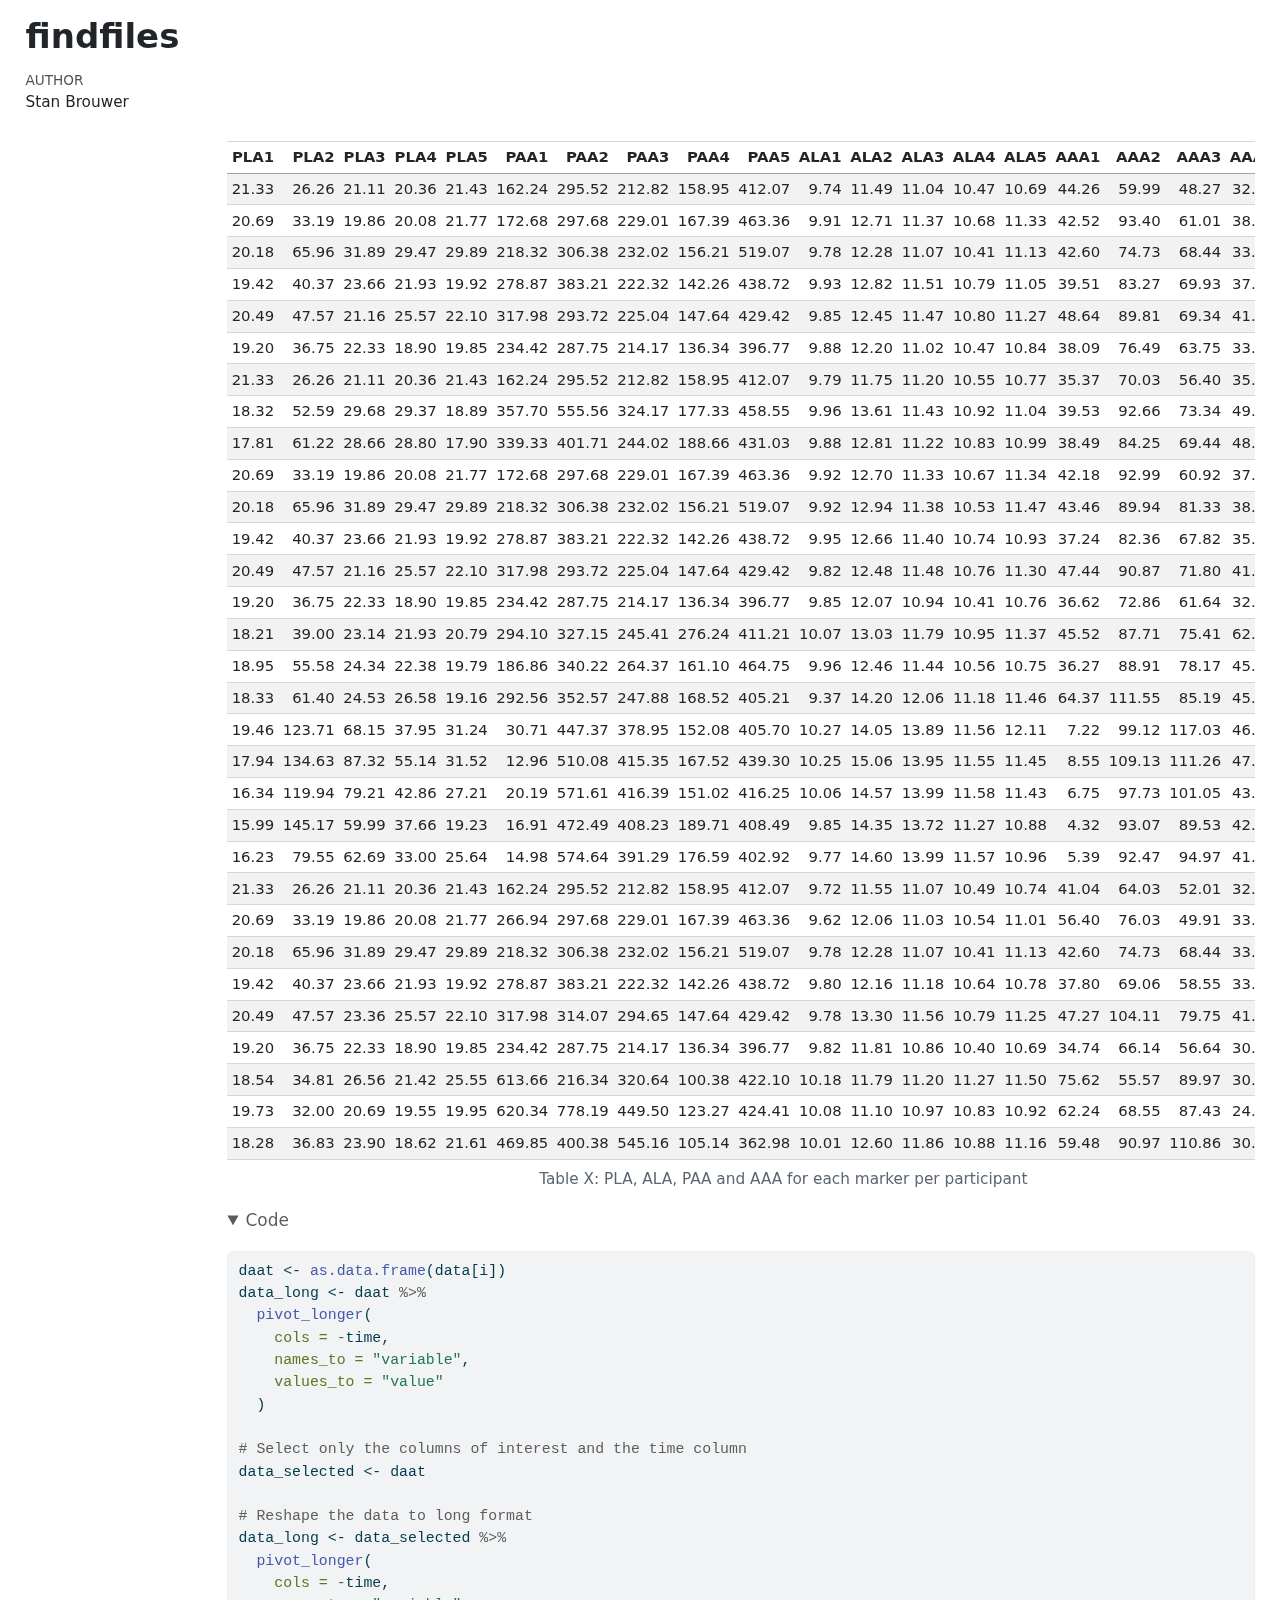
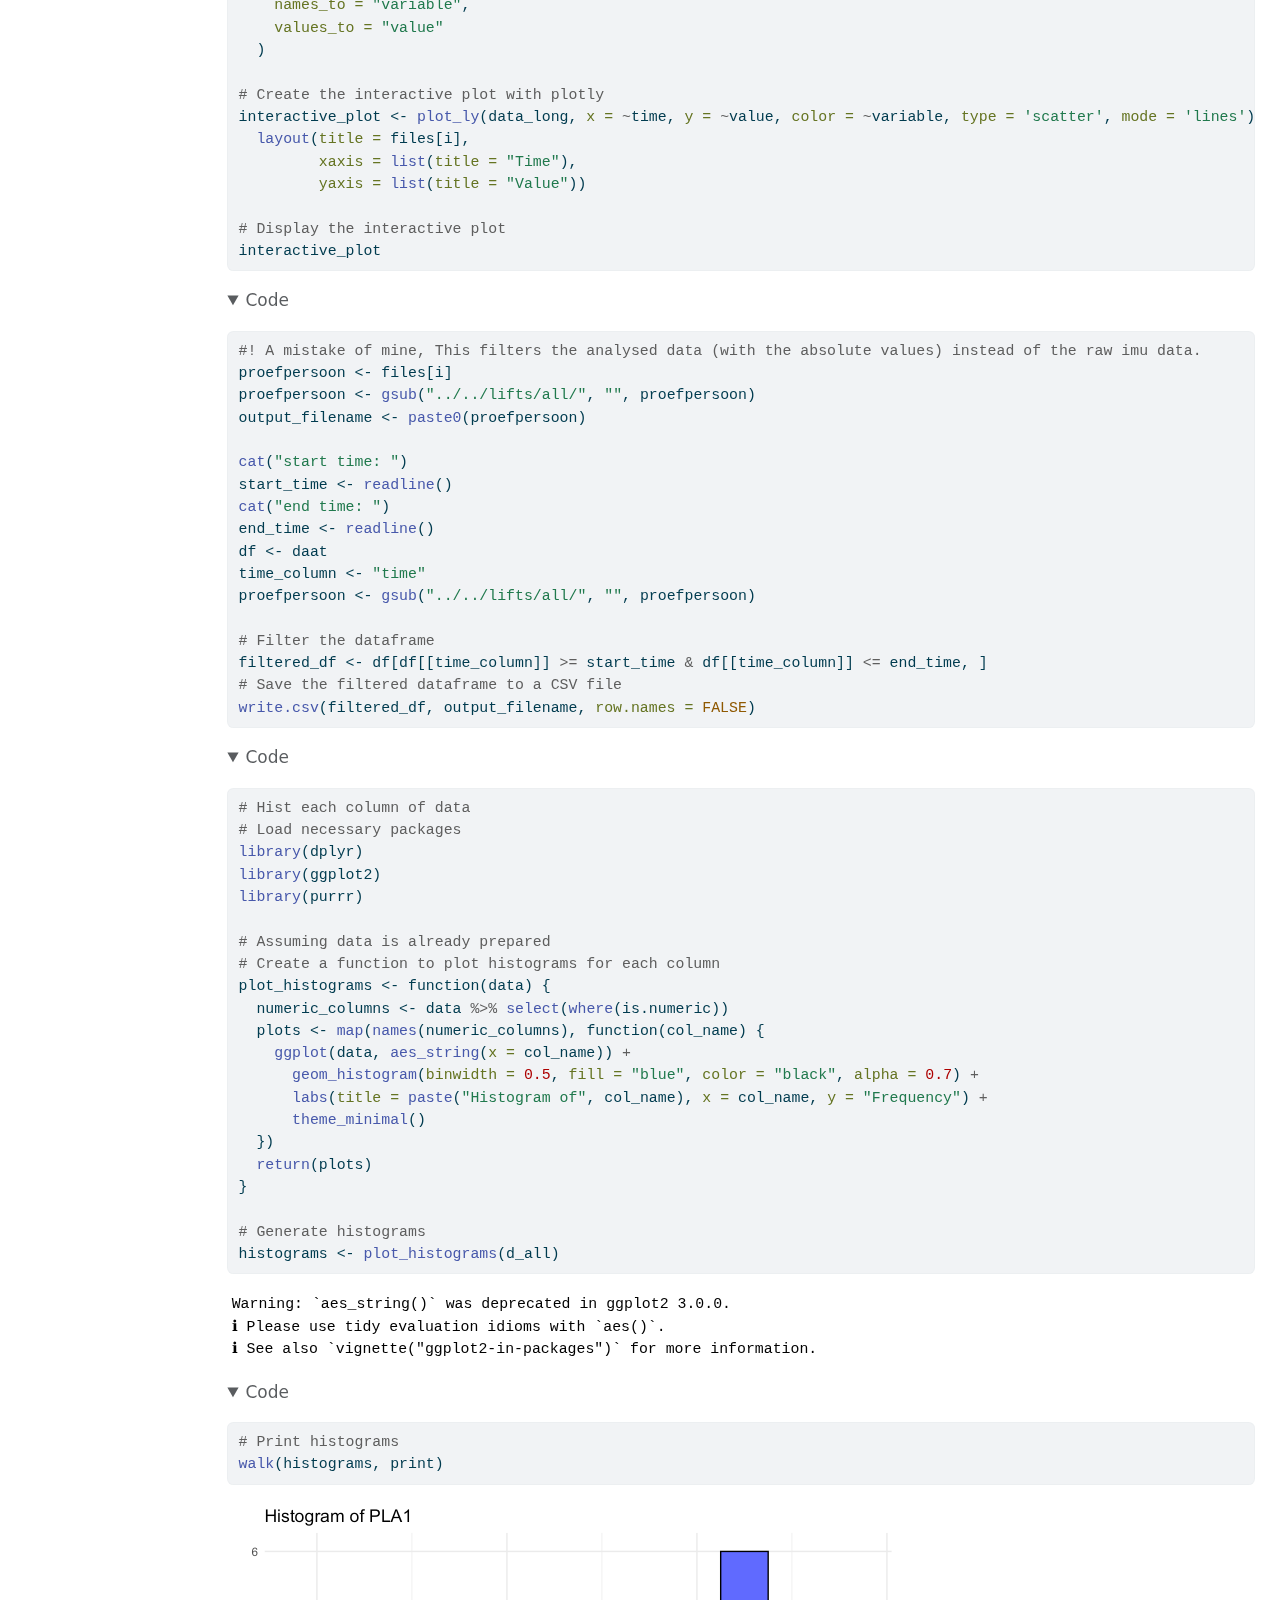
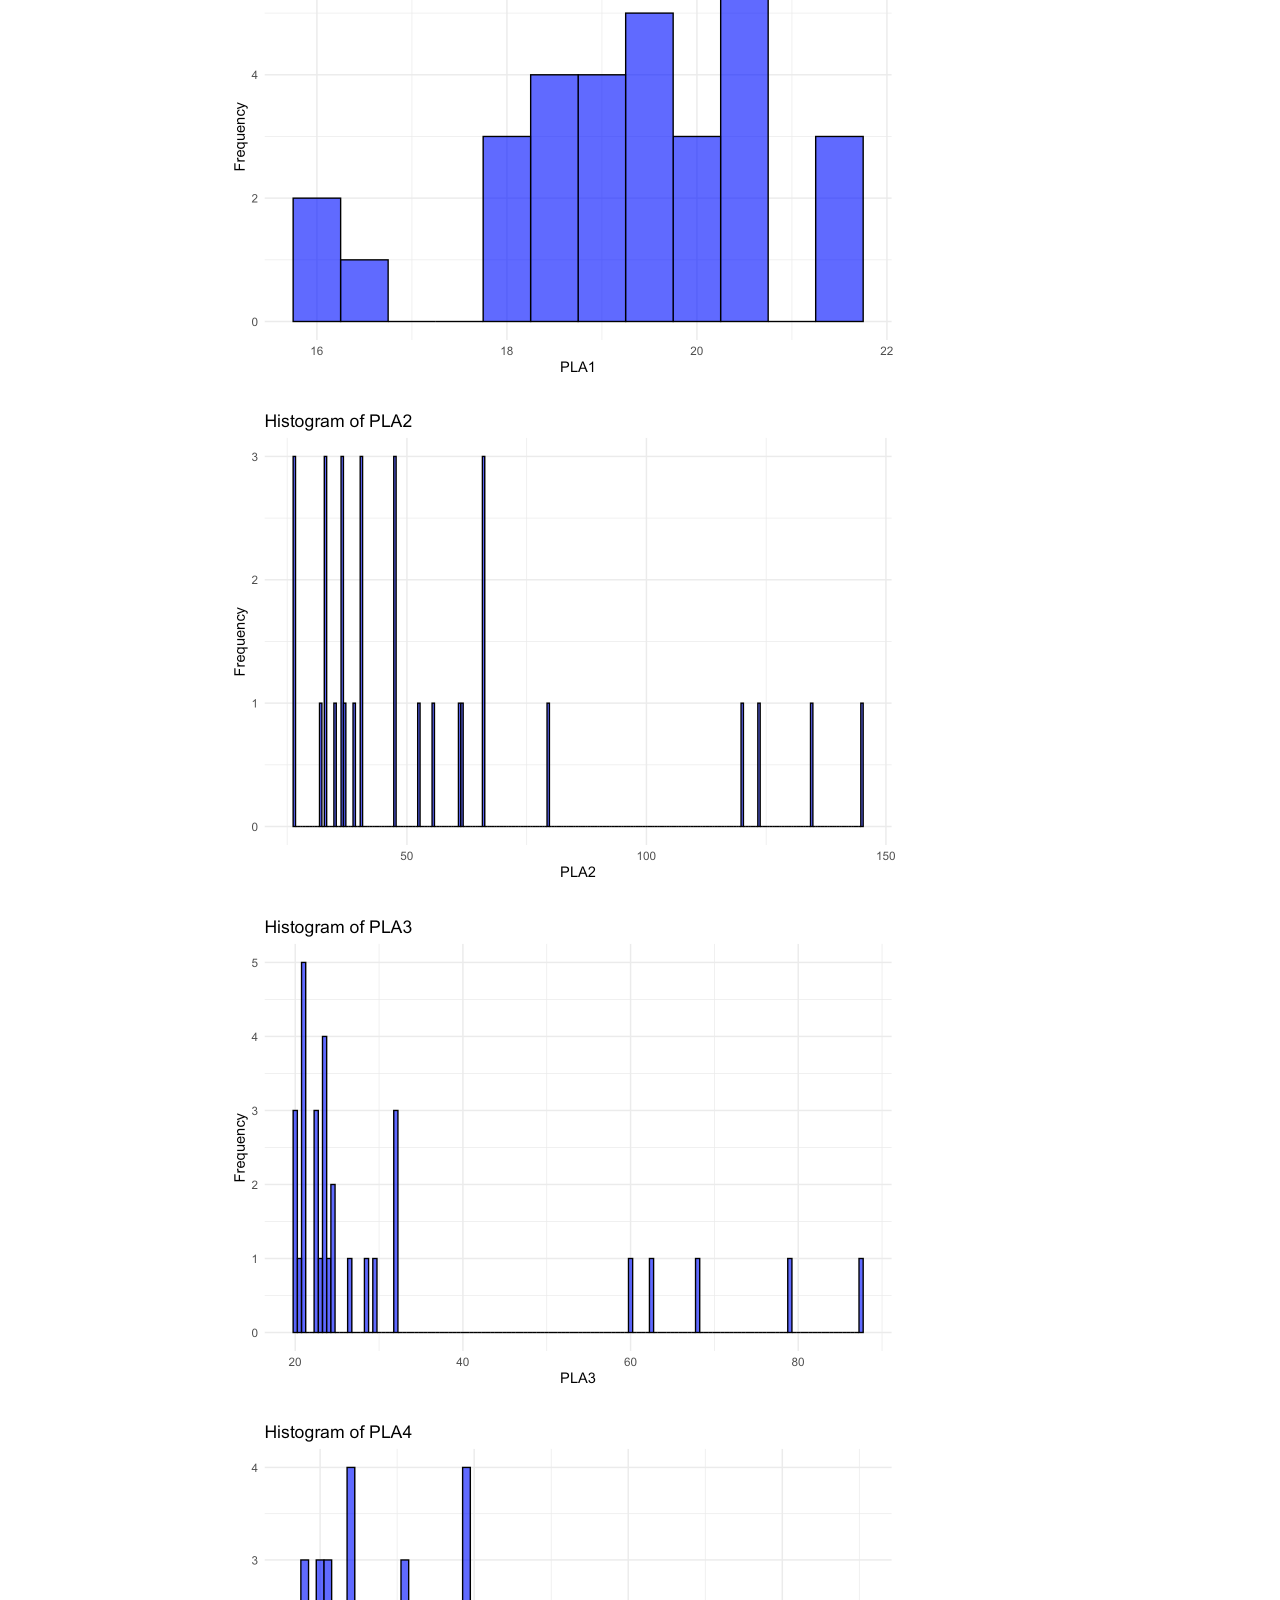
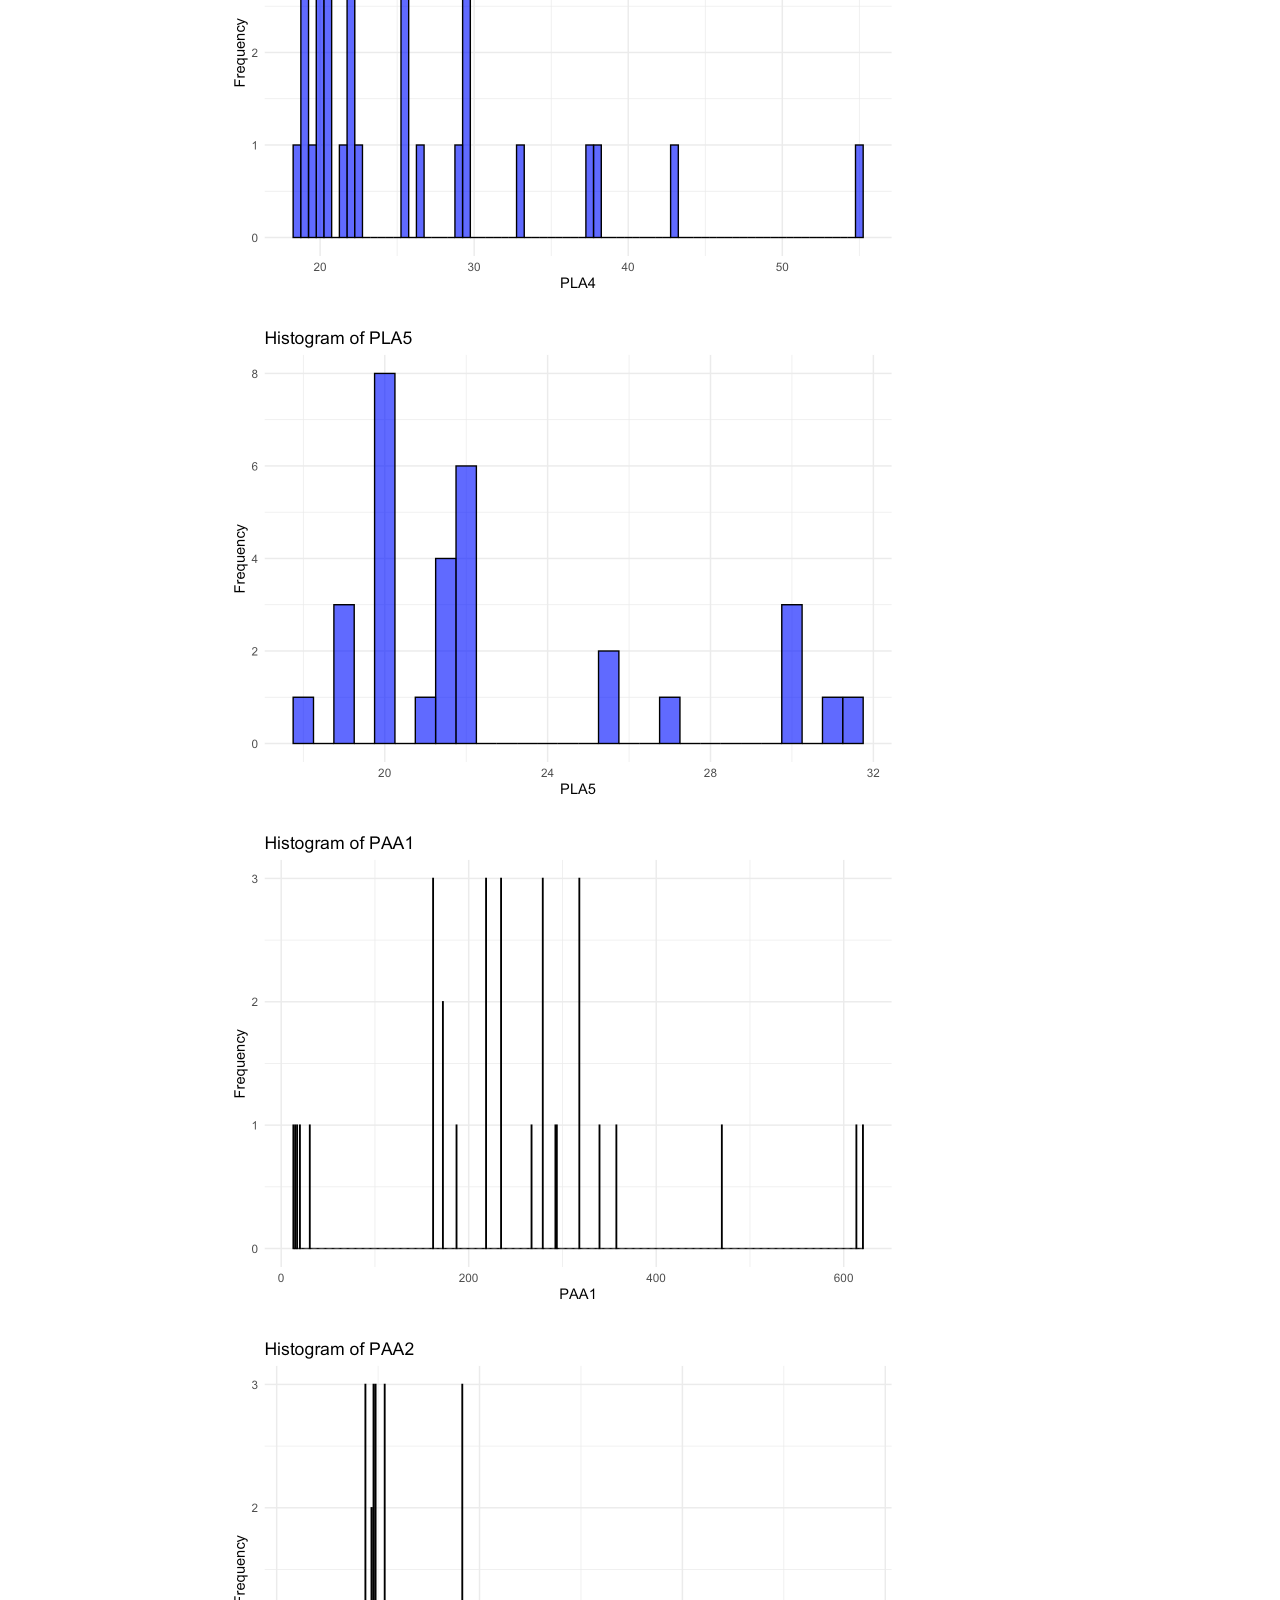
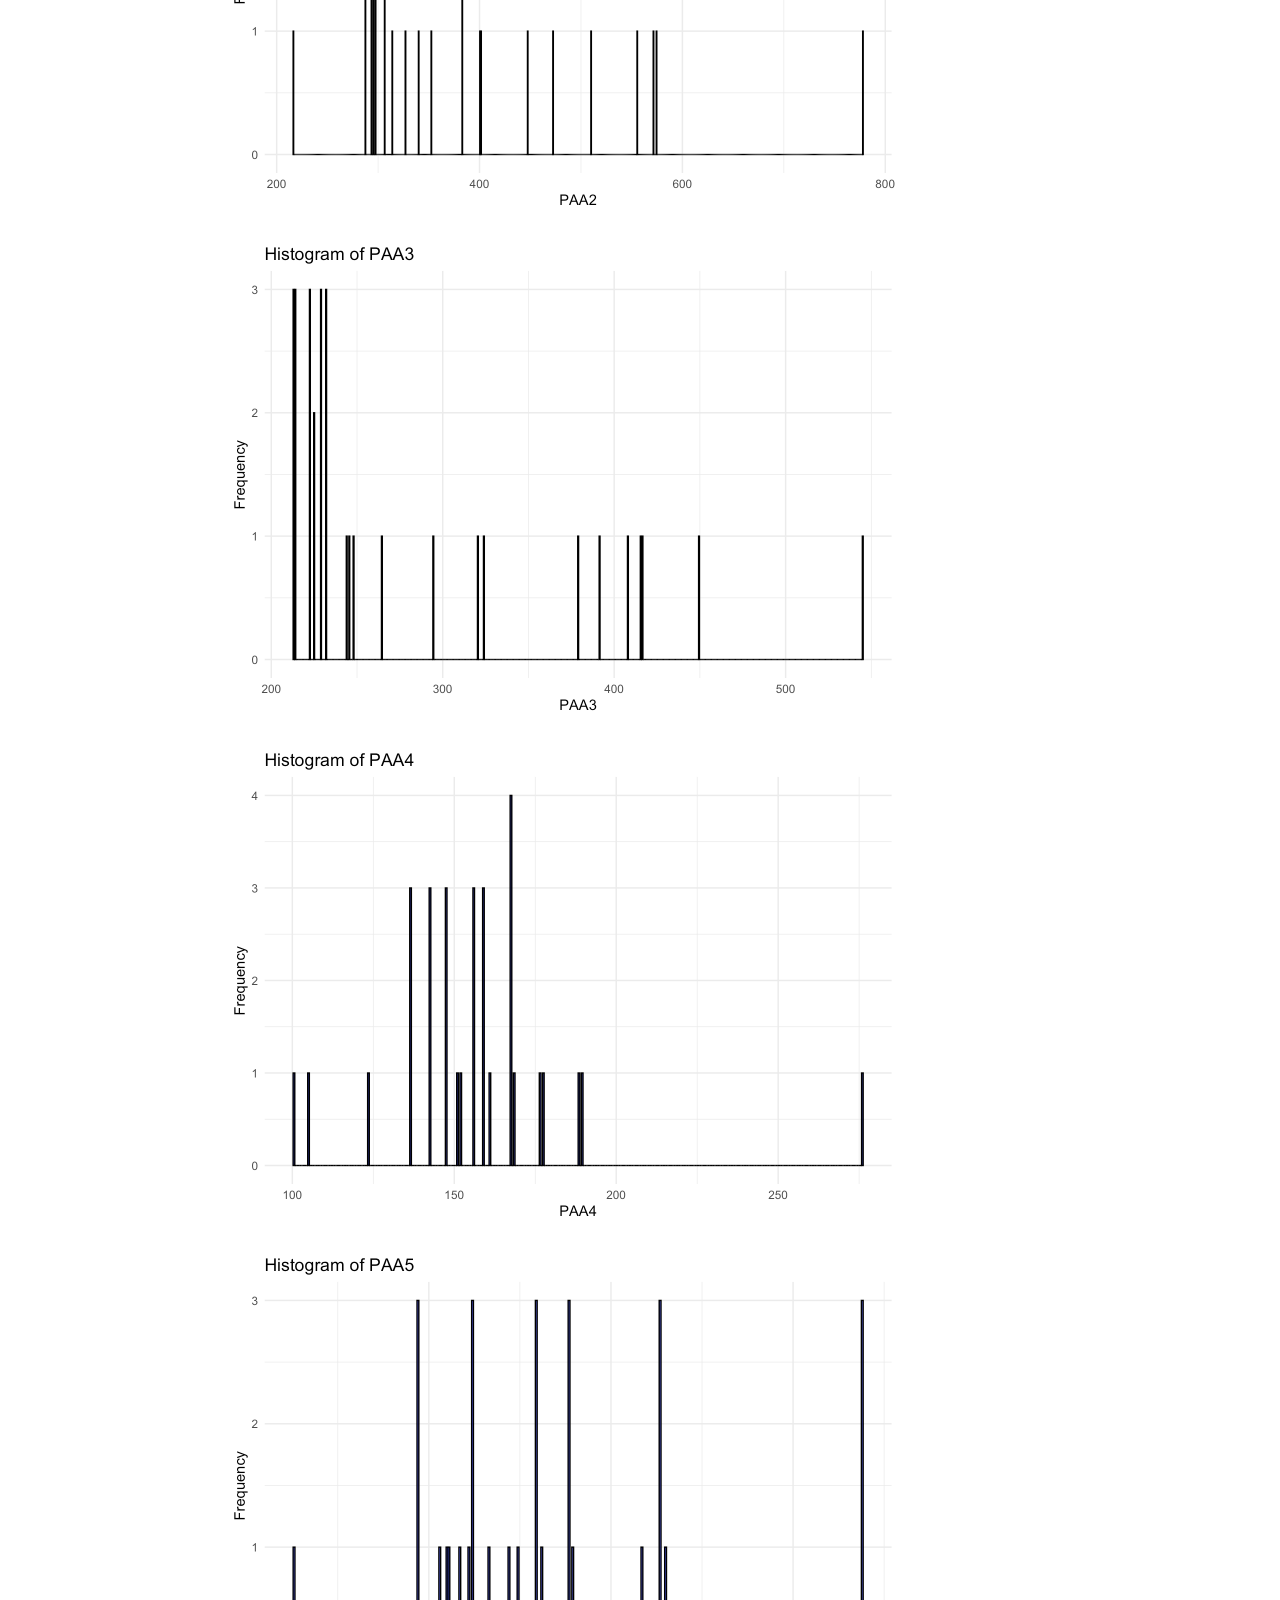
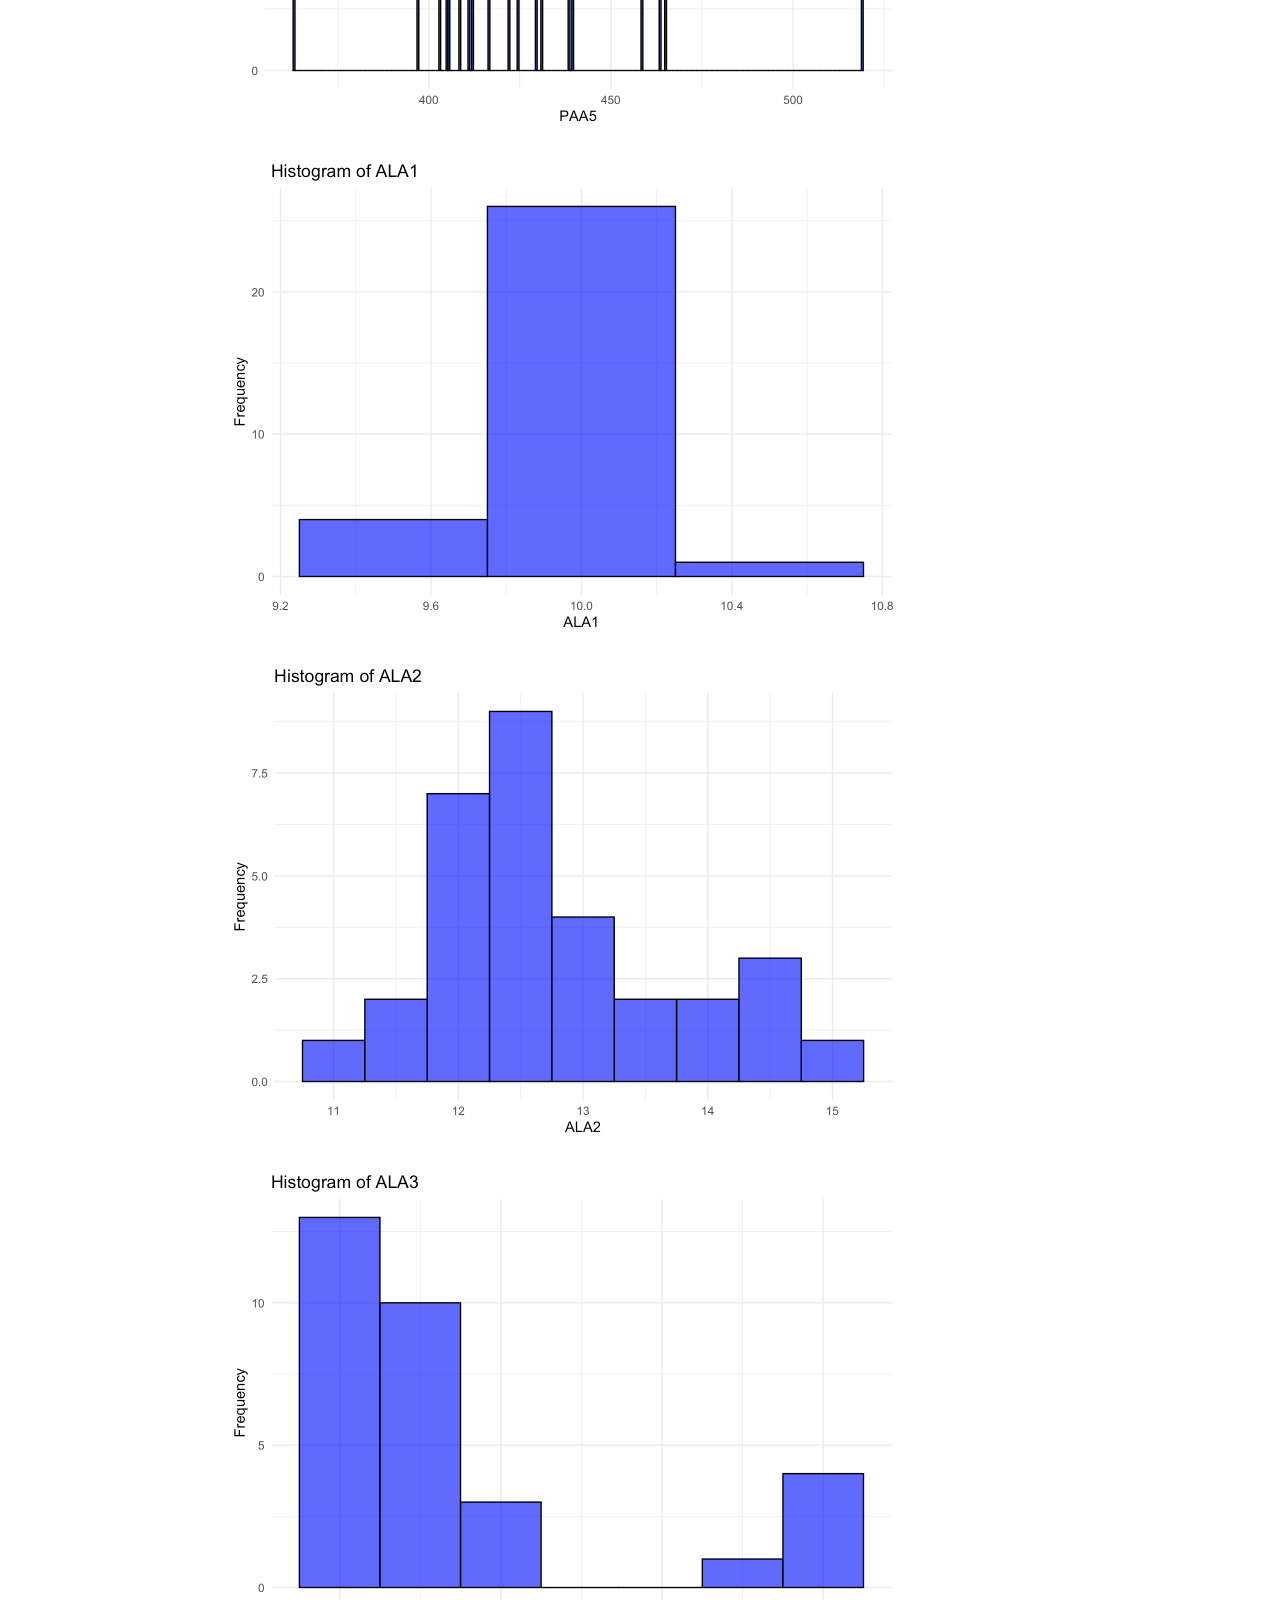
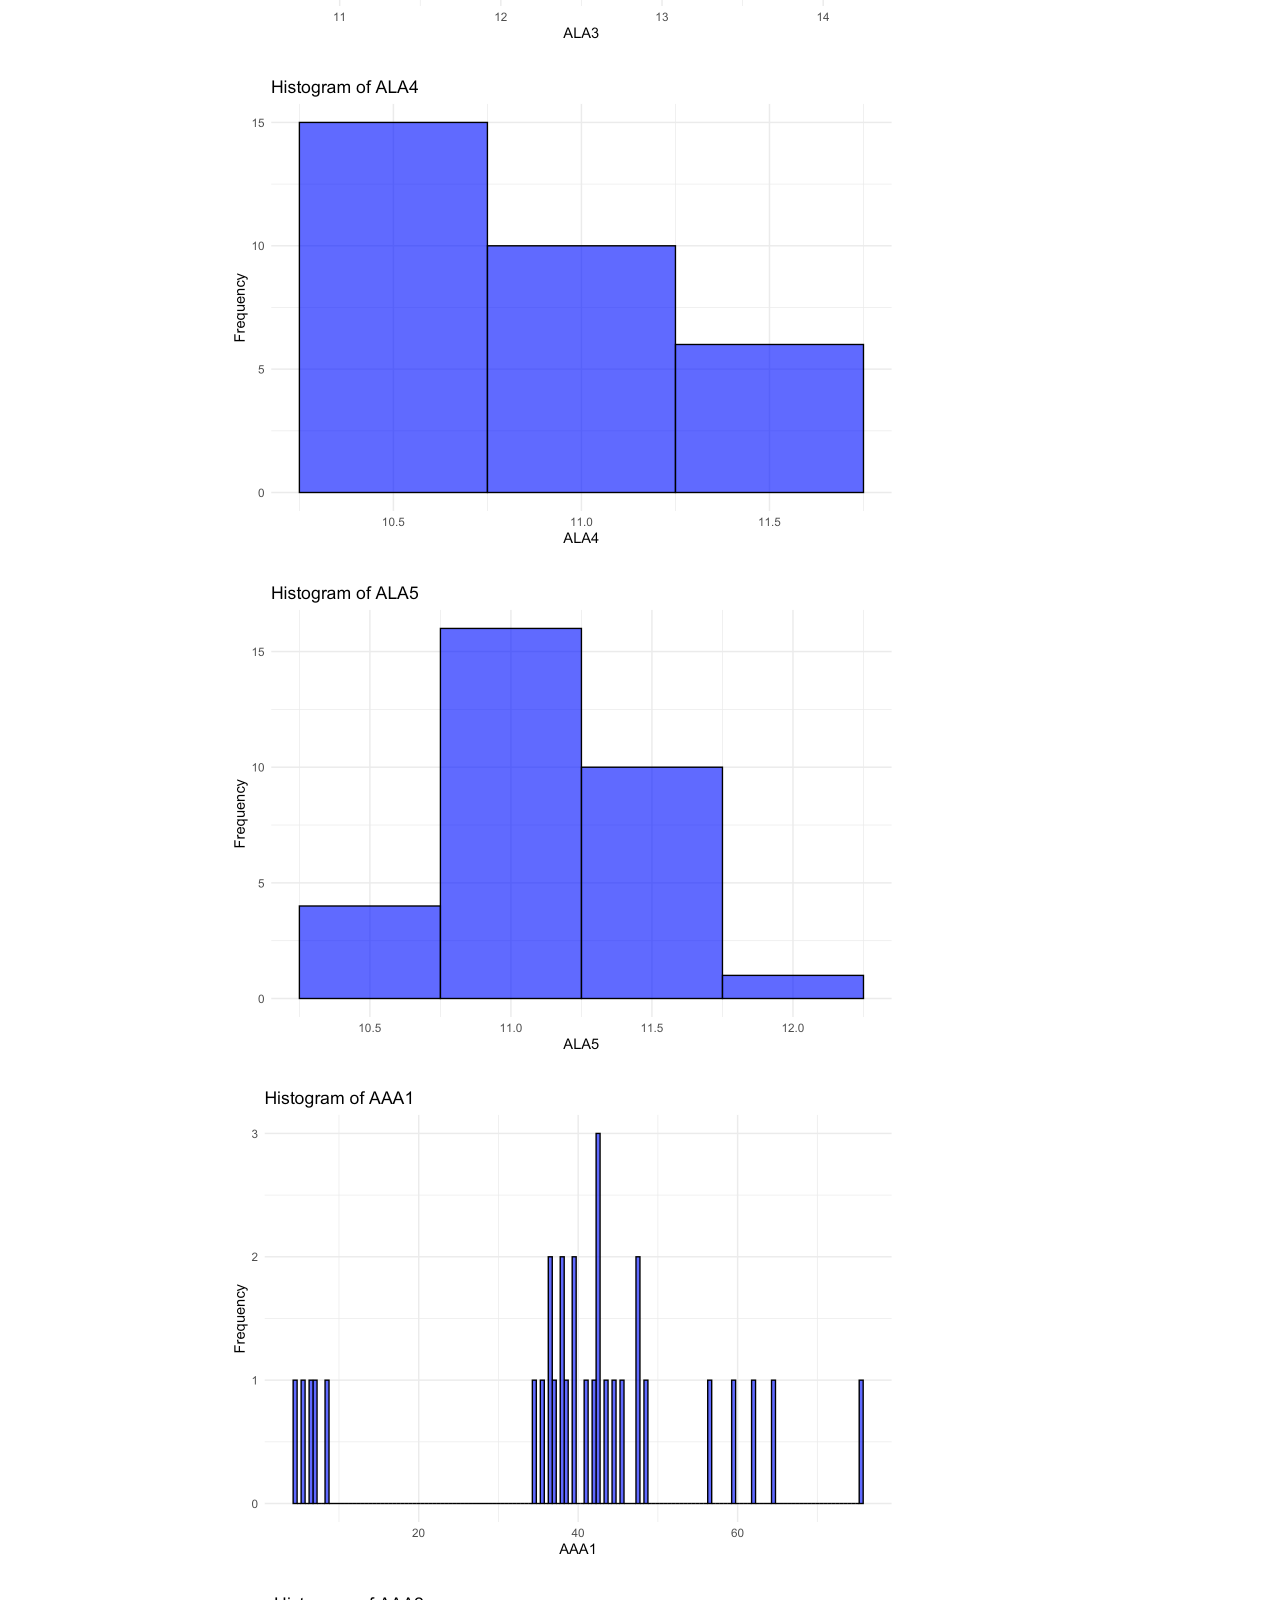
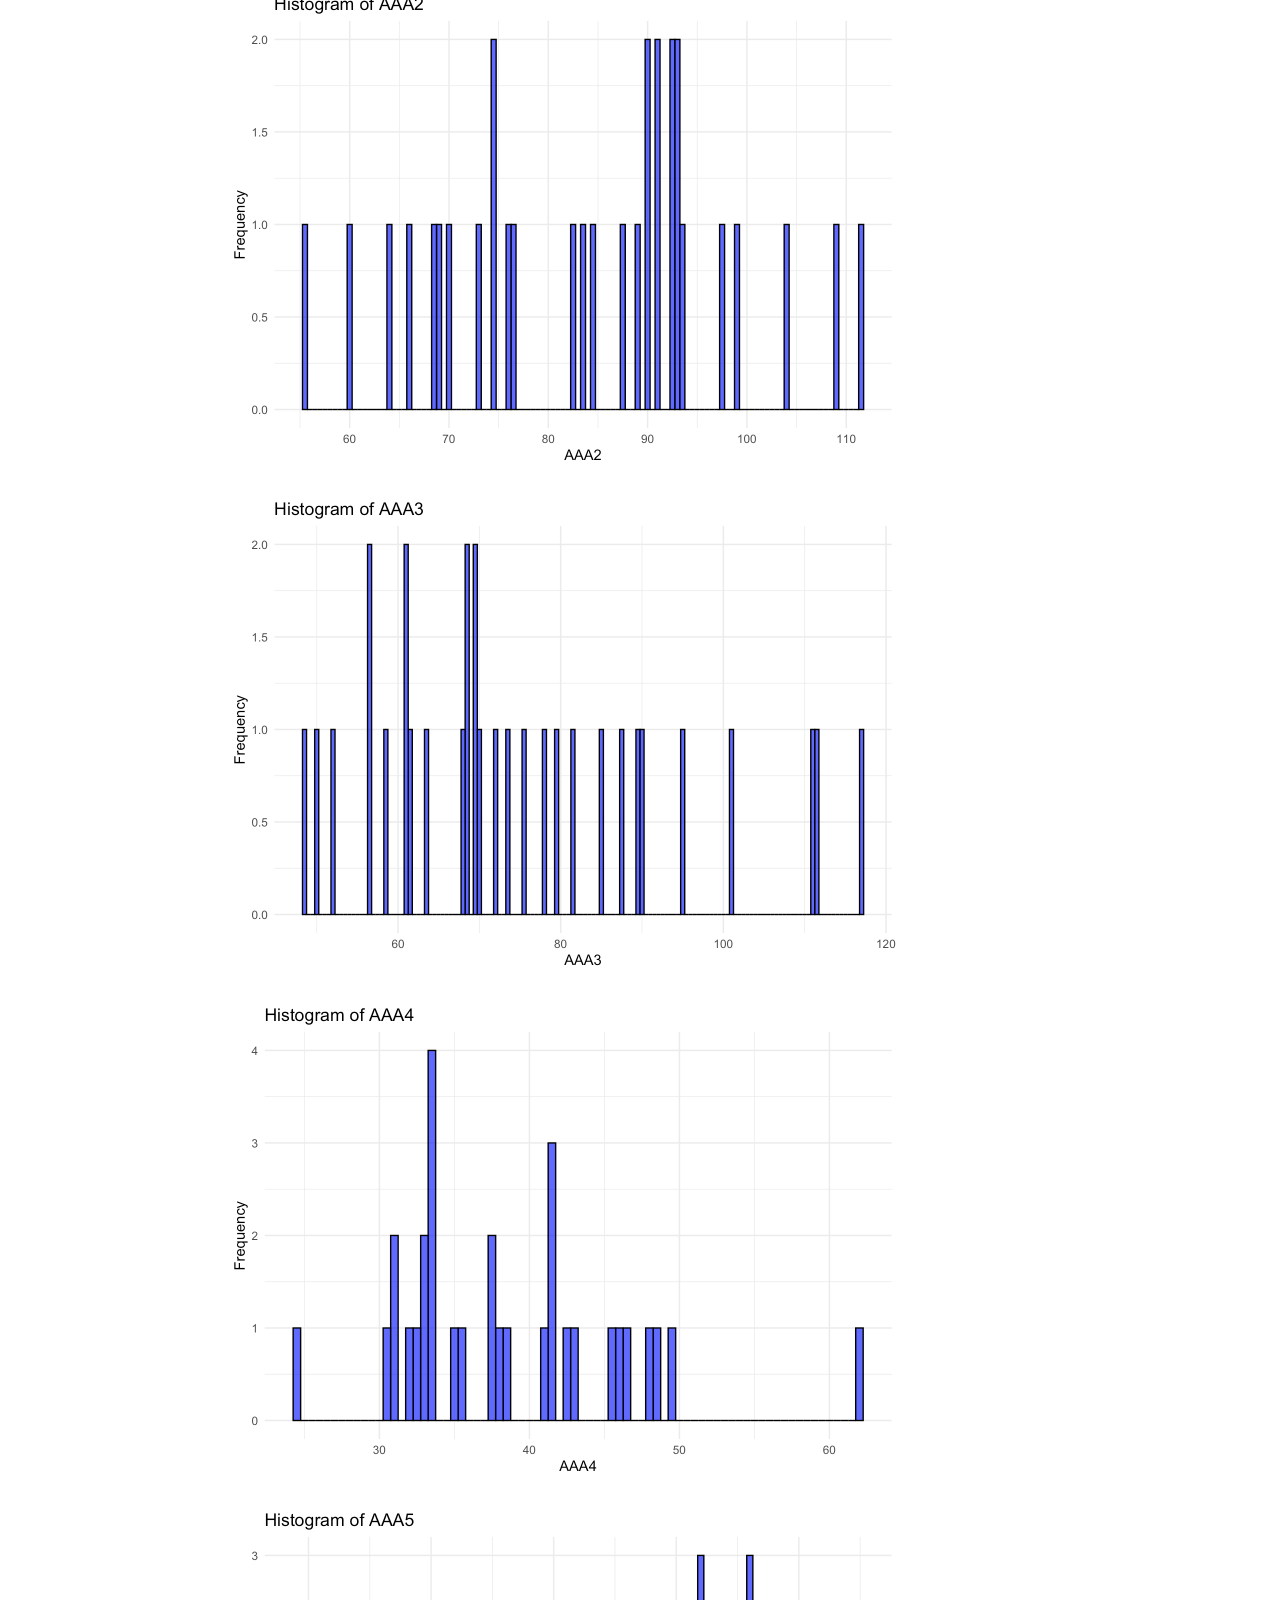
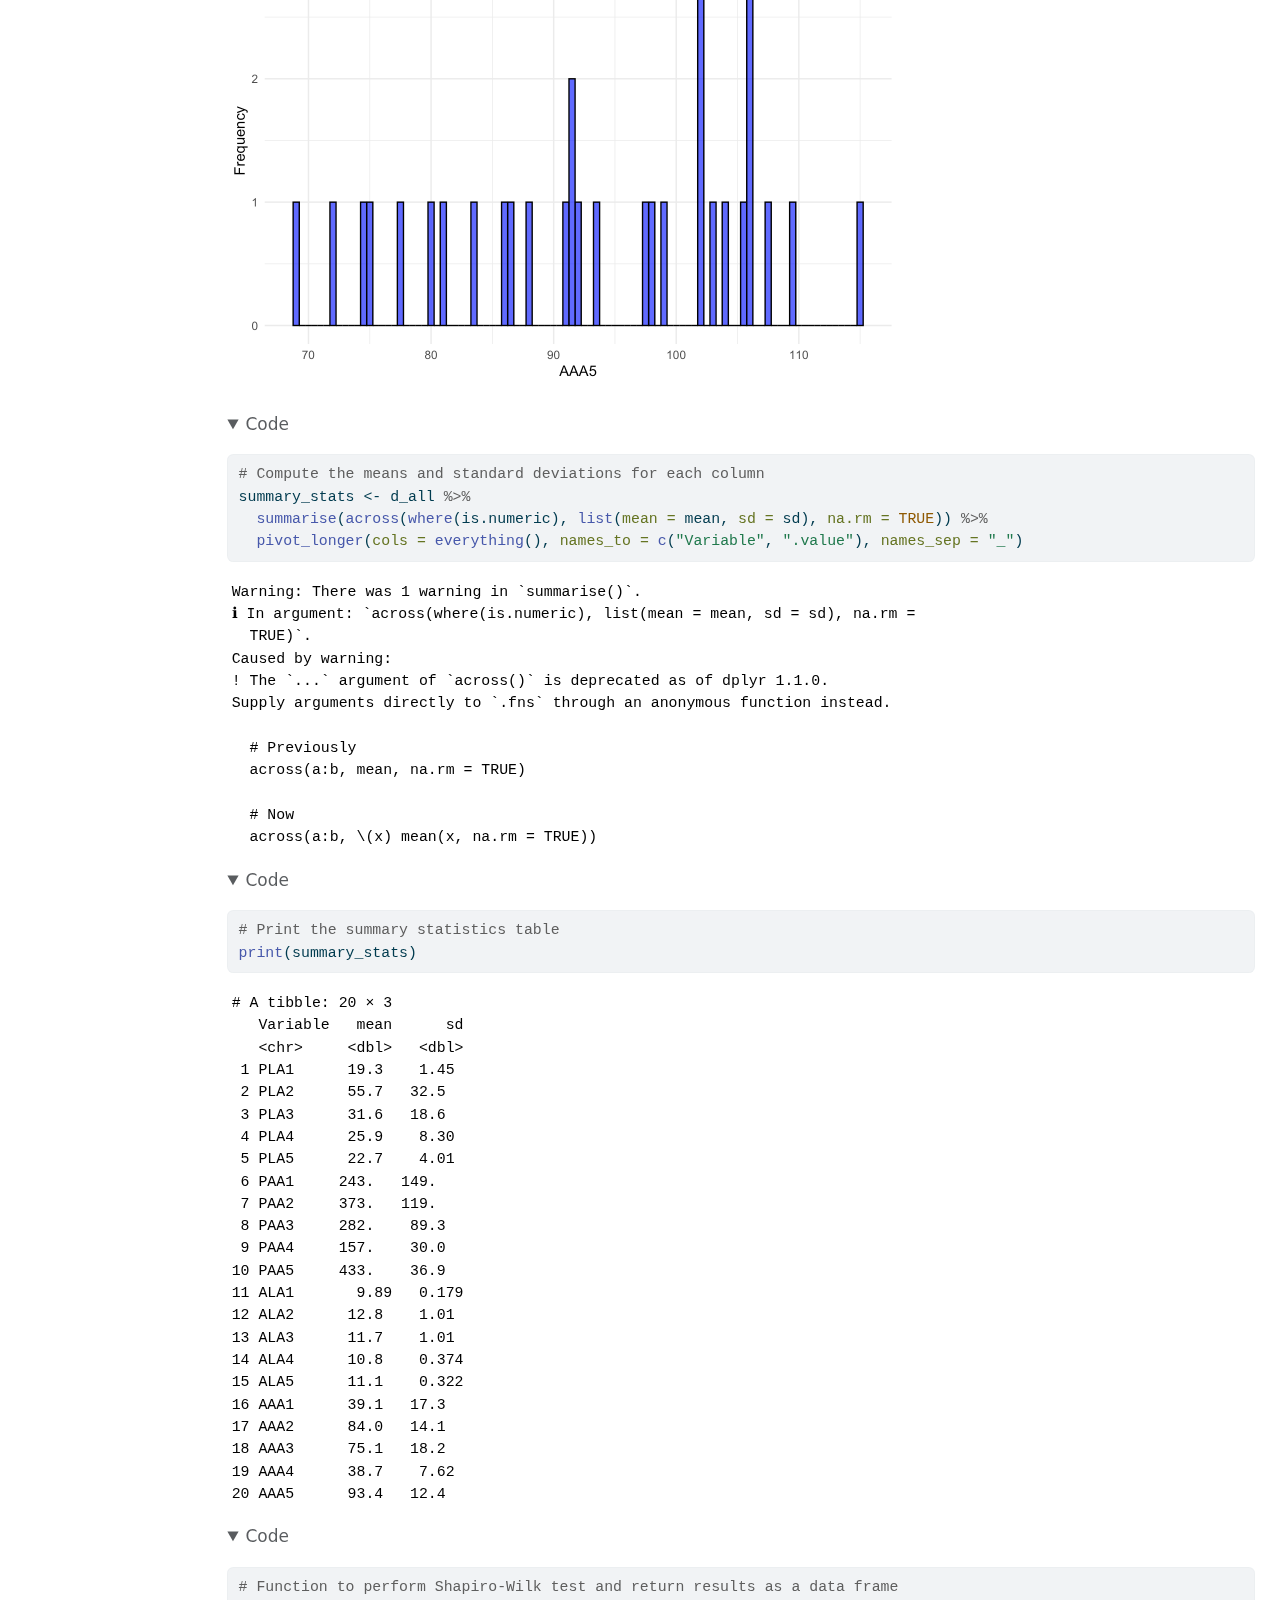
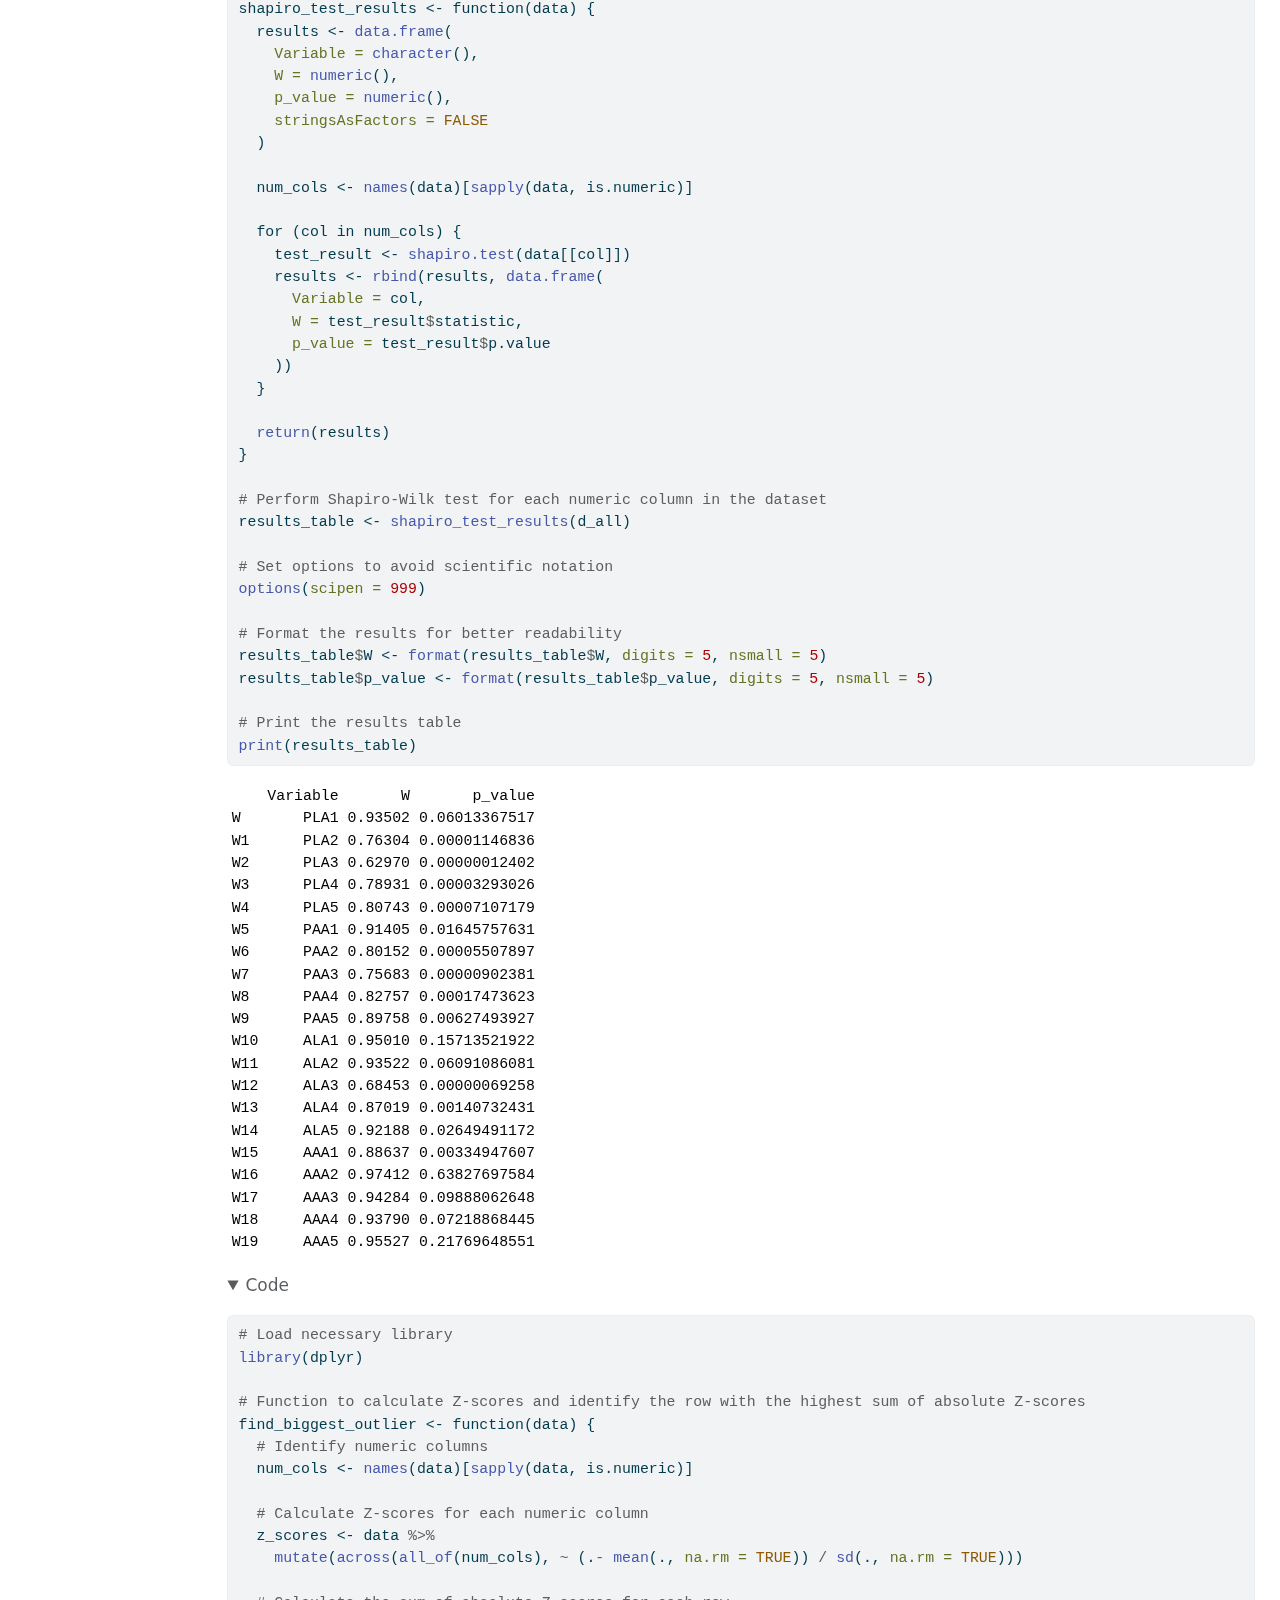
